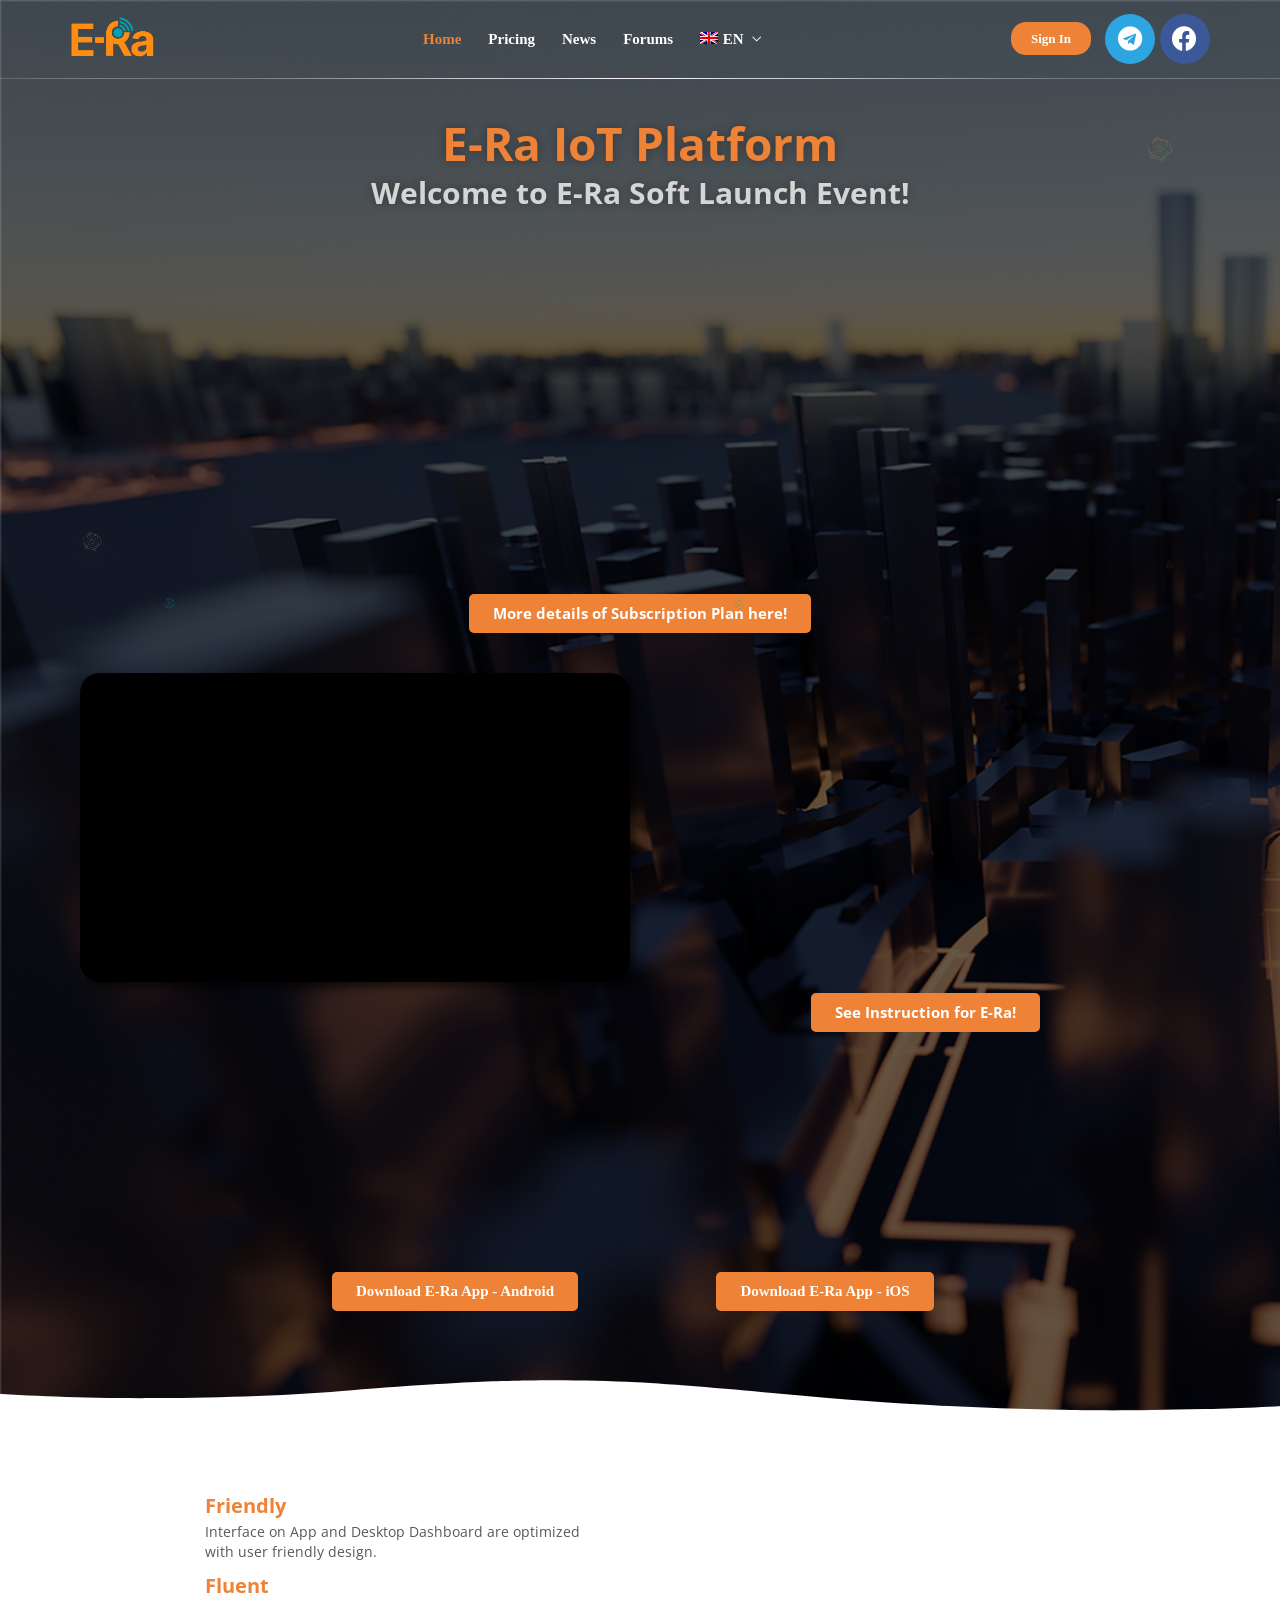
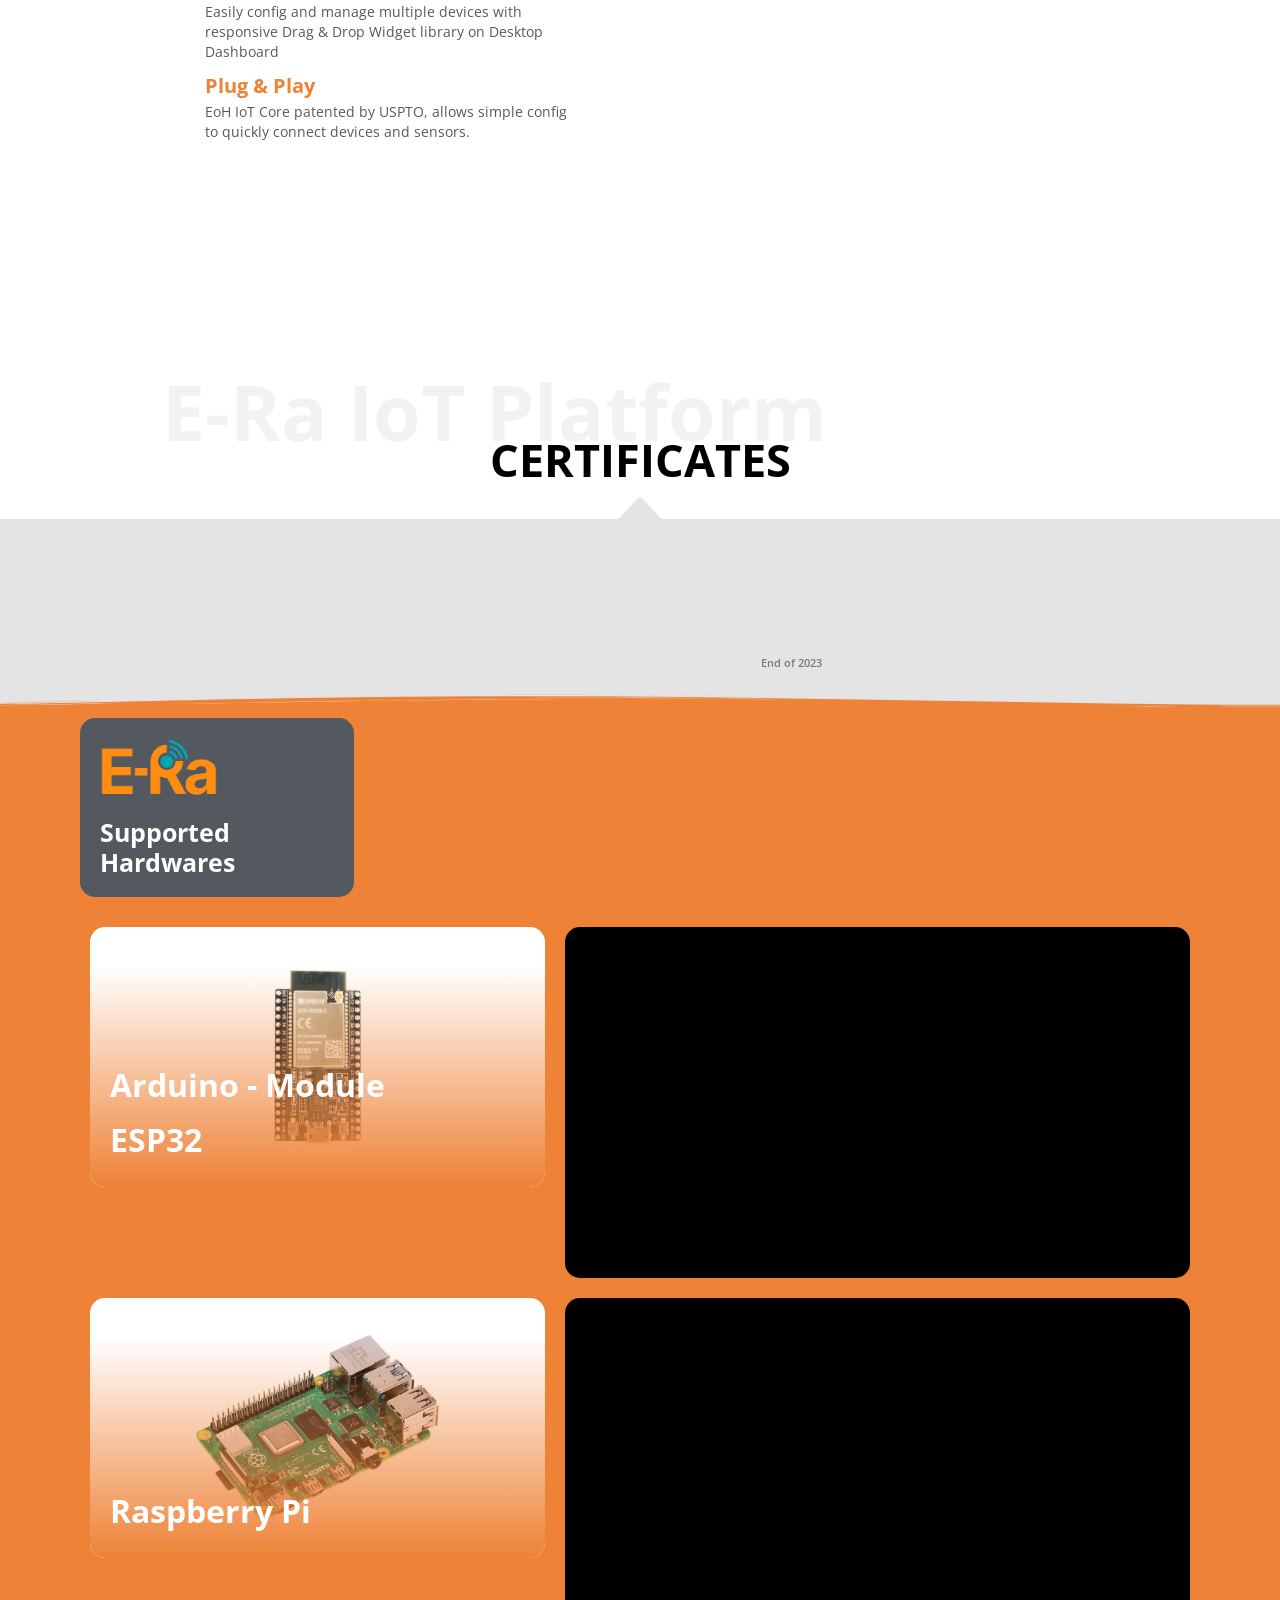
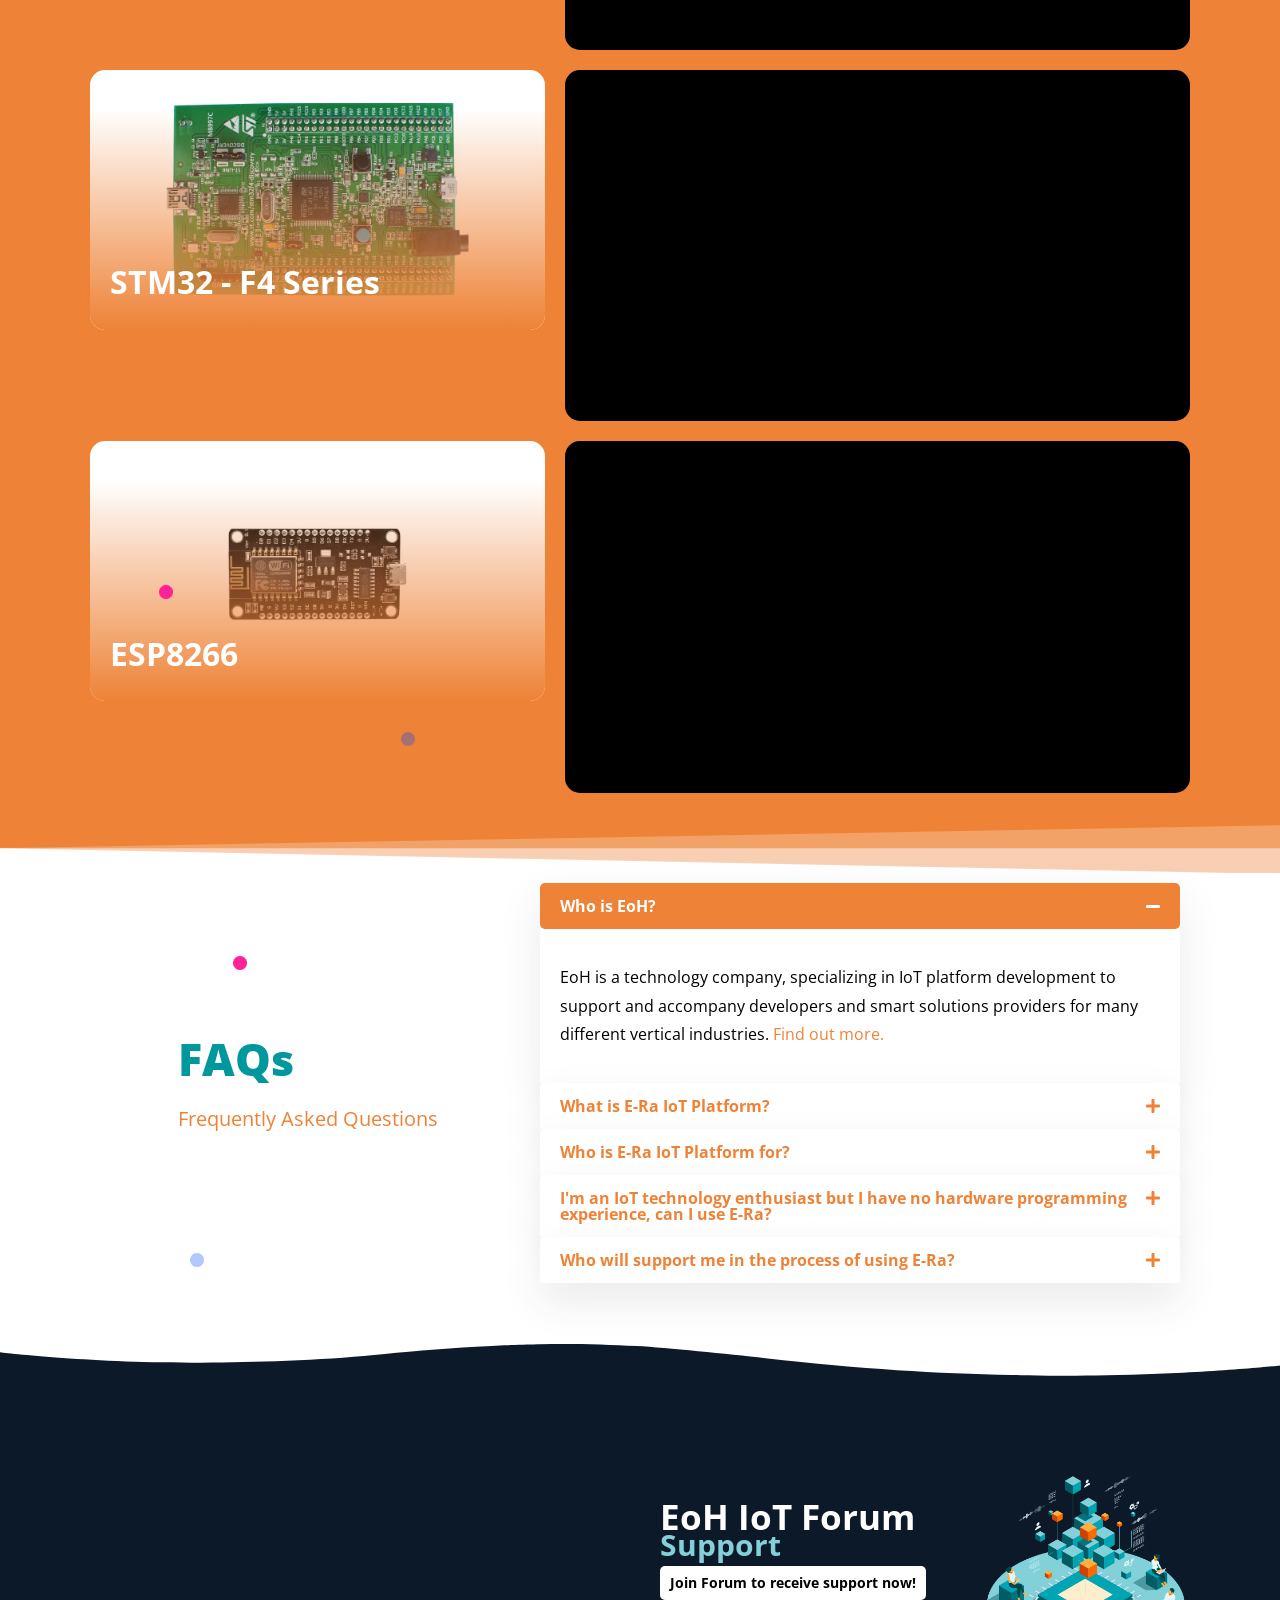
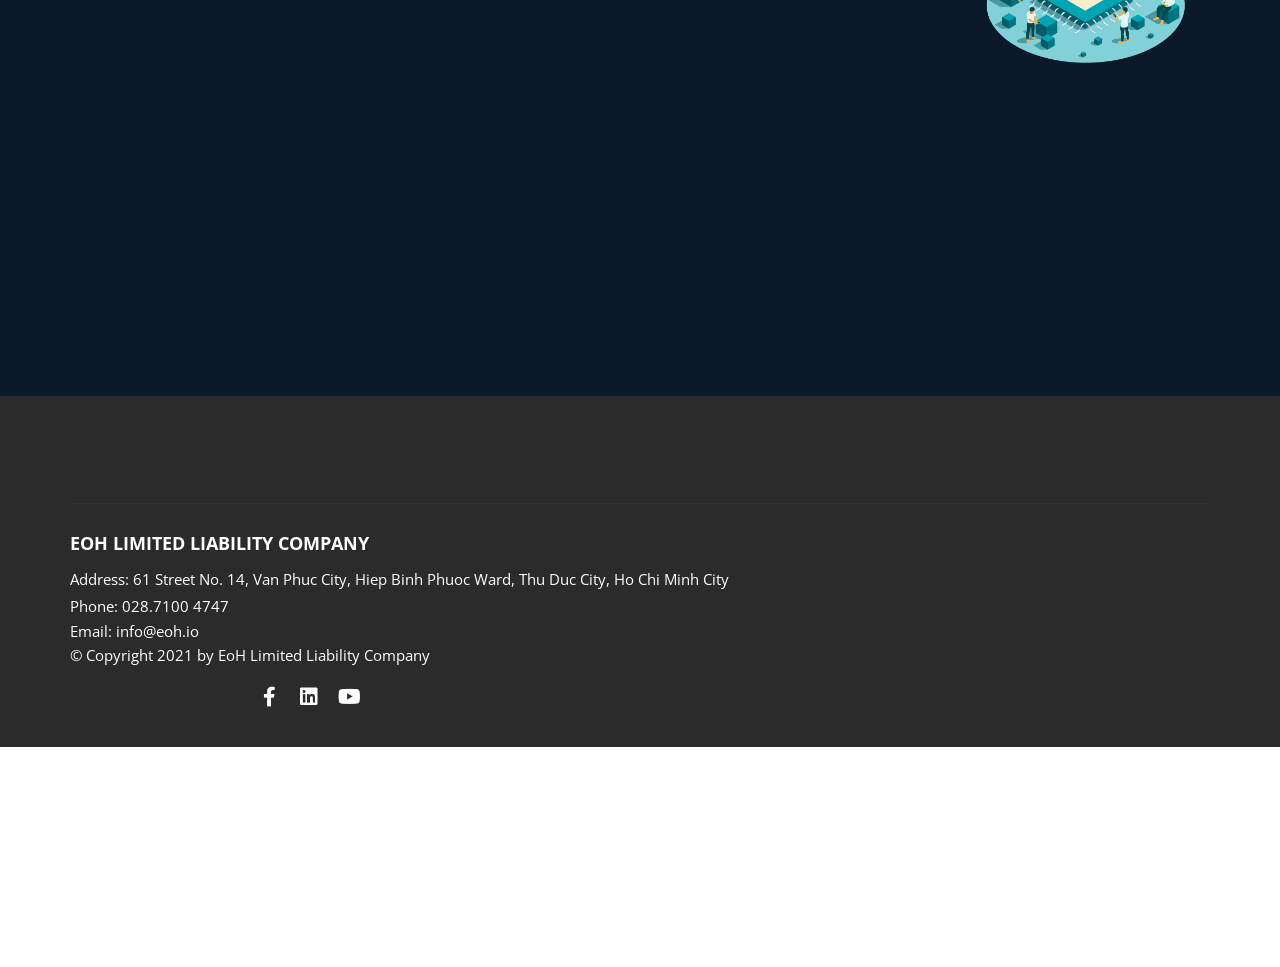
==== index.html @ 1b3d8290 "fixed" ====
<!DOCTYPE html>
<html lang="en-US" prefix="og: https://ogp.me/ns#" data-menu="leftalign">

<!-- Mirrored from e-ra.io/ by HTTrack Website Copier/3.x [XR&CO'2014], Mon, 02 Oct 2023 03:42:45 GMT -->
<!-- Added by HTTrack --><meta http-equiv="content-type" content="text/html;charset=utf-8" /><!-- /Added by HTTrack -->
<head>

<link rel="profile" href="http://gmpg.org/xfn/11"/>

 

<link rel="alternate" hreflang="vi" href="vi/index.html"/>
<link rel="alternate" hreflang="en" href="index.html"/>
<meta http-equiv="Content-Type" content="text/html; charset=utf-8"/><meta name="viewport" content="width=device-width, initial-scale=1, maximum-scale=1"/><meta name="format-detection" content="telephone=no">
<!-- Search Engine Optimization by Rank Math - https://s.rankmath.com/home -->
<title>E-Ra IoT Platform - Nền tảng IoT cho mọi người!</title>
<meta name="description" content="E-Ra được phát triển và vận hành bởi đội ngũ EoH, giúp hỗ trợ và đồng hành cùng các doanh nghiệp, nhà phát triển IoT trong việc xây dựng các giải pháp thông minh cho doanh nghiệp/cá nhân."/>
<meta name="robots" content="follow, index, max-snippet:-1, max-video-preview:-1, max-image-preview:large"/>
<link rel="canonical" href="index.html"/>
<meta property="og:locale" content="en_US">
<meta property="og:type" content="website">
<meta property="og:title" content="E-Ra IoT Platform - Nền tảng IoT cho mọi người!">
<meta property="og:description" content="E-Ra được phát triển và vận hành bởi đội ngũ EoH, giúp hỗ trợ và đồng hành cùng các doanh nghiệp, nhà phát triển IoT trong việc xây dựng các giải pháp thông minh cho doanh nghiệp/cá nhân.">
<meta property="og:url" content="index.html">
<meta property="og:site_name" content="E-Ra Open IoT">
<meta property="og:updated_time" content="2023-05-18T14:54:15+07:00">
<meta property="og:image" content="wp-content/uploads/sites/3/2022/11/E-Ra_Logo-Full.png">
<meta property="og:image:secure_url" content="wp-content/uploads/sites/3/2022/11/E-Ra_Logo-Full.png">
<meta property="og:image:width" content="512">
<meta property="og:image:height" content="258">
<meta property="og:image:alt" content="E-Ra IoT Platform">
<meta property="og:image:type" content="image/png">
<meta name="twitter:card" content="summary_large_image">
<meta name="twitter:title" content="E-Ra IoT Platform - Nền tảng IoT cho mọi người!">
<meta name="twitter:description" content="E-Ra được phát triển và vận hành bởi đội ngũ EoH, giúp hỗ trợ và đồng hành cùng các doanh nghiệp, nhà phát triển IoT trong việc xây dựng các giải pháp thông minh cho doanh nghiệp/cá nhân.">
<meta name="twitter:image" content="wp-content/uploads/sites/3/2022/11/E-Ra_Logo-Full.png">
<script type="application/ld+json" class="rank-math-schema">{"@context":"https://schema.org","@graph":[{"@type":"Organization","@id":"https://e-ra.io/#organization","name":"EoH"},{"@type":"WebSite","@id":"https://e-ra.io/#website","url":"https://e-ra.io","name":"EoH","publisher":{"@id":"https://e-ra.io/#organization"},"inLanguage":"en-US","potentialAction":{"@type":"SearchAction","target":"https://e-ra.io/?s={search_term_string}","query-input":"required name=search_term_string"}},{"@type":"ImageObject","@id":"https://e-ra.io/wp-content/uploads/sites/3/2022/11/E-Ra_Logo-Full.png","url":"https://e-ra.io/wp-content/uploads/sites/3/2022/11/E-Ra_Logo-Full.png","width":"512","height":"258","inLanguage":"en-US"},{"@type":"Person","@id":"https://e-ra.io/author/minhphubp/","name":"minhphubp","url":"https://e-ra.io/author/minhphubp/","image":{"@type":"ImageObject","@id":"https://secure.gravatar.com/avatar/64956cd1b2ac3591b7a977c92c56d5de?s=96&amp;d=mm&amp;r=g","url":"https://secure.gravatar.com/avatar/64956cd1b2ac3591b7a977c92c56d5de?s=96&amp;d=mm&amp;r=g","caption":"minhphubp","inLanguage":"en-US"},"sameAs":["https://eoh.io"],"worksFor":{"@id":"https://e-ra.io/#organization"}},{"@type":"WebPage","@id":"https://e-ra.io/#webpage","url":"https://e-ra.io/","name":"E-Ra IoT Platform - N\u1ec1n t\u1ea3ng IoT cho m\u1ecdi ng\u01b0\u1eddi!","datePublished":"2022-10-05T16:53:59+07:00","dateModified":"2023-05-18T14:54:15+07:00","author":{"@id":"https://e-ra.io/author/minhphubp/"},"isPartOf":{"@id":"https://e-ra.io/#website"},"primaryImageOfPage":{"@id":"https://e-ra.io/wp-content/uploads/sites/3/2022/11/E-Ra_Logo-Full.png"},"inLanguage":"en-US"},{"@type":"Article","headline":"E-Ra IoT Platform - N\u1ec1n t\u1ea3ng IoT cho m\u1ecdi ng\u01b0\u1eddi!","datePublished":"2022-10-05T16:53:59+07:00","dateModified":"2023-05-18T14:54:15+07:00","author":{"@type":"Person","name":"minhphubp"},"publisher":{"@id":"https://e-ra.io/#organization"},"description":"E-Ra \u0111\u01b0\u1ee3c ph\u00e1t tri\u1ec3n v\u00e0 v\u1eadn h\u00e0nh b\u1edfi \u0111\u1ed9i ng\u0169 EoH, gi\u00fap h\u1ed7 tr\u1ee3 v\u00e0 \u0111\u1ed3ng h\u00e0nh c\u00f9ng c\u00e1c doanh nghi\u1ec7p, nh\u00e0 ph\u00e1t tri\u1ec3n IoT trong vi\u1ec7c x\u00e2y d\u1ef1ng c\u00e1c gi\u1ea3i ph\u00e1p th\u00f4ng minh cho doanh nghi\u1ec7p/c\u00e1 nh\u00e2n.","name":"E-Ra IoT Platform - N\u1ec1n t\u1ea3ng IoT cho m\u1ecdi ng\u01b0\u1eddi!","@id":"https://e-ra.io/#richSnippet","isPartOf":{"@id":"https://e-ra.io/#webpage"},"image":{"@id":"https://e-ra.io/wp-content/uploads/sites/3/2022/11/E-Ra_Logo-Full.png"},"inLanguage":"en-US","mainEntityOfPage":{"@id":"https://e-ra.io/#webpage"}}]}</script>
<!-- /Rank Math WordPress SEO plugin -->

<link rel='dns-prefetch' href='http://www.google.com/'/>
<link rel='dns-prefetch' href='http://s.w.org/'/>
<link rel="alternate" type="application/rss+xml" title="E-Ra Open IoT &raquo; Feed" href="feed/index.html"/>
<link rel="alternate" type="application/rss+xml" title="E-Ra Open IoT &raquo; Comments Feed" href="comments/feed/index.html"/>
		<script type="text/javascript">window._wpemojiSettings={"baseUrl":"https:\/\/s.w.org\/images\/core\/emoji\/13.0.1\/72x72\/","ext":".png","svgUrl":"https:\/\/s.w.org\/images\/core\/emoji\/13.0.1\/svg\/","svgExt":".svg","source":{"concatemoji":"https:\/\/e-ra.io\/wp-includes\/js\/wp-emoji-release.min.js?ver=5.6.6"}};!function(e,a,t){var n,r,o,i=a.createElement("canvas"),p=i.getContext&&i.getContext("2d");function s(e,t){var a=String.fromCharCode;p.clearRect(0,0,i.width,i.height),p.fillText(a.apply(this,e),0,0);e=i.toDataURL();return p.clearRect(0,0,i.width,i.height),p.fillText(a.apply(this,t),0,0),e===i.toDataURL()}function c(e){var t=a.createElement("script");t.src=e,t.defer=t.type="text/javascript",a.getElementsByTagName("head")[0].appendChild(t)}for(o=Array("flag","emoji"),t.supports={everything:!0,everythingExceptFlag:!0},r=0;r<o.length;r++)t.supports[o[r]]=function(e){if(!p||!p.fillText)return!1;switch(p.textBaseline="top",p.font="600 32px Arial",e){case"flag":return s([127987,65039,8205,9895,65039],[127987,65039,8203,9895,65039])?!1:!s([55356,56826,55356,56819],[55356,56826,8203,55356,56819])&&!s([55356,57332,56128,56423,56128,56418,56128,56421,56128,56430,56128,56423,56128,56447],[55356,57332,8203,56128,56423,8203,56128,56418,8203,56128,56421,8203,56128,56430,8203,56128,56423,8203,56128,56447]);case"emoji":return!s([55357,56424,8205,55356,57212],[55357,56424,8203,55356,57212])}return!1}(o[r]),t.supports.everything=t.supports.everything&&t.supports[o[r]],"flag"!==o[r]&&(t.supports.everythingExceptFlag=t.supports.everythingExceptFlag&&t.supports[o[r]]);t.supports.everythingExceptFlag=t.supports.everythingExceptFlag&&!t.supports.flag,t.DOMReady=!1,t.readyCallback=function(){t.DOMReady=!0},t.supports.everything||(n=function(){t.readyCallback()},a.addEventListener?(a.addEventListener("DOMContentLoaded",n,!1),e.addEventListener("load",n,!1)):(e.attachEvent("onload",n),a.attachEvent("onreadystatechange",function(){"complete"===a.readyState&&t.readyCallback()})),(n=t.source||{}).concatemoji?c(n.concatemoji):n.wpemoji&&n.twemoji&&(c(n.twemoji),c(n.wpemoji)))}(window,document,window._wpemojiSettings);</script>
		<style type="text/css">img.wp-smiley,img.emoji{display:inline!important;border:none!important;box-shadow:none!important;height:1em!important;width:1em!important;margin:0 .07em!important;vertical-align:-.1em!important;background:none!important;padding:0!important}</style>
	<link rel='stylesheet' id='wp-block-library-css' href='wp-includes/css/dist/block-library/style.min3f90.css?ver=5.6.6' type='text/css' media='all'/>
<link rel='stylesheet' id='contact-form-7-css' href='wp-content/plugins/contact-form-7/includes/css/styles9dff.css?ver=5.3.2' type='text/css' media='all'/>
<link rel='stylesheet' id='vlp-public-css' href='wp-content/plugins/visual-link-preview/dist/public950a.css?ver=2.2.3' type='text/css' media='all'/>
<style id='wpml-legacy-dropdown-0-css' media='all'>.wpml-ls-legacy-dropdown{width:15.5em;max-width:100%}.wpml-ls-legacy-dropdown>ul{position:relative;padding:0;margin:0!important;list-style-type:none}.wpml-ls-legacy-dropdown .wpml-ls-current-language:hover .wpml-ls-sub-menu,.wpml-ls-legacy-dropdown .wpml-ls-current-language:focus .wpml-ls-sub-menu{visibility:visible}.wpml-ls-legacy-dropdown .wpml-ls-item{padding:0;margin:0;list-style-type:none}.wpml-ls-legacy-dropdown a{display:block;text-decoration:none;color:#444;border:1px solid #cdcdcd;background-color:#fff;padding:5px 10px;line-height:1}.wpml-ls-legacy-dropdown a span{vertical-align:middle}.wpml-ls-legacy-dropdown a.wpml-ls-item-toggle{position:relative;padding-right:-webkit-calc(10px + .7em + .7em);padding-right:calc(10px + .7em + .7em)}.rtl .wpml-ls-legacy-dropdown a.wpml-ls-item-toggle{padding-right:10px;padding-left:-webkit-calc(10px + .7em + .7em);padding-left:calc(10px + .7em + .7em)}.wpml-ls-legacy-dropdown a.wpml-ls-item-toggle:after{content:'';vertical-align:middle;display:inline-block;border:.35em solid transparent;border-top:.5em solid;position:absolute;right:10px;top:-webkit-calc(50% - .175em);top:calc(50% - .175em)}.rtl .wpml-ls-legacy-dropdown a.wpml-ls-item-toggle:after{right:auto;left:10px}.wpml-ls-legacy-dropdown a:hover,.wpml-ls-legacy-dropdown a:focus,.wpml-ls-legacy-dropdown .wpml-ls-current-language:hover>a{color:#000;background:#eee}.wpml-ls-legacy-dropdown .wpml-ls-sub-menu{visibility:hidden;position:absolute;top:100%;right:0;left:0;border-top:1px solid #cdcdcd;padding:0;margin:0;list-style-type:none;z-index:101}.wpml-ls-legacy-dropdown .wpml-ls-sub-menu a{border-width:0 1px 1px 1px}.wpml-ls-legacy-dropdown .wpml-ls-flag{display:inline;vertical-align:middle;width:18px;height:12px}.wpml-ls-legacy-dropdown .wpml-ls-flag+span{margin-left:.4em}.rtl .wpml-ls-legacy-dropdown .wpml-ls-flag+span{margin-left:0;margin-right:.4em}</style>
<style id='wpml-legacy-dropdown-0-inline-css' type='text/css'>.wpml-ls-statics-shortcode_actions,.wpml-ls-statics-shortcode_actions .wpml-ls-sub-menu,.wpml-ls-statics-shortcode_actions a{border-color:#eee}.wpml-ls-statics-shortcode_actions a{color:#444;background-color:#fff}.wpml-ls-statics-shortcode_actions a:hover,.wpml-ls-statics-shortcode_actions a:focus{color:#000;background-color:#eee}.wpml-ls-statics-shortcode_actions .wpml-ls-current-language>a{color:#444;background-color:#fff}.wpml-ls-statics-shortcode_actions .wpml-ls-current-language:hover>a,.wpml-ls-statics-shortcode_actions .wpml-ls-current-language>a:focus{color:#000;background-color:#eee}</style>
<style id='wpml-menu-item-0-css' media='all'>.wpml-ls-menu-item .wpml-ls-flag{display:inline;vertical-align:baseline;width:18px;height:12px}.wpml-ls-menu-item .wpml-ls-flag+span{margin-left:.3em}.rtl .wpml-ls-menu-item .wpml-ls-flag+span{margin-left:0;margin-right:.3em}</style>
<link rel='stylesheet' id='dashicons-css' href='wp-includes/css/dashicons.min3f90.css?ver=5.6.6' type='text/css' media='all'/>
<link rel='stylesheet' id='starto-reset-css-css' href='wp-content/themes/starto/css/core/reset3f90.css?ver=5.6.6' type='text/css' media='all'/>
<link rel='stylesheet' id='starto-wordpress-css-css' href='wp-content/themes/starto/css/core/wordpress3f90.css?ver=5.6.6' type='text/css' media='all'/>
<link rel='stylesheet' id='starto-screen-css' href='wp-content/themes/starto/css/core/screen3f90.css?ver=5.6.6' type='text/css' media='all'/>
<style id='starto-screen-inline-css' type='text/css'>@font-face{font-family:"CircularStd";src:url(wp-content/themes/starto/fonts/CircularStd-Book.woff) format("woff");font-weight:400;font-style:normal}@font-face{font-family:"CircularStd";src:url(https://e-ra.io/wp-content/themes/starto/fonts/CircularStd-Bold.woff) format("woff");font-weight:700;font-style:normal}</style>
<link rel='stylesheet' id='modulobox-css' href='wp-content/themes/starto/css/modulobox3f90.css?ver=5.6.6' type='text/css' media='all'/>
<link rel='stylesheet' id='starto-left-align-menu-css' href='wp-content/themes/starto/css/menus/left-align-menu3f90.css?ver=5.6.6' type='text/css' media='all'/>
<link rel='stylesheet' id='fontawesome-css' href='wp-content/themes/starto/css/font-awesome.min3f90.css?ver=5.6.6' type='text/css' media='all'/>
<link rel='stylesheet' id='themify-icons-css' href='wp-content/themes/starto/css/themify-icons3f90.css?ver=5.6.6' type='text/css' media='all'/>
<link rel='stylesheet' id='tooltipster-css' href='wp-content/themes/starto/css/tooltipster3f90.css?ver=5.6.6' type='text/css' media='all'/>
<link rel='stylesheet' id='loftloader-lite-animation-css' href='wp-content/plugins/loftloader/assets/css/loftloader.minc3cd.css?ver=2020081301' type='text/css' media='all'/>
<link rel='stylesheet' id='elementor-icons-css' href='wp-content/plugins/elementor/assets/lib/eicons/css/elementor-icons.min74e5.css?ver=5.9.1' type='text/css' media='all'/>
<link rel='stylesheet' id='elementor-animations-css' href='wp-content/plugins/elementor/assets/lib/animations/animations.min952b.css?ver=3.0.16' type='text/css' media='all'/>
<link rel='stylesheet' id='elementor-frontend-legacy-css' href='wp-content/plugins/elementor/assets/css/frontend-legacy.min952b.css?ver=3.0.16' type='text/css' media='all'/>
<link rel='stylesheet' id='elementor-frontend-css' href='wp-content/plugins/elementor/assets/css/frontend.min952b.css?ver=3.0.16' type='text/css' media='all'/>
<link rel='stylesheet' id='elementor-post-20559-css' href='wp-content/uploads/sites/3/elementor/css/post-2055992ef.css?ver=1694075082' type='text/css' media='all'/>
<link rel='stylesheet' id='wb-elementor-before-after-slider-css' href='wp-content/plugins/before-after-image-comparison-slider-for-elementor/assets/css/twentytwenty8a54.css?ver=1.0.0' type='text/css' media='all'/>
<link rel='stylesheet' id='elementor-pro-css' href='wp-content/plugins/elementor-pro/assets/css/frontend.min6173.css?ver=3.0.8' type='text/css' media='all'/>
<link rel='stylesheet' id='swiper-css' href='wp-content/plugins/starto-elementor/assets/css/swiper3f90.css?ver=5.6.6' type='text/css' media='all'/>
<link rel='stylesheet' id='justifiedGallery-css' href='wp-content/plugins/starto-elementor/assets/css/justifiedGallery3f90.css?ver=5.6.6' type='text/css' media='all'/>
<link rel='stylesheet' id='flickity-css' href='wp-content/plugins/starto-elementor/assets/css/flickity3f90.css?ver=5.6.6' type='text/css' media='all'/>
<link rel='stylesheet' id='owl-carousel-theme-css' href='wp-content/plugins/starto-elementor/assets/css/owl.theme.default.min3f90.css?ver=5.6.6' type='text/css' media='all'/>
<link rel='stylesheet' id='switchery-css' href='wp-content/plugins/starto-elementor/assets/css/switchery3f90.css?ver=5.6.6' type='text/css' media='all'/>
<link rel='stylesheet' id='starto-elementor-css' href='wp-content/plugins/starto-elementor/assets/css/starto-elementor3f90.css?ver=5.6.6' type='text/css' media='all'/>
<link rel='stylesheet' id='starto-elementor-responsive-css' href='wp-content/plugins/starto-elementor/assets/css/starto-elementor-responsive3f90.css?ver=5.6.6' type='text/css' media='all'/>
<link rel='stylesheet' id='elementor-post-18558-css' href='wp-content/uploads/sites/3/elementor/css/post-1855892ef.css?ver=1694075082' type='text/css' media='all'/>
<link rel='stylesheet' id='starto-script-responsive-css-css' href='wp-content/themes/starto/css/core/responsive3f90.css?ver=5.6.6' type='text/css' media='all'/>
<link rel='stylesheet' id='kirki-styles-global-css' href='wp-content/themes/starto/modules/kirki/assets/css/kirki-stylesa13e.css?ver=3.0.21' type='text/css' media='all'/>
<style id='kirki-styles-global-inline-css' type='text/css'>#right-click-content{background:rgba(0,0,0,.5);color:#fff}body,input[type="text"],input[type="password"],input[type="email"],input[type="url"],input[type="date"],input[type="tel"],input.wpcf7-text,.woocommerce table.cart td.actions .coupon .input-text,.woocommerce-page table.cart td.actions .coupon .input-text,.woocommerce #content table.cart td.actions .coupon .input-text,.woocommerce-page #content table.cart td.actions .coupon .input-text,select,textarea,.ui-widget input,.ui-widget select,.ui-widget textarea,.ui-widget button,.ui-widget label,.ui-widget-header,.zm_alr_ul_container{font-family:Open\ Sans;font-size:16px;font-weight:400;letter-spacing:0;line-height:1.8;text-transform:none}h1,h2,h3,h4,h5,h6,h7,.post_quote_title,strong[itemprop="author"],#page-content-wrapper .posts.blog li a,.page-content-wrapper .posts.blog li a,#filter_selected,blockquote,.sidebar-widget li.widget_products,#footer ul.sidebar-widget li ul.posts.blog li a,.woocommerce-page table.cart th,table.shop_table thead tr th,.testimonial_slider_content,.pagination,.pagination-detail,.starto-portfolio-filter-wrapper a.filter-tag-btn,.portfolio-coverflow .swiper-slide .swiper-content .article .article-preview .controls label,.portfolio-timeline-vertical-content-wrapper .timeline .swiper-pagination-bullet,.elementor-tab-title,.testimonials-card-wrapper .owl-carousel .testimonial-name{font-family:Open\ Sans;font-weight:700;letter-spacing:0;line-height:1.7;text-transform:none}h1{font-size:36px}h2{font-size:32px}h3{font-size:30px}h4{font-size:28px}h5{font-size:26px}h6{font-size:22px}body,#wrapper,#page-content-wrapper.fixed,#gallery_lightbox h2,.slider_wrapper .gallery_image_caption h2,#body_loading_screen,h3#reply-title span,.overlay_gallery_wrapper,.pagination a,.pagination span,#captcha-wrap .text-box input,.flex-direction-nav a,.blog_promo_title h6,#supersized li,#horizontal_gallery_wrapper .image_caption,body.password-protected #page-content-wrapper .inner .inner-wrapper .sidebar-content,body .ui-dialog[aria-describedby="ajax-login-register-login-dialog"],body .ui-dialog[aria-describedby="ajax-login-register-dialog"],#single-course-meta{background-color:#fff}body,.pagination a,#gallery_lightbox h2,.slider_wrapper .gallery_image_caption h2,.post_info a,#page-content-wrapper.split #copyright,.page-content-wrapper.split #copyright,.ui-state-default a,.ui-state-default a:link,.ui-state-default a:visited,.woocommerce-MyAccount-navigation ul a,.post-navigation.previous .navigation-anchor,.post-navigation.next .navigation-anchor{color:#000}::selection,.verline{background-color:#000}::-webkit-input-placeholder{color:#000}::-moz-placeholder{color:#000}:-ms-input-placeholder{color:#000}a,.gallery_proof_filter ul li a,#page-content-wrapper .sidebar .content .sidebar-widget li.widget_rss ul li cite,#footer-wrapper ul.sidebar-widget li.widget_rss ul li cite{color:#ee8236}.flex-control-paging li a.flex-active,.post-attribute a:before,#menu-wrapper .nav ul li a:before,#menu-wrapper div .nav li>a:before,.post-attribute a:before{background-color:#ee8236}.flex-control-paging li a.flex-active,.image_boxed_wrapper:hover,.gallery_proof_filter ul li a.active,.gallery_proof_filter ul li a:hover{border-color:#ee8236}a:hover,a:active,.post_info_comment a i,#commentform .required,#page-content-wrapper .sidebar .content .sidebar-widget li.widget_rss ul li .rss-date,#footer-wrapper ul.sidebar-widget li.widget_rss ul li .rss-date{color:#ee8236}input[type="button"]:hover,input[type="submit"]:hover,a.button:hover,.button:hover,.button.submit,a.button.white:hover,.button.white:hover,a.button.white:active,.button.white:active,#menu-wrapper .nav ul li a:hover:before,#menu-wrapper div .nav li>a:hover:before,.post-attribute a:hover:before{background-color:#ee8236}input[type="button"]:hover,input[type="submit"]:hover,a.button:hover,.button:hover,.button.submit,a.button.white:hover,.button.white:hover,a.button.white:active,.button.white:active,.sidebar-widget li.widget_recent_comments ul li.recentcomments a:hover{border-color:#ee8236}h1,h2,h3,h4,h5,h6,h7,pre,code,tt,blockquote,.post-header h5 a,.post-header h3 a,.post-header.grid h6 a,.post-header.fullwidth h4 a,.post-header h5 a,blockquote,.site_loading_logo_item i,.ppb_subtitle,.woocommerce .woocommerce-ordering select,.woocommerce #page-content-wrapper a.button,.woocommerce.columns-4 ul.products li.product a.add_to_cart_button,.woocommerce.columns-4 ul.products li.product a.add_to_cart_button:hover,.ui-accordion .ui-accordion-header a,.tabs .ui-state-active a,.post-header h5 a,.post-header h6 a,.flex-direction-nav a:before,.social_share_button_wrapper .social_post_view .view_number,.social_share_button_wrapper .social_post_share_count .share_number,.portfolio_post_previous a,.portfolio_post_next a,#filter_selected,#autocomplete li strong,.themelink,body .ui-dialog[aria-describedby="ajax-login-register-login-dialog"] .ui-dialog-titlebar .ui-dialog-title,body .ui-dialog[aria-describedby="ajax-login-register-dialog"] .ui-dialog-titlebar .ui-dialog-title{color:#000}body.page.page-template-gallery-archive-split-screen-php #fp-nav li .active span,body.tax-gallerycat #fp-nav li .active span,body.page.page-template-portfolio-fullscreen-split-screen-php #fp-nav li .active span,body.page.tax-portfolioset #fp-nav li .active span,body.page.page-template-gallery-archive-split-screen-php #fp-nav ul li a span,body.tax-gallerycat #fp-nav ul li a span,body.page.page-template-portfolio-fullscreen-split-screen-php #fp-nav ul li a span,body.page.tax-portfolioset #fp-nav ul li a span{background-color:#000}hr, .post.type-post, .comment .right, .widget_tag_cloud div a, .meta-tags a, .tag_cloud a, #footer, #post_more_wrapper, #page-content-wrapper .inner .sidebar-content, #page-content-wrapper .inner .sidebar-content.left-sidebar, .ajax_close, .ajax_next, .ajax_prev, .portfolio_next, .portfolio_prev, .portfolio_next_prev_wrapper.video .portfolio_prev, .portfolio_next_prev_wrapper.video .portfolio_next, .separated, .blog_next_prev_wrapper, #post_more_wrapper h5, #ajax_portfolio_wrapper.hidding, #ajax_portfolio_wrapper.visible, .tabs.vertical .ui-tabs-panel, .ui-tabs.vertical.right .ui-tabs-nav li, .woocommerce div.product .woocommerce-tabs ul.tabs li, .woocommerce #content div.product .woocommerce-tabs ul.tabs li, .woocommerce-page div.product .woocommerce-tabs ul.tabs li, .woocommerce-page #content div.product .woocommerce-tabs ul.tabs li, .woocommerce div.product .woocommerce-tabs .panel, .woocommerce-page div.product .woocommerce-tabs .panel, .woocommerce #content div.product .woocommerce-tabs .panel, .woocommerce-page #content div.product .woocommerce-tabs .panel, .woocommerce table.shop_table, .woocommerce-page table.shop_table, .woocommerce .cart-collaterals .cart_totals, .woocommerce-page .cart-collaterals .cart_totals, .woocommerce .cart-collaterals .shipping_calculator, .woocommerce-page .cart-collaterals .shipping_calculator, .woocommerce .cart-collaterals .cart_totals tr td, .woocommerce .cart-collaterals .cart_totals tr th, .woocommerce-page .cart-collaterals .cart_totals tr td, .woocommerce-page .cart-collaterals .cart_totals tr th, table tr th, table tr td, .woocommerce #payment, .woocommerce-page #payment, .woocommerce #payment ul.payment_methods li, .woocommerce-page #payment ul.payment_methods li, .woocommerce #payment div.form-row, .woocommerce-page #payment div.form-row, .ui-tabs li:first-child, .ui-tabs .ui-tabs-nav li, .ui-tabs.vertical .ui-tabs-nav li, .ui-tabs.vertical.right .ui-tabs-nav li.ui-state-active, .ui-tabs.vertical .ui-tabs-nav li:last-child, #page-content-wrapper .inner .sidebar-wrapper ul.sidebar-widget li.widget_nav_menu ul.menu li.current-menu-item a, .page-content-wrapper .inner .sidebar-wrapper ul.sidebar-widget li.widget_nav_menu ul.menu li.current-menu-item a, .ui-accordion .ui-accordion-header, .ui-accordion .ui-accordion-content, #page-content-wrapper .sidebar .content .sidebar-widget li h2.widgettitle:before, h2.widgettitle:before, #autocomplete, .ppb_blog_minimal .one-third_bg, .tabs .ui-tabs-panel, .ui-tabs .ui-tabs-nav li, .ui-tabs li:first-child, .ui-tabs.vertical .ui-tabs-nav li:last-child, .woocommerce .woocommerce-ordering select, .woocommerce div.product .woocommerce-tabs ul.tabs li.active, .woocommerce-page div.product .woocommerce-tabs ul.tabs li.active, .woocommerce #content div.product .woocommerce-tabs ul.tabs li.active, .woocommerce-page #content div.product .woocommerce-tabs ul.tabs li.active, .woocommerce-page table.cart th, table.shop_table thead tr th, hr.title_break, .overlay_gallery_border, #page-content-wrapper.split #copyright, .page-content-wrapper.split #copyright, .post.type-post, .events.type-events, h5.event_title, .post-header h5.event_title, .client_archive_wrapper, #page-content-wrapper .sidebar .content .sidebar-widget li.widget, .page-content-wrapper .sidebar .content .sidebar-widget li.widget, hr.title_break.bold, blockquote, .social_share_button_wrapper, .social_share_button_wrapper, body:not(.single) .post-wrapper, .theme-border, #about-the-author, .related.products, .woocommerce div.product div.summary .product_meta, #single-course-meta ul.single-course-meta-data li.single-course-meta-data-separator, body .course-curriculum ul.curriculum-sections .section-header, .course-reviews-list li, .course-reviews-list-shortcode li, .wp-block-table, .wp-block-table td, .wp-block-table th, .wp-block-table.is-style-stripes td, .wp-block-table.is-style-stripes th, table, .widget_categories ul > li, .widget_pages ul > li, .widget_archive ul > li, #page-content-wrapper .sidebar .content .sidebar-widget li h2.widgettitle:before, h2.widgettitle:before, #page-content-wrapper .sidebar .content .sidebar-widget li h2.widgettitle:after, h2.widgettitle:after, .woocommerce table.shop_table tbody tr.cart_item td{border-color:#d8d8d8}input[type="text"],input[type="password"],input[type="email"],input[type="url"],input[type="tel"],input[type="date"],textarea{-webkit-border-radius:5px;-moz-border-radius:5px;border-radius:5px}input[type="submit"],input[type="button"],a.button,.button,.woocommerce .page_slider a.button,a.button.fullwidth,.woocommerce-page div.product form.cart .button,.woocommerce #respond input#submit.alt,.woocommerce a.button.alt,.woocommerce button.button.alt,.woocommerce input.button.alt,body .ui-dialog[aria-describedby="ajax-login-register-login-dialog"] .form-wrapper input[type="submit"],body .ui-dialog[aria-describedby="ajax-login-register-dialog"] .form-wrapper input[type="submit"],.select2-container--default .select2-selection--single{font-family:CircularStd;font-size:16px;font-weight:400;line-height:1.6;text-transform:none}input[type="text"],input[type="password"],input[type="email"],input[type="url"],input[type="tel"],input[type="date"],textarea,.widget_search form{background-color:#fff}input[type="text"],input[type="password"],input[type="email"],input[type="url"],input[type="tel"],input[type="date"],textarea.widget_search input.search-field{color:#ee8236}input[type="text"],input[type="password"],input[type="email"],input[type="url"],input[type="tel"],input[type="date"],textarea,.select2-container--default .select2-selection--single,.select2-dropdown,.widget_search form{border-color:#d8d8d8}input[type="text"]:focus,input[type="password"]:focus,input[type="email"]:focus,input[type="url"]:focus,input[type="date"]:focus,textarea:focus,.widget_search form.focus{border-color:#ee8236}.input-effect ~ .focus-border{background-color:#ee8236}input[type="submit"],input[type="button"],a.button,.button,.woocommerce .page_slider a.button,a.button.fullwidth,.woocommerce-page div.product form.cart .button,.woocommerce #respond input#submit.alt,.woocommerce a.button.alt,.woocommerce button.button.alt,.woocommerce input.button.alt,body .ui-dialog[aria-describedby="ajax-login-register-login-dialog"] .form-wrapper input[type="submit"],body .ui-dialog[aria-describedby="ajax-login-register-dialog"] .form-wrapper input[type="submit"],body.learnpress-page #page-content-wrapper .order-recover .lp-button,.learnpress-page #learn-press-profile-basic-information button,body #page-content-wrapper p#lp-avatar-actions button,.learnpress-page #profile-content-settings form button[type="submit"],button,.woocommerce #respond input#submit,.elementor-widget-button{font-family:CircularStd;font-size:16px;font-weight:700;letter-spacing:0;line-height:1.6;text-transform:none}input[type="submit"],input[type="button"],a.button,.button,.woocommerce .page_slider a.button,a.button.fullwidth,.woocommerce-page div.product form.cart .button,.woocommerce #respond input#submit.alt,.woocommerce a.button.alt,.woocommerce button.button.alt,.woocommerce input.button.alt,body .ui-dialog[aria-describedby="ajax-login-register-login-dialog"] .form-wrapper input[type="submit"],body .ui-dialog[aria-describedby="ajax-login-register-dialog"] .form-wrapper input[type="submit"],a#go-to-top,.pagination span,.widget_tag_cloud div a,.pagination a,.pagination span,body.learnpress-page #page-content-wrapper .order-recover .lp-button,.learnpress-page #learn-press-profile-basic-information button,body #page-content-wrapper p#lp-avatar-actions button,.learnpress-page #profile-content-settings form button[type="submit"],.learnpress-page #page-content-wrapper .lp-button,button,.woocommerce #respond input#submit,.widget_product_tag_cloud a{-webkit-border-radius:50px;-moz-border-radius:50px;border-radius:50px}input[type="submit"],input[type="button"],a.button,.button,.pagination span,.pagination a:hover,.woocommerce .footer-main-container .button,.woocommerce .footer-main-container .button:hover,.woocommerce-page div.product form.cart .button,.woocommerce #respond input#submit.alt,.woocommerce a.button.alt,.woocommerce button.button.alt,.woocommerce input.button.alt,.post-type-icon,.filter li a:hover,.filter li a.active,#portfolio_wall_filters li a.active,#portfolio_wall_filters li a:hover,.comment_box,.one-half.gallery2 .portfolio_type_wrapper,.one-third.gallery3 .portfolio_type_wrapper,.one_fourth.gallery4 .portfolio_type_wrapper,.one_fifth.gallery5 .portfolio_type_wrapper,.portfolio_type_wrapper,.widget_tag_cloud div a:hover,.ui-accordion .ui-accordion-header .ui-icon,.mobile-menu-wrapper #mobile-menu-close.button,.mobile-menu-wrapper #btn-close-mobile-menu,body .ui-dialog[aria-describedby="ajax-login-register-login-dialog"] .form-wrapper input[type="submit"],body .ui-dialog[aria-describedby="ajax-login-register-dialog"] .form-wrapper input[type="submit"],.learnpress-page #page-content-wrapper .lp-button,.learnpress-page #learn-press-profile-basic-information button,.learnpress-page #profile-content-settings form button[type="submit"],button,.widget_search input#searchsubmit:hover,#wp-calendar thead th,#page-content-wrapper .sidebar .content .sidebar-widget li.widget_categories .cat-count,.widget_categories .cat-count,#page-content-wrapper .sidebar .content .sidebar-widget li.widget_archive .archive-count,.widget_archive .archive-count,.woocommerce #respond input#submit,.widget_product_tag_cloud a:hover,.woocommerce .widget_price_filter .ui-slider .ui-slider-range,.woocommerce-page .widget_price_filter .ui-slider .ui-slider-range,.woocommerce .widget_price_filter .ui-slider .ui-slider-handle,.woocommerce-page .widget_price_filter .ui-slider .ui-slider-handle,.woocommerce .widget_price_filter .price_slider_amount .button,.woocommerce-page .widget_price_filter .price_slider_amount .button{background-color:#ee8236}.pagination span,.pagination a:hover,.button.ghost,.button.ghost:hover,.button.ghost:active,blockquote:after,.woocommerce-MyAccount-navigation ul li.is-active,body .ui-dialog[aria-describedby="ajax-login-register-login-dialog"] .form-wrapper input[type="submit"],body .ui-dialog[aria-describedby="ajax-login-register-dialog"] .form-wrapper input[type="submit"],.learnpress-page #page-content-wrapper .lp-button,.learnpress-page #learn-press-profile-basic-information button,.learnpress-page #profile-content-settings form button[type="submit"],.widget_search input#searchsubmit:hover,.woocommerce .widget_price_filter .ui-slider .ui-slider-handle,.woocommerce-page .widget_price_filter .ui-slider .ui-slider-handle{border-color:#ee8236}.comment_box:before,.comment_box:after{border-top-color:#ee8236}.button.ghost, .button.ghost:hover, .button.ghost:active, .infinite_load_more, blockquote:before, .woocommerce-MyAccount-navigation ul li.is-active a, body .ui-dialog[aria-describedby="ajax-login-register-login-dialog"] .form-wrapper input[type="submit"], body .ui-dialog[aria-describedby="ajax-login-register-dialog"] .form-wrapper input[type="submit"], #page-content-wrapper .inner .sidebar-wrapper .sidebar-widget li.widget_recent_comments ul li.recentcomments a:not(.url), body .post-featured-date-wrapper .post-featured-date, .woocommerce-page .price_slider_amount .price_label{color:#ee8236}input[type="submit"],input[type="button"],a.button,.button,.pagination a:hover,.woocommerce .footer-main-container .button,.woocommerce .footer-main-container .button:hover,.woocommerce-page div.product form.cart .button,.woocommerce #respond input#submit.alt,.woocommerce a.button.alt,.woocommerce button.button.alt,.woocommerce input.button.alt,.post-type-icon,.filter li a:hover,.filter li a.active,#portfolio_wall_filters li a.active,#portfolio_wall_filters li a:hover,.comment_box,.one-half.gallery2 .portfolio_type_wrapper,.one-third.gallery3 .portfolio_type_wrapper,.one_fourth.gallery4 .portfolio_type_wrapper,.one_fifth.gallery5 .portfolio_type_wrapper,.portfolio_type_wrapper,.widget_tag_cloud div a:hover,.ui-accordion .ui-accordion-header .ui-icon,.mobile-menu-wrapper #mobile-menu-close.button,#go-to-top,body .ui-dialog[aria-describedby="ajax-login-register-login-dialog"] .form-wrapper input[type="submit"],body .ui-dialog[aria-describedby="ajax-login-register-dialog"] .form-wrapper input[type="submit"],.pagination span.current,.mobile-menu-wrapper #btn-close-mobile-menu,body.learnpress-page #page-content-wrapper .lp-button,.learnpress-page #learn-press-profile-basic-information button,.learnpress-page #profile-content-settings form button[type="submit"],button,.widget_search input#searchsubmit:hover,#wp-calendar caption,#wp-calendar thead th,#page-content-wrapper .sidebar .content .sidebar-widget li.widget_categories .cat-count,.widget_categories .cat-count,#page-content-wrapper .sidebar .content .sidebar-widget li.widget_archive .archive-count,.widget_archive .archive-count,.woocommerce #respond input#submit,.widget_product_tag_cloud a:hover,.woocommerce .widget_price_filter .price_slider_amount .button,.woocommerce-page .widget_price_filter .price_slider_amount .button{color:#fff}input[type="submit"],input[type="button"],a.button,.button,.pagination a:hover,.woocommerce .footer-main-container .button,.woocommerce .footer-main-container .button:hover,.woocommerce-page div.product form.cart .button,.woocommerce #respond input#submit.alt,.woocommerce a.button.alt,.woocommerce button.button.alt,.woocommerce input.button.alt,.infinite_load_more,.widget_tag_cloud div a:hover,.mobile-menu-wrapper #btn-close-mobile-menu,.mobile-menu-wrapper #mobile-menu-close.button,body .ui-dialog[aria-describedby="ajax-login-register-login-dialog"] .form-wrapper input[type="submit"],body .ui-dialog[aria-describedby="ajax-login-register-dialog"] .form-wrapper input[type="submit"],.learnpress-page #learn-press-profile-basic-information button,.learnpress-page #profile-content-settings form button[type="submit"],button,.woocommerce #respond input#submit,.widget_product_tag_cloud a:hover,.woocommerce .widget_price_filter .price_slider_amount .button,.woocommerce-page .widget_price_filter .price_slider_amount .button{border-color:#ee8236}#wp-calendar tbody td#today{border-bottom-color:#ee8236}input[type="button"]:hover,input[type="submit"]:hover,a.button:hover,.button:hover,.button.submit,a.button.white:hover,.button.white:hover,a.button.white:active,.button.white:active,.black_bg input[type="submit"],.learnpress-page #page-content-wrapper .lp-button:hover,.learnpress-page #learn-press-profile-basic-information button:hover,.learnpress-page #profile-content-settings form button[type="submit"]:hover,.woocommerce #respond input#submit:hover{background-color:#fff}input[type="button"]:hover,input[type="submit"]:hover,a.button:hover,.button:hover,.button.submit,a.button.white:hover,.button.white:hover,a.button.white:active,.button.white:active,.black_bg input[type="submit"],body.learnpress-page #page-content-wrapper .lp-button:hover,.learnpress-page #learn-press-profile-basic-information button:hover,.learnpress-page #profile-content-settings form button[type="submit"]:hover,button:hover,.woocommerce #respond input#submit:hover{color:#ee8236}input[type="button"]:hover,input[type="submit"]:hover,a.button:hover,.button:hover,.button.submit,a.button.white:hover,.button.white:hover,a.button.white:active,.button.white:active,.black_bg input[type="submit"],.learnpress-page #learn-press-profile-basic-information button:hover,.learnpress-page #profile-content-settings form button[type="submit"]:hover,button:hover,.woocommerce #respond input#submit:hover{border-color:#ee8236}.frame_top,.frame_bottom,.frame_left,.frame_right{background:#000}#menu-wrapper .nav ul li a,#menu-wrapper div .nav li>a,.menu-client-wrapper,.themegoods-navigation-wrapper .nav li>a{font-family:CircularStd;font-size:16px;font-weight:400;line-height:1.7;text-transform:none}#menu-wrapper .nav ul li,#menu-wrapper div .nav li,html[data-menu="center-menu-logo"] #logo-right-wrapper{padding-top:28px;padding-bottom:28px}.top-menu-bar,html{background-color:#fff}#menu-wrapper .nav ul li a,#menu-wrapper div .nav li>a,#mobile-nav-icon,#logo-wrapper .social-profile-wrapper ul li a,.menu-cart-wrapper a{color:#000}#mobile-nav-icon{border-color:#000}#menu-wrapper .nav ul li a.hover,#menu-wrapper .nav ul li a:hover,#menu-wrapper div .nav li a.hover,#menu-wrapper div .nav li a:hover,.menu-cart-wrapper a:hover,#page_share:hover,#logo-wrapper .social-profile-wrapper ul li a:hover{color:#ee8236}#menu-wrapper .nav ul li a:before,#menu-wrapper div .nav li>a:before{background-color:#ee8236}#menu-wrapper div .nav > li.current-menu-item > a, #menu-wrapper div .nav > li.current-menu-parent > a, #menu-wrapper div .nav > li.current-menu-ancestor > a, #menu-wrapper div .nav li ul:not(.sub-menu) li.current-menu-item a, #menu-wrapper div .nav li.current-menu-parent ul li.current-menu-item a, #logo-wrapper .social-profile-wrapper ul li a:active{color:#ee8236}.top-menu-bar,#nav-wrapper{border-color:#fff}.menu-cart-wrapper .cart-counter{background-color:#ee8236;color:#fff}#menu-wrapper .nav ul li ul li a,#menu-wrapper div .nav li ul li a,#menu-wrapper div .nav li.current-menu-parent ul li a{font-family:CircularStd;font-size:16px;font-weight:400;text-transform:none}#menu-wrapper .nav ul li ul li a,#menu-wrapper div .nav li ul li a,#menu-wrapper div .nav li.current-menu-parent ul li a,#menu-wrapper div .nav li.current-menu-parent ul li.current-menu-item a,#menu-wrapper .nav ul li.megamenu ul li ul li a,#menu-wrapper div .nav li.megamenu ul li ul li a{color:#000}#menu-wrapper .nav ul li ul li a:hover,#menu-wrapper div .nav li ul li a:hover,#menu-wrapper div .nav li.current-menu-parent ul li a:hover,#menu-wrapper .nav ul li.megamenu ul li ul li a:hover,#menu-wrapper div .nav li.megamenu ul li ul li a:hover,#menu-wrapper .nav ul li.megamenu ul li ul li a:active,#menu-wrapper div .nav li.megamenu ul li ul li a:active,#menu-wrapper div .nav li.current-menu-parent ul li.current-menu-item a:hover{color:#ee8236}#menu-wrapper .nav ul li ul li a:before, #menu-wrapper div .nav li ul li > a:before, #wrapper.transparent .top-menu-bar:not(.scroll) #menu-wrapper div .nav ul li ul li a:before{background-color:#ee8236}#menu-wrapper .nav ul li ul,#menu-wrapper div .nav li ul{background:#fff;border-color:#fff}#menu-wrapper div .nav li.megamenu ul li>a,#menu-wrapper div .nav li.megamenu ul li>a:hover,#menu-wrapper div .nav li.megamenu ul li>a:active,#menu-wrapper div .nav li.megamenu ul li.current-menu-item>a{color:#ee8236}#menu-wrapper div .nav li.megamenu ul li{border-color:#d8d8d8}.above-top-menu-bar{background:#fff}#top-menu li a,.top-contact-info,.top-contact-info i,.top-contact-info a,.top-contact-info a:hover,.top-contact-info a:active{color:#ee8236}.mobile-main-nav li a,#side-sub-menu li a{font-family:CircularStd;font-size:18px;font-weight:700;line-height:2;text-transform:none}#side-sub-menu li a{font-family:CircularStd;font-size:18px;font-weight:700;line-height:2;text-transform:none}.mobile-menu-wrapper{background-color:#fff}.mobile-main-nav li a,#side-sub-menu li a,.mobile-menu-wrapper .sidebar-wrapper a,.mobile-menu-wrapper .sidebar-wrapper,#btn-close-mobile-menu i,.mobile-menu-wrapper .social-profile-wrapper ul li a,.fullmenu_content #copyright,.mobile-menu-wrapper .sidebar-wrapper h2.widgettitle{color:#000}.mobile-main-nav li a:hover,.mobile-main-nav li a:active,#side-sub-menu li a:hover,#side-sub-menu li a:active,.mobile-menu-wrapper .social-profile-wrapper ul li a:hover{color:#ee8236}#page-header.hasbg{height:600px}#page-header{background-color:#fff;padding-top:80px;padding-bottom:80px;margin-bottom:45px}#page-header .page-title-wrapper .page-title-inner{text-align:left}#page-header h1{font-family:Open\ Sans;font-size:55px;font-weight:700;letter-spacing:0;line-height:1.1;text-transform:none;color:#000}.page-tagline,.post-detail.single-post{font-family:Open\ Sans;font-size:14px;font-weight:400;letter-spacing:0;text-transform:none;color:#000}#page-content-wrapper .sidebar .content .sidebar-widget li h2.widgettitle,h2.widgettitle,h5.widgettitle{font-family:CircularStd;font-size:14px;font-weight:700;letter-spacing:2px;text-transform:uppercase;color:#000;border-color:#000}#page-content-wrapper .inner .sidebar-wrapper .sidebar .content,.page-content-wrapper .inner .sidebar-wrapper .sidebar .content{color:#000}#page-content-wrapper .inner .sidebar-wrapper a:not(.button), .page-content-wrapper .inner .sidebar-wrapper a:not(.button){color:#000}.widget_nav_menu ul>li.menu-item-has-children>a:after{border-color:#000}#page-content-wrapper .inner .sidebar-wrapper a:hover:not(.button), #page-content-wrapper .inner .sidebar-wrapper a:active:not(.button), .page-content-wrapper .inner .sidebar-wrapper a:hover:not(.button), .page-content-wrapper .inner .sidebar-wrapper a:active:not(.button){color:#ee8236}#footer{font-size:14px}.footer-main-container-wrapper{font-size:13px}.footer-main-container,#footer{background-color:#fff}#footer,#copyright,#footer-menu li a,#footer-menu li a:hover,#footer-menu li a:active,#footer input[type="text"],#footer input[type="password"],#footer input[type="email"],#footer input[type="url"],#footer input[type="tel"],#footer input[type="date"],#footer textarea,#footer blockquote{color:#000}#copyright a,#copyright a:active,#footer a,#footer a:active#footer_photostream a{color:#000}#footer .sidebar-widget li h2.widgettitle{border-color:#000;color:#000}#copyright a:hover,#footer a:hover,.social-profile-wrapper ul li a:hover,#footer a:hover,#footer_photostream a:hover{color:#ee8236}#footer table tr td,#footer .widget_tag_cloud div a{border-color:#d8d8d8}#footer table tbody tr:nth-child(even){background:#d8d8d8}.footer-main-container{background-color:#fff}.footer-main-container,#copyright{color:#000}.footer-main-container a,#copyright a,#footer-menu li a{color:#ee8236}.footer-main-container a:hover,#copyright a:hover,#footer-menu li a:hover{color:#ee8236}.footer-main-container-wrapper,.footer-main-container{border-color:#d8d8d8}.footer-main-container-wrapper .social-profile-wrapper ul li a{color:#ee8236}a#go-to-top{background:rgba(0,0,0,.1);color:#fff}#page-content-wrapper.blog-wrapper,.post-excerpt.post-tag a:after,.post-excerpt.post-tag a:before,.post-navigation .navigation-post-content{background-color:#fff}.post-info-cat,.post-info-cat a{color:#9b9b9b;border-color:#9b9b9b}.post-featured-image-hover .post-type-icon,a.continue-reading:before,a.continue-reading:after,a.continue-reading span:before,a.continue-reading span:after{background:#05f}.blog_post-content-wrapper.layout_grid .post-content-wrapper,.blog_post-content-wrapper.layout_masonry .post-content-wrapper,.blog_post-content-wrapper.layout_metro .post-content-wrapper,.blog_post-content-wrapper.layout_classic .post-content-wrapper{background:#fff}.post-header h5, h6.subtitle, .post-caption h1, #page-content-wrapper .posts.blog li a, .page-content-wrapper .posts.blog li a, #post_featured_slider li .slider_image .slide_post h2, .post-header.grid h6, .sidebar-widget li.widget_recent_comments ul li.recentcomments a:not(.url), #page-content-wrapper .sidebar .content .sidebar-widget li.widget_rss ul li a.rsswidget, #footer-wrapper ul.sidebar-widget li.widget_rss ul li a.rsswidget, a.continue-reading{font-family:CircularStd;font-weight:700;letter-spacing:0;text-transform:none}body.single-post #page-header h1,.post-featured-date-wrapper{font-family:CircularStd;font-size:55px;font-weight:700;letter-spacing:0;line-height:1.3;text-transform:none}body.single-post #page-header .page-title-wrapper .page-title-inner{text-align:center}body.single-post #post-featured-header{height:650px}body.single-post #page-content-wrapper.blog-wrapper,.post-related .post-header-wrapper{background:#fff}.post-excerpt.post-tag a{background:#f0f0f0;color:#444}.post-excerpt.post-tag a:after{border-left-color:#f0f0f0}</style>
<link rel='stylesheet' id='elementor-icons-shared-0-css' href='wp-content/plugins/elementor/assets/lib/font-awesome/css/fontawesome.minb683.css?ver=5.12.0' type='text/css' media='all'/>
<link rel='stylesheet' id='elementor-icons-fa-solid-css' href='wp-content/plugins/elementor/assets/lib/font-awesome/css/solid.minb683.css?ver=5.12.0' type='text/css' media='all'/>
<script type='text/javascript' src='wp-includes/js/jquery/jquery.min9d52.js?ver=3.5.1' id='jquery-core-js'></script>
<script type='text/javascript' src='wp-includes/js/jquery/jquery-migrate.mind617.js?ver=3.3.2' id='jquery-migrate-js'></script>
<script type='text/javascript' src='wp-content/plugins/sitepress-multilingual-cms/res/js/jquery.cookie2827.js?ver=4.4.8' id='jquery.cookie-js'></script>
<script type='text/javascript' id='wpml-cookie-js-extra'>//<![CDATA[
var wpml_cookies={"wp-wpml_current_language":{"value":"en","expires":1,"path":"\/"}};var wpml_cookies={"wp-wpml_current_language":{"value":"en","expires":1,"path":"\/"}};
//]]></script>
<script type='text/javascript' src='wp-content/plugins/sitepress-multilingual-cms/res/js/cookies/language-cookie2827.js?ver=4.4.8' id='wpml-cookie-js'></script>
<script type='text/javascript' id='wpml-legacy-dropdown-0-js'>//<![CDATA[
var WPMLLanguageSwitcherDropdown=(function(){"use strict";var toggleSelector='.js-wpml-ls-legacy-dropdown a.js-wpml-ls-item-toggle';var preventDefault=function(e){var evt=e?e:window.event;if(evt.preventDefault){evt.preventDefault();}evt.returnValue=false;};var init=function(){var links=document.querySelectorAll(toggleSelector);for(var i=0;i<links.length;i++){links[i].addEventListener('click',preventDefault);}};return{'init':init};})();document.addEventListener('DOMContentLoaded',function(){"use strict";WPMLLanguageSwitcherDropdown.init();});
//]]></script>
<link rel="https://api.w.org/" href="wp-json/index.html"/><link rel="alternate" type="application/json" href="wp-json/wp/v2/pages/18558.json"/><link rel="EditURI" type="application/rsd+xml" title="RSD" href="xmlrpc0db0.php?rsd"/>
<link rel="wlwmanifest" type="application/wlwmanifest+xml" href="wp-includes/wlwmanifest.xml"/> 
<meta name="generator" content="WordPress 5.6.6"/>
<link rel='shortlink' href='index.html'/>
<link rel="alternate" type="application/json+oembed" href="wp-json/oembed/1.0/embed0e34.json?url=https%3A%2F%2Fe-ra.io%2F"/>
<link rel="alternate" type="text/xml+oembed" href="wp-json/oembed/1.0/embeda8a4?url=https%3A%2F%2Fe-ra.io%2F&amp;format=xml"/>
<meta name="generator" content="WPML ver:4.4.8 stt:1,57;"/>
<!-- Analytics by WP-Statistics v13.1.2 - https://wp-statistics.com/ -->
<style type="text/css">.recentcomments a{display:inline!important;padding:0!important;margin:0!important}</style><link rel="icon" href="wp-content/uploads/sites/3/2021/01/cropped-icon-orange-wifi-turquoise-copy-32x32.png" sizes="32x32"/>
<link rel="icon" href="wp-content/uploads/sites/3/2021/01/cropped-icon-orange-wifi-turquoise-copy-192x192.png" sizes="192x192"/>
<link rel="apple-touch-icon" href="wp-content/uploads/sites/3/2021/01/cropped-icon-orange-wifi-turquoise-copy-180x180.png"/>
<meta name="msapplication-TileImage" content="https://e-ra.io/wp-content/uploads/sites/3/2021/01/cropped-icon-orange-wifi-turquoise-copy-270x270.png"/>
<style id="loftloader-lite-custom-bg-color">#loftloader-wrapper .loader-section{background:#000}</style><style id="loftloader-lite-custom-bg-opacity">#loftloader-wrapper .loader-section{opacity:.95}</style><style id="loftloader-lite-custom-loader">#loftloader-wrapper.pl-imgloading #loader{width:76px}#loftloader-wrapper.pl-imgloading #loader span{background-size:cover;background-image:url(wp-content/uploads/sites/3/2020/12/logo_eoh.png)}</style>		<style type="text/css" id="wp-custom-css">.grecaptcha-badge{opacity:0}</style>
		</head>
<body class="home page-template-default page page-id-18558 menu-transparent lightbox-black leftalign loftloader-lite-enabled elementor-default elementor-kit-20559 elementor-page elementor-page-18558"><div id="loftloader-wrapper" class="pl-imgloading" data-show-close-time="15000" data-max-load-time="3000"><div class="loader-inner"><div id="loader"><div class="imgloading-container"><span style="background-image:url(wp-content/uploads/sites/3/2020/12/logo_eoh.png)"></span></div><img data-no-lazy="1" class="skip-lazy" alt="loader image" src="wp-content/uploads/sites/3/2020/12/logo_eoh.png"></div></div><div class="loader-section section-fade"></div><div class="loader-close-button" style="display: none;"><span class="screen-reader-text">Close</span></div></div>
		<div id="perspective" style="">
	
	<!-- Begin mobile menu -->
<a id="btn-close-mobile-menu" href="javascript:;"></a>

<div class="mobile-menu-wrapper">
	
	<div class="mobile-menu-content">
    	
		
    <div class="menu-main-menu-container"><ul id="mobile_main_menu" class="mobile-main-nav"><li id="menu-item-843" class="menu-item menu-item-type-custom menu-item-object-custom current-menu-item current_page_item menu-item-843"><a href="index.html" aria-current="page">Home</a></li>
<li id="menu-item-845" class="menu-item menu-item-type-custom menu-item-object-custom menu-item-845"><a href="pricing/index.html">Pricing</a></li>
<li id="menu-item-18373" class="menu-item menu-item-type-custom menu-item-object-custom menu-item-18373"><a href="https://iotasia.org/">News</a></li>
<li id="menu-item-20905" class="menu-item menu-item-type-custom menu-item-object-custom menu-item-20905"><a href="https://forum.eoh.io/">Forums</a></li>
<li id="menu-item-wpml-ls-39-vi" class="menu-item wpml-ls-slot-39 wpml-ls-item wpml-ls-item-vi wpml-ls-menu-item wpml-ls-first-item wpml-ls-last-item menu-item-type-wpml_ls_menu_item menu-item-object-wpml_ls_menu_item menu-item-wpml-ls-39-vi"><a title="VN" href="vi/index.html"><img class="wpml-ls-flag" src="wp-content/plugins/sitepress-multilingual-cms/res/flags/vi.png" alt=""><span class="wpml-ls-native" lang="vi">VN</span></a></li>
</ul></div>    
        </div>
</div>
<!-- End mobile menu -->
	<!-- Begin template wrapper -->
		<div id="wrapper" class="hasbg transparent">
	
		<div id="elementor-header" class="main-menu-wrapper">
				<div data-elementor-type="wp-post" data-elementor-id="18661" class="elementor elementor-18661" data-elementor-settings="[]">
						<div class="elementor-inner">
							<div class="elementor-section-wrap">
							<section class="elementor-section elementor-top-section elementor-element elementor-element-2ea51f62 elementor-section-content-middle elementor-section-boxed elementor-section-height-default elementor-section-height-default" data-id="2ea51f62" data-element_type="section" data-settings="{&quot;shape_divider_bottom&quot;:&quot;book&quot;,&quot;shape_divider_bottom_negative&quot;:&quot;yes&quot;}">
							<div class="elementor-background-overlay"></div>
						<div class="elementor-shape elementor-shape-bottom" data-negative="true">
			<svg xmlns="http://www.w3.org/2000/svg" viewBox="0 0 1000 100" preserveAspectRatio="none">
	<path class="elementor-shape-fill" d="M806,94.7C619.5,90,500,20.3,500,1.7c-1,18.6-117.5,88.3-306,93C92,97.2,0,97.9,0,97.9v-0l0,0v2.3h1000v-2.3 C1000,97.7,920.3,97.6,806,94.7z M350,65.1L350,65.1L350,65.1L350,65.1z"/>
</svg>
		</div>
					<div class="elementor-container elementor-column-gap-no">
							<div class="elementor-row">
					<div class="elementor-column elementor-col-25 elementor-top-column elementor-element elementor-element-96f3c18" data-id="96f3c18" data-element_type="column" data-settings="{&quot;starto_ext_is_scrollme&quot;:&quot;false&quot;,&quot;starto_ext_is_smoove&quot;:&quot;false&quot;,&quot;starto_ext_is_parallax_mouse&quot;:&quot;false&quot;,&quot;starto_ext_is_infinite&quot;:&quot;false&quot;}">
			<div class="elementor-column-wrap elementor-element-populated">
							<div class="elementor-widget-wrap">
						<div class="elementor-element elementor-element-5ccd9e09 elementor-widget__width-auto elementor-widget elementor-widget-image" data-id="5ccd9e09" data-element_type="widget" data-settings="{&quot;starto_ext_is_scrollme&quot;:&quot;false&quot;,&quot;starto_ext_is_smoove&quot;:&quot;false&quot;,&quot;starto_ext_is_parallax_mouse&quot;:&quot;false&quot;,&quot;starto_ext_is_infinite&quot;:&quot;false&quot;}" data-widget_type="image.default">
				<div class="elementor-widget-container">
					<div class="elementor-image">
											<a href="#">
							<img width="305" height="153" src="wp-content/uploads/sites/3/2022/10/E-Ra_Logo-Full-e1667800207236.png" class="attachment-full size-full" alt="" loading="lazy"/>								</a>
											</div>
				</div>
				</div>
						</div>
					</div>
		</div>
				<div class="elementor-column elementor-col-25 elementor-top-column elementor-element elementor-element-375198d5 elementor-hidden-tablet elementor-hidden-phone" data-id="375198d5" data-element_type="column" data-settings="{&quot;starto_ext_is_scrollme&quot;:&quot;false&quot;,&quot;starto_ext_is_smoove&quot;:&quot;false&quot;,&quot;starto_ext_is_parallax_mouse&quot;:&quot;false&quot;,&quot;starto_ext_is_infinite&quot;:&quot;false&quot;}">
			<div class="elementor-column-wrap elementor-element-populated">
							<div class="elementor-widget-wrap">
						<div class="elementor-element elementor-element-c04c6b6 elementor-widget__width-auto elementor-hidden-tablet elementor-hidden-phone elementor-widget elementor-widget-starto-navigation-menu" data-id="c04c6b6" data-element_type="widget" data-settings="{&quot;starto_ext_is_scrollme&quot;:&quot;false&quot;,&quot;starto_ext_is_smoove&quot;:&quot;false&quot;,&quot;starto_ext_is_parallax_mouse&quot;:&quot;false&quot;,&quot;starto_ext_is_infinite&quot;:&quot;false&quot;}" target="_blank" data-widget_type="starto-navigation-menu.default">
				<div class="elementor-widget-container">
			<div class="themegoods-navigation-wrapper menu_style2"><div class="menu-open-iot-platform-en-container"><ul id="nav_menu19" class="nav"><li class=' menu-item menu-item-type-custom menu-item-object-custom current-menu-item current_page_item menu-item-home'><a href="index.html">Home</a></li>
<li class=' menu-item menu-item-type-post_type menu-item-object-page'><a href="pricing/index.html">Pricing</a></li>
<li class=' menu-item menu-item-type-custom menu-item-object-custom'><a href="https://iotasia.org/">News</a></li>
<li class=' menu-item menu-item-type-custom menu-item-object-custom'><a href="https://forum.eoh.io/">Forums</a></li>
<li class='menu-item wpml-ls-slot-106 wpml-ls-item wpml-ls-item-en wpml-ls-current-language wpml-ls-menu-item wpml-ls-last-item menu-item-type-wpml_ls_menu_item menu-item-object-wpml_ls_menu_item menu-item-has-children arrow'><a href="index.html"><img class="wpml-ls-flag" src="wp-content/plugins/sitepress-multilingual-cms/res/flags/en.png" alt=""><span class="wpml-ls-display">EN</span></a>
<ul class="sub-menu">
<li class='menu-item wpml-ls-slot-106 wpml-ls-item wpml-ls-item-vi wpml-ls-menu-item wpml-ls-first-item menu-item-type-wpml_ls_menu_item menu-item-object-wpml_ls_menu_item'><a href="vi/index.html"><img class="wpml-ls-flag" src="wp-content/plugins/sitepress-multilingual-cms/res/flags/vi.png" alt=""><span class="wpml-ls-display">VN</span></a></li>
</ul>
</li>
</ul></div></div>		</div>
				</div>
						</div>
					</div>
		</div>
				<div class="elementor-column elementor-col-25 elementor-top-column elementor-element elementor-element-346591d8" data-id="346591d8" data-element_type="column" data-settings="{&quot;starto_ext_is_scrollme&quot;:&quot;false&quot;,&quot;starto_ext_is_smoove&quot;:&quot;false&quot;,&quot;starto_ext_is_parallax_mouse&quot;:&quot;false&quot;,&quot;starto_ext_is_infinite&quot;:&quot;false&quot;}">
			<div class="elementor-column-wrap elementor-element-populated">
							<div class="elementor-widget-wrap">
						<div class="elementor-element elementor-element-989c773 elementor-align-center elementor-widget elementor-widget-button" data-id="989c773" data-element_type="widget" data-settings="{&quot;starto_ext_is_scrollme&quot;:&quot;false&quot;,&quot;starto_ext_is_smoove&quot;:&quot;false&quot;,&quot;starto_ext_is_parallax_mouse&quot;:&quot;false&quot;,&quot;starto_ext_is_infinite&quot;:&quot;false&quot;}" data-widget_type="button.default">
				<div class="elementor-widget-container">
					<div class="elementor-button-wrapper">
			<a href="http://app.e-ra.io/" class="elementor-button-link elementor-button elementor-size-xs elementor-animation-grow" role="button">
						<span class="elementor-button-content-wrapper">
						<span class="elementor-button-text">Sign In</span>
		</span>
					</a>
		</div>
				</div>
				</div>
						</div>
					</div>
		</div>
				<div class="elementor-column elementor-col-25 elementor-top-column elementor-element elementor-element-e22a5a2" data-id="e22a5a2" data-element_type="column" data-settings="{&quot;starto_ext_is_scrollme&quot;:&quot;false&quot;,&quot;starto_ext_is_smoove&quot;:&quot;false&quot;,&quot;starto_ext_is_parallax_mouse&quot;:&quot;false&quot;,&quot;starto_ext_is_infinite&quot;:&quot;false&quot;}">
			<div class="elementor-column-wrap elementor-element-populated">
							<div class="elementor-widget-wrap">
						<div class="elementor-element elementor-element-eb3542c elementor-widget__width-auto elementor-shape-rounded elementor-grid-0 elementor-widget elementor-widget-social-icons" data-id="eb3542c" data-element_type="widget" data-settings="{&quot;starto_ext_is_scrollme&quot;:&quot;false&quot;,&quot;starto_ext_is_smoove&quot;:&quot;false&quot;,&quot;starto_ext_is_parallax_mouse&quot;:&quot;false&quot;,&quot;starto_ext_is_infinite&quot;:&quot;false&quot;}" data-widget_type="social-icons.default">
				<div class="elementor-widget-container">
					<div class="elementor-social-icons-wrapper elementor-grid">
							<div class="elementor-grid-item">
					<a class="elementor-icon elementor-social-icon elementor-social-icon-telegram elementor-animation-sink elementor-repeater-item-e8cde9b" href="https://t.me/+YyKF8_J54gM4OWZl" target="_blank">
						<span class="elementor-screen-only">Telegram</span>
						<i class="fab fa-telegram"></i>					</a>
				</div>
							<div class="elementor-grid-item">
					<a class="elementor-icon elementor-social-icon elementor-social-icon-facebook elementor-animation-sink elementor-repeater-item-5105bf7" href="https://www.facebook.com/EoHPlatform" target="_blank">
						<span class="elementor-screen-only">Facebook</span>
						<i class="fab fa-facebook"></i>					</a>
				</div>
					</div>
				</div>
				</div>
				<div class="elementor-element elementor-element-0d6aa1d elementor_mobile_nav elementor-widget__width-auto elementor-hidden-desktop elementor-view-default elementor-widget elementor-widget-icon" data-id="0d6aa1d" data-element_type="widget" data-settings="{&quot;starto_ext_is_scrollme&quot;:&quot;false&quot;,&quot;starto_ext_is_smoove&quot;:&quot;false&quot;,&quot;starto_ext_is_parallax_mouse&quot;:&quot;false&quot;,&quot;starto_ext_is_infinite&quot;:&quot;false&quot;}" data-widget_type="icon.default">
				<div class="elementor-widget-container">
					<div class="elementor-icon-wrapper">
			<a class="elementor-icon" href="#">
			<i aria-hidden="true" class="fas fa-ellipsis-v"></i>			</a>
		</div>
				</div>
				</div>
						</div>
					</div>
		</div>
								</div>
					</div>
		</section>
						</div>
						</div>
					</div>
			</div>


<!-- Begin content -->
<div id="page-content-wrapper" class="">    <div class="inner">
    	<!-- Begin main content -->
    	<div class="inner-wrapper">
    		<div class="sidebar-content fullwidth">
    				
    	
    		    		<div data-elementor-type="wp-page" data-elementor-id="18558" class="elementor elementor-18558" data-elementor-settings="[]">
						<div class="elementor-inner">
							<div class="elementor-section-wrap">
							<section class="elementor-section elementor-top-section elementor-element elementor-element-2db3a1a2 elementor-section-stretched elementor-section-boxed elementor-section-height-default elementor-section-height-default" data-id="2db3a1a2" data-element_type="section" data-settings="{&quot;stretch_section&quot;:&quot;section-stretched&quot;,&quot;shape_divider_bottom_negative&quot;:&quot;yes&quot;,&quot;shape_divider_bottom&quot;:&quot;waves&quot;,&quot;background_background&quot;:&quot;classic&quot;}">
							<div class="elementor-background-overlay"></div>
						<div class="elementor-shape elementor-shape-bottom" data-negative="true">
			<svg xmlns="http://www.w3.org/2000/svg" viewBox="0 0 1000 100" preserveAspectRatio="none">
	<path class="elementor-shape-fill" d="M790.5,93.1c-59.3-5.3-116.8-18-192.6-50c-29.6-12.7-76.9-31-100.5-35.9c-23.6-4.9-52.6-7.8-75.5-5.3
	c-10.2,1.1-22.6,1.4-50.1,7.4c-27.2,6.3-58.2,16.6-79.4,24.7c-41.3,15.9-94.9,21.9-134,22.6C72,58.2,0,25.8,0,25.8V100h1000V65.3
	c0,0-51.5,19.4-106.2,25.7C839.5,97,814.1,95.2,790.5,93.1z"/>
</svg>		</div>
					<div class="elementor-container elementor-column-gap-default">
							<div class="elementor-row">
					<div class="elementor-column elementor-col-100 elementor-top-column elementor-element elementor-element-4ea02b7a" data-id="4ea02b7a" data-element_type="column" data-settings="{&quot;starto_ext_is_scrollme&quot;:&quot;false&quot;,&quot;starto_ext_is_smoove&quot;:&quot;false&quot;,&quot;starto_ext_is_parallax_mouse&quot;:&quot;false&quot;,&quot;starto_ext_is_infinite&quot;:&quot;false&quot;}">
			<div class="elementor-column-wrap elementor-element-populated">
							<div class="elementor-widget-wrap">
						<div class="elementor-element elementor-element-3568afdc elementor-widget__width-auto elementor-widget-tablet__width-inherit elementor-widget elementor-widget-heading" data-id="3568afdc" data-element_type="widget" data-settings="{&quot;starto_ext_is_smoove&quot;:&quot;true&quot;,&quot;starto_ext_smoove_disable&quot;:&quot;769&quot;,&quot;starto_ext_smoove_duration&quot;:1400,&quot;starto_ext_smoove_scalex&quot;:{&quot;unit&quot;:&quot;px&quot;,&quot;size&quot;:1.6,&quot;sizes&quot;:[]},&quot;starto_ext_smoove_scaley&quot;:{&quot;unit&quot;:&quot;px&quot;,&quot;size&quot;:1.6,&quot;sizes&quot;:[]},&quot;starto_ext_is_scrollme&quot;:&quot;false&quot;,&quot;starto_ext_smoove_rotatex&quot;:{&quot;unit&quot;:&quot;px&quot;,&quot;size&quot;:0,&quot;sizes&quot;:[]},&quot;starto_ext_smoove_rotatey&quot;:{&quot;unit&quot;:&quot;px&quot;,&quot;size&quot;:0,&quot;sizes&quot;:[]},&quot;starto_ext_smoove_rotatez&quot;:{&quot;unit&quot;:&quot;px&quot;,&quot;size&quot;:0,&quot;sizes&quot;:[]},&quot;starto_ext_smoove_translatex&quot;:{&quot;unit&quot;:&quot;px&quot;,&quot;size&quot;:0,&quot;sizes&quot;:[]},&quot;starto_ext_smoove_translatey&quot;:{&quot;unit&quot;:&quot;px&quot;,&quot;size&quot;:0,&quot;sizes&quot;:[]},&quot;starto_ext_smoove_translatez&quot;:{&quot;unit&quot;:&quot;px&quot;,&quot;size&quot;:0,&quot;sizes&quot;:[]},&quot;starto_ext_smoove_skewx&quot;:{&quot;unit&quot;:&quot;px&quot;,&quot;size&quot;:0,&quot;sizes&quot;:[]},&quot;starto_ext_smoove_skewy&quot;:{&quot;unit&quot;:&quot;px&quot;,&quot;size&quot;:0,&quot;sizes&quot;:[]},&quot;starto_ext_smoove_perspective&quot;:{&quot;unit&quot;:&quot;px&quot;,&quot;size&quot;:1000,&quot;sizes&quot;:[]},&quot;starto_ext_is_parallax_mouse&quot;:&quot;false&quot;,&quot;starto_ext_is_infinite&quot;:&quot;false&quot;}" data-widget_type="heading.default">
				<div class="elementor-widget-container">
			<h1 class="elementor-heading-title elementor-size-xl">E-Ra IoT Platform</h1>		</div>
				</div>
				<div class="elementor-element elementor-element-5f451121 elementor-widget elementor-widget-spacer" data-id="5f451121" data-element_type="widget" data-settings="{&quot;starto_ext_is_scrollme&quot;:&quot;false&quot;,&quot;starto_ext_is_smoove&quot;:&quot;false&quot;,&quot;starto_ext_is_parallax_mouse&quot;:&quot;false&quot;,&quot;starto_ext_is_infinite&quot;:&quot;false&quot;}" data-widget_type="spacer.default">
				<div class="elementor-widget-container">
					<div class="elementor-spacer">
			<div class="elementor-spacer-inner"></div>
		</div>
				</div>
				</div>
				<div class="elementor-element elementor-element-789ec61 elementor-widget__width-auto elementor-widget-tablet__width-inherit elementor-widget elementor-widget-heading" data-id="789ec61" data-element_type="widget" data-settings="{&quot;starto_ext_is_smoove&quot;:&quot;true&quot;,&quot;starto_ext_smoove_disable&quot;:&quot;769&quot;,&quot;starto_ext_smoove_duration&quot;:1400,&quot;starto_ext_smoove_scalex&quot;:{&quot;unit&quot;:&quot;px&quot;,&quot;size&quot;:1.6,&quot;sizes&quot;:[]},&quot;starto_ext_smoove_scaley&quot;:{&quot;unit&quot;:&quot;px&quot;,&quot;size&quot;:1.6,&quot;sizes&quot;:[]},&quot;starto_ext_is_scrollme&quot;:&quot;false&quot;,&quot;starto_ext_smoove_rotatex&quot;:{&quot;unit&quot;:&quot;px&quot;,&quot;size&quot;:0,&quot;sizes&quot;:[]},&quot;starto_ext_smoove_rotatey&quot;:{&quot;unit&quot;:&quot;px&quot;,&quot;size&quot;:0,&quot;sizes&quot;:[]},&quot;starto_ext_smoove_rotatez&quot;:{&quot;unit&quot;:&quot;px&quot;,&quot;size&quot;:0,&quot;sizes&quot;:[]},&quot;starto_ext_smoove_translatex&quot;:{&quot;unit&quot;:&quot;px&quot;,&quot;size&quot;:0,&quot;sizes&quot;:[]},&quot;starto_ext_smoove_translatey&quot;:{&quot;unit&quot;:&quot;px&quot;,&quot;size&quot;:0,&quot;sizes&quot;:[]},&quot;starto_ext_smoove_translatez&quot;:{&quot;unit&quot;:&quot;px&quot;,&quot;size&quot;:0,&quot;sizes&quot;:[]},&quot;starto_ext_smoove_skewx&quot;:{&quot;unit&quot;:&quot;px&quot;,&quot;size&quot;:0,&quot;sizes&quot;:[]},&quot;starto_ext_smoove_skewy&quot;:{&quot;unit&quot;:&quot;px&quot;,&quot;size&quot;:0,&quot;sizes&quot;:[]},&quot;starto_ext_smoove_perspective&quot;:{&quot;unit&quot;:&quot;px&quot;,&quot;size&quot;:1000,&quot;sizes&quot;:[]},&quot;starto_ext_is_parallax_mouse&quot;:&quot;false&quot;,&quot;starto_ext_is_infinite&quot;:&quot;false&quot;}" data-widget_type="heading.default">
				<div class="elementor-widget-container">
			<h2 class="elementor-heading-title elementor-size-small">Welcome to E-Ra Soft Launch Event!</h2>		</div>
				</div>
				<div class="elementor-element elementor-element-73e057ef elementor-widget__width-auto elementor-absolute elementor-widget elementor-widget-image" data-id="73e057ef" data-element_type="widget" data-settings="{&quot;starto_ext_is_infinite&quot;:&quot;true&quot;,&quot;starto_ext_infinite_animation&quot;:&quot;if_scale&quot;,&quot;_position&quot;:&quot;absolute&quot;,&quot;starto_ext_is_scrollme&quot;:&quot;false&quot;,&quot;starto_ext_is_smoove&quot;:&quot;false&quot;,&quot;starto_ext_is_parallax_mouse&quot;:&quot;false&quot;,&quot;starto_ext_infinite_easing&quot;:&quot;0.250, 0.250, 0.750, 0.750&quot;,&quot;starto_ext_infinite_duration&quot;:4}" data-widget_type="image.default">
				<div class="elementor-widget-container">
					<div class="elementor-image">
										<img width="470" height="479" src="wp-content/uploads/sites/3/2022/10/Element-2-2-1.png" class="attachment-large size-large" alt="" loading="lazy" srcset="https://e-ra.io/wp-content/uploads/sites/3/2022/10/Element-2-2-1.png 470w, https://e-ra.io/wp-content/uploads/sites/3/2022/10/Element-2-2-1-440x448.png 440w" sizes="(max-width: 470px) 100vw, 470px"/>											</div>
				</div>
				</div>
				<div class="elementor-element elementor-element-112b3715 elementor-widget__width-auto elementor-absolute elementor-widget elementor-widget-image" data-id="112b3715" data-element_type="widget" data-settings="{&quot;starto_ext_is_infinite&quot;:&quot;true&quot;,&quot;starto_ext_infinite_animation&quot;:&quot;if_scale&quot;,&quot;_position&quot;:&quot;absolute&quot;,&quot;starto_ext_is_scrollme&quot;:&quot;false&quot;,&quot;starto_ext_is_smoove&quot;:&quot;false&quot;,&quot;starto_ext_is_parallax_mouse&quot;:&quot;false&quot;,&quot;starto_ext_infinite_easing&quot;:&quot;0.250, 0.250, 0.750, 0.750&quot;,&quot;starto_ext_infinite_duration&quot;:4}" data-widget_type="image.default">
				<div class="elementor-widget-container">
					<div class="elementor-image">
										<img width="416" height="356" src="wp-content/uploads/sites/3/2022/10/Element-2-1-1.png" class="attachment-large size-large" alt="" loading="lazy"/>											</div>
				</div>
				</div>
				<div class="elementor-element elementor-element-65a2e79b elementor-widget__width-auto elementor-absolute elementor-hidden-tablet elementor-hidden-phone elementor-widget elementor-widget-image" data-id="65a2e79b" data-element_type="widget" data-settings="{&quot;starto_ext_is_scrollme&quot;:&quot;true&quot;,&quot;starto_ext_scrollme_translatex&quot;:{&quot;unit&quot;:&quot;px&quot;,&quot;size&quot;:-80,&quot;sizes&quot;:[]},&quot;starto_ext_scrollme_translatey&quot;:{&quot;unit&quot;:&quot;px&quot;,&quot;size&quot;:-180,&quot;sizes&quot;:[]},&quot;_position&quot;:&quot;absolute&quot;,&quot;starto_ext_scrollme_disable&quot;:&quot;mobile&quot;,&quot;starto_ext_scrollme_smoothness&quot;:{&quot;unit&quot;:&quot;px&quot;,&quot;size&quot;:30,&quot;sizes&quot;:[]},&quot;starto_ext_scrollme_scalex&quot;:{&quot;unit&quot;:&quot;px&quot;,&quot;size&quot;:1,&quot;sizes&quot;:[]},&quot;starto_ext_scrollme_scaley&quot;:{&quot;unit&quot;:&quot;px&quot;,&quot;size&quot;:1,&quot;sizes&quot;:[]},&quot;starto_ext_scrollme_scalez&quot;:{&quot;unit&quot;:&quot;px&quot;,&quot;size&quot;:1,&quot;sizes&quot;:[]},&quot;starto_ext_scrollme_rotatex&quot;:{&quot;unit&quot;:&quot;px&quot;,&quot;size&quot;:0,&quot;sizes&quot;:[]},&quot;starto_ext_scrollme_rotatey&quot;:{&quot;unit&quot;:&quot;px&quot;,&quot;size&quot;:0,&quot;sizes&quot;:[]},&quot;starto_ext_scrollme_rotatez&quot;:{&quot;unit&quot;:&quot;px&quot;,&quot;size&quot;:0,&quot;sizes&quot;:[]},&quot;starto_ext_scrollme_translatez&quot;:{&quot;unit&quot;:&quot;px&quot;,&quot;size&quot;:0,&quot;sizes&quot;:[]},&quot;starto_ext_is_smoove&quot;:&quot;false&quot;,&quot;starto_ext_is_parallax_mouse&quot;:&quot;false&quot;}" data-widget_type="image.default">
				<div class="elementor-widget-container">
					<div class="elementor-image">
										<img width="416" height="356" src="wp-content/uploads/sites/3/2022/10/Element-2-1-1.png" class="attachment-large size-large" alt="" loading="lazy"/>											</div>
				</div>
				</div>
				<div class="elementor-element elementor-element-51cea861 elementor-widget__width-auto elementor-absolute elementor-widget elementor-widget-image" data-id="51cea861" data-element_type="widget" data-settings="{&quot;starto_ext_is_scrollme&quot;:&quot;true&quot;,&quot;starto_ext_scrollme_translatex&quot;:{&quot;unit&quot;:&quot;px&quot;,&quot;size&quot;:-180,&quot;sizes&quot;:[]},&quot;starto_ext_scrollme_translatey&quot;:{&quot;unit&quot;:&quot;px&quot;,&quot;size&quot;:80,&quot;sizes&quot;:[]},&quot;_position&quot;:&quot;absolute&quot;,&quot;starto_ext_scrollme_disable&quot;:&quot;mobile&quot;,&quot;starto_ext_scrollme_smoothness&quot;:{&quot;unit&quot;:&quot;px&quot;,&quot;size&quot;:30,&quot;sizes&quot;:[]},&quot;starto_ext_scrollme_scalex&quot;:{&quot;unit&quot;:&quot;px&quot;,&quot;size&quot;:1,&quot;sizes&quot;:[]},&quot;starto_ext_scrollme_scaley&quot;:{&quot;unit&quot;:&quot;px&quot;,&quot;size&quot;:1,&quot;sizes&quot;:[]},&quot;starto_ext_scrollme_scalez&quot;:{&quot;unit&quot;:&quot;px&quot;,&quot;size&quot;:1,&quot;sizes&quot;:[]},&quot;starto_ext_scrollme_rotatex&quot;:{&quot;unit&quot;:&quot;px&quot;,&quot;size&quot;:0,&quot;sizes&quot;:[]},&quot;starto_ext_scrollme_rotatey&quot;:{&quot;unit&quot;:&quot;px&quot;,&quot;size&quot;:0,&quot;sizes&quot;:[]},&quot;starto_ext_scrollme_rotatez&quot;:{&quot;unit&quot;:&quot;px&quot;,&quot;size&quot;:0,&quot;sizes&quot;:[]},&quot;starto_ext_scrollme_translatez&quot;:{&quot;unit&quot;:&quot;px&quot;,&quot;size&quot;:0,&quot;sizes&quot;:[]},&quot;starto_ext_is_smoove&quot;:&quot;false&quot;,&quot;starto_ext_is_parallax_mouse&quot;:&quot;false&quot;}" data-widget_type="image.default">
				<div class="elementor-widget-container">
					<div class="elementor-image">
										<img width="470" height="479" src="wp-content/uploads/sites/3/2022/10/Element-2-2-1.png" class="attachment-large size-large" alt="" loading="lazy" srcset="https://e-ra.io/wp-content/uploads/sites/3/2022/10/Element-2-2-1.png 470w, https://e-ra.io/wp-content/uploads/sites/3/2022/10/Element-2-2-1-440x448.png 440w" sizes="(max-width: 470px) 100vw, 470px"/>											</div>
				</div>
				</div>
				<div class="elementor-element elementor-element-86b296a elementor-widget__width-auto elementor-absolute elementor-widget elementor-widget-image" data-id="86b296a" data-element_type="widget" data-settings="{&quot;starto_ext_is_scrollme&quot;:&quot;true&quot;,&quot;starto_ext_scrollme_translatey&quot;:{&quot;unit&quot;:&quot;px&quot;,&quot;size&quot;:-180,&quot;sizes&quot;:[]},&quot;_position&quot;:&quot;absolute&quot;,&quot;starto_ext_scrollme_disable&quot;:&quot;mobile&quot;,&quot;starto_ext_scrollme_smoothness&quot;:{&quot;unit&quot;:&quot;px&quot;,&quot;size&quot;:30,&quot;sizes&quot;:[]},&quot;starto_ext_scrollme_scalex&quot;:{&quot;unit&quot;:&quot;px&quot;,&quot;size&quot;:1,&quot;sizes&quot;:[]},&quot;starto_ext_scrollme_scaley&quot;:{&quot;unit&quot;:&quot;px&quot;,&quot;size&quot;:1,&quot;sizes&quot;:[]},&quot;starto_ext_scrollme_scalez&quot;:{&quot;unit&quot;:&quot;px&quot;,&quot;size&quot;:1,&quot;sizes&quot;:[]},&quot;starto_ext_scrollme_rotatex&quot;:{&quot;unit&quot;:&quot;px&quot;,&quot;size&quot;:0,&quot;sizes&quot;:[]},&quot;starto_ext_scrollme_rotatey&quot;:{&quot;unit&quot;:&quot;px&quot;,&quot;size&quot;:0,&quot;sizes&quot;:[]},&quot;starto_ext_scrollme_rotatez&quot;:{&quot;unit&quot;:&quot;px&quot;,&quot;size&quot;:0,&quot;sizes&quot;:[]},&quot;starto_ext_scrollme_translatex&quot;:{&quot;unit&quot;:&quot;px&quot;,&quot;size&quot;:0,&quot;sizes&quot;:[]},&quot;starto_ext_scrollme_translatez&quot;:{&quot;unit&quot;:&quot;px&quot;,&quot;size&quot;:0,&quot;sizes&quot;:[]},&quot;starto_ext_is_smoove&quot;:&quot;false&quot;,&quot;starto_ext_is_parallax_mouse&quot;:&quot;false&quot;}" data-widget_type="image.default">
				<div class="elementor-widget-container">
					<div class="elementor-image">
										<img width="470" height="479" src="wp-content/uploads/sites/3/2022/10/Element-2-2-1.png" class="attachment-large size-large" alt="" loading="lazy" srcset="https://e-ra.io/wp-content/uploads/sites/3/2022/10/Element-2-2-1.png 470w, https://e-ra.io/wp-content/uploads/sites/3/2022/10/Element-2-2-1-440x448.png 440w" sizes="(max-width: 470px) 100vw, 470px"/>											</div>
				</div>
				</div>
				<div class="elementor-element elementor-element-45de55de elementor-widget__width-auto elementor-absolute elementor-widget elementor-widget-image" data-id="45de55de" data-element_type="widget" data-settings="{&quot;starto_ext_is_scrollme&quot;:&quot;true&quot;,&quot;starto_ext_scrollme_translatey&quot;:{&quot;unit&quot;:&quot;px&quot;,&quot;size&quot;:-80,&quot;sizes&quot;:[]},&quot;_position&quot;:&quot;absolute&quot;,&quot;starto_ext_scrollme_disable&quot;:&quot;mobile&quot;,&quot;starto_ext_scrollme_smoothness&quot;:{&quot;unit&quot;:&quot;px&quot;,&quot;size&quot;:30,&quot;sizes&quot;:[]},&quot;starto_ext_scrollme_scalex&quot;:{&quot;unit&quot;:&quot;px&quot;,&quot;size&quot;:1,&quot;sizes&quot;:[]},&quot;starto_ext_scrollme_scaley&quot;:{&quot;unit&quot;:&quot;px&quot;,&quot;size&quot;:1,&quot;sizes&quot;:[]},&quot;starto_ext_scrollme_scalez&quot;:{&quot;unit&quot;:&quot;px&quot;,&quot;size&quot;:1,&quot;sizes&quot;:[]},&quot;starto_ext_scrollme_rotatex&quot;:{&quot;unit&quot;:&quot;px&quot;,&quot;size&quot;:0,&quot;sizes&quot;:[]},&quot;starto_ext_scrollme_rotatey&quot;:{&quot;unit&quot;:&quot;px&quot;,&quot;size&quot;:0,&quot;sizes&quot;:[]},&quot;starto_ext_scrollme_rotatez&quot;:{&quot;unit&quot;:&quot;px&quot;,&quot;size&quot;:0,&quot;sizes&quot;:[]},&quot;starto_ext_scrollme_translatex&quot;:{&quot;unit&quot;:&quot;px&quot;,&quot;size&quot;:0,&quot;sizes&quot;:[]},&quot;starto_ext_scrollme_translatez&quot;:{&quot;unit&quot;:&quot;px&quot;,&quot;size&quot;:0,&quot;sizes&quot;:[]},&quot;starto_ext_is_smoove&quot;:&quot;false&quot;,&quot;starto_ext_is_parallax_mouse&quot;:&quot;false&quot;}" data-widget_type="image.default">
				<div class="elementor-widget-container">
					<div class="elementor-image">
										<img width="416" height="356" src="wp-content/uploads/sites/3/2022/10/Element-2-1-1.png" class="attachment-large size-large" alt="" loading="lazy"/>											</div>
				</div>
				</div>
				<section class="elementor-section elementor-inner-section elementor-element elementor-element-c99d4c3 elementor-section-boxed elementor-section-height-default elementor-section-height-default" data-id="c99d4c3" data-element_type="section">
						<div class="elementor-container elementor-column-gap-default">
							<div class="elementor-row">
					<div class="elementor-column elementor-col-100 elementor-inner-column elementor-element elementor-element-df52b8b" data-id="df52b8b" data-element_type="column" data-settings="{&quot;starto_ext_is_scrollme&quot;:&quot;false&quot;,&quot;starto_ext_is_smoove&quot;:&quot;false&quot;,&quot;starto_ext_is_parallax_mouse&quot;:&quot;false&quot;,&quot;starto_ext_is_infinite&quot;:&quot;false&quot;}">
			<div class="elementor-column-wrap elementor-element-populated">
							<div class="elementor-widget-wrap">
						<div class="elementor-element elementor-element-aaa5d5e elementor-widget elementor-widget-image" data-id="aaa5d5e" data-element_type="widget" data-settings="{&quot;starto_ext_is_scrollme&quot;:&quot;false&quot;,&quot;starto_ext_is_smoove&quot;:&quot;false&quot;,&quot;starto_ext_is_parallax_mouse&quot;:&quot;false&quot;,&quot;starto_ext_is_infinite&quot;:&quot;false&quot;}" data-widget_type="image.default">
				<div class="elementor-widget-container">
					<div class="elementor-image">
											<a href="pricing/index.html" target="_blank">
							<img width="1728" height="864" src="wp-content/uploads/sites/3/2023/04/Pricing-Banner_EN.png" class="elementor-animation-pop attachment-large size-large" alt="" loading="lazy" srcset="https://e-ra.io/wp-content/uploads/sites/3/2023/04/Pricing-Banner_EN.png 1728w, https://e-ra.io/wp-content/uploads/sites/3/2023/04/Pricing-Banner_EN-768x384.png 768w, https://e-ra.io/wp-content/uploads/sites/3/2023/04/Pricing-Banner_EN-1536x768.png 1536w, https://e-ra.io/wp-content/uploads/sites/3/2023/04/Pricing-Banner_EN-700x350.png 700w, https://e-ra.io/wp-content/uploads/sites/3/2023/04/Pricing-Banner_EN-440x220.png 440w, https://e-ra.io/wp-content/uploads/sites/3/2023/04/Pricing-Banner_EN-610x305.png 610w, https://e-ra.io/wp-content/uploads/sites/3/2023/04/Pricing-Banner_EN-960x480.png 960w, https://e-ra.io/wp-content/uploads/sites/3/2023/04/Pricing-Banner_EN-480x240.png 480w" sizes="(max-width: 1728px) 100vw, 1728px"/>								</a>
											</div>
				</div>
				</div>
				<div class="elementor-element elementor-element-5bb3793 elementor-button-danger elementor-align-center elementor-widget elementor-widget-button" data-id="5bb3793" data-element_type="widget" data-settings="{&quot;starto_ext_is_scrollme&quot;:&quot;false&quot;,&quot;starto_ext_is_smoove&quot;:&quot;false&quot;,&quot;starto_ext_is_parallax_mouse&quot;:&quot;false&quot;,&quot;starto_ext_is_infinite&quot;:&quot;false&quot;}" data-widget_type="button.default">
				<div class="elementor-widget-container">
					<div class="elementor-button-wrapper">
			<a href="pricing/index.html" target="_blank" class="elementor-button-link elementor-button elementor-size-sm" role="button">
						<span class="elementor-button-content-wrapper">
						<span class="elementor-button-text">More details of Subscription Plan here!</span>
		</span>
					</a>
		</div>
				</div>
				</div>
						</div>
					</div>
		</div>
								</div>
					</div>
		</section>
				<section class="elementor-section elementor-inner-section elementor-element elementor-element-507f4e5 elementor-section-boxed elementor-section-height-default elementor-section-height-default" data-id="507f4e5" data-element_type="section">
						<div class="elementor-container elementor-column-gap-default">
							<div class="elementor-row">
					<div class="elementor-column elementor-col-50 elementor-inner-column elementor-element elementor-element-0b63b4a" data-id="0b63b4a" data-element_type="column" data-settings="{&quot;starto_ext_is_scrollme&quot;:&quot;false&quot;,&quot;starto_ext_is_smoove&quot;:&quot;false&quot;,&quot;starto_ext_is_parallax_mouse&quot;:&quot;false&quot;,&quot;starto_ext_is_infinite&quot;:&quot;false&quot;}">
			<div class="elementor-column-wrap elementor-element-populated">
							<div class="elementor-widget-wrap">
						<div class="elementor-element elementor-element-46489ce elementor-aspect-ratio-169 elementor-widget elementor-widget-video" data-id="46489ce" data-element_type="widget" data-settings="{&quot;aspect_ratio&quot;:&quot;169&quot;,&quot;starto_ext_is_scrollme&quot;:&quot;false&quot;,&quot;starto_ext_is_smoove&quot;:&quot;false&quot;,&quot;starto_ext_is_parallax_mouse&quot;:&quot;false&quot;,&quot;starto_ext_is_infinite&quot;:&quot;false&quot;}" data-widget_type="video.default">
				<div class="elementor-widget-container">
					<div class="elementor-wrapper elementor-fit-aspect-ratio elementor-open-inline">
			<iframe class="elementor-video-iframe" allowfullscreen title="youtube Video Player" src="https://www.youtube.com/embed/3zKUEKp7pd8?feature=oembed&amp;autoplay=1&amp;playsinline=1&amp;playlist=3zKUEKp7pd8&amp;wmode=opaque&amp;loop=1&amp;controls=1&amp;mute=1&amp;rel=0&amp;modestbranding=1"></iframe>		</div>
				</div>
				</div>
						</div>
					</div>
		</div>
				<div class="elementor-column elementor-col-50 elementor-inner-column elementor-element elementor-element-d446bb4" data-id="d446bb4" data-element_type="column" data-settings="{&quot;starto_ext_is_scrollme&quot;:&quot;false&quot;,&quot;starto_ext_is_smoove&quot;:&quot;false&quot;,&quot;starto_ext_is_parallax_mouse&quot;:&quot;false&quot;,&quot;starto_ext_is_infinite&quot;:&quot;false&quot;}">
			<div class="elementor-column-wrap elementor-element-populated">
							<div class="elementor-widget-wrap">
						<div class="elementor-element elementor-element-f07b7d4 elementor-widget elementor-widget-image" data-id="f07b7d4" data-element_type="widget" data-settings="{&quot;starto_ext_is_scrollme&quot;:&quot;false&quot;,&quot;starto_ext_is_smoove&quot;:&quot;false&quot;,&quot;starto_ext_is_parallax_mouse&quot;:&quot;false&quot;,&quot;starto_ext_is_infinite&quot;:&quot;false&quot;}" data-widget_type="image.default">
				<div class="elementor-widget-container">
					<div class="elementor-image">
											<a href="https://era-open-iot-platform.gitbook.io/" target="_blank" rel="noopener">
							<img width="3456" height="1728" src="wp-content/uploads/sites/3/2022/11/Untitled-design-3.jpg" class="elementor-animation-pop attachment-medium size-medium" alt="" loading="lazy" srcset="https://e-ra.io/wp-content/uploads/sites/3/2022/11/Untitled-design-3.jpg 3456w, https://e-ra.io/wp-content/uploads/sites/3/2022/11/Untitled-design-3-768x384.jpg 768w, https://e-ra.io/wp-content/uploads/sites/3/2022/11/Untitled-design-3-1536x768.jpg 1536w, https://e-ra.io/wp-content/uploads/sites/3/2022/11/Untitled-design-3-2048x1024.jpg 2048w, https://e-ra.io/wp-content/uploads/sites/3/2022/11/Untitled-design-3-700x350.jpg 700w, https://e-ra.io/wp-content/uploads/sites/3/2022/11/Untitled-design-3-440x220.jpg 440w, https://e-ra.io/wp-content/uploads/sites/3/2022/11/Untitled-design-3-610x305.jpg 610w, https://e-ra.io/wp-content/uploads/sites/3/2022/11/Untitled-design-3-960x480.jpg 960w, https://e-ra.io/wp-content/uploads/sites/3/2022/11/Untitled-design-3-480x240.jpg 480w" sizes="(max-width: 3456px) 100vw, 3456px"/>								</a>
											</div>
				</div>
				</div>
				<div class="elementor-element elementor-element-6bf35f7 elementor-button-danger elementor-align-center elementor-widget elementor-widget-button" data-id="6bf35f7" data-element_type="widget" data-settings="{&quot;starto_ext_is_scrollme&quot;:&quot;false&quot;,&quot;starto_ext_is_smoove&quot;:&quot;false&quot;,&quot;starto_ext_is_parallax_mouse&quot;:&quot;false&quot;,&quot;starto_ext_is_infinite&quot;:&quot;false&quot;}" data-widget_type="button.default">
				<div class="elementor-widget-container">
					<div class="elementor-button-wrapper">
			<a href="https://era-open-iot-platform.gitbook.io/" target="_blank" class="elementor-button-link elementor-button elementor-size-sm" role="button">
						<span class="elementor-button-content-wrapper">
						<span class="elementor-button-text">See Instruction for E-Ra!</span>
		</span>
					</a>
		</div>
				</div>
				</div>
						</div>
					</div>
		</div>
								</div>
					</div>
		</section>
				<section class="elementor-section elementor-inner-section elementor-element elementor-element-00857cf elementor-section-boxed elementor-section-height-default elementor-section-height-default" data-id="00857cf" data-element_type="section">
						<div class="elementor-container elementor-column-gap-default">
							<div class="elementor-row">
					<div class="elementor-column elementor-col-50 elementor-inner-column elementor-element elementor-element-e3efecc" data-id="e3efecc" data-element_type="column" data-settings="{&quot;starto_ext_is_scrollme&quot;:&quot;false&quot;,&quot;starto_ext_is_smoove&quot;:&quot;false&quot;,&quot;starto_ext_is_parallax_mouse&quot;:&quot;false&quot;,&quot;starto_ext_is_infinite&quot;:&quot;false&quot;}">
			<div class="elementor-column-wrap elementor-element-populated">
							<div class="elementor-widget-wrap">
						<div class="elementor-element elementor-element-1abe93e elementor-widget elementor-widget-image" data-id="1abe93e" data-element_type="widget" data-settings="{&quot;starto_ext_is_scrollme&quot;:&quot;false&quot;,&quot;starto_ext_is_smoove&quot;:&quot;false&quot;,&quot;starto_ext_is_parallax_mouse&quot;:&quot;false&quot;,&quot;starto_ext_is_infinite&quot;:&quot;false&quot;}" data-widget_type="image.default">
				<div class="elementor-widget-container">
					<div class="elementor-image">
										<img width="1880" height="1576" src="wp-content/uploads/sites/3/2022/11/image-1.png" class="attachment-large size-large" alt="" loading="lazy" srcset="https://e-ra.io/wp-content/uploads/sites/3/2022/11/image-1.png 1880w, https://e-ra.io/wp-content/uploads/sites/3/2022/11/image-1-768x644.png 768w, https://e-ra.io/wp-content/uploads/sites/3/2022/11/image-1-1536x1288.png 1536w, https://e-ra.io/wp-content/uploads/sites/3/2022/11/image-1-700x587.png 700w, https://e-ra.io/wp-content/uploads/sites/3/2022/11/image-1-440x369.png 440w, https://e-ra.io/wp-content/uploads/sites/3/2022/11/image-1-610x511.png 610w, https://e-ra.io/wp-content/uploads/sites/3/2022/11/image-1-960x805.png 960w, https://e-ra.io/wp-content/uploads/sites/3/2022/11/image-1-480x402.png 480w" sizes="(max-width: 1880px) 100vw, 1880px"/>											</div>
				</div>
				</div>
				<div class="elementor-element elementor-element-88a6ed0 elementor-button-danger elementor-align-center elementor-widget elementor-widget-button" data-id="88a6ed0" data-element_type="widget" data-settings="{&quot;starto_ext_is_scrollme&quot;:&quot;false&quot;,&quot;starto_ext_is_smoove&quot;:&quot;false&quot;,&quot;starto_ext_is_parallax_mouse&quot;:&quot;false&quot;,&quot;starto_ext_is_infinite&quot;:&quot;false&quot;}" data-widget_type="button.default">
				<div class="elementor-widget-container">
					<div class="elementor-button-wrapper">
			<a href="https://play.google.com/store/apps/details?id=com.eohjsc.eohmobile&amp;pli=1" target="_blank" class="elementor-button-link elementor-button elementor-size-sm" role="button">
						<span class="elementor-button-content-wrapper">
						<span class="elementor-button-text"> Download E-Ra App - Android</span>
		</span>
					</a>
		</div>
				</div>
				</div>
						</div>
					</div>
		</div>
				<div class="elementor-column elementor-col-50 elementor-inner-column elementor-element elementor-element-1759ff0" data-id="1759ff0" data-element_type="column" data-settings="{&quot;starto_ext_is_scrollme&quot;:&quot;false&quot;,&quot;starto_ext_is_smoove&quot;:&quot;false&quot;,&quot;starto_ext_is_parallax_mouse&quot;:&quot;false&quot;,&quot;starto_ext_is_infinite&quot;:&quot;false&quot;}">
			<div class="elementor-column-wrap elementor-element-populated">
							<div class="elementor-widget-wrap">
						<div class="elementor-element elementor-element-b7902c5 elementor-widget elementor-widget-image" data-id="b7902c5" data-element_type="widget" data-settings="{&quot;starto_ext_is_scrollme&quot;:&quot;false&quot;,&quot;starto_ext_is_smoove&quot;:&quot;false&quot;,&quot;starto_ext_is_parallax_mouse&quot;:&quot;false&quot;,&quot;starto_ext_is_infinite&quot;:&quot;false&quot;}" data-widget_type="image.default">
				<div class="elementor-widget-container">
					<div class="elementor-image">
										<img width="1880" height="1576" src="wp-content/uploads/sites/3/2022/11/image-3.png" class="attachment-large size-large" alt="" loading="lazy" srcset="https://e-ra.io/wp-content/uploads/sites/3/2022/11/image-3.png 1880w, https://e-ra.io/wp-content/uploads/sites/3/2022/11/image-3-768x644.png 768w, https://e-ra.io/wp-content/uploads/sites/3/2022/11/image-3-1536x1288.png 1536w, https://e-ra.io/wp-content/uploads/sites/3/2022/11/image-3-700x587.png 700w, https://e-ra.io/wp-content/uploads/sites/3/2022/11/image-3-440x369.png 440w, https://e-ra.io/wp-content/uploads/sites/3/2022/11/image-3-610x511.png 610w, https://e-ra.io/wp-content/uploads/sites/3/2022/11/image-3-960x805.png 960w, https://e-ra.io/wp-content/uploads/sites/3/2022/11/image-3-480x402.png 480w" sizes="(max-width: 1880px) 100vw, 1880px"/>											</div>
				</div>
				</div>
				<div class="elementor-element elementor-element-327c3b2 elementor-button-danger elementor-align-center elementor-widget elementor-widget-button" data-id="327c3b2" data-element_type="widget" data-settings="{&quot;starto_ext_is_scrollme&quot;:&quot;false&quot;,&quot;starto_ext_is_smoove&quot;:&quot;false&quot;,&quot;starto_ext_is_parallax_mouse&quot;:&quot;false&quot;,&quot;starto_ext_is_infinite&quot;:&quot;false&quot;}" data-widget_type="button.default">
				<div class="elementor-widget-container">
					<div class="elementor-button-wrapper">
			<a href="https://apps.apple.com/vn/app/eoh-iot/id1561293538" target="_blank" class="elementor-button-link elementor-button elementor-size-sm" role="button">
						<span class="elementor-button-content-wrapper">
						<span class="elementor-button-text"> Download E-Ra App - iOS</span>
		</span>
					</a>
		</div>
				</div>
				</div>
						</div>
					</div>
		</div>
								</div>
					</div>
		</section>
						</div>
					</div>
		</div>
								</div>
					</div>
		</section>
				<section class="elementor-section elementor-top-section elementor-element elementor-element-1b2af71 elementor-section-stretched elementor-section-boxed elementor-section-height-default elementor-section-height-default" data-id="1b2af71" data-element_type="section" data-settings="{&quot;stretch_section&quot;:&quot;section-stretched&quot;,&quot;background_background&quot;:&quot;classic&quot;}">
						<div class="elementor-container elementor-column-gap-default">
							<div class="elementor-row">
					<div class="elementor-column elementor-col-50 elementor-top-column elementor-element elementor-element-2a6844b" data-id="2a6844b" data-element_type="column" data-settings="{&quot;starto_ext_is_scrollme&quot;:&quot;false&quot;,&quot;starto_ext_is_smoove&quot;:&quot;false&quot;,&quot;starto_ext_is_parallax_mouse&quot;:&quot;false&quot;,&quot;starto_ext_is_infinite&quot;:&quot;false&quot;}">
			<div class="elementor-column-wrap elementor-element-populated">
							<div class="elementor-widget-wrap">
						<div class="elementor-element elementor-element-c707f37 elementor-widget__width-auto elementor-absolute elementor-widget elementor-widget-image" data-id="c707f37" data-element_type="widget" data-settings="{&quot;starto_ext_is_infinite&quot;:&quot;true&quot;,&quot;_position&quot;:&quot;absolute&quot;,&quot;starto_ext_is_scrollme&quot;:&quot;false&quot;,&quot;starto_ext_is_smoove&quot;:&quot;false&quot;,&quot;starto_ext_is_parallax_mouse&quot;:&quot;false&quot;,&quot;starto_ext_infinite_animation&quot;:&quot;if_bounce&quot;,&quot;starto_ext_infinite_easing&quot;:&quot;0.250, 0.250, 0.750, 0.750&quot;,&quot;starto_ext_infinite_duration&quot;:4}" data-widget_type="image.default">
				<div class="elementor-widget-container">
					<div class="elementor-image">
										<img src="wp-content/uploads/2022/10/Element-2-1.png" title="" alt=""/>											</div>
				</div>
				</div>
				<section class="elementor-section elementor-inner-section elementor-element elementor-element-8271bae elementor-section-full_width elementor-section-height-default elementor-section-height-default" data-id="8271bae" data-element_type="section">
						<div class="elementor-container elementor-column-gap-no">
							<div class="elementor-row">
					<div class="elementor-column elementor-col-50 elementor-inner-column elementor-element elementor-element-c12c2f9" data-id="c12c2f9" data-element_type="column" data-settings="{&quot;starto_ext_is_scrollme&quot;:&quot;false&quot;,&quot;starto_ext_is_smoove&quot;:&quot;false&quot;,&quot;starto_ext_is_parallax_mouse&quot;:&quot;false&quot;,&quot;starto_ext_is_infinite&quot;:&quot;false&quot;}">
			<div class="elementor-column-wrap elementor-element-populated">
							<div class="elementor-widget-wrap">
						<div class="elementor-element elementor-element-f2a3f56 elementor-widget elementor-widget-image" data-id="f2a3f56" data-element_type="widget" data-settings="{&quot;starto_ext_is_scrollme&quot;:&quot;false&quot;,&quot;starto_ext_is_smoove&quot;:&quot;false&quot;,&quot;starto_ext_is_parallax_mouse&quot;:&quot;false&quot;,&quot;starto_ext_is_infinite&quot;:&quot;false&quot;}" data-widget_type="image.default">
				<div class="elementor-widget-container">
					<div class="elementor-image">
										<img width="512" height="512" src="wp-content/uploads/sites/3/2022/10/Than-Thien.png" class="elementor-animation-bob attachment-full size-full" alt="" loading="lazy" srcset="https://e-ra.io/wp-content/uploads/sites/3/2022/10/Than-Thien.png 512w, https://e-ra.io/wp-content/uploads/sites/3/2022/10/Than-Thien-440x440.png 440w, https://e-ra.io/wp-content/uploads/sites/3/2022/10/Than-Thien-480x480.png 480w" sizes="(max-width: 512px) 100vw, 512px"/>											</div>
				</div>
				</div>
						</div>
					</div>
		</div>
				<div class="elementor-column elementor-col-50 elementor-inner-column elementor-element elementor-element-4ca19cf" data-id="4ca19cf" data-element_type="column" data-settings="{&quot;starto_ext_is_scrollme&quot;:&quot;false&quot;,&quot;starto_ext_is_parallax_mouse&quot;:&quot;false&quot;,&quot;starto_ext_is_infinite&quot;:&quot;false&quot;}">
			<div class="elementor-column-wrap elementor-element-populated">
							<div class="elementor-widget-wrap">
						<div class="elementor-element elementor-element-fc35788 elementor-widget__width-auto elementor-widget elementor-widget-heading" data-id="fc35788" data-element_type="widget" data-settings="{&quot;starto_ext_is_scrollme&quot;:&quot;false&quot;,&quot;starto_ext_is_parallax_mouse&quot;:&quot;false&quot;,&quot;starto_ext_is_infinite&quot;:&quot;false&quot;}" data-widget_type="heading.default">
				<div class="elementor-widget-container">
			<h2 class="elementor-heading-title elementor-size-default"><strong>Friendly</strong></h2>		</div>
				</div>
				<div class="elementor-element elementor-element-2c49c13 elementor-widget__width-inherit elementor-widget elementor-widget-heading" data-id="2c49c13" data-element_type="widget" data-settings="{&quot;starto_ext_is_scrollme&quot;:&quot;false&quot;,&quot;starto_ext_is_parallax_mouse&quot;:&quot;false&quot;,&quot;starto_ext_is_infinite&quot;:&quot;false&quot;}" data-widget_type="heading.default">
				<div class="elementor-widget-container">
			<span class="elementor-heading-title elementor-size-default">Interface on App and Desktop Dashboard are optimized with user friendly design.</span>		</div>
				</div>
						</div>
					</div>
		</div>
								</div>
					</div>
		</section>
				<section class="elementor-section elementor-inner-section elementor-element elementor-element-8cf978b elementor-section-boxed elementor-section-height-default elementor-section-height-default" data-id="8cf978b" data-element_type="section">
						<div class="elementor-container elementor-column-gap-default">
							<div class="elementor-row">
					<div class="elementor-column elementor-col-50 elementor-inner-column elementor-element elementor-element-aa03ac1" data-id="aa03ac1" data-element_type="column" data-settings="{&quot;starto_ext_is_scrollme&quot;:&quot;false&quot;,&quot;starto_ext_is_smoove&quot;:&quot;false&quot;,&quot;starto_ext_is_parallax_mouse&quot;:&quot;false&quot;,&quot;starto_ext_is_infinite&quot;:&quot;false&quot;}">
			<div class="elementor-column-wrap elementor-element-populated">
							<div class="elementor-widget-wrap">
						<div class="elementor-element elementor-element-042e204 elementor-widget elementor-widget-image" data-id="042e204" data-element_type="widget" data-settings="{&quot;starto_ext_is_scrollme&quot;:&quot;false&quot;,&quot;starto_ext_is_smoove&quot;:&quot;false&quot;,&quot;starto_ext_is_parallax_mouse&quot;:&quot;false&quot;,&quot;starto_ext_is_infinite&quot;:&quot;false&quot;}" data-widget_type="image.default">
				<div class="elementor-widget-container">
					<div class="elementor-image">
										<img width="512" height="512" src="wp-content/uploads/sites/3/2022/10/De-Dang.png" class="elementor-animation-bob attachment-full size-full" alt="" loading="lazy" srcset="https://e-ra.io/wp-content/uploads/sites/3/2022/10/De-Dang.png 512w, https://e-ra.io/wp-content/uploads/sites/3/2022/10/De-Dang-440x440.png 440w, https://e-ra.io/wp-content/uploads/sites/3/2022/10/De-Dang-480x480.png 480w" sizes="(max-width: 512px) 100vw, 512px"/>											</div>
				</div>
				</div>
						</div>
					</div>
		</div>
				<div class="elementor-column elementor-col-50 elementor-inner-column elementor-element elementor-element-c4936cd" data-id="c4936cd" data-element_type="column" data-settings="{&quot;starto_ext_is_scrollme&quot;:&quot;false&quot;,&quot;starto_ext_is_parallax_mouse&quot;:&quot;false&quot;,&quot;starto_ext_is_infinite&quot;:&quot;false&quot;}">
			<div class="elementor-column-wrap elementor-element-populated">
							<div class="elementor-widget-wrap">
						<div class="elementor-element elementor-element-88a0ee9 elementor-widget__width-auto elementor-widget elementor-widget-heading" data-id="88a0ee9" data-element_type="widget" data-settings="{&quot;starto_ext_is_scrollme&quot;:&quot;false&quot;,&quot;starto_ext_is_parallax_mouse&quot;:&quot;false&quot;,&quot;starto_ext_is_infinite&quot;:&quot;false&quot;}" data-widget_type="heading.default">
				<div class="elementor-widget-container">
			<h2 class="elementor-heading-title elementor-size-default"><strong>Fluent</strong></h2>		</div>
				</div>
				<div class="elementor-element elementor-element-7bbe755 elementor-widget elementor-widget-heading" data-id="7bbe755" data-element_type="widget" data-settings="{&quot;starto_ext_is_scrollme&quot;:&quot;false&quot;,&quot;starto_ext_is_parallax_mouse&quot;:&quot;false&quot;,&quot;starto_ext_is_infinite&quot;:&quot;false&quot;}" data-widget_type="heading.default">
				<div class="elementor-widget-container">
			<span class="elementor-heading-title elementor-size-default">Easily config and manage multiple devices with responsive Drag & Drop Widget library on Desktop Dashboard</span>		</div>
				</div>
						</div>
					</div>
		</div>
								</div>
					</div>
		</section>
				<section class="elementor-section elementor-inner-section elementor-element elementor-element-2420501 elementor-section-boxed elementor-section-height-default elementor-section-height-default" data-id="2420501" data-element_type="section">
						<div class="elementor-container elementor-column-gap-default">
							<div class="elementor-row">
					<div class="elementor-column elementor-col-50 elementor-inner-column elementor-element elementor-element-e104ad7" data-id="e104ad7" data-element_type="column" data-settings="{&quot;starto_ext_is_scrollme&quot;:&quot;false&quot;,&quot;starto_ext_is_smoove&quot;:&quot;false&quot;,&quot;starto_ext_is_parallax_mouse&quot;:&quot;false&quot;,&quot;starto_ext_is_infinite&quot;:&quot;false&quot;}">
			<div class="elementor-column-wrap elementor-element-populated">
							<div class="elementor-widget-wrap">
						<div class="elementor-element elementor-element-5e99c13 elementor-widget elementor-widget-image" data-id="5e99c13" data-element_type="widget" data-settings="{&quot;starto_ext_is_scrollme&quot;:&quot;false&quot;,&quot;starto_ext_is_smoove&quot;:&quot;false&quot;,&quot;starto_ext_is_parallax_mouse&quot;:&quot;false&quot;,&quot;starto_ext_is_infinite&quot;:&quot;false&quot;}" data-widget_type="image.default">
				<div class="elementor-widget-container">
					<div class="elementor-image">
										<img width="512" height="512" src="wp-content/uploads/sites/3/2022/10/Plug-and-Play-2.png" class="elementor-animation-bob attachment-full size-full" alt="" loading="lazy" srcset="https://e-ra.io/wp-content/uploads/sites/3/2022/10/Plug-and-Play-2.png 512w, https://e-ra.io/wp-content/uploads/sites/3/2022/10/Plug-and-Play-2-440x440.png 440w, https://e-ra.io/wp-content/uploads/sites/3/2022/10/Plug-and-Play-2-480x480.png 480w" sizes="(max-width: 512px) 100vw, 512px"/>											</div>
				</div>
				</div>
						</div>
					</div>
		</div>
				<div class="elementor-column elementor-col-50 elementor-inner-column elementor-element elementor-element-8ef9166" data-id="8ef9166" data-element_type="column" data-settings="{&quot;starto_ext_is_scrollme&quot;:&quot;false&quot;,&quot;starto_ext_is_parallax_mouse&quot;:&quot;false&quot;,&quot;starto_ext_is_infinite&quot;:&quot;false&quot;}">
			<div class="elementor-column-wrap elementor-element-populated">
							<div class="elementor-widget-wrap">
						<div class="elementor-element elementor-element-5deff71 elementor-widget__width-auto elementor-widget elementor-widget-heading" data-id="5deff71" data-element_type="widget" data-settings="{&quot;starto_ext_is_scrollme&quot;:&quot;false&quot;,&quot;starto_ext_is_parallax_mouse&quot;:&quot;false&quot;,&quot;starto_ext_is_infinite&quot;:&quot;false&quot;}" data-widget_type="heading.default">
				<div class="elementor-widget-container">
			<h2 class="elementor-heading-title elementor-size-default"><strong>Plug & Play</strong></h2>		</div>
				</div>
				<div class="elementor-element elementor-element-bb03a2d elementor-widget elementor-widget-heading" data-id="bb03a2d" data-element_type="widget" data-settings="{&quot;starto_ext_is_scrollme&quot;:&quot;false&quot;,&quot;starto_ext_is_parallax_mouse&quot;:&quot;false&quot;,&quot;starto_ext_is_infinite&quot;:&quot;false&quot;}" data-widget_type="heading.default">
				<div class="elementor-widget-container">
			<span class="elementor-heading-title elementor-size-default">EoH IoT Core patented by USPTO, allows simple config to quickly connect devices and sensors.</span>		</div>
				</div>
						</div>
					</div>
		</div>
								</div>
					</div>
		</section>
				<div class="elementor-element elementor-element-0b50e5b elementor-absolute elementor-widget elementor-widget-image" data-id="0b50e5b" data-element_type="widget" data-settings="{&quot;_position&quot;:&quot;absolute&quot;,&quot;starto_ext_is_scrollme&quot;:&quot;false&quot;,&quot;starto_ext_is_smoove&quot;:&quot;false&quot;,&quot;starto_ext_is_parallax_mouse&quot;:&quot;false&quot;,&quot;starto_ext_is_infinite&quot;:&quot;false&quot;}" data-widget_type="image.default">
				<div class="elementor-widget-container">
					<div class="elementor-image">
										<img width="220" height="220" src="wp-content/uploads/sites/3/2020/02/dot_pattern-e1586412100453.png" class="attachment-full size-full" alt="" loading="lazy" srcset="https://e-ra.io/wp-content/uploads/sites/3/2020/02/dot_pattern-e1586412100453.png 220w, https://e-ra.io/wp-content/uploads/sites/3/2020/02/dot_pattern-e1586412100453-150x150.png 150w" sizes="(max-width: 220px) 100vw, 220px"/>											</div>
				</div>
				</div>
						</div>
					</div>
		</div>
				<div class="elementor-column elementor-col-50 elementor-top-column elementor-element elementor-element-0e93abf" data-id="0e93abf" data-element_type="column" data-settings="{&quot;starto_ext_is_scrollme&quot;:&quot;false&quot;,&quot;starto_ext_is_smoove&quot;:&quot;false&quot;,&quot;starto_ext_is_parallax_mouse&quot;:&quot;false&quot;,&quot;starto_ext_is_infinite&quot;:&quot;false&quot;}">
			<div class="elementor-column-wrap elementor-element-populated">
							<div class="elementor-widget-wrap">
						<div class="elementor-element elementor-element-37afbbd elementor-widget__width-inherit elementor-widget-mobile__width-initial elementor-widget elementor-widget-image" data-id="37afbbd" data-element_type="widget" data-settings="{&quot;starto_ext_is_parallax_mouse&quot;:&quot;false&quot;,&quot;starto_ext_is_infinite&quot;:&quot;false&quot;}" data-widget_type="image.default">
				<div class="elementor-widget-container">
					<div class="elementor-image">
										<img width="1493" height="1050" src="wp-content/uploads/sites/3/2022/10/App-and-Web-Dashboard-2.png" class="elementor-animation-bounce-in attachment-full size-full" alt="" loading="lazy" srcset="https://e-ra.io/wp-content/uploads/sites/3/2022/10/App-and-Web-Dashboard-2.png 1493w, https://e-ra.io/wp-content/uploads/sites/3/2022/10/App-and-Web-Dashboard-2-768x540.png 768w, https://e-ra.io/wp-content/uploads/sites/3/2022/10/App-and-Web-Dashboard-2-700x492.png 700w, https://e-ra.io/wp-content/uploads/sites/3/2022/10/App-and-Web-Dashboard-2-440x309.png 440w, https://e-ra.io/wp-content/uploads/sites/3/2022/10/App-and-Web-Dashboard-2-610x429.png 610w, https://e-ra.io/wp-content/uploads/sites/3/2022/10/App-and-Web-Dashboard-2-960x675.png 960w, https://e-ra.io/wp-content/uploads/sites/3/2022/10/App-and-Web-Dashboard-2-480x338.png 480w" sizes="(max-width: 1493px) 100vw, 1493px"/>											</div>
				</div>
				</div>
				<div class="elementor-element elementor-element-e207b7b elementor-widget__width-auto elementor-absolute elementor-widget elementor-widget-image" data-id="e207b7b" data-element_type="widget" data-settings="{&quot;starto_ext_is_infinite&quot;:&quot;true&quot;,&quot;_position&quot;:&quot;absolute&quot;,&quot;starto_ext_is_scrollme&quot;:&quot;false&quot;,&quot;starto_ext_is_smoove&quot;:&quot;false&quot;,&quot;starto_ext_is_parallax_mouse&quot;:&quot;false&quot;,&quot;starto_ext_infinite_animation&quot;:&quot;if_bounce&quot;,&quot;starto_ext_infinite_easing&quot;:&quot;0.250, 0.250, 0.750, 0.750&quot;,&quot;starto_ext_infinite_duration&quot;:4}" data-widget_type="image.default">
				<div class="elementor-widget-container">
					<div class="elementor-image">
										<img src="wp-content/uploads/2022/10/Element-2-1.png" title="" alt=""/>											</div>
				</div>
				</div>
						</div>
					</div>
		</div>
								</div>
					</div>
		</section>
				<section class="elementor-section elementor-top-section elementor-element elementor-element-7328cad3 elementor-section-boxed elementor-section-height-default elementor-section-height-default" data-id="7328cad3" data-element_type="section">
						<div class="elementor-container elementor-column-gap-default">
							<div class="elementor-row">
					<div class="elementor-column elementor-col-100 elementor-top-column elementor-element elementor-element-58c1878" data-id="58c1878" data-element_type="column" data-settings="{&quot;starto_ext_is_scrollme&quot;:&quot;false&quot;,&quot;starto_ext_is_smoove&quot;:&quot;false&quot;,&quot;starto_ext_is_parallax_mouse&quot;:&quot;false&quot;,&quot;starto_ext_is_infinite&quot;:&quot;false&quot;}">
			<div class="elementor-column-wrap elementor-element-populated">
							<div class="elementor-widget-wrap">
						<div class="elementor-element elementor-element-97574e5 elementor-widget__width-inherit elementor-absolute elementor-widget elementor-widget-heading" data-id="97574e5" data-element_type="widget" data-settings="{&quot;starto_ext_is_scrollme&quot;:&quot;true&quot;,&quot;starto_ext_scrollme_translatex&quot;:{&quot;unit&quot;:&quot;px&quot;,&quot;size&quot;:200,&quot;sizes&quot;:[]},&quot;_position&quot;:&quot;absolute&quot;,&quot;starto_ext_scrollme_disable&quot;:&quot;none&quot;,&quot;starto_ext_scrollme_smoothness&quot;:{&quot;unit&quot;:&quot;px&quot;,&quot;size&quot;:30,&quot;sizes&quot;:[]},&quot;starto_ext_scrollme_scalex&quot;:{&quot;unit&quot;:&quot;px&quot;,&quot;size&quot;:1,&quot;sizes&quot;:[]},&quot;starto_ext_scrollme_scaley&quot;:{&quot;unit&quot;:&quot;px&quot;,&quot;size&quot;:1,&quot;sizes&quot;:[]},&quot;starto_ext_scrollme_scalez&quot;:{&quot;unit&quot;:&quot;px&quot;,&quot;size&quot;:1,&quot;sizes&quot;:[]},&quot;starto_ext_scrollme_rotatex&quot;:{&quot;unit&quot;:&quot;px&quot;,&quot;size&quot;:0,&quot;sizes&quot;:[]},&quot;starto_ext_scrollme_rotatey&quot;:{&quot;unit&quot;:&quot;px&quot;,&quot;size&quot;:0,&quot;sizes&quot;:[]},&quot;starto_ext_scrollme_rotatez&quot;:{&quot;unit&quot;:&quot;px&quot;,&quot;size&quot;:0,&quot;sizes&quot;:[]},&quot;starto_ext_scrollme_translatey&quot;:{&quot;unit&quot;:&quot;px&quot;,&quot;size&quot;:0,&quot;sizes&quot;:[]},&quot;starto_ext_scrollme_translatez&quot;:{&quot;unit&quot;:&quot;px&quot;,&quot;size&quot;:0,&quot;sizes&quot;:[]},&quot;starto_ext_is_smoove&quot;:&quot;false&quot;,&quot;starto_ext_is_parallax_mouse&quot;:&quot;false&quot;,&quot;starto_ext_is_infinite&quot;:&quot;false&quot;}" data-widget_type="heading.default">
				<div class="elementor-widget-container">
			<h2 class="elementor-heading-title elementor-size-default">E-Ra IoT Platform</h2>		</div>
				</div>
						</div>
					</div>
		</div>
								</div>
					</div>
		</section>
				<section class="elementor-section elementor-top-section elementor-element elementor-element-34e6ab12 elementor-section-boxed elementor-section-height-default elementor-section-height-default" data-id="34e6ab12" data-element_type="section">
						<div class="elementor-container elementor-column-gap-default">
							<div class="elementor-row">
					<div class="elementor-column elementor-col-100 elementor-top-column elementor-element elementor-element-17b32fad" data-id="17b32fad" data-element_type="column" data-settings="{&quot;starto_ext_is_scrollme&quot;:&quot;false&quot;,&quot;starto_ext_is_smoove&quot;:&quot;false&quot;,&quot;starto_ext_is_parallax_mouse&quot;:&quot;false&quot;,&quot;starto_ext_is_infinite&quot;:&quot;false&quot;}">
			<div class="elementor-column-wrap elementor-element-populated">
							<div class="elementor-widget-wrap">
						<div class="elementor-element elementor-element-1c37975b elementor-widget__width-initial elementor-widget-tablet__width-initial elementor-widget-mobile__width-inherit elementor-widget elementor-widget-heading" data-id="1c37975b" data-element_type="widget" data-settings="{&quot;starto_ext_is_smoove&quot;:&quot;true&quot;,&quot;starto_ext_smoove_disable&quot;:&quot;769&quot;,&quot;starto_ext_smoove_duration&quot;:500,&quot;starto_ext_smoove_translatey&quot;:{&quot;unit&quot;:&quot;px&quot;,&quot;size&quot;:25,&quot;sizes&quot;:[]},&quot;starto_ext_is_scrollme&quot;:&quot;false&quot;,&quot;starto_ext_smoove_scalex&quot;:{&quot;unit&quot;:&quot;px&quot;,&quot;size&quot;:1,&quot;sizes&quot;:[]},&quot;starto_ext_smoove_scaley&quot;:{&quot;unit&quot;:&quot;px&quot;,&quot;size&quot;:1,&quot;sizes&quot;:[]},&quot;starto_ext_smoove_rotatex&quot;:{&quot;unit&quot;:&quot;px&quot;,&quot;size&quot;:0,&quot;sizes&quot;:[]},&quot;starto_ext_smoove_rotatey&quot;:{&quot;unit&quot;:&quot;px&quot;,&quot;size&quot;:0,&quot;sizes&quot;:[]},&quot;starto_ext_smoove_rotatez&quot;:{&quot;unit&quot;:&quot;px&quot;,&quot;size&quot;:0,&quot;sizes&quot;:[]},&quot;starto_ext_smoove_translatex&quot;:{&quot;unit&quot;:&quot;px&quot;,&quot;size&quot;:0,&quot;sizes&quot;:[]},&quot;starto_ext_smoove_translatez&quot;:{&quot;unit&quot;:&quot;px&quot;,&quot;size&quot;:0,&quot;sizes&quot;:[]},&quot;starto_ext_smoove_skewx&quot;:{&quot;unit&quot;:&quot;px&quot;,&quot;size&quot;:0,&quot;sizes&quot;:[]},&quot;starto_ext_smoove_skewy&quot;:{&quot;unit&quot;:&quot;px&quot;,&quot;size&quot;:0,&quot;sizes&quot;:[]},&quot;starto_ext_smoove_perspective&quot;:{&quot;unit&quot;:&quot;px&quot;,&quot;size&quot;:1000,&quot;sizes&quot;:[]},&quot;starto_ext_is_parallax_mouse&quot;:&quot;false&quot;,&quot;starto_ext_is_infinite&quot;:&quot;false&quot;}" data-widget_type="heading.default">
				<div class="elementor-widget-container">
			<h2 class="elementor-heading-title elementor-size-default">CERTIFICATES</h2>		</div>
				</div>
				<div class="elementor-element elementor-element-7cc736 elementor-absolute elementor-widget elementor-widget-image" data-id="7cc736" data-element_type="widget" data-settings="{&quot;_position&quot;:&quot;absolute&quot;,&quot;starto_ext_is_scrollme&quot;:&quot;false&quot;,&quot;starto_ext_is_smoove&quot;:&quot;false&quot;,&quot;starto_ext_is_parallax_mouse&quot;:&quot;false&quot;,&quot;starto_ext_is_infinite&quot;:&quot;false&quot;}" data-widget_type="image.default">
				<div class="elementor-widget-container">
					<div class="elementor-image">
										<img width="220" height="220" src="wp-content/uploads/sites/3/2020/02/dot_pattern-e1586412100453.png" class="attachment-full size-full" alt="" loading="lazy" srcset="https://e-ra.io/wp-content/uploads/sites/3/2020/02/dot_pattern-e1586412100453.png 220w, https://e-ra.io/wp-content/uploads/sites/3/2020/02/dot_pattern-e1586412100453-150x150.png 150w" sizes="(max-width: 220px) 100vw, 220px"/>											</div>
				</div>
				</div>
						</div>
					</div>
		</div>
								</div>
					</div>
		</section>
				<section class="elementor-section elementor-top-section elementor-element elementor-element-6b857194 elementor-section-stretched elementor-hidden-desktop elementor-hidden-tablet elementor-hidden-phone elementor-section-boxed elementor-section-height-default elementor-section-height-default" data-id="6b857194" data-element_type="section" data-settings="{&quot;stretch_section&quot;:&quot;section-stretched&quot;}">
						<div class="elementor-container elementor-column-gap-default">
							<div class="elementor-row">
					<div class="elementor-column elementor-col-25 elementor-top-column elementor-element elementor-element-49377dac" data-id="49377dac" data-element_type="column" data-settings="{&quot;background_background&quot;:&quot;classic&quot;,&quot;starto_ext_is_scrollme&quot;:&quot;true&quot;,&quot;starto_ext_scrollme_translatex&quot;:{&quot;unit&quot;:&quot;px&quot;,&quot;size&quot;:120,&quot;sizes&quot;:[]},&quot;starto_ext_scrollme_disable&quot;:&quot;mobile&quot;,&quot;starto_ext_scrollme_smoothness&quot;:{&quot;unit&quot;:&quot;px&quot;,&quot;size&quot;:30,&quot;sizes&quot;:[]},&quot;starto_ext_scrollme_scalex&quot;:{&quot;unit&quot;:&quot;px&quot;,&quot;size&quot;:1,&quot;sizes&quot;:[]},&quot;starto_ext_scrollme_scaley&quot;:{&quot;unit&quot;:&quot;px&quot;,&quot;size&quot;:1,&quot;sizes&quot;:[]},&quot;starto_ext_scrollme_scalez&quot;:{&quot;unit&quot;:&quot;px&quot;,&quot;size&quot;:1,&quot;sizes&quot;:[]},&quot;starto_ext_scrollme_rotatex&quot;:{&quot;unit&quot;:&quot;px&quot;,&quot;size&quot;:0,&quot;sizes&quot;:[]},&quot;starto_ext_scrollme_rotatey&quot;:{&quot;unit&quot;:&quot;px&quot;,&quot;size&quot;:0,&quot;sizes&quot;:[]},&quot;starto_ext_scrollme_rotatez&quot;:{&quot;unit&quot;:&quot;px&quot;,&quot;size&quot;:0,&quot;sizes&quot;:[]},&quot;starto_ext_scrollme_translatey&quot;:{&quot;unit&quot;:&quot;px&quot;,&quot;size&quot;:0,&quot;sizes&quot;:[]},&quot;starto_ext_scrollme_translatez&quot;:{&quot;unit&quot;:&quot;px&quot;,&quot;size&quot;:0,&quot;sizes&quot;:[]},&quot;starto_ext_is_smoove&quot;:&quot;false&quot;,&quot;starto_ext_is_parallax_mouse&quot;:&quot;false&quot;,&quot;starto_ext_is_infinite&quot;:&quot;false&quot;}">
			<div class="elementor-column-wrap elementor-element-populated">
							<div class="elementor-widget-wrap">
						<div class="elementor-element elementor-element-1369e112 elementor-view-default elementor-widget elementor-widget-icon" data-id="1369e112" data-element_type="widget" data-settings="{&quot;starto_ext_is_scrollme&quot;:&quot;false&quot;,&quot;starto_ext_is_smoove&quot;:&quot;false&quot;,&quot;starto_ext_is_parallax_mouse&quot;:&quot;false&quot;,&quot;starto_ext_is_infinite&quot;:&quot;false&quot;}" data-widget_type="icon.default">
				<div class="elementor-widget-container">
					<div class="elementor-icon-wrapper">
			<div class="elementor-icon">
			<i aria-hidden="true" class="fas fa-check-circle"></i>			</div>
		</div>
				</div>
				</div>
				<div class="elementor-element elementor-element-4b2331fb elementor-widget elementor-widget-heading" data-id="4b2331fb" data-element_type="widget" data-settings="{&quot;starto_ext_is_scrollme&quot;:&quot;false&quot;,&quot;starto_ext_is_smoove&quot;:&quot;false&quot;,&quot;starto_ext_is_parallax_mouse&quot;:&quot;false&quot;,&quot;starto_ext_is_infinite&quot;:&quot;false&quot;}" data-widget_type="heading.default">
				<div class="elementor-widget-container">
			<h3 class="elementor-heading-title elementor-size-default">Thân thiện</h3>		</div>
				</div>
				<div class="elementor-element elementor-element-1b234ed elementor-widget elementor-widget-heading" data-id="1b234ed" data-element_type="widget" data-settings="{&quot;starto_ext_is_scrollme&quot;:&quot;false&quot;,&quot;starto_ext_is_smoove&quot;:&quot;false&quot;,&quot;starto_ext_is_parallax_mouse&quot;:&quot;false&quot;,&quot;starto_ext_is_infinite&quot;:&quot;false&quot;}" data-widget_type="heading.default">
				<div class="elementor-widget-container">
			<h2 class="elementor-heading-title elementor-size-medium">Giao diện trên App và Desktop Dashboard được tối ưu với thiết kế thân thiện với người dùng</h2>		</div>
				</div>
						</div>
					</div>
		</div>
				<div class="elementor-column elementor-col-25 elementor-top-column elementor-element elementor-element-673f6e82" data-id="673f6e82" data-element_type="column" data-settings="{&quot;background_background&quot;:&quot;classic&quot;,&quot;starto_ext_is_scrollme&quot;:&quot;true&quot;,&quot;starto_ext_scrollme_translatex&quot;:{&quot;unit&quot;:&quot;px&quot;,&quot;size&quot;:40,&quot;sizes&quot;:[]},&quot;starto_ext_scrollme_disable&quot;:&quot;mobile&quot;,&quot;starto_ext_scrollme_smoothness&quot;:{&quot;unit&quot;:&quot;px&quot;,&quot;size&quot;:30,&quot;sizes&quot;:[]},&quot;starto_ext_scrollme_scalex&quot;:{&quot;unit&quot;:&quot;px&quot;,&quot;size&quot;:1,&quot;sizes&quot;:[]},&quot;starto_ext_scrollme_scaley&quot;:{&quot;unit&quot;:&quot;px&quot;,&quot;size&quot;:1,&quot;sizes&quot;:[]},&quot;starto_ext_scrollme_scalez&quot;:{&quot;unit&quot;:&quot;px&quot;,&quot;size&quot;:1,&quot;sizes&quot;:[]},&quot;starto_ext_scrollme_rotatex&quot;:{&quot;unit&quot;:&quot;px&quot;,&quot;size&quot;:0,&quot;sizes&quot;:[]},&quot;starto_ext_scrollme_rotatey&quot;:{&quot;unit&quot;:&quot;px&quot;,&quot;size&quot;:0,&quot;sizes&quot;:[]},&quot;starto_ext_scrollme_rotatez&quot;:{&quot;unit&quot;:&quot;px&quot;,&quot;size&quot;:0,&quot;sizes&quot;:[]},&quot;starto_ext_scrollme_translatey&quot;:{&quot;unit&quot;:&quot;px&quot;,&quot;size&quot;:0,&quot;sizes&quot;:[]},&quot;starto_ext_scrollme_translatez&quot;:{&quot;unit&quot;:&quot;px&quot;,&quot;size&quot;:0,&quot;sizes&quot;:[]},&quot;starto_ext_is_smoove&quot;:&quot;false&quot;,&quot;starto_ext_is_parallax_mouse&quot;:&quot;false&quot;,&quot;starto_ext_is_infinite&quot;:&quot;false&quot;}">
			<div class="elementor-column-wrap elementor-element-populated">
							<div class="elementor-widget-wrap">
						<div class="elementor-element elementor-element-ae2e156 elementor-view-default elementor-widget elementor-widget-icon" data-id="ae2e156" data-element_type="widget" data-settings="{&quot;starto_ext_is_scrollme&quot;:&quot;false&quot;,&quot;starto_ext_is_smoove&quot;:&quot;false&quot;,&quot;starto_ext_is_parallax_mouse&quot;:&quot;false&quot;,&quot;starto_ext_is_infinite&quot;:&quot;false&quot;}" data-widget_type="icon.default">
				<div class="elementor-widget-container">
					<div class="elementor-icon-wrapper">
			<div class="elementor-icon">
			<i aria-hidden="true" class="fas fa-check-circle"></i>			</div>
		</div>
				</div>
				</div>
				<div class="elementor-element elementor-element-4bb03491 elementor-widget elementor-widget-heading" data-id="4bb03491" data-element_type="widget" data-settings="{&quot;starto_ext_is_scrollme&quot;:&quot;false&quot;,&quot;starto_ext_is_smoove&quot;:&quot;false&quot;,&quot;starto_ext_is_parallax_mouse&quot;:&quot;false&quot;,&quot;starto_ext_is_infinite&quot;:&quot;false&quot;}" data-widget_type="heading.default">
				<div class="elementor-widget-container">
			<h3 class="elementor-heading-title elementor-size-default">Drag &amp; Drop</h3>		</div>
				</div>
				<div class="elementor-element elementor-element-fa8f853 elementor-widget elementor-widget-heading" data-id="fa8f853" data-element_type="widget" data-settings="{&quot;starto_ext_is_scrollme&quot;:&quot;false&quot;,&quot;starto_ext_is_smoove&quot;:&quot;false&quot;,&quot;starto_ext_is_parallax_mouse&quot;:&quot;false&quot;,&quot;starto_ext_is_infinite&quot;:&quot;false&quot;}" data-widget_type="heading.default">
				<div class="elementor-widget-container">
			<h2 class="elementor-heading-title elementor-size-medium">Kéo thả với thư viện Widgets linh hoạt trên Desktop Dashboard</h2>		</div>
				</div>
						</div>
					</div>
		</div>
				<div class="elementor-column elementor-col-25 elementor-top-column elementor-element elementor-element-7f3f6cfd" data-id="7f3f6cfd" data-element_type="column" data-settings="{&quot;background_background&quot;:&quot;classic&quot;,&quot;starto_ext_is_scrollme&quot;:&quot;true&quot;,&quot;starto_ext_scrollme_translatex&quot;:{&quot;unit&quot;:&quot;px&quot;,&quot;size&quot;:-40,&quot;sizes&quot;:[]},&quot;starto_ext_scrollme_disable&quot;:&quot;mobile&quot;,&quot;starto_ext_scrollme_smoothness&quot;:{&quot;unit&quot;:&quot;px&quot;,&quot;size&quot;:30,&quot;sizes&quot;:[]},&quot;starto_ext_scrollme_scalex&quot;:{&quot;unit&quot;:&quot;px&quot;,&quot;size&quot;:1,&quot;sizes&quot;:[]},&quot;starto_ext_scrollme_scaley&quot;:{&quot;unit&quot;:&quot;px&quot;,&quot;size&quot;:1,&quot;sizes&quot;:[]},&quot;starto_ext_scrollme_scalez&quot;:{&quot;unit&quot;:&quot;px&quot;,&quot;size&quot;:1,&quot;sizes&quot;:[]},&quot;starto_ext_scrollme_rotatex&quot;:{&quot;unit&quot;:&quot;px&quot;,&quot;size&quot;:0,&quot;sizes&quot;:[]},&quot;starto_ext_scrollme_rotatey&quot;:{&quot;unit&quot;:&quot;px&quot;,&quot;size&quot;:0,&quot;sizes&quot;:[]},&quot;starto_ext_scrollme_rotatez&quot;:{&quot;unit&quot;:&quot;px&quot;,&quot;size&quot;:0,&quot;sizes&quot;:[]},&quot;starto_ext_scrollme_translatey&quot;:{&quot;unit&quot;:&quot;px&quot;,&quot;size&quot;:0,&quot;sizes&quot;:[]},&quot;starto_ext_scrollme_translatez&quot;:{&quot;unit&quot;:&quot;px&quot;,&quot;size&quot;:0,&quot;sizes&quot;:[]},&quot;starto_ext_is_smoove&quot;:&quot;false&quot;,&quot;starto_ext_is_parallax_mouse&quot;:&quot;false&quot;,&quot;starto_ext_is_infinite&quot;:&quot;false&quot;}">
			<div class="elementor-column-wrap elementor-element-populated">
							<div class="elementor-widget-wrap">
						<div class="elementor-element elementor-element-626b7795 elementor-view-default elementor-widget elementor-widget-icon" data-id="626b7795" data-element_type="widget" data-settings="{&quot;starto_ext_is_scrollme&quot;:&quot;false&quot;,&quot;starto_ext_is_smoove&quot;:&quot;false&quot;,&quot;starto_ext_is_parallax_mouse&quot;:&quot;false&quot;,&quot;starto_ext_is_infinite&quot;:&quot;false&quot;}" data-widget_type="icon.default">
				<div class="elementor-widget-container">
					<div class="elementor-icon-wrapper">
			<div class="elementor-icon">
			<i aria-hidden="true" class="fas fa-check-circle"></i>			</div>
		</div>
				</div>
				</div>
				<div class="elementor-element elementor-element-65e68591 elementor-widget elementor-widget-heading" data-id="65e68591" data-element_type="widget" data-settings="{&quot;starto_ext_is_scrollme&quot;:&quot;false&quot;,&quot;starto_ext_is_smoove&quot;:&quot;false&quot;,&quot;starto_ext_is_parallax_mouse&quot;:&quot;false&quot;,&quot;starto_ext_is_infinite&quot;:&quot;false&quot;}" data-widget_type="heading.default">
				<div class="elementor-widget-container">
			<h3 class="elementor-heading-title elementor-size-default">Dễ dàng</h3>		</div>
				</div>
				<div class="elementor-element elementor-element-34b268c elementor-widget elementor-widget-heading" data-id="34b268c" data-element_type="widget" data-settings="{&quot;starto_ext_is_scrollme&quot;:&quot;false&quot;,&quot;starto_ext_is_smoove&quot;:&quot;false&quot;,&quot;starto_ext_is_parallax_mouse&quot;:&quot;false&quot;,&quot;starto_ext_is_infinite&quot;:&quot;false&quot;}" data-widget_type="heading.default">
				<div class="elementor-widget-container">
			<h2 class="elementor-heading-title elementor-size-medium">Cấu hình và quản lý dễ dàng cùng lúc nhiều thiết bị và cảm biến</h2>		</div>
				</div>
						</div>
					</div>
		</div>
				<div class="elementor-column elementor-col-25 elementor-top-column elementor-element elementor-element-6118d1e3" data-id="6118d1e3" data-element_type="column" data-settings="{&quot;background_background&quot;:&quot;classic&quot;,&quot;starto_ext_is_scrollme&quot;:&quot;true&quot;,&quot;starto_ext_scrollme_translatex&quot;:{&quot;unit&quot;:&quot;px&quot;,&quot;size&quot;:-120,&quot;sizes&quot;:[]},&quot;starto_ext_scrollme_disable&quot;:&quot;mobile&quot;,&quot;starto_ext_scrollme_smoothness&quot;:{&quot;unit&quot;:&quot;px&quot;,&quot;size&quot;:30,&quot;sizes&quot;:[]},&quot;starto_ext_scrollme_scalex&quot;:{&quot;unit&quot;:&quot;px&quot;,&quot;size&quot;:1,&quot;sizes&quot;:[]},&quot;starto_ext_scrollme_scaley&quot;:{&quot;unit&quot;:&quot;px&quot;,&quot;size&quot;:1,&quot;sizes&quot;:[]},&quot;starto_ext_scrollme_scalez&quot;:{&quot;unit&quot;:&quot;px&quot;,&quot;size&quot;:1,&quot;sizes&quot;:[]},&quot;starto_ext_scrollme_rotatex&quot;:{&quot;unit&quot;:&quot;px&quot;,&quot;size&quot;:0,&quot;sizes&quot;:[]},&quot;starto_ext_scrollme_rotatey&quot;:{&quot;unit&quot;:&quot;px&quot;,&quot;size&quot;:0,&quot;sizes&quot;:[]},&quot;starto_ext_scrollme_rotatez&quot;:{&quot;unit&quot;:&quot;px&quot;,&quot;size&quot;:0,&quot;sizes&quot;:[]},&quot;starto_ext_scrollme_translatey&quot;:{&quot;unit&quot;:&quot;px&quot;,&quot;size&quot;:0,&quot;sizes&quot;:[]},&quot;starto_ext_scrollme_translatez&quot;:{&quot;unit&quot;:&quot;px&quot;,&quot;size&quot;:0,&quot;sizes&quot;:[]},&quot;starto_ext_is_smoove&quot;:&quot;false&quot;,&quot;starto_ext_is_parallax_mouse&quot;:&quot;false&quot;,&quot;starto_ext_is_infinite&quot;:&quot;false&quot;}">
			<div class="elementor-column-wrap elementor-element-populated">
							<div class="elementor-widget-wrap">
						<div class="elementor-element elementor-element-b6992c7 elementor-view-default elementor-widget elementor-widget-icon" data-id="b6992c7" data-element_type="widget" data-settings="{&quot;starto_ext_is_scrollme&quot;:&quot;false&quot;,&quot;starto_ext_is_smoove&quot;:&quot;false&quot;,&quot;starto_ext_is_parallax_mouse&quot;:&quot;false&quot;,&quot;starto_ext_is_infinite&quot;:&quot;false&quot;}" data-widget_type="icon.default">
				<div class="elementor-widget-container">
					<div class="elementor-icon-wrapper">
			<div class="elementor-icon">
			<i aria-hidden="true" class="fas fa-check-circle"></i>			</div>
		</div>
				</div>
				</div>
				<div class="elementor-element elementor-element-2b058b48 elementor-widget elementor-widget-heading" data-id="2b058b48" data-element_type="widget" data-settings="{&quot;starto_ext_is_scrollme&quot;:&quot;false&quot;,&quot;starto_ext_is_smoove&quot;:&quot;false&quot;,&quot;starto_ext_is_parallax_mouse&quot;:&quot;false&quot;,&quot;starto_ext_is_infinite&quot;:&quot;false&quot;}" data-widget_type="heading.default">
				<div class="elementor-widget-container">
			<h3 class="elementor-heading-title elementor-size-default">Plug & Play</h3>		</div>
				</div>
				<div class="elementor-element elementor-element-6c05bbc elementor-widget elementor-widget-heading" data-id="6c05bbc" data-element_type="widget" data-settings="{&quot;starto_ext_is_scrollme&quot;:&quot;false&quot;,&quot;starto_ext_is_smoove&quot;:&quot;false&quot;,&quot;starto_ext_is_parallax_mouse&quot;:&quot;false&quot;,&quot;starto_ext_is_infinite&quot;:&quot;false&quot;}" data-widget_type="heading.default">
				<div class="elementor-widget-container">
			<h2 class="elementor-heading-title elementor-size-medium">Core Technology của EoH với bằng sáng chế được cấp bởi USPTO, cho phép kết nối nhanh các thiết bị và cảm biến</h2>		</div>
				</div>
						</div>
					</div>
		</div>
								</div>
					</div>
		</section>
				<section class="elementor-section elementor-top-section elementor-element elementor-element-4affeea elementor-hidden-desktop elementor-hidden-tablet elementor-hidden-phone elementor-section-boxed elementor-section-height-default elementor-section-height-default" data-id="4affeea" data-element_type="section">
						<div class="elementor-container elementor-column-gap-default">
							<div class="elementor-row">
					<div class="elementor-column elementor-col-50 elementor-top-column elementor-element elementor-element-92275e7" data-id="92275e7" data-element_type="column" data-settings="{&quot;background_background&quot;:&quot;classic&quot;}">
			<div class="elementor-column-wrap elementor-element-populated">
							<div class="elementor-widget-wrap">
						<div class="elementor-element elementor-element-f6382c5 elementor-widget elementor-widget-image" data-id="f6382c5" data-element_type="widget" data-settings="{&quot;starto_ext_is_scrollme&quot;:&quot;false&quot;,&quot;starto_ext_is_smoove&quot;:&quot;false&quot;,&quot;starto_ext_is_parallax_mouse&quot;:&quot;false&quot;,&quot;starto_ext_is_infinite&quot;:&quot;false&quot;}" data-widget_type="image.default">
				<div class="elementor-widget-container">
					<div class="elementor-image">
										<img width="512" height="512" src="wp-content/uploads/sites/3/2022/10/user-friendly.png" class="attachment-full size-full" alt="" loading="lazy" srcset="https://e-ra.io/wp-content/uploads/sites/3/2022/10/user-friendly.png 512w, https://e-ra.io/wp-content/uploads/sites/3/2022/10/user-friendly-440x440.png 440w, https://e-ra.io/wp-content/uploads/sites/3/2022/10/user-friendly-480x480.png 480w" sizes="(max-width: 512px) 100vw, 512px"/>											</div>
				</div>
				</div>
				<div class="elementor-element elementor-element-0f7dc16 elementor-widget elementor-widget-heading" data-id="0f7dc16" data-element_type="widget" data-settings="{&quot;starto_ext_is_smoove&quot;:&quot;true&quot;,&quot;starto_ext_smoove_duration&quot;:1000,&quot;starto_ext_smoove_rotatex&quot;:{&quot;unit&quot;:&quot;px&quot;,&quot;size&quot;:-90,&quot;sizes&quot;:[]},&quot;starto_ext_smoove_translatey&quot;:{&quot;unit&quot;:&quot;px&quot;,&quot;size&quot;:40,&quot;sizes&quot;:[]},&quot;starto_ext_smoove_translatez&quot;:{&quot;unit&quot;:&quot;px&quot;,&quot;size&quot;:-140,&quot;sizes&quot;:[]},&quot;starto_ext_is_scrollme&quot;:&quot;false&quot;,&quot;starto_ext_smoove_disable&quot;:1,&quot;starto_ext_smoove_scalex&quot;:{&quot;unit&quot;:&quot;px&quot;,&quot;size&quot;:1,&quot;sizes&quot;:[]},&quot;starto_ext_smoove_scaley&quot;:{&quot;unit&quot;:&quot;px&quot;,&quot;size&quot;:1,&quot;sizes&quot;:[]},&quot;starto_ext_smoove_rotatey&quot;:{&quot;unit&quot;:&quot;px&quot;,&quot;size&quot;:0,&quot;sizes&quot;:[]},&quot;starto_ext_smoove_rotatez&quot;:{&quot;unit&quot;:&quot;px&quot;,&quot;size&quot;:0,&quot;sizes&quot;:[]},&quot;starto_ext_smoove_translatex&quot;:{&quot;unit&quot;:&quot;px&quot;,&quot;size&quot;:0,&quot;sizes&quot;:[]},&quot;starto_ext_smoove_skewx&quot;:{&quot;unit&quot;:&quot;px&quot;,&quot;size&quot;:0,&quot;sizes&quot;:[]},&quot;starto_ext_smoove_skewy&quot;:{&quot;unit&quot;:&quot;px&quot;,&quot;size&quot;:0,&quot;sizes&quot;:[]},&quot;starto_ext_smoove_perspective&quot;:{&quot;unit&quot;:&quot;px&quot;,&quot;size&quot;:1000,&quot;sizes&quot;:[]},&quot;starto_ext_is_parallax_mouse&quot;:&quot;false&quot;,&quot;starto_ext_is_infinite&quot;:&quot;false&quot;}" data-widget_type="heading.default">
				<div class="elementor-widget-container">
			<h3 class="elementor-heading-title elementor-size-default">Thân thiện</h3>		</div>
				</div>
				<div class="elementor-element elementor-element-be9f845 elementor-widget elementor-widget-text-editor" data-id="be9f845" data-element_type="widget" data-settings="{&quot;starto_ext_is_scrollme&quot;:&quot;false&quot;,&quot;starto_ext_is_smoove&quot;:&quot;false&quot;,&quot;starto_ext_is_parallax_mouse&quot;:&quot;false&quot;,&quot;starto_ext_is_infinite&quot;:&quot;false&quot;}" data-widget_type="text-editor.default">
				<div class="elementor-widget-container">
					<div class="elementor-text-editor elementor-clearfix"><p class="p1">Giao diện trên App và Desktop Dashboard được tối ưu với thiết kế thân thiện với người dùng​</p></div>
				</div>
				</div>
						</div>
					</div>
		</div>
				<div class="elementor-column elementor-col-50 elementor-top-column elementor-element elementor-element-994d09e" data-id="994d09e" data-element_type="column" data-settings="{&quot;background_background&quot;:&quot;classic&quot;,&quot;starto_ext_is_scrollme&quot;:&quot;false&quot;,&quot;starto_ext_is_smoove&quot;:&quot;false&quot;,&quot;starto_ext_is_parallax_mouse&quot;:&quot;false&quot;,&quot;starto_ext_is_infinite&quot;:&quot;false&quot;}">
			<div class="elementor-column-wrap elementor-element-populated">
							<div class="elementor-widget-wrap">
						<div class="elementor-element elementor-element-2e38da4 elementor-widget elementor-widget-image" data-id="2e38da4" data-element_type="widget" data-settings="{&quot;starto_ext_is_scrollme&quot;:&quot;false&quot;,&quot;starto_ext_is_smoove&quot;:&quot;false&quot;,&quot;starto_ext_is_parallax_mouse&quot;:&quot;false&quot;,&quot;starto_ext_is_infinite&quot;:&quot;false&quot;}" data-widget_type="image.default">
				<div class="elementor-widget-container">
					<div class="elementor-image">
										<img width="512" height="512" src="wp-content/uploads/sites/3/2022/01/Icon_Automated-Irrigation-System_Remotely-Manage.png" class="attachment-large size-large" alt="" loading="lazy" srcset="https://e-ra.io/wp-content/uploads/sites/3/2022/01/Icon_Automated-Irrigation-System_Remotely-Manage.png 512w, https://e-ra.io/wp-content/uploads/sites/3/2022/01/Icon_Automated-Irrigation-System_Remotely-Manage-440x440.png 440w, https://e-ra.io/wp-content/uploads/sites/3/2022/01/Icon_Automated-Irrigation-System_Remotely-Manage-320x320.png 320w, https://e-ra.io/wp-content/uploads/sites/3/2022/01/Icon_Automated-Irrigation-System_Remotely-Manage-480x480.png 480w" sizes="(max-width: 512px) 100vw, 512px"/>											</div>
				</div>
				</div>
				<div class="elementor-element elementor-element-0b35c97 elementor-widget elementor-widget-heading" data-id="0b35c97" data-element_type="widget" data-settings="{&quot;starto_ext_is_smoove&quot;:&quot;true&quot;,&quot;starto_ext_smoove_duration&quot;:1000,&quot;starto_ext_smoove_rotatex&quot;:{&quot;unit&quot;:&quot;px&quot;,&quot;size&quot;:-90,&quot;sizes&quot;:[]},&quot;starto_ext_smoove_translatey&quot;:{&quot;unit&quot;:&quot;px&quot;,&quot;size&quot;:40,&quot;sizes&quot;:[]},&quot;starto_ext_smoove_translatez&quot;:{&quot;unit&quot;:&quot;px&quot;,&quot;size&quot;:-140,&quot;sizes&quot;:[]},&quot;starto_ext_is_scrollme&quot;:&quot;false&quot;,&quot;starto_ext_smoove_disable&quot;:1,&quot;starto_ext_smoove_scalex&quot;:{&quot;unit&quot;:&quot;px&quot;,&quot;size&quot;:1,&quot;sizes&quot;:[]},&quot;starto_ext_smoove_scaley&quot;:{&quot;unit&quot;:&quot;px&quot;,&quot;size&quot;:1,&quot;sizes&quot;:[]},&quot;starto_ext_smoove_rotatey&quot;:{&quot;unit&quot;:&quot;px&quot;,&quot;size&quot;:0,&quot;sizes&quot;:[]},&quot;starto_ext_smoove_rotatez&quot;:{&quot;unit&quot;:&quot;px&quot;,&quot;size&quot;:0,&quot;sizes&quot;:[]},&quot;starto_ext_smoove_translatex&quot;:{&quot;unit&quot;:&quot;px&quot;,&quot;size&quot;:0,&quot;sizes&quot;:[]},&quot;starto_ext_smoove_skewx&quot;:{&quot;unit&quot;:&quot;px&quot;,&quot;size&quot;:0,&quot;sizes&quot;:[]},&quot;starto_ext_smoove_skewy&quot;:{&quot;unit&quot;:&quot;px&quot;,&quot;size&quot;:0,&quot;sizes&quot;:[]},&quot;starto_ext_smoove_perspective&quot;:{&quot;unit&quot;:&quot;px&quot;,&quot;size&quot;:1000,&quot;sizes&quot;:[]},&quot;starto_ext_is_parallax_mouse&quot;:&quot;false&quot;,&quot;starto_ext_is_infinite&quot;:&quot;false&quot;}" data-widget_type="heading.default">
				<div class="elementor-widget-container">
			<h3 class="elementor-heading-title elementor-size-default">Drag &amp; Drop</h3>		</div>
				</div>
				<div class="elementor-element elementor-element-816be94 elementor-widget elementor-widget-text-editor" data-id="816be94" data-element_type="widget" data-settings="{&quot;starto_ext_is_scrollme&quot;:&quot;false&quot;,&quot;starto_ext_is_smoove&quot;:&quot;false&quot;,&quot;starto_ext_is_parallax_mouse&quot;:&quot;false&quot;,&quot;starto_ext_is_infinite&quot;:&quot;false&quot;}" data-widget_type="text-editor.default">
				<div class="elementor-widget-container">
					<div class="elementor-text-editor elementor-clearfix"><p class="p1">Kéo thả với thư viện Widgets linh hoạt trên Desktop Dashboard</p></div>
				</div>
				</div>
						</div>
					</div>
		</div>
								</div>
					</div>
		</section>
				<section class="elementor-section elementor-top-section elementor-element elementor-element-4411665 elementor-hidden-desktop elementor-hidden-tablet elementor-hidden-phone elementor-section-boxed elementor-section-height-default elementor-section-height-default" data-id="4411665" data-element_type="section">
						<div class="elementor-container elementor-column-gap-default">
							<div class="elementor-row">
					<div class="elementor-column elementor-col-50 elementor-top-column elementor-element elementor-element-79739e2" data-id="79739e2" data-element_type="column" data-settings="{&quot;background_background&quot;:&quot;classic&quot;,&quot;starto_ext_is_scrollme&quot;:&quot;false&quot;,&quot;starto_ext_is_smoove&quot;:&quot;false&quot;,&quot;starto_ext_is_parallax_mouse&quot;:&quot;false&quot;,&quot;starto_ext_is_infinite&quot;:&quot;false&quot;}">
			<div class="elementor-column-wrap elementor-element-populated">
							<div class="elementor-widget-wrap">
						<div class="elementor-element elementor-element-ac53f55 elementor-widget elementor-widget-image" data-id="ac53f55" data-element_type="widget" data-settings="{&quot;starto_ext_is_scrollme&quot;:&quot;false&quot;,&quot;starto_ext_is_smoove&quot;:&quot;false&quot;,&quot;starto_ext_is_parallax_mouse&quot;:&quot;false&quot;,&quot;starto_ext_is_infinite&quot;:&quot;false&quot;}" data-widget_type="image.default">
				<div class="elementor-widget-container">
					<div class="elementor-image">
										<img width="512" height="512" src="wp-content/uploads/sites/3/2022/10/convenient.png" class="attachment-large size-large" alt="" loading="lazy" srcset="https://e-ra.io/wp-content/uploads/sites/3/2022/10/convenient.png 512w, https://e-ra.io/wp-content/uploads/sites/3/2022/10/convenient-440x440.png 440w, https://e-ra.io/wp-content/uploads/sites/3/2022/10/convenient-480x480.png 480w" sizes="(max-width: 512px) 100vw, 512px"/>											</div>
				</div>
				</div>
				<div class="elementor-element elementor-element-bcde46d elementor-widget elementor-widget-heading" data-id="bcde46d" data-element_type="widget" data-settings="{&quot;starto_ext_is_smoove&quot;:&quot;true&quot;,&quot;starto_ext_smoove_duration&quot;:1000,&quot;starto_ext_smoove_rotatex&quot;:{&quot;unit&quot;:&quot;px&quot;,&quot;size&quot;:-90,&quot;sizes&quot;:[]},&quot;starto_ext_smoove_translatey&quot;:{&quot;unit&quot;:&quot;px&quot;,&quot;size&quot;:40,&quot;sizes&quot;:[]},&quot;starto_ext_smoove_translatez&quot;:{&quot;unit&quot;:&quot;px&quot;,&quot;size&quot;:-140,&quot;sizes&quot;:[]},&quot;starto_ext_is_scrollme&quot;:&quot;false&quot;,&quot;starto_ext_smoove_disable&quot;:1,&quot;starto_ext_smoove_scalex&quot;:{&quot;unit&quot;:&quot;px&quot;,&quot;size&quot;:1,&quot;sizes&quot;:[]},&quot;starto_ext_smoove_scaley&quot;:{&quot;unit&quot;:&quot;px&quot;,&quot;size&quot;:1,&quot;sizes&quot;:[]},&quot;starto_ext_smoove_rotatey&quot;:{&quot;unit&quot;:&quot;px&quot;,&quot;size&quot;:0,&quot;sizes&quot;:[]},&quot;starto_ext_smoove_rotatez&quot;:{&quot;unit&quot;:&quot;px&quot;,&quot;size&quot;:0,&quot;sizes&quot;:[]},&quot;starto_ext_smoove_translatex&quot;:{&quot;unit&quot;:&quot;px&quot;,&quot;size&quot;:0,&quot;sizes&quot;:[]},&quot;starto_ext_smoove_skewx&quot;:{&quot;unit&quot;:&quot;px&quot;,&quot;size&quot;:0,&quot;sizes&quot;:[]},&quot;starto_ext_smoove_skewy&quot;:{&quot;unit&quot;:&quot;px&quot;,&quot;size&quot;:0,&quot;sizes&quot;:[]},&quot;starto_ext_smoove_perspective&quot;:{&quot;unit&quot;:&quot;px&quot;,&quot;size&quot;:1000,&quot;sizes&quot;:[]},&quot;starto_ext_is_parallax_mouse&quot;:&quot;false&quot;,&quot;starto_ext_is_infinite&quot;:&quot;false&quot;}" data-widget_type="heading.default">
				<div class="elementor-widget-container">
			<h3 class="elementor-heading-title elementor-size-default">Dễ dàng</h3>		</div>
				</div>
				<div class="elementor-element elementor-element-58879a9 elementor-widget elementor-widget-text-editor" data-id="58879a9" data-element_type="widget" data-settings="{&quot;starto_ext_is_scrollme&quot;:&quot;false&quot;,&quot;starto_ext_is_smoove&quot;:&quot;false&quot;,&quot;starto_ext_is_parallax_mouse&quot;:&quot;false&quot;,&quot;starto_ext_is_infinite&quot;:&quot;false&quot;}" data-widget_type="text-editor.default">
				<div class="elementor-widget-container">
					<div class="elementor-text-editor elementor-clearfix">Cấu hình và quản lý dễ dàng cùng lúc nhiều thiết bị và cảm biến</div>
				</div>
				</div>
						</div>
					</div>
		</div>
				<div class="elementor-column elementor-col-50 elementor-top-column elementor-element elementor-element-64a5650" data-id="64a5650" data-element_type="column" data-settings="{&quot;background_background&quot;:&quot;classic&quot;,&quot;starto_ext_is_scrollme&quot;:&quot;false&quot;,&quot;starto_ext_is_smoove&quot;:&quot;false&quot;,&quot;starto_ext_is_parallax_mouse&quot;:&quot;false&quot;,&quot;starto_ext_is_infinite&quot;:&quot;false&quot;}">
			<div class="elementor-column-wrap elementor-element-populated">
							<div class="elementor-widget-wrap">
						<div class="elementor-element elementor-element-93e7c15 elementor-widget elementor-widget-image" data-id="93e7c15" data-element_type="widget" data-settings="{&quot;starto_ext_is_scrollme&quot;:&quot;false&quot;,&quot;starto_ext_is_smoove&quot;:&quot;false&quot;,&quot;starto_ext_is_parallax_mouse&quot;:&quot;false&quot;,&quot;starto_ext_is_infinite&quot;:&quot;false&quot;}" data-widget_type="image.default">
				<div class="elementor-widget-container">
					<div class="elementor-image">
										<img width="512" height="512" src="wp-content/uploads/sites/3/2022/10/plug-and-play-1.png" class="attachment-large size-large" alt="" loading="lazy" srcset="https://e-ra.io/wp-content/uploads/sites/3/2022/10/plug-and-play-1.png 512w, https://e-ra.io/wp-content/uploads/sites/3/2022/10/plug-and-play-1-440x440.png 440w, https://e-ra.io/wp-content/uploads/sites/3/2022/10/plug-and-play-1-480x480.png 480w" sizes="(max-width: 512px) 100vw, 512px"/>											</div>
				</div>
				</div>
				<div class="elementor-element elementor-element-ac9d3ab elementor-widget elementor-widget-heading" data-id="ac9d3ab" data-element_type="widget" data-settings="{&quot;starto_ext_is_smoove&quot;:&quot;true&quot;,&quot;starto_ext_smoove_duration&quot;:1000,&quot;starto_ext_smoove_rotatex&quot;:{&quot;unit&quot;:&quot;px&quot;,&quot;size&quot;:-90,&quot;sizes&quot;:[]},&quot;starto_ext_smoove_translatey&quot;:{&quot;unit&quot;:&quot;px&quot;,&quot;size&quot;:40,&quot;sizes&quot;:[]},&quot;starto_ext_smoove_translatez&quot;:{&quot;unit&quot;:&quot;px&quot;,&quot;size&quot;:-140,&quot;sizes&quot;:[]},&quot;starto_ext_is_scrollme&quot;:&quot;false&quot;,&quot;starto_ext_smoove_disable&quot;:1,&quot;starto_ext_smoove_scalex&quot;:{&quot;unit&quot;:&quot;px&quot;,&quot;size&quot;:1,&quot;sizes&quot;:[]},&quot;starto_ext_smoove_scaley&quot;:{&quot;unit&quot;:&quot;px&quot;,&quot;size&quot;:1,&quot;sizes&quot;:[]},&quot;starto_ext_smoove_rotatey&quot;:{&quot;unit&quot;:&quot;px&quot;,&quot;size&quot;:0,&quot;sizes&quot;:[]},&quot;starto_ext_smoove_rotatez&quot;:{&quot;unit&quot;:&quot;px&quot;,&quot;size&quot;:0,&quot;sizes&quot;:[]},&quot;starto_ext_smoove_translatex&quot;:{&quot;unit&quot;:&quot;px&quot;,&quot;size&quot;:0,&quot;sizes&quot;:[]},&quot;starto_ext_smoove_skewx&quot;:{&quot;unit&quot;:&quot;px&quot;,&quot;size&quot;:0,&quot;sizes&quot;:[]},&quot;starto_ext_smoove_skewy&quot;:{&quot;unit&quot;:&quot;px&quot;,&quot;size&quot;:0,&quot;sizes&quot;:[]},&quot;starto_ext_smoove_perspective&quot;:{&quot;unit&quot;:&quot;px&quot;,&quot;size&quot;:1000,&quot;sizes&quot;:[]},&quot;starto_ext_is_parallax_mouse&quot;:&quot;false&quot;,&quot;starto_ext_is_infinite&quot;:&quot;false&quot;}" data-widget_type="heading.default">
				<div class="elementor-widget-container">
			<h3 class="elementor-heading-title elementor-size-default">Plug & Play</h3>		</div>
				</div>
				<div class="elementor-element elementor-element-b21c191 elementor-widget elementor-widget-text-editor" data-id="b21c191" data-element_type="widget" data-settings="{&quot;starto_ext_is_scrollme&quot;:&quot;false&quot;,&quot;starto_ext_is_smoove&quot;:&quot;false&quot;,&quot;starto_ext_is_parallax_mouse&quot;:&quot;false&quot;,&quot;starto_ext_is_infinite&quot;:&quot;false&quot;}" data-widget_type="text-editor.default">
				<div class="elementor-widget-container">
					<div class="elementor-text-editor elementor-clearfix"><p class="p1">Core Technology của EoH với bằng sáng chế được cấp bởi USPTO, cho phép kết nối nhanh các thiết bị và cảm biến</p></div>
				</div>
				</div>
						</div>
					</div>
		</div>
								</div>
					</div>
		</section>
				<section class="elementor-section elementor-top-section elementor-element elementor-element-8852f42 elementor-section-boxed elementor-section-height-default elementor-section-height-default" data-id="8852f42" data-element_type="section">
						<div class="elementor-container elementor-column-gap-default">
							<div class="elementor-row">
					<div class="elementor-column elementor-col-100 elementor-top-column elementor-element elementor-element-d29d0eb" data-id="d29d0eb" data-element_type="column" data-settings="{&quot;starto_ext_is_scrollme&quot;:&quot;false&quot;,&quot;starto_ext_is_smoove&quot;:&quot;false&quot;,&quot;starto_ext_is_parallax_mouse&quot;:&quot;false&quot;,&quot;starto_ext_is_infinite&quot;:&quot;false&quot;}">
			<div class="elementor-column-wrap elementor-element-populated">
							<div class="elementor-widget-wrap">
						<div class="elementor-element elementor-element-467b545 elementor-hidden-desktop elementor-hidden-tablet elementor-hidden-phone elementor-widget elementor-widget-image" data-id="467b545" data-element_type="widget" data-settings="{&quot;starto_ext_is_scrollme&quot;:&quot;false&quot;,&quot;starto_ext_is_smoove&quot;:&quot;false&quot;,&quot;starto_ext_is_parallax_mouse&quot;:&quot;false&quot;,&quot;starto_ext_is_infinite&quot;:&quot;false&quot;}" data-widget_type="image.default">
				<div class="elementor-widget-container">
					<div class="elementor-image">
										<img width="3810" height="2300" src="wp-content/uploads/sites/3/2022/10/EoH-Open-IoT-Platform-Landing-Page-Background-2.png" class="attachment-large size-large" alt="" loading="lazy" srcset="https://e-ra.io/wp-content/uploads/sites/3/2022/10/EoH-Open-IoT-Platform-Landing-Page-Background-2.png 3810w, https://e-ra.io/wp-content/uploads/sites/3/2022/10/EoH-Open-IoT-Platform-Landing-Page-Background-2-768x464.png 768w, https://e-ra.io/wp-content/uploads/sites/3/2022/10/EoH-Open-IoT-Platform-Landing-Page-Background-2-1536x927.png 1536w, https://e-ra.io/wp-content/uploads/sites/3/2022/10/EoH-Open-IoT-Platform-Landing-Page-Background-2-2048x1236.png 2048w, https://e-ra.io/wp-content/uploads/sites/3/2022/10/EoH-Open-IoT-Platform-Landing-Page-Background-2-700x423.png 700w, https://e-ra.io/wp-content/uploads/sites/3/2022/10/EoH-Open-IoT-Platform-Landing-Page-Background-2-440x266.png 440w, https://e-ra.io/wp-content/uploads/sites/3/2022/10/EoH-Open-IoT-Platform-Landing-Page-Background-2-610x368.png 610w, https://e-ra.io/wp-content/uploads/sites/3/2022/10/EoH-Open-IoT-Platform-Landing-Page-Background-2-960x580.png 960w, https://e-ra.io/wp-content/uploads/sites/3/2022/10/EoH-Open-IoT-Platform-Landing-Page-Background-2-480x290.png 480w" sizes="(max-width: 3810px) 100vw, 3810px"/>											</div>
				</div>
				</div>
						</div>
					</div>
		</div>
								</div>
					</div>
		</section>
				<section class="elementor-section elementor-top-section elementor-element elementor-element-747680f elementor-section-content-middle elementor-section-stretched elementor-section-boxed elementor-section-height-default elementor-section-height-default" data-id="747680f" data-element_type="section" data-settings="{&quot;stretch_section&quot;:&quot;section-stretched&quot;,&quot;motion_fx_motion_fx_scrolling&quot;:&quot;yes&quot;,&quot;background_background&quot;:&quot;classic&quot;,&quot;shape_divider_top&quot;:&quot;arrow&quot;,&quot;shape_divider_top_negative&quot;:&quot;yes&quot;,&quot;shape_divider_bottom&quot;:&quot;wave-brush&quot;,&quot;motion_fx_devices&quot;:[&quot;desktop&quot;,&quot;tablet&quot;,&quot;mobile&quot;]}">
					<div class="elementor-shape elementor-shape-top" data-negative="true">
			<svg xmlns="http://www.w3.org/2000/svg" viewBox="0 0 700 10" preserveAspectRatio="none">
	<path class="elementor-shape-fill" d="M360 0L350 9.9 340 0 0 0 0 10 700 10 700 0"/>
</svg>		</div>
				<div class="elementor-shape elementor-shape-bottom" data-negative="false">
			<svg xmlns="http://www.w3.org/2000/svg" viewBox="0 0 283.5 27.8" preserveAspectRatio="none">
	<path class="elementor-shape-fill" d="M283.5,9.7c0,0-7.3,4.3-14,4.6c-6.8,0.3-12.6,0-20.9-1.5c-11.3-2-33.1-10.1-44.7-5.7	s-12.1,4.6-18,7.4c-6.6,3.2-20,9.6-36.6,9.3C131.6,23.5,99.5,7.2,86.3,8c-1.4,0.1-6.6,0.8-10.5,2c-3.8,1.2-9.4,3.8-17,4.7	c-3.2,0.4-8.3,1.1-14.2,0.9c-1.5-0.1-6.3-0.4-12-1.6c-5.7-1.2-11-3.1-15.8-3.7C6.5,9.2,0,10.8,0,10.8V0h283.5V9.7z M260.8,11.3	c-0.7-1-2-0.4-4.3-0.4c-2.3,0-6.1-1.2-5.8-1.1c0.3,0.1,3.1,1.5,6,1.9C259.7,12.2,261.4,12.3,260.8,11.3z M242.4,8.6	c0,0-2.4-0.2-5.6-0.9c-3.2-0.8-10.3-2.8-15.1-3.5c-8.2-1.1-15.8,0-15.1,0.1c0.8,0.1,9.6-0.6,17.6,1.1c3.3,0.7,9.3,2.2,12.4,2.7	C239.9,8.7,242.4,8.6,242.4,8.6z M185.2,8.5c1.7-0.7-13.3,4.7-18.5,6.1c-2.1,0.6-6.2,1.6-10,2c-3.9,0.4-8.9,0.4-8.8,0.5	c0,0.2,5.8,0.8,11.2,0c5.4-0.8,5.2-1.1,7.6-1.6C170.5,14.7,183.5,9.2,185.2,8.5z M199.1,6.9c0.2,0-0.8-0.4-4.8,1.1	c-4,1.5-6.7,3.5-6.9,3.7c-0.2,0.1,3.5-1.8,6.6-3C197,7.5,199,6.9,199.1,6.9z M283,6c-0.1,0.1-1.9,1.1-4.8,2.5s-6.9,2.8-6.7,2.7	c0.2,0,3.5-0.6,7.4-2.5C282.8,6.8,283.1,5.9,283,6z M31.3,11.6c0.1-0.2-1.9-0.2-4.5-1.2s-5.4-1.6-7.8-2C15,7.6,7.3,8.5,7.7,8.6	C8,8.7,15.9,8.3,20.2,9.3c2.2,0.5,2.4,0.5,5.7,1.6S31.2,11.9,31.3,11.6z M73,9.2c0.4-0.1,3.5-1.6,8.4-2.6c4.9-1.1,8.9-0.5,8.9-0.8	c0-0.3-1-0.9-6.2-0.3S72.6,9.3,73,9.2z M71.6,6.7C71.8,6.8,75,5.4,77.3,5c2.3-0.3,1.9-0.5,1.9-0.6c0-0.1-1.1-0.2-2.7,0.2	C74.8,5.1,71.4,6.6,71.6,6.7z M93.6,4.4c0.1,0.2,3.5,0.8,5.6,1.8c2.1,1,1.8,0.6,1.9,0.5c0.1-0.1-0.8-0.8-2.4-1.3	C97.1,4.8,93.5,4.2,93.6,4.4z M65.4,11.1c-0.1,0.3,0.3,0.5,1.9-0.2s2.6-1.3,2.2-1.2s-0.9,0.4-2.5,0.8C65.3,10.9,65.5,10.8,65.4,11.1	z M34.5,12.4c-0.2,0,2.1,0.8,3.3,0.9c1.2,0.1,2,0.1,2-0.2c0-0.3-0.1-0.5-1.6-0.4C36.6,12.8,34.7,12.4,34.5,12.4z M152.2,21.1	c-0.1,0.1-2.4-0.3-7.5-0.3c-5,0-13.6-2.4-17.2-3.5c-3.6-1.1,10,3.9,16.5,4.1C150.5,21.6,152.3,21,152.2,21.1z"/>
	<path class="elementor-shape-fill" d="M269.6,18c-0.1-0.1-4.6,0.3-7.2,0c-7.3-0.7-17-3.2-16.6-2.9c0.4,0.3,13.7,3.1,17,3.3	C267.7,18.8,269.7,18,269.6,18z"/>
	<path class="elementor-shape-fill" d="M227.4,9.8c-0.2-0.1-4.5-1-9.5-1.2c-5-0.2-12.7,0.6-12.3,0.5c0.3-0.1,5.9-1.8,13.3-1.2	S227.6,9.9,227.4,9.8z"/>
	<path class="elementor-shape-fill" d="M204.5,13.4c-0.1-0.1,2-1,3.2-1.1c1.2-0.1,2,0,2,0.3c0,0.3-0.1,0.5-1.6,0.4	C206.4,12.9,204.6,13.5,204.5,13.4z"/>
	<path class="elementor-shape-fill" d="M201,10.6c0-0.1-4.4,1.2-6.3,2.2c-1.9,0.9-6.2,3.1-6.1,3.1c0.1,0.1,4.2-1.6,6.3-2.6	S201,10.7,201,10.6z"/>
	<path class="elementor-shape-fill" d="M154.5,26.7c-0.1-0.1-4.6,0.3-7.2,0c-7.3-0.7-17-3.2-16.6-2.9c0.4,0.3,13.7,3.1,17,3.3	C152.6,27.5,154.6,26.8,154.5,26.7z"/>
	<path class="elementor-shape-fill" d="M41.9,19.3c0,0,1.2-0.3,2.9-0.1c1.7,0.2,5.8,0.9,8.2,0.7c4.2-0.4,7.4-2.7,7-2.6	c-0.4,0-4.3,2.2-8.6,1.9c-1.8-0.1-5.1-0.5-6.7-0.4S41.9,19.3,41.9,19.3z"/>
	<path class="elementor-shape-fill" d="M75.5,12.6c0.2,0.1,2-0.8,4.3-1.1c2.3-0.2,2.1-0.3,2.1-0.5c0-0.1-1.8-0.4-3.4,0	C76.9,11.5,75.3,12.5,75.5,12.6z"/>
	<path class="elementor-shape-fill" d="M15.6,13.2c0-0.1,4.3,0,6.7,0.5c2.4,0.5,5,1.9,5,2c0,0.1-2.7-0.8-5.1-1.4	C19.9,13.7,15.7,13.3,15.6,13.2z"/>
</svg>		</div>
					<div class="elementor-container elementor-column-gap-default">
							<div class="elementor-row">
					<div class="elementor-column elementor-col-14 elementor-top-column elementor-element elementor-element-d17f92c elementor-hidden-tablet elementor-hidden-phone" data-id="d17f92c" data-element_type="column" data-settings="{&quot;starto_ext_is_scrollme&quot;:&quot;false&quot;,&quot;starto_ext_is_smoove&quot;:&quot;false&quot;,&quot;starto_ext_is_parallax_mouse&quot;:&quot;false&quot;,&quot;starto_ext_is_infinite&quot;:&quot;false&quot;}">
			<div class="elementor-column-wrap">
							<div class="elementor-widget-wrap">
								</div>
					</div>
		</div>
				<div class="elementor-column elementor-col-14 elementor-top-column elementor-element elementor-element-671f398 elementor-hidden-tablet elementor-hidden-phone" data-id="671f398" data-element_type="column" data-settings="{&quot;starto_ext_is_scrollme&quot;:&quot;false&quot;,&quot;starto_ext_is_smoove&quot;:&quot;false&quot;,&quot;starto_ext_is_parallax_mouse&quot;:&quot;false&quot;,&quot;starto_ext_is_infinite&quot;:&quot;false&quot;}">
			<div class="elementor-column-wrap">
							<div class="elementor-widget-wrap">
								</div>
					</div>
		</div>
				<div class="elementor-column elementor-col-14 elementor-top-column elementor-element elementor-element-15752ee" data-id="15752ee" data-element_type="column" data-settings="{&quot;starto_ext_is_scrollme&quot;:&quot;false&quot;,&quot;starto_ext_is_smoove&quot;:&quot;false&quot;,&quot;starto_ext_is_parallax_mouse&quot;:&quot;false&quot;,&quot;starto_ext_is_infinite&quot;:&quot;false&quot;}">
			<div class="elementor-column-wrap elementor-element-populated">
							<div class="elementor-widget-wrap">
						<div class="elementor-element elementor-element-03c44cb elementor-widget__width-auto elementor-widget elementor-widget-image" data-id="03c44cb" data-element_type="widget" data-settings="{&quot;starto_ext_is_scrollme&quot;:&quot;false&quot;,&quot;starto_ext_is_parallax_mouse&quot;:&quot;false&quot;,&quot;starto_ext_is_infinite&quot;:&quot;false&quot;}" data-widget_type="image.default">
				<div class="elementor-widget-container">
					<div class="elementor-image">
										<img width="2820" height="2364" src="wp-content/uploads/sites/3/2022/10/USPTO-Logo.png" class="attachment-full size-full" alt="" loading="lazy" srcset="https://e-ra.io/wp-content/uploads/sites/3/2022/10/USPTO-Logo.png 2820w, https://e-ra.io/wp-content/uploads/sites/3/2022/10/USPTO-Logo-768x644.png 768w, https://e-ra.io/wp-content/uploads/sites/3/2022/10/USPTO-Logo-1536x1288.png 1536w, https://e-ra.io/wp-content/uploads/sites/3/2022/10/USPTO-Logo-2048x1717.png 2048w, https://e-ra.io/wp-content/uploads/sites/3/2022/10/USPTO-Logo-700x587.png 700w, https://e-ra.io/wp-content/uploads/sites/3/2022/10/USPTO-Logo-440x369.png 440w, https://e-ra.io/wp-content/uploads/sites/3/2022/10/USPTO-Logo-610x511.png 610w, https://e-ra.io/wp-content/uploads/sites/3/2022/10/USPTO-Logo-960x805.png 960w, https://e-ra.io/wp-content/uploads/sites/3/2022/10/USPTO-Logo-480x402.png 480w" sizes="(max-width: 2820px) 100vw, 2820px"/>											</div>
				</div>
				</div>
						</div>
					</div>
		</div>
				<div class="elementor-column elementor-col-14 elementor-top-column elementor-element elementor-element-a4883a5" data-id="a4883a5" data-element_type="column" data-settings="{&quot;starto_ext_is_scrollme&quot;:&quot;false&quot;,&quot;starto_ext_is_smoove&quot;:&quot;false&quot;,&quot;starto_ext_is_parallax_mouse&quot;:&quot;false&quot;,&quot;starto_ext_is_infinite&quot;:&quot;false&quot;}">
			<div class="elementor-column-wrap elementor-element-populated">
							<div class="elementor-widget-wrap">
						<div class="elementor-element elementor-element-3fb28ba elementor-widget__width-auto elementor-widget elementor-widget-image" data-id="3fb28ba" data-element_type="widget" data-settings="{&quot;starto_ext_is_scrollme&quot;:&quot;false&quot;,&quot;starto_ext_is_parallax_mouse&quot;:&quot;false&quot;,&quot;starto_ext_is_infinite&quot;:&quot;false&quot;}" data-widget_type="image.default">
				<div class="elementor-widget-container">
					<div class="elementor-image">
										<img width="1410" height="1182" src="wp-content/uploads/sites/3/2022/10/33-1.png" class="attachment-full size-full" alt="" loading="lazy" srcset="https://e-ra.io/wp-content/uploads/sites/3/2022/10/33-1.png 1410w, https://e-ra.io/wp-content/uploads/sites/3/2022/10/33-1-768x644.png 768w, https://e-ra.io/wp-content/uploads/sites/3/2022/10/33-1-700x587.png 700w, https://e-ra.io/wp-content/uploads/sites/3/2022/10/33-1-440x369.png 440w, https://e-ra.io/wp-content/uploads/sites/3/2022/10/33-1-610x511.png 610w, https://e-ra.io/wp-content/uploads/sites/3/2022/10/33-1-960x805.png 960w, https://e-ra.io/wp-content/uploads/sites/3/2022/10/33-1-480x402.png 480w" sizes="(max-width: 1410px) 100vw, 1410px"/>											</div>
				</div>
				</div>
						</div>
					</div>
		</div>
				<div class="elementor-column elementor-col-14 elementor-top-column elementor-element elementor-element-cd34fab" data-id="cd34fab" data-element_type="column" data-settings="{&quot;starto_ext_is_scrollme&quot;:&quot;false&quot;,&quot;starto_ext_is_smoove&quot;:&quot;false&quot;,&quot;starto_ext_is_parallax_mouse&quot;:&quot;false&quot;,&quot;starto_ext_is_infinite&quot;:&quot;false&quot;}">
			<div class="elementor-column-wrap elementor-element-populated">
							<div class="elementor-widget-wrap">
						<div class="elementor-element elementor-element-dacab05 elementor-widget__width-auto elementor-widget elementor-widget-image" data-id="dacab05" data-element_type="widget" data-settings="{&quot;starto_ext_is_scrollme&quot;:&quot;false&quot;,&quot;starto_ext_is_parallax_mouse&quot;:&quot;false&quot;,&quot;starto_ext_is_infinite&quot;:&quot;false&quot;}" data-widget_type="image.default">
				<div class="elementor-widget-container">
					<div class="elementor-image">
										<img width="1410" height="1182" src="wp-content/uploads/sites/3/2022/10/34.png" class="attachment-full size-full" alt="" loading="lazy" srcset="https://e-ra.io/wp-content/uploads/sites/3/2022/10/34.png 1410w, https://e-ra.io/wp-content/uploads/sites/3/2022/10/34-768x644.png 768w, https://e-ra.io/wp-content/uploads/sites/3/2022/10/34-700x587.png 700w, https://e-ra.io/wp-content/uploads/sites/3/2022/10/34-440x369.png 440w, https://e-ra.io/wp-content/uploads/sites/3/2022/10/34-610x511.png 610w, https://e-ra.io/wp-content/uploads/sites/3/2022/10/34-960x805.png 960w, https://e-ra.io/wp-content/uploads/sites/3/2022/10/34-480x402.png 480w" sizes="(max-width: 1410px) 100vw, 1410px"/>											</div>
				</div>
				</div>
				<div class="elementor-element elementor-element-97cf850 elementor-widget elementor-widget-text-editor" data-id="97cf850" data-element_type="widget" data-settings="{&quot;starto_ext_is_scrollme&quot;:&quot;false&quot;,&quot;starto_ext_is_smoove&quot;:&quot;false&quot;,&quot;starto_ext_is_parallax_mouse&quot;:&quot;false&quot;,&quot;starto_ext_is_infinite&quot;:&quot;false&quot;}" data-widget_type="text-editor.default">
				<div class="elementor-widget-container">
					<div class="elementor-text-editor elementor-clearfix"><p>End of 2023</p></div>
				</div>
				</div>
						</div>
					</div>
		</div>
				<div class="elementor-column elementor-col-14 elementor-top-column elementor-element elementor-element-0e9b101" data-id="0e9b101" data-element_type="column" data-settings="{&quot;starto_ext_is_scrollme&quot;:&quot;false&quot;,&quot;starto_ext_is_smoove&quot;:&quot;false&quot;,&quot;starto_ext_is_parallax_mouse&quot;:&quot;false&quot;,&quot;starto_ext_is_infinite&quot;:&quot;false&quot;}">
			<div class="elementor-column-wrap">
							<div class="elementor-widget-wrap">
								</div>
					</div>
		</div>
				<div class="elementor-column elementor-col-14 elementor-top-column elementor-element elementor-element-2ad314a elementor-hidden-tablet elementor-hidden-phone" data-id="2ad314a" data-element_type="column" data-settings="{&quot;starto_ext_is_scrollme&quot;:&quot;false&quot;,&quot;starto_ext_is_smoove&quot;:&quot;false&quot;,&quot;starto_ext_is_parallax_mouse&quot;:&quot;false&quot;,&quot;starto_ext_is_infinite&quot;:&quot;false&quot;}">
			<div class="elementor-column-wrap">
							<div class="elementor-widget-wrap">
								</div>
					</div>
		</div>
								</div>
					</div>
		</section>
				<section class="elementor-section elementor-top-section elementor-element elementor-element-94bf90b elementor-section-stretched elementor-section-boxed elementor-section-height-default elementor-section-height-default" data-id="94bf90b" data-element_type="section" data-settings="{&quot;stretch_section&quot;:&quot;section-stretched&quot;,&quot;background_background&quot;:&quot;classic&quot;,&quot;shape_divider_bottom&quot;:&quot;opacity-tilt&quot;}">
					<div class="elementor-shape elementor-shape-bottom" data-negative="false">
			<svg xmlns="http://www.w3.org/2000/svg" viewBox="0 0 2600 131.1" preserveAspectRatio="none">
	<path class="elementor-shape-fill" d="M0 0L2600 0 2600 69.1 0 0z"/>
	<path class="elementor-shape-fill" style="opacity:0.5" d="M0 0L2600 0 2600 69.1 0 69.1z"/>
	<path class="elementor-shape-fill" style="opacity:0.25" d="M2600 0L0 0 0 130.1 2600 69.1z"/>
</svg>		</div>
					<div class="elementor-container elementor-column-gap-default">
							<div class="elementor-row">
					<div class="elementor-column elementor-col-100 elementor-top-column elementor-element elementor-element-6dfac2b" data-id="6dfac2b" data-element_type="column" data-settings="{&quot;starto_ext_is_scrollme&quot;:&quot;false&quot;,&quot;starto_ext_is_smoove&quot;:&quot;false&quot;,&quot;starto_ext_is_parallax_mouse&quot;:&quot;false&quot;,&quot;starto_ext_is_infinite&quot;:&quot;false&quot;}">
			<div class="elementor-column-wrap elementor-element-populated">
							<div class="elementor-widget-wrap">
						<section class="elementor-section elementor-inner-section elementor-element elementor-element-fb88f1b elementor-section-boxed elementor-section-height-default elementor-section-height-default" data-id="fb88f1b" data-element_type="section">
						<div class="elementor-container elementor-column-gap-default">
							<div class="elementor-row">
					<div class="elementor-column elementor-col-50 elementor-inner-column elementor-element elementor-element-1a6ab94" data-id="1a6ab94" data-element_type="column" data-settings="{&quot;background_background&quot;:&quot;classic&quot;,&quot;starto_ext_is_scrollme&quot;:&quot;false&quot;,&quot;starto_ext_is_smoove&quot;:&quot;false&quot;,&quot;starto_ext_is_parallax_mouse&quot;:&quot;false&quot;,&quot;starto_ext_is_infinite&quot;:&quot;false&quot;}">
			<div class="elementor-column-wrap elementor-element-populated">
							<div class="elementor-widget-wrap">
						<div class="elementor-element elementor-element-e5085c3 elementor-widget elementor-widget-image" data-id="e5085c3" data-element_type="widget" data-settings="{&quot;starto_ext_is_scrollme&quot;:&quot;false&quot;,&quot;starto_ext_is_smoove&quot;:&quot;false&quot;,&quot;starto_ext_is_parallax_mouse&quot;:&quot;false&quot;,&quot;starto_ext_is_infinite&quot;:&quot;false&quot;}" data-widget_type="image.default">
				<div class="elementor-widget-container">
					<div class="elementor-image">
										<img width="305" height="153" src="wp-content/uploads/sites/3/2022/10/E-Ra_Logo-Full-e1667800207236.png" class="attachment-large size-large" alt="" loading="lazy"/>											</div>
				</div>
				</div>
				<div class="elementor-element elementor-element-5868ec3 elementor-widget elementor-widget-heading" data-id="5868ec3" data-element_type="widget" data-settings="{&quot;starto_ext_is_scrollme&quot;:&quot;false&quot;,&quot;starto_ext_is_smoove&quot;:&quot;false&quot;,&quot;starto_ext_is_parallax_mouse&quot;:&quot;false&quot;,&quot;starto_ext_is_infinite&quot;:&quot;false&quot;}" data-widget_type="heading.default">
				<div class="elementor-widget-container">
			<h2 class="elementor-heading-title elementor-size-default">Supported Hardwares</h2>		</div>
				</div>
						</div>
					</div>
		</div>
				<div class="elementor-column elementor-col-50 elementor-inner-column elementor-element elementor-element-43c3e46" data-id="43c3e46" data-element_type="column" data-settings="{&quot;starto_ext_is_scrollme&quot;:&quot;false&quot;,&quot;starto_ext_is_smoove&quot;:&quot;false&quot;,&quot;starto_ext_is_parallax_mouse&quot;:&quot;false&quot;,&quot;starto_ext_is_infinite&quot;:&quot;false&quot;}">
			<div class="elementor-column-wrap">
							<div class="elementor-widget-wrap">
								</div>
					</div>
		</div>
								</div>
					</div>
		</section>
				<section class="elementor-section elementor-inner-section elementor-element elementor-element-e9bc4d1 elementor-section-boxed elementor-section-height-default elementor-section-height-default" data-id="e9bc4d1" data-element_type="section">
						<div class="elementor-container elementor-column-gap-default">
							<div class="elementor-row">
					<div class="elementor-column elementor-col-50 elementor-inner-column elementor-element elementor-element-96d934a" data-id="96d934a" data-element_type="column" data-settings="{&quot;starto_ext_is_scrollme&quot;:&quot;false&quot;,&quot;starto_ext_is_smoove&quot;:&quot;false&quot;,&quot;starto_ext_is_parallax_mouse&quot;:&quot;false&quot;,&quot;starto_ext_is_infinite&quot;:&quot;false&quot;}">
			<div class="elementor-column-wrap elementor-element-populated">
							<div class="elementor-widget-wrap">
						<div class="elementor-element elementor-element-df0af4d elementor-widget elementor-widget-starto-service-grid" data-id="df0af4d" data-element_type="widget" data-settings="{&quot;starto_ext_is_scrollme&quot;:&quot;false&quot;,&quot;starto_ext_is_smoove&quot;:&quot;false&quot;,&quot;starto_ext_is_parallax_mouse&quot;:&quot;false&quot;,&quot;starto_ext_is_infinite&quot;:&quot;false&quot;}" data-widget_type="starto-service-grid.default">
				<div class="elementor-widget-container">
			<div class="service-grid-container">
<div class="service-grid-content-wrapper layout-starto-one-col " data-cols="1" data-offset="-50%">
		<div class="service-grid-wrapper starto-one-col last  service-1 tile scale-anm all smoove disable_tablet fade-in" data-delay="150" data-minwidth="769" data-opacity="0" style="background-image:url(wp-content/uploads/sites/3/2022/11/Arduino.png)">
			<div class="inner-wrap">
								
				<div class="overflow-inner">
					<div class="header-wrap">
												<i class=""></i>
												<h2 class="service">Arduino - Module ESP32</h2>
					</div>
					<div class="hover-content">
											</div>
				</div>
			</div>
		</div>
<br class="clear"/>
</div>
</div>		</div>
				</div>
						</div>
					</div>
		</div>
				<div class="elementor-column elementor-col-50 elementor-inner-column elementor-element elementor-element-61e6363" data-id="61e6363" data-element_type="column" data-settings="{&quot;starto_ext_is_scrollme&quot;:&quot;false&quot;,&quot;starto_ext_is_smoove&quot;:&quot;false&quot;,&quot;starto_ext_is_parallax_mouse&quot;:&quot;false&quot;,&quot;starto_ext_is_infinite&quot;:&quot;false&quot;}">
			<div class="elementor-column-wrap elementor-element-populated">
							<div class="elementor-widget-wrap">
						<div class="elementor-element elementor-element-36023ab elementor-aspect-ratio-169 elementor-widget elementor-widget-video" data-id="36023ab" data-element_type="widget" data-settings="{&quot;aspect_ratio&quot;:&quot;169&quot;,&quot;starto_ext_is_scrollme&quot;:&quot;false&quot;,&quot;starto_ext_is_smoove&quot;:&quot;false&quot;,&quot;starto_ext_is_parallax_mouse&quot;:&quot;false&quot;,&quot;starto_ext_is_infinite&quot;:&quot;false&quot;}" data-widget_type="video.default">
				<div class="elementor-widget-container">
					<div class="elementor-wrapper elementor-fit-aspect-ratio elementor-open-inline">
			<iframe class="elementor-video-iframe" allowfullscreen title="youtube Video Player" src="https://www.youtube.com/embed/WzeINVzKE9c?feature=oembed&amp;start&amp;end&amp;wmode=opaque&amp;loop=0&amp;controls=1&amp;mute=0&amp;rel=0&amp;modestbranding=0"></iframe>		</div>
				</div>
				</div>
						</div>
					</div>
		</div>
								</div>
					</div>
		</section>
				<section class="elementor-section elementor-inner-section elementor-element elementor-element-b686b08 elementor-section-boxed elementor-section-height-default elementor-section-height-default" data-id="b686b08" data-element_type="section">
						<div class="elementor-container elementor-column-gap-default">
							<div class="elementor-row">
					<div class="elementor-column elementor-col-50 elementor-inner-column elementor-element elementor-element-b5a2def" data-id="b5a2def" data-element_type="column" data-settings="{&quot;starto_ext_is_scrollme&quot;:&quot;false&quot;,&quot;starto_ext_is_smoove&quot;:&quot;false&quot;,&quot;starto_ext_is_parallax_mouse&quot;:&quot;false&quot;,&quot;starto_ext_is_infinite&quot;:&quot;false&quot;}">
			<div class="elementor-column-wrap elementor-element-populated">
							<div class="elementor-widget-wrap">
						<div class="elementor-element elementor-element-8917851 elementor-widget elementor-widget-starto-service-grid" data-id="8917851" data-element_type="widget" data-settings="{&quot;starto_ext_is_scrollme&quot;:&quot;false&quot;,&quot;starto_ext_is_smoove&quot;:&quot;false&quot;,&quot;starto_ext_is_parallax_mouse&quot;:&quot;false&quot;,&quot;starto_ext_is_infinite&quot;:&quot;false&quot;}" data-widget_type="starto-service-grid.default">
				<div class="elementor-widget-container">
			<div class="service-grid-container">
<div class="service-grid-content-wrapper layout-starto-one-col " data-cols="1" data-offset="-50%">
		<div class="service-grid-wrapper starto-one-col last  service-1 tile scale-anm all smoove disable_tablet fade-in" data-delay="150" data-minwidth="769" data-opacity="0" style="background-image:url(wp-content/uploads/sites/3/2022/11/Raspberry.png)">
			<div class="inner-wrap">
								
				<div class="overflow-inner">
					<div class="header-wrap">
												<i class=""></i>
												<h2 class="service">Raspberry Pi</h2>
					</div>
					<div class="hover-content">
											</div>
				</div>
			</div>
		</div>
<br class="clear"/>
</div>
</div>		</div>
				</div>
						</div>
					</div>
		</div>
				<div class="elementor-column elementor-col-50 elementor-inner-column elementor-element elementor-element-1449257" data-id="1449257" data-element_type="column" data-settings="{&quot;starto_ext_is_scrollme&quot;:&quot;false&quot;,&quot;starto_ext_is_smoove&quot;:&quot;false&quot;,&quot;starto_ext_is_parallax_mouse&quot;:&quot;false&quot;,&quot;starto_ext_is_infinite&quot;:&quot;false&quot;}">
			<div class="elementor-column-wrap elementor-element-populated">
							<div class="elementor-widget-wrap">
						<div class="elementor-element elementor-element-802e1b1 elementor-aspect-ratio-169 elementor-widget elementor-widget-video" data-id="802e1b1" data-element_type="widget" data-settings="{&quot;aspect_ratio&quot;:&quot;169&quot;,&quot;starto_ext_is_scrollme&quot;:&quot;false&quot;,&quot;starto_ext_is_smoove&quot;:&quot;false&quot;,&quot;starto_ext_is_parallax_mouse&quot;:&quot;false&quot;,&quot;starto_ext_is_infinite&quot;:&quot;false&quot;}" data-widget_type="video.default">
				<div class="elementor-widget-container">
					<div class="elementor-wrapper elementor-fit-aspect-ratio elementor-open-inline">
			<iframe class="elementor-video-iframe" allowfullscreen title="youtube Video Player" src="https://www.youtube.com/embed/Pt340oWv5w0?feature=oembed&amp;start&amp;end&amp;wmode=opaque&amp;loop=0&amp;controls=1&amp;mute=0&amp;rel=0&amp;modestbranding=0"></iframe>		</div>
				</div>
				</div>
						</div>
					</div>
		</div>
								</div>
					</div>
		</section>
				<section class="elementor-section elementor-inner-section elementor-element elementor-element-247b197 elementor-section-boxed elementor-section-height-default elementor-section-height-default" data-id="247b197" data-element_type="section">
						<div class="elementor-container elementor-column-gap-default">
							<div class="elementor-row">
					<div class="elementor-column elementor-col-50 elementor-inner-column elementor-element elementor-element-c15e089" data-id="c15e089" data-element_type="column" data-settings="{&quot;starto_ext_is_scrollme&quot;:&quot;false&quot;,&quot;starto_ext_is_smoove&quot;:&quot;false&quot;,&quot;starto_ext_is_parallax_mouse&quot;:&quot;false&quot;,&quot;starto_ext_is_infinite&quot;:&quot;false&quot;}">
			<div class="elementor-column-wrap elementor-element-populated">
							<div class="elementor-widget-wrap">
						<div class="elementor-element elementor-element-66c6460 elementor-widget elementor-widget-starto-service-grid" data-id="66c6460" data-element_type="widget" data-settings="{&quot;starto_ext_is_scrollme&quot;:&quot;false&quot;,&quot;starto_ext_is_smoove&quot;:&quot;false&quot;,&quot;starto_ext_is_parallax_mouse&quot;:&quot;false&quot;,&quot;starto_ext_is_infinite&quot;:&quot;false&quot;}" data-widget_type="starto-service-grid.default">
				<div class="elementor-widget-container">
			<div class="service-grid-container">
<div class="service-grid-content-wrapper layout-starto-one-col " data-cols="1" data-offset="-50%">
		<div class="service-grid-wrapper starto-one-col last  service-1 tile scale-anm all smoove disable_tablet fade-in" data-delay="150" data-minwidth="769" data-opacity="0" style="background-image:url(wp-content/uploads/sites/3/2022/11/STM.png)">
			<div class="inner-wrap">
								
				<div class="overflow-inner">
					<div class="header-wrap">
												<i class=""></i>
												<h2 class="service">STM32 - F4 Series</h2>
					</div>
					<div class="hover-content">
											</div>
				</div>
			</div>
		</div>
<br class="clear"/>
</div>
</div>		</div>
				</div>
						</div>
					</div>
		</div>
				<div class="elementor-column elementor-col-50 elementor-inner-column elementor-element elementor-element-07af583" data-id="07af583" data-element_type="column" data-settings="{&quot;starto_ext_is_scrollme&quot;:&quot;false&quot;,&quot;starto_ext_is_smoove&quot;:&quot;false&quot;,&quot;starto_ext_is_parallax_mouse&quot;:&quot;false&quot;,&quot;starto_ext_is_infinite&quot;:&quot;false&quot;}">
			<div class="elementor-column-wrap elementor-element-populated">
							<div class="elementor-widget-wrap">
						<div class="elementor-element elementor-element-8953f2a elementor-aspect-ratio-169 elementor-widget elementor-widget-video" data-id="8953f2a" data-element_type="widget" data-settings="{&quot;aspect_ratio&quot;:&quot;169&quot;,&quot;starto_ext_is_scrollme&quot;:&quot;false&quot;,&quot;starto_ext_is_smoove&quot;:&quot;false&quot;,&quot;starto_ext_is_parallax_mouse&quot;:&quot;false&quot;,&quot;starto_ext_is_infinite&quot;:&quot;false&quot;}" data-widget_type="video.default">
				<div class="elementor-widget-container">
					<div class="elementor-wrapper elementor-fit-aspect-ratio elementor-open-inline">
			<iframe class="elementor-video-iframe" allowfullscreen title="youtube Video Player" src="https://www.youtube.com/embed/cQElq24UgVQ?feature=oembed&amp;start&amp;end&amp;wmode=opaque&amp;loop=0&amp;controls=1&amp;mute=0&amp;rel=0&amp;modestbranding=0"></iframe>		</div>
				</div>
				</div>
						</div>
					</div>
		</div>
								</div>
					</div>
		</section>
				<section class="elementor-section elementor-inner-section elementor-element elementor-element-86310a0 elementor-section-boxed elementor-section-height-default elementor-section-height-default" data-id="86310a0" data-element_type="section">
						<div class="elementor-container elementor-column-gap-default">
							<div class="elementor-row">
					<div class="elementor-column elementor-col-50 elementor-inner-column elementor-element elementor-element-d94d4e7" data-id="d94d4e7" data-element_type="column" data-settings="{&quot;starto_ext_is_scrollme&quot;:&quot;false&quot;,&quot;starto_ext_is_smoove&quot;:&quot;false&quot;,&quot;starto_ext_is_parallax_mouse&quot;:&quot;false&quot;,&quot;starto_ext_is_infinite&quot;:&quot;false&quot;}">
			<div class="elementor-column-wrap elementor-element-populated">
							<div class="elementor-widget-wrap">
						<div class="elementor-element elementor-element-bd06a3c elementor-widget elementor-widget-starto-service-grid" data-id="bd06a3c" data-element_type="widget" data-settings="{&quot;starto_ext_is_scrollme&quot;:&quot;false&quot;,&quot;starto_ext_is_smoove&quot;:&quot;false&quot;,&quot;starto_ext_is_parallax_mouse&quot;:&quot;false&quot;,&quot;starto_ext_is_infinite&quot;:&quot;false&quot;}" data-widget_type="starto-service-grid.default">
				<div class="elementor-widget-container">
			<div class="service-grid-container">
<div class="service-grid-content-wrapper layout-starto-one-col " data-cols="1" data-offset="-50%">
		<div class="service-grid-wrapper starto-one-col last  service-1 tile scale-anm all smoove disable_tablet fade-in" data-delay="150" data-minwidth="769" data-opacity="0" style="background-image:url(wp-content/uploads/sites/3/2022/12/ESP8266.png)">
			<div class="inner-wrap">
								
				<div class="overflow-inner">
					<div class="header-wrap">
												<i class=""></i>
												<h2 class="service">ESP8266</h2>
					</div>
					<div class="hover-content">
											</div>
				</div>
			</div>
		</div>
<br class="clear"/>
</div>
</div>		</div>
				</div>
						</div>
					</div>
		</div>
				<div class="elementor-column elementor-col-50 elementor-inner-column elementor-element elementor-element-fcee193" data-id="fcee193" data-element_type="column" data-settings="{&quot;starto_ext_is_scrollme&quot;:&quot;false&quot;,&quot;starto_ext_is_smoove&quot;:&quot;false&quot;,&quot;starto_ext_is_parallax_mouse&quot;:&quot;false&quot;,&quot;starto_ext_is_infinite&quot;:&quot;false&quot;}">
			<div class="elementor-column-wrap elementor-element-populated">
							<div class="elementor-widget-wrap">
						<div class="elementor-element elementor-element-4e96581 elementor-aspect-ratio-169 elementor-widget elementor-widget-video" data-id="4e96581" data-element_type="widget" data-settings="{&quot;aspect_ratio&quot;:&quot;169&quot;,&quot;starto_ext_is_scrollme&quot;:&quot;false&quot;,&quot;starto_ext_is_smoove&quot;:&quot;false&quot;,&quot;starto_ext_is_parallax_mouse&quot;:&quot;false&quot;,&quot;starto_ext_is_infinite&quot;:&quot;false&quot;}" data-widget_type="video.default">
				<div class="elementor-widget-container">
					<div class="elementor-wrapper elementor-fit-aspect-ratio elementor-open-inline">
			<iframe class="elementor-video-iframe" allowfullscreen title="youtube Video Player" src="https://www.youtube.com/embed/N_Terg_N7kQ?feature=oembed&amp;start&amp;end&amp;wmode=opaque&amp;loop=0&amp;controls=1&amp;mute=0&amp;rel=0&amp;modestbranding=0"></iframe>		</div>
				</div>
				</div>
						</div>
					</div>
		</div>
								</div>
					</div>
		</section>
						</div>
					</div>
		</div>
								</div>
					</div>
		</section>
				<section class="elementor-section elementor-top-section elementor-element elementor-element-74160b6 elementor-section-full_width elementor-section-height-default elementor-section-height-default" data-id="74160b6" data-element_type="section">
						<div class="elementor-container elementor-column-gap-default">
							<div class="elementor-row">
					<div class="elementor-column elementor-col-50 elementor-top-column elementor-element elementor-element-28cd769" data-id="28cd769" data-element_type="column" data-settings="{&quot;starto_ext_is_scrollme&quot;:&quot;false&quot;,&quot;starto_ext_is_smoove&quot;:&quot;false&quot;,&quot;starto_ext_is_parallax_mouse&quot;:&quot;false&quot;,&quot;starto_ext_is_infinite&quot;:&quot;false&quot;}">
			<div class="elementor-column-wrap elementor-element-populated">
							<div class="elementor-widget-wrap">
						<div class="elementor-element elementor-element-74a1c54 elementor-widget__width-inherit elementor-widget elementor-widget-heading" data-id="74a1c54" data-element_type="widget" data-settings="{&quot;starto_ext_is_scrollme&quot;:&quot;false&quot;,&quot;starto_ext_is_smoove&quot;:&quot;false&quot;,&quot;starto_ext_is_parallax_mouse&quot;:&quot;false&quot;,&quot;starto_ext_is_infinite&quot;:&quot;false&quot;}" data-widget_type="heading.default">
				<div class="elementor-widget-container">
			<h2 class="elementor-heading-title elementor-size-default">FAQs</h2>		</div>
				</div>
				<div class="elementor-element elementor-element-56d4545 elementor-widget elementor-widget-heading" data-id="56d4545" data-element_type="widget" data-settings="{&quot;starto_ext_is_scrollme&quot;:&quot;false&quot;,&quot;starto_ext_is_smoove&quot;:&quot;false&quot;,&quot;starto_ext_is_parallax_mouse&quot;:&quot;false&quot;,&quot;starto_ext_is_infinite&quot;:&quot;false&quot;}" data-widget_type="heading.default">
				<div class="elementor-widget-container">
			<span class="elementor-heading-title elementor-size-default">Frequently Asked Questions</span>		</div>
				</div>
						</div>
					</div>
		</div>
				<div class="elementor-column elementor-col-50 elementor-top-column elementor-element elementor-element-7a11636" data-id="7a11636" data-element_type="column" data-settings="{&quot;starto_ext_is_scrollme&quot;:&quot;false&quot;,&quot;starto_ext_is_smoove&quot;:&quot;false&quot;,&quot;starto_ext_is_parallax_mouse&quot;:&quot;false&quot;,&quot;starto_ext_is_infinite&quot;:&quot;false&quot;}">
			<div class="elementor-column-wrap elementor-element-populated">
							<div class="elementor-widget-wrap">
						<div class="elementor-element elementor-element-04f83ce elementor-widget elementor-widget-accordion" data-id="04f83ce" data-element_type="widget" data-settings="{&quot;starto_ext_is_scrollme&quot;:&quot;false&quot;,&quot;starto_ext_is_smoove&quot;:&quot;false&quot;,&quot;starto_ext_is_parallax_mouse&quot;:&quot;false&quot;,&quot;starto_ext_is_infinite&quot;:&quot;false&quot;}" data-widget_type="accordion.default">
				<div class="elementor-widget-container">
					<div class="elementor-accordion" role="tablist">
							<div class="elementor-accordion-item">
					<div id="elementor-tab-title-5211" class="elementor-tab-title" data-tab="1" role="tab" aria-controls="elementor-tab-content-5211">
													<span class="elementor-accordion-icon elementor-accordion-icon-right" aria-hidden="true">
															<span class="elementor-accordion-icon-closed"><i class="fas fa-plus"></i></span>
								<span class="elementor-accordion-icon-opened"><i class="fas fa-minus"></i></span>
														</span>
												<a class="elementor-accordion-title" href="#">Who is EoH?</a>
					</div>
					<div id="elementor-tab-content-5211" class="elementor-tab-content elementor-clearfix" data-tab="1" role="tabpanel" aria-labelledby="elementor-tab-title-5211"><p>EoH is a technology company, specializing in IoT platform development to support and accompany developers and smart solutions providers for many different vertical industries. <a href="https://eoh.io/" target="_blank" rel="noopener">Find out more.</a></p></div>
				</div>
							<div class="elementor-accordion-item">
					<div id="elementor-tab-title-5212" class="elementor-tab-title" data-tab="2" role="tab" aria-controls="elementor-tab-content-5212">
													<span class="elementor-accordion-icon elementor-accordion-icon-right" aria-hidden="true">
															<span class="elementor-accordion-icon-closed"><i class="fas fa-plus"></i></span>
								<span class="elementor-accordion-icon-opened"><i class="fas fa-minus"></i></span>
														</span>
												<a class="elementor-accordion-title" href="#">What is E-Ra IoT Platform?</a>
					</div>
					<div id="elementor-tab-content-5212" class="elementor-tab-content elementor-clearfix" data-tab="2" role="tabpanel" aria-labelledby="elementor-tab-title-5212"><p>An application that allows software developers and IoT devices to track development results on a beautiful, consistent and professional interface. In addition, with a set of libraries developed by EoH, it will make it easier for developers to connect IoT devices and manage them as easily as possible!</p></div>
				</div>
							<div class="elementor-accordion-item">
					<div id="elementor-tab-title-5213" class="elementor-tab-title" data-tab="3" role="tab" aria-controls="elementor-tab-content-5213">
													<span class="elementor-accordion-icon elementor-accordion-icon-right" aria-hidden="true">
															<span class="elementor-accordion-icon-closed"><i class="fas fa-plus"></i></span>
								<span class="elementor-accordion-icon-opened"><i class="fas fa-minus"></i></span>
														</span>
												<a class="elementor-accordion-title" href="#">Who is E-Ra IoT Platform for?</a>
					</div>
					<div id="elementor-tab-content-5213" class="elementor-tab-content elementor-clearfix" data-tab="3" role="tabpanel" aria-labelledby="elementor-tab-title-5213"><p>For students, IoT developers to implement and manage various IoT projects on their own.</p></div>
				</div>
							<div class="elementor-accordion-item">
					<div id="elementor-tab-title-5214" class="elementor-tab-title" data-tab="4" role="tab" aria-controls="elementor-tab-content-5214">
													<span class="elementor-accordion-icon elementor-accordion-icon-right" aria-hidden="true">
															<span class="elementor-accordion-icon-closed"><i class="fas fa-plus"></i></span>
								<span class="elementor-accordion-icon-opened"><i class="fas fa-minus"></i></span>
														</span>
												<a class="elementor-accordion-title" href="#">I'm an IoT technology enthusiast but I have no hardware programming experience, can I use E-Ra?</a>
					</div>
					<div id="elementor-tab-content-5214" class="elementor-tab-content elementor-clearfix" data-tab="4" role="tabpanel" aria-labelledby="elementor-tab-title-5214"><p>E-Ra application is a dedicated application for IoT programmers, IT students who are passionate about IoT to be able to program and build their own independent IoT project. Therefore, you need to learn hardware programming if you want to use E-Ra IoT Platform.</p></div>
				</div>
							<div class="elementor-accordion-item">
					<div id="elementor-tab-title-5215" class="elementor-tab-title" data-tab="5" role="tab" aria-controls="elementor-tab-content-5215">
													<span class="elementor-accordion-icon elementor-accordion-icon-right" aria-hidden="true">
															<span class="elementor-accordion-icon-closed"><i class="fas fa-plus"></i></span>
								<span class="elementor-accordion-icon-opened"><i class="fas fa-minus"></i></span>
														</span>
												<a class="elementor-accordion-title" href="#">Who will support me in the process of using E-Ra?</a>
					</div>
					<div id="elementor-tab-content-5215" class="elementor-tab-content elementor-clearfix" data-tab="5" role="tabpanel" aria-labelledby="elementor-tab-title-5215"><p>During experience and use of E-Ra, if you have any questions or have problems that need help, the EoH team will always be <a href="https://www.facebook.com/groups/eraiotcommunity" target="_blank" rel="noopener">here</a> to support you.</p></div>
				</div>
					</div>
				</div>
				</div>
						</div>
					</div>
		</div>
								</div>
					</div>
		</section>
				<section class="elementor-section elementor-top-section elementor-element elementor-element-16c875a elementor-section-stretched elementor-section-boxed elementor-section-height-default elementor-section-height-default" data-id="16c875a" data-element_type="section" data-settings="{&quot;stretch_section&quot;:&quot;section-stretched&quot;,&quot;background_background&quot;:&quot;classic&quot;,&quot;shape_divider_top&quot;:&quot;waves&quot;}">
					<div class="elementor-shape elementor-shape-top" data-negative="false">
			<svg xmlns="http://www.w3.org/2000/svg" viewBox="0 0 1000 100" preserveAspectRatio="none">
	<path class="elementor-shape-fill" d="M421.9,6.5c22.6-2.5,51.5,0.4,75.5,5.3c23.6,4.9,70.9,23.5,100.5,35.7c75.8,32.2,133.7,44.5,192.6,49.7
	c23.6,2.1,48.7,3.5,103.4-2.5c54.7-6,106.2-25.6,106.2-25.6V0H0v30.3c0,0,72,32.6,158.4,30.5c39.2-0.7,92.8-6.7,134-22.4
	c21.2-8.1,52.2-18.2,79.7-24.2C399.3,7.9,411.6,7.5,421.9,6.5z"/>
</svg>		</div>
					<div class="elementor-container elementor-column-gap-default">
							<div class="elementor-row">
					<div class="elementor-column elementor-col-50 elementor-top-column elementor-element elementor-element-f022e36" data-id="f022e36" data-element_type="column" data-settings="{&quot;starto_ext_is_scrollme&quot;:&quot;false&quot;,&quot;starto_ext_is_smoove&quot;:&quot;false&quot;,&quot;starto_ext_is_parallax_mouse&quot;:&quot;false&quot;,&quot;starto_ext_is_infinite&quot;:&quot;false&quot;}">
			<div class="elementor-column-wrap elementor-element-populated">
							<div class="elementor-widget-wrap">
						<div class="elementor-element elementor-element-d71606b elementor-widget__width-auto elementor-absolute elementor-widget elementor-widget-image" data-id="d71606b" data-element_type="widget" data-settings="{&quot;starto_ext_is_infinite&quot;:&quot;true&quot;,&quot;starto_ext_infinite_animation&quot;:&quot;if_scale&quot;,&quot;_position&quot;:&quot;absolute&quot;,&quot;starto_ext_is_scrollme&quot;:&quot;false&quot;,&quot;starto_ext_is_smoove&quot;:&quot;false&quot;,&quot;starto_ext_is_parallax_mouse&quot;:&quot;false&quot;,&quot;starto_ext_infinite_easing&quot;:&quot;0.250, 0.250, 0.750, 0.750&quot;,&quot;starto_ext_infinite_duration&quot;:4}" data-widget_type="image.default">
				<div class="elementor-widget-container">
					<div class="elementor-image">
										<img width="25" height="25" src="wp-content/uploads/sites/3/2020/02/circle_blue-e1586433811931.png" class="attachment-large size-large" alt="" loading="lazy"/>											</div>
				</div>
				</div>
				<div class="elementor-element elementor-element-a1a9d10 elementor-widget__width-auto elementor-absolute elementor-widget elementor-widget-image" data-id="a1a9d10" data-element_type="widget" data-settings="{&quot;starto_ext_is_infinite&quot;:&quot;true&quot;,&quot;_position&quot;:&quot;absolute&quot;,&quot;starto_ext_is_scrollme&quot;:&quot;false&quot;,&quot;starto_ext_is_smoove&quot;:&quot;false&quot;,&quot;starto_ext_is_parallax_mouse&quot;:&quot;false&quot;,&quot;starto_ext_infinite_animation&quot;:&quot;if_bounce&quot;,&quot;starto_ext_infinite_easing&quot;:&quot;0.250, 0.250, 0.750, 0.750&quot;,&quot;starto_ext_infinite_duration&quot;:4}" data-widget_type="image.default">
				<div class="elementor-widget-container">
					<div class="elementor-image">
										<img width="25" height="25" src="wp-content/uploads/sites/3/2020/02/circle_pink-e1586418389441.png" class="attachment-large size-large" alt="" loading="lazy"/>											</div>
				</div>
				</div>
				<div class="elementor-element elementor-element-c667bba elementor-widget elementor-widget-image" data-id="c667bba" data-element_type="widget" data-settings="{&quot;starto_ext_is_scrollme&quot;:&quot;false&quot;,&quot;starto_ext_is_smoove&quot;:&quot;false&quot;,&quot;starto_ext_is_parallax_mouse&quot;:&quot;false&quot;,&quot;starto_ext_is_infinite&quot;:&quot;false&quot;}" data-widget_type="image.default">
				<div class="elementor-widget-container">
					<div class="elementor-image">
											<a href="https://www.facebook.com/groups/eraiotcommunity" target="_blank" rel="noopener">
							<img width="1728" height="864" src="wp-content/uploads/sites/3/2023/04/Cong-Dong-IoT-E-Ra_FB_EN.png" class="attachment-full size-full" alt="" loading="lazy" srcset="https://e-ra.io/wp-content/uploads/sites/3/2023/04/Cong-Dong-IoT-E-Ra_FB_EN.png 1728w, https://e-ra.io/wp-content/uploads/sites/3/2023/04/Cong-Dong-IoT-E-Ra_FB_EN-768x384.png 768w, https://e-ra.io/wp-content/uploads/sites/3/2023/04/Cong-Dong-IoT-E-Ra_FB_EN-1536x768.png 1536w, https://e-ra.io/wp-content/uploads/sites/3/2023/04/Cong-Dong-IoT-E-Ra_FB_EN-700x350.png 700w, https://e-ra.io/wp-content/uploads/sites/3/2023/04/Cong-Dong-IoT-E-Ra_FB_EN-440x220.png 440w, https://e-ra.io/wp-content/uploads/sites/3/2023/04/Cong-Dong-IoT-E-Ra_FB_EN-610x305.png 610w, https://e-ra.io/wp-content/uploads/sites/3/2023/04/Cong-Dong-IoT-E-Ra_FB_EN-960x480.png 960w, https://e-ra.io/wp-content/uploads/sites/3/2023/04/Cong-Dong-IoT-E-Ra_FB_EN-480x240.png 480w" sizes="(max-width: 1728px) 100vw, 1728px"/>								</a>
											</div>
				</div>
				</div>
				<div class="elementor-element elementor-element-5f0bfbd elementor-absolute elementor-widget elementor-widget-image" data-id="5f0bfbd" data-element_type="widget" data-settings="{&quot;_position&quot;:&quot;absolute&quot;,&quot;starto_ext_is_scrollme&quot;:&quot;false&quot;,&quot;starto_ext_is_smoove&quot;:&quot;false&quot;,&quot;starto_ext_is_parallax_mouse&quot;:&quot;false&quot;,&quot;starto_ext_is_infinite&quot;:&quot;false&quot;}" data-widget_type="image.default">
				<div class="elementor-widget-container">
					<div class="elementor-image">
										<img width="220" height="220" src="wp-content/uploads/sites/3/2020/02/dot_pattern-e1586412100453.png" class="attachment-full size-full" alt="" loading="lazy" srcset="https://e-ra.io/wp-content/uploads/sites/3/2020/02/dot_pattern-e1586412100453.png 220w, https://e-ra.io/wp-content/uploads/sites/3/2020/02/dot_pattern-e1586412100453-150x150.png 150w" sizes="(max-width: 220px) 100vw, 220px"/>											</div>
				</div>
				</div>
						</div>
					</div>
		</div>
				<div class="elementor-column elementor-col-50 elementor-top-column elementor-element elementor-element-5ded27f" data-id="5ded27f" data-element_type="column" data-settings="{&quot;starto_ext_is_scrollme&quot;:&quot;false&quot;,&quot;starto_ext_is_smoove&quot;:&quot;false&quot;,&quot;starto_ext_is_parallax_mouse&quot;:&quot;false&quot;,&quot;starto_ext_is_infinite&quot;:&quot;false&quot;}">
			<div class="elementor-column-wrap elementor-element-populated">
							<div class="elementor-widget-wrap">
						<div class="elementor-element elementor-element-705198b elementor-absolute elementor-widget elementor-widget-image" data-id="705198b" data-element_type="widget" data-settings="{&quot;_position&quot;:&quot;absolute&quot;,&quot;starto_ext_is_scrollme&quot;:&quot;false&quot;,&quot;starto_ext_is_smoove&quot;:&quot;false&quot;,&quot;starto_ext_is_parallax_mouse&quot;:&quot;false&quot;,&quot;starto_ext_is_infinite&quot;:&quot;false&quot;}" data-widget_type="image.default">
				<div class="elementor-widget-container">
					<div class="elementor-image">
										<img width="220" height="220" src="wp-content/uploads/sites/3/2020/02/dot_pattern-e1586412100453.png" class="attachment-full size-full" alt="" loading="lazy" srcset="https://e-ra.io/wp-content/uploads/sites/3/2020/02/dot_pattern-e1586412100453.png 220w, https://e-ra.io/wp-content/uploads/sites/3/2020/02/dot_pattern-e1586412100453-150x150.png 150w" sizes="(max-width: 220px) 100vw, 220px"/>											</div>
				</div>
				</div>
				<div class="elementor-element elementor-element-b1f1dbd elementor-widget__width-initial elementor-absolute elementor-widget elementor-widget-image" data-id="b1f1dbd" data-element_type="widget" data-settings="{&quot;starto_ext_is_infinite&quot;:&quot;true&quot;,&quot;starto_ext_infinite_animation&quot;:&quot;if_scale&quot;,&quot;_position&quot;:&quot;absolute&quot;,&quot;starto_ext_is_scrollme&quot;:&quot;false&quot;,&quot;starto_ext_is_smoove&quot;:&quot;false&quot;,&quot;starto_ext_is_parallax_mouse&quot;:&quot;false&quot;,&quot;starto_ext_infinite_easing&quot;:&quot;0.250, 0.250, 0.750, 0.750&quot;,&quot;starto_ext_infinite_duration&quot;:4}" data-widget_type="image.default">
				<div class="elementor-widget-container">
					<div class="elementor-image">
										<img width="25" height="25" src="wp-content/uploads/sites/3/2020/02/circle_blue-e1586433811931.png" class="attachment-large size-large" alt="" loading="lazy"/>											</div>
				</div>
				</div>
				<div class="elementor-element elementor-element-d3e9407 elementor-widget__width-auto elementor-absolute elementor-widget elementor-widget-image" data-id="d3e9407" data-element_type="widget" data-settings="{&quot;starto_ext_is_infinite&quot;:&quot;true&quot;,&quot;_position&quot;:&quot;absolute&quot;,&quot;starto_ext_is_scrollme&quot;:&quot;false&quot;,&quot;starto_ext_is_smoove&quot;:&quot;false&quot;,&quot;starto_ext_is_parallax_mouse&quot;:&quot;false&quot;,&quot;starto_ext_infinite_animation&quot;:&quot;if_bounce&quot;,&quot;starto_ext_infinite_easing&quot;:&quot;0.250, 0.250, 0.750, 0.750&quot;,&quot;starto_ext_infinite_duration&quot;:4}" data-widget_type="image.default">
				<div class="elementor-widget-container">
					<div class="elementor-image">
										<img width="25" height="25" src="wp-content/uploads/sites/3/2020/02/circle_pink-e1586418389441.png" class="attachment-large size-large" alt="" loading="lazy"/>											</div>
				</div>
				</div>
				<section class="elementor-section elementor-inner-section elementor-element elementor-element-634660c elementor-section-full_width elementor-section-height-min-height elementor-section-height-default" data-id="634660c" data-element_type="section" data-settings="{&quot;background_background&quot;:&quot;classic&quot;}">
						<div class="elementor-container elementor-column-gap-default">
							<div class="elementor-row">
					<div class="elementor-column elementor-col-50 elementor-inner-column elementor-element elementor-element-1398e45" data-id="1398e45" data-element_type="column" data-settings="{&quot;starto_ext_is_scrollme&quot;:&quot;false&quot;,&quot;starto_ext_is_smoove&quot;:&quot;false&quot;,&quot;starto_ext_is_parallax_mouse&quot;:&quot;false&quot;,&quot;starto_ext_is_infinite&quot;:&quot;false&quot;}">
			<div class="elementor-column-wrap elementor-element-populated">
							<div class="elementor-widget-wrap">
						<div class="elementor-element elementor-element-7c4c0a6 elementor-widget elementor-widget-heading" data-id="7c4c0a6" data-element_type="widget" data-settings="{&quot;starto_ext_is_scrollme&quot;:&quot;false&quot;,&quot;starto_ext_is_smoove&quot;:&quot;false&quot;,&quot;starto_ext_is_parallax_mouse&quot;:&quot;false&quot;,&quot;starto_ext_is_infinite&quot;:&quot;false&quot;}" data-widget_type="heading.default">
				<div class="elementor-widget-container">
			<h2 class="elementor-heading-title elementor-size-default">EoH IoT Forum</h2>		</div>
				</div>
				<div class="elementor-element elementor-element-2184f52 elementor-widget elementor-widget-heading" data-id="2184f52" data-element_type="widget" data-settings="{&quot;starto_ext_is_scrollme&quot;:&quot;false&quot;,&quot;starto_ext_is_smoove&quot;:&quot;false&quot;,&quot;starto_ext_is_parallax_mouse&quot;:&quot;false&quot;,&quot;starto_ext_is_infinite&quot;:&quot;false&quot;}" data-widget_type="heading.default">
				<div class="elementor-widget-container">
			<h2 class="elementor-heading-title elementor-size-default">Support</h2>		</div>
				</div>
				<div class="elementor-element elementor-element-12cdee7 elementor-button-info elementor-align-left elementor-tablet-align-left elementor-mobile-align-center elementor-widget elementor-widget-button" data-id="12cdee7" data-element_type="widget" data-settings="{&quot;starto_ext_is_scrollme&quot;:&quot;false&quot;,&quot;starto_ext_is_smoove&quot;:&quot;false&quot;,&quot;starto_ext_is_parallax_mouse&quot;:&quot;false&quot;,&quot;starto_ext_is_infinite&quot;:&quot;false&quot;}" data-widget_type="button.default">
				<div class="elementor-widget-container">
					<div class="elementor-button-wrapper">
			<a href="https://forum.eoh.io/" target="_blank" class="elementor-button-link elementor-button elementor-size-xs elementor-animation-wobble-horizontal" role="button">
						<span class="elementor-button-content-wrapper">
						<span class="elementor-button-text">Join Forum to receive support now!</span>
		</span>
					</a>
		</div>
				</div>
				</div>
						</div>
					</div>
		</div>
				<div class="elementor-column elementor-col-50 elementor-inner-column elementor-element elementor-element-d91eb75" data-id="d91eb75" data-element_type="column" data-settings="{&quot;starto_ext_is_scrollme&quot;:&quot;false&quot;,&quot;starto_ext_is_smoove&quot;:&quot;false&quot;,&quot;starto_ext_is_parallax_mouse&quot;:&quot;false&quot;,&quot;starto_ext_is_infinite&quot;:&quot;false&quot;}">
			<div class="elementor-column-wrap elementor-element-populated">
							<div class="elementor-widget-wrap">
						<div class="elementor-element elementor-element-8373526 elementor-hidden-desktop elementor-hidden-tablet elementor-widget elementor-widget-image" data-id="8373526" data-element_type="widget" data-settings="{&quot;starto_ext_is_scrollme&quot;:&quot;false&quot;,&quot;starto_ext_is_smoove&quot;:&quot;false&quot;,&quot;starto_ext_is_parallax_mouse&quot;:&quot;false&quot;,&quot;starto_ext_is_infinite&quot;:&quot;false&quot;}" data-widget_type="image.default">
				<div class="elementor-widget-container">
					<div class="elementor-image">
										<img width="1854" height="1860" src="wp-content/uploads/sites/3/2022/10/illus-1-1.png" class="attachment-large size-large" alt="" loading="lazy" srcset="https://e-ra.io/wp-content/uploads/sites/3/2022/10/illus-1-1.png 1854w, https://e-ra.io/wp-content/uploads/sites/3/2022/10/illus-1-1-768x770.png 768w, https://e-ra.io/wp-content/uploads/sites/3/2022/10/illus-1-1-1531x1536.png 1531w, https://e-ra.io/wp-content/uploads/sites/3/2022/10/illus-1-1-700x702.png 700w, https://e-ra.io/wp-content/uploads/sites/3/2022/10/illus-1-1-440x441.png 440w, https://e-ra.io/wp-content/uploads/sites/3/2022/10/illus-1-1-610x612.png 610w, https://e-ra.io/wp-content/uploads/sites/3/2022/10/illus-1-1-960x963.png 960w, https://e-ra.io/wp-content/uploads/sites/3/2022/10/illus-1-1-480x482.png 480w" sizes="(max-width: 1854px) 100vw, 1854px"/>											</div>
				</div>
				</div>
						</div>
					</div>
		</div>
								</div>
					</div>
		</section>
						</div>
					</div>
		</div>
								</div>
					</div>
		</section>
						</div>
						</div>
					</div>
					<div class="comment_disable_clearer"></div>
			    		</div>
    	</div>
    	<!-- End main content -->
    </div>
</div>
</div>
<div id="footer-wrapper">
		<div data-elementor-type="wp-post" data-elementor-id="18899" class="elementor elementor-18899" data-elementor-settings="[]">
						<div class="elementor-inner">
							<div class="elementor-section-wrap">
							<section class="elementor-section elementor-top-section elementor-element elementor-element-8b7cf25 elementor-section-boxed elementor-section-height-default elementor-section-height-default" data-id="8b7cf25" data-element_type="section" data-settings="{&quot;background_background&quot;:&quot;classic&quot;}">
						<div class="elementor-container elementor-column-gap-default">
							<div class="elementor-row">
					<div class="elementor-column elementor-col-100 elementor-top-column elementor-element elementor-element-9dad9af" data-id="9dad9af" data-element_type="column" data-settings="{&quot;starto_ext_is_scrollme&quot;:&quot;false&quot;,&quot;starto_ext_is_smoove&quot;:&quot;false&quot;,&quot;starto_ext_is_parallax_mouse&quot;:&quot;false&quot;,&quot;starto_ext_is_infinite&quot;:&quot;false&quot;}">
			<div class="elementor-column-wrap elementor-element-populated">
							<div class="elementor-widget-wrap">
						<div class="elementor-element elementor-element-b9292d5 elementor-widget__width-auto elementor-widget elementor-widget-image" data-id="b9292d5" data-element_type="widget" data-settings="{&quot;starto_ext_is_scrollme&quot;:&quot;false&quot;,&quot;starto_ext_is_smoove&quot;:&quot;false&quot;,&quot;starto_ext_is_parallax_mouse&quot;:&quot;false&quot;,&quot;starto_ext_is_infinite&quot;:&quot;false&quot;}" data-widget_type="image.default">
				<div class="elementor-widget-container">
					<div class="elementor-image">
											<a href="https://eoh.io/">
							<img width="3482" height="1916" src="wp-content/uploads/sites/3/2021/06/MicrosoftTeams-image-2.png" class="attachment-full size-full" alt="" loading="lazy" srcset="https://e-ra.io/wp-content/uploads/sites/3/2021/06/MicrosoftTeams-image-2.png 3482w, https://e-ra.io/wp-content/uploads/sites/3/2021/06/MicrosoftTeams-image-2-300x165.png 300w, https://e-ra.io/wp-content/uploads/sites/3/2021/06/MicrosoftTeams-image-2-1024x563.png 1024w, https://e-ra.io/wp-content/uploads/sites/3/2021/06/MicrosoftTeams-image-2-768x423.png 768w, https://e-ra.io/wp-content/uploads/sites/3/2021/06/MicrosoftTeams-image-2-1536x845.png 1536w, https://e-ra.io/wp-content/uploads/sites/3/2021/06/MicrosoftTeams-image-2-2048x1127.png 2048w, https://e-ra.io/wp-content/uploads/sites/3/2021/06/MicrosoftTeams-image-2-440x242.png 440w, https://e-ra.io/wp-content/uploads/sites/3/2021/06/MicrosoftTeams-image-2-600x330.png 600w" sizes="(max-width: 3482px) 100vw, 3482px"/>								</a>
											</div>
				</div>
				</div>
				<div class="elementor-element elementor-element-c795f7c elementor-widget-divider--view-line elementor-widget elementor-widget-divider" data-id="c795f7c" data-element_type="widget" data-settings="{&quot;starto_ext_is_scrollme&quot;:&quot;false&quot;,&quot;starto_ext_is_smoove&quot;:&quot;false&quot;,&quot;starto_ext_is_parallax_mouse&quot;:&quot;false&quot;,&quot;starto_ext_is_infinite&quot;:&quot;false&quot;}" data-widget_type="divider.default">
				<div class="elementor-widget-container">
					<div class="elementor-divider">
			<span class="elementor-divider-separator">
						</span>
		</div>
				</div>
				</div>
				<section class="elementor-section elementor-inner-section elementor-element elementor-element-6c7f3a2 elementor-section-full_width elementor-section-height-default elementor-section-height-default" data-id="6c7f3a2" data-element_type="section">
						<div class="elementor-container elementor-column-gap-default">
							<div class="elementor-row">
					<div class="elementor-column elementor-col-100 elementor-inner-column elementor-element elementor-element-5932f1e" data-id="5932f1e" data-element_type="column" data-settings="{&quot;starto_ext_is_scrollme&quot;:&quot;false&quot;,&quot;starto_ext_is_smoove&quot;:&quot;false&quot;,&quot;starto_ext_is_parallax_mouse&quot;:&quot;false&quot;,&quot;starto_ext_is_infinite&quot;:&quot;false&quot;}">
			<div class="elementor-column-wrap elementor-element-populated">
							<div class="elementor-widget-wrap">
						<div class="elementor-element elementor-element-82775d6 elementor-widget elementor-widget-heading" data-id="82775d6" data-element_type="widget" data-settings="{&quot;starto_ext_is_scrollme&quot;:&quot;false&quot;,&quot;starto_ext_is_smoove&quot;:&quot;false&quot;,&quot;starto_ext_is_parallax_mouse&quot;:&quot;false&quot;,&quot;starto_ext_is_infinite&quot;:&quot;false&quot;}" data-widget_type="heading.default">
				<div class="elementor-widget-container">
			<h4 class="elementor-heading-title elementor-size-default">EOH LIMITED LIABILITY COMPANY</h4>		</div>
				</div>
				<div class="elementor-element elementor-element-08104a5 elementor-widget elementor-widget-heading" data-id="08104a5" data-element_type="widget" data-settings="{&quot;starto_ext_is_scrollme&quot;:&quot;false&quot;,&quot;starto_ext_is_smoove&quot;:&quot;false&quot;,&quot;starto_ext_is_parallax_mouse&quot;:&quot;false&quot;,&quot;starto_ext_is_infinite&quot;:&quot;false&quot;}" data-widget_type="heading.default">
				<div class="elementor-widget-container">
			<span class="elementor-heading-title elementor-size-default">Address: 61 Street No. 14, Van Phuc City, Hiep Binh Phuoc Ward, Thu Duc City, Ho Chi Minh City</span>		</div>
				</div>
				<div class="elementor-element elementor-element-5f2a696 elementor-widget elementor-widget-heading" data-id="5f2a696" data-element_type="widget" data-settings="{&quot;starto_ext_is_scrollme&quot;:&quot;false&quot;,&quot;starto_ext_is_smoove&quot;:&quot;false&quot;,&quot;starto_ext_is_parallax_mouse&quot;:&quot;false&quot;,&quot;starto_ext_is_infinite&quot;:&quot;false&quot;}" data-widget_type="heading.default">
				<div class="elementor-widget-container">
			<span class="elementor-heading-title elementor-size-default">Phone: 028.7100 4747</span>		</div>
				</div>
				<div class="elementor-element elementor-element-1868e1b elementor-widget elementor-widget-heading" data-id="1868e1b" data-element_type="widget" data-settings="{&quot;starto_ext_is_scrollme&quot;:&quot;false&quot;,&quot;starto_ext_is_smoove&quot;:&quot;false&quot;,&quot;starto_ext_is_parallax_mouse&quot;:&quot;false&quot;,&quot;starto_ext_is_infinite&quot;:&quot;false&quot;}" data-widget_type="heading.default">
				<div class="elementor-widget-container">
			<span class="elementor-heading-title elementor-size-default"><a href="cdn-cgi/l/email-protection.html#30595e565f70555f581e595f">Email: <span class="__cf_email__" data-cfemail="355c5b535a75505a5d1b5c5a">[email&#160;protected]</span></a></span>		</div>
				</div>
				<div class="elementor-element elementor-element-5cf77b3 elementor-widget elementor-widget-heading" data-id="5cf77b3" data-element_type="widget" data-settings="{&quot;starto_ext_is_scrollme&quot;:&quot;false&quot;,&quot;starto_ext_is_smoove&quot;:&quot;false&quot;,&quot;starto_ext_is_parallax_mouse&quot;:&quot;false&quot;,&quot;starto_ext_is_infinite&quot;:&quot;false&quot;}" data-widget_type="heading.default">
				<div class="elementor-widget-container">
			<div class="elementor-heading-title elementor-size-default">© Copyright 2021 by EoH Limited Liability Company</div>		</div>
				</div>
						</div>
					</div>
		</div>
								</div>
					</div>
		</section>
				<section class="elementor-section elementor-inner-section elementor-element elementor-element-1082deb elementor-section-boxed elementor-section-height-default elementor-section-height-default" data-id="1082deb" data-element_type="section">
						<div class="elementor-container elementor-column-gap-default">
							<div class="elementor-row">
					<div class="elementor-column elementor-col-50 elementor-inner-column elementor-element elementor-element-d0862ec" data-id="d0862ec" data-element_type="column" data-settings="{&quot;starto_ext_is_scrollme&quot;:&quot;false&quot;,&quot;starto_ext_is_smoove&quot;:&quot;false&quot;,&quot;starto_ext_is_parallax_mouse&quot;:&quot;false&quot;,&quot;starto_ext_is_infinite&quot;:&quot;false&quot;}">
			<div class="elementor-column-wrap">
							<div class="elementor-widget-wrap">
								</div>
					</div>
		</div>
				<div class="elementor-column elementor-col-50 elementor-inner-column elementor-element elementor-element-58a23b3" data-id="58a23b3" data-element_type="column" data-settings="{&quot;starto_ext_is_scrollme&quot;:&quot;false&quot;,&quot;starto_ext_is_smoove&quot;:&quot;false&quot;,&quot;starto_ext_is_parallax_mouse&quot;:&quot;false&quot;,&quot;starto_ext_is_infinite&quot;:&quot;false&quot;}">
			<div class="elementor-column-wrap elementor-element-populated">
							<div class="elementor-widget-wrap">
						<div class="elementor-element elementor-element-4b3db51 elementor-shape-circle elementor-grid-0 elementor-widget elementor-widget-social-icons" data-id="4b3db51" data-element_type="widget" data-settings="{&quot;starto_ext_is_scrollme&quot;:&quot;false&quot;,&quot;starto_ext_is_smoove&quot;:&quot;false&quot;,&quot;starto_ext_is_parallax_mouse&quot;:&quot;false&quot;,&quot;starto_ext_is_infinite&quot;:&quot;false&quot;}" data-widget_type="social-icons.default">
				<div class="elementor-widget-container">
					<div class="elementor-social-icons-wrapper elementor-grid">
							<div class="elementor-grid-item">
					<a class="elementor-icon elementor-social-icon elementor-social-icon-facebook-f elementor-repeater-item-40063b8" href="https://www.facebook.com/EoHPlatform" target="_blank">
						<span class="elementor-screen-only">Facebook-f</span>
						<i class="fab fa-facebook-f"></i>					</a>
				</div>
							<div class="elementor-grid-item">
					<a class="elementor-icon elementor-social-icon elementor-social-icon-linkedin elementor-repeater-item-3ce561c" href="https://www.linkedin.com/company/eoh-jsc" target="_blank">
						<span class="elementor-screen-only">Linkedin</span>
						<i class="fab fa-linkedin"></i>					</a>
				</div>
							<div class="elementor-grid-item">
					<a class="elementor-icon elementor-social-icon elementor-social-icon-youtube elementor-repeater-item-3e08700" href="https://www.youtube.com/channel/UC8DJ36I2zXHVs4I5fMuOTiA" target="_blank">
						<span class="elementor-screen-only">Youtube</span>
						<i class="fab fa-youtube"></i>					</a>
				</div>
					</div>
				</div>
				</div>
						</div>
					</div>
		</div>
								</div>
					</div>
		</section>
						</div>
					</div>
		</div>
								</div>
					</div>
		</section>
						</div>
						</div>
					</div>
		</div>

 	<a id="go-to-top" href="javascript:;"><span class="ti-arrow-up"></span></a>



</div>
<link rel='stylesheet' id='elementor-post-18661-css' href='wp-content/uploads/sites/3/elementor/css/post-186618138.css?ver=1694075083' type='text/css' media='all'/>
<link rel='stylesheet' id='elementor-post-18899-css' href='wp-content/uploads/sites/3/elementor/css/post-188998138.css?ver=1694075083' type='text/css' media='all'/>
<link rel='stylesheet' id='elementor-icons-fa-brands-css' href='wp-content/plugins/elementor/assets/lib/font-awesome/css/brands.minb683.css?ver=5.12.0' type='text/css' media='all'/>
<script data-cfasync="false" src="cdn-cgi/scripts/5c5dd728/cloudflare-static/email-decode.min.js"></script><script type='text/javascript' src='wp-content/plugins/before-after-image-comparison-slider-for-elementor/assets/js/jquery.event.move8a54.js?ver=1.0.0' id='wb-elementor-before-after-slider-event-move-js'></script>
<script type='text/javascript' src='wp-content/plugins/before-after-image-comparison-slider-for-elementor/assets/js/jquery.twentytwenty8a54.js?ver=1.0.0' id='wb-elementor-before-after-slider-library-js'></script>
<script type='text/javascript' src='wp-content/plugins/before-after-image-comparison-slider-for-elementor/assets/js/main8a54.js?ver=1.0.0' id='wb-elementor-before-after-slider-main-js'></script>
<script type='text/javascript' src='wp-includes/js/imagesloaded.mineda1.js?ver=4.1.4' id='imagesloaded-js'></script>
<script type='text/javascript' src='wp-includes/js/masonry.min3a05.js?ver=4.2.2' id='masonry-js'></script>
<script type='text/javascript' src='wp-content/plugins/starto-elementor/assets/js/jquery.lazy3f90.js?ver=5.6.6' id='lazy-js'></script>
<script type='text/javascript' id='lazy-js-after'>jQuery(function($){jQuery("img.lazy").each(function(){var currentImg=jQuery(this);jQuery(this).Lazy({onFinishedAll:function(){currentImg.parent("div.post-featured-image-hover").removeClass("lazy");currentImg.parent(".starto_gallery_lightbox").parent("div.gallery_grid_item").removeClass("lazy");currentImg.parent("div.gallery_grid_item").removeClass("lazy");}});});});</script>
<script type='text/javascript' src='wp-content/plugins/starto-elementor/assets/js/modulobox3f90.js?ver=5.6.6' id='modulobox-js'></script>
<script type='text/javascript' src='wp-content/plugins/starto-elementor/assets/js/jquery.parallax-scroll3f90.js?ver=5.6.6' id='parallax-scroll-js'></script>
<script type='text/javascript' src='wp-content/plugins/starto-elementor/assets/js/jquery.smoove3f90.js?ver=5.6.6' id='smoove-js'></script>
<script type='text/javascript' src='wp-content/plugins/starto-elementor/assets/js/parallax3f90.js?ver=5.6.6' id='parallax-js'></script>
<script type='text/javascript' src='wp-content/plugins/starto-elementor/assets/js/jquery.sticky-kit.min3f90.js?ver=5.6.6' id='sticky-kit-js'></script>
<script type='text/javascript' id='sticky-kit-js-after'>jQuery(function($){jQuery("#page-content-wrapper .sidebar-wrapper").stick_in_parent({offset_top:100});if(jQuery(window).width()<768||is_touch_device()){jQuery("#page-content-wrapper .sidebar-wrapper").trigger("sticky_kit:detach");}});</script>
<script type='text/javascript' id='starto-elementor-js-extra'>//<![CDATA[
var tgAjax={"ajaxurl":"https:\/\/e-ra.io\/wp-admin\/admin-ajax.php","ajax_nonce":"4f35092411"};
//]]></script>
<script type='text/javascript' src='wp-content/plugins/starto-elementor/assets/js/starto-elementor3f90.js?ver=5.6.6' id='starto-elementor-js'></script>
<script type='text/javascript' id='contact-form-7-js-extra'>//<![CDATA[
var wpcf7={"apiSettings":{"root":"https:\/\/e-ra.io\/wp-json\/contact-form-7\/v1","namespace":"contact-form-7\/v1"}};
//]]></script>
<script type='text/javascript' src='wp-content/plugins/contact-form-7/includes/js/scripts9dff.js?ver=5.3.2' id='contact-form-7-js'></script>
<script type='text/javascript' src='https://www.google.com/recaptcha/api.js?render=6LeywBkgAAAAANXZxvQiqQsA04c9WJLKreiPvdSY&amp;ver=3.0' id='google-recaptcha-js'></script>
<script type='text/javascript' id='wpcf7-recaptcha-js-extra'>//<![CDATA[
var wpcf7_recaptcha={"sitekey":"6LeywBkgAAAAANXZxvQiqQsA04c9WJLKreiPvdSY","actions":{"homepage":"homepage","contactform":"contactform"}};
//]]></script>
<script type='text/javascript' src='wp-content/plugins/contact-form-7/modules/recaptcha/script9dff.js?ver=5.3.2' id='wpcf7-recaptcha-js'></script>
<script type='text/javascript' src='wp-includes/js/jquery/ui/core.min35d0.js?ver=1.12.1' id='jquery-ui-core-js'></script>
<script type='text/javascript' src='wp-includes/js/jquery/ui/effect.min35d0.js?ver=1.12.1' id='jquery-effects-core-js'></script>
<script type='text/javascript' src='wp-content/plugins/starto-elementor/assets/js/tweenmax.min3f90.js?ver=5.6.6' id='tweenmax-js'></script>
<script type='text/javascript' src='wp-content/themes/starto/js/waypoints.min3f90.js?ver=5.6.6' id='waypoints-js'></script>
<script type='text/javascript' src='wp-content/themes/starto/js/jquery.stellar.min3f90.js?ver=5.6.6' id='stellar-js'></script>
<script type='text/javascript' id='starto-custom-plugins-js-extra'>//<![CDATA[
var startoPluginParams={"backTitle":"Back"};
//]]></script>
<script type='text/javascript' src='wp-content/themes/starto/js/core/custom_plugins3f90.js?ver=5.6.6' id='starto-custom-plugins-js'></script>
<script type='text/javascript' id='starto-custom-script-js-extra'>//<![CDATA[
var startoParams={"menulayout":"leftalign","fixedmenu":"","footerreveal":"","headercontent":"content","lightboxthumbnails":"thumbnail","lightboxtimer":"7000"};
//]]></script>
<script type='text/javascript' src='wp-content/themes/starto/js/core/custom3f90.js?ver=5.6.6' id='starto-custom-script-js'></script>
<script type='text/javascript' src='wp-content/themes/starto/js/jquery.tooltipster.min3f90.js?ver=5.6.6' id='tooltipster-js'></script>
<script type='text/javascript' id='tooltipster-js-after'>jQuery(function($){jQuery(".demotip").tooltipster({position:"left",multiple:true,theme:"tooltipster-shadow",delay:0});});</script>
<script type='text/javascript' src='wp-content/plugins/loftloader/assets/js/loftloader.minc3cd.js?ver=2020081301' id='loftloader-lite-front-main-js'></script>
<script type='text/javascript' src='wp-includes/js/wp-embed.min3f90.js?ver=5.6.6' id='wp-embed-js'></script>
<script type='text/javascript' src='wp-content/themes/starto/modules/kirki/assets/webfonta13e.js?ver=3.0.21' id='webfont-loader-js'></script>
<script type='text/javascript' id='webfont-loader-js-after'>WebFont.load({google:{families:['Open Sans:400,700']}});</script>
<script type='text/javascript' src='wp-content/plugins/elementor/assets/js/frontend-modules.min952b.js?ver=3.0.16' id='elementor-frontend-modules-js'></script>
<script type='text/javascript' src='wp-content/plugins/elementor-pro/assets/lib/sticky/jquery.sticky.min6173.js?ver=3.0.8' id='elementor-sticky-js'></script>
<script type='text/javascript' id='elementor-pro-frontend-js-before'>var ElementorProFrontendConfig={"ajaxurl":"https:\/\/e-ra.io\/wp-admin\/admin-ajax.php","nonce":"0665a33cf3","i18n":{"toc_no_headings_found":"No headings were found on this page."},"shareButtonsNetworks":{"facebook":{"title":"Facebook","has_counter":true},"twitter":{"title":"Twitter"},"google":{"title":"Google+","has_counter":true},"linkedin":{"title":"LinkedIn","has_counter":true},"pinterest":{"title":"Pinterest","has_counter":true},"reddit":{"title":"Reddit","has_counter":true},"vk":{"title":"VK","has_counter":true},"odnoklassniki":{"title":"OK","has_counter":true},"tumblr":{"title":"Tumblr"},"digg":{"title":"Digg"},"skype":{"title":"Skype"},"stumbleupon":{"title":"StumbleUpon","has_counter":true},"mix":{"title":"Mix"},"telegram":{"title":"Telegram"},"pocket":{"title":"Pocket","has_counter":true},"xing":{"title":"XING","has_counter":true},"whatsapp":{"title":"WhatsApp"},"email":{"title":"Email"},"print":{"title":"Print"}},"facebook_sdk":{"lang":"en_US","app_id":""},"lottie":{"defaultAnimationUrl":"https:\/\/e-ra.io\/wp-content\/plugins\/elementor-pro\/modules\/lottie\/assets\/animations\/default.json"}};</script>
<script type='text/javascript' src='wp-content/plugins/elementor-pro/assets/js/frontend.min6173.js?ver=3.0.8' id='elementor-pro-frontend-js'></script>
<script type='text/javascript' src='wp-content/plugins/elementor/assets/lib/dialog/dialog.mina288.js?ver=4.8.1' id='elementor-dialog-js'></script>
<script type='text/javascript' src='wp-content/plugins/elementor/assets/lib/waypoints/waypoints.min05da.js?ver=4.0.2' id='elementor-waypoints-js'></script>
<script type='text/javascript' src='wp-content/plugins/elementor/assets/lib/swiper/swiper.min48f5.js?ver=5.3.6' id='swiper-js'></script>
<script type='text/javascript' src='wp-content/plugins/elementor/assets/lib/share-link/share-link.min952b.js?ver=3.0.16' id='share-link-js'></script>
<script type='text/javascript' id='elementor-frontend-js-before'>var elementorFrontendConfig={"environmentMode":{"edit":false,"wpPreview":false},"i18n":{"shareOnFacebook":"Share on Facebook","shareOnTwitter":"Share on Twitter","pinIt":"Pin it","download":"Download","downloadImage":"Download image","fullscreen":"Fullscreen","zoom":"Zoom","share":"Share","playVideo":"Play Video","previous":"Previous","next":"Next","close":"Close"},"is_rtl":false,"breakpoints":{"xs":0,"sm":480,"md":768,"lg":1025,"xl":1440,"xxl":1600},"version":"3.0.16","is_static":false,"legacyMode":{"elementWrappers":true},"urls":{"assets":"https:\/\/e-ra.io\/wp-content\/plugins\/elementor\/assets\/"},"settings":{"page":[],"editorPreferences":[]},"kit":{"global_image_lightbox":"yes","lightbox_enable_counter":"yes","lightbox_enable_fullscreen":"yes","lightbox_enable_zoom":"yes","lightbox_enable_share":"yes","lightbox_title_src":"title","lightbox_description_src":"description"},"post":{"id":18558,"title":"E-Ra%20IoT%20Platform%20-%20N%E1%BB%81n%20t%E1%BA%A3ng%20IoT%20cho%20m%E1%BB%8Di%20ng%C6%B0%E1%BB%9Di%21","excerpt":"","featuredImage":"https:\/\/e-ra.io\/wp-content\/uploads\/sites\/3\/2022\/11\/E-Ra_Logo-Full.png"}};</script>
<script type='text/javascript' src='wp-content/plugins/elementor/assets/js/frontend.min952b.js?ver=3.0.16' id='elementor-frontend-js'></script>
</body>

<!-- Mirrored from e-ra.io/ by HTTrack Website Copier/3.x [XR&CO'2014], Mon, 02 Oct 2023 03:44:43 GMT -->
</html>
---- wp-includes/css/dist/block-library/style.min3f90.css ----
:root{--wp-admin-theme-color:#007cba;--wp-admin-theme-color-darker-10:#006ba1;--wp-admin-theme-color-darker-20:#005a87}#start-resizable-editor-section{display:none}.wp-block-audio figcaption{margin-top:.5em;margin-bottom:1em}.wp-block-audio audio{width:100%;min-width:300px}.wp-block-button__link{color:#fff;background-color:#32373c;border:none;border-radius:1.55em;box-shadow:none;cursor:pointer;display:inline-block;font-size:1.125em;padding:.667em 1.333em;text-align:center;text-decoration:none;overflow-wrap:break-word}.wp-block-button__link:active,.wp-block-button__link:focus,.wp-block-button__link:hover,.wp-block-button__link:visited{color:#fff}.wp-block-button__link.aligncenter{text-align:center}.wp-block-button__link.alignright{text-align:right}.wp-block-button.is-style-squared,.wp-block-button__link.wp-block-button.is-style-squared{border-radius:0}.wp-block-button.no-border-radius,.wp-block-button__link.no-border-radius{border-radius:0!important}.is-style-outline>.wp-block-button__link,.wp-block-button__link.is-style-outline{border:2px solid}.is-style-outline>.wp-block-button__link:not(.has-text-color),.wp-block-button__link.is-style-outline:not(.has-text-color){color:#32373c}.is-style-outline>.wp-block-button__link:not(.has-background),.wp-block-button__link.is-style-outline:not(.has-background){background-color:transparent}.wp-block-buttons .wp-block-button{display:inline-block;margin-right:.5em;margin-bottom:.5em}.wp-block-buttons .wp-block-button:last-child{margin-right:0}.wp-block-buttons.alignright .wp-block-button{margin-right:0;margin-left:.5em}.wp-block-buttons.alignright .wp-block-button:first-child{margin-left:0}.wp-block-buttons.alignleft .wp-block-button{margin-left:0;margin-right:.5em}.wp-block-buttons.alignleft .wp-block-button:last-child{margin-right:0}.wp-block-button.aligncenter,.wp-block-buttons.aligncenter,.wp-block-calendar{text-align:center}.wp-block-calendar tbody td,.wp-block-calendar th{padding:.25em;border:1px solid #ddd}.wp-block-calendar tfoot td{border:none}.wp-block-calendar table{width:100%;border-collapse:collapse}.wp-block-calendar table th{font-weight:400;background:#ddd}.wp-block-calendar a{text-decoration:underline}.wp-block-calendar table caption,.wp-block-calendar table tbody{color:#40464d}.wp-block-categories.alignleft{margin-right:2em}.wp-block-categories.alignright{margin-left:2em}.wp-block-code code{white-space:pre-wrap;overflow-wrap:break-word}.wp-block-columns{display:flex;margin-bottom:1.75em;flex-wrap:wrap}@media (min-width:782px){.wp-block-columns{flex-wrap:nowrap}}.wp-block-columns.has-background{padding:1.25em 2.375em}.wp-block-columns.are-vertically-aligned-top{align-items:flex-start}.wp-block-columns.are-vertically-aligned-center{align-items:center}.wp-block-columns.are-vertically-aligned-bottom{align-items:flex-end}.wp-block-column{flex-grow:1;min-width:0;word-break:break-word;overflow-wrap:break-word}@media (max-width:599px){.wp-block-column{flex-basis:100%!important}}@media (min-width:600px) and (max-width:781px){.wp-block-column:not(:only-child){flex-basis:calc(50% - 1em)!important;flex-grow:0}.wp-block-column:nth-child(2n){margin-left:2em}}@media (min-width:782px){.wp-block-column{flex-basis:0;flex-grow:1}.wp-block-column[style*=flex-basis]{flex-grow:0}.wp-block-column:not(:first-child){margin-left:2em}}.wp-block-column.is-vertically-aligned-top{align-self:flex-start}.wp-block-column.is-vertically-aligned-center{-ms-grid-row-align:center;align-self:center}.wp-block-column.is-vertically-aligned-bottom{align-self:flex-end}.wp-block-column.is-vertically-aligned-bottom,.wp-block-column.is-vertically-aligned-center,.wp-block-column.is-vertically-aligned-top{width:100%}.wp-block-cover,.wp-block-cover-image{position:relative;background-size:cover;background-position:50%;min-height:430px;height:100%;width:100%;display:flex;justify-content:center;align-items:center;padding:1em;box-sizing:border-box}.wp-block-cover-image.has-parallax,.wp-block-cover.has-parallax{background-attachment:fixed}@supports (-webkit-overflow-scrolling:touch){.wp-block-cover-image.has-parallax,.wp-block-cover.has-parallax{background-attachment:scroll}}@media (prefers-reduced-motion:reduce){.wp-block-cover-image.has-parallax,.wp-block-cover.has-parallax{background-attachment:scroll}}.wp-block-cover-image.is-repeated,.wp-block-cover.is-repeated{background-repeat:repeat;background-size:auto}.wp-block-cover-image.has-background-dim:not([class*=-background-color]),.wp-block-cover.has-background-dim:not([class*=-background-color]){background-color:#000}.wp-block-cover-image.has-background-dim:before,.wp-block-cover.has-background-dim:before{content:"";background-color:inherit}.wp-block-cover-image.has-background-dim:not(.has-background-gradient):before,.wp-block-cover-image .wp-block-cover__gradient-background,.wp-block-cover.has-background-dim:not(.has-background-gradient):before,.wp-block-cover .wp-block-cover__gradient-background{position:absolute;top:0;left:0;bottom:0;right:0;z-index:1;opacity:.5}.wp-block-cover-image.has-background-dim.has-background-dim-10 .wp-block-cover__gradient-background,.wp-block-cover-image.has-background-dim.has-background-dim-10:not(.has-background-gradient):before,.wp-block-cover.has-background-dim.has-background-dim-10 .wp-block-cover__gradient-background,.wp-block-cover.has-background-dim.has-background-dim-10:not(.has-background-gradient):before{opacity:.1}.wp-block-cover-image.has-background-dim.has-background-dim-20 .wp-block-cover__gradient-background,.wp-block-cover-image.has-background-dim.has-background-dim-20:not(.has-background-gradient):before,.wp-block-cover.has-background-dim.has-background-dim-20 .wp-block-cover__gradient-background,.wp-block-cover.has-background-dim.has-background-dim-20:not(.has-background-gradient):before{opacity:.2}.wp-block-cover-image.has-background-dim.has-background-dim-30 .wp-block-cover__gradient-background,.wp-block-cover-image.has-background-dim.has-background-dim-30:not(.has-background-gradient):before,.wp-block-cover.has-background-dim.has-background-dim-30 .wp-block-cover__gradient-background,.wp-block-cover.has-background-dim.has-background-dim-30:not(.has-background-gradient):before{opacity:.3}.wp-block-cover-image.has-background-dim.has-background-dim-40 .wp-block-cover__gradient-background,.wp-block-cover-image.has-background-dim.has-background-dim-40:not(.has-background-gradient):before,.wp-block-cover.has-background-dim.has-background-dim-40 .wp-block-cover__gradient-background,.wp-block-cover.has-background-dim.has-background-dim-40:not(.has-background-gradient):before{opacity:.4}.wp-block-cover-image.has-background-dim.has-background-dim-50 .wp-block-cover__gradient-background,.wp-block-cover-image.has-background-dim.has-background-dim-50:not(.has-background-gradient):before,.wp-block-cover.has-background-dim.has-background-dim-50 .wp-block-cover__gradient-background,.wp-block-cover.has-background-dim.has-background-dim-50:not(.has-background-gradient):before{opacity:.5}.wp-block-cover-image.has-background-dim.has-background-dim-60 .wp-block-cover__gradient-background,.wp-block-cover-image.has-background-dim.has-background-dim-60:not(.has-background-gradient):before,.wp-block-cover.has-background-dim.has-background-dim-60 .wp-block-cover__gradient-background,.wp-block-cover.has-background-dim.has-background-dim-60:not(.has-background-gradient):before{opacity:.6}.wp-block-cover-image.has-background-dim.has-background-dim-70 .wp-block-cover__gradient-background,.wp-block-cover-image.has-background-dim.has-background-dim-70:not(.has-background-gradient):before,.wp-block-cover.has-background-dim.has-background-dim-70 .wp-block-cover__gradient-background,.wp-block-cover.has-background-dim.has-background-dim-70:not(.has-background-gradient):before{opacity:.7}.wp-block-cover-image.has-background-dim.has-background-dim-80 .wp-block-cover__gradient-background,.wp-block-cover-image.has-background-dim.has-background-dim-80:not(.has-background-gradient):before,.wp-block-cover.has-background-dim.has-background-dim-80 .wp-block-cover__gradient-background,.wp-block-cover.has-background-dim.has-background-dim-80:not(.has-background-gradient):before{opacity:.8}.wp-block-cover-image.has-background-dim.has-background-dim-90 .wp-block-cover__gradient-background,.wp-block-cover-image.has-background-dim.has-background-dim-90:not(.has-background-gradient):before,.wp-block-cover.has-background-dim.has-background-dim-90 .wp-block-cover__gradient-background,.wp-block-cover.has-background-dim.has-background-dim-90:not(.has-background-gradient):before{opacity:.9}.wp-block-cover-image.has-background-dim.has-background-dim-100 .wp-block-cover__gradient-background,.wp-block-cover-image.has-background-dim.has-background-dim-100:not(.has-background-gradient):before,.wp-block-cover.has-background-dim.has-background-dim-100 .wp-block-cover__gradient-background,.wp-block-cover.has-background-dim.has-background-dim-100:not(.has-background-gradient):before{opacity:1}.wp-block-cover-image.alignleft,.wp-block-cover-image.alignright,.wp-block-cover.alignleft,.wp-block-cover.alignright{max-width:290px;width:100%}.wp-block-cover-image:after,.wp-block-cover:after{display:block;content:"";font-size:0;min-height:inherit}@supports (position:sticky){.wp-block-cover-image:after,.wp-block-cover:after{content:none}}.wp-block-cover-image.aligncenter,.wp-block-cover-image.alignleft,.wp-block-cover-image.alignright,.wp-block-cover.aligncenter,.wp-block-cover.alignleft,.wp-block-cover.alignright{display:flex}.wp-block-cover-image .wp-block-cover__inner-container,.wp-block-cover .wp-block-cover__inner-container{width:100%;z-index:1;color:#fff}.wp-block-cover-image .wp-block-subhead:not(.has-text-color),.wp-block-cover-image h1:not(.has-text-color),.wp-block-cover-image h2:not(.has-text-color),.wp-block-cover-image h3:not(.has-text-color),.wp-block-cover-image h4:not(.has-text-color),.wp-block-cover-image h5:not(.has-text-color),.wp-block-cover-image h6:not(.has-text-color),.wp-block-cover-image p:not(.has-text-color),.wp-block-cover .wp-block-subhead:not(.has-text-color),.wp-block-cover h1:not(.has-text-color),.wp-block-cover h2:not(.has-text-color),.wp-block-cover h3:not(.has-text-color),.wp-block-cover h4:not(.has-text-color),.wp-block-cover h5:not(.has-text-color),.wp-block-cover h6:not(.has-text-color),.wp-block-cover p:not(.has-text-color){color:inherit}.wp-block-cover-image.is-position-top-left,.wp-block-cover.is-position-top-left{align-items:flex-start;justify-content:flex-start}.wp-block-cover-image.is-position-top-center,.wp-block-cover.is-position-top-center{align-items:flex-start;justify-content:center}.wp-block-cover-image.is-position-top-right,.wp-block-cover.is-position-top-right{align-items:flex-start;justify-content:flex-end}.wp-block-cover-image.is-position-center-left,.wp-block-cover.is-position-center-left{align-items:center;justify-content:flex-start}.wp-block-cover-image.is-position-center-center,.wp-block-cover.is-position-center-center{align-items:center;justify-content:center}.wp-block-cover-image.is-position-center-right,.wp-block-cover.is-position-center-right{align-items:center;justify-content:flex-end}.wp-block-cover-image.is-position-bottom-left,.wp-block-cover.is-position-bottom-left{align-items:flex-end;justify-content:flex-start}.wp-block-cover-image.is-position-bottom-center,.wp-block-cover.is-position-bottom-center{align-items:flex-end;justify-content:center}.wp-block-cover-image.is-position-bottom-right,.wp-block-cover.is-position-bottom-right{align-items:flex-end;justify-content:flex-end}.wp-block-cover-image.has-custom-content-position.has-custom-content-position .wp-block-cover__inner-container,.wp-block-cover.has-custom-content-position.has-custom-content-position .wp-block-cover__inner-container{margin:0;width:auto}.wp-block-cover__video-background{position:absolute;top:50%;left:50%;transform:translateX(-50%) translateY(-50%);width:100%;height:100%;z-index:0;-o-object-fit:cover;object-fit:cover}.wp-block-cover-image-text,.wp-block-cover-text,section.wp-block-cover-image h2{color:#fff}.wp-block-cover-image-text a,.wp-block-cover-image-text a:active,.wp-block-cover-image-text a:focus,.wp-block-cover-image-text a:hover,.wp-block-cover-text a,.wp-block-cover-text a:active,.wp-block-cover-text a:focus,.wp-block-cover-text a:hover,section.wp-block-cover-image h2 a,section.wp-block-cover-image h2 a:active,section.wp-block-cover-image h2 a:focus,section.wp-block-cover-image h2 a:hover{color:#fff}.wp-block-cover-image .wp-block-cover.has-left-content{justify-content:flex-start}.wp-block-cover-image .wp-block-cover.has-right-content{justify-content:flex-end}.wp-block-cover-image.has-left-content .wp-block-cover-image-text,.wp-block-cover.has-left-content .wp-block-cover-text,section.wp-block-cover-image.has-left-content>h2{margin-left:0;text-align:left}.wp-block-cover-image.has-right-content .wp-block-cover-image-text,.wp-block-cover.has-right-content .wp-block-cover-text,section.wp-block-cover-image.has-right-content>h2{margin-right:0;text-align:right}.wp-block-cover-image .wp-block-cover-image-text,.wp-block-cover .wp-block-cover-text,section.wp-block-cover-image>h2{font-size:2em;line-height:1.25;z-index:1;margin-bottom:0;max-width:580px;padding:.44em;text-align:center}.wp-block-embed.alignleft,.wp-block-embed.alignright,.wp-block[data-align=left]>[data-type="core/embed"],.wp-block[data-align=right]>[data-type="core/embed"]{max-width:360px;width:100%}.wp-block-embed.alignleft .wp-block-embed__wrapper,.wp-block-embed.alignright .wp-block-embed__wrapper,.wp-block[data-align=left]>[data-type="core/embed"] .wp-block-embed__wrapper,.wp-block[data-align=right]>[data-type="core/embed"] .wp-block-embed__wrapper{min-width:280px}.wp-block-embed{margin-bottom:1em}.wp-block-embed figcaption{margin-top:.5em;margin-bottom:1em}.wp-block-embed iframe{max-width:100%}.wp-block-embed__wrapper{position:relative}.wp-embed-responsive .wp-has-aspect-ratio .wp-block-embed__wrapper:before{content:"";display:block;padding-top:50%}.wp-embed-responsive .wp-has-aspect-ratio iframe{position:absolute;top:0;right:0;bottom:0;left:0;height:100%;width:100%}.wp-embed-responsive .wp-embed-aspect-21-9 .wp-block-embed__wrapper:before{padding-top:42.85%}.wp-embed-responsive .wp-embed-aspect-18-9 .wp-block-embed__wrapper:before{padding-top:50%}.wp-embed-responsive .wp-embed-aspect-16-9 .wp-block-embed__wrapper:before{padding-top:56.25%}.wp-embed-responsive .wp-embed-aspect-4-3 .wp-block-embed__wrapper:before{padding-top:75%}.wp-embed-responsive .wp-embed-aspect-1-1 .wp-block-embed__wrapper:before{padding-top:100%}.wp-embed-responsive .wp-embed-aspect-9-16 .wp-block-embed__wrapper:before{padding-top:177.77%}.wp-embed-responsive .wp-embed-aspect-1-2 .wp-block-embed__wrapper:before{padding-top:200%}.wp-block-file{margin-bottom:1.5em}.wp-block-file.aligncenter{text-align:center}.wp-block-file.alignright{text-align:right}.wp-block-file .wp-block-file__button{background:#32373c;border-radius:2em;color:#fff;font-size:.8em;padding:.5em 1em}.wp-block-file a.wp-block-file__button{text-decoration:none}.wp-block-file a.wp-block-file__button:active,.wp-block-file a.wp-block-file__button:focus,.wp-block-file a.wp-block-file__button:hover,.wp-block-file a.wp-block-file__button:visited{box-shadow:none;color:#fff;opacity:.85;text-decoration:none}.wp-block-file *+.wp-block-file__button{margin-left:.75em}.blocks-gallery-grid,.wp-block-gallery{display:flex;flex-wrap:wrap;list-style-type:none;padding:0;margin:0}.blocks-gallery-grid .blocks-gallery-image,.blocks-gallery-grid .blocks-gallery-item,.wp-block-gallery .blocks-gallery-image,.wp-block-gallery .blocks-gallery-item{margin:0 1em 1em 0;display:flex;flex-grow:1;flex-direction:column;justify-content:center;position:relative;width:calc(50% - 1em)}.blocks-gallery-grid .blocks-gallery-image:nth-of-type(2n),.blocks-gallery-grid .blocks-gallery-item:nth-of-type(2n),.wp-block-gallery .blocks-gallery-image:nth-of-type(2n),.wp-block-gallery .blocks-gallery-item:nth-of-type(2n){margin-right:0}.blocks-gallery-grid .blocks-gallery-image figure,.blocks-gallery-grid .blocks-gallery-item figure,.wp-block-gallery .blocks-gallery-image figure,.wp-block-gallery .blocks-gallery-item figure{margin:0;height:100%}@supports (position:sticky){.blocks-gallery-grid .blocks-gallery-image figure,.blocks-gallery-grid .blocks-gallery-item figure,.wp-block-gallery .blocks-gallery-image figure,.wp-block-gallery .blocks-gallery-item figure{display:flex;align-items:flex-end;justify-content:flex-start}}.blocks-gallery-grid .blocks-gallery-image img,.blocks-gallery-grid .blocks-gallery-item img,.wp-block-gallery .blocks-gallery-image img,.wp-block-gallery .blocks-gallery-item img{display:block;max-width:100%;height:auto;width:100%}@supports (position:sticky){.blocks-gallery-grid .blocks-gallery-image img,.blocks-gallery-grid .blocks-gallery-item img,.wp-block-gallery .blocks-gallery-image img,.wp-block-gallery .blocks-gallery-item img{width:auto}}.blocks-gallery-grid .blocks-gallery-image figcaption,.blocks-gallery-grid .blocks-gallery-item figcaption,.wp-block-gallery .blocks-gallery-image figcaption,.wp-block-gallery .blocks-gallery-item figcaption{position:absolute;bottom:0;width:100%;max-height:100%;overflow:auto;padding:3em .77em .7em;color:#fff;text-align:center;font-size:.8em;background:linear-gradient(0deg,rgba(0,0,0,.7),rgba(0,0,0,.3) 70%,transparent);box-sizing:border-box;margin:0}.blocks-gallery-grid .blocks-gallery-image figcaption img,.blocks-gallery-grid .blocks-gallery-item figcaption img,.wp-block-gallery .blocks-gallery-image figcaption img,.wp-block-gallery .blocks-gallery-item figcaption img{display:inline}.blocks-gallery-grid figcaption,.wp-block-gallery figcaption{flex-grow:1}.blocks-gallery-grid.is-cropped .blocks-gallery-image a,.blocks-gallery-grid.is-cropped .blocks-gallery-image img,.blocks-gallery-grid.is-cropped .blocks-gallery-item a,.blocks-gallery-grid.is-cropped .blocks-gallery-item img,.wp-block-gallery.is-cropped .blocks-gallery-image a,.wp-block-gallery.is-cropped .blocks-gallery-image img,.wp-block-gallery.is-cropped .blocks-gallery-item a,.wp-block-gallery.is-cropped .blocks-gallery-item img{width:100%}@supports (position:sticky){.blocks-gallery-grid.is-cropped .blocks-gallery-image a,.blocks-gallery-grid.is-cropped .blocks-gallery-image img,.blocks-gallery-grid.is-cropped .blocks-gallery-item a,.blocks-gallery-grid.is-cropped .blocks-gallery-item img,.wp-block-gallery.is-cropped .blocks-gallery-image a,.wp-block-gallery.is-cropped .blocks-gallery-image img,.wp-block-gallery.is-cropped .blocks-gallery-item a,.wp-block-gallery.is-cropped .blocks-gallery-item img{height:100%;flex:1;-o-object-fit:cover;object-fit:cover}}.blocks-gallery-grid.columns-1 .blocks-gallery-image,.blocks-gallery-grid.columns-1 .blocks-gallery-item,.wp-block-gallery.columns-1 .blocks-gallery-image,.wp-block-gallery.columns-1 .blocks-gallery-item{width:100%;margin-right:0}@media (min-width:600px){.blocks-gallery-grid.columns-3 .blocks-gallery-image,.blocks-gallery-grid.columns-3 .blocks-gallery-item,.wp-block-gallery.columns-3 .blocks-gallery-image,.wp-block-gallery.columns-3 .blocks-gallery-item{width:calc(33.33333% - .66667em);margin-right:1em}.blocks-gallery-grid.columns-4 .blocks-gallery-image,.blocks-gallery-grid.columns-4 .blocks-gallery-item,.wp-block-gallery.columns-4 .blocks-gallery-image,.wp-block-gallery.columns-4 .blocks-gallery-item{width:calc(25% - .75em);margin-right:1em}.blocks-gallery-grid.columns-5 .blocks-gallery-image,.blocks-gallery-grid.columns-5 .blocks-gallery-item,.wp-block-gallery.columns-5 .blocks-gallery-image,.wp-block-gallery.columns-5 .blocks-gallery-item{width:calc(20% - .8em);margin-right:1em}.blocks-gallery-grid.columns-6 .blocks-gallery-image,.blocks-gallery-grid.columns-6 .blocks-gallery-item,.wp-block-gallery.columns-6 .blocks-gallery-image,.wp-block-gallery.columns-6 .blocks-gallery-item{width:calc(16.66667% - .83333em);margin-right:1em}.blocks-gallery-grid.columns-7 .blocks-gallery-image,.blocks-gallery-grid.columns-7 .blocks-gallery-item,.wp-block-gallery.columns-7 .blocks-gallery-image,.wp-block-gallery.columns-7 .blocks-gallery-item{width:calc(14.28571% - .85714em);margin-right:1em}.blocks-gallery-grid.columns-8 .blocks-gallery-image,.blocks-gallery-grid.columns-8 .blocks-gallery-item,.wp-block-gallery.columns-8 .blocks-gallery-image,.wp-block-gallery.columns-8 .blocks-gallery-item{width:calc(12.5% - .875em);margin-right:1em}.blocks-gallery-grid.columns-1 .blocks-gallery-image:nth-of-type(1n),.blocks-gallery-grid.columns-1 .blocks-gallery-item:nth-of-type(1n),.wp-block-gallery.columns-1 .blocks-gallery-image:nth-of-type(1n),.wp-block-gallery.columns-1 .blocks-gallery-item:nth-of-type(1n){margin-right:0}.blocks-gallery-grid.columns-2 .blocks-gallery-image:nth-of-type(2n),.blocks-gallery-grid.columns-2 .blocks-gallery-item:nth-of-type(2n),.wp-block-gallery.columns-2 .blocks-gallery-image:nth-of-type(2n),.wp-block-gallery.columns-2 .blocks-gallery-item:nth-of-type(2n){margin-right:0}.blocks-gallery-grid.columns-3 .blocks-gallery-image:nth-of-type(3n),.blocks-gallery-grid.columns-3 .blocks-gallery-item:nth-of-type(3n),.wp-block-gallery.columns-3 .blocks-gallery-image:nth-of-type(3n),.wp-block-gallery.columns-3 .blocks-gallery-item:nth-of-type(3n){margin-right:0}.blocks-gallery-grid.columns-4 .blocks-gallery-image:nth-of-type(4n),.blocks-gallery-grid.columns-4 .blocks-gallery-item:nth-of-type(4n),.wp-block-gallery.columns-4 .blocks-gallery-image:nth-of-type(4n),.wp-block-gallery.columns-4 .blocks-gallery-item:nth-of-type(4n){margin-right:0}.blocks-gallery-grid.columns-5 .blocks-gallery-image:nth-of-type(5n),.blocks-gallery-grid.columns-5 .blocks-gallery-item:nth-of-type(5n),.wp-block-gallery.columns-5 .blocks-gallery-image:nth-of-type(5n),.wp-block-gallery.columns-5 .blocks-gallery-item:nth-of-type(5n){margin-right:0}.blocks-gallery-grid.columns-6 .blocks-gallery-image:nth-of-type(6n),.blocks-gallery-grid.columns-6 .blocks-gallery-item:nth-of-type(6n),.wp-block-gallery.columns-6 .blocks-gallery-image:nth-of-type(6n),.wp-block-gallery.columns-6 .blocks-gallery-item:nth-of-type(6n){margin-right:0}.blocks-gallery-grid.columns-7 .blocks-gallery-image:nth-of-type(7n),.blocks-gallery-grid.columns-7 .blocks-gallery-item:nth-of-type(7n),.wp-block-gallery.columns-7 .blocks-gallery-image:nth-of-type(7n),.wp-block-gallery.columns-7 .blocks-gallery-item:nth-of-type(7n){margin-right:0}.blocks-gallery-grid.columns-8 .blocks-gallery-image:nth-of-type(8n),.blocks-gallery-grid.columns-8 .blocks-gallery-item:nth-of-type(8n),.wp-block-gallery.columns-8 .blocks-gallery-image:nth-of-type(8n),.wp-block-gallery.columns-8 .blocks-gallery-item:nth-of-type(8n){margin-right:0}}.blocks-gallery-grid .blocks-gallery-image:last-child,.blocks-gallery-grid .blocks-gallery-item:last-child,.wp-block-gallery .blocks-gallery-image:last-child,.wp-block-gallery .blocks-gallery-item:last-child{margin-right:0}.blocks-gallery-grid.alignleft,.blocks-gallery-grid.alignright,.wp-block-gallery.alignleft,.wp-block-gallery.alignright{max-width:290px;width:100%}.blocks-gallery-grid.aligncenter .blocks-gallery-item figure,.wp-block-gallery.aligncenter .blocks-gallery-item figure{justify-content:center}.wp-block-group{box-sizing:border-box}h1.has-background,h2.has-background,h3.has-background,h4.has-background,h5.has-background,h6.has-background{padding:1.25em 2.375em}.wp-block-image{margin-bottom:1em}.wp-block-image img{max-width:100%}.wp-block-image.aligncenter{text-align:center}.wp-block-image.alignfull img,.wp-block-image.alignwide img{width:100%}.wp-block-image .aligncenter,.wp-block-image .alignleft,.wp-block-image .alignright{display:table}.wp-block-image .aligncenter>figcaption,.wp-block-image .alignleft>figcaption,.wp-block-image .alignright>figcaption{display:table-caption;caption-side:bottom}.wp-block-image .alignleft{float:left;margin:.5em 1em .5em 0}.wp-block-image .alignright{float:right;margin:.5em 0 .5em 1em}.wp-block-image .aligncenter{margin-left:auto;margin-right:auto}.wp-block-image figcaption{margin-top:.5em;margin-bottom:1em}.is-style-circle-mask img,.is-style-rounded img{border-radius:9999px}@supports ((-webkit-mask-image:none) or (mask-image:none)) or (-webkit-mask-image:none){.is-style-circle-mask img{-webkit-mask-image:url('data:image/svg+xml;utf8,<svg viewBox="0 0 100 100" xmlns="http://www.w3.org/2000/svg"><circle cx="50" cy="50" r="50"/></svg>');mask-image:url('data:image/svg+xml;utf8,<svg viewBox="0 0 100 100" xmlns="http://www.w3.org/2000/svg"><circle cx="50" cy="50" r="50"/></svg>');mask-mode:alpha;-webkit-mask-repeat:no-repeat;mask-repeat:no-repeat;-webkit-mask-size:contain;mask-size:contain;-webkit-mask-position:center;mask-position:center;border-radius:0}}.wp-block-latest-comments__comment{line-height:1.1;list-style:none;margin-bottom:1em}.has-avatars .wp-block-latest-comments__comment{min-height:2.25em;list-style:none}.has-avatars .wp-block-latest-comments__comment .wp-block-latest-comments__comment-excerpt,.has-avatars .wp-block-latest-comments__comment .wp-block-latest-comments__comment-meta{margin-left:3.25em}.has-dates .wp-block-latest-comments__comment,.has-excerpts .wp-block-latest-comments__comment{line-height:1.5}.wp-block-latest-comments__comment-excerpt p{font-size:.875em;line-height:1.8;margin:.36em 0 1.4em}.wp-block-latest-comments__comment-date{display:block;font-size:.75em}.wp-block-latest-comments .avatar,.wp-block-latest-comments__comment-avatar{border-radius:1.5em;display:block;float:left;height:2.5em;margin-right:.75em;width:2.5em}.wp-block-latest-posts.alignleft{margin-right:2em}.wp-block-latest-posts.alignright{margin-left:2em}.wp-block-latest-posts.wp-block-latest-posts__list{list-style:none}.wp-block-latest-posts.wp-block-latest-posts__list li{clear:both}.wp-block-latest-posts.is-grid{display:flex;flex-wrap:wrap;padding:0}.wp-block-latest-posts.is-grid li{margin:0 1.25em 1.25em 0;width:100%}@media (min-width:600px){.wp-block-latest-posts.columns-2 li{width:calc(50% - .625em)}.wp-block-latest-posts.columns-2 li:nth-child(2n){margin-right:0}.wp-block-latest-posts.columns-3 li{width:calc(33.33333% - .83333em)}.wp-block-latest-posts.columns-3 li:nth-child(3n){margin-right:0}.wp-block-latest-posts.columns-4 li{width:calc(25% - .9375em)}.wp-block-latest-posts.columns-4 li:nth-child(4n){margin-right:0}.wp-block-latest-posts.columns-5 li{width:calc(20% - 1em)}.wp-block-latest-posts.columns-5 li:nth-child(5n){margin-right:0}.wp-block-latest-posts.columns-6 li{width:calc(16.66667% - 1.04167em)}.wp-block-latest-posts.columns-6 li:nth-child(6n){margin-right:0}}.wp-block-latest-posts__post-author,.wp-block-latest-posts__post-date{display:block;color:#555;font-size:.8125em}.wp-block-latest-posts__post-excerpt{margin-top:.5em;margin-bottom:1em}.wp-block-latest-posts__featured-image a{display:inline-block}.wp-block-latest-posts__featured-image img{height:auto;width:auto}.wp-block-latest-posts__featured-image.alignleft{margin-right:1em}.wp-block-latest-posts__featured-image.alignright{margin-left:1em}.wp-block-latest-posts__featured-image.aligncenter{margin-bottom:1em;text-align:center}.block-editor-image-alignment-control__row .components-base-control__field{display:flex;justify-content:space-between;align-items:center}.block-editor-image-alignment-control__row .components-base-control__field .components-base-control__label{margin-bottom:0}ol.has-background,ul.has-background{padding:1.25em 2.375em}.wp-block-media-text{
  /*!rtl:begin:ignore*/direction:ltr;
  /*!rtl:end:ignore*/display:-ms-grid;display:grid;-ms-grid-columns:50% 1fr;grid-template-columns:50% 1fr;-ms-grid-rows:auto;grid-template-rows:auto}.wp-block-media-text.has-media-on-the-right{-ms-grid-columns:1fr 50%;grid-template-columns:1fr 50%}.wp-block-media-text.is-vertically-aligned-top .wp-block-media-text__content,.wp-block-media-text.is-vertically-aligned-top .wp-block-media-text__media{-ms-grid-row-align:start;align-self:start}.wp-block-media-text.is-vertically-aligned-center .wp-block-media-text__content,.wp-block-media-text.is-vertically-aligned-center .wp-block-media-text__media,.wp-block-media-text .wp-block-media-text__content,.wp-block-media-text .wp-block-media-text__media{-ms-grid-row-align:center;align-self:center}.wp-block-media-text.is-vertically-aligned-bottom .wp-block-media-text__content,.wp-block-media-text.is-vertically-aligned-bottom .wp-block-media-text__media{-ms-grid-row-align:end;align-self:end}.wp-block-media-text .wp-block-media-text__media{
  /*!rtl:begin:ignore*/-ms-grid-column:1;grid-column:1;-ms-grid-row:1;grid-row:1;
  /*!rtl:end:ignore*/margin:0}.wp-block-media-text .wp-block-media-text__content{direction:ltr;
  /*!rtl:begin:ignore*/-ms-grid-column:2;grid-column:2;-ms-grid-row:1;grid-row:1;
  /*!rtl:end:ignore*/padding:0 8%;word-break:break-word}.wp-block-media-text.has-media-on-the-right .wp-block-media-text__media{
  /*!rtl:begin:ignore*/-ms-grid-column:2;grid-column:2;-ms-grid-row:1;grid-row:1
  /*!rtl:end:ignore*/}.wp-block-media-text.has-media-on-the-right .wp-block-media-text__content{
  /*!rtl:begin:ignore*/-ms-grid-column:1;grid-column:1;-ms-grid-row:1;grid-row:1
  /*!rtl:end:ignore*/}.wp-block-media-text__media img,.wp-block-media-text__media video{max-width:unset;width:100%;vertical-align:middle}.wp-block-media-text.is-image-fill figure.wp-block-media-text__media{height:100%;min-height:250px;background-size:cover}.wp-block-media-text.is-image-fill figure.wp-block-media-text__media>img{position:absolute;width:1px;height:1px;padding:0;margin:-1px;overflow:hidden;clip:rect(0,0,0,0);border:0}@media (max-width:600px){.wp-block-media-text.is-stacked-on-mobile{-ms-grid-columns:100%!important;grid-template-columns:100%!important}.wp-block-media-text.is-stacked-on-mobile .wp-block-media-text__media{-ms-grid-column:1;grid-column:1;-ms-grid-row:1;grid-row:1}.wp-block-media-text.is-stacked-on-mobile .wp-block-media-text__content{-ms-grid-column:1;grid-column:1;-ms-grid-row:2;grid-row:2}}.wp-block-navigation:not(.has-background) .wp-block-navigation__container .wp-block-navigation-link:not(.has-text-color){color:#1e1e1e}.wp-block-navigation:not(.has-background) .wp-block-navigation__container .wp-block-navigation__container{background-color:#fff}.items-justified-left>ul{justify-content:flex-start}.items-justified-center>ul{justify-content:center}.items-justified-right>ul{justify-content:flex-end}.wp-block-navigation-link{display:flex;align-items:center;position:relative;margin:0}.wp-block-navigation-link .wp-block-navigation__container:empty{display:none}.wp-block-navigation__container{list-style:none;margin:0;padding-left:0;display:flex;flex-wrap:wrap}.is-vertical .wp-block-navigation__container{display:block}.has-child>.wp-block-navigation-link__content{padding-right:.5em}.has-child .wp-block-navigation__container{border:1px solid rgba(0,0,0,.15);background-color:inherit;color:inherit;position:absolute;left:0;top:100%;width:-webkit-fit-content;width:-moz-fit-content;width:fit-content;z-index:2;opacity:0;transition:opacity .1s linear;visibility:hidden}.has-child .wp-block-navigation__container>.wp-block-navigation-link>.wp-block-navigation-link__content{flex-grow:1}.has-child .wp-block-navigation__container>.wp-block-navigation-link>.wp-block-navigation-link__submenu-icon{padding-right:.5em}@media (min-width:782px){.has-child .wp-block-navigation__container{left:1.5em}.has-child .wp-block-navigation__container .wp-block-navigation__container{left:100%;top:-1px}.has-child .wp-block-navigation__container .wp-block-navigation__container:before{content:"";position:absolute;right:100%;height:100%;display:block;width:.5em;background:transparent}.has-child .wp-block-navigation__container .wp-block-navigation-link__submenu-icon svg{transform:rotate(0)}}.has-child:hover{cursor:pointer}.has-child:hover>.wp-block-navigation__container{visibility:visible;opacity:1;display:flex;flex-direction:column}.has-child:focus-within{cursor:pointer}.has-child:focus-within>.wp-block-navigation__container{visibility:visible;opacity:1;display:flex;flex-direction:column}.wp-block-navigation-link__content{color:inherit;text-decoration:none;padding:.5em 1em}.wp-block-navigation-link__content+.wp-block-navigation-link__content{padding-top:0}.has-text-color .wp-block-navigation-link__content{color:inherit}.wp-block-navigation-link__label{word-break:normal;overflow-wrap:break-word}.wp-block-navigation-link__submenu-icon{height:inherit;padding:.375em 1em .375em 0}.wp-block-navigation-link__submenu-icon svg{fill:currentColor}@media (min-width:782px){.wp-block-navigation-link__submenu-icon svg{transform:rotate(90deg)}}.is-small-text{font-size:.875em}.is-regular-text{font-size:1em}.is-large-text{font-size:2.25em}.is-larger-text{font-size:3em}.has-drop-cap:not(:focus):first-letter{float:left;font-size:8.4em;line-height:.68;font-weight:100;margin:.05em .1em 0 0;text-transform:uppercase;font-style:normal}p.has-background{padding:1.25em 2.375em}p.has-text-color a{color:inherit}.wp-block-post-author{display:flex;flex-wrap:wrap}.wp-block-post-author__byline{width:100%;margin-top:0;margin-bottom:0;font-size:.5em}.wp-block-post-author__avatar{margin-right:1em}.wp-block-post-author__bio{margin-bottom:.7em;font-size:.7em}.wp-block-post-author__content{flex-grow:1;flex-basis:0}.wp-block-post-author__name{font-weight:700;margin:0}.wp-block-pullquote{padding:3em 0;margin-left:0;margin-right:0;text-align:center}.wp-block-pullquote.alignleft,.wp-block-pullquote.alignright{max-width:290px}.wp-block-pullquote.alignleft p,.wp-block-pullquote.alignright p{font-size:1.25em}.wp-block-pullquote p{font-size:1.75em;line-height:1.6}.wp-block-pullquote cite,.wp-block-pullquote footer{position:relative}.wp-block-pullquote .has-text-color a{color:inherit}.wp-block-pullquote:not(.is-style-solid-color){background:none}.wp-block-pullquote.is-style-solid-color{border:none}.wp-block-pullquote.is-style-solid-color blockquote{margin-left:auto;margin-right:auto;text-align:left;max-width:60%}.wp-block-pullquote.is-style-solid-color blockquote p{margin-top:0;margin-bottom:0;font-size:2em}.wp-block-pullquote.is-style-solid-color blockquote cite{text-transform:none;font-style:normal}.wp-block-pullquote cite{color:inherit}.wp-block-quote.is-large,.wp-block-quote.is-style-large{margin-bottom:1em;padding:0 1em}.wp-block-quote.is-large p,.wp-block-quote.is-style-large p{font-size:1.5em;font-style:italic;line-height:1.6}.wp-block-quote.is-large cite,.wp-block-quote.is-large footer,.wp-block-quote.is-style-large cite,.wp-block-quote.is-style-large footer{font-size:1.125em;text-align:right}.wp-block-rss.alignleft{margin-right:2em}.wp-block-rss.alignright{margin-left:2em}.wp-block-rss.is-grid{display:flex;flex-wrap:wrap;padding:0;list-style:none}.wp-block-rss.is-grid li{margin:0 1em 1em 0;width:100%}@media (min-width:600px){.wp-block-rss.columns-2 li{width:calc(50% - 1em)}.wp-block-rss.columns-3 li{width:calc(33.33333% - 1em)}.wp-block-rss.columns-4 li{width:calc(25% - 1em)}.wp-block-rss.columns-5 li{width:calc(20% - 1em)}.wp-block-rss.columns-6 li{width:calc(16.66667% - 1em)}}.wp-block-rss__item-author,.wp-block-rss__item-publish-date{display:block;color:#555;font-size:.8125em}.wp-block-search .wp-block-search__inside-wrapper{display:flex;flex:auto;flex-wrap:nowrap;max-width:100%}.wp-block-search .wp-block-search__label{width:100%}.wp-block-search .wp-block-search__input{flex-grow:1;min-width:3em;border:1px solid #949494}.wp-block-search .wp-block-search__button{margin-left:.625em;word-break:normal}.wp-block-search .wp-block-search__button svg{min-width:1.5em;min-height:1.5em}.wp-block-search.wp-block-search__button-only .wp-block-search__button{margin-left:0}.wp-block-search.wp-block-search__button-inside .wp-block-search__inside-wrapper{padding:4px;border:1px solid #949494}.wp-block-search.wp-block-search__button-inside .wp-block-search__inside-wrapper .wp-block-search__input{border-radius:0;border:none;padding:0 0 0 .25em}.wp-block-search.wp-block-search__button-inside .wp-block-search__inside-wrapper .wp-block-search__input:focus{outline:none}.wp-block-search.wp-block-search__button-inside .wp-block-search__inside-wrapper .wp-block-search__button{padding:.125em .5em}.wp-block-separator.is-style-wide{border-bottom-width:1px}.wp-block-separator.is-style-dots{background:none!important;border:none;text-align:center;max-width:none;line-height:1;height:auto}.wp-block-separator.is-style-dots:before{content:"\00b7 \00b7 \00b7";color:currentColor;font-size:1.5em;letter-spacing:2em;padding-left:2em;font-family:serif}.wp-block-custom-logo .aligncenter{display:table}.wp-block-social-links{display:flex;flex-wrap:wrap;justify-content:flex-start;padding-left:0;padding-right:0;text-indent:0;margin-left:0}.wp-block-social-links .wp-social-link a,.wp-block-social-links .wp-social-link a:hover{text-decoration:none;border-bottom:0;box-shadow:none}.wp-social-link{display:block;width:36px;height:36px;border-radius:9999px;margin:0 8px 8px 0;transition:transform .1s ease}@media (prefers-reduced-motion:reduce){.wp-social-link{transition-duration:0s}}.wp-social-link a{padding:6px;display:block;line-height:0;transition:transform .1s ease}.wp-social-link a,.wp-social-link a:active,.wp-social-link a:hover,.wp-social-link a:visited,.wp-social-link svg{color:currentColor;fill:currentColor}.wp-social-link:hover{transform:scale(1.1)}.wp-block-social-links.aligncenter{justify-content:center;display:flex}.wp-block-social-links:not(.is-style-logos-only) .wp-social-link{background-color:#f0f0f0;color:#444}.wp-block-social-links:not(.is-style-logos-only) .wp-social-link-amazon{background-color:#f90;color:#fff}.wp-block-social-links:not(.is-style-logos-only) .wp-social-link-bandcamp{background-color:#1ea0c3;color:#fff}.wp-block-social-links:not(.is-style-logos-only) .wp-social-link-behance{background-color:#0757fe;color:#fff}.wp-block-social-links:not(.is-style-logos-only) .wp-social-link-codepen{background-color:#1e1f26;color:#fff}.wp-block-social-links:not(.is-style-logos-only) .wp-social-link-deviantart{background-color:#02e49b;color:#fff}.wp-block-social-links:not(.is-style-logos-only) .wp-social-link-dribbble{background-color:#e94c89;color:#fff}.wp-block-social-links:not(.is-style-logos-only) .wp-social-link-dropbox{background-color:#4280ff;color:#fff}.wp-block-social-links:not(.is-style-logos-only) .wp-social-link-etsy{background-color:#f45800;color:#fff}.wp-block-social-links:not(.is-style-logos-only) .wp-social-link-facebook{background-color:#1778f2;color:#fff}.wp-block-social-links:not(.is-style-logos-only) .wp-social-link-fivehundredpx{background-color:#000;color:#fff}.wp-block-social-links:not(.is-style-logos-only) .wp-social-link-flickr{background-color:#0461dd;color:#fff}.wp-block-social-links:not(.is-style-logos-only) .wp-social-link-foursquare{background-color:#e65678;color:#fff}.wp-block-social-links:not(.is-style-logos-only) .wp-social-link-github{background-color:#24292d;color:#fff}.wp-block-social-links:not(.is-style-logos-only) .wp-social-link-goodreads{background-color:#eceadd;color:#382110}.wp-block-social-links:not(.is-style-logos-only) .wp-social-link-google{background-color:#ea4434;color:#fff}.wp-block-social-links:not(.is-style-logos-only) .wp-social-link-instagram{background-color:#f00075;color:#fff}.wp-block-social-links:not(.is-style-logos-only) .wp-social-link-lastfm{background-color:#e21b24;color:#fff}.wp-block-social-links:not(.is-style-logos-only) .wp-social-link-linkedin{background-color:#0d66c2;color:#fff}.wp-block-social-links:not(.is-style-logos-only) .wp-social-link-mastodon{background-color:#3288d4;color:#fff}.wp-block-social-links:not(.is-style-logos-only) .wp-social-link-medium{background-color:#02ab6c;color:#fff}.wp-block-social-links:not(.is-style-logos-only) .wp-social-link-meetup{background-color:#f6405f;color:#fff}.wp-block-social-links:not(.is-style-logos-only) .wp-social-link-pinterest{background-color:#e60122;color:#fff}.wp-block-social-links:not(.is-style-logos-only) .wp-social-link-pocket{background-color:#ef4155;color:#fff}.wp-block-social-links:not(.is-style-logos-only) .wp-social-link-reddit{background-color:#fe4500;color:#fff}.wp-block-social-links:not(.is-style-logos-only) .wp-social-link-skype{background-color:#0478d7;color:#fff}.wp-block-social-links:not(.is-style-logos-only) .wp-social-link-snapchat{background-color:#fefc00;color:#fff;stroke:#000}.wp-block-social-links:not(.is-style-logos-only) .wp-social-link-soundcloud{background-color:#ff5600;color:#fff}.wp-block-social-links:not(.is-style-logos-only) .wp-social-link-spotify{background-color:#1bd760;color:#fff}.wp-block-social-links:not(.is-style-logos-only) .wp-social-link-tumblr{background-color:#011835;color:#fff}.wp-block-social-links:not(.is-style-logos-only) .wp-social-link-twitch{background-color:#6440a4;color:#fff}.wp-block-social-links:not(.is-style-logos-only) .wp-social-link-twitter{background-color:#1da1f2;color:#fff}.wp-block-social-links:not(.is-style-logos-only) .wp-social-link-vimeo{background-color:#1eb7ea;color:#fff}.wp-block-social-links:not(.is-style-logos-only) .wp-social-link-vk{background-color:#4680c2;color:#fff}.wp-block-social-links:not(.is-style-logos-only) .wp-social-link-wordpress{background-color:#3499cd;color:#fff}.wp-block-social-links:not(.is-style-logos-only) .wp-social-link-yelp{background-color:#d32422;color:#fff}.wp-block-social-links:not(.is-style-logos-only) .wp-social-link-youtube{background-color:red;color:#fff}.wp-block-social-links.is-style-logos-only .wp-social-link{background:none;padding:4px}.wp-block-social-links.is-style-logos-only .wp-social-link svg{width:28px;height:28px}.wp-block-social-links.is-style-logos-only .wp-social-link-amazon{color:#f90}.wp-block-social-links.is-style-logos-only .wp-social-link-bandcamp{color:#1ea0c3}.wp-block-social-links.is-style-logos-only .wp-social-link-behance{color:#0757fe}.wp-block-social-links.is-style-logos-only .wp-social-link-codepen{color:#1e1f26}.wp-block-social-links.is-style-logos-only .wp-social-link-deviantart{color:#02e49b}.wp-block-social-links.is-style-logos-only .wp-social-link-dribbble{color:#e94c89}.wp-block-social-links.is-style-logos-only .wp-social-link-dropbox{color:#4280ff}.wp-block-social-links.is-style-logos-only .wp-social-link-etsy{color:#f45800}.wp-block-social-links.is-style-logos-only .wp-social-link-facebook{color:#1778f2}.wp-block-social-links.is-style-logos-only .wp-social-link-fivehundredpx{color:#000}.wp-block-social-links.is-style-logos-only .wp-social-link-flickr{color:#0461dd}.wp-block-social-links.is-style-logos-only .wp-social-link-foursquare{color:#e65678}.wp-block-social-links.is-style-logos-only .wp-social-link-github{color:#24292d}.wp-block-social-links.is-style-logos-only .wp-social-link-goodreads{color:#382110}.wp-block-social-links.is-style-logos-only .wp-social-link-google{color:#ea4434}.wp-block-social-links.is-style-logos-only .wp-social-link-instagram{color:#f00075}.wp-block-social-links.is-style-logos-only .wp-social-link-lastfm{color:#e21b24}.wp-block-social-links.is-style-logos-only .wp-social-link-linkedin{color:#0d66c2}.wp-block-social-links.is-style-logos-only .wp-social-link-mastodon{color:#3288d4}.wp-block-social-links.is-style-logos-only .wp-social-link-medium{color:#02ab6c}.wp-block-social-links.is-style-logos-only .wp-social-link-meetup{color:#f6405f}.wp-block-social-links.is-style-logos-only .wp-social-link-pinterest{color:#e60122}.wp-block-social-links.is-style-logos-only .wp-social-link-pocket{color:#ef4155}.wp-block-social-links.is-style-logos-only .wp-social-link-reddit{color:#fe4500}.wp-block-social-links.is-style-logos-only .wp-social-link-skype{color:#0478d7}.wp-block-social-links.is-style-logos-only .wp-social-link-snapchat{color:#fff;stroke:#000}.wp-block-social-links.is-style-logos-only .wp-social-link-soundcloud{color:#ff5600}.wp-block-social-links.is-style-logos-only .wp-social-link-spotify{color:#1bd760}.wp-block-social-links.is-style-logos-only .wp-social-link-tumblr{color:#011835}.wp-block-social-links.is-style-logos-only .wp-social-link-twitch{color:#6440a4}.wp-block-social-links.is-style-logos-only .wp-social-link-twitter{color:#1da1f2}.wp-block-social-links.is-style-logos-only .wp-social-link-vimeo{color:#1eb7ea}.wp-block-social-links.is-style-logos-only .wp-social-link-vk{color:#4680c2}.wp-block-social-links.is-style-logos-only .wp-social-link-wordpress{color:#3499cd}.wp-block-social-links.is-style-logos-only .wp-social-link-yelp{background-color:#d32422;color:#fff}.wp-block-social-links.is-style-logos-only .wp-social-link-youtube{color:red}.wp-block-social-links.is-style-pill-shape .wp-social-link{width:auto}.wp-block-social-links.is-style-pill-shape .wp-social-link a{padding-left:16px;padding-right:16px}.wp-block-spacer{clear:both}p.wp-block-subhead{font-size:1.1em;font-style:italic;opacity:.75}.wp-block-table{overflow-x:auto}.wp-block-table table{width:100%}.wp-block-table .has-fixed-layout{table-layout:fixed;width:100%}.wp-block-table .has-fixed-layout td,.wp-block-table .has-fixed-layout th{word-break:break-word}.wp-block-table.aligncenter,.wp-block-table.alignleft,.wp-block-table.alignright{display:table;width:auto}.wp-block-table.aligncenter td,.wp-block-table.aligncenter th,.wp-block-table.alignleft td,.wp-block-table.alignleft th,.wp-block-table.alignright td,.wp-block-table.alignright th{word-break:break-word}.wp-block-table .has-subtle-light-gray-background-color{background-color:#f3f4f5}.wp-block-table .has-subtle-pale-green-background-color{background-color:#e9fbe5}.wp-block-table .has-subtle-pale-blue-background-color{background-color:#e7f5fe}.wp-block-table .has-subtle-pale-pink-background-color{background-color:#fcf0ef}.wp-block-table.is-style-stripes{border-spacing:0;border-collapse:inherit;background-color:transparent;border-bottom:1px solid #f0f0f0}.wp-block-table.is-style-stripes tbody tr:nth-child(odd){background-color:#f0f0f0}.wp-block-table.is-style-stripes.has-subtle-light-gray-background-color tbody tr:nth-child(odd){background-color:#f3f4f5}.wp-block-table.is-style-stripes.has-subtle-pale-green-background-color tbody tr:nth-child(odd){background-color:#e9fbe5}.wp-block-table.is-style-stripes.has-subtle-pale-blue-background-color tbody tr:nth-child(odd){background-color:#e7f5fe}.wp-block-table.is-style-stripes.has-subtle-pale-pink-background-color tbody tr:nth-child(odd){background-color:#fcf0ef}.wp-block-table.is-style-stripes td,.wp-block-table.is-style-stripes th{border-color:transparent}.wp-block-text-columns,.wp-block-text-columns.aligncenter{display:flex}.wp-block-text-columns .wp-block-column{margin:0 1em;padding:0}.wp-block-text-columns .wp-block-column:first-child{margin-left:0}.wp-block-text-columns .wp-block-column:last-child{margin-right:0}.wp-block-text-columns.columns-2 .wp-block-column{width:50%}.wp-block-text-columns.columns-3 .wp-block-column{width:33.33333%}.wp-block-text-columns.columns-4 .wp-block-column{width:25%}.wp-block-video{margin-left:0;margin-right:0}.wp-block-video video{max-width:100%}@supports (position:sticky){.wp-block-video [poster]{-o-object-fit:cover;object-fit:cover}}.wp-block-video.aligncenter{text-align:center}.wp-block-video figcaption{margin-top:.5em;margin-bottom:1em}.wp-block-post-featured-image a{display:inline-block}:root .has-pale-pink-background-color{background-color:#f78da7}:root .has-vivid-red-background-color{background-color:#cf2e2e}:root .has-luminous-vivid-orange-background-color{background-color:#ff6900}:root .has-luminous-vivid-amber-background-color{background-color:#fcb900}:root .has-light-green-cyan-background-color{background-color:#7bdcb5}:root .has-vivid-green-cyan-background-color{background-color:#00d084}:root .has-pale-cyan-blue-background-color{background-color:#8ed1fc}:root .has-vivid-cyan-blue-background-color{background-color:#0693e3}:root .has-vivid-purple-background-color{background-color:#9b51e0}:root .has-white-background-color{background-color:#fff}:root .has-very-light-gray-background-color{background-color:#eee}:root .has-cyan-bluish-gray-background-color{background-color:#abb8c3}:root .has-very-dark-gray-background-color{background-color:#313131}:root .has-black-background-color{background-color:#000}:root .has-pale-pink-color{color:#f78da7}:root .has-vivid-red-color{color:#cf2e2e}:root .has-luminous-vivid-orange-color{color:#ff6900}:root .has-luminous-vivid-amber-color{color:#fcb900}:root .has-light-green-cyan-color{color:#7bdcb5}:root .has-vivid-green-cyan-color{color:#00d084}:root .has-pale-cyan-blue-color{color:#8ed1fc}:root .has-vivid-cyan-blue-color{color:#0693e3}:root .has-vivid-purple-color{color:#9b51e0}:root .has-white-color{color:#fff}:root .has-very-light-gray-color{color:#eee}:root .has-cyan-bluish-gray-color{color:#abb8c3}:root .has-very-dark-gray-color{color:#313131}:root .has-black-color{color:#000}:root .has-vivid-cyan-blue-to-vivid-purple-gradient-background{background:linear-gradient(135deg,#0693e3,#9b51e0)}:root .has-vivid-green-cyan-to-vivid-cyan-blue-gradient-background{background:linear-gradient(135deg,#00d084,#0693e3)}:root .has-light-green-cyan-to-vivid-green-cyan-gradient-background{background:linear-gradient(135deg,#7adcb4,#00d082)}:root .has-luminous-vivid-amber-to-luminous-vivid-orange-gradient-background{background:linear-gradient(135deg,#fcb900,#ff6900)}:root .has-luminous-vivid-orange-to-vivid-red-gradient-background{background:linear-gradient(135deg,#ff6900,#cf2e2e)}:root .has-very-light-gray-to-cyan-bluish-gray-gradient-background{background:linear-gradient(135deg,#eee,#a9b8c3)}:root .has-cool-to-warm-spectrum-gradient-background{background:linear-gradient(135deg,#4aeadc,#9778d1 20%,#cf2aba 40%,#ee2c82 60%,#fb6962 80%,#fef84c)}:root .has-blush-light-purple-gradient-background{background:linear-gradient(135deg,#ffceec,#9896f0)}:root .has-blush-bordeaux-gradient-background{background:linear-gradient(135deg,#fecda5,#fe2d2d 50%,#6b003e)}:root .has-purple-crush-gradient-background{background:linear-gradient(135deg,#34e2e4,#4721fb 50%,#ab1dfe)}:root .has-luminous-dusk-gradient-background{background:linear-gradient(135deg,#ffcb70,#c751c0 50%,#4158d0)}:root .has-hazy-dawn-gradient-background{background:linear-gradient(135deg,#faaca8,#dad0ec)}:root .has-pale-ocean-gradient-background{background:linear-gradient(135deg,#fff5cb,#b6e3d4 50%,#33a7b5)}:root .has-electric-grass-gradient-background{background:linear-gradient(135deg,#caf880,#71ce7e)}:root .has-subdued-olive-gradient-background{background:linear-gradient(135deg,#fafae1,#67a671)}:root .has-atomic-cream-gradient-background{background:linear-gradient(135deg,#fdd79a,#004a59)}:root .has-nightshade-gradient-background{background:linear-gradient(135deg,#330968,#31cdcf)}:root .has-midnight-gradient-background{background:linear-gradient(135deg,#020381,#2874fc)}:root .has-link-color a{color:#00e;color:var(--wp--style--color--link,#00e)}.has-small-font-size{font-size:.8125em}.has-normal-font-size,.has-regular-font-size{font-size:1em}.has-medium-font-size{font-size:1.25em}.has-large-font-size{font-size:2.25em}.has-huge-font-size,.has-larger-font-size{font-size:2.625em}.has-text-align-center{text-align:center}.has-text-align-left{text-align:left}.has-text-align-right{text-align:right}#end-resizable-editor-section{display:none}.aligncenter{clear:both}
---- wp-content/plugins/contact-form-7/includes/css/styles9dff.css ----
.wpcf7 .screen-reader-response {
	position: absolute;
	overflow: hidden;
	clip: rect(1px, 1px, 1px, 1px);
	height: 1px;
	width: 1px;
	margin: 0;
	padding: 0;
	border: 0;
}

.wpcf7 form .wpcf7-response-output {
	margin: 2em 0.5em 1em;
	padding: 0.2em 1em;
	border: 2px solid #00a0d2; /* Blue */
}

.wpcf7 form.init .wpcf7-response-output {
	display: none;
}

.wpcf7 form.sent .wpcf7-response-output {
	border-color: #46b450; /* Green */
}

.wpcf7 form.failed .wpcf7-response-output,
.wpcf7 form.aborted .wpcf7-response-output {
	border-color: #dc3232; /* Red */
}

.wpcf7 form.spam .wpcf7-response-output {
	border-color: #f56e28; /* Orange */
}

.wpcf7 form.invalid .wpcf7-response-output,
.wpcf7 form.unaccepted .wpcf7-response-output {
	border-color: #ffb900; /* Yellow */
}

.wpcf7-form-control-wrap {
	position: relative;
}

.wpcf7-not-valid-tip {
	color: #dc3232;
	font-size: 1em;
	font-weight: normal;
	display: block;
}

.use-floating-validation-tip .wpcf7-not-valid-tip {
	position: absolute;
	top: 20%;
	left: 20%;
	z-index: 100;
	border: 1px solid #dc3232;
	background: #fff;
	padding: .2em .8em;
}

span.wpcf7-list-item {
	display: inline-block;
	margin: 0 0 0 1em;
}

span.wpcf7-list-item-label::before,
span.wpcf7-list-item-label::after {
	content: " ";
}

div.wpcf7 .ajax-loader {
	visibility: hidden;
	display: inline-block;
	background-image: url('../../assets/ajax-loader.gif');
	width: 16px;
	height: 16px;
	border: none;
	padding: 0;
	margin: 0 0 0 4px;
	vertical-align: middle;
}

div.wpcf7 .ajax-loader.is-active {
	visibility: visible;
}

div.wpcf7 div.ajax-error {
	display: none;
}

div.wpcf7 .placeheld {
	color: #888;
}

div.wpcf7 input[type="file"] {
	cursor: pointer;
}

div.wpcf7 input[type="file"]:disabled {
	cursor: default;
}

div.wpcf7 .wpcf7-submit:disabled {
	cursor: not-allowed;
}

.wpcf7 input[type="url"],
.wpcf7 input[type="email"],
.wpcf7 input[type="tel"] {
	direction: ltr;
}
---- wp-content/plugins/visual-link-preview/dist/public950a.css ----
.vlp-link-container{position:relative}.vlp-link-container:hover{cursor:pointer}.vlp-link-container:after{content:"";display:table;clear:both}.vlp-link-container .vlp-link-summary p:last-child{margin-bottom:0}a.vlp-link{position:absolute !important;top:0 !important;bottom:0 !important;left:0 !important;right:0 !important}a.vlp-link,a.vlp-link:link,a.vlp-link:visited,a.vlp-link:active,a.vlp-link:hover{border:0 !important;background:0 !important;box-shadow:none !important;float:none !important;margin:0 !important;padding:0 !important;opacity:1 !important;outline:0 !important;text-decoration:none !important;transform:none !important}
---- wp-content/themes/starto/css/core/reset3f90.css ----
html,
body,
div,
span,
object,
iframe,
h1,
h2,
h3,
h4,
h5,
h6,
p,
blockquote,
pre,
a,
abbr,
acronym,
address,
code,
del,
dfn,
em,
img,
q,
dl,
dt,
dd,
ol,
ul,
li,
fieldset,
form,
label,
legend,
table,
caption,
tbody,
tfoot,
thead,
tr,
th,
td {
	margin: 0;
	padding: 0;
	border: 0;
	font-weight: inherit;
	font-style: inherit;
	font-size: 100%;
	font-family: inherit;
	vertical-align: baseline;
}

body {
	line-height: 1.5;
}

blockquote:before,
blockquote:after,
q:before,
q:after {
	content: "";
}

blockquote,
q {
	quotes: "" "";
}

a img {
	border: none;
}
---- wp-content/themes/starto/css/core/wordpress3f90.css ----
.entry-content img {
	margin: 0 0 1.5em 0;
}

.gallery-caption,
.bypostauthor {
	font-weight: normal;
}

div.alignleft,
img.alignleft {
	display: inline-block;
	float: left;
	margin-right: 2em;
	margin-bottom: 2em;
}

div.alignright,
img.alignright {
	display: inline-block;
	float: right;
	margin-left: 2em;
	margin-top: 2em;
}

div.aligncenter,
img.aligncenter {
	clear: both;
	display: block;
	margin-left: auto;
	margin-right: auto;
}

div.wp-caption {
	text-align: center;
	margin-top: 2em;
	margin-bottom: 2em;
	font-size: 12px;
}

.wp-caption img {
	border: 0 none;
	margin: 0;
	padding: 0;
}

.wp-caption p.wp-caption-text {
	margin: 0;
	text-align: center;
	padding-bottom: 0 !important;
	font-size: 12px;
	color: #777;
}

.wp-smiley {
	max-height: 1em;
	margin: 0 !important;
}

.gallery dl {
	margin: 0;
	border: 0;
	padding: 0;
}

.wp-caption img,
.alignnone img,
.alignleft img,
.alignright img {
	border: 0 none;
	margin: 0;
	padding: 0;
}

blockquote.left {
	float: left;
	margin-left: 0;
	margin-right: 20px;
	text-align: right;
	width: 33%;
}

blockquote.right {
	float: right;
	margin-left: 20px;
	margin-right: 0;
	text-align: left;
	width: 33%;
}

blockquote:before,
blockquote:after,
q:before,
q:after {
	content: "";
}

blockquote,
q {
	quotes: "" "";
}

a img {
	border: none;
}

p,
#page-content-wrapper .wpcf7 p,
.page-content-wrapper .wpcf7 p {
	padding-top: 1em;
	padding-bottom: 1em;
}

p:empty {
	padding: 0 !important;
}

em {
	font-style: italic;
}

.size-auto,
.size-full,
.size-large,
.size-medium,
.size-thumbnail {
	max-width: 100%;
	height: auto;
}

.center {
	text-align: center;
}

#page-content-wrapper p,
.page-content-wrapper p {
	padding-top: 1.2em;
	padding-bottom: 1.2em;
}

#page-content-wrapper p.woocommerce-info,
#page-content-wrapper p.woocommerce-message,
#page-content-wrapper p.woocommerce-error {
	padding-top: 1em;
}

#page-content-wrapper p:empty,
.page-content-wrapper p:empty {
	padding: 0 !important;
	margin: 0 !important;
}

#footer p {
	padding-top: 0.5em;
	padding-bottom: 0.5em;
}

img,
a img {
	image-rendering: optimizeQuality;
}

em {
	font-style: italic;
}

::selection {
	background: #efc337;
	color: #fff;
}

table {
	border-spacing: 0;
}

.sticky .post-wrapper {
	background: #FFFAE4;
	border-color: #FFFAE4 !important;
}

.marginright {
	margin-right: 7px;
}

img.alignright {
	float: right;
	margin: 1em 0 1em 2em;
}

img.alignleft {
	float: left;
	margin: 1em 2em 1em 0;
}

img.aligncenter {
	display: block;
	margin-left: auto;
	margin-right: auto
}

a img.alignright {
	float: right;
	margin: 1em 0 1em 2em;
}

a img.alignleft {
	float: left;
	margin: 1em 2em 1em 0;
}

a img.aligncenter {
	display: block;
	margin-left: auto;
	margin-right: auto
}

.screen-reader-text {
	clip: rect(1px, 1px, 1px, 1px);
	position: absolute !important;
	height: 1px;
	width: 1px;
	overflow: hidden;
}

.screen-reader-text:focus {
	background-color: #f1f1f1;
	border-radius: 3px;
	box-shadow: 0 0 2px 2px rgba(0, 0, 0, 0.6);
	clip: auto !important;
	color: #21759b;
	display: block;
	font-size: 14px;
	font-size: 0.875rem;
	font-weight: bold;
	height: auto;
	left: 5px;
	line-height: normal;
	padding: 15px 23px 14px;
	text-decoration: none;
	top: 5px;
	width: auto;
	z-index: 100000;
	/* Above WP toolbar. */
}

body.page-template-default:not(.elementor-page) #page-content-wrapper .inner .sidebar-content ul:not(.children),
body.page-template-default:not(.elementor-page) #page-content-wrapper .inner .sidebar-content ol,
body.page-template-default:not(.elementor-page) #page-content-wrapper .inner .sidebar-content dl,
body.page-template-page-l:not(.elementor-page) #page-content-wrapper .inner .sidebar-content ul:not(.children),
body.page-template-page-l:not(.elementor-page) #page-content-wrapper .inner .sidebar-content ol,
body.page-template-page-l:not(.elementor-page) #page-content-wrapper .inner .sidebar-content dl,
body.page-template-page-r:not(.elementor-page) #page-content-wrapper .inner .sidebar-content ul:not(.children),
body.page-template-page-r:not(.elementor-page) #page-content-wrapper .inner .sidebar-content ol,
body.page-template-page-r:not(.elementor-page) #page-content-wrapper .inner .sidebar-content dl,
body.post-template-default:not(.elementor-page) #page-content-wrapper .inner .sidebar-content ul:not(.children),
body.post-template-default:not(.elementor-page) #page-content-wrapper .inner .sidebar-content ol,
body.post-template-default:not(.elementor-page) #page-content-wrapper .inner .sidebar-content dl {
	margin: 5px 0 5px 20px;
}

body.post-template-default:not(.elementor-page) #page-content-wrapper .inner .sidebar-content ul li ul:not(.children),
body.post-template-default:not(.elementor-page) #page-content-wrapper .inner .sidebar-content ol li ol,
body.post-template-default:not(.elementor-page) #page-content-wrapper .inner .sidebar-content ol li dl,
body.post-template-page-l:not(.elementor-page) #page-content-wrapper .inner .sidebar-content ul li ul:not(.children),
body.post-template-page-l:not(.elementor-page) #page-content-wrapper .inner .sidebar-content ol li ol,
body.post-template-page-l:not(.elementor-page) #page-content-wrapper .inner .sidebar-content ol li dl,
body.post-template-page-r:not(.elementor-page) #page-content-wrapper .inner .sidebar-content ul li ul:not(.children),
body.post-template-page-r:not(.elementor-page) #page-content-wrapper .inner .sidebar-content ol li ol,
body.post-template-page-r:not(.elementor-page) #page-content-wrapper .inner .sidebar-content ol li dl {
	margin: 5px 0 5px 20px;
}

body.archive #page-content-wrapper,
body.home.blog #page-content-wrapper {
	padding-bottom: 40px;
}

body.page-template-default.elementor-page #page-content-wrapper {
	padding-bottom: 0;
}

body.home.blog #page-header {
	display: none;
}

.sidebar-widget li.widget_recent_comments ul li.recentcomments .comment-author-link a {
	font-style: normal;
	font-weight: 400;
}

.sidebar-widget li.widget_recent_comments ul li.recentcomments a {
	font-weight: 900;
}

.sidebar-widget li.widget_recent_comments ul li.recentcomments a:not(.url) {
	color: #57B957;
}

body.post-template-default:not(.elementor-page) #page-content-wrapper .inner .sidebar-content dl.gallery-item {
	margin: 0 0 30px 0;
}

body.post-template-default:not(.elementor-page) #page-content-wrapper .inner .sidebar-content dl.gallery-item img {
	border: 0;
}

#wp-calendar tr td,
#wp-calendar tr th {
	text-align: center;
	background: transparent;
	padding: 5px;
}

#wp-calendar tr td#prev {
	text-align: left;
}

#wp-calendar tr td#next {
	text-align: right;
}

#wp-calendar tr td#prev,
#wp-calendar tr td#next {
	background: transparent !important;
	font-weight: 900;
	padding: 15px 20px 15px 20px;
	font-weight: 400;
	font-size: 12px;
	text-transform: uppercase;
}

#wp-calendar caption {
	font-size: 1rem;
	padding: 1rem 0 !important;
	font-size: 18px;
	color: #fff;
	background: #000;
	font-weight: 700;
	opacity: 1;
}

#wp-calendar {
	font-size: 15px;
	border: 0;
	box-shadow: 0 5px 40px rgba(0, 0, 0, 0.1);
}

#wp-calendar thead th {
	color: #fff;
	background: #57B957;
	font-weight: 400;
	font-size: 15px;
}

#wp-calendar tbody td#today {
	border-top: 2px solid transparent;
	border-bottom: 2px solid #57B957;
}

#wp-calendar tbody td,
#wp-calendar tfoot td {
	border: 0;
	padding: 5px;
	font-size: 15px;
}

#wp-calendar {
	margin: 0;
	width: 100%;
}

.blocks-gallery-grid .blocks-gallery-image figcaption,
.blocks-gallery-grid .blocks-gallery-item figcaption,
.wp-block-gallery .blocks-gallery-image figcaption,
.wp-block-gallery .blocks-gallery-item figcaption {
	box-sizing: border-box;
}

.blocks-gallery-grid.alignleft,
.blocks-gallery-grid.alignright,
.wp-block-gallery.alignleft,
.wp-block-gallery.alignright {
	float: left;
	max-width: calc(5 * (100vw / 12));
	margin-top: 0;
	margin-left: 0;
	margin-right: 30px !important;
}

.wp-block-gallery.columns-2 .blocks-gallery-item img,
.wp-block-gallery.columns-3 .blocks-gallery-item img,
.wp-block-gallery.columns-4 .blocks-gallery-item img {
	max-width: none !important;
	height: 100% !important;
}

.wp-block-gallery .blocks-gallery-item figcaption {
	padding-bottom: 15px;
}

ul.wp-block-gallery {
	margin: 20px 0 20px 0 !important;
}

.blocks-gallery-grid.is-cropped .blocks-gallery-image a,
.blocks-gallery-grid.is-cropped .blocks-gallery-image img,
.blocks-gallery-grid.is-cropped .blocks-gallery-item a,
.blocks-gallery-grid.is-cropped .blocks-gallery-item img,
.wp-block-gallery.is-cropped .blocks-gallery-image a,
.wp-block-gallery.is-cropped .blocks-gallery-image img,
.wp-block-gallery.is-cropped .blocks-gallery-item a,
.wp-block-gallery.is-cropped .blocks-gallery-item img {
	height: 100%;
	flex: 1;
	-o-object-fit: cover;
	object-fit: cover;
	max-width: none !important;
	height: 100% !important;
}

.wp-block-button__link {
	border-radius: 5px;
}

.wp-block-button,
.wp-block-cover {
	margin: 20px 0 20px 0;
}

.wp-block-cover p:not(.has-text-color) {
	color: #fff;
}

.wp-block-image {
	margin: 0;
}

.wp-block-quote {
	border-left: 1px solid #D8D8D8;
	padding-left: 35px;
	text-align: left;
	font-size: 22px;
}

.wp-block-quote cite {
	font-weight: 400;
	opacity: 0.7;
}

.has-large-font-size {
	font-size: 28px;
}

.blocks-gallery-caption,
.wp-block-embed figcaption,
.wp-block-image figcaption {
	font-size: 13px;
	text-align: center;
}

.wp-block-categories-list,
.wp-block-archives-list {
	list-style: none;
	margin-left: 0 !important;
}

.wp-block-categories-list ul {
	list-style: none;
	padding-left: 10px !important;
}

.wp-block-categories-list ul>li>a:before,
.wp-block-archives-list ul>li>a:before {
	font-weight: normal;
	content: "– " counters(submenu, "– ", none);
	counter-increment: submenu;
}

.alignfull {
	margin-top: calc(2 * 1rem);
	margin-bottom: calc(2 * 1rem);
	left: calc( -12.5% - 75px);
	width: calc( 125% + 150px);
	max-width: calc( 125% + 150px);
	position: relative;
	clear: both;
}

.wp-block-media-text .wp-block-media-text__content {
	word-break: break-word;
	padding: 0 5% 0 15%;
}

hr.wp-block-separator {
	width: auto;
	max-width: 3em;
	text-align: left;
}

hr.wp-block-separator.is-style-wide {
	max-width: 100%;
}

pre.wp-block-preformatted {
	margin: 30px 0 30px 0;
}

.widget_archive select {
	width: 100%;
}

body.single .sidebar-content:not(.fullwidth) .post-wrapper .alignfull {
	max-width: 100% !important;
	left: 0 !important;
}

.widget_categories ul>li,
.widget_pages ul>li,
.widget_archive ul>li,
.widget_product_categories ul>li {
	border-bottom: 1px dotted #d8d8d8;
	padding: 10px 0 10px 15px !important;
	margin-bottom: 0 !important;
}

.widget_categories ul>li:first-child,
.widget_pages ul>li:first-child,
.widget_archive ul>li:first-child,
.widget_product_categories ul>li:first-child {
	padding-top: 5px !important;
}

.widget_categories ul>li:last-child,
.widget_pages ul>li:last-child,
.widget_archive ul>li:last-child,
.widget_product_categories ul>li:last-child {
	padding-bottom: 5px !important;
}

.widget_categories ul>li>a::before,
.widget_pages ul>li>a::before,
.widget_archive ul>li>a::before,
.widget_product_categories ul>li>a::before {
	position: absolute;
	font-family: 'themify';
	content: "\e649";
	margin-left: -15px;
	font-size: 0.5em;
	line-height: 3em;
}

.wp-block-table {
	border-width: 1px;
	border-style: solid;
}

.wp-block-table td,
.wp-block-table th,
.wp-block-table.is-style-stripes td,
.wp-block-table.is-style-stripes th {
	border-width: 1px;
	border-style: solid;
}

.widget_nav_menu ul>li.menu-item-has-children {
	margin-bottom: 0 !important;
	padding: 5px 0 5px 0 !important;
}

.widget_nav_menu ul>li.menu-item-has-children ul li {
	padding: 0 !important;
}

.widget_nav_menu ul>li.menu-item-has-children {
	position: relative;
	cursor: pointer;
}

.widget_nav_menu ul>li.menu-item-has-children>a:after {
	content: "";
	position: absolute;
	top: 50%;
	right: 6px;
	margin-top: -2px;
	display: inline-block;
	width: 5px;
	height: 5px;
	border-right: 1px solid #000000;
	border-bottom: 1px solid #000000;
	-webkit-transform: translateY(-50%) rotate(45deg);
	transform: translateY(-50%) rotate(45deg);
}

.widget_nav_menu ul>li>ul {
	display: none;
	margin-top: 5px !important;
	margin-left: 10px !important;
}

.widget_nav_menu ul>li.menu-item-has-children.active ul {
	display: block;
}

.widget_nav_menu ul>li.menu-item-has-children ul.sub-menu a:after {
	display: none;
}

.alignfull.wp-block-embed.wp-embed-aspect-16-9 .wp-block-embed__wrapper iframe {
	position: absolute;
    top: 0;
    right: 0;
    bottom: 0;
    left: 0;
    width: 100%;
    height: 100%;
}

.alignfull.wp-block-embed.wp-embed-aspect-16-9 .wp-block-embed__wrapper:before {
	padding-top: 56.25%;
	content: "";
    display: block;
}


/*
*
* Gutenberg CSS
*
*/

.wp-block-embed {
	margin: 2em 0 2em 0;
}

.wp-block-embed .video-container,
.video-container {
	position: relative;
	padding-bottom: 56.25%;
	padding-top: 25px;
	height: 0;
}

.wp-block-embed .video-container {
	margin: 0;
}

.video-container {
	padding-top: 0;
	margin: 0 0 1em 0;
}

.wp-block-embed .video-container iframe,
.video-container iframe {
	position: absolute;
	top: 0;
	left: 0;
	width: 100%;
	height: 100%;
}

.wp-calendar-nav {
	padding-top: 20px;
	text-transform: uppercase;
    font-size: 15px;
}
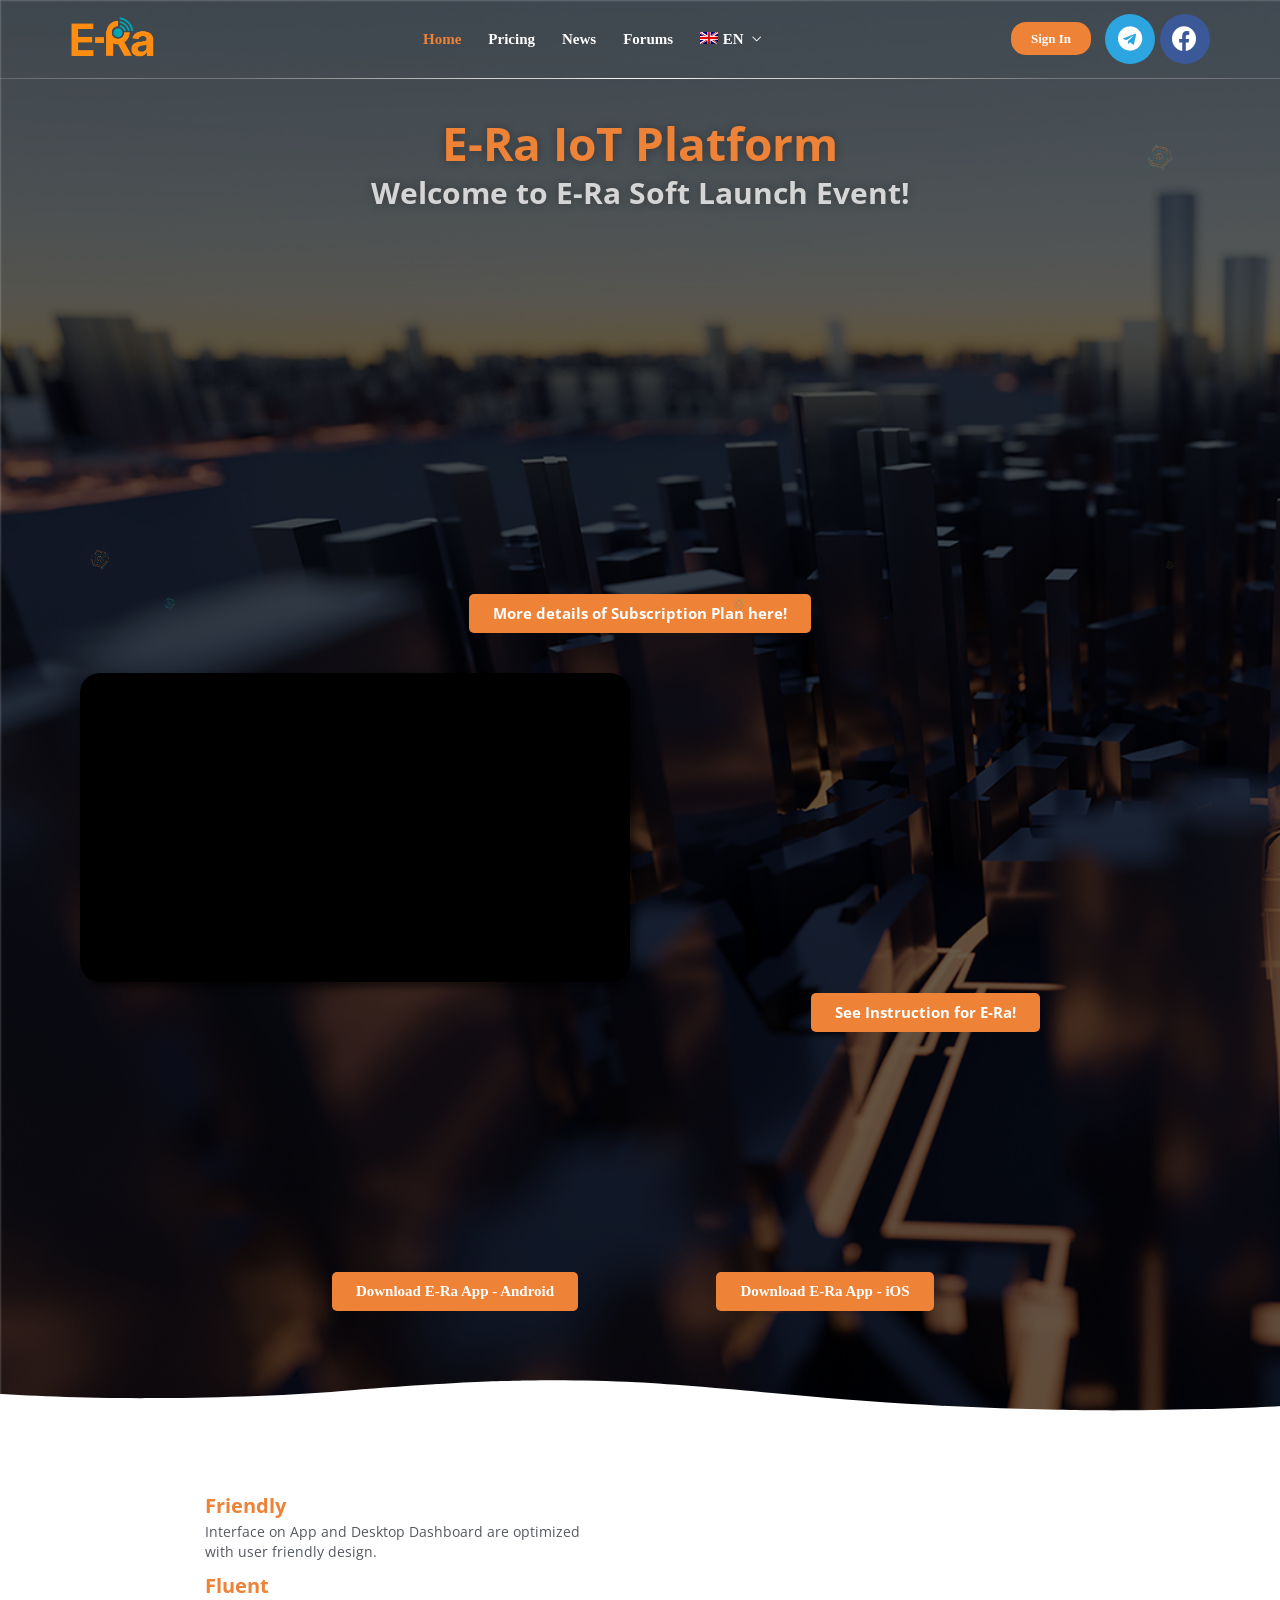
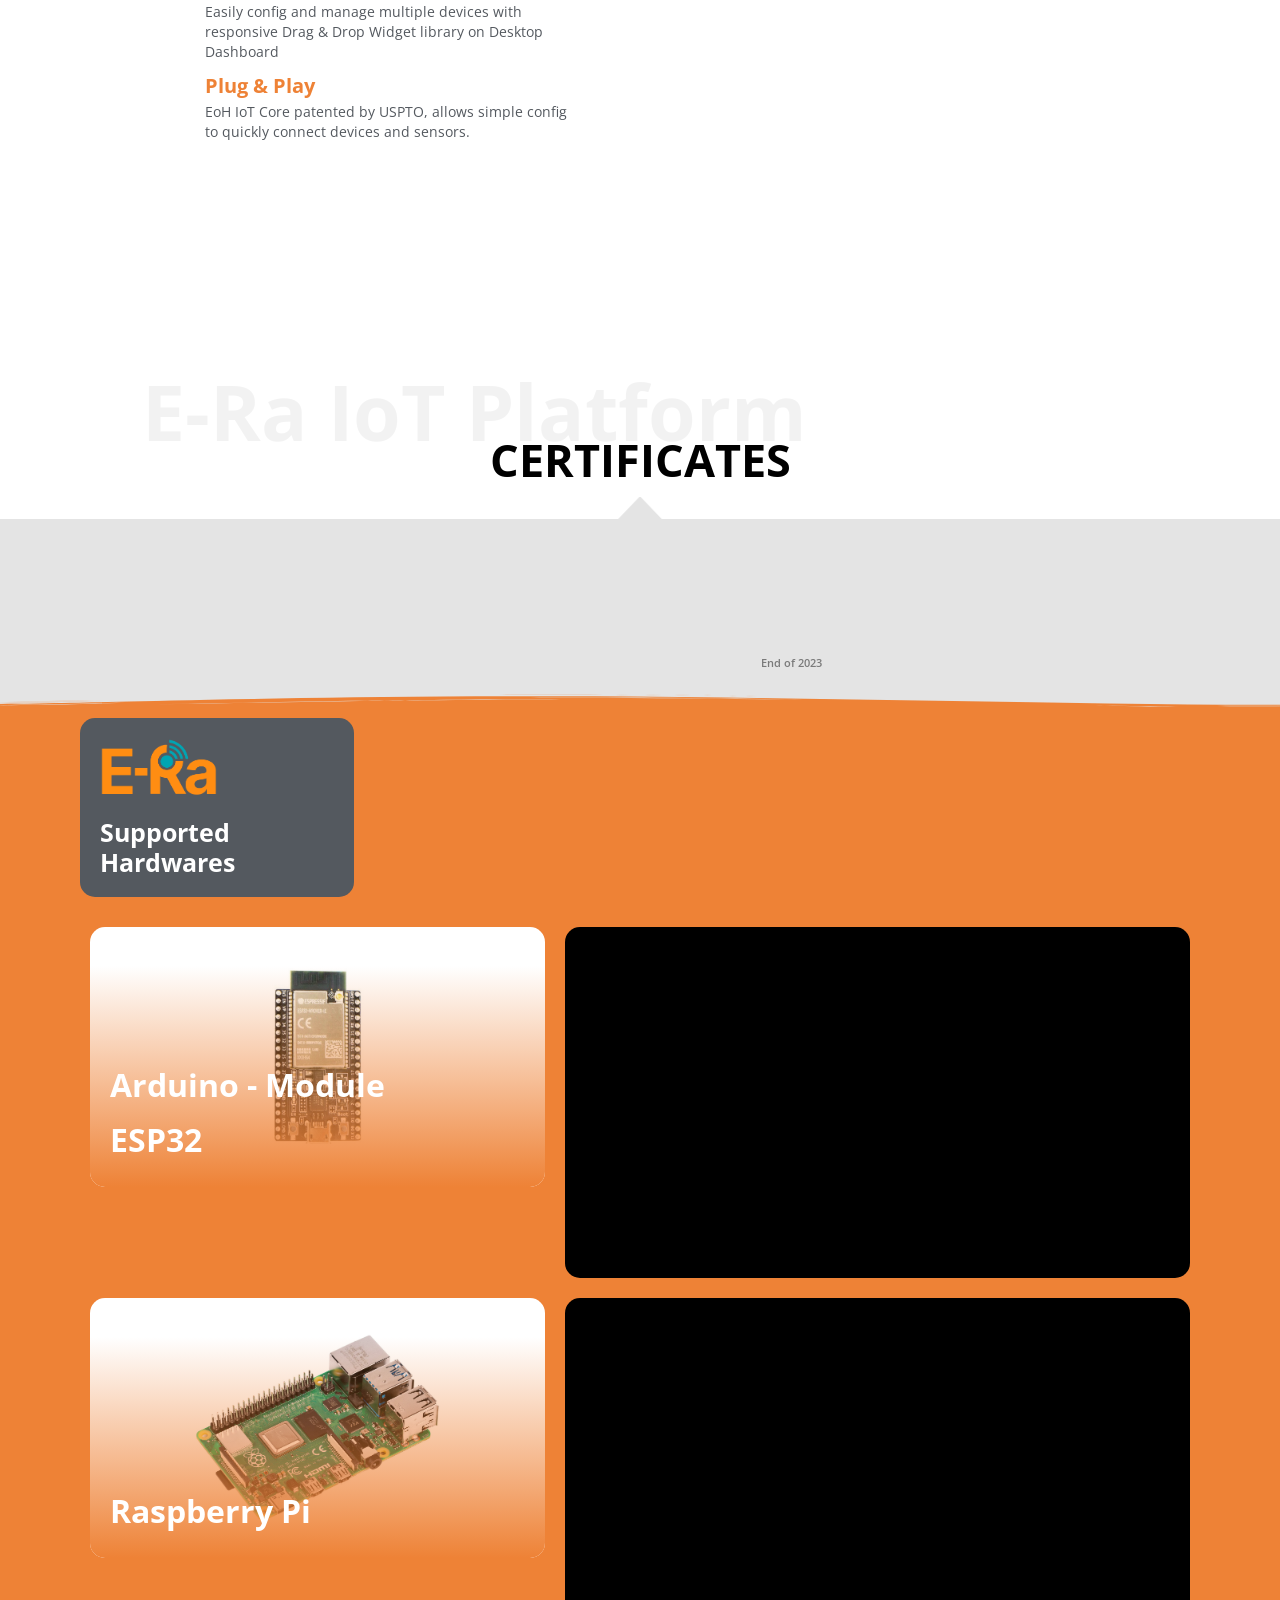
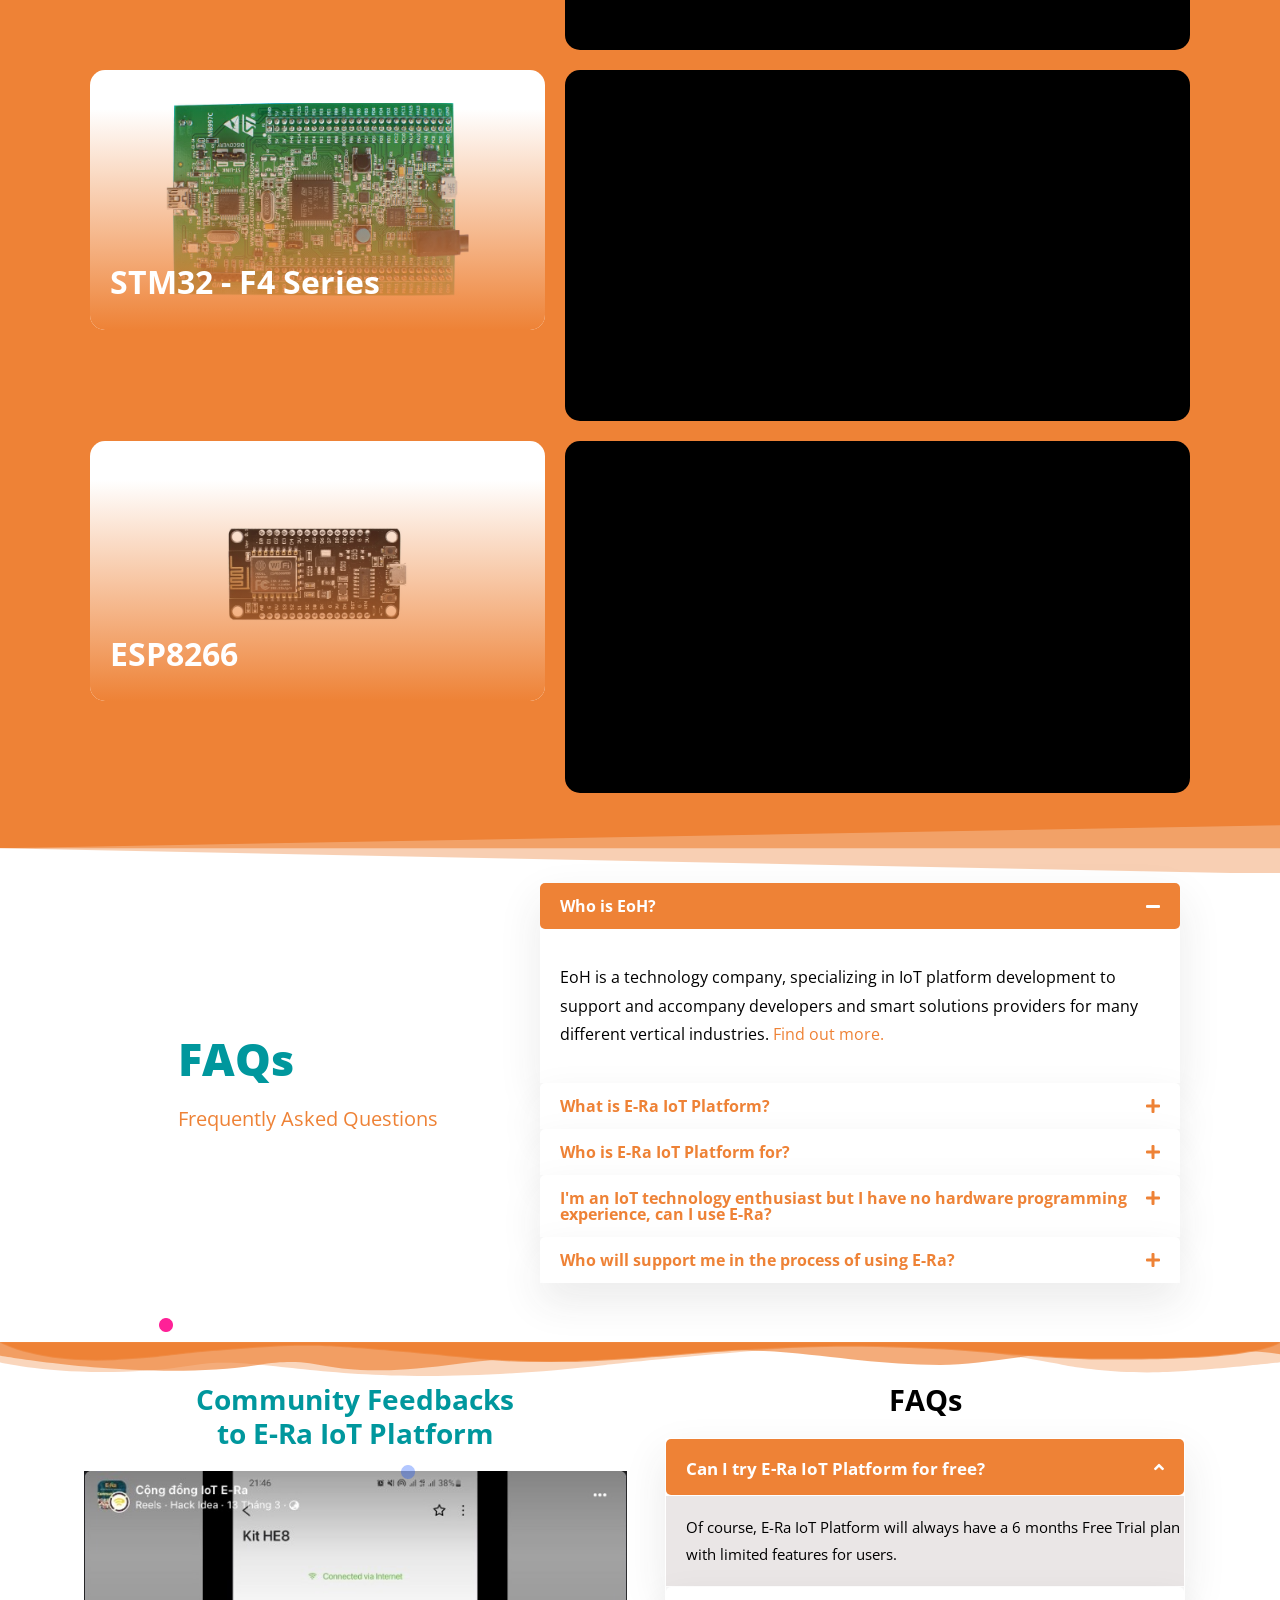
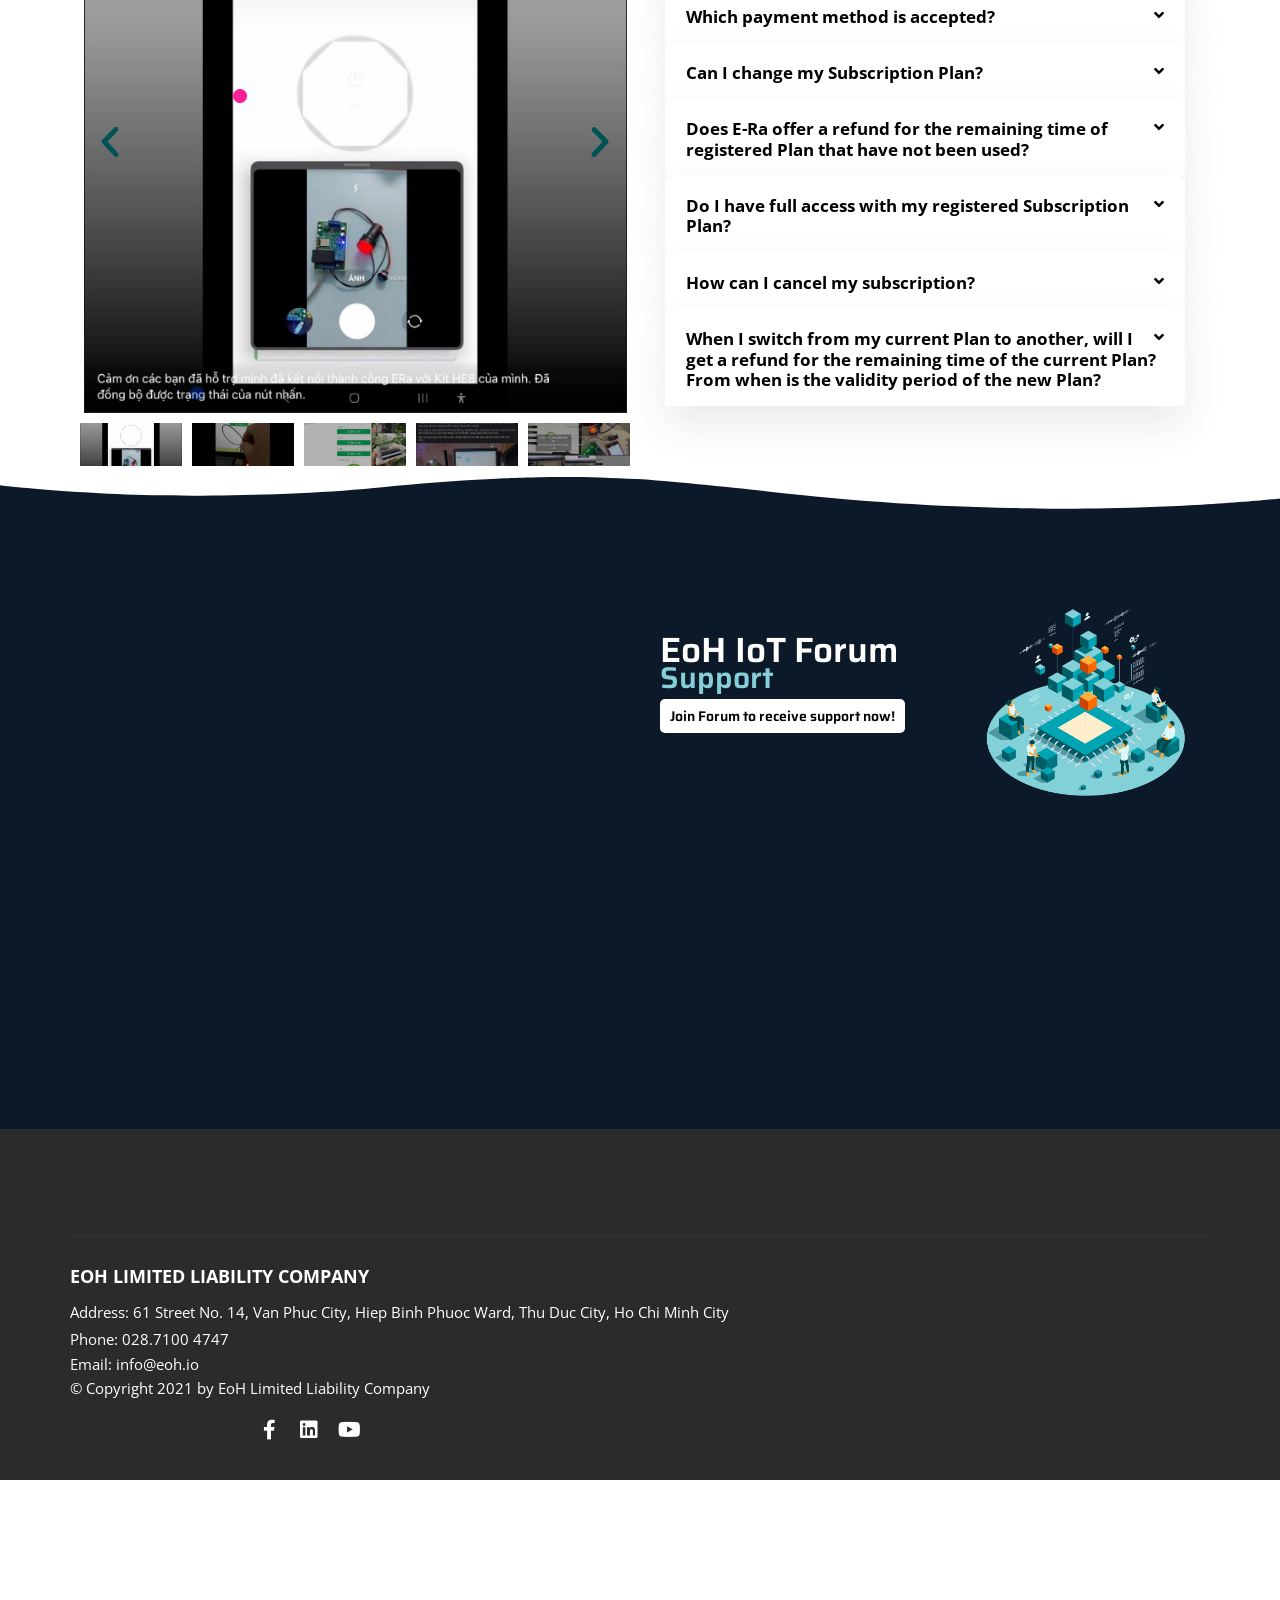
==== commit e2945fda: "update testimony & FAQs to main page" ====
--- a/index.html
+++ b/index.html
@@ -1,7 +1,7 @@
 <!DOCTYPE html>
 <html lang="en-US" prefix="og: https://ogp.me/ns#" data-menu="leftalign">
 
-<!-- Mirrored from e-ra.io/ by HTTrack Website Copier/3.x [XR&CO'2014], Mon, 02 Oct 2023 03:42:45 GMT -->
+<!-- Mirrored from e-ra.io/ by HTTrack Website Copier/3.x [XR&CO'2014], Mon, 02 Oct 2023 09:44:24 GMT -->
 <!-- Added by HTTrack --><meta http-equiv="content-type" content="text/html;charset=utf-8" /><!-- /Added by HTTrack -->
 <head>
 
@@ -23,7 +23,7 @@
 <meta property="og:description" content="E-Ra được phát triển và vận hành bởi đội ngũ EoH, giúp hỗ trợ và đồng hành cùng các doanh nghiệp, nhà phát triển IoT trong việc xây dựng các giải pháp thông minh cho doanh nghiệp/cá nhân.">
 <meta property="og:url" content="index.html">
 <meta property="og:site_name" content="E-Ra Open IoT">
-<meta property="og:updated_time" content="2023-05-18T14:54:15+07:00">
+<meta property="og:updated_time" content="2023-10-02T16:28:03+07:00">
 <meta property="og:image" content="wp-content/uploads/sites/3/2022/11/E-Ra_Logo-Full.png">
 <meta property="og:image:secure_url" content="wp-content/uploads/sites/3/2022/11/E-Ra_Logo-Full.png">
 <meta property="og:image:width" content="512">
@@ -34,7 +34,7 @@
 <meta name="twitter:title" content="E-Ra IoT Platform - Nền tảng IoT cho mọi người!">
 <meta name="twitter:description" content="E-Ra được phát triển và vận hành bởi đội ngũ EoH, giúp hỗ trợ và đồng hành cùng các doanh nghiệp, nhà phát triển IoT trong việc xây dựng các giải pháp thông minh cho doanh nghiệp/cá nhân.">
 <meta name="twitter:image" content="wp-content/uploads/sites/3/2022/11/E-Ra_Logo-Full.png">
-<script type="application/ld+json" class="rank-math-schema">{"@context":"https://schema.org","@graph":[{"@type":"Organization","@id":"https://e-ra.io/#organization","name":"EoH"},{"@type":"WebSite","@id":"https://e-ra.io/#website","url":"https://e-ra.io","name":"EoH","publisher":{"@id":"https://e-ra.io/#organization"},"inLanguage":"en-US","potentialAction":{"@type":"SearchAction","target":"https://e-ra.io/?s={search_term_string}","query-input":"required name=search_term_string"}},{"@type":"ImageObject","@id":"https://e-ra.io/wp-content/uploads/sites/3/2022/11/E-Ra_Logo-Full.png","url":"https://e-ra.io/wp-content/uploads/sites/3/2022/11/E-Ra_Logo-Full.png","width":"512","height":"258","inLanguage":"en-US"},{"@type":"Person","@id":"https://e-ra.io/author/minhphubp/","name":"minhphubp","url":"https://e-ra.io/author/minhphubp/","image":{"@type":"ImageObject","@id":"https://secure.gravatar.com/avatar/64956cd1b2ac3591b7a977c92c56d5de?s=96&amp;d=mm&amp;r=g","url":"https://secure.gravatar.com/avatar/64956cd1b2ac3591b7a977c92c56d5de?s=96&amp;d=mm&amp;r=g","caption":"minhphubp","inLanguage":"en-US"},"sameAs":["https://eoh.io"],"worksFor":{"@id":"https://e-ra.io/#organization"}},{"@type":"WebPage","@id":"https://e-ra.io/#webpage","url":"https://e-ra.io/","name":"E-Ra IoT Platform - N\u1ec1n t\u1ea3ng IoT cho m\u1ecdi ng\u01b0\u1eddi!","datePublished":"2022-10-05T16:53:59+07:00","dateModified":"2023-05-18T14:54:15+07:00","author":{"@id":"https://e-ra.io/author/minhphubp/"},"isPartOf":{"@id":"https://e-ra.io/#website"},"primaryImageOfPage":{"@id":"https://e-ra.io/wp-content/uploads/sites/3/2022/11/E-Ra_Logo-Full.png"},"inLanguage":"en-US"},{"@type":"Article","headline":"E-Ra IoT Platform - N\u1ec1n t\u1ea3ng IoT cho m\u1ecdi ng\u01b0\u1eddi!","datePublished":"2022-10-05T16:53:59+07:00","dateModified":"2023-05-18T14:54:15+07:00","author":{"@type":"Person","name":"minhphubp"},"publisher":{"@id":"https://e-ra.io/#organization"},"description":"E-Ra \u0111\u01b0\u1ee3c ph\u00e1t tri\u1ec3n v\u00e0 v\u1eadn h\u00e0nh b\u1edfi \u0111\u1ed9i ng\u0169 EoH, gi\u00fap h\u1ed7 tr\u1ee3 v\u00e0 \u0111\u1ed3ng h\u00e0nh c\u00f9ng c\u00e1c doanh nghi\u1ec7p, nh\u00e0 ph\u00e1t tri\u1ec3n IoT trong vi\u1ec7c x\u00e2y d\u1ef1ng c\u00e1c gi\u1ea3i ph\u00e1p th\u00f4ng minh cho doanh nghi\u1ec7p/c\u00e1 nh\u00e2n.","name":"E-Ra IoT Platform - N\u1ec1n t\u1ea3ng IoT cho m\u1ecdi ng\u01b0\u1eddi!","@id":"https://e-ra.io/#richSnippet","isPartOf":{"@id":"https://e-ra.io/#webpage"},"image":{"@id":"https://e-ra.io/wp-content/uploads/sites/3/2022/11/E-Ra_Logo-Full.png"},"inLanguage":"en-US","mainEntityOfPage":{"@id":"https://e-ra.io/#webpage"}}]}</script>
+<script type="application/ld+json" class="rank-math-schema">{"@context":"https://schema.org","@graph":[{"@type":"Organization","@id":"https://e-ra.io/#organization","name":"EoH"},{"@type":"WebSite","@id":"https://e-ra.io/#website","url":"https://e-ra.io","name":"EoH","publisher":{"@id":"https://e-ra.io/#organization"},"inLanguage":"en-US","potentialAction":{"@type":"SearchAction","target":"https://e-ra.io/?s={search_term_string}","query-input":"required name=search_term_string"}},{"@type":"ImageObject","@id":"https://e-ra.io/wp-content/uploads/sites/3/2022/11/E-Ra_Logo-Full.png","url":"https://e-ra.io/wp-content/uploads/sites/3/2022/11/E-Ra_Logo-Full.png","width":"512","height":"258","inLanguage":"en-US"},{"@type":"Person","@id":"https://e-ra.io/author/minhphubp/","name":"minhphubp","url":"https://e-ra.io/author/minhphubp/","image":{"@type":"ImageObject","@id":"https://secure.gravatar.com/avatar/64956cd1b2ac3591b7a977c92c56d5de?s=96&amp;d=mm&amp;r=g","url":"https://secure.gravatar.com/avatar/64956cd1b2ac3591b7a977c92c56d5de?s=96&amp;d=mm&amp;r=g","caption":"minhphubp","inLanguage":"en-US"},"sameAs":["https://eoh.io"],"worksFor":{"@id":"https://e-ra.io/#organization"}},{"@type":"WebPage","@id":"https://e-ra.io/#webpage","url":"https://e-ra.io/","name":"E-Ra IoT Platform - N\u1ec1n t\u1ea3ng IoT cho m\u1ecdi ng\u01b0\u1eddi!","datePublished":"2022-10-05T16:53:59+07:00","dateModified":"2023-10-02T16:28:03+07:00","author":{"@id":"https://e-ra.io/author/minhphubp/"},"isPartOf":{"@id":"https://e-ra.io/#website"},"primaryImageOfPage":{"@id":"https://e-ra.io/wp-content/uploads/sites/3/2022/11/E-Ra_Logo-Full.png"},"inLanguage":"en-US"},{"@type":"Article","headline":"E-Ra IoT Platform - N\u1ec1n t\u1ea3ng IoT cho m\u1ecdi ng\u01b0\u1eddi!","datePublished":"2022-10-05T16:53:59+07:00","dateModified":"2023-10-02T16:28:03+07:00","author":{"@type":"Person","name":"minhphubp"},"publisher":{"@id":"https://e-ra.io/#organization"},"description":"E-Ra \u0111\u01b0\u1ee3c ph\u00e1t tri\u1ec3n v\u00e0 v\u1eadn h\u00e0nh b\u1edfi \u0111\u1ed9i ng\u0169 EoH, gi\u00fap h\u1ed7 tr\u1ee3 v\u00e0 \u0111\u1ed3ng h\u00e0nh c\u00f9ng c\u00e1c doanh nghi\u1ec7p, nh\u00e0 ph\u00e1t tri\u1ec3n IoT trong vi\u1ec7c x\u00e2y d\u1ef1ng c\u00e1c gi\u1ea3i ph\u00e1p th\u00f4ng minh cho doanh nghi\u1ec7p/c\u00e1 nh\u00e2n.","name":"E-Ra IoT Platform - N\u1ec1n t\u1ea3ng IoT cho m\u1ecdi ng\u01b0\u1eddi!","@id":"https://e-ra.io/#richSnippet","isPartOf":{"@id":"https://e-ra.io/#webpage"},"image":{"@id":"https://e-ra.io/wp-content/uploads/sites/3/2022/11/E-Ra_Logo-Full.png"},"inLanguage":"en-US","mainEntityOfPage":{"@id":"https://e-ra.io/#webpage"}}]}</script>
 <!-- /Rank Math WordPress SEO plugin -->
 
 <link rel='dns-prefetch' href='http://www.google.com/'/>
@@ -74,7 +74,7 @@
 <link rel='stylesheet' id='switchery-css' href='wp-content/plugins/starto-elementor/assets/css/switchery3f90.css?ver=5.6.6' type='text/css' media='all'/>
 <link rel='stylesheet' id='starto-elementor-css' href='wp-content/plugins/starto-elementor/assets/css/starto-elementor3f90.css?ver=5.6.6' type='text/css' media='all'/>
 <link rel='stylesheet' id='starto-elementor-responsive-css' href='wp-content/plugins/starto-elementor/assets/css/starto-elementor-responsive3f90.css?ver=5.6.6' type='text/css' media='all'/>
-<link rel='stylesheet' id='elementor-post-18558-css' href='wp-content/uploads/sites/3/elementor/css/post-1855892ef.css?ver=1694075082' type='text/css' media='all'/>
+<link rel='stylesheet' id='elementor-post-18558-css' href='wp-content/uploads/sites/3/elementor/css/post-185586930.css?ver=1696238894' type='text/css' media='all'/>
 <link rel='stylesheet' id='starto-script-responsive-css-css' href='wp-content/themes/starto/css/core/responsive3f90.css?ver=5.6.6' type='text/css' media='all'/>
 <link rel='stylesheet' id='kirki-styles-global-css' href='wp-content/themes/starto/modules/kirki/assets/css/kirki-stylesa13e.css?ver=3.0.21' type='text/css' media='all'/>
 <style id='kirki-styles-global-inline-css' type='text/css'>#right-click-content{background:rgba(0,0,0,.5);color:#fff}body,input[type="text"],input[type="password"],input[type="email"],input[type="url"],input[type="date"],input[type="tel"],input.wpcf7-text,.woocommerce table.cart td.actions .coupon .input-text,.woocommerce-page table.cart td.actions .coupon .input-text,.woocommerce #content table.cart td.actions .coupon .input-text,.woocommerce-page #content table.cart td.actions .coupon .input-text,select,textarea,.ui-widget input,.ui-widget select,.ui-widget textarea,.ui-widget button,.ui-widget label,.ui-widget-header,.zm_alr_ul_container{font-family:Open\ Sans;font-size:16px;font-weight:400;letter-spacing:0;line-height:1.8;text-transform:none}h1,h2,h3,h4,h5,h6,h7,.post_quote_title,strong[itemprop="author"],#page-content-wrapper .posts.blog li a,.page-content-wrapper .posts.blog li a,#filter_selected,blockquote,.sidebar-widget li.widget_products,#footer ul.sidebar-widget li ul.posts.blog li a,.woocommerce-page table.cart th,table.shop_table thead tr th,.testimonial_slider_content,.pagination,.pagination-detail,.starto-portfolio-filter-wrapper a.filter-tag-btn,.portfolio-coverflow .swiper-slide .swiper-content .article .article-preview .controls label,.portfolio-timeline-vertical-content-wrapper .timeline .swiper-pagination-bullet,.elementor-tab-title,.testimonials-card-wrapper .owl-carousel .testimonial-name{font-family:Open\ Sans;font-weight:700;letter-spacing:0;line-height:1.7;text-transform:none}h1{font-size:36px}h2{font-size:32px}h3{font-size:30px}h4{font-size:28px}h5{font-size:26px}h6{font-size:22px}body,#wrapper,#page-content-wrapper.fixed,#gallery_lightbox h2,.slider_wrapper .gallery_image_caption h2,#body_loading_screen,h3#reply-title span,.overlay_gallery_wrapper,.pagination a,.pagination span,#captcha-wrap .text-box input,.flex-direction-nav a,.blog_promo_title h6,#supersized li,#horizontal_gallery_wrapper .image_caption,body.password-protected #page-content-wrapper .inner .inner-wrapper .sidebar-content,body .ui-dialog[aria-describedby="ajax-login-register-login-dialog"],body .ui-dialog[aria-describedby="ajax-login-register-dialog"],#single-course-meta{background-color:#fff}body,.pagination a,#gallery_lightbox h2,.slider_wrapper .gallery_image_caption h2,.post_info a,#page-content-wrapper.split #copyright,.page-content-wrapper.split #copyright,.ui-state-default a,.ui-state-default a:link,.ui-state-default a:visited,.woocommerce-MyAccount-navigation ul a,.post-navigation.previous .navigation-anchor,.post-navigation.next .navigation-anchor{color:#000}::selection,.verline{background-color:#000}::-webkit-input-placeholder{color:#000}::-moz-placeholder{color:#000}:-ms-input-placeholder{color:#000}a,.gallery_proof_filter ul li a,#page-content-wrapper .sidebar .content .sidebar-widget li.widget_rss ul li cite,#footer-wrapper ul.sidebar-widget li.widget_rss ul li cite{color:#ee8236}.flex-control-paging li a.flex-active,.post-attribute a:before,#menu-wrapper .nav ul li a:before,#menu-wrapper div .nav li>a:before,.post-attribute a:before{background-color:#ee8236}.flex-control-paging li a.flex-active,.image_boxed_wrapper:hover,.gallery_proof_filter ul li a.active,.gallery_proof_filter ul li a:hover{border-color:#ee8236}a:hover,a:active,.post_info_comment a i,#commentform .required,#page-content-wrapper .sidebar .content .sidebar-widget li.widget_rss ul li .rss-date,#footer-wrapper ul.sidebar-widget li.widget_rss ul li .rss-date{color:#ee8236}input[type="button"]:hover,input[type="submit"]:hover,a.button:hover,.button:hover,.button.submit,a.button.white:hover,.button.white:hover,a.button.white:active,.button.white:active,#menu-wrapper .nav ul li a:hover:before,#menu-wrapper div .nav li>a:hover:before,.post-attribute a:hover:before{background-color:#ee8236}input[type="button"]:hover,input[type="submit"]:hover,a.button:hover,.button:hover,.button.submit,a.button.white:hover,.button.white:hover,a.button.white:active,.button.white:active,.sidebar-widget li.widget_recent_comments ul li.recentcomments a:hover{border-color:#ee8236}h1,h2,h3,h4,h5,h6,h7,pre,code,tt,blockquote,.post-header h5 a,.post-header h3 a,.post-header.grid h6 a,.post-header.fullwidth h4 a,.post-header h5 a,blockquote,.site_loading_logo_item i,.ppb_subtitle,.woocommerce .woocommerce-ordering select,.woocommerce #page-content-wrapper a.button,.woocommerce.columns-4 ul.products li.product a.add_to_cart_button,.woocommerce.columns-4 ul.products li.product a.add_to_cart_button:hover,.ui-accordion .ui-accordion-header a,.tabs .ui-state-active a,.post-header h5 a,.post-header h6 a,.flex-direction-nav a:before,.social_share_button_wrapper .social_post_view .view_number,.social_share_button_wrapper .social_post_share_count .share_number,.portfolio_post_previous a,.portfolio_post_next a,#filter_selected,#autocomplete li strong,.themelink,body .ui-dialog[aria-describedby="ajax-login-register-login-dialog"] .ui-dialog-titlebar .ui-dialog-title,body .ui-dialog[aria-describedby="ajax-login-register-dialog"] .ui-dialog-titlebar .ui-dialog-title{color:#000}body.page.page-template-gallery-archive-split-screen-php #fp-nav li .active span,body.tax-gallerycat #fp-nav li .active span,body.page.page-template-portfolio-fullscreen-split-screen-php #fp-nav li .active span,body.page.tax-portfolioset #fp-nav li .active span,body.page.page-template-gallery-archive-split-screen-php #fp-nav ul li a span,body.tax-gallerycat #fp-nav ul li a span,body.page.page-template-portfolio-fullscreen-split-screen-php #fp-nav ul li a span,body.page.tax-portfolioset #fp-nav ul li a span{background-color:#000}hr, .post.type-post, .comment .right, .widget_tag_cloud div a, .meta-tags a, .tag_cloud a, #footer, #post_more_wrapper, #page-content-wrapper .inner .sidebar-content, #page-content-wrapper .inner .sidebar-content.left-sidebar, .ajax_close, .ajax_next, .ajax_prev, .portfolio_next, .portfolio_prev, .portfolio_next_prev_wrapper.video .portfolio_prev, .portfolio_next_prev_wrapper.video .portfolio_next, .separated, .blog_next_prev_wrapper, #post_more_wrapper h5, #ajax_portfolio_wrapper.hidding, #ajax_portfolio_wrapper.visible, .tabs.vertical .ui-tabs-panel, .ui-tabs.vertical.right .ui-tabs-nav li, .woocommerce div.product .woocommerce-tabs ul.tabs li, .woocommerce #content div.product .woocommerce-tabs ul.tabs li, .woocommerce-page div.product .woocommerce-tabs ul.tabs li, .woocommerce-page #content div.product .woocommerce-tabs ul.tabs li, .woocommerce div.product .woocommerce-tabs .panel, .woocommerce-page div.product .woocommerce-tabs .panel, .woocommerce #content div.product .woocommerce-tabs .panel, .woocommerce-page #content div.product .woocommerce-tabs .panel, .woocommerce table.shop_table, .woocommerce-page table.shop_table, .woocommerce .cart-collaterals .cart_totals, .woocommerce-page .cart-collaterals .cart_totals, .woocommerce .cart-collaterals .shipping_calculator, .woocommerce-page .cart-collaterals .shipping_calculator, .woocommerce .cart-collaterals .cart_totals tr td, .woocommerce .cart-collaterals .cart_totals tr th, .woocommerce-page .cart-collaterals .cart_totals tr td, .woocommerce-page .cart-collaterals .cart_totals tr th, table tr th, table tr td, .woocommerce #payment, .woocommerce-page #payment, .woocommerce #payment ul.payment_methods li, .woocommerce-page #payment ul.payment_methods li, .woocommerce #payment div.form-row, .woocommerce-page #payment div.form-row, .ui-tabs li:first-child, .ui-tabs .ui-tabs-nav li, .ui-tabs.vertical .ui-tabs-nav li, .ui-tabs.vertical.right .ui-tabs-nav li.ui-state-active, .ui-tabs.vertical .ui-tabs-nav li:last-child, #page-content-wrapper .inner .sidebar-wrapper ul.sidebar-widget li.widget_nav_menu ul.menu li.current-menu-item a, .page-content-wrapper .inner .sidebar-wrapper ul.sidebar-widget li.widget_nav_menu ul.menu li.current-menu-item a, .ui-accordion .ui-accordion-header, .ui-accordion .ui-accordion-content, #page-content-wrapper .sidebar .content .sidebar-widget li h2.widgettitle:before, h2.widgettitle:before, #autocomplete, .ppb_blog_minimal .one-third_bg, .tabs .ui-tabs-panel, .ui-tabs .ui-tabs-nav li, .ui-tabs li:first-child, .ui-tabs.vertical .ui-tabs-nav li:last-child, .woocommerce .woocommerce-ordering select, .woocommerce div.product .woocommerce-tabs ul.tabs li.active, .woocommerce-page div.product .woocommerce-tabs ul.tabs li.active, .woocommerce #content div.product .woocommerce-tabs ul.tabs li.active, .woocommerce-page #content div.product .woocommerce-tabs ul.tabs li.active, .woocommerce-page table.cart th, table.shop_table thead tr th, hr.title_break, .overlay_gallery_border, #page-content-wrapper.split #copyright, .page-content-wrapper.split #copyright, .post.type-post, .events.type-events, h5.event_title, .post-header h5.event_title, .client_archive_wrapper, #page-content-wrapper .sidebar .content .sidebar-widget li.widget, .page-content-wrapper .sidebar .content .sidebar-widget li.widget, hr.title_break.bold, blockquote, .social_share_button_wrapper, .social_share_button_wrapper, body:not(.single) .post-wrapper, .theme-border, #about-the-author, .related.products, .woocommerce div.product div.summary .product_meta, #single-course-meta ul.single-course-meta-data li.single-course-meta-data-separator, body .course-curriculum ul.curriculum-sections .section-header, .course-reviews-list li, .course-reviews-list-shortcode li, .wp-block-table, .wp-block-table td, .wp-block-table th, .wp-block-table.is-style-stripes td, .wp-block-table.is-style-stripes th, table, .widget_categories ul > li, .widget_pages ul > li, .widget_archive ul > li, #page-content-wrapper .sidebar .content .sidebar-widget li h2.widgettitle:before, h2.widgettitle:before, #page-content-wrapper .sidebar .content .sidebar-widget li h2.widgettitle:after, h2.widgettitle:after, .woocommerce table.shop_table tbody tr.cart_item td{border-color:#d8d8d8}input[type="text"],input[type="password"],input[type="email"],input[type="url"],input[type="tel"],input[type="date"],textarea{-webkit-border-radius:5px;-moz-border-radius:5px;border-radius:5px}input[type="submit"],input[type="button"],a.button,.button,.woocommerce .page_slider a.button,a.button.fullwidth,.woocommerce-page div.product form.cart .button,.woocommerce #respond input#submit.alt,.woocommerce a.button.alt,.woocommerce button.button.alt,.woocommerce input.button.alt,body .ui-dialog[aria-describedby="ajax-login-register-login-dialog"] .form-wrapper input[type="submit"],body .ui-dialog[aria-describedby="ajax-login-register-dialog"] .form-wrapper input[type="submit"],.select2-container--default .select2-selection--single{font-family:CircularStd;font-size:16px;font-weight:400;line-height:1.6;text-transform:none}input[type="text"],input[type="password"],input[type="email"],input[type="url"],input[type="tel"],input[type="date"],textarea,.widget_search form{background-color:#fff}input[type="text"],input[type="password"],input[type="email"],input[type="url"],input[type="tel"],input[type="date"],textarea.widget_search input.search-field{color:#ee8236}input[type="text"],input[type="password"],input[type="email"],input[type="url"],input[type="tel"],input[type="date"],textarea,.select2-container--default .select2-selection--single,.select2-dropdown,.widget_search form{border-color:#d8d8d8}input[type="text"]:focus,input[type="password"]:focus,input[type="email"]:focus,input[type="url"]:focus,input[type="date"]:focus,textarea:focus,.widget_search form.focus{border-color:#ee8236}.input-effect ~ .focus-border{background-color:#ee8236}input[type="submit"],input[type="button"],a.button,.button,.woocommerce .page_slider a.button,a.button.fullwidth,.woocommerce-page div.product form.cart .button,.woocommerce #respond input#submit.alt,.woocommerce a.button.alt,.woocommerce button.button.alt,.woocommerce input.button.alt,body .ui-dialog[aria-describedby="ajax-login-register-login-dialog"] .form-wrapper input[type="submit"],body .ui-dialog[aria-describedby="ajax-login-register-dialog"] .form-wrapper input[type="submit"],body.learnpress-page #page-content-wrapper .order-recover .lp-button,.learnpress-page #learn-press-profile-basic-information button,body #page-content-wrapper p#lp-avatar-actions button,.learnpress-page #profile-content-settings form button[type="submit"],button,.woocommerce #respond input#submit,.elementor-widget-button{font-family:CircularStd;font-size:16px;font-weight:700;letter-spacing:0;line-height:1.6;text-transform:none}input[type="submit"],input[type="button"],a.button,.button,.woocommerce .page_slider a.button,a.button.fullwidth,.woocommerce-page div.product form.cart .button,.woocommerce #respond input#submit.alt,.woocommerce a.button.alt,.woocommerce button.button.alt,.woocommerce input.button.alt,body .ui-dialog[aria-describedby="ajax-login-register-login-dialog"] .form-wrapper input[type="submit"],body .ui-dialog[aria-describedby="ajax-login-register-dialog"] .form-wrapper input[type="submit"],a#go-to-top,.pagination span,.widget_tag_cloud div a,.pagination a,.pagination span,body.learnpress-page #page-content-wrapper .order-recover .lp-button,.learnpress-page #learn-press-profile-basic-information button,body #page-content-wrapper p#lp-avatar-actions button,.learnpress-page #profile-content-settings form button[type="submit"],.learnpress-page #page-content-wrapper .lp-button,button,.woocommerce #respond input#submit,.widget_product_tag_cloud a{-webkit-border-radius:50px;-moz-border-radius:50px;border-radius:50px}input[type="submit"],input[type="button"],a.button,.button,.pagination span,.pagination a:hover,.woocommerce .footer-main-container .button,.woocommerce .footer-main-container .button:hover,.woocommerce-page div.product form.cart .button,.woocommerce #respond input#submit.alt,.woocommerce a.button.alt,.woocommerce button.button.alt,.woocommerce input.button.alt,.post-type-icon,.filter li a:hover,.filter li a.active,#portfolio_wall_filters li a.active,#portfolio_wall_filters li a:hover,.comment_box,.one-half.gallery2 .portfolio_type_wrapper,.one-third.gallery3 .portfolio_type_wrapper,.one_fourth.gallery4 .portfolio_type_wrapper,.one_fifth.gallery5 .portfolio_type_wrapper,.portfolio_type_wrapper,.widget_tag_cloud div a:hover,.ui-accordion .ui-accordion-header .ui-icon,.mobile-menu-wrapper #mobile-menu-close.button,.mobile-menu-wrapper #btn-close-mobile-menu,body .ui-dialog[aria-describedby="ajax-login-register-login-dialog"] .form-wrapper input[type="submit"],body .ui-dialog[aria-describedby="ajax-login-register-dialog"] .form-wrapper input[type="submit"],.learnpress-page #page-content-wrapper .lp-button,.learnpress-page #learn-press-profile-basic-information button,.learnpress-page #profile-content-settings form button[type="submit"],button,.widget_search input#searchsubmit:hover,#wp-calendar thead th,#page-content-wrapper .sidebar .content .sidebar-widget li.widget_categories .cat-count,.widget_categories .cat-count,#page-content-wrapper .sidebar .content .sidebar-widget li.widget_archive .archive-count,.widget_archive .archive-count,.woocommerce #respond input#submit,.widget_product_tag_cloud a:hover,.woocommerce .widget_price_filter .ui-slider .ui-slider-range,.woocommerce-page .widget_price_filter .ui-slider .ui-slider-range,.woocommerce .widget_price_filter .ui-slider .ui-slider-handle,.woocommerce-page .widget_price_filter .ui-slider .ui-slider-handle,.woocommerce .widget_price_filter .price_slider_amount .button,.woocommerce-page .widget_price_filter .price_slider_amount .button{background-color:#ee8236}.pagination span,.pagination a:hover,.button.ghost,.button.ghost:hover,.button.ghost:active,blockquote:after,.woocommerce-MyAccount-navigation ul li.is-active,body .ui-dialog[aria-describedby="ajax-login-register-login-dialog"] .form-wrapper input[type="submit"],body .ui-dialog[aria-describedby="ajax-login-register-dialog"] .form-wrapper input[type="submit"],.learnpress-page #page-content-wrapper .lp-button,.learnpress-page #learn-press-profile-basic-information button,.learnpress-page #profile-content-settings form button[type="submit"],.widget_search input#searchsubmit:hover,.woocommerce .widget_price_filter .ui-slider .ui-slider-handle,.woocommerce-page .widget_price_filter .ui-slider .ui-slider-handle{border-color:#ee8236}.comment_box:before,.comment_box:after{border-top-color:#ee8236}.button.ghost, .button.ghost:hover, .button.ghost:active, .infinite_load_more, blockquote:before, .woocommerce-MyAccount-navigation ul li.is-active a, body .ui-dialog[aria-describedby="ajax-login-register-login-dialog"] .form-wrapper input[type="submit"], body .ui-dialog[aria-describedby="ajax-login-register-dialog"] .form-wrapper input[type="submit"], #page-content-wrapper .inner .sidebar-wrapper .sidebar-widget li.widget_recent_comments ul li.recentcomments a:not(.url), body .post-featured-date-wrapper .post-featured-date, .woocommerce-page .price_slider_amount .price_label{color:#ee8236}input[type="submit"],input[type="button"],a.button,.button,.pagination a:hover,.woocommerce .footer-main-container .button,.woocommerce .footer-main-container .button:hover,.woocommerce-page div.product form.cart .button,.woocommerce #respond input#submit.alt,.woocommerce a.button.alt,.woocommerce button.button.alt,.woocommerce input.button.alt,.post-type-icon,.filter li a:hover,.filter li a.active,#portfolio_wall_filters li a.active,#portfolio_wall_filters li a:hover,.comment_box,.one-half.gallery2 .portfolio_type_wrapper,.one-third.gallery3 .portfolio_type_wrapper,.one_fourth.gallery4 .portfolio_type_wrapper,.one_fifth.gallery5 .portfolio_type_wrapper,.portfolio_type_wrapper,.widget_tag_cloud div a:hover,.ui-accordion .ui-accordion-header .ui-icon,.mobile-menu-wrapper #mobile-menu-close.button,#go-to-top,body .ui-dialog[aria-describedby="ajax-login-register-login-dialog"] .form-wrapper input[type="submit"],body .ui-dialog[aria-describedby="ajax-login-register-dialog"] .form-wrapper input[type="submit"],.pagination span.current,.mobile-menu-wrapper #btn-close-mobile-menu,body.learnpress-page #page-content-wrapper .lp-button,.learnpress-page #learn-press-profile-basic-information button,.learnpress-page #profile-content-settings form button[type="submit"],button,.widget_search input#searchsubmit:hover,#wp-calendar caption,#wp-calendar thead th,#page-content-wrapper .sidebar .content .sidebar-widget li.widget_categories .cat-count,.widget_categories .cat-count,#page-content-wrapper .sidebar .content .sidebar-widget li.widget_archive .archive-count,.widget_archive .archive-count,.woocommerce #respond input#submit,.widget_product_tag_cloud a:hover,.woocommerce .widget_price_filter .price_slider_amount .button,.woocommerce-page .widget_price_filter .price_slider_amount .button{color:#fff}input[type="submit"],input[type="button"],a.button,.button,.pagination a:hover,.woocommerce .footer-main-container .button,.woocommerce .footer-main-container .button:hover,.woocommerce-page div.product form.cart .button,.woocommerce #respond input#submit.alt,.woocommerce a.button.alt,.woocommerce button.button.alt,.woocommerce input.button.alt,.infinite_load_more,.widget_tag_cloud div a:hover,.mobile-menu-wrapper #btn-close-mobile-menu,.mobile-menu-wrapper #mobile-menu-close.button,body .ui-dialog[aria-describedby="ajax-login-register-login-dialog"] .form-wrapper input[type="submit"],body .ui-dialog[aria-describedby="ajax-login-register-dialog"] .form-wrapper input[type="submit"],.learnpress-page #learn-press-profile-basic-information button,.learnpress-page #profile-content-settings form button[type="submit"],button,.woocommerce #respond input#submit,.widget_product_tag_cloud a:hover,.woocommerce .widget_price_filter .price_slider_amount .button,.woocommerce-page .widget_price_filter .price_slider_amount .button{border-color:#ee8236}#wp-calendar tbody td#today{border-bottom-color:#ee8236}input[type="button"]:hover,input[type="submit"]:hover,a.button:hover,.button:hover,.button.submit,a.button.white:hover,.button.white:hover,a.button.white:active,.button.white:active,.black_bg input[type="submit"],.learnpress-page #page-content-wrapper .lp-button:hover,.learnpress-page #learn-press-profile-basic-information button:hover,.learnpress-page #profile-content-settings form button[type="submit"]:hover,.woocommerce #respond input#submit:hover{background-color:#fff}input[type="button"]:hover,input[type="submit"]:hover,a.button:hover,.button:hover,.button.submit,a.button.white:hover,.button.white:hover,a.button.white:active,.button.white:active,.black_bg input[type="submit"],body.learnpress-page #page-content-wrapper .lp-button:hover,.learnpress-page #learn-press-profile-basic-information button:hover,.learnpress-page #profile-content-settings form button[type="submit"]:hover,button:hover,.woocommerce #respond input#submit:hover{color:#ee8236}input[type="button"]:hover,input[type="submit"]:hover,a.button:hover,.button:hover,.button.submit,a.button.white:hover,.button.white:hover,a.button.white:active,.button.white:active,.black_bg input[type="submit"],.learnpress-page #learn-press-profile-basic-information button:hover,.learnpress-page #profile-content-settings form button[type="submit"]:hover,button:hover,.woocommerce #respond input#submit:hover{border-color:#ee8236}.frame_top,.frame_bottom,.frame_left,.frame_right{background:#000}#menu-wrapper .nav ul li a,#menu-wrapper div .nav li>a,.menu-client-wrapper,.themegoods-navigation-wrapper .nav li>a{font-family:CircularStd;font-size:16px;font-weight:400;line-height:1.7;text-transform:none}#menu-wrapper .nav ul li,#menu-wrapper div .nav li,html[data-menu="center-menu-logo"] #logo-right-wrapper{padding-top:28px;padding-bottom:28px}.top-menu-bar,html{background-color:#fff}#menu-wrapper .nav ul li a,#menu-wrapper div .nav li>a,#mobile-nav-icon,#logo-wrapper .social-profile-wrapper ul li a,.menu-cart-wrapper a{color:#000}#mobile-nav-icon{border-color:#000}#menu-wrapper .nav ul li a.hover,#menu-wrapper .nav ul li a:hover,#menu-wrapper div .nav li a.hover,#menu-wrapper div .nav li a:hover,.menu-cart-wrapper a:hover,#page_share:hover,#logo-wrapper .social-profile-wrapper ul li a:hover{color:#ee8236}#menu-wrapper .nav ul li a:before,#menu-wrapper div .nav li>a:before{background-color:#ee8236}#menu-wrapper div .nav > li.current-menu-item > a, #menu-wrapper div .nav > li.current-menu-parent > a, #menu-wrapper div .nav > li.current-menu-ancestor > a, #menu-wrapper div .nav li ul:not(.sub-menu) li.current-menu-item a, #menu-wrapper div .nav li.current-menu-parent ul li.current-menu-item a, #logo-wrapper .social-profile-wrapper ul li a:active{color:#ee8236}.top-menu-bar,#nav-wrapper{border-color:#fff}.menu-cart-wrapper .cart-counter{background-color:#ee8236;color:#fff}#menu-wrapper .nav ul li ul li a,#menu-wrapper div .nav li ul li a,#menu-wrapper div .nav li.current-menu-parent ul li a{font-family:CircularStd;font-size:16px;font-weight:400;text-transform:none}#menu-wrapper .nav ul li ul li a,#menu-wrapper div .nav li ul li a,#menu-wrapper div .nav li.current-menu-parent ul li a,#menu-wrapper div .nav li.current-menu-parent ul li.current-menu-item a,#menu-wrapper .nav ul li.megamenu ul li ul li a,#menu-wrapper div .nav li.megamenu ul li ul li a{color:#000}#menu-wrapper .nav ul li ul li a:hover,#menu-wrapper div .nav li ul li a:hover,#menu-wrapper div .nav li.current-menu-parent ul li a:hover,#menu-wrapper .nav ul li.megamenu ul li ul li a:hover,#menu-wrapper div .nav li.megamenu ul li ul li a:hover,#menu-wrapper .nav ul li.megamenu ul li ul li a:active,#menu-wrapper div .nav li.megamenu ul li ul li a:active,#menu-wrapper div .nav li.current-menu-parent ul li.current-menu-item a:hover{color:#ee8236}#menu-wrapper .nav ul li ul li a:before, #menu-wrapper div .nav li ul li > a:before, #wrapper.transparent .top-menu-bar:not(.scroll) #menu-wrapper div .nav ul li ul li a:before{background-color:#ee8236}#menu-wrapper .nav ul li ul,#menu-wrapper div .nav li ul{background:#fff;border-color:#fff}#menu-wrapper div .nav li.megamenu ul li>a,#menu-wrapper div .nav li.megamenu ul li>a:hover,#menu-wrapper div .nav li.megamenu ul li>a:active,#menu-wrapper div .nav li.megamenu ul li.current-menu-item>a{color:#ee8236}#menu-wrapper div .nav li.megamenu ul li{border-color:#d8d8d8}.above-top-menu-bar{background:#fff}#top-menu li a,.top-contact-info,.top-contact-info i,.top-contact-info a,.top-contact-info a:hover,.top-contact-info a:active{color:#ee8236}.mobile-main-nav li a,#side-sub-menu li a{font-family:CircularStd;font-size:18px;font-weight:700;line-height:2;text-transform:none}#side-sub-menu li a{font-family:CircularStd;font-size:18px;font-weight:700;line-height:2;text-transform:none}.mobile-menu-wrapper{background-color:#fff}.mobile-main-nav li a,#side-sub-menu li a,.mobile-menu-wrapper .sidebar-wrapper a,.mobile-menu-wrapper .sidebar-wrapper,#btn-close-mobile-menu i,.mobile-menu-wrapper .social-profile-wrapper ul li a,.fullmenu_content #copyright,.mobile-menu-wrapper .sidebar-wrapper h2.widgettitle{color:#000}.mobile-main-nav li a:hover,.mobile-main-nav li a:active,#side-sub-menu li a:hover,#side-sub-menu li a:active,.mobile-menu-wrapper .social-profile-wrapper ul li a:hover{color:#ee8236}#page-header.hasbg{height:600px}#page-header{background-color:#fff;padding-top:80px;padding-bottom:80px;margin-bottom:45px}#page-header .page-title-wrapper .page-title-inner{text-align:left}#page-header h1{font-family:Open\ Sans;font-size:55px;font-weight:700;letter-spacing:0;line-height:1.1;text-transform:none;color:#000}.page-tagline,.post-detail.single-post{font-family:Open\ Sans;font-size:14px;font-weight:400;letter-spacing:0;text-transform:none;color:#000}#page-content-wrapper .sidebar .content .sidebar-widget li h2.widgettitle,h2.widgettitle,h5.widgettitle{font-family:CircularStd;font-size:14px;font-weight:700;letter-spacing:2px;text-transform:uppercase;color:#000;border-color:#000}#page-content-wrapper .inner .sidebar-wrapper .sidebar .content,.page-content-wrapper .inner .sidebar-wrapper .sidebar .content{color:#000}#page-content-wrapper .inner .sidebar-wrapper a:not(.button), .page-content-wrapper .inner .sidebar-wrapper a:not(.button){color:#000}.widget_nav_menu ul>li.menu-item-has-children>a:after{border-color:#000}#page-content-wrapper .inner .sidebar-wrapper a:hover:not(.button), #page-content-wrapper .inner .sidebar-wrapper a:active:not(.button), .page-content-wrapper .inner .sidebar-wrapper a:hover:not(.button), .page-content-wrapper .inner .sidebar-wrapper a:active:not(.button){color:#ee8236}#footer{font-size:14px}.footer-main-container-wrapper{font-size:13px}.footer-main-container,#footer{background-color:#fff}#footer,#copyright,#footer-menu li a,#footer-menu li a:hover,#footer-menu li a:active,#footer input[type="text"],#footer input[type="password"],#footer input[type="email"],#footer input[type="url"],#footer input[type="tel"],#footer input[type="date"],#footer textarea,#footer blockquote{color:#000}#copyright a,#copyright a:active,#footer a,#footer a:active#footer_photostream a{color:#000}#footer .sidebar-widget li h2.widgettitle{border-color:#000;color:#000}#copyright a:hover,#footer a:hover,.social-profile-wrapper ul li a:hover,#footer a:hover,#footer_photostream a:hover{color:#ee8236}#footer table tr td,#footer .widget_tag_cloud div a{border-color:#d8d8d8}#footer table tbody tr:nth-child(even){background:#d8d8d8}.footer-main-container{background-color:#fff}.footer-main-container,#copyright{color:#000}.footer-main-container a,#copyright a,#footer-menu li a{color:#ee8236}.footer-main-container a:hover,#copyright a:hover,#footer-menu li a:hover{color:#ee8236}.footer-main-container-wrapper,.footer-main-container{border-color:#d8d8d8}.footer-main-container-wrapper .social-profile-wrapper ul li a{color:#ee8236}a#go-to-top{background:rgba(0,0,0,.1);color:#fff}#page-content-wrapper.blog-wrapper,.post-excerpt.post-tag a:after,.post-excerpt.post-tag a:before,.post-navigation .navigation-post-content{background-color:#fff}.post-info-cat,.post-info-cat a{color:#9b9b9b;border-color:#9b9b9b}.post-featured-image-hover .post-type-icon,a.continue-reading:before,a.continue-reading:after,a.continue-reading span:before,a.continue-reading span:after{background:#05f}.blog_post-content-wrapper.layout_grid .post-content-wrapper,.blog_post-content-wrapper.layout_masonry .post-content-wrapper,.blog_post-content-wrapper.layout_metro .post-content-wrapper,.blog_post-content-wrapper.layout_classic .post-content-wrapper{background:#fff}.post-header h5, h6.subtitle, .post-caption h1, #page-content-wrapper .posts.blog li a, .page-content-wrapper .posts.blog li a, #post_featured_slider li .slider_image .slide_post h2, .post-header.grid h6, .sidebar-widget li.widget_recent_comments ul li.recentcomments a:not(.url), #page-content-wrapper .sidebar .content .sidebar-widget li.widget_rss ul li a.rsswidget, #footer-wrapper ul.sidebar-widget li.widget_rss ul li a.rsswidget, a.continue-reading{font-family:CircularStd;font-weight:700;letter-spacing:0;text-transform:none}body.single-post #page-header h1,.post-featured-date-wrapper{font-family:CircularStd;font-size:55px;font-weight:700;letter-spacing:0;line-height:1.3;text-transform:none}body.single-post #page-header .page-title-wrapper .page-title-inner{text-align:center}body.single-post #post-featured-header{height:650px}body.single-post #page-content-wrapper.blog-wrapper,.post-related .post-header-wrapper{background:#fff}.post-excerpt.post-tag a{background:#f0f0f0;color:#444}.post-excerpt.post-tag a:after{border-left-color:#f0f0f0}</style>
@@ -159,7 +159,7 @@
 							<div class="elementor-widget-wrap">
 						<div class="elementor-element elementor-element-c04c6b6 elementor-widget__width-auto elementor-hidden-tablet elementor-hidden-phone elementor-widget elementor-widget-starto-navigation-menu" data-id="c04c6b6" data-element_type="widget" data-settings="{&quot;starto_ext_is_scrollme&quot;:&quot;false&quot;,&quot;starto_ext_is_smoove&quot;:&quot;false&quot;,&quot;starto_ext_is_parallax_mouse&quot;:&quot;false&quot;,&quot;starto_ext_is_infinite&quot;:&quot;false&quot;}" target="_blank" data-widget_type="starto-navigation-menu.default">
 				<div class="elementor-widget-container">
-			<div class="themegoods-navigation-wrapper menu_style2"><div class="menu-open-iot-platform-en-container"><ul id="nav_menu19" class="nav"><li class=' menu-item menu-item-type-custom menu-item-object-custom current-menu-item current_page_item menu-item-home'><a href="index.html">Home</a></li>
+			<div class="themegoods-navigation-wrapper menu_style2"><div class="menu-open-iot-platform-en-container"><ul id="nav_menu14" class="nav"><li class=' menu-item menu-item-type-custom menu-item-object-custom current-menu-item current_page_item menu-item-home'><a href="index.html">Home</a></li>
 <li class=' menu-item menu-item-type-post_type menu-item-object-page'><a href="pricing/index.html">Pricing</a></li>
 <li class=' menu-item menu-item-type-custom menu-item-object-custom'><a href="https://iotasia.org/">News</a></li>
 <li class=' menu-item menu-item-type-custom menu-item-object-custom'><a href="https://forum.eoh.io/">Forums</a></li>
@@ -1214,6 +1214,202 @@
 								</div>
 					</div>
 		</section>
+				<section class="elementor-section elementor-top-section elementor-element elementor-element-c70f5c5 elementor-section-stretched elementor-section-boxed elementor-section-height-default elementor-section-height-default" data-id="c70f5c5" data-element_type="section" data-settings="{&quot;stretch_section&quot;:&quot;section-stretched&quot;,&quot;background_background&quot;:&quot;classic&quot;,&quot;shape_divider_top&quot;:&quot;mountains&quot;}">
+					<div class="elementor-shape elementor-shape-top" data-negative="false">
+			<svg xmlns="http://www.w3.org/2000/svg" viewBox="0 0 1000 100" preserveAspectRatio="none">
+	<path class="elementor-shape-fill" opacity="0.33" d="M473,67.3c-203.9,88.3-263.1-34-320.3,0C66,119.1,0,59.7,0,59.7V0h1000v59.7 c0,0-62.1,26.1-94.9,29.3c-32.8,3.3-62.8-12.3-75.8-22.1C806,49.6,745.3,8.7,694.9,4.7S492.4,59,473,67.3z"/>
+	<path class="elementor-shape-fill" opacity="0.66" d="M734,67.3c-45.5,0-77.2-23.2-129.1-39.1c-28.6-8.7-150.3-10.1-254,39.1 s-91.7-34.4-149.2,0C115.7,118.3,0,39.8,0,39.8V0h1000v36.5c0,0-28.2-18.5-92.1-18.5C810.2,18.1,775.7,67.3,734,67.3z"/>
+	<path class="elementor-shape-fill" d="M766.1,28.9c-200-57.5-266,65.5-395.1,19.5C242,1.8,242,5.4,184.8,20.6C128,35.8,132.3,44.9,89.9,52.5C28.6,63.7,0,0,0,0 h1000c0,0-9.9,40.9-83.6,48.1S829.6,47,766.1,28.9z"/>
+</svg>		</div>
+					<div class="elementor-container elementor-column-gap-default">
+							<div class="elementor-row">
+					<div class="elementor-column elementor-col-50 elementor-top-column elementor-element elementor-element-37939f7" data-id="37939f7" data-element_type="column" data-settings="{&quot;starto_ext_is_scrollme&quot;:&quot;false&quot;,&quot;starto_ext_is_smoove&quot;:&quot;false&quot;,&quot;starto_ext_is_parallax_mouse&quot;:&quot;false&quot;,&quot;starto_ext_is_infinite&quot;:&quot;false&quot;}">
+			<div class="elementor-column-wrap elementor-element-populated">
+							<div class="elementor-widget-wrap">
+						<div class="elementor-element elementor-element-288dedb elementor-widget__width-inherit elementor-widget-mobile__width-inherit elementor-widget elementor-widget-heading" data-id="288dedb" data-element_type="widget" data-settings="{&quot;starto_ext_is_scrollme&quot;:&quot;false&quot;,&quot;starto_ext_is_parallax_mouse&quot;:&quot;false&quot;,&quot;starto_ext_is_infinite&quot;:&quot;false&quot;}" data-widget_type="heading.default">
+				<div class="elementor-widget-container">
+			<h2 class="elementor-heading-title elementor-size-default">Community Feedbacks <br>to E-Ra IoT Platform</h2>		</div>
+				</div>
+				<div class="elementor-element elementor-element-5028a69 elementor-skin-slideshow elementor-aspect-ratio-219 elementor-arrows-yes elementor-widget elementor-widget-media-carousel" data-id="5028a69" data-element_type="widget" data-settings="{&quot;skin&quot;:&quot;slideshow&quot;,&quot;effect&quot;:&quot;slide&quot;,&quot;show_arrows&quot;:&quot;yes&quot;,&quot;speed&quot;:500,&quot;autoplay&quot;:&quot;yes&quot;,&quot;autoplay_speed&quot;:5000,&quot;loop&quot;:&quot;yes&quot;,&quot;pause_on_hover&quot;:&quot;yes&quot;,&quot;pause_on_interaction&quot;:&quot;yes&quot;,&quot;space_between&quot;:{&quot;unit&quot;:&quot;px&quot;,&quot;size&quot;:10,&quot;sizes&quot;:[]},&quot;space_between_tablet&quot;:{&quot;unit&quot;:&quot;px&quot;,&quot;size&quot;:10,&quot;sizes&quot;:[]},&quot;space_between_mobile&quot;:{&quot;unit&quot;:&quot;px&quot;,&quot;size&quot;:10,&quot;sizes&quot;:[]},&quot;starto_ext_is_scrollme&quot;:&quot;false&quot;,&quot;starto_ext_is_smoove&quot;:&quot;false&quot;,&quot;starto_ext_is_parallax_mouse&quot;:&quot;false&quot;,&quot;starto_ext_is_infinite&quot;:&quot;false&quot;}" data-widget_type="media-carousel.default">
+				<div class="elementor-widget-container">
+					<div class="elementor-swiper">
+			<div class="elementor-main-swiper swiper-container">
+				<div class="swiper-wrapper">
+											<div class="swiper-slide">
+									<div class="elementor-carousel-image" style="background-image:url(wp-content/uploads/sites/3/2023/04/E-Ra-BETA-Testimony-1-Medium.jpg)">
+					</div>
+								</div>
+											<div class="swiper-slide">
+									<div class="elementor-carousel-image" style="background-image:url(wp-content/uploads/sites/3/2023/04/E-Ra-BETA-Testimony-2-Medium.jpg)">
+					</div>
+								</div>
+											<div class="swiper-slide">
+									<div class="elementor-carousel-image" style="background-image:url(wp-content/uploads/sites/3/2023/04/E-Ra-BETA-Testimony-3-Medium.jpg)">
+					</div>
+								</div>
+											<div class="swiper-slide">
+									<div class="elementor-carousel-image" style="background-image:url(wp-content/uploads/sites/3/2023/04/E-Ra-BETA-Testimony-4-Medium.jpg)">
+					</div>
+								</div>
+											<div class="swiper-slide">
+									<div class="elementor-carousel-image" style="background-image:url(wp-content/uploads/sites/3/2023/04/E-Ra-BETA-Testimony-5-Medium.jpg)">
+					</div>
+								</div>
+											<div class="swiper-slide">
+									<div class="elementor-carousel-image" style="background-image:url(wp-content/uploads/sites/3/2023/04/E-Ra-BETA-Testimony-6-Medium.jpg)">
+					</div>
+								</div>
+											<div class="swiper-slide">
+									<div class="elementor-carousel-image" style="background-image:url(wp-content/uploads/sites/3/2023/04/E-Ra-BETA-Testimony-7-Medium.jpg)">
+					</div>
+								</div>
+											<div class="swiper-slide">
+									<div class="elementor-carousel-image" style="background-image:url(wp-content/uploads/sites/3/2023/04/E-Ra-BETA-Testimony-8-Medium.jpg)">
+					</div>
+								</div>
+									</div>
+																				<div class="elementor-swiper-button elementor-swiper-button-prev">
+							<i class="eicon-chevron-left" aria-hidden="true"></i>
+							<span class="elementor-screen-only">Previous</span>
+						</div>
+						<div class="elementor-swiper-button elementor-swiper-button-next">
+							<i class="eicon-chevron-right" aria-hidden="true"></i>
+							<span class="elementor-screen-only">Next</span>
+						</div>
+												</div>
+		</div>
+				<div class="elementor-swiper">
+			<div class="elementor-thumbnails-swiper swiper-container">
+				<div class="swiper-wrapper">
+											<div class="swiper-slide">
+									<div class="elementor-fit-aspect-ratio elementor-carousel-image" style="background-image:url(wp-content/uploads/sites/3/2023/04/E-Ra-BETA-Testimony-1-Medium.jpg)">
+					</div>
+								</div>
+											<div class="swiper-slide">
+									<div class="elementor-fit-aspect-ratio elementor-carousel-image" style="background-image:url(wp-content/uploads/sites/3/2023/04/E-Ra-BETA-Testimony-2-Medium.jpg)">
+					</div>
+								</div>
+											<div class="swiper-slide">
+									<div class="elementor-fit-aspect-ratio elementor-carousel-image" style="background-image:url(wp-content/uploads/sites/3/2023/04/E-Ra-BETA-Testimony-3-Medium.jpg)">
+					</div>
+								</div>
+											<div class="swiper-slide">
+									<div class="elementor-fit-aspect-ratio elementor-carousel-image" style="background-image:url(wp-content/uploads/sites/3/2023/04/E-Ra-BETA-Testimony-4-Medium.jpg)">
+					</div>
+								</div>
+											<div class="swiper-slide">
+									<div class="elementor-fit-aspect-ratio elementor-carousel-image" style="background-image:url(wp-content/uploads/sites/3/2023/04/E-Ra-BETA-Testimony-5-Medium.jpg)">
+					</div>
+								</div>
+											<div class="swiper-slide">
+									<div class="elementor-fit-aspect-ratio elementor-carousel-image" style="background-image:url(wp-content/uploads/sites/3/2023/04/E-Ra-BETA-Testimony-6-Medium.jpg)">
+					</div>
+								</div>
+											<div class="swiper-slide">
+									<div class="elementor-fit-aspect-ratio elementor-carousel-image" style="background-image:url(wp-content/uploads/sites/3/2023/04/E-Ra-BETA-Testimony-7-Medium.jpg)">
+					</div>
+								</div>
+											<div class="swiper-slide">
+									<div class="elementor-fit-aspect-ratio elementor-carousel-image" style="background-image:url(wp-content/uploads/sites/3/2023/04/E-Ra-BETA-Testimony-8-Medium.jpg)">
+					</div>
+								</div>
+									</div>
+																					</div>
+		</div>
+				</div>
+				</div>
+						</div>
+					</div>
+		</div>
+				<div class="elementor-column elementor-col-50 elementor-top-column elementor-element elementor-element-3cab348" data-id="3cab348" data-element_type="column" data-settings="{&quot;starto_ext_is_scrollme&quot;:&quot;false&quot;,&quot;starto_ext_is_smoove&quot;:&quot;false&quot;,&quot;starto_ext_is_parallax_mouse&quot;:&quot;false&quot;,&quot;starto_ext_is_infinite&quot;:&quot;false&quot;}">
+			<div class="elementor-column-wrap elementor-element-populated">
+							<div class="elementor-widget-wrap">
+						<div class="elementor-element elementor-element-060d0cd elementor-widget__width-inherit elementor-widget-mobile__width-inherit elementor-widget elementor-widget-heading" data-id="060d0cd" data-element_type="widget" data-settings="{&quot;starto_ext_is_scrollme&quot;:&quot;false&quot;,&quot;starto_ext_is_parallax_mouse&quot;:&quot;false&quot;,&quot;starto_ext_is_infinite&quot;:&quot;false&quot;}" data-widget_type="heading.default">
+				<div class="elementor-widget-container">
+			<h2 class="elementor-heading-title elementor-size-default">FAQs</h2>		</div>
+				</div>
+				<div class="elementor-element elementor-element-3486ec1 elementor-widget elementor-widget-accordion" data-id="3486ec1" data-element_type="widget" data-settings="{&quot;starto_ext_is_scrollme&quot;:&quot;false&quot;,&quot;starto_ext_is_smoove&quot;:&quot;false&quot;,&quot;starto_ext_is_parallax_mouse&quot;:&quot;false&quot;,&quot;starto_ext_is_infinite&quot;:&quot;false&quot;}" data-widget_type="accordion.default">
+				<div class="elementor-widget-container">
+					<div class="elementor-accordion" role="tablist">
+							<div class="elementor-accordion-item">
+					<div id="elementor-tab-title-5501" class="elementor-tab-title" data-tab="1" role="tab" aria-controls="elementor-tab-content-5501">
+													<span class="elementor-accordion-icon elementor-accordion-icon-right" aria-hidden="true">
+															<span class="elementor-accordion-icon-closed"><i class="fas fa-angle-down"></i></span>
+								<span class="elementor-accordion-icon-opened"><i class="fas fa-angle-up"></i></span>
+														</span>
+												<a class="elementor-accordion-title" href="#">Can I try E-Ra IoT Platform for free?</a>
+					</div>
+					<div id="elementor-tab-content-5501" class="elementor-tab-content elementor-clearfix" data-tab="1" role="tabpanel" aria-labelledby="elementor-tab-title-5501"><p>Of course, E-Ra IoT Platform will always have a 6 months Free Trial plan with limited features for users.</p></div>
+				</div>
+							<div class="elementor-accordion-item">
+					<div id="elementor-tab-title-5502" class="elementor-tab-title" data-tab="2" role="tab" aria-controls="elementor-tab-content-5502">
+													<span class="elementor-accordion-icon elementor-accordion-icon-right" aria-hidden="true">
+															<span class="elementor-accordion-icon-closed"><i class="fas fa-angle-down"></i></span>
+								<span class="elementor-accordion-icon-opened"><i class="fas fa-angle-up"></i></span>
+														</span>
+												<a class="elementor-accordion-title" href="#">Which payment method is accepted?</a>
+					</div>
+					<div id="elementor-tab-content-5502" class="elementor-tab-content elementor-clearfix" data-tab="2" role="tabpanel" aria-labelledby="elementor-tab-title-5502"><p>Currently, during Soft Launch, E-Ra IoT Platform only accepts payment via bank transfer according to the transfer information provided when contacting E-Ra Sales Team.</p></div>
+				</div>
+							<div class="elementor-accordion-item">
+					<div id="elementor-tab-title-5503" class="elementor-tab-title" data-tab="3" role="tab" aria-controls="elementor-tab-content-5503">
+													<span class="elementor-accordion-icon elementor-accordion-icon-right" aria-hidden="true">
+															<span class="elementor-accordion-icon-closed"><i class="fas fa-angle-down"></i></span>
+								<span class="elementor-accordion-icon-opened"><i class="fas fa-angle-up"></i></span>
+														</span>
+												<a class="elementor-accordion-title" href="#">Can I change my Subscription Plan?</a>
+					</div>
+					<div id="elementor-tab-content-5503" class="elementor-tab-content elementor-clearfix" data-tab="3" role="tabpanel" aria-labelledby="elementor-tab-title-5503"><p>Yes, you can update, change or cancel your plan at any time. If you need help changing your Subscription Plan, please contact us at our support number: (+84) 906998291</p></div>
+				</div>
+							<div class="elementor-accordion-item">
+					<div id="elementor-tab-title-5504" class="elementor-tab-title" data-tab="4" role="tab" aria-controls="elementor-tab-content-5504">
+													<span class="elementor-accordion-icon elementor-accordion-icon-right" aria-hidden="true">
+															<span class="elementor-accordion-icon-closed"><i class="fas fa-angle-down"></i></span>
+								<span class="elementor-accordion-icon-opened"><i class="fas fa-angle-up"></i></span>
+														</span>
+												<a class="elementor-accordion-title" href="#">Does E-Ra offer a refund for the remaining time of registered Plan that have not been used?</a>
+					</div>
+					<div id="elementor-tab-content-5504" class="elementor-tab-content elementor-clearfix" data-tab="4" role="tabpanel" aria-labelledby="elementor-tab-title-5504"><p>Once you have signed up for any Subscription Plan, there is no refund option. You can cancel your existing Subscription Plan to prevent it from auto-renew.</p></div>
+				</div>
+							<div class="elementor-accordion-item">
+					<div id="elementor-tab-title-5505" class="elementor-tab-title" data-tab="5" role="tab" aria-controls="elementor-tab-content-5505">
+													<span class="elementor-accordion-icon elementor-accordion-icon-right" aria-hidden="true">
+															<span class="elementor-accordion-icon-closed"><i class="fas fa-angle-down"></i></span>
+								<span class="elementor-accordion-icon-opened"><i class="fas fa-angle-up"></i></span>
+														</span>
+												<a class="elementor-accordion-title" href="#">Do I have full access with my registered Subscription Plan?</a>
+					</div>
+					<div id="elementor-tab-content-5505" class="elementor-tab-content elementor-clearfix" data-tab="5" role="tabpanel" aria-labelledby="elementor-tab-title-5505"><p>Yes. You will have full access to all features listed under the detailed features comparison for each Subscription Plan.</p></div>
+				</div>
+							<div class="elementor-accordion-item">
+					<div id="elementor-tab-title-5506" class="elementor-tab-title" data-tab="6" role="tab" aria-controls="elementor-tab-content-5506">
+													<span class="elementor-accordion-icon elementor-accordion-icon-right" aria-hidden="true">
+															<span class="elementor-accordion-icon-closed"><i class="fas fa-angle-down"></i></span>
+								<span class="elementor-accordion-icon-opened"><i class="fas fa-angle-up"></i></span>
+														</span>
+												<a class="elementor-accordion-title" href="#">How can I cancel my subscription?</a>
+					</div>
+					<div id="elementor-tab-content-5506" class="elementor-tab-content elementor-clearfix" data-tab="6" role="tabpanel" aria-labelledby="elementor-tab-title-5506"><p>You can cancel your subscription whenever you want with no commitment at the Payment section.</p></div>
+				</div>
+							<div class="elementor-accordion-item">
+					<div id="elementor-tab-title-5507" class="elementor-tab-title" data-tab="7" role="tab" aria-controls="elementor-tab-content-5507">
+													<span class="elementor-accordion-icon elementor-accordion-icon-right" aria-hidden="true">
+															<span class="elementor-accordion-icon-closed"><i class="fas fa-angle-down"></i></span>
+								<span class="elementor-accordion-icon-opened"><i class="fas fa-angle-up"></i></span>
+														</span>
+												<a class="elementor-accordion-title" href="#">When I switch from my current Plan to another, will I get a refund for the remaining time of the current Plan? From when is the validity period of the new Plan?</a>
+					</div>
+					<div id="elementor-tab-content-5507" class="elementor-tab-content elementor-clearfix" data-tab="7" role="tabpanel" aria-labelledby="elementor-tab-title-5507"><p>Once you complete the Payment for your new Plan, the validity period of the new Plan will start from this point forward. E-Ra IoT Platform will not issue a refund in the event that you still have the remaining time of the old Plan.</p></div>
+				</div>
+					</div>
+				</div>
+				</div>
+						</div>
+					</div>
+		</div>
+								</div>
+					</div>
+		</section>
 				<section class="elementor-section elementor-top-section elementor-element elementor-element-16c875a elementor-section-stretched elementor-section-boxed elementor-section-height-default elementor-section-height-default" data-id="16c875a" data-element_type="section" data-settings="{&quot;stretch_section&quot;:&quot;section-stretched&quot;,&quot;background_background&quot;:&quot;classic&quot;,&quot;shape_divider_top&quot;:&quot;waves&quot;}">
 					<div class="elementor-shape elementor-shape-top" data-negative="false">
 			<svg xmlns="http://www.w3.org/2000/svg" viewBox="0 0 1000 100" preserveAspectRatio="none">
@@ -1381,7 +1577,7 @@
 				</div>
 				<div class="elementor-element elementor-element-1868e1b elementor-widget elementor-widget-heading" data-id="1868e1b" data-element_type="widget" data-settings="{&quot;starto_ext_is_scrollme&quot;:&quot;false&quot;,&quot;starto_ext_is_smoove&quot;:&quot;false&quot;,&quot;starto_ext_is_parallax_mouse&quot;:&quot;false&quot;,&quot;starto_ext_is_infinite&quot;:&quot;false&quot;}" data-widget_type="heading.default">
 				<div class="elementor-widget-container">
-			<span class="elementor-heading-title elementor-size-default"><a href="cdn-cgi/l/email-protection.html#30595e565f70555f581e595f">Email: <span class="__cf_email__" data-cfemail="355c5b535a75505a5d1b5c5a">[email&#160;protected]</span></a></span>		</div>
+			<span class="elementor-heading-title elementor-size-default"><a href="cdn-cgi/l/email-protection.html#a5cccbc3cae5c0cacd8bccca">Email: <span class="__cf_email__" data-cfemail="2e474048416e4b4146004741">[email&#160;protected]</span></a></span>		</div>
 				</div>
 				<div class="elementor-element elementor-element-5cf77b3 elementor-widget elementor-widget-heading" data-id="5cf77b3" data-element_type="widget" data-settings="{&quot;starto_ext_is_scrollme&quot;:&quot;false&quot;,&quot;starto_ext_is_smoove&quot;:&quot;false&quot;,&quot;starto_ext_is_parallax_mouse&quot;:&quot;false&quot;,&quot;starto_ext_is_infinite&quot;:&quot;false&quot;}" data-widget_type="heading.default">
 				<div class="elementor-widget-container">
@@ -1508,5 +1704,5 @@
 <script type='text/javascript' src='wp-content/plugins/elementor/assets/js/frontend.min952b.js?ver=3.0.16' id='elementor-frontend-js'></script>
 </body>
 
-<!-- Mirrored from e-ra.io/ by HTTrack Website Copier/3.x [XR&CO'2014], Mon, 02 Oct 2023 03:44:43 GMT -->
+<!-- Mirrored from e-ra.io/ by HTTrack Website Copier/3.x [XR&CO'2014], Mon, 02 Oct 2023 09:46:31 GMT -->
 </html>
--- a/wp-content/uploads/sites/3/elementor/css/post-185586930.css
+++ b/wp-content/uploads/sites/3/elementor/css/post-185586930.css
@@ -0,0 +1,93 @@
+.elementor-18558 .elementor-element.elementor-element-2db3a1a2{overflow:hidden;transition:background 0.3s, border 0.3s, border-radius 0.3s, box-shadow 0.3s;margin-top:0px;margin-bottom:0px;padding:120px 0px 100px 0px;}.elementor-18558 .elementor-element.elementor-element-2db3a1a2 > .elementor-background-overlay{background-image:url("../../../../2022/10/Background_Opt-2-4.png");background-repeat:no-repeat;background-size:cover;opacity:1;transition:background 0.3s, border-radius 0.3s, opacity 0.3s;}.elementor-18558 .elementor-element.elementor-element-2db3a1a2 .elementor-background-overlay{filter:brightness( 39% ) contrast( 100% ) saturate( 100% ) blur( 0px ) hue-rotate( 0deg );}.elementor-18558 .elementor-element.elementor-element-2db3a1a2 > .elementor-shape-bottom .elementor-shape-fill{fill:#FFFFFF;}.elementor-18558 .elementor-element.elementor-element-2db3a1a2 > .elementor-shape-bottom svg{width:calc(112% + 1.3px);height:32px;}.elementor-18558 .elementor-element.elementor-element-4ea02b7a.elementor-column > .elementor-column-wrap > .elementor-widget-wrap{justify-content:center;}.elementor-18558 .elementor-element.elementor-element-4ea02b7a > .elementor-element-populated{padding:0px 0px 0px 0px;}.elementor-18558 .elementor-element.elementor-element-3568afdc{text-align:center;width:auto;max-width:auto;}.elementor-18558 .elementor-element.elementor-element-3568afdc .elementor-heading-title{color:var( --e-global-color-primary );font-size:46px;text-shadow:0px 0px 10px rgba(0, 0, 0, 0.3);}.elementor-18558 .elementor-element.elementor-element-3568afdc > .elementor-widget-container{margin:0px 0px 0px 0px;}.elementor-element.elementor-element-3568afdc{transition-timing-function:cubic-bezier(0.230, 1.000, 0.320, 1.000) !important;transition-delay:150ms !important;}.elementor-widget.elementor-element-3568afdc{opacity:0;}.elementor-18558 .elementor-element.elementor-element-5f451121 .elementor-spacer-inner{height:5px;}.elementor-18558 .elementor-element.elementor-element-789ec61{text-align:center;width:auto;max-width:auto;}.elementor-18558 .elementor-element.elementor-element-789ec61 .elementor-heading-title{color:#D5D5D5;font-size:30px;line-height:0.1em;text-shadow:0px 0px 10px rgba(0, 0, 0, 0.3);}.elementor-18558 .elementor-element.elementor-element-789ec61 > .elementor-widget-container{margin:0px 0px 0px 0px;}.elementor-element.elementor-element-789ec61{transition-timing-function:cubic-bezier(0.075, 0.820, 0.165, 1.000) !important;transition-delay:150ms !important;}.elementor-widget.elementor-element-789ec61{opacity:0;}.elementor-18558 .elementor-element.elementor-element-73e057ef .elementor-image img{width:14px;}.elementor-18558 .elementor-element.elementor-element-73e057ef{width:auto;max-width:auto;top:3%;}body:not(.rtl) .elementor-18558 .elementor-element.elementor-element-73e057ef{left:1%;}body.rtl .elementor-18558 .elementor-element.elementor-element-73e057ef{right:1%;}.elementor-18558 .elementor-element.elementor-element-112b3715 .elementor-image img{width:12px;}.elementor-18558 .elementor-element.elementor-element-112b3715{width:auto;max-width:auto;top:36%;}body:not(.rtl) .elementor-18558 .elementor-element.elementor-element-112b3715{left:96%;}body.rtl .elementor-18558 .elementor-element.elementor-element-112b3715{right:96%;}.elementor-18558 .elementor-element.elementor-element-65a2e79b .elementor-image img{width:30px;}.elementor-18558 .elementor-element.elementor-element-65a2e79b{width:auto;max-width:auto;top:41%;}body:not(.rtl) .elementor-18558 .elementor-element.elementor-element-65a2e79b{left:4%;}body.rtl .elementor-18558 .elementor-element.elementor-element-65a2e79b{right:4%;}.elementor-18558 .elementor-element.elementor-element-51cea861 .elementor-image img{width:30px;}.elementor-18558 .elementor-element.elementor-element-51cea861{width:auto;max-width:auto;top:13.056%;}body:not(.rtl) .elementor-18558 .elementor-element.elementor-element-51cea861{left:94.511%;}body.rtl .elementor-18558 .elementor-element.elementor-element-51cea861{right:94.511%;}.elementor-18558 .elementor-element.elementor-element-86b296a .elementor-image img{width:161px;}.elementor-18558 .elementor-element.elementor-element-86b296a{width:auto;max-width:auto;top:35.82%;}body:not(.rtl) .elementor-18558 .elementor-element.elementor-element-86b296a{left:92%;}body.rtl .elementor-18558 .elementor-element.elementor-element-86b296a{right:92%;}.elementor-18558 .elementor-element.elementor-element-45de55de .elementor-image img{width:40px;}.elementor-18558 .elementor-element.elementor-element-45de55de{width:auto;max-width:auto;top:4%;}body:not(.rtl) .elementor-18558 .elementor-element.elementor-element-45de55de{left:94%;}body.rtl .elementor-18558 .elementor-element.elementor-element-45de55de{right:94%;}.elementor-18558 .elementor-element.elementor-element-c99d4c3{margin-top:30px;margin-bottom:0px;}.elementor-18558 .elementor-element.elementor-element-df52b8b > .elementor-element-populated{margin:40px 0px 0px 0px;}.elementor-18558 .elementor-element.elementor-element-aaa5d5e .elementor-image img{width:100%;height:300px;border-radius:10px 10px 10px 10px;}.elementor-18558 .elementor-element.elementor-element-5bb3793 .elementor-button{font-family:"Google Sans", Open Sans;background-color:var( --e-global-color-primary );border-radius:5px 5px 5px 5px;}.elementor-18558 .elementor-element.elementor-element-5bb3793 .elementor-button:hover, .elementor-18558 .elementor-element.elementor-element-5bb3793 .elementor-button:focus{background-color:var( --e-global-color-accent );}.elementor-18558 .elementor-element.elementor-element-507f4e5{padding:20px 0px 0px 0px;}.elementor-18558 .elementor-element.elementor-element-46489ce .elementor-wrapper{filter:brightness( 100% ) contrast( 100% ) saturate( 100% ) blur( 0px ) hue-rotate( 0deg );}.elementor-18558 .elementor-element.elementor-element-46489ce > .elementor-widget-container{border-radius:20px 20px 20px 20px;box-shadow:5px 6px 6px 0px rgba(0,0,0,0.5);}.elementor-18558 .elementor-element.elementor-element-f07b7d4 .elementor-image img{width:100%;height:300px;border-radius:10px 10px 10px 10px;}.elementor-18558 .elementor-element.elementor-element-6bf35f7 .elementor-button{font-family:"Google Sans", Open Sans;background-color:var( --e-global-color-primary );border-radius:5px 5px 5px 5px;}.elementor-18558 .elementor-element.elementor-element-6bf35f7 .elementor-button:hover, .elementor-18558 .elementor-element.elementor-element-6bf35f7 .elementor-button:focus{background-color:var( --e-global-color-accent );}.elementor-18558 .elementor-element.elementor-element-00857cf{margin-top:10px;margin-bottom:0px;}.elementor-18558 .elementor-element.elementor-element-e3efecc > .elementor-element-populated{margin:0px 0px 0px 0px;padding:0px 0px 0px 200px;}.elementor-18558 .elementor-element.elementor-element-1abe93e .elementor-image img{width:60%;height:200px;}.elementor-18558 .elementor-element.elementor-element-88a6ed0 .elementor-button{background-color:var( --e-global-color-primary );border-radius:5px 5px 5px 5px;}.elementor-18558 .elementor-element.elementor-element-88a6ed0 .elementor-button:hover, .elementor-18558 .elementor-element.elementor-element-88a6ed0 .elementor-button:focus{background-color:var( --e-global-color-accent );}.elementor-18558 .elementor-element.elementor-element-1759ff0 > .elementor-element-populated{padding:0px 200px 0px 0px;}.elementor-18558 .elementor-element.elementor-element-b7902c5 .elementor-image img{width:60%;height:200px;}.elementor-18558 .elementor-element.elementor-element-327c3b2 .elementor-button{background-color:var( --e-global-color-primary );border-radius:5px 5px 5px 5px;}.elementor-18558 .elementor-element.elementor-element-327c3b2 .elementor-button:hover, .elementor-18558 .elementor-element.elementor-element-327c3b2 .elementor-button:focus{background-color:var( --e-global-color-accent );}.elementor-18558 .elementor-element.elementor-element-1b2af71{transition:background 0.3s, border 0.3s, border-radius 0.3s, box-shadow 0.3s;margin-top:80px;margin-bottom:0px;padding:0px 0px 0px 0px;}.elementor-18558 .elementor-element.elementor-element-1b2af71 > .elementor-background-overlay{transition:background 0.3s, border-radius 0.3s, opacity 0.3s;}.elementor-18558 .elementor-element.elementor-element-2a6844b > .elementor-element-populated{margin:0% 10% 0% 10%;padding:0px 0px 0px 0px;}.elementor-18558 .elementor-element.elementor-element-c707f37 .elementor-image img{width:19px;}.elementor-18558 .elementor-element.elementor-element-c707f37{width:auto;max-width:auto;top:-190%;}body:not(.rtl) .elementor-18558 .elementor-element.elementor-element-c707f37{left:7%;}body.rtl .elementor-18558 .elementor-element.elementor-element-c707f37{right:7%;}.elementor-bc-flex-widget .elementor-18558 .elementor-element.elementor-element-c12c2f9.elementor-column .elementor-column-wrap{align-items:center;}.elementor-18558 .elementor-element.elementor-element-c12c2f9.elementor-column.elementor-element[data-element_type="column"] > .elementor-column-wrap.elementor-element-populated > .elementor-widget-wrap{align-content:center;align-items:center;}.elementor-18558 .elementor-element.elementor-element-c12c2f9 > .elementor-element-populated{padding:0px 0px 0px 0px;}.elementor-18558 .elementor-element.elementor-element-f2a3f56 .elementor-image img{width:50px;}.elementor-18558 .elementor-element.elementor-element-f2a3f56 > .elementor-widget-container{margin:0px 0px 2px 0px;}.elementor-18558 .elementor-element.elementor-element-f2a3f56{z-index:1;}.elementor-18558 .elementor-element.elementor-element-4ca19cf > .elementor-element-populated{padding:0px 0px 0px 0px;}.elementor-18558 .elementor-element.elementor-element-fc35788 .elementor-heading-title{color:var( --e-global-color-primary );font-size:20px;line-height:1.5em;}.elementor-18558 .elementor-element.elementor-element-fc35788{width:auto;max-width:auto;}.elementor-18558 .elementor-element.elementor-element-2c49c13 .elementor-heading-title{color:var( --e-global-color-secondary );font-size:14px;}.elementor-18558 .elementor-element.elementor-element-2c49c13 > .elementor-widget-container{margin:0px 0px 0px 0px;}.elementor-18558 .elementor-element.elementor-element-2c49c13{width:100%;max-width:100%;}.elementor-18558 .elementor-element.elementor-element-8cf978b{margin-top:10px;margin-bottom:0px;}.elementor-bc-flex-widget .elementor-18558 .elementor-element.elementor-element-aa03ac1.elementor-column .elementor-column-wrap{align-items:center;}.elementor-18558 .elementor-element.elementor-element-aa03ac1.elementor-column.elementor-element[data-element_type="column"] > .elementor-column-wrap.elementor-element-populated > .elementor-widget-wrap{align-content:center;align-items:center;}.elementor-18558 .elementor-element.elementor-element-aa03ac1 > .elementor-element-populated{padding:0px 0px 0px 0px;}.elementor-18558 .elementor-element.elementor-element-042e204 .elementor-image img{width:50px;}.elementor-18558 .elementor-element.elementor-element-042e204 > .elementor-widget-container{margin:0px 0px 2px 0px;}.elementor-18558 .elementor-element.elementor-element-042e204{z-index:1;}.elementor-18558 .elementor-element.elementor-element-c4936cd > .elementor-element-populated{padding:0px 0px 0px 0px;}.elementor-18558 .elementor-element.elementor-element-88a0ee9 .elementor-heading-title{color:var( --e-global-color-primary );font-size:20px;line-height:1.5em;}.elementor-18558 .elementor-element.elementor-element-88a0ee9{width:auto;max-width:auto;}.elementor-18558 .elementor-element.elementor-element-7bbe755 .elementor-heading-title{color:var( --e-global-color-secondary );font-size:14px;}.elementor-18558 .elementor-element.elementor-element-7bbe755 > .elementor-widget-container{margin:0px 0px 0px 0px;}.elementor-18558 .elementor-element.elementor-element-2420501{margin-top:10px;margin-bottom:0px;}.elementor-bc-flex-widget .elementor-18558 .elementor-element.elementor-element-e104ad7.elementor-column .elementor-column-wrap{align-items:center;}.elementor-18558 .elementor-element.elementor-element-e104ad7.elementor-column.elementor-element[data-element_type="column"] > .elementor-column-wrap.elementor-element-populated > .elementor-widget-wrap{align-content:center;align-items:center;}.elementor-18558 .elementor-element.elementor-element-e104ad7 > .elementor-element-populated{padding:0px 0px 0px 0px;}.elementor-18558 .elementor-element.elementor-element-5e99c13 .elementor-image img{width:50px;}.elementor-18558 .elementor-element.elementor-element-5e99c13 > .elementor-widget-container{margin:0px 0px 0px 0px;}.elementor-18558 .elementor-element.elementor-element-5e99c13{z-index:1;}.elementor-18558 .elementor-element.elementor-element-8ef9166 > .elementor-element-populated{padding:0px 0px 0px 0px;}.elementor-18558 .elementor-element.elementor-element-5deff71 .elementor-heading-title{color:var( --e-global-color-primary );font-size:20px;line-height:1.5em;}.elementor-18558 .elementor-element.elementor-element-5deff71{width:auto;max-width:auto;}.elementor-18558 .elementor-element.elementor-element-bb03a2d .elementor-heading-title{color:var( --e-global-color-secondary );font-size:14px;}.elementor-18558 .elementor-element.elementor-element-bb03a2d > .elementor-widget-container{margin:0px 0px 0px 0px;}.elementor-18558 .elementor-element.elementor-element-0b50e5b .elementor-image img{width:21%;}.elementor-18558 .elementor-element.elementor-element-0b50e5b{z-index:0;top:2.249%;}body:not(.rtl) .elementor-18558 .elementor-element.elementor-element-0b50e5b{left:57.753%;}body.rtl .elementor-18558 .elementor-element.elementor-element-0b50e5b{right:57.753%;}.elementor-18558 .elementor-element.elementor-element-0e93abf > .elementor-element-populated{margin:0% 10% 0% 10%;padding:0px 0px 0px 0px;}.elementor-18558 .elementor-element.elementor-element-37afbbd .elementor-image img{width:100%;}.elementor-18558 .elementor-element.elementor-element-37afbbd > .elementor-widget-container{margin:0px 0px 0px 0px;}.elementor-18558 .elementor-element.elementor-element-37afbbd{z-index:3;width:100%;max-width:100%;}.elementor-18558 .elementor-element.elementor-element-e207b7b .elementor-image img{width:19px;}.elementor-18558 .elementor-element.elementor-element-e207b7b{width:auto;max-width:auto;top:-190%;}body:not(.rtl) .elementor-18558 .elementor-element.elementor-element-e207b7b{left:7%;}body.rtl .elementor-18558 .elementor-element.elementor-element-e207b7b{right:7%;}.elementor-18558 .elementor-element.elementor-element-7328cad3{margin-top:-4px;margin-bottom:20px;z-index:2;}.elementor-18558 .elementor-element.elementor-element-58c1878.elementor-column > .elementor-column-wrap > .elementor-widget-wrap{justify-content:center;}.elementor-18558 .elementor-element.elementor-element-58c1878 > .elementor-element-populated{margin:0px 0px 0px 0px;}.elementor-18558 .elementor-element.elementor-element-97574e5 .elementor-heading-title{color:rgba(0, 0, 0, 0.05);font-size:77px;}.elementor-18558 .elementor-element.elementor-element-97574e5{width:100%;max-width:100%;top:-4.905%;}body:not(.rtl) .elementor-18558 .elementor-element.elementor-element-97574e5{left:-2.344%;}body.rtl .elementor-18558 .elementor-element.elementor-element-97574e5{right:-2.344%;}.elementor-18558 .elementor-element.elementor-element-34e6ab12{margin-top:0px;margin-bottom:-40px;}.elementor-18558 .elementor-element.elementor-element-17b32fad.elementor-column > .elementor-column-wrap > .elementor-widget-wrap{justify-content:center;}.elementor-18558 .elementor-element.elementor-element-17b32fad > .elementor-element-populated{padding:0px 0px 0px 0px;}.elementor-18558 .elementor-element.elementor-element-1c37975b{text-align:center;width:50%;max-width:50%;}.elementor-18558 .elementor-element.elementor-element-1c37975b .elementor-heading-title{font-size:45px;line-height:1.2em;}.elementor-18558 .elementor-element.elementor-element-1c37975b > .elementor-widget-container{margin:30px 0px 0px 0px;}.elementor-element.elementor-element-1c37975b{transition-timing-function:cubic-bezier(0.230, 1.000, 0.320, 1.000) !important;transition-delay:150ms !important;}.elementor-widget.elementor-element-1c37975b{opacity:0;}.elementor-18558 .elementor-element.elementor-element-7cc736 .elementor-image img{width:20%;}body:not(.rtl) .elementor-18558 .elementor-element.elementor-element-7cc736{left:50%;}body.rtl .elementor-18558 .elementor-element.elementor-element-7cc736{right:50%;}.elementor-18558 .elementor-element.elementor-element-7cc736{top:-101%;}.elementor-18558 .elementor-element.elementor-element-6b857194{margin-top:60px;margin-bottom:0px;}.elementor-18558 .elementor-element.elementor-element-49377dac:not(.elementor-motion-effects-element-type-background) > .elementor-column-wrap, .elementor-18558 .elementor-element.elementor-element-49377dac > .elementor-column-wrap > .elementor-motion-effects-container > .elementor-motion-effects-layer{background-color:#EFEFEF;}.elementor-18558 .elementor-element.elementor-element-49377dac > .elementor-element-populated, .elementor-18558 .elementor-element.elementor-element-49377dac > .elementor-element-populated > .elementor-background-overlay, .elementor-18558 .elementor-element.elementor-element-49377dac > .elementor-background-slideshow{border-radius:10% 10% 10% 10%;}.elementor-18558 .elementor-element.elementor-element-49377dac > .elementor-element-populated{transition:background 0.3s, border 0.3s, border-radius 0.3s, box-shadow 0.3s;margin:0px 20px 0px 0px;padding:15px 30px 0px 30px;}.elementor-18558 .elementor-element.elementor-element-49377dac > .elementor-element-populated > .elementor-background-overlay{transition:background 0.3s, border-radius 0.3s, opacity 0.3s;}.elementor-18558 .elementor-element.elementor-element-1369e112 .elementor-icon-wrapper{text-align:center;}.elementor-18558 .elementor-element.elementor-element-1369e112.elementor-view-stacked .elementor-icon{background-color:var( --e-global-color-primary );}.elementor-18558 .elementor-element.elementor-element-1369e112.elementor-view-framed .elementor-icon, .elementor-18558 .elementor-element.elementor-element-1369e112.elementor-view-default .elementor-icon{color:var( --e-global-color-primary );border-color:var( --e-global-color-primary );}.elementor-18558 .elementor-element.elementor-element-1369e112.elementor-view-framed .elementor-icon, .elementor-18558 .elementor-element.elementor-element-1369e112.elementor-view-default .elementor-icon svg{fill:var( --e-global-color-primary );}.elementor-18558 .elementor-element.elementor-element-1369e112 .elementor-icon{font-size:40px;}.elementor-18558 .elementor-element.elementor-element-1369e112 .elementor-icon i, .elementor-18558 .elementor-element.elementor-element-1369e112 .elementor-icon svg{transform:rotate(0deg);}.elementor-18558 .elementor-element.elementor-element-4b2331fb{text-align:center;}.elementor-18558 .elementor-element.elementor-element-4b2331fb .elementor-heading-title{color:var( --e-global-color-primary );font-size:20px;}.elementor-18558 .elementor-element.elementor-element-4b2331fb > .elementor-widget-container{margin:10px 0px 0px 0px;}.elementor-18558 .elementor-element.elementor-element-1b234ed{text-align:center;}.elementor-18558 .elementor-element.elementor-element-1b234ed .elementor-heading-title{color:var( --e-global-color-primary );font-size:15px;font-weight:100;line-height:1.5em;}.elementor-18558 .elementor-element.elementor-element-1b234ed > .elementor-widget-container{margin:10px 0px 0px 0px;}.elementor-18558 .elementor-element.elementor-element-673f6e82:not(.elementor-motion-effects-element-type-background) > .elementor-column-wrap, .elementor-18558 .elementor-element.elementor-element-673f6e82 > .elementor-column-wrap > .elementor-motion-effects-container > .elementor-motion-effects-layer{background-color:#EE8236;}.elementor-18558 .elementor-element.elementor-element-673f6e82 > .elementor-element-populated, .elementor-18558 .elementor-element.elementor-element-673f6e82 > .elementor-element-populated > .elementor-background-overlay, .elementor-18558 .elementor-element.elementor-element-673f6e82 > .elementor-background-slideshow{border-radius:10% 10% 10% 10%;}.elementor-18558 .elementor-element.elementor-element-673f6e82 > .elementor-element-populated{transition:background 0.3s, border 0.3s, border-radius 0.3s, box-shadow 0.3s;margin:0px 12px 0px 12px;padding:15px 30px 0px 30px;}.elementor-18558 .elementor-element.elementor-element-673f6e82 > .elementor-element-populated > .elementor-background-overlay{transition:background 0.3s, border-radius 0.3s, opacity 0.3s;}.elementor-18558 .elementor-element.elementor-element-ae2e156 .elementor-icon-wrapper{text-align:center;}.elementor-18558 .elementor-element.elementor-element-ae2e156.elementor-view-stacked .elementor-icon{background-color:#FFFFFF;}.elementor-18558 .elementor-element.elementor-element-ae2e156.elementor-view-framed .elementor-icon, .elementor-18558 .elementor-element.elementor-element-ae2e156.elementor-view-default .elementor-icon{color:#FFFFFF;border-color:#FFFFFF;}.elementor-18558 .elementor-element.elementor-element-ae2e156.elementor-view-framed .elementor-icon, .elementor-18558 .elementor-element.elementor-element-ae2e156.elementor-view-default .elementor-icon svg{fill:#FFFFFF;}.elementor-18558 .elementor-element.elementor-element-ae2e156 .elementor-icon{font-size:40px;}.elementor-18558 .elementor-element.elementor-element-ae2e156 .elementor-icon i, .elementor-18558 .elementor-element.elementor-element-ae2e156 .elementor-icon svg{transform:rotate(0deg);}.elementor-18558 .elementor-element.elementor-element-4bb03491{text-align:center;}.elementor-18558 .elementor-element.elementor-element-4bb03491 .elementor-heading-title{color:#FFFFFF;font-size:20px;}.elementor-18558 .elementor-element.elementor-element-4bb03491 > .elementor-widget-container{margin:10px 0px 0px 0px;}.elementor-18558 .elementor-element.elementor-element-fa8f853{text-align:center;}.elementor-18558 .elementor-element.elementor-element-fa8f853 .elementor-heading-title{color:#FFFFFF;font-size:15px;font-weight:100;line-height:1.5em;}.elementor-18558 .elementor-element.elementor-element-fa8f853 > .elementor-widget-container{margin:10px 0px 0px 0px;}.elementor-18558 .elementor-element.elementor-element-7f3f6cfd:not(.elementor-motion-effects-element-type-background) > .elementor-column-wrap, .elementor-18558 .elementor-element.elementor-element-7f3f6cfd > .elementor-column-wrap > .elementor-motion-effects-container > .elementor-motion-effects-layer{background-color:#FFFFFF;}.elementor-18558 .elementor-element.elementor-element-7f3f6cfd > .elementor-element-populated{border-style:solid;border-width:2px 2px 2px 2px;border-color:var( --e-global-color-accent );transition:background 0.3s, border 0.3s, border-radius 0.3s, box-shadow 0.3s;margin:0px 12px 0px 12px;padding:15px 30px 0px 30px;}.elementor-18558 .elementor-element.elementor-element-7f3f6cfd > .elementor-element-populated, .elementor-18558 .elementor-element.elementor-element-7f3f6cfd > .elementor-element-populated > .elementor-background-overlay, .elementor-18558 .elementor-element.elementor-element-7f3f6cfd > .elementor-background-slideshow{border-radius:10% 10% 10% 10%;}.elementor-18558 .elementor-element.elementor-element-7f3f6cfd > .elementor-element-populated > .elementor-background-overlay{transition:background 0.3s, border-radius 0.3s, opacity 0.3s;}.elementor-18558 .elementor-element.elementor-element-626b7795 .elementor-icon-wrapper{text-align:center;}.elementor-18558 .elementor-element.elementor-element-626b7795.elementor-view-stacked .elementor-icon{background-color:var( --e-global-color-accent );}.elementor-18558 .elementor-element.elementor-element-626b7795.elementor-view-framed .elementor-icon, .elementor-18558 .elementor-element.elementor-element-626b7795.elementor-view-default .elementor-icon{color:var( --e-global-color-accent );border-color:var( --e-global-color-accent );}.elementor-18558 .elementor-element.elementor-element-626b7795.elementor-view-framed .elementor-icon, .elementor-18558 .elementor-element.elementor-element-626b7795.elementor-view-default .elementor-icon svg{fill:var( --e-global-color-accent );}.elementor-18558 .elementor-element.elementor-element-626b7795 .elementor-icon{font-size:40px;}.elementor-18558 .elementor-element.elementor-element-626b7795 .elementor-icon i, .elementor-18558 .elementor-element.elementor-element-626b7795 .elementor-icon svg{transform:rotate(0deg);}.elementor-18558 .elementor-element.elementor-element-65e68591{text-align:center;}.elementor-18558 .elementor-element.elementor-element-65e68591 .elementor-heading-title{color:var( --e-global-color-accent );font-size:20px;}.elementor-18558 .elementor-element.elementor-element-65e68591 > .elementor-widget-container{margin:10px 0px 0px 0px;}.elementor-18558 .elementor-element.elementor-element-34b268c{text-align:center;}.elementor-18558 .elementor-element.elementor-element-34b268c .elementor-heading-title{color:var( --e-global-color-accent );font-size:15px;font-weight:100;line-height:1.5em;}.elementor-18558 .elementor-element.elementor-element-34b268c > .elementor-widget-container{margin:10px 0px 0px 0px;}.elementor-18558 .elementor-element.elementor-element-6118d1e3:not(.elementor-motion-effects-element-type-background) > .elementor-column-wrap, .elementor-18558 .elementor-element.elementor-element-6118d1e3 > .elementor-column-wrap > .elementor-motion-effects-container > .elementor-motion-effects-layer{background-color:var( --e-global-color-accent );}.elementor-18558 .elementor-element.elementor-element-6118d1e3 > .elementor-element-populated, .elementor-18558 .elementor-element.elementor-element-6118d1e3 > .elementor-element-populated > .elementor-background-overlay, .elementor-18558 .elementor-element.elementor-element-6118d1e3 > .elementor-background-slideshow{border-radius:10% 10% 10% 10%;}.elementor-18558 .elementor-element.elementor-element-6118d1e3 > .elementor-element-populated{transition:background 0.3s, border 0.3s, border-radius 0.3s, box-shadow 0.3s;margin:0px 0px 0px 25px;padding:15px 30px 20px 30px;}.elementor-18558 .elementor-element.elementor-element-6118d1e3 > .elementor-element-populated > .elementor-background-overlay{transition:background 0.3s, border-radius 0.3s, opacity 0.3s;}.elementor-18558 .elementor-element.elementor-element-b6992c7 .elementor-icon-wrapper{text-align:center;}.elementor-18558 .elementor-element.elementor-element-b6992c7.elementor-view-stacked .elementor-icon{background-color:#FFFFFF;}.elementor-18558 .elementor-element.elementor-element-b6992c7.elementor-view-framed .elementor-icon, .elementor-18558 .elementor-element.elementor-element-b6992c7.elementor-view-default .elementor-icon{color:#FFFFFF;border-color:#FFFFFF;}.elementor-18558 .elementor-element.elementor-element-b6992c7.elementor-view-framed .elementor-icon, .elementor-18558 .elementor-element.elementor-element-b6992c7.elementor-view-default .elementor-icon svg{fill:#FFFFFF;}.elementor-18558 .elementor-element.elementor-element-b6992c7 .elementor-icon{font-size:40px;}.elementor-18558 .elementor-element.elementor-element-b6992c7 .elementor-icon i, .elementor-18558 .elementor-element.elementor-element-b6992c7 .elementor-icon svg{transform:rotate(0deg);}.elementor-18558 .elementor-element.elementor-element-2b058b48{text-align:center;}.elementor-18558 .elementor-element.elementor-element-2b058b48 .elementor-heading-title{color:#FFFFFF;font-size:20px;}.elementor-18558 .elementor-element.elementor-element-2b058b48 > .elementor-widget-container{margin:10px 0px 0px 0px;}.elementor-18558 .elementor-element.elementor-element-6c05bbc{text-align:center;}.elementor-18558 .elementor-element.elementor-element-6c05bbc .elementor-heading-title{color:#FFFFFF;font-size:15px;font-weight:100;line-height:1.5em;}.elementor-18558 .elementor-element.elementor-element-6c05bbc > .elementor-widget-container{margin:10px 0px 0px 0px;}.elementor-18558 .elementor-element.elementor-element-4affeea{margin-top:80px;margin-bottom:0px;}.elementor-18558 .elementor-element.elementor-element-92275e7:not(.elementor-motion-effects-element-type-background) > .elementor-column-wrap, .elementor-18558 .elementor-element.elementor-element-92275e7 > .elementor-column-wrap > .elementor-motion-effects-container > .elementor-motion-effects-layer{background-color:#FFFFFF;}.elementor-18558 .elementor-element.elementor-element-92275e7 > .elementor-element-populated{border-style:solid;border-width:1px 1px 1px 1px;border-color:#CCCCCC47;transition:background 0.3s, border 0.3s, border-radius 0.3s, box-shadow 0.3s;margin:0px 5px 0px 5px;padding:20px 20px 0px 20px;}.elementor-18558 .elementor-element.elementor-element-92275e7 > .elementor-element-populated, .elementor-18558 .elementor-element.elementor-element-92275e7 > .elementor-element-populated > .elementor-background-overlay, .elementor-18558 .elementor-element.elementor-element-92275e7 > .elementor-background-slideshow{border-radius:10px 10px 10px 10px;}.elementor-18558 .elementor-element.elementor-element-92275e7:hover > .elementor-element-populated{box-shadow:0px 0px 10px 0px rgba(0, 0, 0, 0.24);}.elementor-18558 .elementor-element.elementor-element-92275e7 > .elementor-element-populated > .elementor-background-overlay{transition:background 0.3s, border-radius 0.3s, opacity 0.3s;}.elementor-18558 .elementor-element.elementor-element-f6382c5 .elementor-image img{width:100px;}.elementor-18558 .elementor-element.elementor-element-f6382c5 > .elementor-widget-container{margin:0px 0px 2px 0px;}.elementor-18558 .elementor-element.elementor-element-0f7dc16{text-align:center;}.elementor-18558 .elementor-element.elementor-element-0f7dc16 .elementor-heading-title{color:var( --e-global-color-primary );font-size:20px;}.elementor-18558 .elementor-element.elementor-element-0f7dc16 > .elementor-widget-container{margin:0px 0px 0px 0px;}.elementor-element.elementor-element-0f7dc16{transition-timing-function:cubic-bezier(0.230, 1.000, 0.320, 1.000) !important;transition-delay:0ms !important;}.elementor-widget.elementor-element-0f7dc16{opacity:0;}.elementor-18558 .elementor-element.elementor-element-be9f845 .elementor-text-editor{text-align:center;}.elementor-18558 .elementor-element.elementor-element-be9f845 > .elementor-widget-container{margin:-22px 0px 0px 0px;}.elementor-18558 .elementor-element.elementor-element-994d09e:not(.elementor-motion-effects-element-type-background) > .elementor-column-wrap, .elementor-18558 .elementor-element.elementor-element-994d09e > .elementor-column-wrap > .elementor-motion-effects-container > .elementor-motion-effects-layer{background-color:#FFFFFF;}.elementor-18558 .elementor-element.elementor-element-994d09e > .elementor-element-populated{border-style:solid;border-width:1px 1px 1px 1px;border-color:#CCCCCC47;transition:background 0.3s, border 0.3s, border-radius 0.3s, box-shadow 0.3s;margin:0px 5px 0px 5px;padding:20px 20px 0px 20px;}.elementor-18558 .elementor-element.elementor-element-994d09e > .elementor-element-populated, .elementor-18558 .elementor-element.elementor-element-994d09e > .elementor-element-populated > .elementor-background-overlay, .elementor-18558 .elementor-element.elementor-element-994d09e > .elementor-background-slideshow{border-radius:10px 10px 10px 10px;}.elementor-18558 .elementor-element.elementor-element-994d09e:hover > .elementor-element-populated{box-shadow:0px 0px 10px 0px rgba(0, 0, 0, 0.24);}.elementor-18558 .elementor-element.elementor-element-994d09e > .elementor-element-populated > .elementor-background-overlay{transition:background 0.3s, border-radius 0.3s, opacity 0.3s;}.elementor-18558 .elementor-element.elementor-element-2e38da4 .elementor-image img{width:100px;}.elementor-18558 .elementor-element.elementor-element-2e38da4 > .elementor-widget-container{margin:0px 0px 2px 0px;}.elementor-18558 .elementor-element.elementor-element-0b35c97{text-align:center;}.elementor-18558 .elementor-element.elementor-element-0b35c97 .elementor-heading-title{color:var( --e-global-color-primary );font-size:20px;}.elementor-18558 .elementor-element.elementor-element-0b35c97 > .elementor-widget-container{margin:0px 0px 0px 0px;}.elementor-element.elementor-element-0b35c97{transition-timing-function:cubic-bezier(0.230, 1.000, 0.320, 1.000) !important;transition-delay:0ms !important;}.elementor-widget.elementor-element-0b35c97{opacity:0;}.elementor-18558 .elementor-element.elementor-element-816be94 .elementor-text-editor{text-align:center;}.elementor-18558 .elementor-element.elementor-element-816be94 > .elementor-widget-container{margin:-22px 0px 0px 0px;}.elementor-18558 .elementor-element.elementor-element-4411665{margin-top:10px;margin-bottom:0px;}.elementor-18558 .elementor-element.elementor-element-79739e2:not(.elementor-motion-effects-element-type-background) > .elementor-column-wrap, .elementor-18558 .elementor-element.elementor-element-79739e2 > .elementor-column-wrap > .elementor-motion-effects-container > .elementor-motion-effects-layer{background-color:#FFFFFF;}.elementor-18558 .elementor-element.elementor-element-79739e2 > .elementor-element-populated{border-style:solid;border-width:1px 1px 1px 1px;border-color:#CCCCCC47;transition:background 0.3s, border 0.3s, border-radius 0.3s, box-shadow 0.3s;margin:0px 5px 0px 5px;padding:20px 20px 0px 20px;}.elementor-18558 .elementor-element.elementor-element-79739e2 > .elementor-element-populated, .elementor-18558 .elementor-element.elementor-element-79739e2 > .elementor-element-populated > .elementor-background-overlay, .elementor-18558 .elementor-element.elementor-element-79739e2 > .elementor-background-slideshow{border-radius:10px 10px 10px 10px;}.elementor-18558 .elementor-element.elementor-element-79739e2:hover > .elementor-element-populated{box-shadow:0px 0px 10px 0px rgba(0, 0, 0, 0.24);}.elementor-18558 .elementor-element.elementor-element-79739e2 > .elementor-element-populated > .elementor-background-overlay{transition:background 0.3s, border-radius 0.3s, opacity 0.3s;}.elementor-18558 .elementor-element.elementor-element-ac53f55{text-align:center;}.elementor-18558 .elementor-element.elementor-element-ac53f55 .elementor-image img{width:108px;}.elementor-18558 .elementor-element.elementor-element-bcde46d{text-align:center;}.elementor-18558 .elementor-element.elementor-element-bcde46d .elementor-heading-title{color:var( --e-global-color-primary );font-size:20px;}.elementor-18558 .elementor-element.elementor-element-bcde46d > .elementor-widget-container{margin:0px 0px 0px 0px;}.elementor-element.elementor-element-bcde46d{transition-timing-function:cubic-bezier(0.230, 1.000, 0.320, 1.000) !important;transition-delay:0ms !important;}.elementor-widget.elementor-element-bcde46d{opacity:0;}.elementor-18558 .elementor-element.elementor-element-58879a9 .elementor-text-editor{text-align:center;}.elementor-18558 .elementor-element.elementor-element-64a5650:not(.elementor-motion-effects-element-type-background) > .elementor-column-wrap, .elementor-18558 .elementor-element.elementor-element-64a5650 > .elementor-column-wrap > .elementor-motion-effects-container > .elementor-motion-effects-layer{background-color:#FFFFFF;}.elementor-18558 .elementor-element.elementor-element-64a5650 > .elementor-element-populated{border-style:solid;border-width:1px 1px 1px 1px;border-color:#CCCCCC47;transition:background 0.3s, border 0.3s, border-radius 0.3s, box-shadow 0.3s;margin:0px 5px 0px 5px;padding:20px 20px 0px 20px;}.elementor-18558 .elementor-element.elementor-element-64a5650 > .elementor-element-populated, .elementor-18558 .elementor-element.elementor-element-64a5650 > .elementor-element-populated > .elementor-background-overlay, .elementor-18558 .elementor-element.elementor-element-64a5650 > .elementor-background-slideshow{border-radius:10px 10px 10px 10px;}.elementor-18558 .elementor-element.elementor-element-64a5650:hover > .elementor-element-populated{box-shadow:0px 0px 10px 0px rgba(0, 0, 0, 0.24);}.elementor-18558 .elementor-element.elementor-element-64a5650 > .elementor-element-populated > .elementor-background-overlay{transition:background 0.3s, border-radius 0.3s, opacity 0.3s;}.elementor-18558 .elementor-element.elementor-element-93e7c15 .elementor-image img{width:100px;}.elementor-18558 .elementor-element.elementor-element-93e7c15 > .elementor-widget-container{margin:7px 0px 15px 0px;}.elementor-18558 .elementor-element.elementor-element-ac9d3ab{text-align:center;}.elementor-18558 .elementor-element.elementor-element-ac9d3ab .elementor-heading-title{color:var( --e-global-color-primary );font-size:20px;}.elementor-18558 .elementor-element.elementor-element-ac9d3ab > .elementor-widget-container{margin:0px 0px 0px 0px;}.elementor-element.elementor-element-ac9d3ab{transition-timing-function:cubic-bezier(0.230, 1.000, 0.320, 1.000) !important;transition-delay:0ms !important;}.elementor-widget.elementor-element-ac9d3ab{opacity:0;}.elementor-18558 .elementor-element.elementor-element-b21c191 .elementor-text-editor{text-align:center;}.elementor-18558 .elementor-element.elementor-element-b21c191 > .elementor-widget-container{margin:-22px 0px 0px 0px;}.elementor-18558 .elementor-element.elementor-element-8852f42{margin-top:30px;margin-bottom:0px;}.elementor-18558 .elementor-element.elementor-element-467b545 .elementor-image img{width:25%;}.elementor-18558 .elementor-element.elementor-element-747680f > .elementor-container > .elementor-row > .elementor-column > .elementor-column-wrap > .elementor-widget-wrap{align-content:center;align-items:center;}.elementor-18558 .elementor-element.elementor-element-747680f:not(.elementor-motion-effects-element-type-background), .elementor-18558 .elementor-element.elementor-element-747680f > .elementor-motion-effects-container > .elementor-motion-effects-layer{background-color:#E4E4E4;}.elementor-18558 .elementor-element.elementor-element-747680f{transition:background 0.3s, border 0.3s, border-radius 0.3s, box-shadow 0.3s;margin-top:0px;margin-bottom:0px;padding:2% 10% 2% 10%;}.elementor-18558 .elementor-element.elementor-element-747680f > .elementor-background-overlay{transition:background 0.3s, border-radius 0.3s, opacity 0.3s;}.elementor-18558 .elementor-element.elementor-element-747680f > .elementor-shape-top svg{width:calc(119% + 1.3px);height:23px;}.elementor-18558 .elementor-element.elementor-element-747680f > .elementor-shape-bottom .elementor-shape-fill{fill:var( --e-global-color-primary );}.elementor-18558 .elementor-element.elementor-element-747680f > .elementor-shape-bottom svg{width:calc(250% + 1.3px);height:15px;}.elementor-18558 .elementor-element.elementor-element-d17f92c.elementor-column > .elementor-column-wrap > .elementor-widget-wrap{justify-content:center;}.elementor-18558 .elementor-element.elementor-element-d17f92c > .elementor-element-populated{padding:0px 0px 0px 0px;}.elementor-18558 .elementor-element.elementor-element-671f398.elementor-column > .elementor-column-wrap > .elementor-widget-wrap{justify-content:center;}.elementor-18558 .elementor-element.elementor-element-671f398 > .elementor-element-populated{padding:0px 0px 0px 0px;}.elementor-18558 .elementor-element.elementor-element-15752ee.elementor-column > .elementor-column-wrap > .elementor-widget-wrap{justify-content:center;}.elementor-18558 .elementor-element.elementor-element-15752ee > .elementor-element-populated{padding:0px 0px 0px 0px;}.elementor-18558 .elementor-element.elementor-element-03c44cb .elementor-image img{width:195px;opacity:0.9;}.elementor-18558 .elementor-element.elementor-element-03c44cb .elementor-image:hover img{opacity:1;}.elementor-18558 .elementor-element.elementor-element-03c44cb{width:auto;max-width:auto;}.elementor-18558 .elementor-element.elementor-element-a4883a5.elementor-column > .elementor-column-wrap > .elementor-widget-wrap{justify-content:center;}.elementor-18558 .elementor-element.elementor-element-a4883a5 > .elementor-element-populated{padding:0px 0px 0px 0px;}.elementor-18558 .elementor-element.elementor-element-3fb28ba .elementor-image img{width:105px;max-width:100%;opacity:0.9;}.elementor-18558 .elementor-element.elementor-element-3fb28ba .elementor-image:hover img{opacity:1;}.elementor-18558 .elementor-element.elementor-element-3fb28ba{width:auto;max-width:auto;}.elementor-18558 .elementor-element.elementor-element-cd34fab.elementor-column > .elementor-column-wrap > .elementor-widget-wrap{justify-content:center;}.elementor-18558 .elementor-element.elementor-element-cd34fab > .elementor-element-populated{padding:0px 0px 0px 0px;}.elementor-18558 .elementor-element.elementor-element-dacab05 .elementor-image img{width:105px;max-width:100%;opacity:0.9;}.elementor-18558 .elementor-element.elementor-element-dacab05 .elementor-image:hover img{opacity:1;}.elementor-18558 .elementor-element.elementor-element-dacab05 > .elementor-widget-container{margin:16px 0px 0px 0px;}.elementor-18558 .elementor-element.elementor-element-dacab05{width:auto;max-width:auto;}.elementor-18558 .elementor-element.elementor-element-97cf850 .elementor-text-editor{text-align:center;}.elementor-18558 .elementor-element.elementor-element-97cf850{color:var( --e-global-color-text );font-family:"Google Sans", Open Sans;font-size:11px;font-weight:600;}.elementor-18558 .elementor-element.elementor-element-0e9b101.elementor-column > .elementor-column-wrap > .elementor-widget-wrap{justify-content:center;}.elementor-18558 .elementor-element.elementor-element-0e9b101 > .elementor-element-populated{padding:0px 0px 0px 0px;}.elementor-18558 .elementor-element.elementor-element-2ad314a.elementor-column > .elementor-column-wrap > .elementor-widget-wrap{justify-content:center;}.elementor-18558 .elementor-element.elementor-element-2ad314a > .elementor-element-populated{padding:0px 0px 0px 0px;}.elementor-18558 .elementor-element.elementor-element-94bf90b:not(.elementor-motion-effects-element-type-background), .elementor-18558 .elementor-element.elementor-element-94bf90b > .elementor-motion-effects-container > .elementor-motion-effects-layer{background-color:var( --e-global-color-primary );}.elementor-18558 .elementor-element.elementor-element-94bf90b{transition:background 0.3s, border 0.3s, border-radius 0.3s, box-shadow 0.3s;margin-top:0px;margin-bottom:0px;padding:0px 0px 60px 0px;}.elementor-18558 .elementor-element.elementor-element-94bf90b > .elementor-background-overlay{transition:background 0.3s, border-radius 0.3s, opacity 0.3s;}.elementor-18558 .elementor-element.elementor-element-94bf90b > .elementor-shape-bottom svg{height:49px;}.elementor-18558 .elementor-element.elementor-element-fb88f1b{margin-top:0px;margin-bottom:20px;}.elementor-18558 .elementor-element.elementor-element-1a6ab94:not(.elementor-motion-effects-element-type-background) > .elementor-column-wrap, .elementor-18558 .elementor-element.elementor-element-1a6ab94 > .elementor-column-wrap > .elementor-motion-effects-container > .elementor-motion-effects-layer{background-color:var( --e-global-color-secondary );}.elementor-18558 .elementor-element.elementor-element-1a6ab94 > .elementor-element-populated, .elementor-18558 .elementor-element.elementor-element-1a6ab94 > .elementor-element-populated > .elementor-background-overlay, .elementor-18558 .elementor-element.elementor-element-1a6ab94 > .elementor-background-slideshow{border-radius:15px 15px 15px 15px;}.elementor-18558 .elementor-element.elementor-element-1a6ab94 > .elementor-element-populated{transition:background 0.3s, border 0.3s, border-radius 0.3s, box-shadow 0.3s;padding:20px 20px 20px 20px;}.elementor-18558 .elementor-element.elementor-element-1a6ab94 > .elementor-element-populated > .elementor-background-overlay{transition:background 0.3s, border-radius 0.3s, opacity 0.3s;}.elementor-18558 .elementor-element.elementor-element-e5085c3{text-align:left;}.elementor-18558 .elementor-element.elementor-element-e5085c3 .elementor-image img{width:50%;}.elementor-18558 .elementor-element.elementor-element-5868ec3{text-align:left;}.elementor-18558 .elementor-element.elementor-element-5868ec3 .elementor-heading-title{color:#FFFFFF;font-size:25px;line-height:1.2em;}.elementor-18558 .elementor-element.elementor-element-df0af4d .service-grid-wrapper{height:260px;border-radius:15px;}.elementor-18558 .elementor-element.elementor-element-df0af4d .service-grid-wrapper:hover:before{background-color:transparent;background-image:linear-gradient(180deg, #00979D00 0%, #00979D6E 100%);}.elementor-18558 .elementor-element.elementor-element-df0af4d .service-grid-wrapper i{font-size:30px;color:#ffffff;}.elementor-18558 .elementor-element.elementor-element-df0af4d .service-grid-wrapper .overflow-inner .header-wrap h2{color:#FFFFFF;}.elementor-18558 .elementor-element.elementor-element-df0af4d .service-grid-wrapper .overflow-inner .hover-content{color:#ffffff;}.elementor-18558 .elementor-element.elementor-element-8917851 .service-grid-wrapper{height:260px;border-radius:15px;}.elementor-18558 .elementor-element.elementor-element-8917851 .service-grid-wrapper:hover:before{background-color:transparent;background-image:linear-gradient(180deg, #00979D00 0%, #00979D6E 100%);}.elementor-18558 .elementor-element.elementor-element-8917851 .service-grid-wrapper i{font-size:30px;color:#ffffff;}.elementor-18558 .elementor-element.elementor-element-8917851 .service-grid-wrapper .overflow-inner .header-wrap h2{color:#FFFFFF;}.elementor-18558 .elementor-element.elementor-element-8917851 .service-grid-wrapper .overflow-inner .hover-content{color:#ffffff;}.elementor-18558 .elementor-element.elementor-element-66c6460 .service-grid-wrapper{height:260px;border-radius:15px;}.elementor-18558 .elementor-element.elementor-element-66c6460 .service-grid-wrapper:hover:before{background-color:transparent;background-image:linear-gradient(180deg, #00979D00 0%, #00979D6E 100%);}.elementor-18558 .elementor-element.elementor-element-66c6460 .service-grid-wrapper i{font-size:30px;color:#ffffff;}.elementor-18558 .elementor-element.elementor-element-66c6460 .service-grid-wrapper .overflow-inner .header-wrap h2{color:#FFFFFF;}.elementor-18558 .elementor-element.elementor-element-66c6460 .service-grid-wrapper .overflow-inner .hover-content{color:#ffffff;}.elementor-18558 .elementor-element.elementor-element-bd06a3c .service-grid-wrapper{height:260px;border-radius:15px;}.elementor-18558 .elementor-element.elementor-element-bd06a3c .service-grid-wrapper:hover:before{background-color:transparent;background-image:linear-gradient(180deg, #00979D00 0%, #00979D6E 100%);}.elementor-18558 .elementor-element.elementor-element-bd06a3c .service-grid-wrapper i{font-size:30px;color:#ffffff;}.elementor-18558 .elementor-element.elementor-element-bd06a3c .service-grid-wrapper .overflow-inner .header-wrap h2{color:#FFFFFF;}.elementor-18558 .elementor-element.elementor-element-bd06a3c .service-grid-wrapper .overflow-inner .hover-content{color:#ffffff;}.elementor-18558 .elementor-element.elementor-element-74160b6{margin-top:0px;margin-bottom:50px;}.elementor-bc-flex-widget .elementor-18558 .elementor-element.elementor-element-28cd769.elementor-column .elementor-column-wrap{align-items:center;}.elementor-18558 .elementor-element.elementor-element-28cd769.elementor-column.elementor-element[data-element_type="column"] > .elementor-column-wrap.elementor-element-populated > .elementor-widget-wrap{align-content:center;align-items:center;}.elementor-18558 .elementor-element.elementor-element-28cd769 > .elementor-element-populated{margin:0px 0px 0px 0px;padding:0% 20% 0% 20%;}.elementor-18558 .elementor-element.elementor-element-28cd769{z-index:3;}.elementor-18558 .elementor-element.elementor-element-74a1c54 .elementor-heading-title{color:var( --e-global-color-accent );font-size:45px;font-weight:900;line-height:1.2em;}.elementor-18558 .elementor-element.elementor-element-74a1c54 > .elementor-widget-container{margin:0px 0px 0px 0px;padding:0px 0px 0px 0px;}.elementor-18558 .elementor-element.elementor-element-74a1c54{z-index:1;width:100%;max-width:100%;}.elementor-18558 .elementor-element.elementor-element-56d4545{text-align:left;z-index:1;}.elementor-18558 .elementor-element.elementor-element-56d4545 .elementor-heading-title{color:var( --e-global-color-primary );font-size:20px;}.elementor-18558 .elementor-element.elementor-element-56d4545 > .elementor-widget-container{margin:0px 0px 0px 0px;padding:0% 0% 0% 0%;}.elementor-18558 .elementor-element.elementor-element-7a11636{z-index:3;}.elementor-18558 .elementor-element.elementor-element-04f83ce .elementor-accordion .elementor-accordion-item{border-width:0px;}.elementor-18558 .elementor-element.elementor-element-04f83ce .elementor-accordion .elementor-accordion-item .elementor-tab-content{border-width:0px;}.elementor-18558 .elementor-element.elementor-element-04f83ce .elementor-accordion .elementor-accordion-item .elementor-tab-title.elementor-active{border-width:0px;}.elementor-18558 .elementor-element.elementor-element-04f83ce .elementor-accordion .elementor-tab-title{background-color:var( --e-global-color-primary );}.elementor-18558 .elementor-element.elementor-element-04f83ce .elementor-accordion-icon, .elementor-18558 .elementor-element.elementor-element-04f83ce .elementor-accordion-title{color:var( --e-global-color-primary );}.elementor-18558 .elementor-element.elementor-element-04f83ce .elementor-active .elementor-accordion-icon, .elementor-18558 .elementor-element.elementor-element-04f83ce .elementor-active .elementor-accordion-title{color:#FFFFFF;}.elementor-18558 .elementor-element.elementor-element-04f83ce .elementor-accordion .elementor-accordion-icon.elementor-accordion-icon-left{margin-right:0px;}.elementor-18558 .elementor-element.elementor-element-04f83ce .elementor-accordion .elementor-accordion-icon.elementor-accordion-icon-right{margin-left:0px;}.elementor-18558 .elementor-element.elementor-element-04f83ce{z-index:3;}.elementor-18558 .elementor-element.elementor-element-c70f5c5:not(.elementor-motion-effects-element-type-background), .elementor-18558 .elementor-element.elementor-element-c70f5c5 > .elementor-motion-effects-container > .elementor-motion-effects-layer{background-color:#FFFFFF;}.elementor-18558 .elementor-element.elementor-element-c70f5c5{transition:background 0.3s, border 0.3s, border-radius 0.3s, box-shadow 0.3s;padding:30px 0px 0px 0px;}.elementor-18558 .elementor-element.elementor-element-c70f5c5 > .elementor-background-overlay{transition:background 0.3s, border-radius 0.3s, opacity 0.3s;}.elementor-18558 .elementor-element.elementor-element-c70f5c5 > .elementor-shape-top .elementor-shape-fill{fill:var( --e-global-color-primary );}.elementor-18558 .elementor-element.elementor-element-c70f5c5 > .elementor-shape-top svg{width:calc(100% + 1.3px);height:34px;}.elementor-18558 .elementor-element.elementor-element-288dedb{text-align:center;width:100%;max-width:100%;}.elementor-18558 .elementor-element.elementor-element-288dedb .elementor-heading-title{color:var( --e-global-color-accent );font-family:"Google Sans", Open Sans;font-size:28px;line-height:1.2em;}.elementor-18558 .elementor-element.elementor-element-5028a69 .elementor-main-swiper{height:542px;}.elementor-18558 .elementor-element.elementor-element-5028a69 .elementor-main-swiper .elementor-carousel-image{background-size:contain;}.elementor-18558 .elementor-element.elementor-element-5028a69.elementor-skin-slideshow .elementor-main-swiper{margin-bottom:10px;}.elementor-18558 .elementor-element.elementor-element-5028a69 .elementor-swiper-button{font-size:40px;color:#005255;}.elementor-18558 .elementor-element.elementor-element-3cab348 > .elementor-column-wrap > .elementor-widget-wrap > .elementor-widget:not(.elementor-widget__width-auto):not(.elementor-widget__width-initial):not(:last-child):not(.elementor-absolute){margin-bottom:20px;}.elementor-18558 .elementor-element.elementor-element-060d0cd{text-align:center;width:100%;max-width:100%;}.elementor-18558 .elementor-element.elementor-element-060d0cd .elementor-heading-title{color:#000000;font-family:"Google Sans", Open Sans;font-size:29px;line-height:1.2em;}.elementor-18558 .elementor-element.elementor-element-3486ec1 .elementor-accordion .elementor-accordion-item{border-color:#FFFFFF;}.elementor-18558 .elementor-element.elementor-element-3486ec1 .elementor-accordion .elementor-accordion-item .elementor-tab-content{border-top-color:#FFFFFF;}.elementor-18558 .elementor-element.elementor-element-3486ec1 .elementor-accordion .elementor-accordion-item .elementor-tab-title.elementor-active{border-bottom-color:#FFFFFF;}.elementor-18558 .elementor-element.elementor-element-3486ec1 .elementor-accordion .elementor-tab-title{background-color:var( --e-global-color-primary );padding:20px 20px 15px 20px;}.elementor-18558 .elementor-element.elementor-element-3486ec1 .elementor-accordion-icon, .elementor-18558 .elementor-element.elementor-element-3486ec1 .elementor-accordion-title{color:#000000;}.elementor-18558 .elementor-element.elementor-element-3486ec1 .elementor-active .elementor-accordion-icon, .elementor-18558 .elementor-element.elementor-element-3486ec1 .elementor-active .elementor-accordion-title{color:#FFFFFF;}.elementor-18558 .elementor-element.elementor-element-3486ec1 .elementor-accordion .elementor-accordion-title{font-size:17px;line-height:1.2em;}.elementor-18558 .elementor-element.elementor-element-3486ec1 .elementor-accordion .elementor-tab-content{background-color:#EAE6E6;font-size:15px;padding:0px 0px 0px 20px;}.elementor-18558 .elementor-element.elementor-element-3486ec1 > .elementor-widget-container{margin:0px 15px 0px 15px;}.elementor-18558 .elementor-element.elementor-element-16c875a:not(.elementor-motion-effects-element-type-background), .elementor-18558 .elementor-element.elementor-element-16c875a > .elementor-motion-effects-container > .elementor-motion-effects-layer{background-color:#0C1928;}.elementor-18558 .elementor-element.elementor-element-16c875a{transition:background 0.3s, border 0.3s, border-radius 0.3s, box-shadow 0.3s;margin-top:0px;margin-bottom:0px;padding:80px 0px 40px 0px;z-index:3;}.elementor-18558 .elementor-element.elementor-element-16c875a > .elementor-background-overlay{transition:background 0.3s, border-radius 0.3s, opacity 0.3s;}.elementor-18558 .elementor-element.elementor-element-16c875a > .elementor-shape-top .elementor-shape-fill{fill:#FFFFFF;}.elementor-18558 .elementor-element.elementor-element-16c875a > .elementor-shape-top svg{width:calc(100% + 1.3px);height:34px;}.elementor-18558 .elementor-element.elementor-element-f022e36 > .elementor-element-populated{margin:10% 10% 0% 10%;padding:0px 0px 0px 0px;}.elementor-18558 .elementor-element.elementor-element-d71606b .elementor-image img{width:14px;}.elementor-18558 .elementor-element.elementor-element-d71606b{width:auto;max-width:auto;top:-49.577%;}body:not(.rtl) .elementor-18558 .elementor-element.elementor-element-d71606b{left:13.771%;}body.rtl .elementor-18558 .elementor-element.elementor-element-d71606b{right:13.771%;}.elementor-18558 .elementor-element.elementor-element-a1a9d10 .elementor-image img{width:14px;}.elementor-18558 .elementor-element.elementor-element-a1a9d10{width:auto;max-width:auto;top:-190%;}body:not(.rtl) .elementor-18558 .elementor-element.elementor-element-a1a9d10{left:7%;}body.rtl .elementor-18558 .elementor-element.elementor-element-a1a9d10{right:7%;}.elementor-18558 .elementor-element.elementor-element-5f0bfbd .elementor-image img{width:43%;}.elementor-18558 .elementor-element.elementor-element-5f0bfbd{z-index:2;top:-274.882%;}body:not(.rtl) .elementor-18558 .elementor-element.elementor-element-5f0bfbd{left:-33.211%;}body.rtl .elementor-18558 .elementor-element.elementor-element-5f0bfbd{right:-33.211%;}.elementor-18558 .elementor-element.elementor-element-5ded27f > .elementor-element-populated{margin:0% 0% 0% 0%;padding:0px 0px 0px 0px;}.elementor-18558 .elementor-element.elementor-element-705198b .elementor-image img{width:43%;}.elementor-18558 .elementor-element.elementor-element-705198b{z-index:1;top:-131.424%;}body:not(.rtl) .elementor-18558 .elementor-element.elementor-element-705198b{left:-89.207%;}body.rtl .elementor-18558 .elementor-element.elementor-element-705198b{right:-89.207%;}.elementor-18558 .elementor-element.elementor-element-b1f1dbd .elementor-image img{width:14px;}.elementor-18558 .elementor-element.elementor-element-b1f1dbd{width:18px;max-width:18px;top:-131.397%;}body:not(.rtl) .elementor-18558 .elementor-element.elementor-element-b1f1dbd{left:-42.363%;}body.rtl .elementor-18558 .elementor-element.elementor-element-b1f1dbd{right:-42.363%;}.elementor-18558 .elementor-element.elementor-element-d3e9407 .elementor-image img{width:14px;}.elementor-18558 .elementor-element.elementor-element-d3e9407{width:auto;max-width:auto;top:-89.276%;}body:not(.rtl) .elementor-18558 .elementor-element.elementor-element-d3e9407{left:-71.443%;}body.rtl .elementor-18558 .elementor-element.elementor-element-d3e9407{right:-71.443%;}.elementor-18558 .elementor-element.elementor-element-634660c > .elementor-container{min-height:253px;}.elementor-18558 .elementor-element.elementor-element-634660c:not(.elementor-motion-effects-element-type-background), .elementor-18558 .elementor-element.elementor-element-634660c > .elementor-motion-effects-container > .elementor-motion-effects-layer{background-image:url("../../../../2022/10/illus-1-1.png");background-position:center right;background-repeat:no-repeat;background-size:43% auto;}.elementor-18558 .elementor-element.elementor-element-634660c{transition:background 0.3s, border 0.3s, border-radius 0.3s, box-shadow 0.3s;margin-top:0px;margin-bottom:0px;}.elementor-18558 .elementor-element.elementor-element-634660c > .elementor-background-overlay{transition:background 0.3s, border-radius 0.3s, opacity 0.3s;}.elementor-18558 .elementor-element.elementor-element-1398e45 > .elementor-element-populated{margin:79px 0px 0px 10px;}.elementor-18558 .elementor-element.elementor-element-7c4c0a6 .elementor-heading-title{color:#FFFFFF;font-family:"Saira", Open Sans;font-size:35px;font-weight:bold;font-style:normal;line-height:0.3em;}.elementor-18558 .elementor-element.elementor-element-7c4c0a6 > .elementor-widget-container{margin:0% 0% 0% 0%;}.elementor-18558 .elementor-element.elementor-element-2184f52{text-align:left;}.elementor-18558 .elementor-element.elementor-element-2184f52 .elementor-heading-title{color:#85CFD8;font-family:"Saira", Open Sans;font-size:30px;font-weight:bold;font-style:normal;line-height:0.1em;}.elementor-18558 .elementor-element.elementor-element-12cdee7 .elementor-button{font-family:"Saira", Open Sans;font-size:14px;font-weight:bold;fill:#000000;color:#000000;background-color:#FFFFFF;border-radius:5px 5px 5px 5px;padding:10px 10px 10px 10px;}.elementor-18558 .elementor-element.elementor-element-12cdee7 > .elementor-widget-container{margin:0% 0% 0% 0%;}:root{--page-title-display:none;}@media(max-width:1024px){.elementor-18558 .elementor-element.elementor-element-2db3a1a2 > .elementor-shape-bottom svg{width:calc(100% + 1.3px);height:38px;}.elementor-18558 .elementor-element.elementor-element-2db3a1a2{margin-top:0px;margin-bottom:0px;padding:0px 0px 100px 0px;}.elementor-18558 .elementor-element.elementor-element-3568afdc .elementor-heading-title{font-size:28px;}.elementor-18558 .elementor-element.elementor-element-3568afdc > .elementor-widget-container{margin:90px 0px 0px 0px;}.elementor-18558 .elementor-element.elementor-element-3568afdc{width:100%;max-width:100%;}.elementor-18558 .elementor-element.elementor-element-5f451121 .elementor-spacer-inner{height:2px;}.elementor-18558 .elementor-element.elementor-element-789ec61{text-align:center;width:100%;max-width:100%;}.elementor-18558 .elementor-element.elementor-element-789ec61 .elementor-heading-title{font-size:28px;line-height:1.1em;}.elementor-18558 .elementor-element.elementor-element-789ec61 > .elementor-widget-container{margin:0px 0px 0px 0px;}.elementor-18558 .elementor-element.elementor-element-e3efecc > .elementor-element-populated{padding:0px 0px 0px 0px;}.elementor-18558 .elementor-element.elementor-element-1759ff0 > .elementor-element-populated{margin:0px 0px 0px 0px;padding:0px 0px 0px 0px;}.elementor-18558 .elementor-element.elementor-element-1b2af71{margin-top:10px;margin-bottom:0px;padding:0px 0px 0px 0px;}.elementor-18558 .elementor-element.elementor-element-2a6844b > .elementor-element-populated{margin:0px 20px 0px 0px;}.elementor-18558 .elementor-element.elementor-element-8271bae{margin-top:50px;margin-bottom:0px;}.elementor-18558 .elementor-element.elementor-element-f2a3f56 .elementor-image img{width:45%;}.elementor-18558 .elementor-element.elementor-element-fc35788 .elementor-heading-title{font-size:14px;}.elementor-18558 .elementor-element.elementor-element-2c49c13 .elementor-heading-title{font-size:10px;}.elementor-18558 .elementor-element.elementor-element-8cf978b{margin-top:0px;margin-bottom:0px;}.elementor-18558 .elementor-element.elementor-element-042e204 .elementor-image img{width:45%;}.elementor-18558 .elementor-element.elementor-element-88a0ee9 .elementor-heading-title{font-size:14px;}.elementor-18558 .elementor-element.elementor-element-7bbe755 .elementor-heading-title{font-size:10px;}.elementor-18558 .elementor-element.elementor-element-2420501{margin-top:0px;margin-bottom:0px;}.elementor-18558 .elementor-element.elementor-element-5e99c13 .elementor-image img{width:45%;}.elementor-18558 .elementor-element.elementor-element-5deff71 .elementor-heading-title{font-size:14px;}.elementor-18558 .elementor-element.elementor-element-bb03a2d .elementor-heading-title{font-size:10px;}.elementor-18558 .elementor-element.elementor-element-0b50e5b{top:-4%;}.elementor-18558 .elementor-element.elementor-element-0e93abf > .elementor-element-populated{margin:-14px 20px 0px 0px;}.elementor-18558 .elementor-element.elementor-element-37afbbd > .elementor-widget-container{margin:60px 0px 0px 0px;}.elementor-18558 .elementor-element.elementor-element-97574e5 .elementor-heading-title{font-size:33px;}body:not(.rtl) .elementor-18558 .elementor-element.elementor-element-97574e5{left:13.677px;}body.rtl .elementor-18558 .elementor-element.elementor-element-97574e5{right:13.677px;}.elementor-18558 .elementor-element.elementor-element-97574e5{top:1.89%;}.elementor-18558 .elementor-element.elementor-element-1c37975b{text-align:center;width:70%;max-width:70%;}.elementor-18558 .elementor-element.elementor-element-1c37975b .elementor-heading-title{font-size:29px;}.elementor-18558 .elementor-element.elementor-element-1c37975b > .elementor-widget-container{margin:0% 0% 0% 0%;}body:not(.rtl) .elementor-18558 .elementor-element.elementor-element-7cc736{left:50.144%;}body.rtl .elementor-18558 .elementor-element.elementor-element-7cc736{right:50.144%;}.elementor-18558 .elementor-element.elementor-element-7cc736{top:-0.498%;}.elementor-18558 .elementor-element.elementor-element-6b857194{margin-top:40px;margin-bottom:0px;}.elementor-18558 .elementor-element.elementor-element-49377dac > .elementor-element-populated{padding:20px 0px 20px 0px;}.elementor-18558 .elementor-element.elementor-element-1369e112 .elementor-icon{font-size:22px;}.elementor-18558 .elementor-element.elementor-element-1369e112 > .elementor-widget-container{margin:0px 0px 0px 0px;}.elementor-18558 .elementor-element.elementor-element-4b2331fb .elementor-heading-title{font-size:16px;}.elementor-18558 .elementor-element.elementor-element-4b2331fb > .elementor-widget-container{margin:0px 0px 0px 0px;}.elementor-18558 .elementor-element.elementor-element-1b234ed .elementor-heading-title{font-size:16px;}.elementor-18558 .elementor-element.elementor-element-1b234ed > .elementor-widget-container{margin:0px 0px 0px 0px;}.elementor-18558 .elementor-element.elementor-element-673f6e82 > .elementor-element-populated{padding:20px 0px 20px 0px;}.elementor-18558 .elementor-element.elementor-element-ae2e156 .elementor-icon{font-size:22px;}.elementor-18558 .elementor-element.elementor-element-4bb03491 .elementor-heading-title{font-size:16px;}.elementor-18558 .elementor-element.elementor-element-4bb03491 > .elementor-widget-container{margin:0px 0px 0px 0px;}.elementor-18558 .elementor-element.elementor-element-fa8f853 .elementor-heading-title{font-size:16px;}.elementor-18558 .elementor-element.elementor-element-fa8f853 > .elementor-widget-container{margin:0px 0px 0px 0px;}.elementor-18558 .elementor-element.elementor-element-7f3f6cfd > .elementor-element-populated{padding:20px 0px 20px 0px;}.elementor-18558 .elementor-element.elementor-element-626b7795 .elementor-icon{font-size:22px;}.elementor-18558 .elementor-element.elementor-element-626b7795 > .elementor-widget-container{margin:0px 0px 0px 0px;}.elementor-18558 .elementor-element.elementor-element-65e68591 .elementor-heading-title{font-size:16px;}.elementor-18558 .elementor-element.elementor-element-65e68591 > .elementor-widget-container{margin:0px 0px 0px 0px;}.elementor-18558 .elementor-element.elementor-element-34b268c .elementor-heading-title{font-size:16px;}.elementor-18558 .elementor-element.elementor-element-34b268c > .elementor-widget-container{margin:0px 0px 0px 0px;}.elementor-18558 .elementor-element.elementor-element-6118d1e3 > .elementor-element-populated{padding:20px 0px 20px 0px;}.elementor-18558 .elementor-element.elementor-element-b6992c7 .elementor-icon{font-size:22px;}.elementor-18558 .elementor-element.elementor-element-2b058b48 .elementor-heading-title{font-size:16px;}.elementor-18558 .elementor-element.elementor-element-2b058b48 > .elementor-widget-container{margin:0px 0px 0px 0px;}.elementor-18558 .elementor-element.elementor-element-6c05bbc .elementor-heading-title{font-size:16px;}.elementor-18558 .elementor-element.elementor-element-6c05bbc > .elementor-widget-container{margin:0px 0px 0px 0px;}.elementor-18558 .elementor-element.elementor-element-4affeea{margin-top:40px;margin-bottom:0px;}.elementor-18558 .elementor-element.elementor-element-92275e7 > .elementor-element-populated{margin:0px 10px 0px 0px;padding:40px 20px 40px 20px;}.elementor-18558 .elementor-element.elementor-element-f6382c5 .elementor-image img{width:45%;}.elementor-18558 .elementor-element.elementor-element-0f7dc16 .elementor-heading-title{font-size:16px;}.elementor-18558 .elementor-element.elementor-element-0f7dc16 > .elementor-widget-container{margin:0px 0px 0px 0px;}.elementor-18558 .elementor-element.elementor-element-994d09e > .elementor-element-populated{margin:0px 10px 0px 0px;padding:40px 20px 40px 20px;}.elementor-18558 .elementor-element.elementor-element-2e38da4 .elementor-image img{width:45%;}.elementor-18558 .elementor-element.elementor-element-0b35c97 .elementor-heading-title{font-size:16px;}.elementor-18558 .elementor-element.elementor-element-0b35c97 > .elementor-widget-container{margin:0px 0px 0px 0px;}.elementor-18558 .elementor-element.elementor-element-4411665{margin-top:20px;margin-bottom:0px;}.elementor-18558 .elementor-element.elementor-element-79739e2 > .elementor-element-populated{margin:0px 10px 0px 0px;padding:40px 20px 40px 20px;}.elementor-18558 .elementor-element.elementor-element-ac53f55 .elementor-image img{width:45%;}.elementor-18558 .elementor-element.elementor-element-bcde46d .elementor-heading-title{font-size:16px;}.elementor-18558 .elementor-element.elementor-element-bcde46d > .elementor-widget-container{margin:0px 0px 0px 0px;}.elementor-18558 .elementor-element.elementor-element-64a5650 > .elementor-element-populated{margin:0px 10px 0px 0px;padding:40px 20px 40px 20px;}.elementor-18558 .elementor-element.elementor-element-93e7c15 .elementor-image img{width:45%;}.elementor-18558 .elementor-element.elementor-element-ac9d3ab .elementor-heading-title{font-size:16px;}.elementor-18558 .elementor-element.elementor-element-ac9d3ab > .elementor-widget-container{margin:0px 0px 0px 0px;}.elementor-18558 .elementor-element.elementor-element-747680f{margin-top:20px;margin-bottom:0px;}.elementor-18558 .elementor-element.elementor-element-74160b6{margin-top:-1px;margin-bottom:30px;}.elementor-18558 .elementor-element.elementor-element-28cd769.elementor-column > .elementor-column-wrap > .elementor-widget-wrap{justify-content:center;}.elementor-18558 .elementor-element.elementor-element-28cd769 > .elementor-element-populated{margin:30px 0px 10px 0px;}.elementor-18558 .elementor-element.elementor-element-74a1c54{text-align:center;}.elementor-18558 .elementor-element.elementor-element-74a1c54 .elementor-heading-title{font-size:34px;}.elementor-18558 .elementor-element.elementor-element-74a1c54 > .elementor-widget-container{margin:0px 0px -25px 0px;}.elementor-18558 .elementor-element.elementor-element-56d4545{text-align:center;}.elementor-18558 .elementor-element.elementor-element-56d4545 .elementor-heading-title{font-size:13px;line-height:0.1em;}.elementor-18558 .elementor-element.elementor-element-288dedb{text-align:center;}.elementor-18558 .elementor-element.elementor-element-288dedb .elementor-heading-title{font-size:40px;}.elementor-18558 .elementor-element.elementor-element-288dedb > .elementor-widget-container{margin:0% 10% 0% 10%;}.elementor-18558 .elementor-element.elementor-element-5028a69.elementor-skin-slideshow .elementor-main-swiper{margin-bottom:10px;}.elementor-18558 .elementor-element.elementor-element-060d0cd{text-align:center;}.elementor-18558 .elementor-element.elementor-element-060d0cd .elementor-heading-title{font-size:40px;}.elementor-18558 .elementor-element.elementor-element-060d0cd > .elementor-widget-container{margin:0% 10% 0% 10%;}.elementor-18558 .elementor-element.elementor-element-16c875a{margin-top:0px;margin-bottom:0px;padding:60px 0px 20px 0px;}.elementor-18558 .elementor-element.elementor-element-f022e36 > .elementor-element-populated{margin:0px 0px 0px -10px;}.elementor-18558 .elementor-element.elementor-element-5f0bfbd{top:-4%;}.elementor-18558 .elementor-element.elementor-element-5ded27f > .elementor-element-populated{margin:0px 0px 0px 0px;}body:not(.rtl) .elementor-18558 .elementor-element.elementor-element-705198b{left:-130.963%;}body.rtl .elementor-18558 .elementor-element.elementor-element-705198b{right:-130.963%;}.elementor-18558 .elementor-element.elementor-element-705198b{top:-138.196%;}.elementor-18558 .elementor-element.elementor-element-634660c > .elementor-container{min-height:185px;}.elementor-18558 .elementor-element.elementor-element-634660c:not(.elementor-motion-effects-element-type-background), .elementor-18558 .elementor-element.elementor-element-634660c > .elementor-motion-effects-container > .elementor-motion-effects-layer{background-position:center right;background-size:181px auto;}.elementor-18558 .elementor-element.elementor-element-1398e45 > .elementor-element-populated{margin:50px 0px 0px 0px;}.elementor-18558 .elementor-element.elementor-element-7c4c0a6 .elementor-heading-title{font-size:21px;}.elementor-18558 .elementor-element.elementor-element-7c4c0a6 > .elementor-widget-container{margin:12px 0px -6px 0px;}.elementor-18558 .elementor-element.elementor-element-2184f52{text-align:left;}.elementor-18558 .elementor-element.elementor-element-2184f52 .elementor-heading-title{font-size:23px;}.elementor-18558 .elementor-element.elementor-element-2184f52 > .elementor-widget-container{margin:0px 0px -15px 0px;}.elementor-18558 .elementor-element.elementor-element-12cdee7 .elementor-button{font-size:13px;padding:5px 5px 5px 5px;}.elementor-18558 .elementor-element.elementor-element-12cdee7 > .elementor-widget-container{margin:0px 63px 0px 0px;}}@media(max-width:767px){.elementor-18558 .elementor-element.elementor-element-2db3a1a2 > .elementor-background-overlay{background-image:url("../../../../2022/10/Mobile-Landing-Page-Background-9-%c3%83%c2%97-16-in-1.html");}.elementor-18558 .elementor-element.elementor-element-2db3a1a2 > .elementor-shape-bottom svg{height:24px;}.elementor-18558 .elementor-element.elementor-element-2db3a1a2{padding:20px 0px 50px 0px;}.elementor-18558 .elementor-element.elementor-element-4ea02b7a > .elementor-element-populated{margin:0px 0px 0px 0px;padding:0px 20px 0px 20px;}.elementor-18558 .elementor-element.elementor-element-3568afdc .elementor-heading-title{font-size:33px;line-height:1.2em;}.elementor-18558 .elementor-element.elementor-element-3568afdc > .elementor-widget-container{margin:59px 0px 0px 0px;}.elementor-18558 .elementor-element.elementor-element-789ec61 .elementor-heading-title{font-size:20px;line-height:1.2em;}.elementor-18558 .elementor-element.elementor-element-789ec61 > .elementor-widget-container{margin:-22px 0px 0px 0px;}.elementor-18558 .elementor-element.elementor-element-c99d4c3{margin-top:0px;margin-bottom:0px;}.elementor-18558 .elementor-element.elementor-element-df52b8b > .elementor-element-populated{margin:0px 0px 0px 0px;}.elementor-18558 .elementor-element.elementor-element-1b2af71{margin-top:50px;margin-bottom:-53px;}.elementor-18558 .elementor-element.elementor-element-2a6844b > .elementor-element-populated{margin:0px 20px 0px 20px;}.elementor-18558 .elementor-element.elementor-element-8271bae{margin-top:40px;margin-bottom:0px;padding:0px 0px 0px 0px;}.elementor-18558 .elementor-element.elementor-element-c12c2f9{width:20%;}.elementor-18558 .elementor-element.elementor-element-f2a3f56 .elementor-image img{width:80%;}.elementor-18558 .elementor-element.elementor-element-4ca19cf{width:80%;}.elementor-18558 .elementor-element.elementor-element-4ca19cf > .elementor-element-populated{margin:0px 0px 0px 0px;padding:0px 0px 0px 0px;}.elementor-18558 .elementor-element.elementor-element-fc35788 .elementor-heading-title{font-size:16px;line-height:1.5em;}.elementor-18558 .elementor-element.elementor-element-fc35788 > .elementor-widget-container{margin:0px 0px 0px 0px;padding:0px 0px 0px 0px;}.elementor-18558 .elementor-element.elementor-element-2c49c13 .elementor-heading-title{font-size:11px;}.elementor-18558 .elementor-element.elementor-element-8cf978b{margin-top:10px;margin-bottom:0px;padding:0px 0px 0px 0px;}.elementor-18558 .elementor-element.elementor-element-aa03ac1{width:20%;}.elementor-18558 .elementor-element.elementor-element-042e204 .elementor-image img{width:80%;}.elementor-18558 .elementor-element.elementor-element-c4936cd{width:80%;}.elementor-18558 .elementor-element.elementor-element-c4936cd > .elementor-element-populated{margin:0px 0px 0px 0px;padding:0px 0px 0px 0px;}.elementor-18558 .elementor-element.elementor-element-88a0ee9 .elementor-heading-title{font-size:16px;line-height:1.5em;}.elementor-18558 .elementor-element.elementor-element-88a0ee9 > .elementor-widget-container{margin:0px 0px 0px 0px;padding:0px 0px 0px 0px;}.elementor-18558 .elementor-element.elementor-element-7bbe755 .elementor-heading-title{font-size:11px;}.elementor-18558 .elementor-element.elementor-element-2420501{margin-top:10px;margin-bottom:0px;padding:0px 0px 0px 0px;}.elementor-18558 .elementor-element.elementor-element-e104ad7{width:20%;}.elementor-18558 .elementor-element.elementor-element-5e99c13 .elementor-image img{width:80%;}.elementor-18558 .elementor-element.elementor-element-8ef9166{width:80%;}.elementor-18558 .elementor-element.elementor-element-8ef9166 > .elementor-element-populated{margin:0px 0px 0px 0px;padding:0px 0px 0px 0px;}.elementor-18558 .elementor-element.elementor-element-5deff71 .elementor-heading-title{font-size:16px;line-height:1.5em;}.elementor-18558 .elementor-element.elementor-element-5deff71 > .elementor-widget-container{margin:0px 0px 0px 0px;padding:0px 0px 0px 0px;}.elementor-18558 .elementor-element.elementor-element-bb03a2d .elementor-heading-title{font-size:11px;}.elementor-18558 .elementor-element.elementor-element-0e93abf > .elementor-element-populated{margin:0px 20px 0px 20px;}.elementor-18558 .elementor-element.elementor-element-37afbbd .elementor-image img{width:533px;max-width:1000px;}.elementor-18558 .elementor-element.elementor-element-37afbbd > .elementor-widget-container{margin:0px 0px 0px 0px;}.elementor-18558 .elementor-element.elementor-element-37afbbd{width:100%;max-width:100%;}.elementor-18558 .elementor-element.elementor-element-7328cad3{margin-top:10px;margin-bottom:20px;}.elementor-18558 .elementor-element.elementor-element-97574e5 .elementor-heading-title{font-size:31px;}.elementor-18558 .elementor-element.elementor-element-97574e5 > .elementor-widget-container{margin:-3px 0px 20px 0px;}body:not(.rtl) .elementor-18558 .elementor-element.elementor-element-97574e5{left:-2.684%;}body.rtl .elementor-18558 .elementor-element.elementor-element-97574e5{right:-2.684%;}.elementor-18558 .elementor-element.elementor-element-97574e5{top:-14.808%;}.elementor-18558 .elementor-element.elementor-element-1c37975b .elementor-heading-title{font-size:25px;}.elementor-18558 .elementor-element.elementor-element-1c37975b > .elementor-widget-container{margin:0px 0px 0px 0px;}.elementor-18558 .elementor-element.elementor-element-1c37975b{width:100%;max-width:100%;}.elementor-18558 .elementor-element.elementor-element-49377dac > .elementor-element-populated{margin:0% 15% 5% 15%;padding:60px 20px 60px 20px;}.elementor-18558 .elementor-element.elementor-element-673f6e82 > .elementor-element-populated{margin:0% 15% 5% 15%;padding:60px 20px 60px 20px;}.elementor-18558 .elementor-element.elementor-element-7f3f6cfd > .elementor-element-populated{margin:0% 15% 5% 15%;padding:60px 20px 60px 20px;}.elementor-18558 .elementor-element.elementor-element-6118d1e3 > .elementor-element-populated{margin:0% 15% 5% 15%;padding:60px 20px 60px 20px;}.elementor-18558 .elementor-element.elementor-element-4affeea{margin-top:30px;margin-bottom:0px;}.elementor-18558 .elementor-element.elementor-element-92275e7 > .elementor-element-populated{margin:0px 0px 20px 0px;padding:20px 0px 0px 0px;}.elementor-18558 .elementor-element.elementor-element-f6382c5 .elementor-image img{width:30%;}.elementor-18558 .elementor-element.elementor-element-994d09e > .elementor-element-populated{margin:0px 0px 0px 0px;padding:20px 0px 0px 0px;}.elementor-18558 .elementor-element.elementor-element-2e38da4 .elementor-image img{width:30%;}.elementor-18558 .elementor-element.elementor-element-4411665{margin-top:20px;margin-bottom:0px;}.elementor-18558 .elementor-element.elementor-element-79739e2 > .elementor-element-populated{margin:0px 0px 20px 0px;padding:20px 0px 20px 0px;}.elementor-18558 .elementor-element.elementor-element-ac53f55 .elementor-image img{width:30%;}.elementor-18558 .elementor-element.elementor-element-64a5650 > .elementor-element-populated{margin:0px 0px 0px 0px;padding:20px 0px 0px 0px;}.elementor-18558 .elementor-element.elementor-element-93e7c15 .elementor-image img{width:30%;}.elementor-18558 .elementor-element.elementor-element-8852f42{margin-top:0px;margin-bottom:0px;}.elementor-18558 .elementor-element.elementor-element-467b545 .elementor-image img{width:70%;}.elementor-18558 .elementor-element.elementor-element-467b545 > .elementor-widget-container{margin:0px 0px 0px 0px;}.elementor-18558 .elementor-element.elementor-element-747680f > .elementor-shape-top svg{width:calc(300% + 1.3px);height:21px;}.elementor-18558 .elementor-element.elementor-element-747680f{margin-top:20px;margin-bottom:0px;padding:30px 0px 20px 0px;}.elementor-18558 .elementor-element.elementor-element-d17f92c{width:50%;}.elementor-18558 .elementor-element.elementor-element-671f398{width:50%;}.elementor-18558 .elementor-element.elementor-element-671f398 > .elementor-element-populated{margin:0px 0px 20px 0px;}.elementor-18558 .elementor-element.elementor-element-15752ee{width:33%;}.elementor-18558 .elementor-element.elementor-element-03c44cb{text-align:center;}.elementor-18558 .elementor-element.elementor-element-03c44cb .elementor-image img{width:70%;}.elementor-18558 .elementor-element.elementor-element-a4883a5{width:33%;}.elementor-18558 .elementor-element.elementor-element-a4883a5 > .elementor-element-populated{margin:20px 0px 20px 0px;}.elementor-18558 .elementor-element.elementor-element-3fb28ba{text-align:center;}.elementor-18558 .elementor-element.elementor-element-3fb28ba .elementor-image img{width:70%;}.elementor-18558 .elementor-element.elementor-element-cd34fab{width:33%;}.elementor-18558 .elementor-element.elementor-element-dacab05{text-align:center;}.elementor-18558 .elementor-element.elementor-element-dacab05 .elementor-image img{width:70%;}.elementor-18558 .elementor-element.elementor-element-0e9b101{width:25%;}.elementor-18558 .elementor-element.elementor-element-2ad314a{width:50%;}.elementor-18558 .elementor-element.elementor-element-2ad314a > .elementor-element-populated{margin:0px 0px 20px 0px;}.elementor-18558 .elementor-element.elementor-element-1a6ab94{width:57%;}.elementor-18558 .elementor-element.elementor-element-e5085c3 .elementor-image img{width:45%;}.elementor-18558 .elementor-element.elementor-element-5868ec3 .elementor-heading-title{font-size:16px;line-height:1em;}.elementor-18558 .elementor-element.elementor-element-43c3e46{width:43%;}.elementor-18558 .elementor-element.elementor-element-74160b6{margin-top:-35px;margin-bottom:36px;}.elementor-18558 .elementor-element.elementor-element-28cd769 > .elementor-element-populated{padding:0px 0px 0px 0px;}.elementor-18558 .elementor-element.elementor-element-74a1c54{text-align:center;}.elementor-18558 .elementor-element.elementor-element-74a1c54 .elementor-heading-title{font-size:30px;line-height:1.4em;}.elementor-18558 .elementor-element.elementor-element-74a1c54 > .elementor-widget-container{margin:0px 0px 0px 0px;padding:0px 0px 0px 0px;}.elementor-18558 .elementor-element.elementor-element-56d4545{text-align:center;}.elementor-18558 .elementor-element.elementor-element-56d4545 > .elementor-widget-container{margin:-21px 0px 0px 0px;}.elementor-18558 .elementor-element.elementor-element-288dedb .elementor-heading-title{font-size:30px;}.elementor-18558 .elementor-element.elementor-element-288dedb > .elementor-widget-container{margin:0px 0px 0px 0px;}.elementor-18558 .elementor-element.elementor-element-288dedb{width:100%;max-width:100%;}.elementor-18558 .elementor-element.elementor-element-5028a69.elementor-skin-slideshow .elementor-main-swiper{margin-bottom:10px;}.elementor-18558 .elementor-element.elementor-element-060d0cd .elementor-heading-title{font-size:30px;}.elementor-18558 .elementor-element.elementor-element-060d0cd > .elementor-widget-container{margin:0px 0px 0px 0px;}.elementor-18558 .elementor-element.elementor-element-060d0cd{width:100%;max-width:100%;}.elementor-18558 .elementor-element.elementor-element-3486ec1 > .elementor-widget-container{margin:0px 0px 0px 0px;}.elementor-18558 .elementor-element.elementor-element-16c875a{margin-top:0px;margin-bottom:0px;}.elementor-18558 .elementor-element.elementor-element-f022e36{width:100%;}.elementor-18558 .elementor-element.elementor-element-f022e36 > .elementor-element-populated{margin:0px 20px 0px 20px;}.elementor-18558 .elementor-element.elementor-element-5f0bfbd{z-index:1;top:-36.555px;}body:not(.rtl) .elementor-18558 .elementor-element.elementor-element-5f0bfbd{left:81.297px;}body.rtl .elementor-18558 .elementor-element.elementor-element-5f0bfbd{right:81.297px;}.elementor-18558 .elementor-element.elementor-element-5ded27f{width:100%;}.elementor-18558 .elementor-element.elementor-element-5ded27f > .elementor-element-populated{margin:0px 20px 25px 20px;}.elementor-18558 .elementor-element.elementor-element-634660c:not(.elementor-motion-effects-element-type-background), .elementor-18558 .elementor-element.elementor-element-634660c > .elementor-motion-effects-container > .elementor-motion-effects-layer{background-image:url("../../../../2022/10/Element-2.png");}.elementor-18558 .elementor-element.elementor-element-7c4c0a6{text-align:center;}.elementor-18558 .elementor-element.elementor-element-7c4c0a6 .elementor-heading-title{font-size:35px;}.elementor-18558 .elementor-element.elementor-element-2184f52{text-align:center;}.elementor-18558 .elementor-element.elementor-element-2184f52 .elementor-heading-title{font-size:30px;}.elementor-18558 .elementor-element.elementor-element-2184f52 > .elementor-widget-container{margin:4px 0px 0px 0px;}.elementor-18558 .elementor-element.elementor-element-12cdee7 .elementor-button{font-size:14px;}.elementor-18558 .elementor-element.elementor-element-12cdee7 > .elementor-widget-container{margin:0% 15% 0% 15%;}.elementor-18558 .elementor-element.elementor-element-12cdee7{z-index:1;}.elementor-18558 .elementor-element.elementor-element-8373526 .elementor-image img{width:55%;height:1px;}.elementor-18558 .elementor-element.elementor-element-8373526 > .elementor-widget-container{margin:-33px 0px 0px 0px;}.elementor-18558 .elementor-element.elementor-element-8373526{z-index:0;}}@media(min-width:768px){.elementor-18558 .elementor-element.elementor-element-c12c2f9{width:17.027%;}.elementor-18558 .elementor-element.elementor-element-4ca19cf{width:83%;}.elementor-18558 .elementor-element.elementor-element-aa03ac1{width:17%;}.elementor-18558 .elementor-element.elementor-element-c4936cd{width:83.027%;}.elementor-18558 .elementor-element.elementor-element-e104ad7{width:17%;}.elementor-18558 .elementor-element.elementor-element-8ef9166{width:83.027%;}.elementor-18558 .elementor-element.elementor-element-1a6ab94{width:24.48%;}.elementor-18558 .elementor-element.elementor-element-43c3e46{width:75.52%;}.elementor-18558 .elementor-element.elementor-element-96d934a{width:42.432%;}.elementor-18558 .elementor-element.elementor-element-61e6363{width:57.568%;}.elementor-18558 .elementor-element.elementor-element-b5a2def{width:42.432%;}.elementor-18558 .elementor-element.elementor-element-1449257{width:57.568%;}.elementor-18558 .elementor-element.elementor-element-c15e089{width:42.432%;}.elementor-18558 .elementor-element.elementor-element-07af583{width:57.568%;}.elementor-18558 .elementor-element.elementor-element-d94d4e7{width:42.432%;}.elementor-18558 .elementor-element.elementor-element-fcee193{width:57.568%;}.elementor-18558 .elementor-element.elementor-element-28cd769{width:40%;}.elementor-18558 .elementor-element.elementor-element-7a11636{width:60%;}.elementor-18558 .elementor-element.elementor-element-1398e45{width:70%;}.elementor-18558 .elementor-element.elementor-element-d91eb75{width:30%;}}@media(max-width:1024px) and (min-width:768px){.elementor-18558 .elementor-element.elementor-element-c12c2f9{width:17%;}.elementor-18558 .elementor-element.elementor-element-4ca19cf{width:83%;}.elementor-18558 .elementor-element.elementor-element-c4936cd{width:83%;}.elementor-18558 .elementor-element.elementor-element-e104ad7{width:17%;}.elementor-18558 .elementor-element.elementor-element-8ef9166{width:83%;}.elementor-18558 .elementor-element.elementor-element-d17f92c{width:33%;}.elementor-18558 .elementor-element.elementor-element-671f398{width:33%;}.elementor-18558 .elementor-element.elementor-element-15752ee{width:33%;}.elementor-18558 .elementor-element.elementor-element-a4883a5{width:33%;}.elementor-18558 .elementor-element.elementor-element-cd34fab{width:33%;}.elementor-18558 .elementor-element.elementor-element-0e9b101{width:33%;}.elementor-18558 .elementor-element.elementor-element-2ad314a{width:33%;}.elementor-18558 .elementor-element.elementor-element-1a6ab94{width:40%;}.elementor-18558 .elementor-element.elementor-element-43c3e46{width:60%;}.elementor-18558 .elementor-element.elementor-element-28cd769{width:30%;}.elementor-18558 .elementor-element.elementor-element-7a11636{width:70%;}.elementor-18558 .elementor-element.elementor-element-37939f7{width:100%;}.elementor-18558 .elementor-element.elementor-element-3cab348{width:100%;}.elementor-18558 .elementor-element.elementor-element-f022e36{width:50%;}.elementor-18558 .elementor-element.elementor-element-5ded27f{width:50%;}.elementor-18558 .elementor-element.elementor-element-1398e45{width:70%;}.elementor-18558 .elementor-element.elementor-element-d91eb75{width:30%;}}/* Start custom CSS for heading, class: .elementor-element-2c49c13 */.elementor-18558 .elementor-element.elementor-element-2c49c13 {
+    line-height: 20px;
+}/* End custom CSS */
+/* Start custom CSS for heading, class: .elementor-element-7bbe755 */.elementor-18558 .elementor-element.elementor-element-7bbe755 {
+    line-height: 20px;
+}/* End custom CSS */
+/* Start custom CSS for heading, class: .elementor-element-bb03a2d */.elementor-18558 .elementor-element.elementor-element-bb03a2d {
+    line-height: 20px;
+}/* End custom CSS */
+/* Start custom CSS for starto-service-grid, class: .elementor-element-df0af4d */.service-grid-wrapper .inner-wrap:before {
+    position: absolute;
+    bottom: 0;
+    left: 0;
+    width: 100%;
+    height: 85%;
+    display: block;
+    z-index: 1;
+    content: '';
+    background: linear-gradient(to bottom,rgba(15,15,15,0),#ee8236 100%);
+    transition: opacity .65s cubic-bezier(.05,.2,.1,1);
+}/* End custom CSS */
+/* Start custom CSS for video, class: .elementor-element-36023ab */.elementor-18558 .elementor-element.elementor-element-36023ab {border-radius:15px;overflow:hidden;}/* End custom CSS */
+/* Start custom CSS for starto-service-grid, class: .elementor-element-8917851 */.service-grid-wrapper .inner-wrap:before {
+    position: absolute;
+    bottom: 0;
+    left: 0;
+    width: 100%;
+    height: 85%;
+    display: block;
+    z-index: 1;
+    content: '';
+    background: linear-gradient(to bottom,rgba(15,15,15,0),#ee8236 100%);
+    transition: opacity .65s cubic-bezier(.05,.2,.1,1);
+}/* End custom CSS */
+/* Start custom CSS for video, class: .elementor-element-802e1b1 */.elementor-18558 .elementor-element.elementor-element-802e1b1 {border-radius:15px;overflow:hidden;}/* End custom CSS */
+/* Start custom CSS for starto-service-grid, class: .elementor-element-66c6460 */.service-grid-wrapper .inner-wrap:before {
+    position: absolute;
+    bottom: 0;
+    left: 0;
+    width: 100%;
+    height: 85%;
+    display: block;
+    z-index: 1;
+    content: '';
+    background: linear-gradient(to bottom,rgba(15,15,15,0),#ee8236 100%);
+    transition: opacity .65s cubic-bezier(.05,.2,.1,1);
+}/* End custom CSS */
+/* Start custom CSS for video, class: .elementor-element-8953f2a */.elementor-18558 .elementor-element.elementor-element-8953f2a {border-radius:15px;overflow:hidden;}/* End custom CSS */
+/* Start custom CSS for starto-service-grid, class: .elementor-element-bd06a3c */.service-grid-wrapper .inner-wrap:before {
+    position: absolute;
+    bottom: 0;
+    left: 0;
+    width: 100%;
+    height: 85%;
+    display: block;
+    z-index: 1;
+    content: '';
+    background: linear-gradient(to bottom,rgba(15,15,15,0),#ee8236 100%);
+    transition: opacity .65s cubic-bezier(.05,.2,.1,1);
+}/* End custom CSS */
+/* Start custom CSS for video, class: .elementor-element-4e96581 */.elementor-18558 .elementor-element.elementor-element-4e96581 {border-radius:15px;overflow:hidden;}/* End custom CSS */
+/* Start custom CSS for heading, class: .elementor-element-2184f52 */.elementor-18558 .elementor-element.elementor-element-2184f52 {
+    line-height : 0.1px;
+}/* End custom CSS */
+/* Start custom CSS */.main-menu-wrapper {
+    position: absolute;
+}
+.admin-bar .main-menu-wrapper {
+    padding: 0px !important;
+}/* End custom CSS */
+/* Start Custom Fonts CSS *//* End Custom Fonts CSS */
+/* Start Custom Fonts CSS */@font-face {
+	font-family: 'Saira';
+	font-style: italic;
+	font-weight: normal;
+	font-display: auto;
+	src: url('../../2022/10/Saira-Italic-VariableFont_wdthwght.ttf') format('truetype');
+}
+@font-face {
+	font-family: 'Saira';
+	font-style: normal;
+	font-weight: normal;
+	font-display: auto;
+	src: url('../../2022/10/Saira-VariableFont_wdthwght.ttf') format('truetype');
+}
+@font-face {
+	font-family: 'Saira';
+	font-style: normal;
+	font-weight: bold;
+	font-display: auto;
+	src: url('../../2022/10/Saira-SemiBold.ttf') format('truetype');
+}
+/* End Custom Fonts CSS */
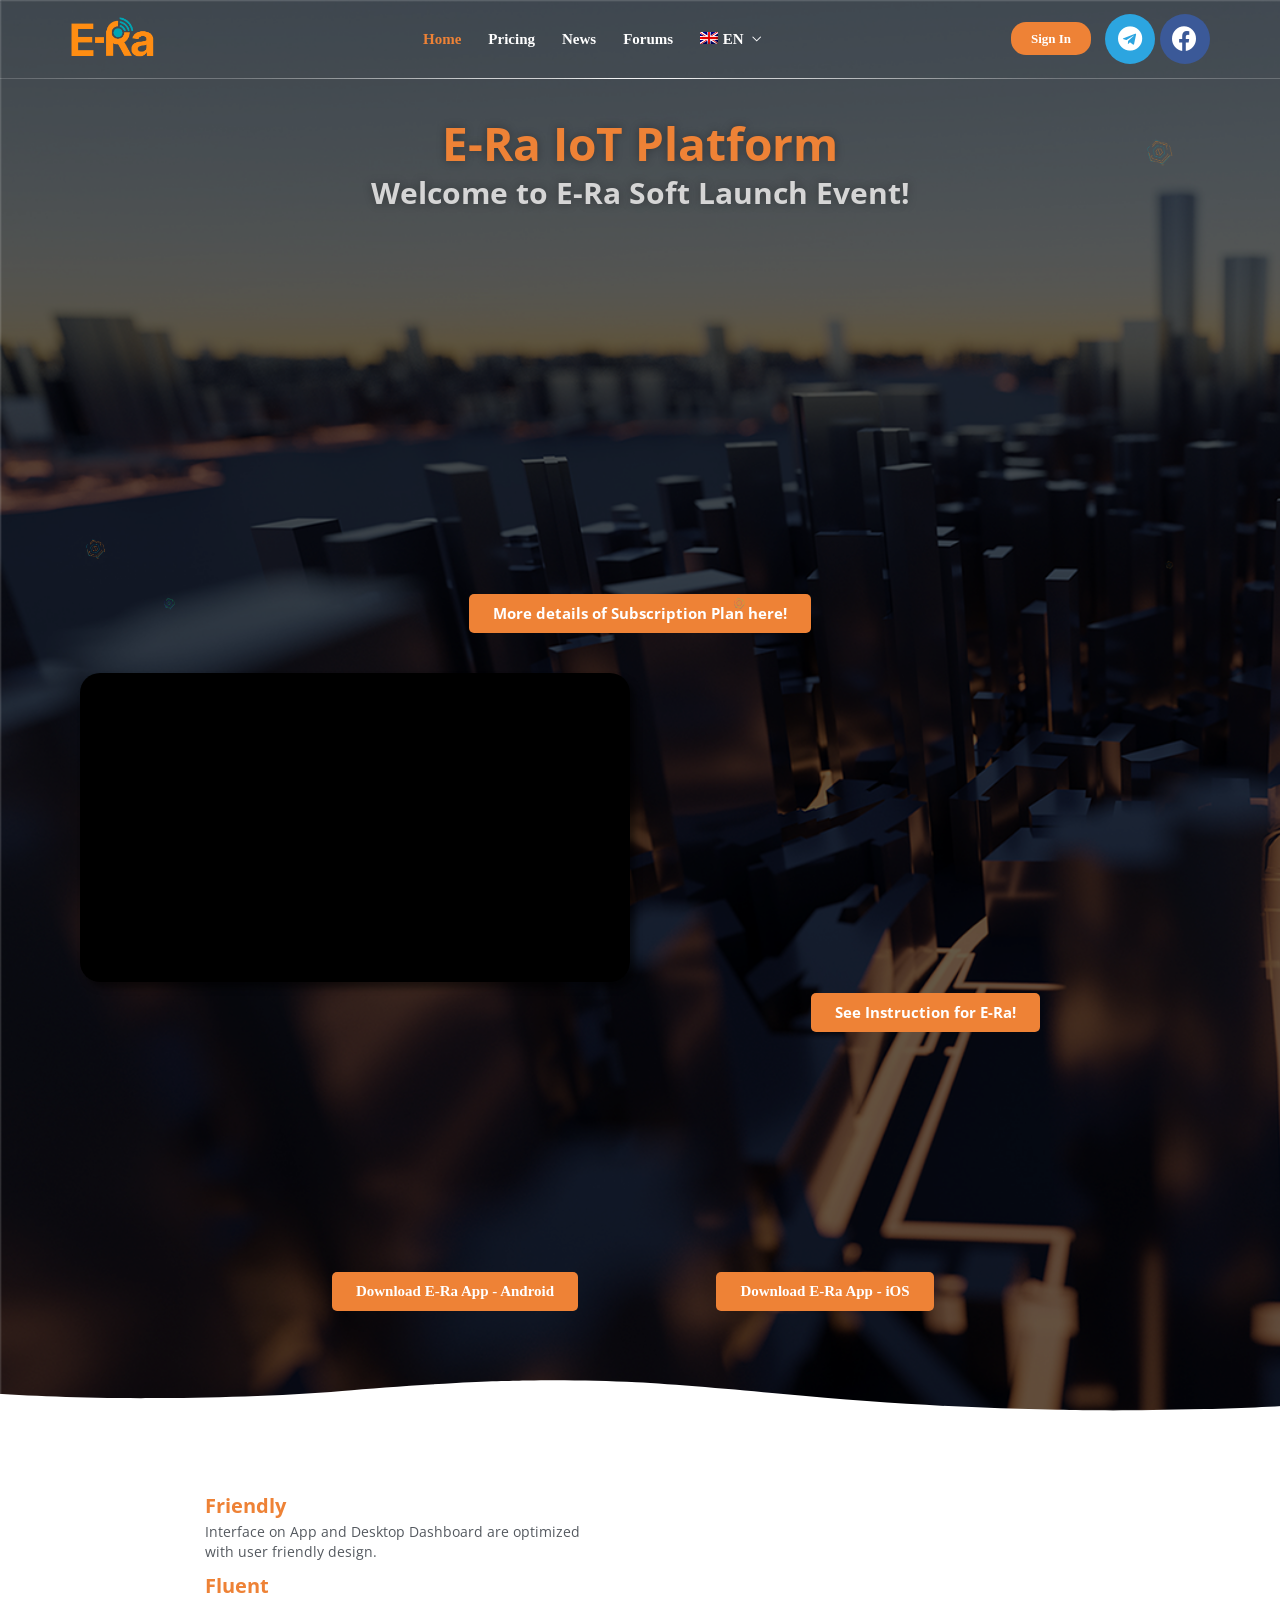
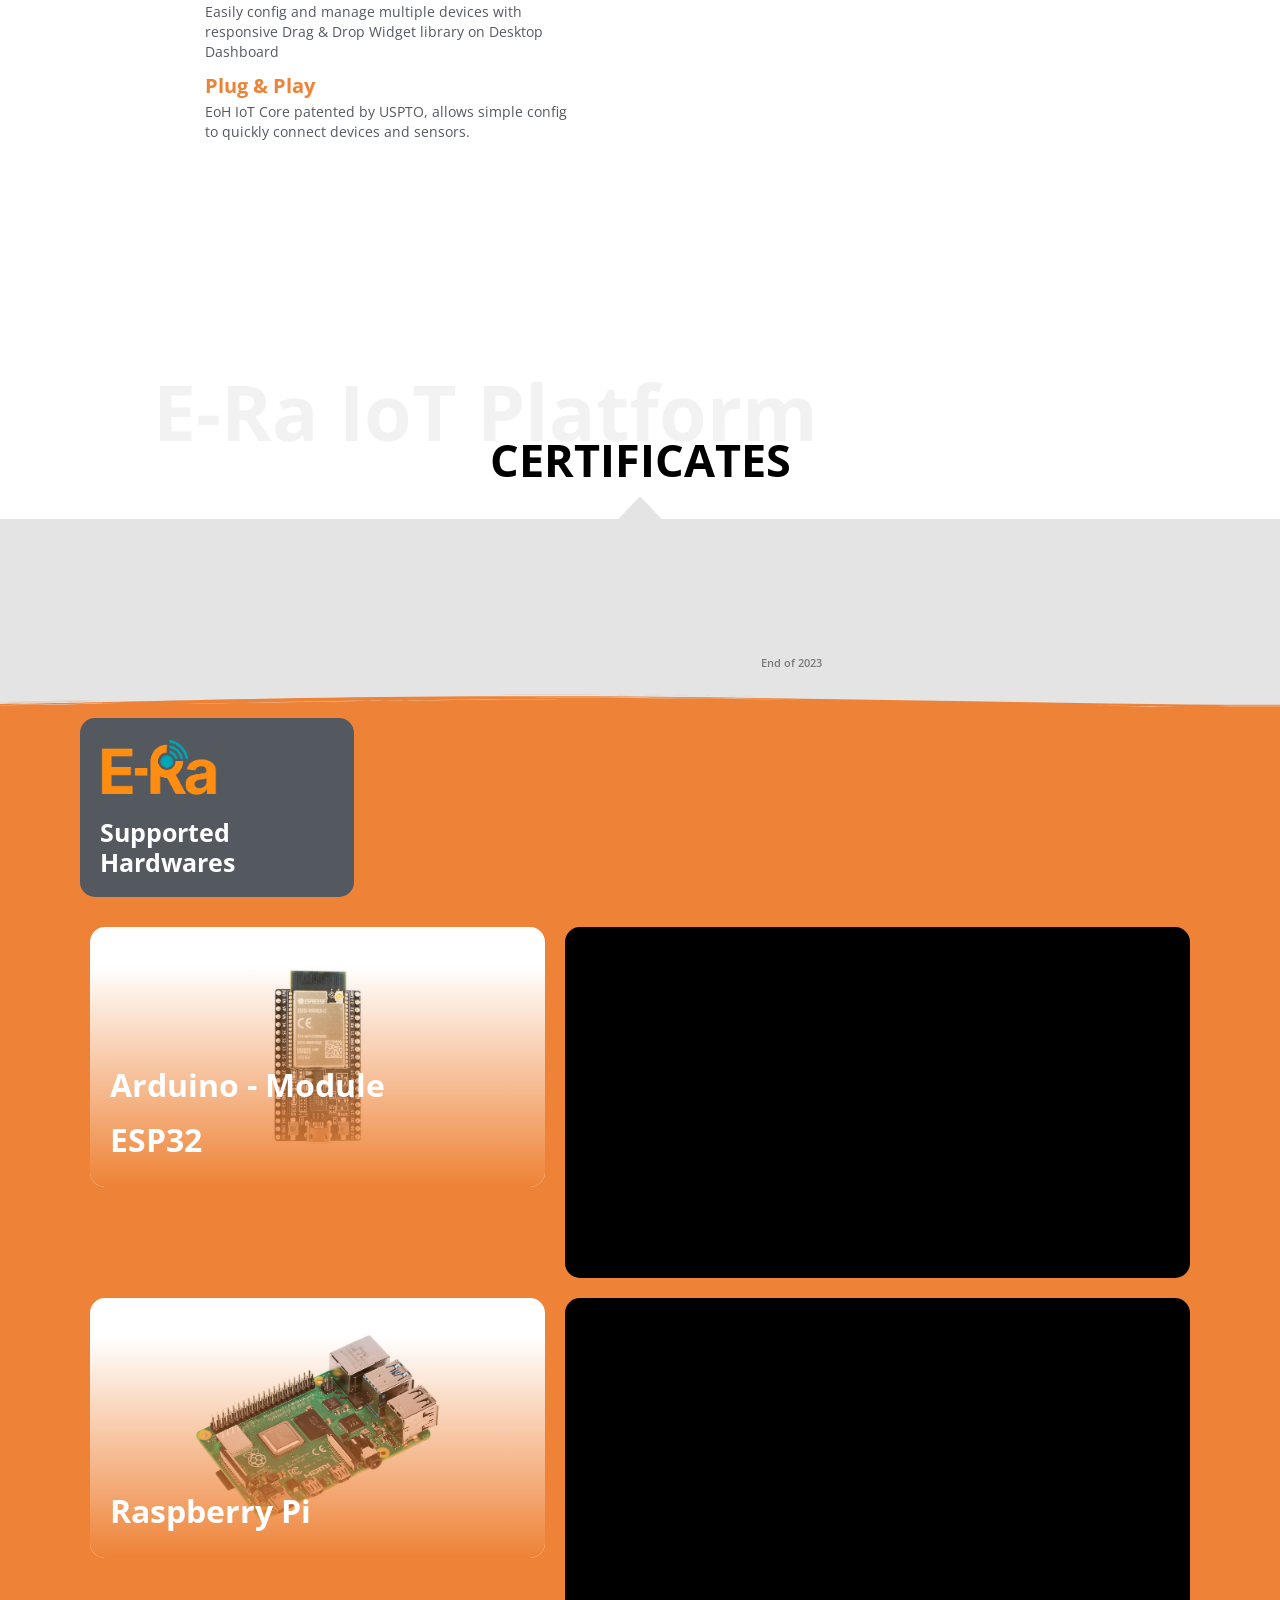
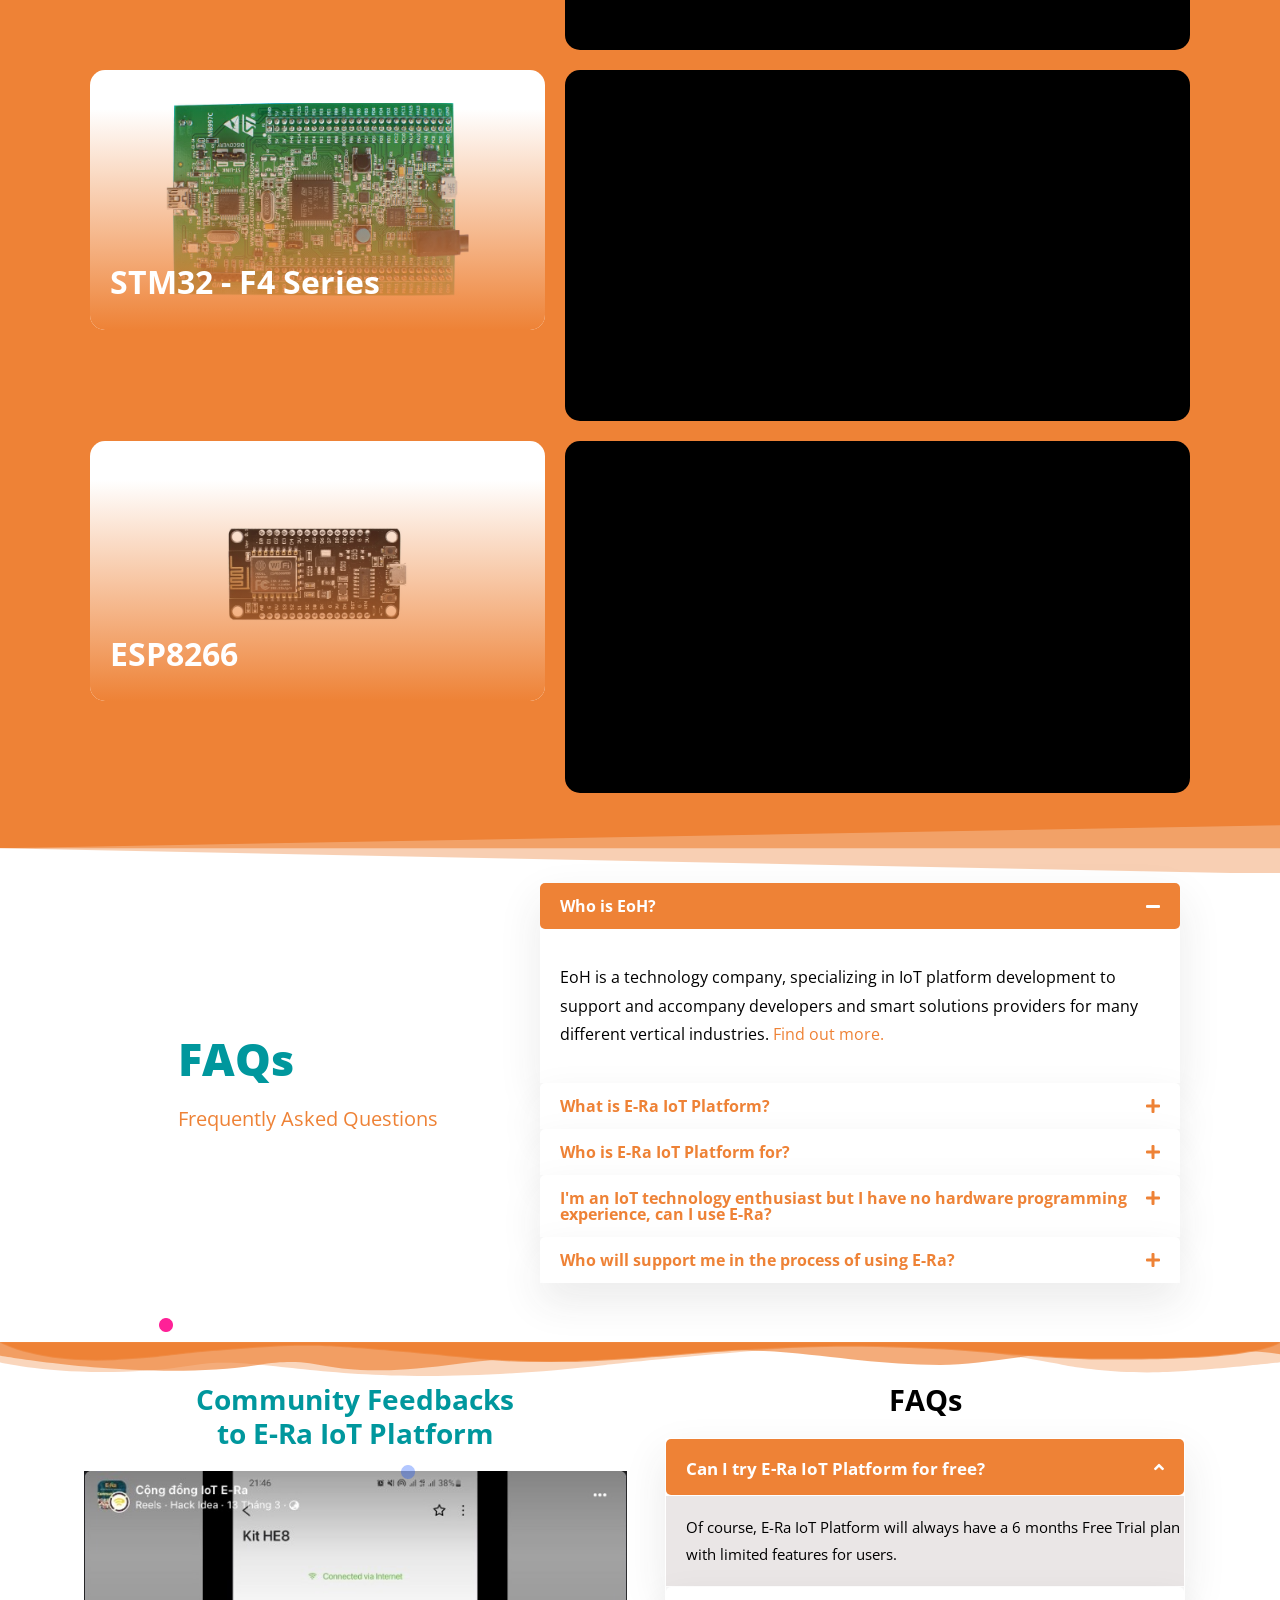
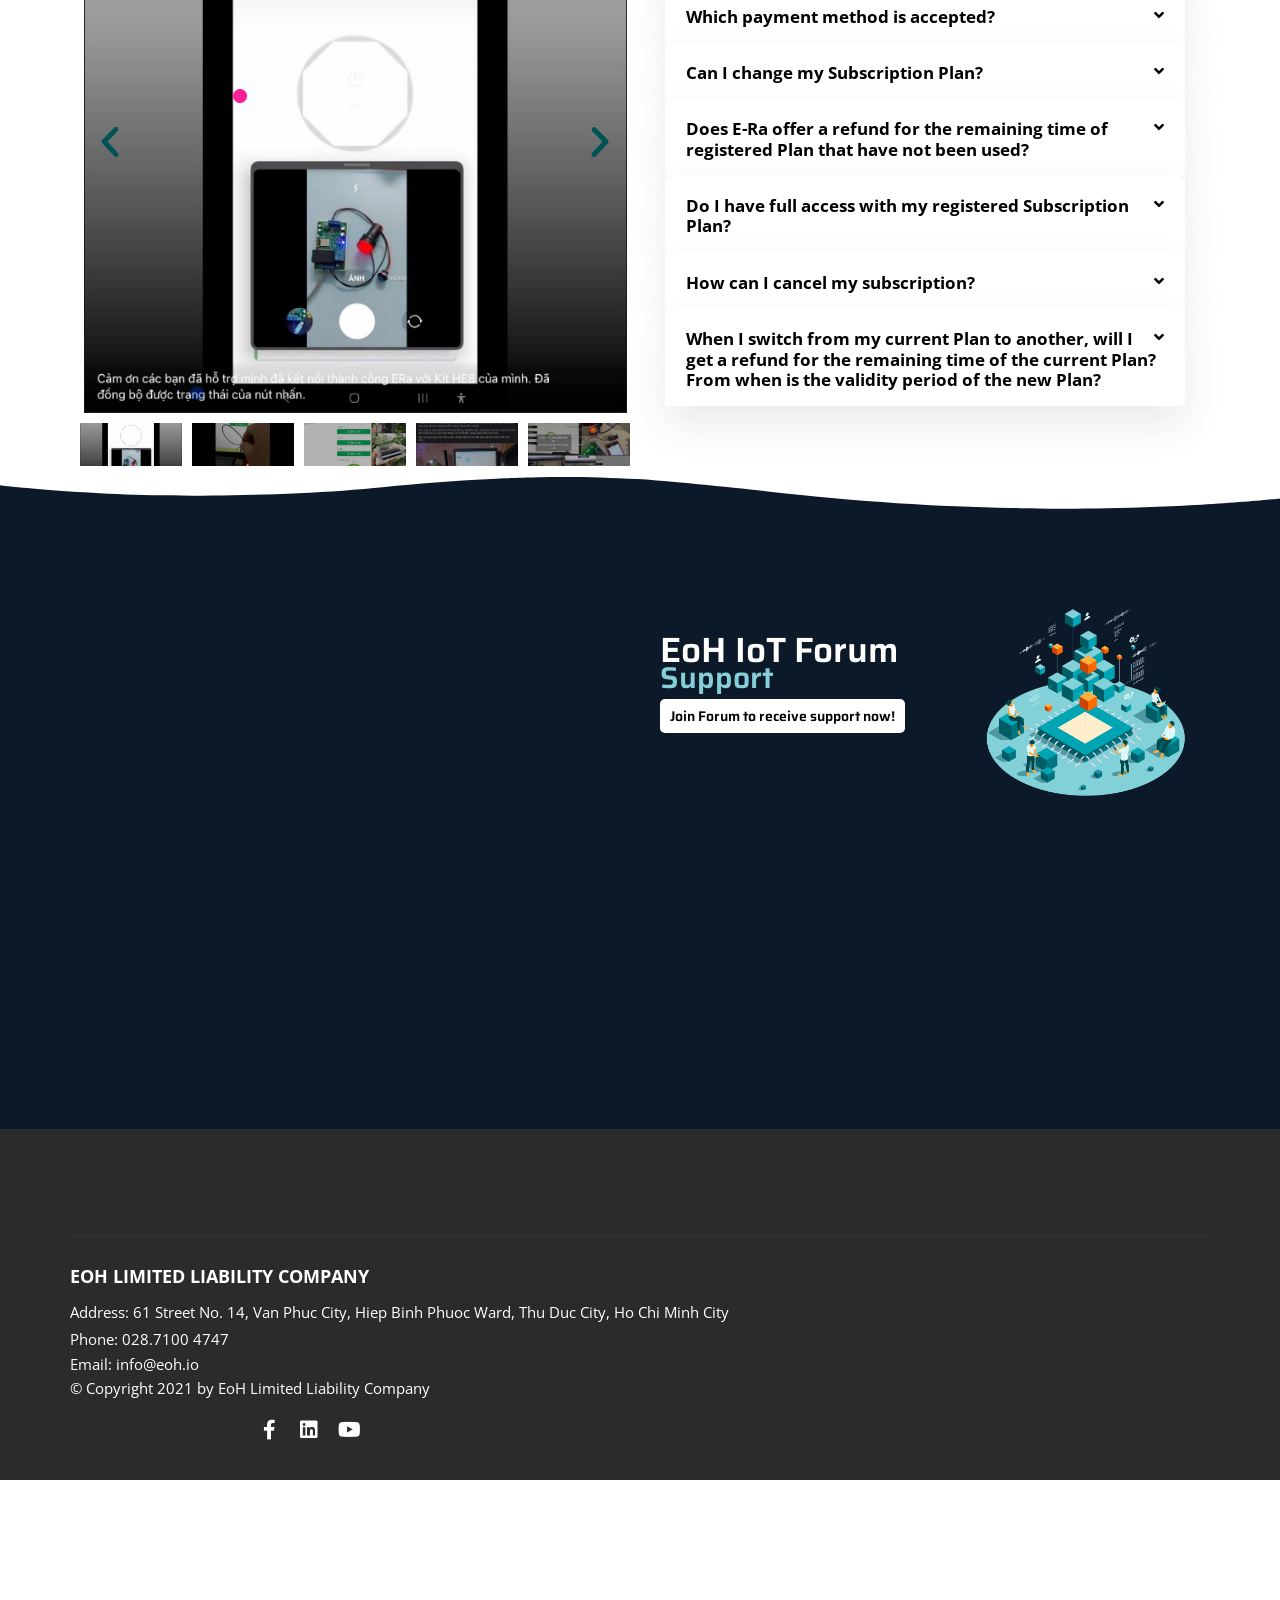
==== commit fd6d0918: "redirect signin to e-ra.io/pricing" ====
--- a/index.html
+++ b/index.html
@@ -179,7 +179,7 @@
 						<div class="elementor-element elementor-element-989c773 elementor-align-center elementor-widget elementor-widget-button" data-id="989c773" data-element_type="widget" data-settings="{&quot;starto_ext_is_scrollme&quot;:&quot;false&quot;,&quot;starto_ext_is_smoove&quot;:&quot;false&quot;,&quot;starto_ext_is_parallax_mouse&quot;:&quot;false&quot;,&quot;starto_ext_is_infinite&quot;:&quot;false&quot;}" data-widget_type="button.default">
 				<div class="elementor-widget-container">
 					<div class="elementor-button-wrapper">
-			<a href="http://app.e-ra.io/" class="elementor-button-link elementor-button elementor-size-xs elementor-animation-grow" role="button">
+			<a href="https://e-ra.io/pricing" class="elementor-button-link elementor-button elementor-size-xs elementor-animation-grow" role="button">
 						<span class="elementor-button-content-wrapper">
 						<span class="elementor-button-text">Sign In</span>
 		</span>
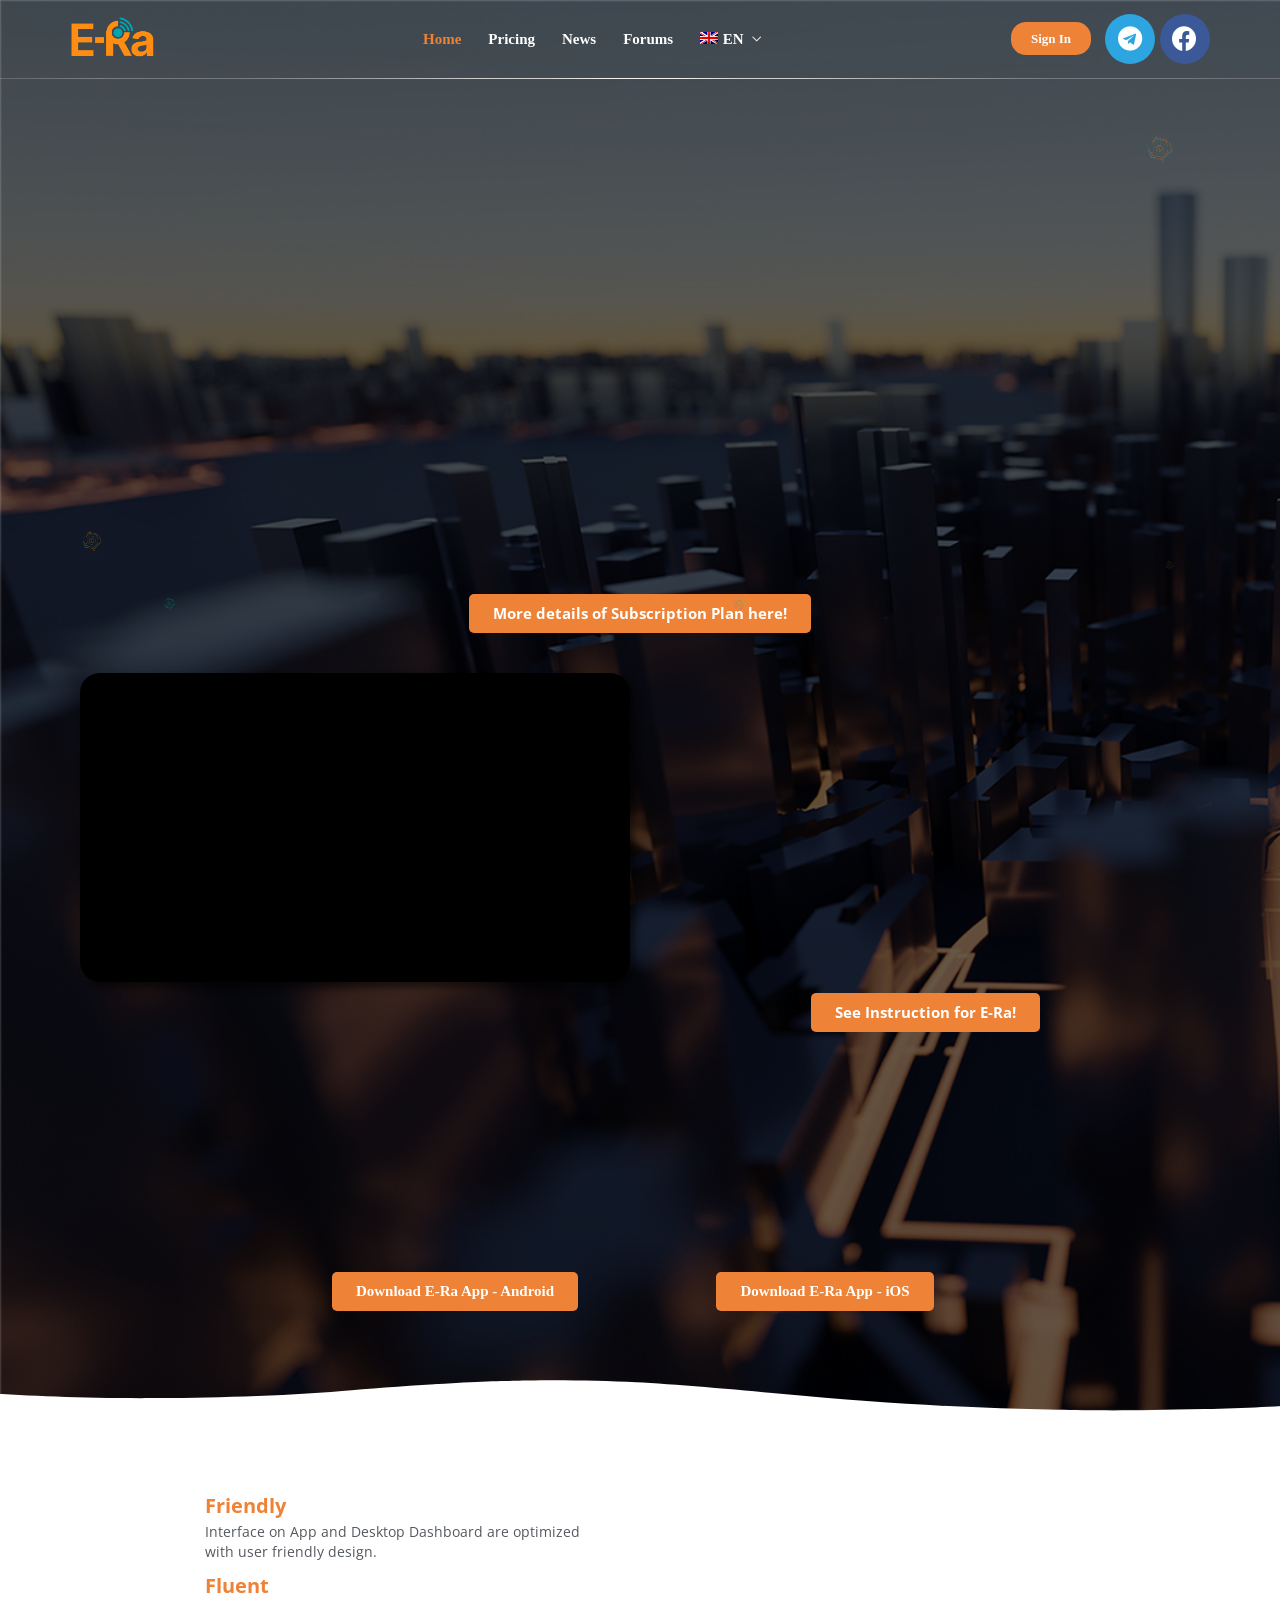
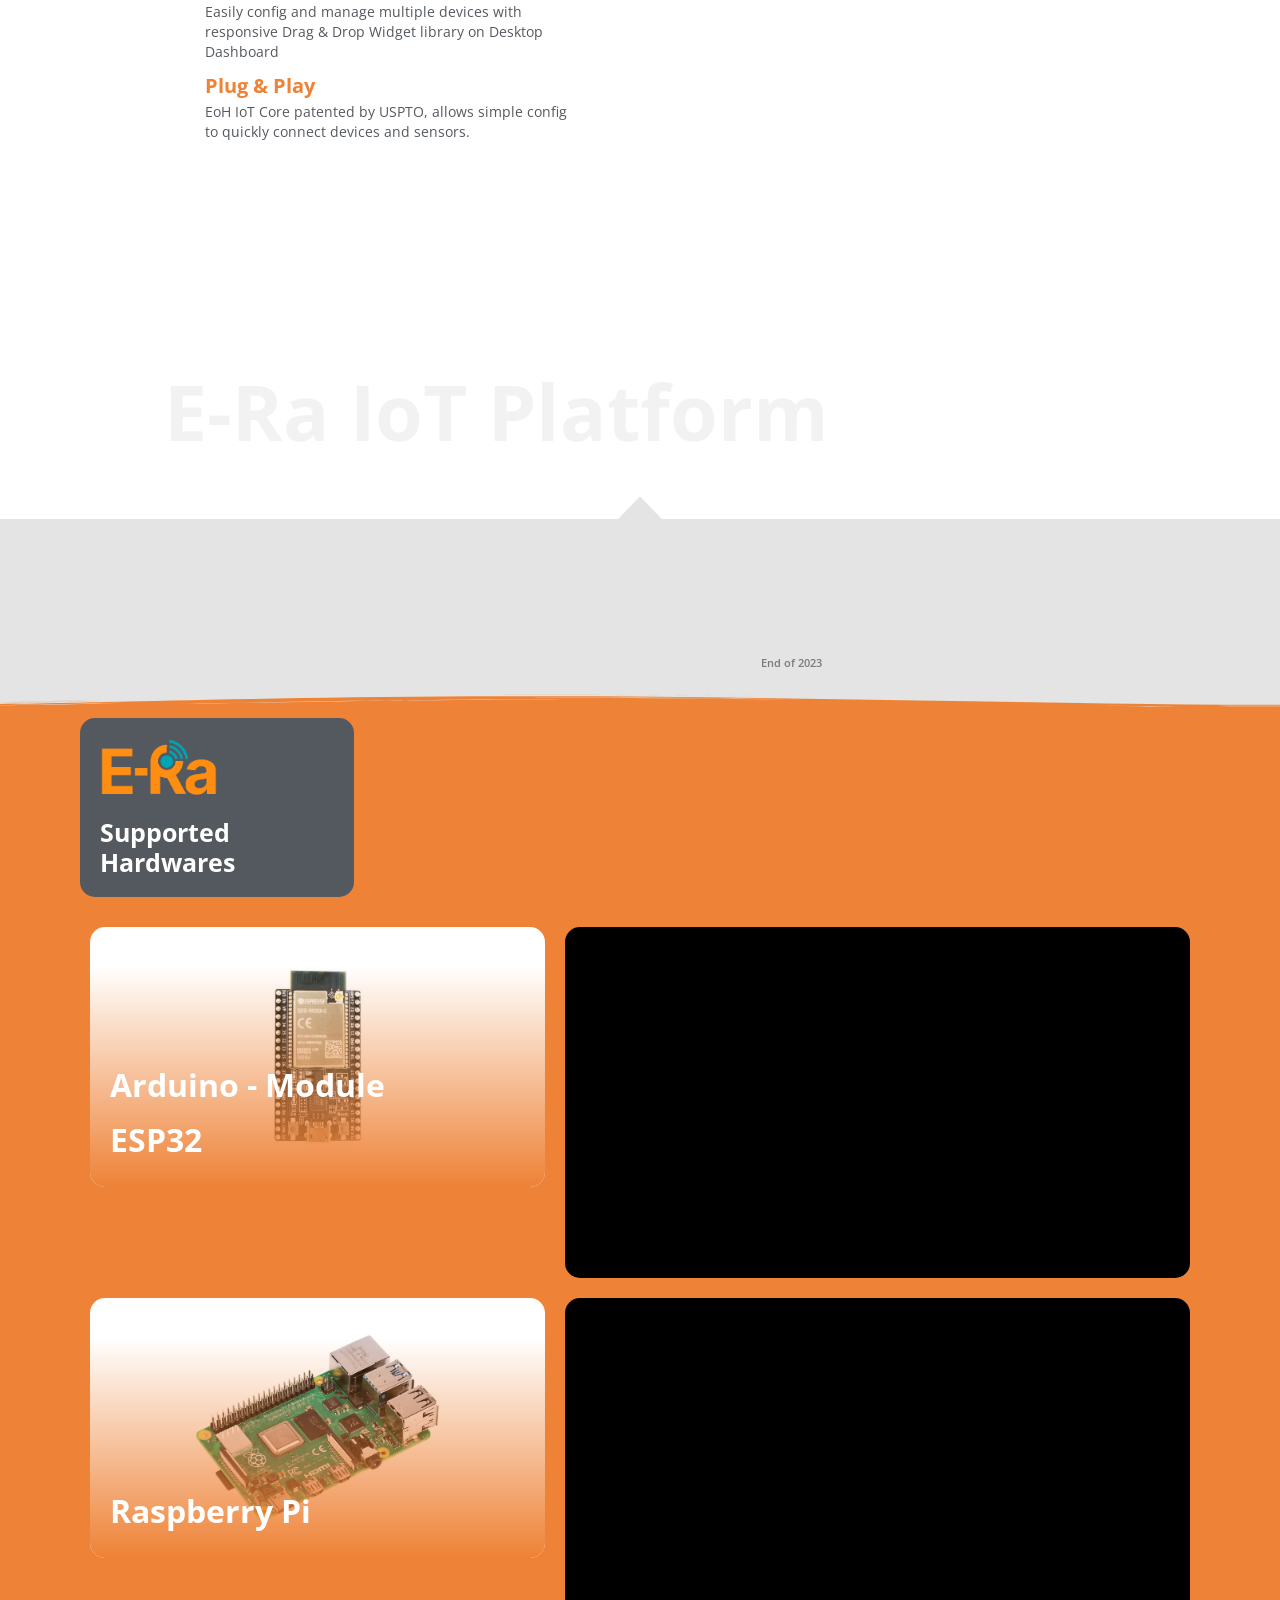
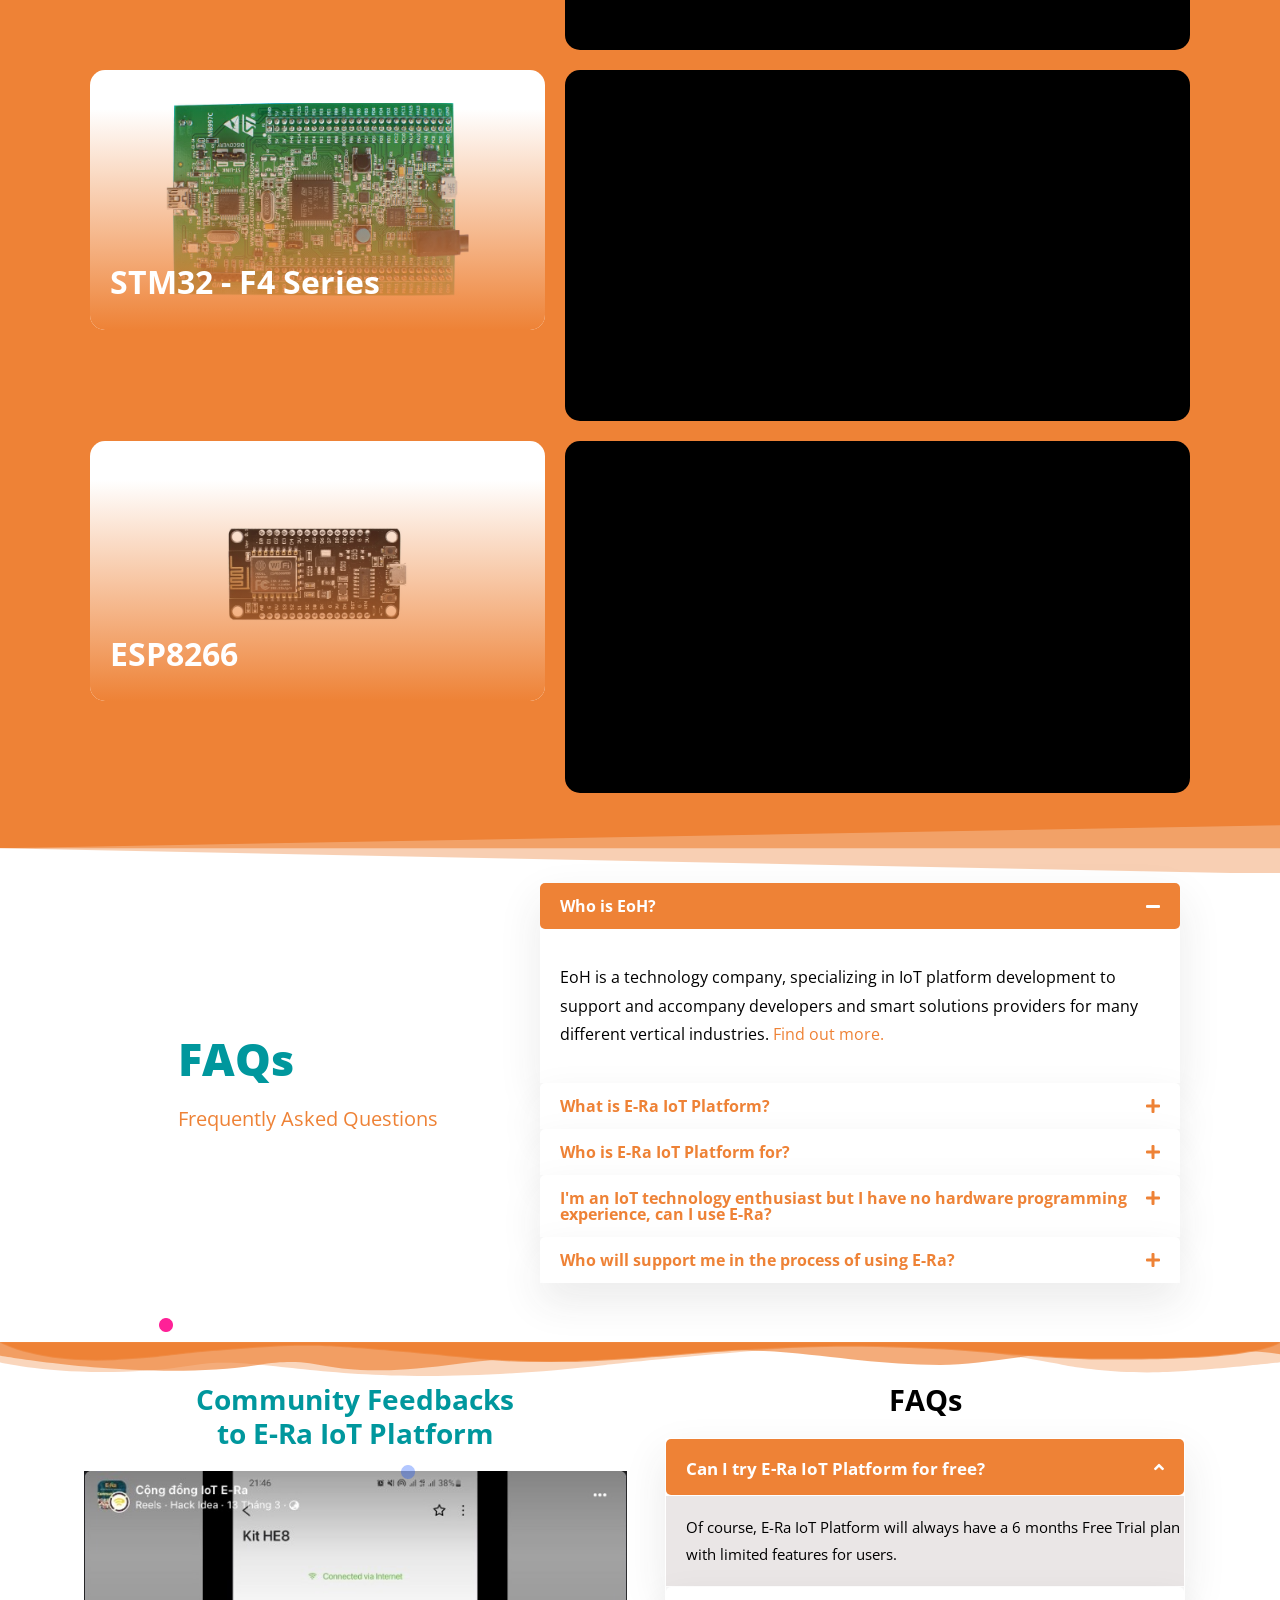
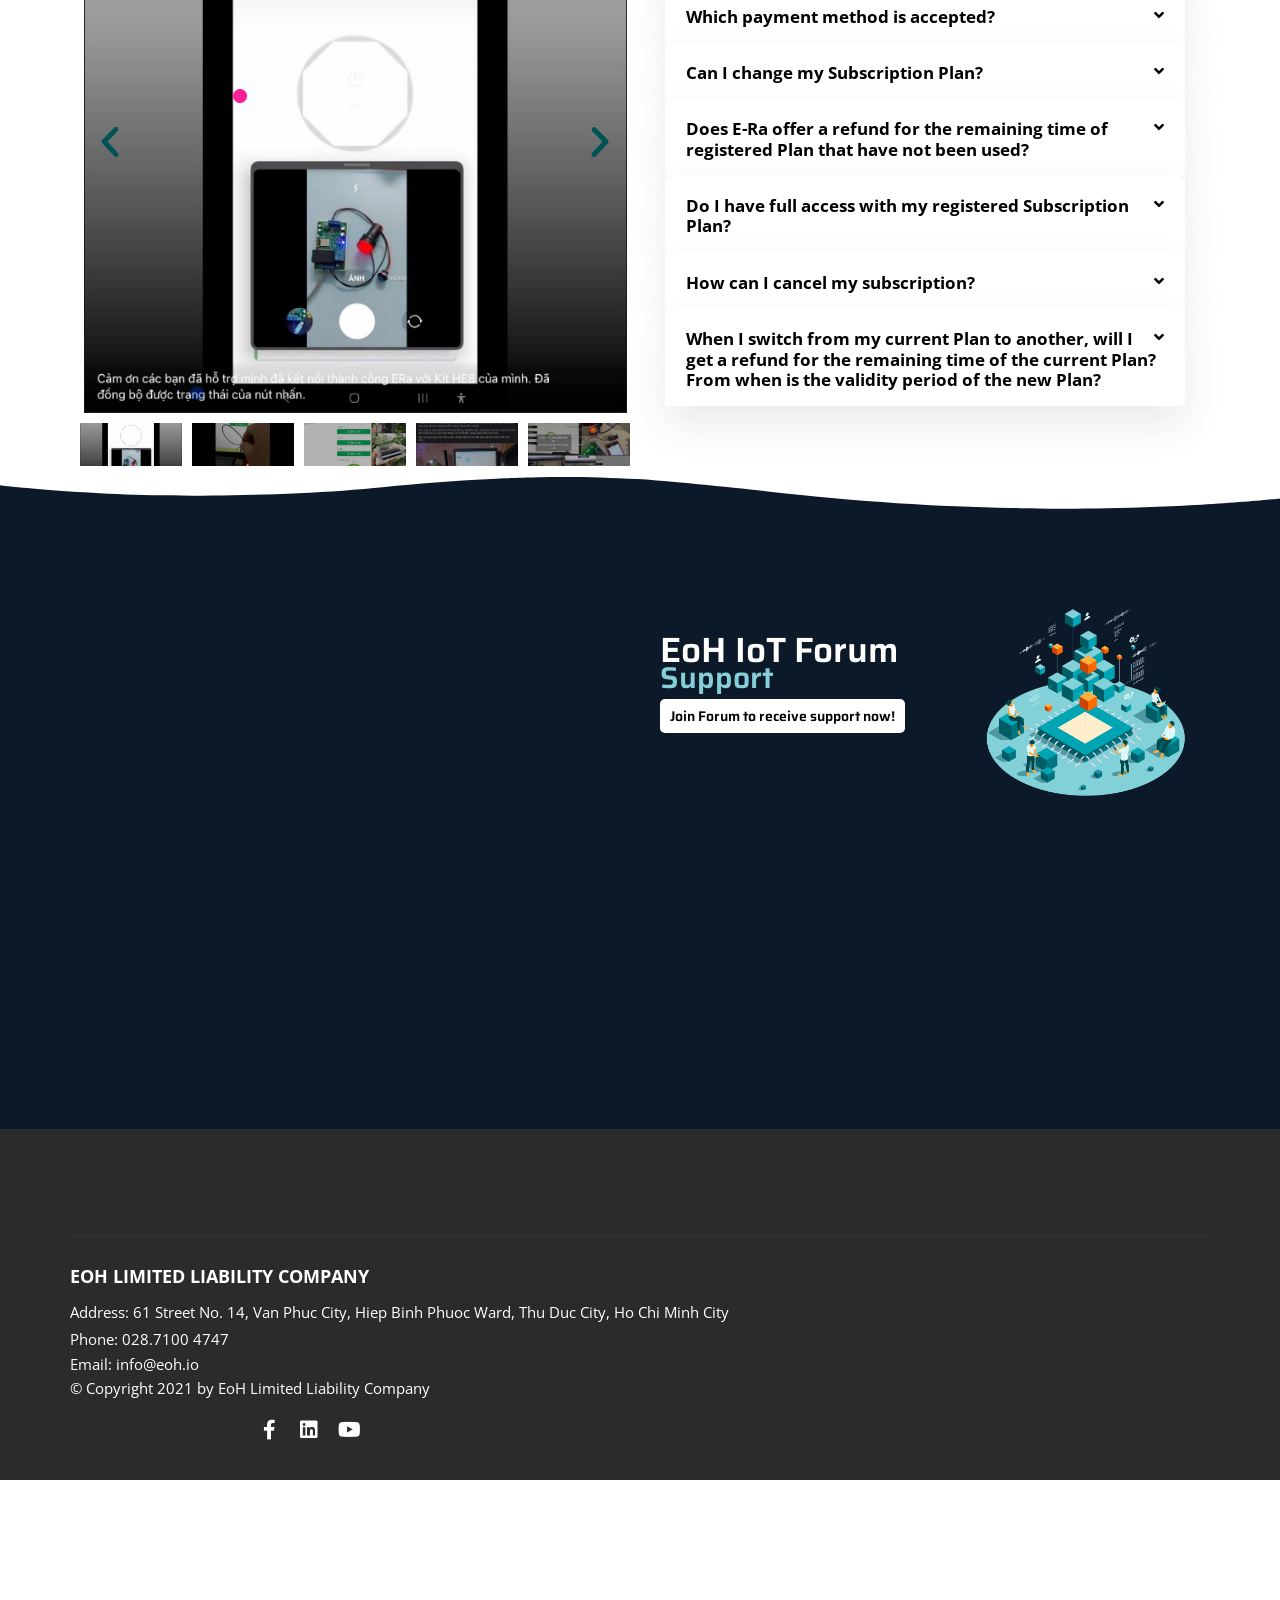
==== commit 16a2b744: "change sign in -> app.e-ra.io/login" ====
--- a/index.html
+++ b/index.html
@@ -179,7 +179,7 @@
 						<div class="elementor-element elementor-element-989c773 elementor-align-center elementor-widget elementor-widget-button" data-id="989c773" data-element_type="widget" data-settings="{&quot;starto_ext_is_scrollme&quot;:&quot;false&quot;,&quot;starto_ext_is_smoove&quot;:&quot;false&quot;,&quot;starto_ext_is_parallax_mouse&quot;:&quot;false&quot;,&quot;starto_ext_is_infinite&quot;:&quot;false&quot;}" data-widget_type="button.default">
 				<div class="elementor-widget-container">
 					<div class="elementor-button-wrapper">
-			<a href="https://e-ra.io/pricing" class="elementor-button-link elementor-button elementor-size-xs elementor-animation-grow" role="button">
+			<a href="https://app.e-ra.io/login" class="elementor-button-link elementor-button elementor-size-xs elementor-animation-grow" role="button">
 						<span class="elementor-button-content-wrapper">
 						<span class="elementor-button-text">Sign In</span>
 		</span>
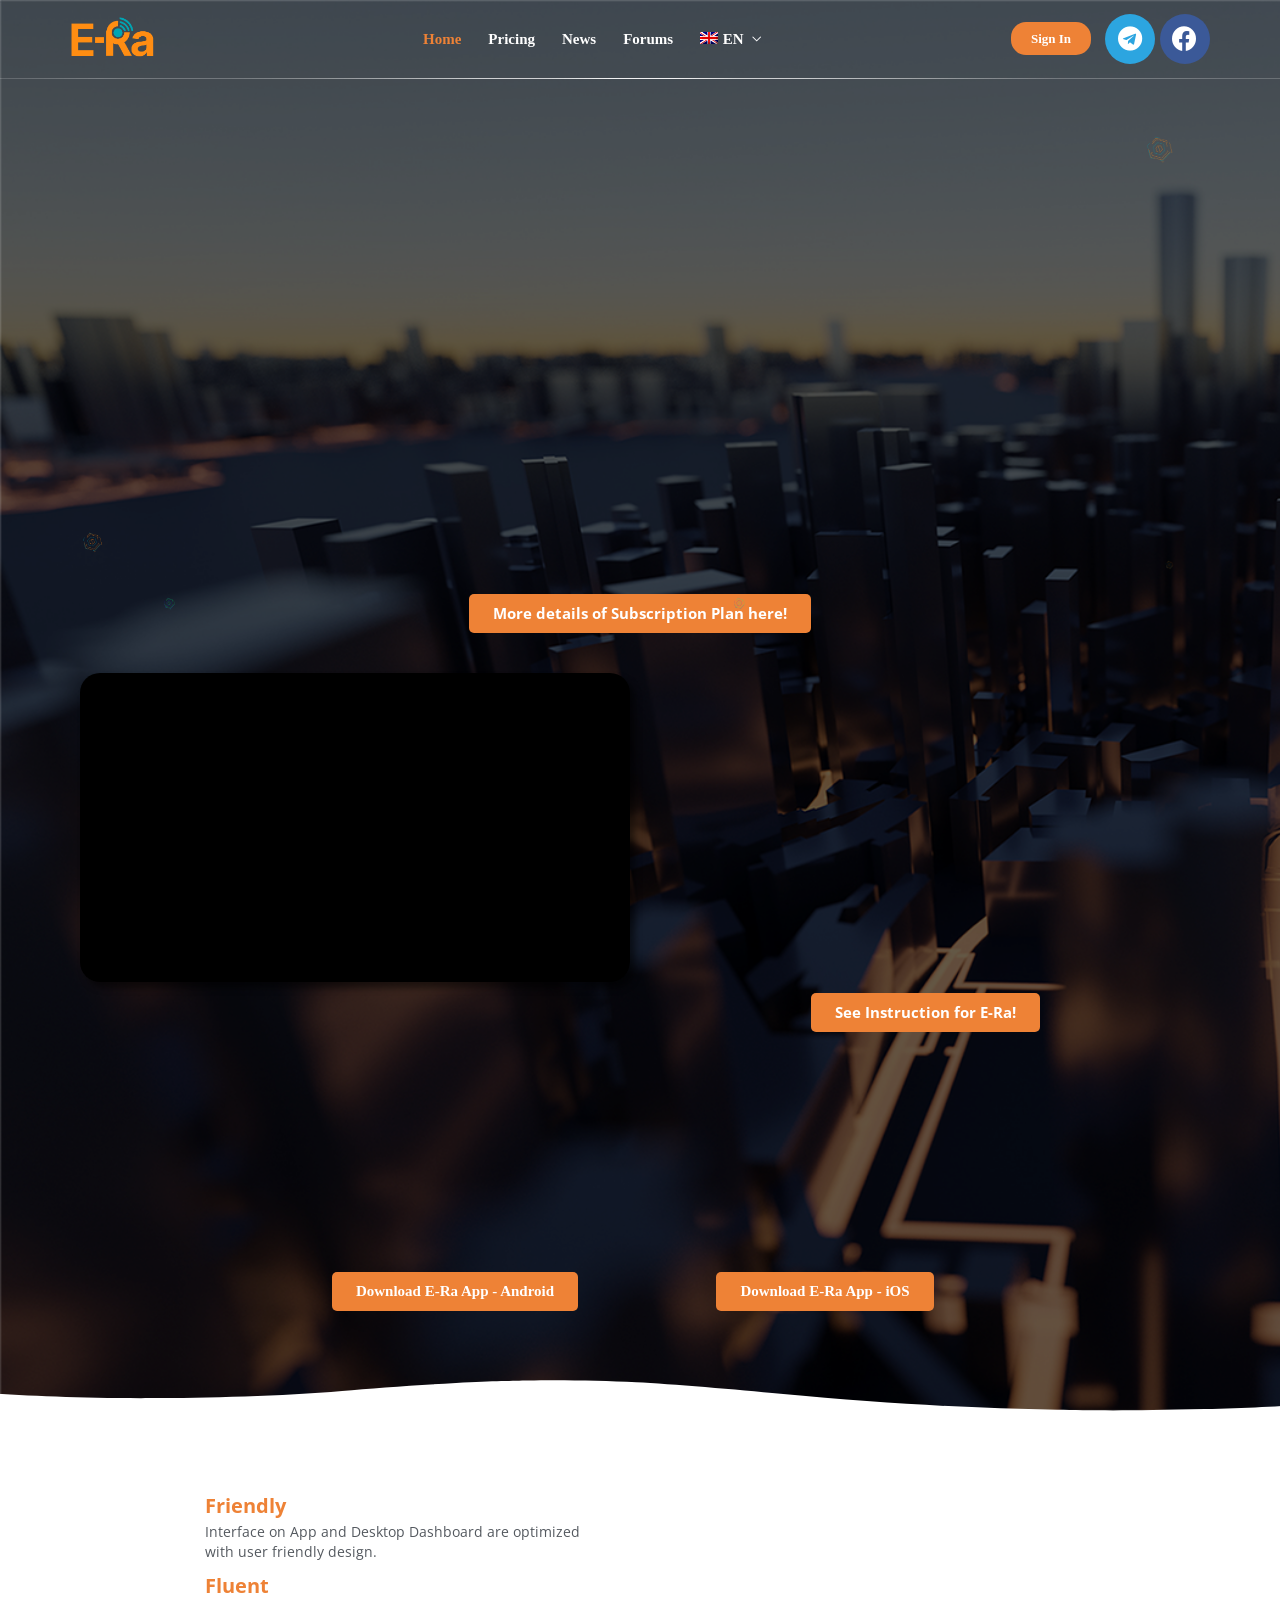
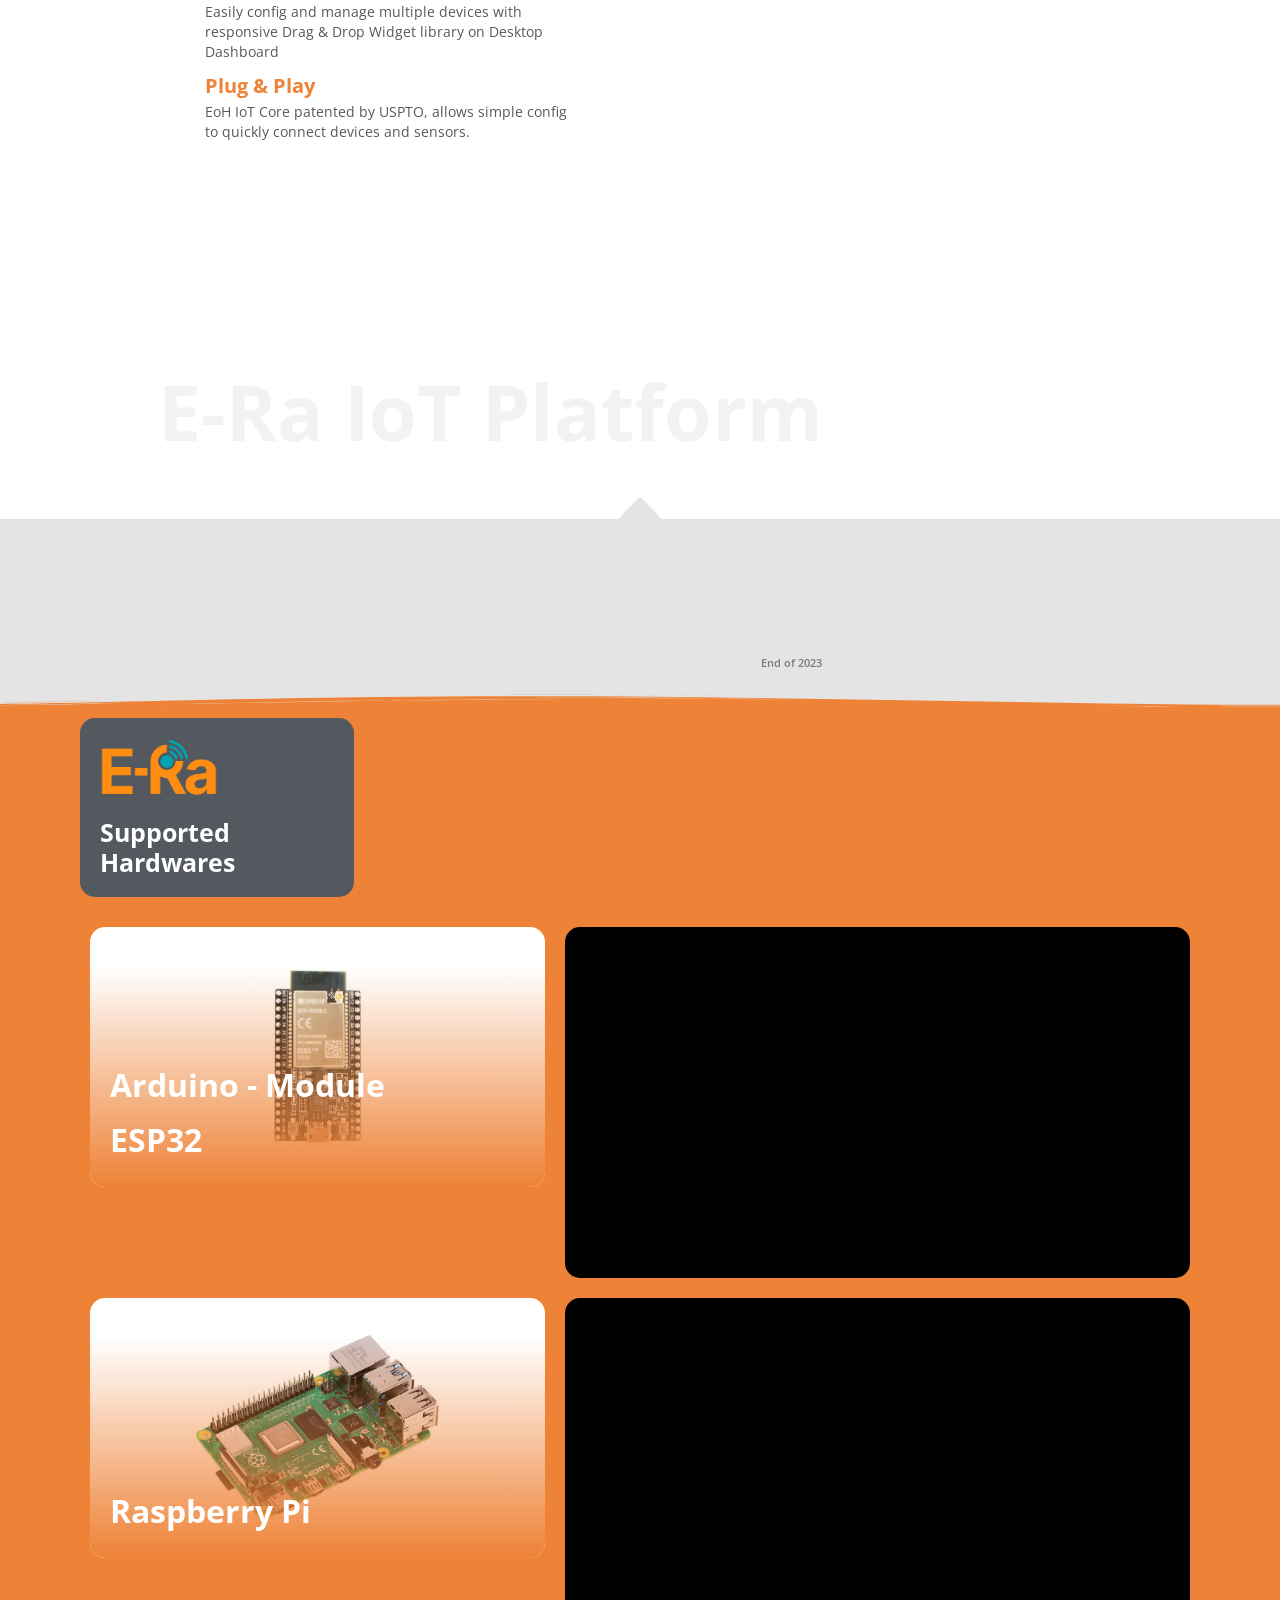
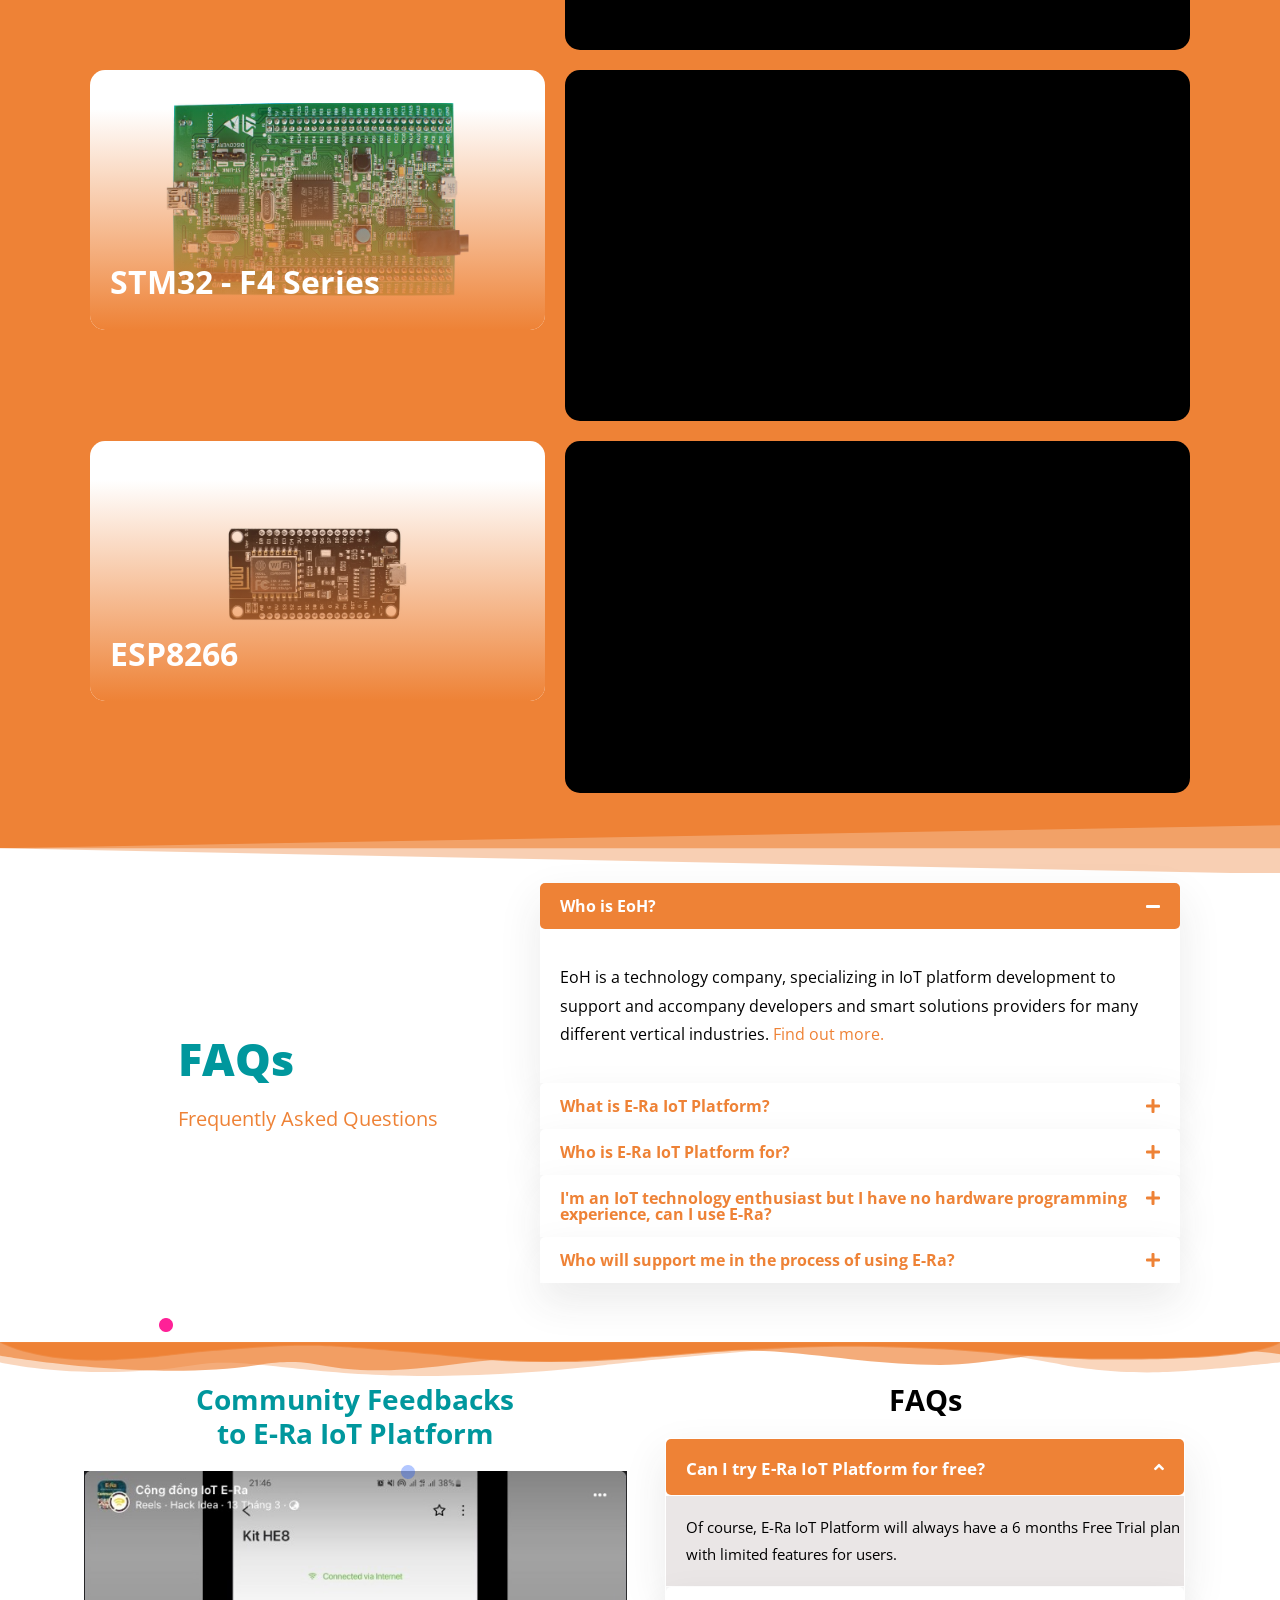
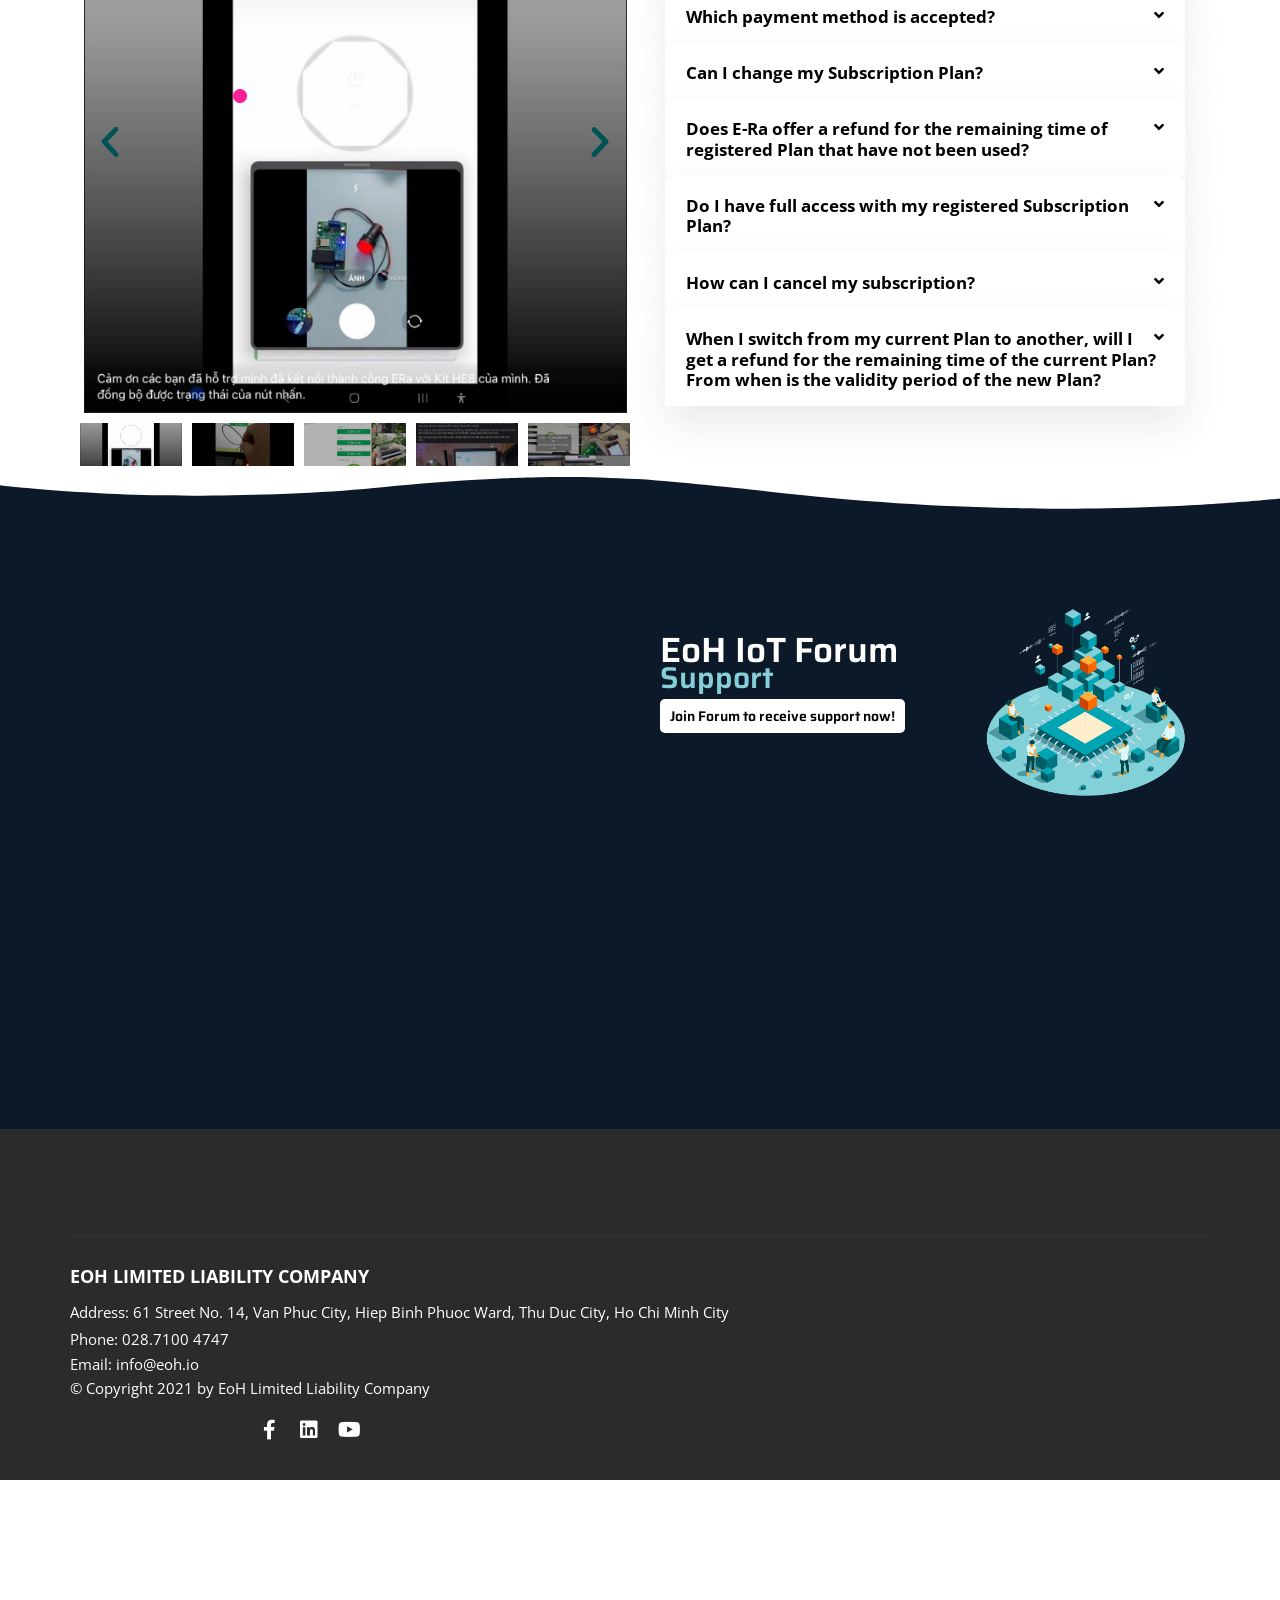
==== commit 5ed94d53: "update pricing to app.e-ra.io/subscription" ====
--- a/index.html
+++ b/index.html
@@ -116,7 +116,7 @@
     	
 		
     <div class="menu-main-menu-container"><ul id="mobile_main_menu" class="mobile-main-nav"><li id="menu-item-843" class="menu-item menu-item-type-custom menu-item-object-custom current-menu-item current_page_item menu-item-843"><a href="index.html" aria-current="page">Home</a></li>
-<li id="menu-item-845" class="menu-item menu-item-type-custom menu-item-object-custom menu-item-845"><a href="pricing/index.html">Pricing</a></li>
+<li id="menu-item-845" class="menu-item menu-item-type-custom menu-item-object-custom menu-item-845"><a href="https://app.e-ra.io/subscription">Pricing</a></li>
 <li id="menu-item-18373" class="menu-item menu-item-type-custom menu-item-object-custom menu-item-18373"><a href="https://iotasia.org/">News</a></li>
 <li id="menu-item-20905" class="menu-item menu-item-type-custom menu-item-object-custom menu-item-20905"><a href="https://forum.eoh.io/">Forums</a></li>
 <li id="menu-item-wpml-ls-39-vi" class="menu-item wpml-ls-slot-39 wpml-ls-item wpml-ls-item-vi wpml-ls-menu-item wpml-ls-first-item wpml-ls-last-item menu-item-type-wpml_ls_menu_item menu-item-object-wpml_ls_menu_item menu-item-wpml-ls-39-vi"><a title="VN" href="vi/index.html"><img class="wpml-ls-flag" src="wp-content/plugins/sitepress-multilingual-cms/res/flags/vi.png" alt=""><span class="wpml-ls-native" lang="vi">VN</span></a></li>
@@ -160,7 +160,7 @@
 						<div class="elementor-element elementor-element-c04c6b6 elementor-widget__width-auto elementor-hidden-tablet elementor-hidden-phone elementor-widget elementor-widget-starto-navigation-menu" data-id="c04c6b6" data-element_type="widget" data-settings="{&quot;starto_ext_is_scrollme&quot;:&quot;false&quot;,&quot;starto_ext_is_smoove&quot;:&quot;false&quot;,&quot;starto_ext_is_parallax_mouse&quot;:&quot;false&quot;,&quot;starto_ext_is_infinite&quot;:&quot;false&quot;}" target="_blank" data-widget_type="starto-navigation-menu.default">
 				<div class="elementor-widget-container">
 			<div class="themegoods-navigation-wrapper menu_style2"><div class="menu-open-iot-platform-en-container"><ul id="nav_menu14" class="nav"><li class=' menu-item menu-item-type-custom menu-item-object-custom current-menu-item current_page_item menu-item-home'><a href="index.html">Home</a></li>
-<li class=' menu-item menu-item-type-post_type menu-item-object-page'><a href="pricing/index.html">Pricing</a></li>
+<li class=' menu-item menu-item-type-post_type menu-item-object-page'><a href="https://app.e-ra.io/subscription">Pricing</a></li>
 <li class=' menu-item menu-item-type-custom menu-item-object-custom'><a href="https://iotasia.org/">News</a></li>
 <li class=' menu-item menu-item-type-custom menu-item-object-custom'><a href="https://forum.eoh.io/">Forums</a></li>
 <li class='menu-item wpml-ls-slot-106 wpml-ls-item wpml-ls-item-en wpml-ls-current-language wpml-ls-menu-item wpml-ls-last-item menu-item-type-wpml_ls_menu_item menu-item-object-wpml_ls_menu_item menu-item-has-children arrow'><a href="index.html"><img class="wpml-ls-flag" src="wp-content/plugins/sitepress-multilingual-cms/res/flags/en.png" alt=""><span class="wpml-ls-display">EN</span></a>
@@ -312,7 +312,7 @@
 						<div class="elementor-element elementor-element-aaa5d5e elementor-widget elementor-widget-image" data-id="aaa5d5e" data-element_type="widget" data-settings="{&quot;starto_ext_is_scrollme&quot;:&quot;false&quot;,&quot;starto_ext_is_smoove&quot;:&quot;false&quot;,&quot;starto_ext_is_parallax_mouse&quot;:&quot;false&quot;,&quot;starto_ext_is_infinite&quot;:&quot;false&quot;}" data-widget_type="image.default">
 				<div class="elementor-widget-container">
 					<div class="elementor-image">
-											<a href="pricing/index.html" target="_blank">
+											<a href="https://app.e-ra.io/subscription" target="_blank">
 							<img width="1728" height="864" src="wp-content/uploads/sites/3/2023/04/Pricing-Banner_EN.png" class="elementor-animation-pop attachment-large size-large" alt="" loading="lazy" srcset="https://e-ra.io/wp-content/uploads/sites/3/2023/04/Pricing-Banner_EN.png 1728w, https://e-ra.io/wp-content/uploads/sites/3/2023/04/Pricing-Banner_EN-768x384.png 768w, https://e-ra.io/wp-content/uploads/sites/3/2023/04/Pricing-Banner_EN-1536x768.png 1536w, https://e-ra.io/wp-content/uploads/sites/3/2023/04/Pricing-Banner_EN-700x350.png 700w, https://e-ra.io/wp-content/uploads/sites/3/2023/04/Pricing-Banner_EN-440x220.png 440w, https://e-ra.io/wp-content/uploads/sites/3/2023/04/Pricing-Banner_EN-610x305.png 610w, https://e-ra.io/wp-content/uploads/sites/3/2023/04/Pricing-Banner_EN-960x480.png 960w, https://e-ra.io/wp-content/uploads/sites/3/2023/04/Pricing-Banner_EN-480x240.png 480w" sizes="(max-width: 1728px) 100vw, 1728px"/>								</a>
 											</div>
 				</div>
@@ -320,7 +320,7 @@
 				<div class="elementor-element elementor-element-5bb3793 elementor-button-danger elementor-align-center elementor-widget elementor-widget-button" data-id="5bb3793" data-element_type="widget" data-settings="{&quot;starto_ext_is_scrollme&quot;:&quot;false&quot;,&quot;starto_ext_is_smoove&quot;:&quot;false&quot;,&quot;starto_ext_is_parallax_mouse&quot;:&quot;false&quot;,&quot;starto_ext_is_infinite&quot;:&quot;false&quot;}" data-widget_type="button.default">
 				<div class="elementor-widget-container">
 					<div class="elementor-button-wrapper">
-			<a href="pricing/index.html" target="_blank" class="elementor-button-link elementor-button elementor-size-sm" role="button">
+			<a href="https://app.e-ra.io/subscription" target="_blank" class="elementor-button-link elementor-button elementor-size-sm" role="button">
 						<span class="elementor-button-content-wrapper">
 						<span class="elementor-button-text">More details of Subscription Plan here!</span>
 		</span>
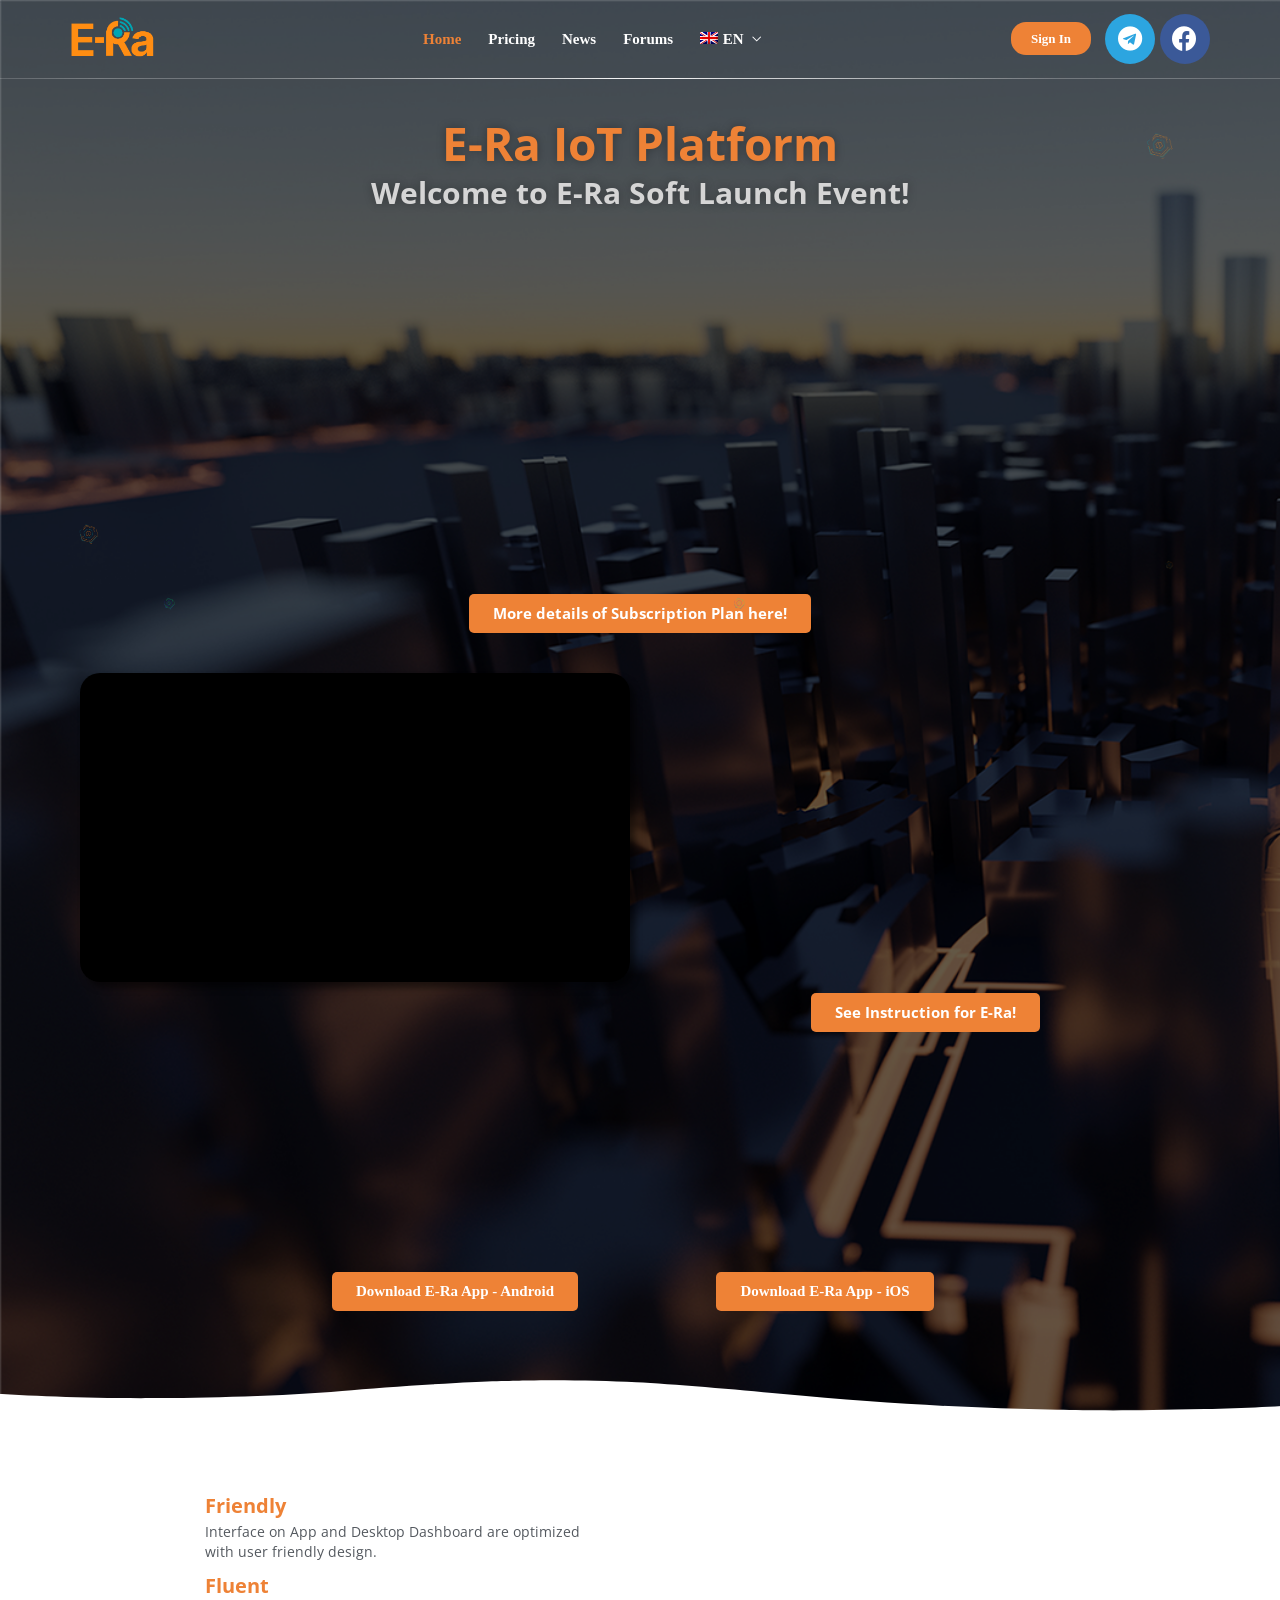
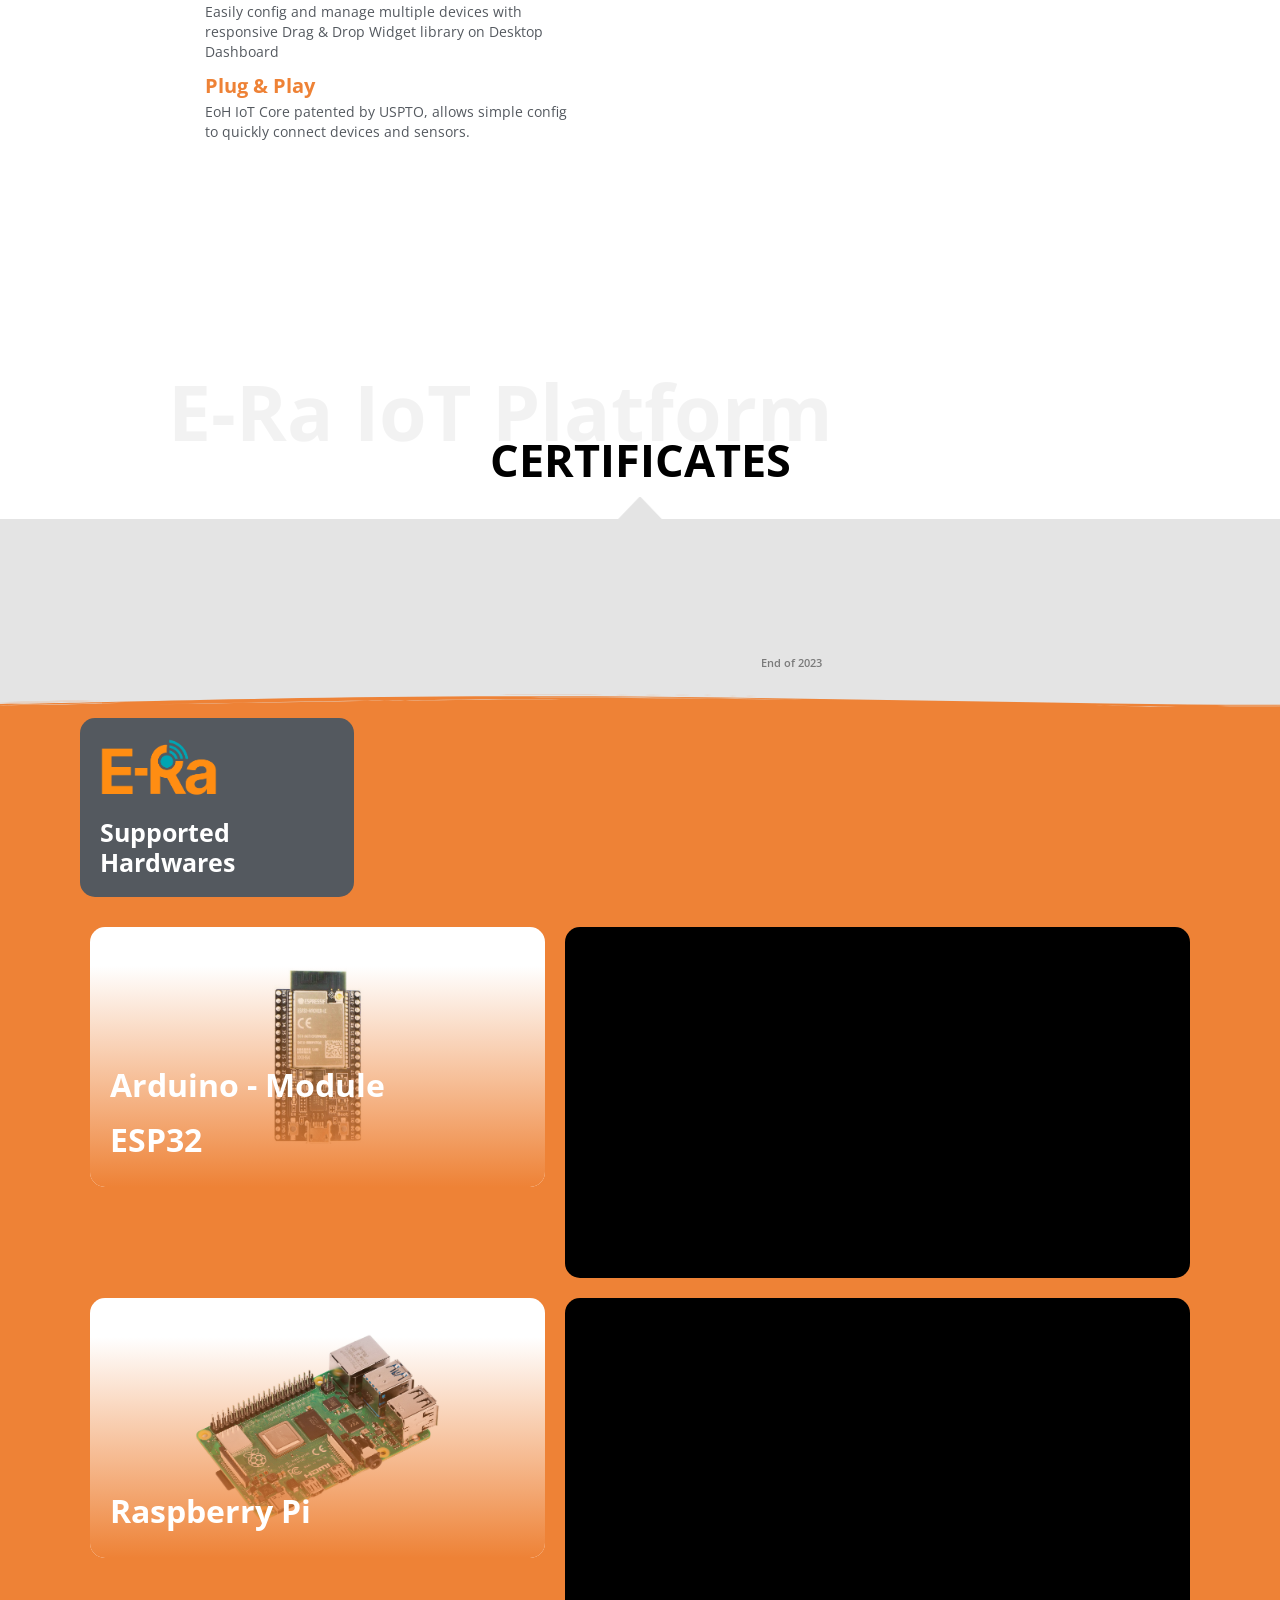
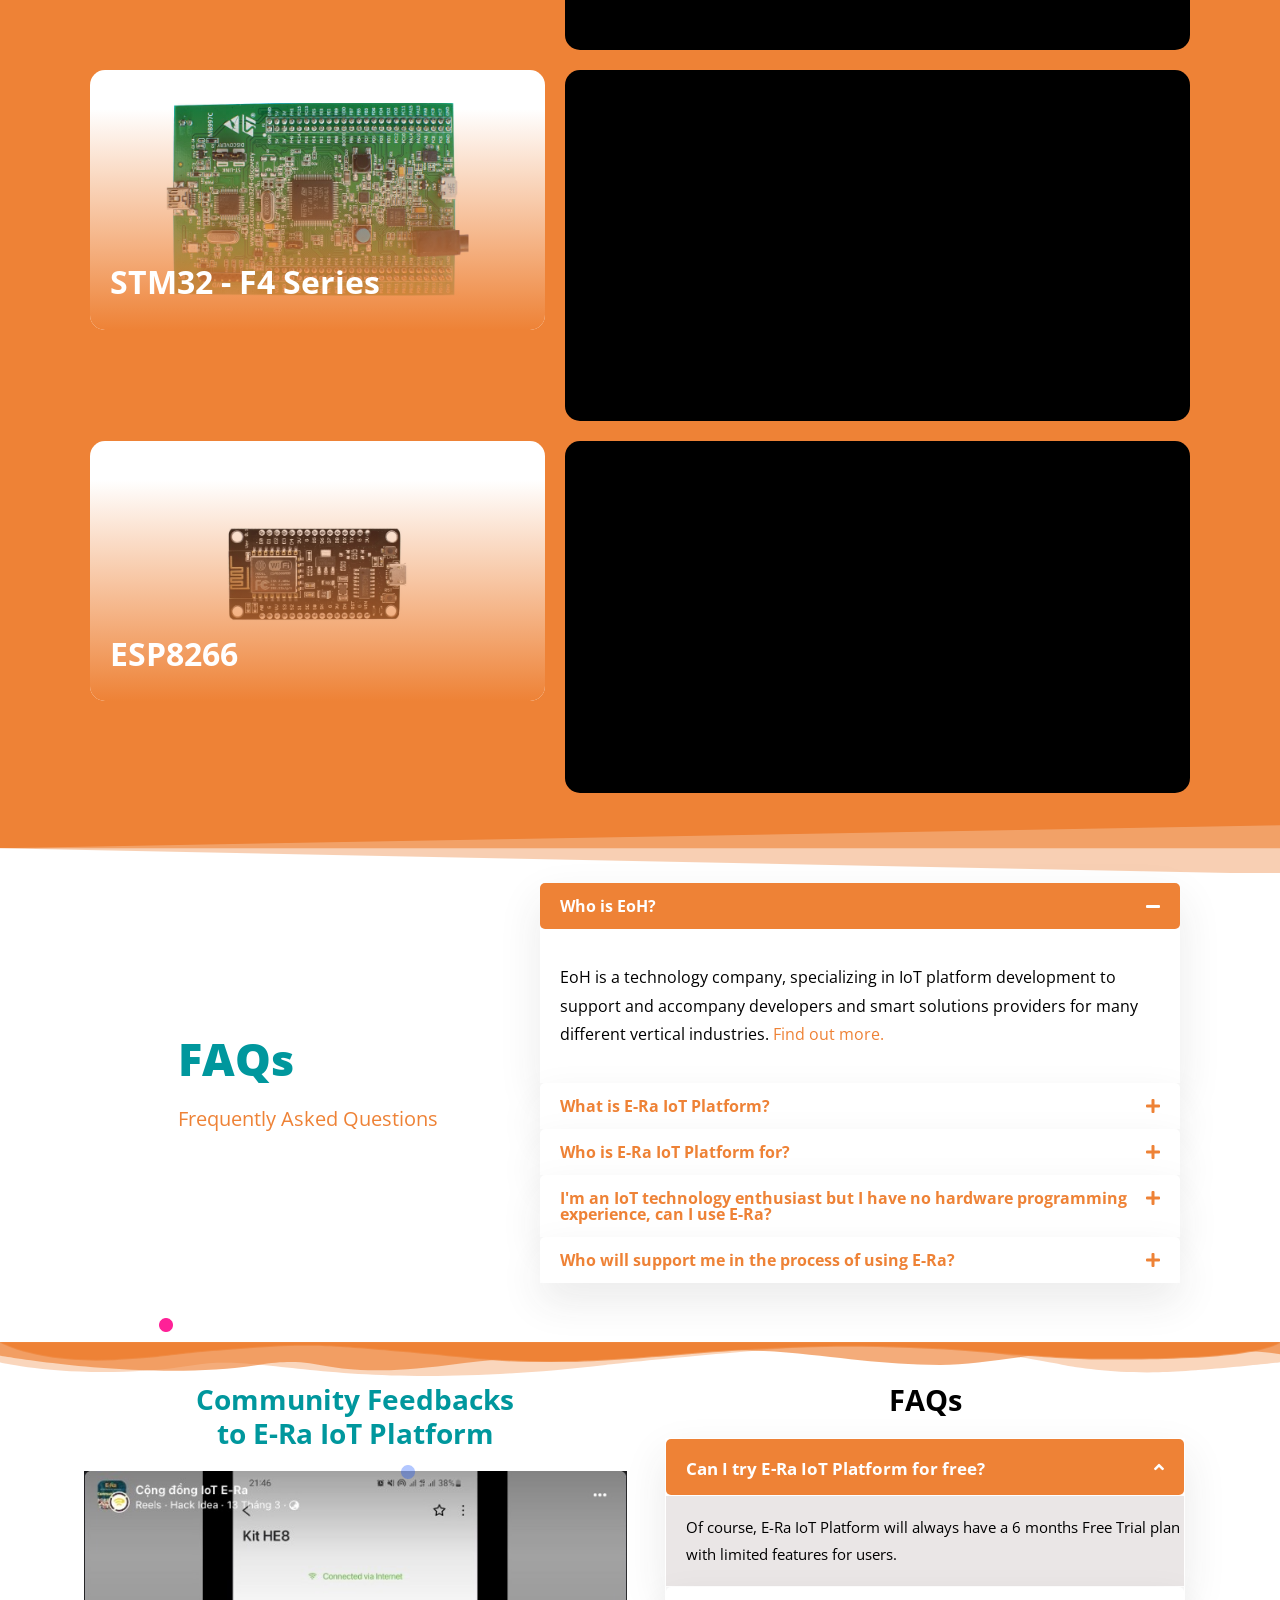
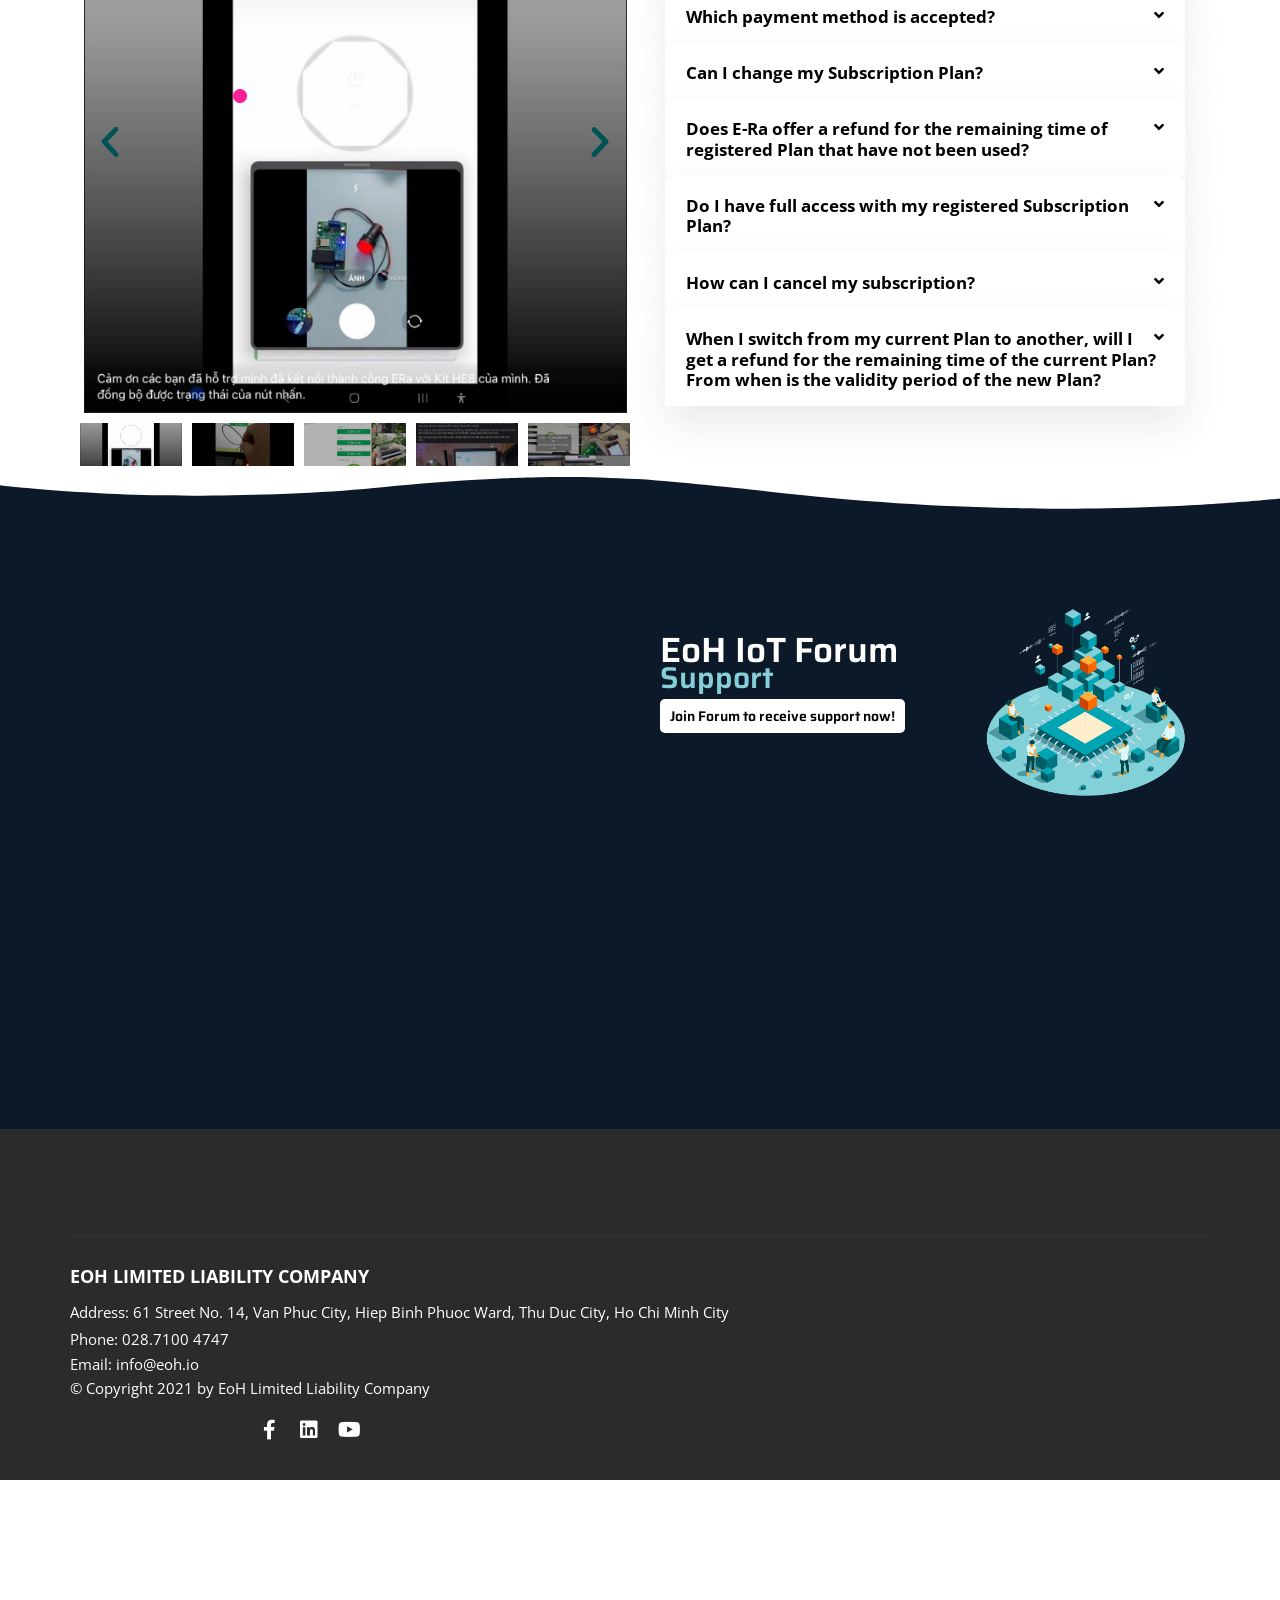
==== commit 1dc1b4f9: "update e-ra-iot-wiki.gitbook.io/documentation" ====
--- a/index.html
+++ b/index.html
@@ -2,1707 +2,4756 @@
 <html lang="en-US" prefix="og: https://ogp.me/ns#" data-menu="leftalign">
 
 <!-- Mirrored from e-ra.io/ by HTTrack Website Copier/3.x [XR&CO'2014], Mon, 02 Oct 2023 09:44:24 GMT -->
-<!-- Added by HTTrack --><meta http-equiv="content-type" content="text/html;charset=utf-8" /><!-- /Added by HTTrack -->
+<!-- Added by HTTrack -->
+<meta http-equiv="content-type" content="text/html;charset=utf-8" /><!-- /Added by HTTrack -->
+
 <head>
 
-<link rel="profile" href="http://gmpg.org/xfn/11"/>
-
- 
-
-<link rel="alternate" hreflang="vi" href="vi/index.html"/>
-<link rel="alternate" hreflang="en" href="index.html"/>
-<meta http-equiv="Content-Type" content="text/html; charset=utf-8"/><meta name="viewport" content="width=device-width, initial-scale=1, maximum-scale=1"/><meta name="format-detection" content="telephone=no">
-<!-- Search Engine Optimization by Rank Math - https://s.rankmath.com/home -->
-<title>E-Ra IoT Platform - Nền tảng IoT cho mọi người!</title>
-<meta name="description" content="E-Ra được phát triển và vận hành bởi đội ngũ EoH, giúp hỗ trợ và đồng hành cùng các doanh nghiệp, nhà phát triển IoT trong việc xây dựng các giải pháp thông minh cho doanh nghiệp/cá nhân."/>
-<meta name="robots" content="follow, index, max-snippet:-1, max-video-preview:-1, max-image-preview:large"/>
-<link rel="canonical" href="index.html"/>
-<meta property="og:locale" content="en_US">
-<meta property="og:type" content="website">
-<meta property="og:title" content="E-Ra IoT Platform - Nền tảng IoT cho mọi người!">
-<meta property="og:description" content="E-Ra được phát triển và vận hành bởi đội ngũ EoH, giúp hỗ trợ và đồng hành cùng các doanh nghiệp, nhà phát triển IoT trong việc xây dựng các giải pháp thông minh cho doanh nghiệp/cá nhân.">
-<meta property="og:url" content="index.html">
-<meta property="og:site_name" content="E-Ra Open IoT">
-<meta property="og:updated_time" content="2023-10-02T16:28:03+07:00">
-<meta property="og:image" content="wp-content/uploads/sites/3/2022/11/E-Ra_Logo-Full.png">
-<meta property="og:image:secure_url" content="wp-content/uploads/sites/3/2022/11/E-Ra_Logo-Full.png">
-<meta property="og:image:width" content="512">
-<meta property="og:image:height" content="258">
-<meta property="og:image:alt" content="E-Ra IoT Platform">
-<meta property="og:image:type" content="image/png">
-<meta name="twitter:card" content="summary_large_image">
-<meta name="twitter:title" content="E-Ra IoT Platform - Nền tảng IoT cho mọi người!">
-<meta name="twitter:description" content="E-Ra được phát triển và vận hành bởi đội ngũ EoH, giúp hỗ trợ và đồng hành cùng các doanh nghiệp, nhà phát triển IoT trong việc xây dựng các giải pháp thông minh cho doanh nghiệp/cá nhân.">
-<meta name="twitter:image" content="wp-content/uploads/sites/3/2022/11/E-Ra_Logo-Full.png">
-<script type="application/ld+json" class="rank-math-schema">{"@context":"https://schema.org","@graph":[{"@type":"Organization","@id":"https://e-ra.io/#organization","name":"EoH"},{"@type":"WebSite","@id":"https://e-ra.io/#website","url":"https://e-ra.io","name":"EoH","publisher":{"@id":"https://e-ra.io/#organization"},"inLanguage":"en-US","potentialAction":{"@type":"SearchAction","target":"https://e-ra.io/?s={search_term_string}","query-input":"required name=search_term_string"}},{"@type":"ImageObject","@id":"https://e-ra.io/wp-content/uploads/sites/3/2022/11/E-Ra_Logo-Full.png","url":"https://e-ra.io/wp-content/uploads/sites/3/2022/11/E-Ra_Logo-Full.png","width":"512","height":"258","inLanguage":"en-US"},{"@type":"Person","@id":"https://e-ra.io/author/minhphubp/","name":"minhphubp","url":"https://e-ra.io/author/minhphubp/","image":{"@type":"ImageObject","@id":"https://secure.gravatar.com/avatar/64956cd1b2ac3591b7a977c92c56d5de?s=96&amp;d=mm&amp;r=g","url":"https://secure.gravatar.com/avatar/64956cd1b2ac3591b7a977c92c56d5de?s=96&amp;d=mm&amp;r=g","caption":"minhphubp","inLanguage":"en-US"},"sameAs":["https://eoh.io"],"worksFor":{"@id":"https://e-ra.io/#organization"}},{"@type":"WebPage","@id":"https://e-ra.io/#webpage","url":"https://e-ra.io/","name":"E-Ra IoT Platform - N\u1ec1n t\u1ea3ng IoT cho m\u1ecdi ng\u01b0\u1eddi!","datePublished":"2022-10-05T16:53:59+07:00","dateModified":"2023-10-02T16:28:03+07:00","author":{"@id":"https://e-ra.io/author/minhphubp/"},"isPartOf":{"@id":"https://e-ra.io/#website"},"primaryImageOfPage":{"@id":"https://e-ra.io/wp-content/uploads/sites/3/2022/11/E-Ra_Logo-Full.png"},"inLanguage":"en-US"},{"@type":"Article","headline":"E-Ra IoT Platform - N\u1ec1n t\u1ea3ng IoT cho m\u1ecdi ng\u01b0\u1eddi!","datePublished":"2022-10-05T16:53:59+07:00","dateModified":"2023-10-02T16:28:03+07:00","author":{"@type":"Person","name":"minhphubp"},"publisher":{"@id":"https://e-ra.io/#organization"},"description":"E-Ra \u0111\u01b0\u1ee3c ph\u00e1t tri\u1ec3n v\u00e0 v\u1eadn h\u00e0nh b\u1edfi \u0111\u1ed9i ng\u0169 EoH, gi\u00fap h\u1ed7 tr\u1ee3 v\u00e0 \u0111\u1ed3ng h\u00e0nh c\u00f9ng c\u00e1c doanh nghi\u1ec7p, nh\u00e0 ph\u00e1t tri\u1ec3n IoT trong vi\u1ec7c x\u00e2y d\u1ef1ng c\u00e1c gi\u1ea3i ph\u00e1p th\u00f4ng minh cho doanh nghi\u1ec7p/c\u00e1 nh\u00e2n.","name":"E-Ra IoT Platform - N\u1ec1n t\u1ea3ng IoT cho m\u1ecdi ng\u01b0\u1eddi!","@id":"https://e-ra.io/#richSnippet","isPartOf":{"@id":"https://e-ra.io/#webpage"},"image":{"@id":"https://e-ra.io/wp-content/uploads/sites/3/2022/11/E-Ra_Logo-Full.png"},"inLanguage":"en-US","mainEntityOfPage":{"@id":"https://e-ra.io/#webpage"}}]}</script>
-<!-- /Rank Math WordPress SEO plugin -->
-
-<link rel='dns-prefetch' href='http://www.google.com/'/>
-<link rel='dns-prefetch' href='http://s.w.org/'/>
-<link rel="alternate" type="application/rss+xml" title="E-Ra Open IoT &raquo; Feed" href="feed/index.html"/>
-<link rel="alternate" type="application/rss+xml" title="E-Ra Open IoT &raquo; Comments Feed" href="comments/feed/index.html"/>
-		<script type="text/javascript">window._wpemojiSettings={"baseUrl":"https:\/\/s.w.org\/images\/core\/emoji\/13.0.1\/72x72\/","ext":".png","svgUrl":"https:\/\/s.w.org\/images\/core\/emoji\/13.0.1\/svg\/","svgExt":".svg","source":{"concatemoji":"https:\/\/e-ra.io\/wp-includes\/js\/wp-emoji-release.min.js?ver=5.6.6"}};!function(e,a,t){var n,r,o,i=a.createElement("canvas"),p=i.getContext&&i.getContext("2d");function s(e,t){var a=String.fromCharCode;p.clearRect(0,0,i.width,i.height),p.fillText(a.apply(this,e),0,0);e=i.toDataURL();return p.clearRect(0,0,i.width,i.height),p.fillText(a.apply(this,t),0,0),e===i.toDataURL()}function c(e){var t=a.createElement("script");t.src=e,t.defer=t.type="text/javascript",a.getElementsByTagName("head")[0].appendChild(t)}for(o=Array("flag","emoji"),t.supports={everything:!0,everythingExceptFlag:!0},r=0;r<o.length;r++)t.supports[o[r]]=function(e){if(!p||!p.fillText)return!1;switch(p.textBaseline="top",p.font="600 32px Arial",e){case"flag":return s([127987,65039,8205,9895,65039],[127987,65039,8203,9895,65039])?!1:!s([55356,56826,55356,56819],[55356,56826,8203,55356,56819])&&!s([55356,57332,56128,56423,56128,56418,56128,56421,56128,56430,56128,56423,56128,56447],[55356,57332,8203,56128,56423,8203,56128,56418,8203,56128,56421,8203,56128,56430,8203,56128,56423,8203,56128,56447]);case"emoji":return!s([55357,56424,8205,55356,57212],[55357,56424,8203,55356,57212])}return!1}(o[r]),t.supports.everything=t.supports.everything&&t.supports[o[r]],"flag"!==o[r]&&(t.supports.everythingExceptFlag=t.supports.everythingExceptFlag&&t.supports[o[r]]);t.supports.everythingExceptFlag=t.supports.everythingExceptFlag&&!t.supports.flag,t.DOMReady=!1,t.readyCallback=function(){t.DOMReady=!0},t.supports.everything||(n=function(){t.readyCallback()},a.addEventListener?(a.addEventListener("DOMContentLoaded",n,!1),e.addEventListener("load",n,!1)):(e.attachEvent("onload",n),a.attachEvent("onreadystatechange",function(){"complete"===a.readyState&&t.readyCallback()})),(n=t.source||{}).concatemoji?c(n.concatemoji):n.wpemoji&&n.twemoji&&(c(n.twemoji),c(n.wpemoji)))}(window,document,window._wpemojiSettings);</script>
-		<style type="text/css">img.wp-smiley,img.emoji{display:inline!important;border:none!important;box-shadow:none!important;height:1em!important;width:1em!important;margin:0 .07em!important;vertical-align:-.1em!important;background:none!important;padding:0!important}</style>
-	<link rel='stylesheet' id='wp-block-library-css' href='wp-includes/css/dist/block-library/style.min3f90.css?ver=5.6.6' type='text/css' media='all'/>
-<link rel='stylesheet' id='contact-form-7-css' href='wp-content/plugins/contact-form-7/includes/css/styles9dff.css?ver=5.3.2' type='text/css' media='all'/>
-<link rel='stylesheet' id='vlp-public-css' href='wp-content/plugins/visual-link-preview/dist/public950a.css?ver=2.2.3' type='text/css' media='all'/>
-<style id='wpml-legacy-dropdown-0-css' media='all'>.wpml-ls-legacy-dropdown{width:15.5em;max-width:100%}.wpml-ls-legacy-dropdown>ul{position:relative;padding:0;margin:0!important;list-style-type:none}.wpml-ls-legacy-dropdown .wpml-ls-current-language:hover .wpml-ls-sub-menu,.wpml-ls-legacy-dropdown .wpml-ls-current-language:focus .wpml-ls-sub-menu{visibility:visible}.wpml-ls-legacy-dropdown .wpml-ls-item{padding:0;margin:0;list-style-type:none}.wpml-ls-legacy-dropdown a{display:block;text-decoration:none;color:#444;border:1px solid #cdcdcd;background-color:#fff;padding:5px 10px;line-height:1}.wpml-ls-legacy-dropdown a span{vertical-align:middle}.wpml-ls-legacy-dropdown a.wpml-ls-item-toggle{position:relative;padding-right:-webkit-calc(10px + .7em + .7em);padding-right:calc(10px + .7em + .7em)}.rtl .wpml-ls-legacy-dropdown a.wpml-ls-item-toggle{padding-right:10px;padding-left:-webkit-calc(10px + .7em + .7em);padding-left:calc(10px + .7em + .7em)}.wpml-ls-legacy-dropdown a.wpml-ls-item-toggle:after{content:'';vertical-align:middle;display:inline-block;border:.35em solid transparent;border-top:.5em solid;position:absolute;right:10px;top:-webkit-calc(50% - .175em);top:calc(50% - .175em)}.rtl .wpml-ls-legacy-dropdown a.wpml-ls-item-toggle:after{right:auto;left:10px}.wpml-ls-legacy-dropdown a:hover,.wpml-ls-legacy-dropdown a:focus,.wpml-ls-legacy-dropdown .wpml-ls-current-language:hover>a{color:#000;background:#eee}.wpml-ls-legacy-dropdown .wpml-ls-sub-menu{visibility:hidden;position:absolute;top:100%;right:0;left:0;border-top:1px solid #cdcdcd;padding:0;margin:0;list-style-type:none;z-index:101}.wpml-ls-legacy-dropdown .wpml-ls-sub-menu a{border-width:0 1px 1px 1px}.wpml-ls-legacy-dropdown .wpml-ls-flag{display:inline;vertical-align:middle;width:18px;height:12px}.wpml-ls-legacy-dropdown .wpml-ls-flag+span{margin-left:.4em}.rtl .wpml-ls-legacy-dropdown .wpml-ls-flag+span{margin-left:0;margin-right:.4em}</style>
-<style id='wpml-legacy-dropdown-0-inline-css' type='text/css'>.wpml-ls-statics-shortcode_actions,.wpml-ls-statics-shortcode_actions .wpml-ls-sub-menu,.wpml-ls-statics-shortcode_actions a{border-color:#eee}.wpml-ls-statics-shortcode_actions a{color:#444;background-color:#fff}.wpml-ls-statics-shortcode_actions a:hover,.wpml-ls-statics-shortcode_actions a:focus{color:#000;background-color:#eee}.wpml-ls-statics-shortcode_actions .wpml-ls-current-language>a{color:#444;background-color:#fff}.wpml-ls-statics-shortcode_actions .wpml-ls-current-language:hover>a,.wpml-ls-statics-shortcode_actions .wpml-ls-current-language>a:focus{color:#000;background-color:#eee}</style>
-<style id='wpml-menu-item-0-css' media='all'>.wpml-ls-menu-item .wpml-ls-flag{display:inline;vertical-align:baseline;width:18px;height:12px}.wpml-ls-menu-item .wpml-ls-flag+span{margin-left:.3em}.rtl .wpml-ls-menu-item .wpml-ls-flag+span{margin-left:0;margin-right:.3em}</style>
-<link rel='stylesheet' id='dashicons-css' href='wp-includes/css/dashicons.min3f90.css?ver=5.6.6' type='text/css' media='all'/>
-<link rel='stylesheet' id='starto-reset-css-css' href='wp-content/themes/starto/css/core/reset3f90.css?ver=5.6.6' type='text/css' media='all'/>
-<link rel='stylesheet' id='starto-wordpress-css-css' href='wp-content/themes/starto/css/core/wordpress3f90.css?ver=5.6.6' type='text/css' media='all'/>
-<link rel='stylesheet' id='starto-screen-css' href='wp-content/themes/starto/css/core/screen3f90.css?ver=5.6.6' type='text/css' media='all'/>
-<style id='starto-screen-inline-css' type='text/css'>@font-face{font-family:"CircularStd";src:url(wp-content/themes/starto/fonts/CircularStd-Book.woff) format("woff");font-weight:400;font-style:normal}@font-face{font-family:"CircularStd";src:url(https://e-ra.io/wp-content/themes/starto/fonts/CircularStd-Bold.woff) format("woff");font-weight:700;font-style:normal}</style>
-<link rel='stylesheet' id='modulobox-css' href='wp-content/themes/starto/css/modulobox3f90.css?ver=5.6.6' type='text/css' media='all'/>
-<link rel='stylesheet' id='starto-left-align-menu-css' href='wp-content/themes/starto/css/menus/left-align-menu3f90.css?ver=5.6.6' type='text/css' media='all'/>
-<link rel='stylesheet' id='fontawesome-css' href='wp-content/themes/starto/css/font-awesome.min3f90.css?ver=5.6.6' type='text/css' media='all'/>
-<link rel='stylesheet' id='themify-icons-css' href='wp-content/themes/starto/css/themify-icons3f90.css?ver=5.6.6' type='text/css' media='all'/>
-<link rel='stylesheet' id='tooltipster-css' href='wp-content/themes/starto/css/tooltipster3f90.css?ver=5.6.6' type='text/css' media='all'/>
-<link rel='stylesheet' id='loftloader-lite-animation-css' href='wp-content/plugins/loftloader/assets/css/loftloader.minc3cd.css?ver=2020081301' type='text/css' media='all'/>
-<link rel='stylesheet' id='elementor-icons-css' href='wp-content/plugins/elementor/assets/lib/eicons/css/elementor-icons.min74e5.css?ver=5.9.1' type='text/css' media='all'/>
-<link rel='stylesheet' id='elementor-animations-css' href='wp-content/plugins/elementor/assets/lib/animations/animations.min952b.css?ver=3.0.16' type='text/css' media='all'/>
-<link rel='stylesheet' id='elementor-frontend-legacy-css' href='wp-content/plugins/elementor/assets/css/frontend-legacy.min952b.css?ver=3.0.16' type='text/css' media='all'/>
-<link rel='stylesheet' id='elementor-frontend-css' href='wp-content/plugins/elementor/assets/css/frontend.min952b.css?ver=3.0.16' type='text/css' media='all'/>
-<link rel='stylesheet' id='elementor-post-20559-css' href='wp-content/uploads/sites/3/elementor/css/post-2055992ef.css?ver=1694075082' type='text/css' media='all'/>
-<link rel='stylesheet' id='wb-elementor-before-after-slider-css' href='wp-content/plugins/before-after-image-comparison-slider-for-elementor/assets/css/twentytwenty8a54.css?ver=1.0.0' type='text/css' media='all'/>
-<link rel='stylesheet' id='elementor-pro-css' href='wp-content/plugins/elementor-pro/assets/css/frontend.min6173.css?ver=3.0.8' type='text/css' media='all'/>
-<link rel='stylesheet' id='swiper-css' href='wp-content/plugins/starto-elementor/assets/css/swiper3f90.css?ver=5.6.6' type='text/css' media='all'/>
-<link rel='stylesheet' id='justifiedGallery-css' href='wp-content/plugins/starto-elementor/assets/css/justifiedGallery3f90.css?ver=5.6.6' type='text/css' media='all'/>
-<link rel='stylesheet' id='flickity-css' href='wp-content/plugins/starto-elementor/assets/css/flickity3f90.css?ver=5.6.6' type='text/css' media='all'/>
-<link rel='stylesheet' id='owl-carousel-theme-css' href='wp-content/plugins/starto-elementor/assets/css/owl.theme.default.min3f90.css?ver=5.6.6' type='text/css' media='all'/>
-<link rel='stylesheet' id='switchery-css' href='wp-content/plugins/starto-elementor/assets/css/switchery3f90.css?ver=5.6.6' type='text/css' media='all'/>
-<link rel='stylesheet' id='starto-elementor-css' href='wp-content/plugins/starto-elementor/assets/css/starto-elementor3f90.css?ver=5.6.6' type='text/css' media='all'/>
-<link rel='stylesheet' id='starto-elementor-responsive-css' href='wp-content/plugins/starto-elementor/assets/css/starto-elementor-responsive3f90.css?ver=5.6.6' type='text/css' media='all'/>
-<link rel='stylesheet' id='elementor-post-18558-css' href='wp-content/uploads/sites/3/elementor/css/post-185586930.css?ver=1696238894' type='text/css' media='all'/>
-<link rel='stylesheet' id='starto-script-responsive-css-css' href='wp-content/themes/starto/css/core/responsive3f90.css?ver=5.6.6' type='text/css' media='all'/>
-<link rel='stylesheet' id='kirki-styles-global-css' href='wp-content/themes/starto/modules/kirki/assets/css/kirki-stylesa13e.css?ver=3.0.21' type='text/css' media='all'/>
-<style id='kirki-styles-global-inline-css' type='text/css'>#right-click-content{background:rgba(0,0,0,.5);color:#fff}body,input[type="text"],input[type="password"],input[type="email"],input[type="url"],input[type="date"],input[type="tel"],input.wpcf7-text,.woocommerce table.cart td.actions .coupon .input-text,.woocommerce-page table.cart td.actions .coupon .input-text,.woocommerce #content table.cart td.actions .coupon .input-text,.woocommerce-page #content table.cart td.actions .coupon .input-text,select,textarea,.ui-widget input,.ui-widget select,.ui-widget textarea,.ui-widget button,.ui-widget label,.ui-widget-header,.zm_alr_ul_container{font-family:Open\ Sans;font-size:16px;font-weight:400;letter-spacing:0;line-height:1.8;text-transform:none}h1,h2,h3,h4,h5,h6,h7,.post_quote_title,strong[itemprop="author"],#page-content-wrapper .posts.blog li a,.page-content-wrapper .posts.blog li a,#filter_selected,blockquote,.sidebar-widget li.widget_products,#footer ul.sidebar-widget li ul.posts.blog li a,.woocommerce-page table.cart th,table.shop_table thead tr th,.testimonial_slider_content,.pagination,.pagination-detail,.starto-portfolio-filter-wrapper a.filter-tag-btn,.portfolio-coverflow .swiper-slide .swiper-content .article .article-preview .controls label,.portfolio-timeline-vertical-content-wrapper .timeline .swiper-pagination-bullet,.elementor-tab-title,.testimonials-card-wrapper .owl-carousel .testimonial-name{font-family:Open\ Sans;font-weight:700;letter-spacing:0;line-height:1.7;text-transform:none}h1{font-size:36px}h2{font-size:32px}h3{font-size:30px}h4{font-size:28px}h5{font-size:26px}h6{font-size:22px}body,#wrapper,#page-content-wrapper.fixed,#gallery_lightbox h2,.slider_wrapper .gallery_image_caption h2,#body_loading_screen,h3#reply-title span,.overlay_gallery_wrapper,.pagination a,.pagination span,#captcha-wrap .text-box input,.flex-direction-nav a,.blog_promo_title h6,#supersized li,#horizontal_gallery_wrapper .image_caption,body.password-protected #page-content-wrapper .inner .inner-wrapper .sidebar-content,body .ui-dialog[aria-describedby="ajax-login-register-login-dialog"],body .ui-dialog[aria-describedby="ajax-login-register-dialog"],#single-course-meta{background-color:#fff}body,.pagination a,#gallery_lightbox h2,.slider_wrapper .gallery_image_caption h2,.post_info a,#page-content-wrapper.split #copyright,.page-content-wrapper.split #copyright,.ui-state-default a,.ui-state-default a:link,.ui-state-default a:visited,.woocommerce-MyAccount-navigation ul a,.post-navigation.previous .navigation-anchor,.post-navigation.next .navigation-anchor{color:#000}::selection,.verline{background-color:#000}::-webkit-input-placeholder{color:#000}::-moz-placeholder{color:#000}:-ms-input-placeholder{color:#000}a,.gallery_proof_filter ul li a,#page-content-wrapper .sidebar .content .sidebar-widget li.widget_rss ul li cite,#footer-wrapper ul.sidebar-widget li.widget_rss ul li cite{color:#ee8236}.flex-control-paging li a.flex-active,.post-attribute a:before,#menu-wrapper .nav ul li a:before,#menu-wrapper div .nav li>a:before,.post-attribute a:before{background-color:#ee8236}.flex-control-paging li a.flex-active,.image_boxed_wrapper:hover,.gallery_proof_filter ul li a.active,.gallery_proof_filter ul li a:hover{border-color:#ee8236}a:hover,a:active,.post_info_comment a i,#commentform .required,#page-content-wrapper .sidebar .content .sidebar-widget li.widget_rss ul li .rss-date,#footer-wrapper ul.sidebar-widget li.widget_rss ul li .rss-date{color:#ee8236}input[type="button"]:hover,input[type="submit"]:hover,a.button:hover,.button:hover,.button.submit,a.button.white:hover,.button.white:hover,a.button.white:active,.button.white:active,#menu-wrapper .nav ul li a:hover:before,#menu-wrapper div .nav li>a:hover:before,.post-attribute a:hover:before{background-color:#ee8236}input[type="button"]:hover,input[type="submit"]:hover,a.button:hover,.button:hover,.button.submit,a.button.white:hover,.button.white:hover,a.button.white:active,.button.white:active,.sidebar-widget li.widget_recent_comments ul li.recentcomments a:hover{border-color:#ee8236}h1,h2,h3,h4,h5,h6,h7,pre,code,tt,blockquote,.post-header h5 a,.post-header h3 a,.post-header.grid h6 a,.post-header.fullwidth h4 a,.post-header h5 a,blockquote,.site_loading_logo_item i,.ppb_subtitle,.woocommerce .woocommerce-ordering select,.woocommerce #page-content-wrapper a.button,.woocommerce.columns-4 ul.products li.product a.add_to_cart_button,.woocommerce.columns-4 ul.products li.product a.add_to_cart_button:hover,.ui-accordion .ui-accordion-header a,.tabs .ui-state-active a,.post-header h5 a,.post-header h6 a,.flex-direction-nav a:before,.social_share_button_wrapper .social_post_view .view_number,.social_share_button_wrapper .social_post_share_count .share_number,.portfolio_post_previous a,.portfolio_post_next a,#filter_selected,#autocomplete li strong,.themelink,body .ui-dialog[aria-describedby="ajax-login-register-login-dialog"] .ui-dialog-titlebar .ui-dialog-title,body .ui-dialog[aria-describedby="ajax-login-register-dialog"] .ui-dialog-titlebar .ui-dialog-title{color:#000}body.page.page-template-gallery-archive-split-screen-php #fp-nav li .active span,body.tax-gallerycat #fp-nav li .active span,body.page.page-template-portfolio-fullscreen-split-screen-php #fp-nav li .active span,body.page.tax-portfolioset #fp-nav li .active span,body.page.page-template-gallery-archive-split-screen-php #fp-nav ul li a span,body.tax-gallerycat #fp-nav ul li a span,body.page.page-template-portfolio-fullscreen-split-screen-php #fp-nav ul li a span,body.page.tax-portfolioset #fp-nav ul li a span{background-color:#000}hr, .post.type-post, .comment .right, .widget_tag_cloud div a, .meta-tags a, .tag_cloud a, #footer, #post_more_wrapper, #page-content-wrapper .inner .sidebar-content, #page-content-wrapper .inner .sidebar-content.left-sidebar, .ajax_close, .ajax_next, .ajax_prev, .portfolio_next, .portfolio_prev, .portfolio_next_prev_wrapper.video .portfolio_prev, .portfolio_next_prev_wrapper.video .portfolio_next, .separated, .blog_next_prev_wrapper, #post_more_wrapper h5, #ajax_portfolio_wrapper.hidding, #ajax_portfolio_wrapper.visible, .tabs.vertical .ui-tabs-panel, .ui-tabs.vertical.right .ui-tabs-nav li, .woocommerce div.product .woocommerce-tabs ul.tabs li, .woocommerce #content div.product .woocommerce-tabs ul.tabs li, .woocommerce-page div.product .woocommerce-tabs ul.tabs li, .woocommerce-page #content div.product .woocommerce-tabs ul.tabs li, .woocommerce div.product .woocommerce-tabs .panel, .woocommerce-page div.product .woocommerce-tabs .panel, .woocommerce #content div.product .woocommerce-tabs .panel, .woocommerce-page #content div.product .woocommerce-tabs .panel, .woocommerce table.shop_table, .woocommerce-page table.shop_table, .woocommerce .cart-collaterals .cart_totals, .woocommerce-page .cart-collaterals .cart_totals, .woocommerce .cart-collaterals .shipping_calculator, .woocommerce-page .cart-collaterals .shipping_calculator, .woocommerce .cart-collaterals .cart_totals tr td, .woocommerce .cart-collaterals .cart_totals tr th, .woocommerce-page .cart-collaterals .cart_totals tr td, .woocommerce-page .cart-collaterals .cart_totals tr th, table tr th, table tr td, .woocommerce #payment, .woocommerce-page #payment, .woocommerce #payment ul.payment_methods li, .woocommerce-page #payment ul.payment_methods li, .woocommerce #payment div.form-row, .woocommerce-page #payment div.form-row, .ui-tabs li:first-child, .ui-tabs .ui-tabs-nav li, .ui-tabs.vertical .ui-tabs-nav li, .ui-tabs.vertical.right .ui-tabs-nav li.ui-state-active, .ui-tabs.vertical .ui-tabs-nav li:last-child, #page-content-wrapper .inner .sidebar-wrapper ul.sidebar-widget li.widget_nav_menu ul.menu li.current-menu-item a, .page-content-wrapper .inner .sidebar-wrapper ul.sidebar-widget li.widget_nav_menu ul.menu li.current-menu-item a, .ui-accordion .ui-accordion-header, .ui-accordion .ui-accordion-content, #page-content-wrapper .sidebar .content .sidebar-widget li h2.widgettitle:before, h2.widgettitle:before, #autocomplete, .ppb_blog_minimal .one-third_bg, .tabs .ui-tabs-panel, .ui-tabs .ui-tabs-nav li, .ui-tabs li:first-child, .ui-tabs.vertical .ui-tabs-nav li:last-child, .woocommerce .woocommerce-ordering select, .woocommerce div.product .woocommerce-tabs ul.tabs li.active, .woocommerce-page div.product .woocommerce-tabs ul.tabs li.active, .woocommerce #content div.product .woocommerce-tabs ul.tabs li.active, .woocommerce-page #content div.product .woocommerce-tabs ul.tabs li.active, .woocommerce-page table.cart th, table.shop_table thead tr th, hr.title_break, .overlay_gallery_border, #page-content-wrapper.split #copyright, .page-content-wrapper.split #copyright, .post.type-post, .events.type-events, h5.event_title, .post-header h5.event_title, .client_archive_wrapper, #page-content-wrapper .sidebar .content .sidebar-widget li.widget, .page-content-wrapper .sidebar .content .sidebar-widget li.widget, hr.title_break.bold, blockquote, .social_share_button_wrapper, .social_share_button_wrapper, body:not(.single) .post-wrapper, .theme-border, #about-the-author, .related.products, .woocommerce div.product div.summary .product_meta, #single-course-meta ul.single-course-meta-data li.single-course-meta-data-separator, body .course-curriculum ul.curriculum-sections .section-header, .course-reviews-list li, .course-reviews-list-shortcode li, .wp-block-table, .wp-block-table td, .wp-block-table th, .wp-block-table.is-style-stripes td, .wp-block-table.is-style-stripes th, table, .widget_categories ul > li, .widget_pages ul > li, .widget_archive ul > li, #page-content-wrapper .sidebar .content .sidebar-widget li h2.widgettitle:before, h2.widgettitle:before, #page-content-wrapper .sidebar .content .sidebar-widget li h2.widgettitle:after, h2.widgettitle:after, .woocommerce table.shop_table tbody tr.cart_item td{border-color:#d8d8d8}input[type="text"],input[type="password"],input[type="email"],input[type="url"],input[type="tel"],input[type="date"],textarea{-webkit-border-radius:5px;-moz-border-radius:5px;border-radius:5px}input[type="submit"],input[type="button"],a.button,.button,.woocommerce .page_slider a.button,a.button.fullwidth,.woocommerce-page div.product form.cart .button,.woocommerce #respond input#submit.alt,.woocommerce a.button.alt,.woocommerce button.button.alt,.woocommerce input.button.alt,body .ui-dialog[aria-describedby="ajax-login-register-login-dialog"] .form-wrapper input[type="submit"],body .ui-dialog[aria-describedby="ajax-login-register-dialog"] .form-wrapper input[type="submit"],.select2-container--default .select2-selection--single{font-family:CircularStd;font-size:16px;font-weight:400;line-height:1.6;text-transform:none}input[type="text"],input[type="password"],input[type="email"],input[type="url"],input[type="tel"],input[type="date"],textarea,.widget_search form{background-color:#fff}input[type="text"],input[type="password"],input[type="email"],input[type="url"],input[type="tel"],input[type="date"],textarea.widget_search input.search-field{color:#ee8236}input[type="text"],input[type="password"],input[type="email"],input[type="url"],input[type="tel"],input[type="date"],textarea,.select2-container--default .select2-selection--single,.select2-dropdown,.widget_search form{border-color:#d8d8d8}input[type="text"]:focus,input[type="password"]:focus,input[type="email"]:focus,input[type="url"]:focus,input[type="date"]:focus,textarea:focus,.widget_search form.focus{border-color:#ee8236}.input-effect ~ .focus-border{background-color:#ee8236}input[type="submit"],input[type="button"],a.button,.button,.woocommerce .page_slider a.button,a.button.fullwidth,.woocommerce-page div.product form.cart .button,.woocommerce #respond input#submit.alt,.woocommerce a.button.alt,.woocommerce button.button.alt,.woocommerce input.button.alt,body .ui-dialog[aria-describedby="ajax-login-register-login-dialog"] .form-wrapper input[type="submit"],body .ui-dialog[aria-describedby="ajax-login-register-dialog"] .form-wrapper input[type="submit"],body.learnpress-page #page-content-wrapper .order-recover .lp-button,.learnpress-page #learn-press-profile-basic-information button,body #page-content-wrapper p#lp-avatar-actions button,.learnpress-page #profile-content-settings form button[type="submit"],button,.woocommerce #respond input#submit,.elementor-widget-button{font-family:CircularStd;font-size:16px;font-weight:700;letter-spacing:0;line-height:1.6;text-transform:none}input[type="submit"],input[type="button"],a.button,.button,.woocommerce .page_slider a.button,a.button.fullwidth,.woocommerce-page div.product form.cart .button,.woocommerce #respond input#submit.alt,.woocommerce a.button.alt,.woocommerce button.button.alt,.woocommerce input.button.alt,body .ui-dialog[aria-describedby="ajax-login-register-login-dialog"] .form-wrapper input[type="submit"],body .ui-dialog[aria-describedby="ajax-login-register-dialog"] .form-wrapper input[type="submit"],a#go-to-top,.pagination span,.widget_tag_cloud div a,.pagination a,.pagination span,body.learnpress-page #page-content-wrapper .order-recover .lp-button,.learnpress-page #learn-press-profile-basic-information button,body #page-content-wrapper p#lp-avatar-actions button,.learnpress-page #profile-content-settings form button[type="submit"],.learnpress-page #page-content-wrapper .lp-button,button,.woocommerce #respond input#submit,.widget_product_tag_cloud a{-webkit-border-radius:50px;-moz-border-radius:50px;border-radius:50px}input[type="submit"],input[type="button"],a.button,.button,.pagination span,.pagination a:hover,.woocommerce .footer-main-container .button,.woocommerce .footer-main-container .button:hover,.woocommerce-page div.product form.cart .button,.woocommerce #respond input#submit.alt,.woocommerce a.button.alt,.woocommerce button.button.alt,.woocommerce input.button.alt,.post-type-icon,.filter li a:hover,.filter li a.active,#portfolio_wall_filters li a.active,#portfolio_wall_filters li a:hover,.comment_box,.one-half.gallery2 .portfolio_type_wrapper,.one-third.gallery3 .portfolio_type_wrapper,.one_fourth.gallery4 .portfolio_type_wrapper,.one_fifth.gallery5 .portfolio_type_wrapper,.portfolio_type_wrapper,.widget_tag_cloud div a:hover,.ui-accordion .ui-accordion-header .ui-icon,.mobile-menu-wrapper #mobile-menu-close.button,.mobile-menu-wrapper #btn-close-mobile-menu,body .ui-dialog[aria-describedby="ajax-login-register-login-dialog"] .form-wrapper input[type="submit"],body .ui-dialog[aria-describedby="ajax-login-register-dialog"] .form-wrapper input[type="submit"],.learnpress-page #page-content-wrapper .lp-button,.learnpress-page #learn-press-profile-basic-information button,.learnpress-page #profile-content-settings form button[type="submit"],button,.widget_search input#searchsubmit:hover,#wp-calendar thead th,#page-content-wrapper .sidebar .content .sidebar-widget li.widget_categories .cat-count,.widget_categories .cat-count,#page-content-wrapper .sidebar .content .sidebar-widget li.widget_archive .archive-count,.widget_archive .archive-count,.woocommerce #respond input#submit,.widget_product_tag_cloud a:hover,.woocommerce .widget_price_filter .ui-slider .ui-slider-range,.woocommerce-page .widget_price_filter .ui-slider .ui-slider-range,.woocommerce .widget_price_filter .ui-slider .ui-slider-handle,.woocommerce-page .widget_price_filter .ui-slider .ui-slider-handle,.woocommerce .widget_price_filter .price_slider_amount .button,.woocommerce-page .widget_price_filter .price_slider_amount .button{background-color:#ee8236}.pagination span,.pagination a:hover,.button.ghost,.button.ghost:hover,.button.ghost:active,blockquote:after,.woocommerce-MyAccount-navigation ul li.is-active,body .ui-dialog[aria-describedby="ajax-login-register-login-dialog"] .form-wrapper input[type="submit"],body .ui-dialog[aria-describedby="ajax-login-register-dialog"] .form-wrapper input[type="submit"],.learnpress-page #page-content-wrapper .lp-button,.learnpress-page #learn-press-profile-basic-information button,.learnpress-page #profile-content-settings form button[type="submit"],.widget_search input#searchsubmit:hover,.woocommerce .widget_price_filter .ui-slider .ui-slider-handle,.woocommerce-page .widget_price_filter .ui-slider .ui-slider-handle{border-color:#ee8236}.comment_box:before,.comment_box:after{border-top-color:#ee8236}.button.ghost, .button.ghost:hover, .button.ghost:active, .infinite_load_more, blockquote:before, .woocommerce-MyAccount-navigation ul li.is-active a, body .ui-dialog[aria-describedby="ajax-login-register-login-dialog"] .form-wrapper input[type="submit"], body .ui-dialog[aria-describedby="ajax-login-register-dialog"] .form-wrapper input[type="submit"], #page-content-wrapper .inner .sidebar-wrapper .sidebar-widget li.widget_recent_comments ul li.recentcomments a:not(.url), body .post-featured-date-wrapper .post-featured-date, .woocommerce-page .price_slider_amount .price_label{color:#ee8236}input[type="submit"],input[type="button"],a.button,.button,.pagination a:hover,.woocommerce .footer-main-container .button,.woocommerce .footer-main-container .button:hover,.woocommerce-page div.product form.cart .button,.woocommerce #respond input#submit.alt,.woocommerce a.button.alt,.woocommerce button.button.alt,.woocommerce input.button.alt,.post-type-icon,.filter li a:hover,.filter li a.active,#portfolio_wall_filters li a.active,#portfolio_wall_filters li a:hover,.comment_box,.one-half.gallery2 .portfolio_type_wrapper,.one-third.gallery3 .portfolio_type_wrapper,.one_fourth.gallery4 .portfolio_type_wrapper,.one_fifth.gallery5 .portfolio_type_wrapper,.portfolio_type_wrapper,.widget_tag_cloud div a:hover,.ui-accordion .ui-accordion-header .ui-icon,.mobile-menu-wrapper #mobile-menu-close.button,#go-to-top,body .ui-dialog[aria-describedby="ajax-login-register-login-dialog"] .form-wrapper input[type="submit"],body .ui-dialog[aria-describedby="ajax-login-register-dialog"] .form-wrapper input[type="submit"],.pagination span.current,.mobile-menu-wrapper #btn-close-mobile-menu,body.learnpress-page #page-content-wrapper .lp-button,.learnpress-page #learn-press-profile-basic-information button,.learnpress-page #profile-content-settings form button[type="submit"],button,.widget_search input#searchsubmit:hover,#wp-calendar caption,#wp-calendar thead th,#page-content-wrapper .sidebar .content .sidebar-widget li.widget_categories .cat-count,.widget_categories .cat-count,#page-content-wrapper .sidebar .content .sidebar-widget li.widget_archive .archive-count,.widget_archive .archive-count,.woocommerce #respond input#submit,.widget_product_tag_cloud a:hover,.woocommerce .widget_price_filter .price_slider_amount .button,.woocommerce-page .widget_price_filter .price_slider_amount .button{color:#fff}input[type="submit"],input[type="button"],a.button,.button,.pagination a:hover,.woocommerce .footer-main-container .button,.woocommerce .footer-main-container .button:hover,.woocommerce-page div.product form.cart .button,.woocommerce #respond input#submit.alt,.woocommerce a.button.alt,.woocommerce button.button.alt,.woocommerce input.button.alt,.infinite_load_more,.widget_tag_cloud div a:hover,.mobile-menu-wrapper #btn-close-mobile-menu,.mobile-menu-wrapper #mobile-menu-close.button,body .ui-dialog[aria-describedby="ajax-login-register-login-dialog"] .form-wrapper input[type="submit"],body .ui-dialog[aria-describedby="ajax-login-register-dialog"] .form-wrapper input[type="submit"],.learnpress-page #learn-press-profile-basic-information button,.learnpress-page #profile-content-settings form button[type="submit"],button,.woocommerce #respond input#submit,.widget_product_tag_cloud a:hover,.woocommerce .widget_price_filter .price_slider_amount .button,.woocommerce-page .widget_price_filter .price_slider_amount .button{border-color:#ee8236}#wp-calendar tbody td#today{border-bottom-color:#ee8236}input[type="button"]:hover,input[type="submit"]:hover,a.button:hover,.button:hover,.button.submit,a.button.white:hover,.button.white:hover,a.button.white:active,.button.white:active,.black_bg input[type="submit"],.learnpress-page #page-content-wrapper .lp-button:hover,.learnpress-page #learn-press-profile-basic-information button:hover,.learnpress-page #profile-content-settings form button[type="submit"]:hover,.woocommerce #respond input#submit:hover{background-color:#fff}input[type="button"]:hover,input[type="submit"]:hover,a.button:hover,.button:hover,.button.submit,a.button.white:hover,.button.white:hover,a.button.white:active,.button.white:active,.black_bg input[type="submit"],body.learnpress-page #page-content-wrapper .lp-button:hover,.learnpress-page #learn-press-profile-basic-information button:hover,.learnpress-page #profile-content-settings form button[type="submit"]:hover,button:hover,.woocommerce #respond input#submit:hover{color:#ee8236}input[type="button"]:hover,input[type="submit"]:hover,a.button:hover,.button:hover,.button.submit,a.button.white:hover,.button.white:hover,a.button.white:active,.button.white:active,.black_bg input[type="submit"],.learnpress-page #learn-press-profile-basic-information button:hover,.learnpress-page #profile-content-settings form button[type="submit"]:hover,button:hover,.woocommerce #respond input#submit:hover{border-color:#ee8236}.frame_top,.frame_bottom,.frame_left,.frame_right{background:#000}#menu-wrapper .nav ul li a,#menu-wrapper div .nav li>a,.menu-client-wrapper,.themegoods-navigation-wrapper .nav li>a{font-family:CircularStd;font-size:16px;font-weight:400;line-height:1.7;text-transform:none}#menu-wrapper .nav ul li,#menu-wrapper div .nav li,html[data-menu="center-menu-logo"] #logo-right-wrapper{padding-top:28px;padding-bottom:28px}.top-menu-bar,html{background-color:#fff}#menu-wrapper .nav ul li a,#menu-wrapper div .nav li>a,#mobile-nav-icon,#logo-wrapper .social-profile-wrapper ul li a,.menu-cart-wrapper a{color:#000}#mobile-nav-icon{border-color:#000}#menu-wrapper .nav ul li a.hover,#menu-wrapper .nav ul li a:hover,#menu-wrapper div .nav li a.hover,#menu-wrapper div .nav li a:hover,.menu-cart-wrapper a:hover,#page_share:hover,#logo-wrapper .social-profile-wrapper ul li a:hover{color:#ee8236}#menu-wrapper .nav ul li a:before,#menu-wrapper div .nav li>a:before{background-color:#ee8236}#menu-wrapper div .nav > li.current-menu-item > a, #menu-wrapper div .nav > li.current-menu-parent > a, #menu-wrapper div .nav > li.current-menu-ancestor > a, #menu-wrapper div .nav li ul:not(.sub-menu) li.current-menu-item a, #menu-wrapper div .nav li.current-menu-parent ul li.current-menu-item a, #logo-wrapper .social-profile-wrapper ul li a:active{color:#ee8236}.top-menu-bar,#nav-wrapper{border-color:#fff}.menu-cart-wrapper .cart-counter{background-color:#ee8236;color:#fff}#menu-wrapper .nav ul li ul li a,#menu-wrapper div .nav li ul li a,#menu-wrapper div .nav li.current-menu-parent ul li a{font-family:CircularStd;font-size:16px;font-weight:400;text-transform:none}#menu-wrapper .nav ul li ul li a,#menu-wrapper div .nav li ul li a,#menu-wrapper div .nav li.current-menu-parent ul li a,#menu-wrapper div .nav li.current-menu-parent ul li.current-menu-item a,#menu-wrapper .nav ul li.megamenu ul li ul li a,#menu-wrapper div .nav li.megamenu ul li ul li a{color:#000}#menu-wrapper .nav ul li ul li a:hover,#menu-wrapper div .nav li ul li a:hover,#menu-wrapper div .nav li.current-menu-parent ul li a:hover,#menu-wrapper .nav ul li.megamenu ul li ul li a:hover,#menu-wrapper div .nav li.megamenu ul li ul li a:hover,#menu-wrapper .nav ul li.megamenu ul li ul li a:active,#menu-wrapper div .nav li.megamenu ul li ul li a:active,#menu-wrapper div .nav li.current-menu-parent ul li.current-menu-item a:hover{color:#ee8236}#menu-wrapper .nav ul li ul li a:before, #menu-wrapper div .nav li ul li > a:before, #wrapper.transparent .top-menu-bar:not(.scroll) #menu-wrapper div .nav ul li ul li a:before{background-color:#ee8236}#menu-wrapper .nav ul li ul,#menu-wrapper div .nav li ul{background:#fff;border-color:#fff}#menu-wrapper div .nav li.megamenu ul li>a,#menu-wrapper div .nav li.megamenu ul li>a:hover,#menu-wrapper div .nav li.megamenu ul li>a:active,#menu-wrapper div .nav li.megamenu ul li.current-menu-item>a{color:#ee8236}#menu-wrapper div .nav li.megamenu ul li{border-color:#d8d8d8}.above-top-menu-bar{background:#fff}#top-menu li a,.top-contact-info,.top-contact-info i,.top-contact-info a,.top-contact-info a:hover,.top-contact-info a:active{color:#ee8236}.mobile-main-nav li a,#side-sub-menu li a{font-family:CircularStd;font-size:18px;font-weight:700;line-height:2;text-transform:none}#side-sub-menu li a{font-family:CircularStd;font-size:18px;font-weight:700;line-height:2;text-transform:none}.mobile-menu-wrapper{background-color:#fff}.mobile-main-nav li a,#side-sub-menu li a,.mobile-menu-wrapper .sidebar-wrapper a,.mobile-menu-wrapper .sidebar-wrapper,#btn-close-mobile-menu i,.mobile-menu-wrapper .social-profile-wrapper ul li a,.fullmenu_content #copyright,.mobile-menu-wrapper .sidebar-wrapper h2.widgettitle{color:#000}.mobile-main-nav li a:hover,.mobile-main-nav li a:active,#side-sub-menu li a:hover,#side-sub-menu li a:active,.mobile-menu-wrapper .social-profile-wrapper ul li a:hover{color:#ee8236}#page-header.hasbg{height:600px}#page-header{background-color:#fff;padding-top:80px;padding-bottom:80px;margin-bottom:45px}#page-header .page-title-wrapper .page-title-inner{text-align:left}#page-header h1{font-family:Open\ Sans;font-size:55px;font-weight:700;letter-spacing:0;line-height:1.1;text-transform:none;color:#000}.page-tagline,.post-detail.single-post{font-family:Open\ Sans;font-size:14px;font-weight:400;letter-spacing:0;text-transform:none;color:#000}#page-content-wrapper .sidebar .content .sidebar-widget li h2.widgettitle,h2.widgettitle,h5.widgettitle{font-family:CircularStd;font-size:14px;font-weight:700;letter-spacing:2px;text-transform:uppercase;color:#000;border-color:#000}#page-content-wrapper .inner .sidebar-wrapper .sidebar .content,.page-content-wrapper .inner .sidebar-wrapper .sidebar .content{color:#000}#page-content-wrapper .inner .sidebar-wrapper a:not(.button), .page-content-wrapper .inner .sidebar-wrapper a:not(.button){color:#000}.widget_nav_menu ul>li.menu-item-has-children>a:after{border-color:#000}#page-content-wrapper .inner .sidebar-wrapper a:hover:not(.button), #page-content-wrapper .inner .sidebar-wrapper a:active:not(.button), .page-content-wrapper .inner .sidebar-wrapper a:hover:not(.button), .page-content-wrapper .inner .sidebar-wrapper a:active:not(.button){color:#ee8236}#footer{font-size:14px}.footer-main-container-wrapper{font-size:13px}.footer-main-container,#footer{background-color:#fff}#footer,#copyright,#footer-menu li a,#footer-menu li a:hover,#footer-menu li a:active,#footer input[type="text"],#footer input[type="password"],#footer input[type="email"],#footer input[type="url"],#footer input[type="tel"],#footer input[type="date"],#footer textarea,#footer blockquote{color:#000}#copyright a,#copyright a:active,#footer a,#footer a:active#footer_photostream a{color:#000}#footer .sidebar-widget li h2.widgettitle{border-color:#000;color:#000}#copyright a:hover,#footer a:hover,.social-profile-wrapper ul li a:hover,#footer a:hover,#footer_photostream a:hover{color:#ee8236}#footer table tr td,#footer .widget_tag_cloud div a{border-color:#d8d8d8}#footer table tbody tr:nth-child(even){background:#d8d8d8}.footer-main-container{background-color:#fff}.footer-main-container,#copyright{color:#000}.footer-main-container a,#copyright a,#footer-menu li a{color:#ee8236}.footer-main-container a:hover,#copyright a:hover,#footer-menu li a:hover{color:#ee8236}.footer-main-container-wrapper,.footer-main-container{border-color:#d8d8d8}.footer-main-container-wrapper .social-profile-wrapper ul li a{color:#ee8236}a#go-to-top{background:rgba(0,0,0,.1);color:#fff}#page-content-wrapper.blog-wrapper,.post-excerpt.post-tag a:after,.post-excerpt.post-tag a:before,.post-navigation .navigation-post-content{background-color:#fff}.post-info-cat,.post-info-cat a{color:#9b9b9b;border-color:#9b9b9b}.post-featured-image-hover .post-type-icon,a.continue-reading:before,a.continue-reading:after,a.continue-reading span:before,a.continue-reading span:after{background:#05f}.blog_post-content-wrapper.layout_grid .post-content-wrapper,.blog_post-content-wrapper.layout_masonry .post-content-wrapper,.blog_post-content-wrapper.layout_metro .post-content-wrapper,.blog_post-content-wrapper.layout_classic .post-content-wrapper{background:#fff}.post-header h5, h6.subtitle, .post-caption h1, #page-content-wrapper .posts.blog li a, .page-content-wrapper .posts.blog li a, #post_featured_slider li .slider_image .slide_post h2, .post-header.grid h6, .sidebar-widget li.widget_recent_comments ul li.recentcomments a:not(.url), #page-content-wrapper .sidebar .content .sidebar-widget li.widget_rss ul li a.rsswidget, #footer-wrapper ul.sidebar-widget li.widget_rss ul li a.rsswidget, a.continue-reading{font-family:CircularStd;font-weight:700;letter-spacing:0;text-transform:none}body.single-post #page-header h1,.post-featured-date-wrapper{font-family:CircularStd;font-size:55px;font-weight:700;letter-spacing:0;line-height:1.3;text-transform:none}body.single-post #page-header .page-title-wrapper .page-title-inner{text-align:center}body.single-post #post-featured-header{height:650px}body.single-post #page-content-wrapper.blog-wrapper,.post-related .post-header-wrapper{background:#fff}.post-excerpt.post-tag a{background:#f0f0f0;color:#444}.post-excerpt.post-tag a:after{border-left-color:#f0f0f0}</style>
-<link rel='stylesheet' id='elementor-icons-shared-0-css' href='wp-content/plugins/elementor/assets/lib/font-awesome/css/fontawesome.minb683.css?ver=5.12.0' type='text/css' media='all'/>
-<link rel='stylesheet' id='elementor-icons-fa-solid-css' href='wp-content/plugins/elementor/assets/lib/font-awesome/css/solid.minb683.css?ver=5.12.0' type='text/css' media='all'/>
-<script type='text/javascript' src='wp-includes/js/jquery/jquery.min9d52.js?ver=3.5.1' id='jquery-core-js'></script>
-<script type='text/javascript' src='wp-includes/js/jquery/jquery-migrate.mind617.js?ver=3.3.2' id='jquery-migrate-js'></script>
-<script type='text/javascript' src='wp-content/plugins/sitepress-multilingual-cms/res/js/jquery.cookie2827.js?ver=4.4.8' id='jquery.cookie-js'></script>
-<script type='text/javascript' id='wpml-cookie-js-extra'>//<![CDATA[
-var wpml_cookies={"wp-wpml_current_language":{"value":"en","expires":1,"path":"\/"}};var wpml_cookies={"wp-wpml_current_language":{"value":"en","expires":1,"path":"\/"}};
-//]]></script>
-<script type='text/javascript' src='wp-content/plugins/sitepress-multilingual-cms/res/js/cookies/language-cookie2827.js?ver=4.4.8' id='wpml-cookie-js'></script>
-<script type='text/javascript' id='wpml-legacy-dropdown-0-js'>//<![CDATA[
-var WPMLLanguageSwitcherDropdown=(function(){"use strict";var toggleSelector='.js-wpml-ls-legacy-dropdown a.js-wpml-ls-item-toggle';var preventDefault=function(e){var evt=e?e:window.event;if(evt.preventDefault){evt.preventDefault();}evt.returnValue=false;};var init=function(){var links=document.querySelectorAll(toggleSelector);for(var i=0;i<links.length;i++){links[i].addEventListener('click',preventDefault);}};return{'init':init};})();document.addEventListener('DOMContentLoaded',function(){"use strict";WPMLLanguageSwitcherDropdown.init();});
-//]]></script>
-<link rel="https://api.w.org/" href="wp-json/index.html"/><link rel="alternate" type="application/json" href="wp-json/wp/v2/pages/18558.json"/><link rel="EditURI" type="application/rsd+xml" title="RSD" href="xmlrpc0db0.php?rsd"/>
-<link rel="wlwmanifest" type="application/wlwmanifest+xml" href="wp-includes/wlwmanifest.xml"/> 
-<meta name="generator" content="WordPress 5.6.6"/>
-<link rel='shortlink' href='index.html'/>
-<link rel="alternate" type="application/json+oembed" href="wp-json/oembed/1.0/embed0e34.json?url=https%3A%2F%2Fe-ra.io%2F"/>
-<link rel="alternate" type="text/xml+oembed" href="wp-json/oembed/1.0/embeda8a4?url=https%3A%2F%2Fe-ra.io%2F&amp;format=xml"/>
-<meta name="generator" content="WPML ver:4.4.8 stt:1,57;"/>
-<!-- Analytics by WP-Statistics v13.1.2 - https://wp-statistics.com/ -->
-<style type="text/css">.recentcomments a{display:inline!important;padding:0!important;margin:0!important}</style><link rel="icon" href="wp-content/uploads/sites/3/2021/01/cropped-icon-orange-wifi-turquoise-copy-32x32.png" sizes="32x32"/>
-<link rel="icon" href="wp-content/uploads/sites/3/2021/01/cropped-icon-orange-wifi-turquoise-copy-192x192.png" sizes="192x192"/>
-<link rel="apple-touch-icon" href="wp-content/uploads/sites/3/2021/01/cropped-icon-orange-wifi-turquoise-copy-180x180.png"/>
-<meta name="msapplication-TileImage" content="https://e-ra.io/wp-content/uploads/sites/3/2021/01/cropped-icon-orange-wifi-turquoise-copy-270x270.png"/>
-<style id="loftloader-lite-custom-bg-color">#loftloader-wrapper .loader-section{background:#000}</style><style id="loftloader-lite-custom-bg-opacity">#loftloader-wrapper .loader-section{opacity:.95}</style><style id="loftloader-lite-custom-loader">#loftloader-wrapper.pl-imgloading #loader{width:76px}#loftloader-wrapper.pl-imgloading #loader span{background-size:cover;background-image:url(wp-content/uploads/sites/3/2020/12/logo_eoh.png)}</style>		<style type="text/css" id="wp-custom-css">.grecaptcha-badge{opacity:0}</style>
-		</head>
-<body class="home page-template-default page page-id-18558 menu-transparent lightbox-black leftalign loftloader-lite-enabled elementor-default elementor-kit-20559 elementor-page elementor-page-18558"><div id="loftloader-wrapper" class="pl-imgloading" data-show-close-time="15000" data-max-load-time="3000"><div class="loader-inner"><div id="loader"><div class="imgloading-container"><span style="background-image:url(wp-content/uploads/sites/3/2020/12/logo_eoh.png)"></span></div><img data-no-lazy="1" class="skip-lazy" alt="loader image" src="wp-content/uploads/sites/3/2020/12/logo_eoh.png"></div></div><div class="loader-section section-fade"></div><div class="loader-close-button" style="display: none;"><span class="screen-reader-text">Close</span></div></div>
-		<div id="perspective" style="">
-	
-	<!-- Begin mobile menu -->
-<a id="btn-close-mobile-menu" href="javascript:;"></a>
-
-<div class="mobile-menu-wrapper">
-	
-	<div class="mobile-menu-content">
-    	
-		
-    <div class="menu-main-menu-container"><ul id="mobile_main_menu" class="mobile-main-nav"><li id="menu-item-843" class="menu-item menu-item-type-custom menu-item-object-custom current-menu-item current_page_item menu-item-843"><a href="index.html" aria-current="page">Home</a></li>
-<li id="menu-item-845" class="menu-item menu-item-type-custom menu-item-object-custom menu-item-845"><a href="https://app.e-ra.io/subscription">Pricing</a></li>
-<li id="menu-item-18373" class="menu-item menu-item-type-custom menu-item-object-custom menu-item-18373"><a href="https://iotasia.org/">News</a></li>
-<li id="menu-item-20905" class="menu-item menu-item-type-custom menu-item-object-custom menu-item-20905"><a href="https://forum.eoh.io/">Forums</a></li>
-<li id="menu-item-wpml-ls-39-vi" class="menu-item wpml-ls-slot-39 wpml-ls-item wpml-ls-item-vi wpml-ls-menu-item wpml-ls-first-item wpml-ls-last-item menu-item-type-wpml_ls_menu_item menu-item-object-wpml_ls_menu_item menu-item-wpml-ls-39-vi"><a title="VN" href="vi/index.html"><img class="wpml-ls-flag" src="wp-content/plugins/sitepress-multilingual-cms/res/flags/vi.png" alt=""><span class="wpml-ls-native" lang="vi">VN</span></a></li>
-</ul></div>    
-        </div>
-</div>
-<!-- End mobile menu -->
-	<!-- Begin template wrapper -->
-		<div id="wrapper" class="hasbg transparent">
-	
-		<div id="elementor-header" class="main-menu-wrapper">
-				<div data-elementor-type="wp-post" data-elementor-id="18661" class="elementor elementor-18661" data-elementor-settings="[]">
-						<div class="elementor-inner">
-							<div class="elementor-section-wrap">
-							<section class="elementor-section elementor-top-section elementor-element elementor-element-2ea51f62 elementor-section-content-middle elementor-section-boxed elementor-section-height-default elementor-section-height-default" data-id="2ea51f62" data-element_type="section" data-settings="{&quot;shape_divider_bottom&quot;:&quot;book&quot;,&quot;shape_divider_bottom_negative&quot;:&quot;yes&quot;}">
-							<div class="elementor-background-overlay"></div>
-						<div class="elementor-shape elementor-shape-bottom" data-negative="true">
-			<svg xmlns="http://www.w3.org/2000/svg" viewBox="0 0 1000 100" preserveAspectRatio="none">
-	<path class="elementor-shape-fill" d="M806,94.7C619.5,90,500,20.3,500,1.7c-1,18.6-117.5,88.3-306,93C92,97.2,0,97.9,0,97.9v-0l0,0v2.3h1000v-2.3 C1000,97.7,920.3,97.6,806,94.7z M350,65.1L350,65.1L350,65.1L350,65.1z"/>
-</svg>
+	<link rel="profile" href="http://gmpg.org/xfn/11" />
+
+
+
+	<link rel="alternate" hreflang="vi" href="vi/index.html" />
+	<link rel="alternate" hreflang="en" href="index.html" />
+	<meta http-equiv="Content-Type" content="text/html; charset=utf-8" />
+	<meta name="viewport" content="width=device-width, initial-scale=1, maximum-scale=1" />
+	<meta name="format-detection" content="telephone=no">
+	<!-- Search Engine Optimization by Rank Math - https://s.rankmath.com/home -->
+	<title>E-Ra IoT Platform - Nền tảng IoT cho mọi người!</title>
+	<meta name="description"
+		content="E-Ra được phát triển và vận hành bởi đội ngũ EoH, giúp hỗ trợ và đồng hành cùng các doanh nghiệp, nhà phát triển IoT trong việc xây dựng các giải pháp thông minh cho doanh nghiệp/cá nhân." />
+	<meta name="robots" content="follow, index, max-snippet:-1, max-video-preview:-1, max-image-preview:large" />
+	<link rel="canonical" href="index.html" />
+	<meta property="og:locale" content="en_US">
+	<meta property="og:type" content="website">
+	<meta property="og:title" content="E-Ra IoT Platform - Nền tảng IoT cho mọi người!">
+	<meta property="og:description"
+		content="E-Ra được phát triển và vận hành bởi đội ngũ EoH, giúp hỗ trợ và đồng hành cùng các doanh nghiệp, nhà phát triển IoT trong việc xây dựng các giải pháp thông minh cho doanh nghiệp/cá nhân.">
+	<meta property="og:url" content="index.html">
+	<meta property="og:site_name" content="E-Ra Open IoT">
+	<meta property="og:updated_time" content="2023-10-02T16:28:03+07:00">
+	<meta property="og:image" content="wp-content/uploads/sites/3/2022/11/E-Ra_Logo-Full.png">
+	<meta property="og:image:secure_url" content="wp-content/uploads/sites/3/2022/11/E-Ra_Logo-Full.png">
+	<meta property="og:image:width" content="512">
+	<meta property="og:image:height" content="258">
+	<meta property="og:image:alt" content="E-Ra IoT Platform">
+	<meta property="og:image:type" content="image/png">
+	<meta name="twitter:card" content="summary_large_image">
+	<meta name="twitter:title" content="E-Ra IoT Platform - Nền tảng IoT cho mọi người!">
+	<meta name="twitter:description"
+		content="E-Ra được phát triển và vận hành bởi đội ngũ EoH, giúp hỗ trợ và đồng hành cùng các doanh nghiệp, nhà phát triển IoT trong việc xây dựng các giải pháp thông minh cho doanh nghiệp/cá nhân.">
+	<meta name="twitter:image" content="wp-content/uploads/sites/3/2022/11/E-Ra_Logo-Full.png">
+	<script type="application/ld+json"
+		class="rank-math-schema">{"@context":"https://schema.org","@graph":[{"@type":"Organization","@id":"https://e-ra.io/#organization","name":"EoH"},{"@type":"WebSite","@id":"https://e-ra.io/#website","url":"https://e-ra.io","name":"EoH","publisher":{"@id":"https://e-ra.io/#organization"},"inLanguage":"en-US","potentialAction":{"@type":"SearchAction","target":"https://e-ra.io/?s={search_term_string}","query-input":"required name=search_term_string"}},{"@type":"ImageObject","@id":"https://e-ra.io/wp-content/uploads/sites/3/2022/11/E-Ra_Logo-Full.png","url":"https://e-ra.io/wp-content/uploads/sites/3/2022/11/E-Ra_Logo-Full.png","width":"512","height":"258","inLanguage":"en-US"},{"@type":"Person","@id":"https://e-ra.io/author/minhphubp/","name":"minhphubp","url":"https://e-ra.io/author/minhphubp/","image":{"@type":"ImageObject","@id":"https://secure.gravatar.com/avatar/64956cd1b2ac3591b7a977c92c56d5de?s=96&amp;d=mm&amp;r=g","url":"https://secure.gravatar.com/avatar/64956cd1b2ac3591b7a977c92c56d5de?s=96&amp;d=mm&amp;r=g","caption":"minhphubp","inLanguage":"en-US"},"sameAs":["https://eoh.io"],"worksFor":{"@id":"https://e-ra.io/#organization"}},{"@type":"WebPage","@id":"https://e-ra.io/#webpage","url":"https://e-ra.io/","name":"E-Ra IoT Platform - N\u1ec1n t\u1ea3ng IoT cho m\u1ecdi ng\u01b0\u1eddi!","datePublished":"2022-10-05T16:53:59+07:00","dateModified":"2023-10-02T16:28:03+07:00","author":{"@id":"https://e-ra.io/author/minhphubp/"},"isPartOf":{"@id":"https://e-ra.io/#website"},"primaryImageOfPage":{"@id":"https://e-ra.io/wp-content/uploads/sites/3/2022/11/E-Ra_Logo-Full.png"},"inLanguage":"en-US"},{"@type":"Article","headline":"E-Ra IoT Platform - N\u1ec1n t\u1ea3ng IoT cho m\u1ecdi ng\u01b0\u1eddi!","datePublished":"2022-10-05T16:53:59+07:00","dateModified":"2023-10-02T16:28:03+07:00","author":{"@type":"Person","name":"minhphubp"},"publisher":{"@id":"https://e-ra.io/#organization"},"description":"E-Ra \u0111\u01b0\u1ee3c ph\u00e1t tri\u1ec3n v\u00e0 v\u1eadn h\u00e0nh b\u1edfi \u0111\u1ed9i ng\u0169 EoH, gi\u00fap h\u1ed7 tr\u1ee3 v\u00e0 \u0111\u1ed3ng h\u00e0nh c\u00f9ng c\u00e1c doanh nghi\u1ec7p, nh\u00e0 ph\u00e1t tri\u1ec3n IoT trong vi\u1ec7c x\u00e2y d\u1ef1ng c\u00e1c gi\u1ea3i ph\u00e1p th\u00f4ng minh cho doanh nghi\u1ec7p/c\u00e1 nh\u00e2n.","name":"E-Ra IoT Platform - N\u1ec1n t\u1ea3ng IoT cho m\u1ecdi ng\u01b0\u1eddi!","@id":"https://e-ra.io/#richSnippet","isPartOf":{"@id":"https://e-ra.io/#webpage"},"image":{"@id":"https://e-ra.io/wp-content/uploads/sites/3/2022/11/E-Ra_Logo-Full.png"},"inLanguage":"en-US","mainEntityOfPage":{"@id":"https://e-ra.io/#webpage"}}]}</script>
+	<!-- /Rank Math WordPress SEO plugin -->
+
+	<link rel='dns-prefetch' href='http://www.google.com/' />
+	<link rel='dns-prefetch' href='http://s.w.org/' />
+	<link rel="alternate" type="application/rss+xml" title="E-Ra Open IoT &raquo; Feed" href="feed/index.html" />
+	<link rel="alternate" type="application/rss+xml" title="E-Ra Open IoT &raquo; Comments Feed"
+		href="comments/feed/index.html" />
+	<script
+		type="text/javascript">window._wpemojiSettings = { "baseUrl": "https:\/\/s.w.org\/images\/core\/emoji\/13.0.1\/72x72\/", "ext": ".png", "svgUrl": "https:\/\/s.w.org\/images\/core\/emoji\/13.0.1\/svg\/", "svgExt": ".svg", "source": { "concatemoji": "https:\/\/e-ra.io\/wp-includes\/js\/wp-emoji-release.min.js?ver=5.6.6" } }; !function (e, a, t) { var n, r, o, i = a.createElement("canvas"), p = i.getContext && i.getContext("2d"); function s(e, t) { var a = String.fromCharCode; p.clearRect(0, 0, i.width, i.height), p.fillText(a.apply(this, e), 0, 0); e = i.toDataURL(); return p.clearRect(0, 0, i.width, i.height), p.fillText(a.apply(this, t), 0, 0), e === i.toDataURL() } function c(e) { var t = a.createElement("script"); t.src = e, t.defer = t.type = "text/javascript", a.getElementsByTagName("head")[0].appendChild(t) } for (o = Array("flag", "emoji"), t.supports = { everything: !0, everythingExceptFlag: !0 }, r = 0; r < o.length; r++)t.supports[o[r]] = function (e) { if (!p || !p.fillText) return !1; switch (p.textBaseline = "top", p.font = "600 32px Arial", e) { case "flag": return s([127987, 65039, 8205, 9895, 65039], [127987, 65039, 8203, 9895, 65039]) ? !1 : !s([55356, 56826, 55356, 56819], [55356, 56826, 8203, 55356, 56819]) && !s([55356, 57332, 56128, 56423, 56128, 56418, 56128, 56421, 56128, 56430, 56128, 56423, 56128, 56447], [55356, 57332, 8203, 56128, 56423, 8203, 56128, 56418, 8203, 56128, 56421, 8203, 56128, 56430, 8203, 56128, 56423, 8203, 56128, 56447]); case "emoji": return !s([55357, 56424, 8205, 55356, 57212], [55357, 56424, 8203, 55356, 57212]) }return !1 }(o[r]), t.supports.everything = t.supports.everything && t.supports[o[r]], "flag" !== o[r] && (t.supports.everythingExceptFlag = t.supports.everythingExceptFlag && t.supports[o[r]]); t.supports.everythingExceptFlag = t.supports.everythingExceptFlag && !t.supports.flag, t.DOMReady = !1, t.readyCallback = function () { t.DOMReady = !0 }, t.supports.everything || (n = function () { t.readyCallback() }, a.addEventListener ? (a.addEventListener("DOMContentLoaded", n, !1), e.addEventListener("load", n, !1)) : (e.attachEvent("onload", n), a.attachEvent("onreadystatechange", function () { "complete" === a.readyState && t.readyCallback() })), (n = t.source || {}).concatemoji ? c(n.concatemoji) : n.wpemoji && n.twemoji && (c(n.twemoji), c(n.wpemoji))) }(window, document, window._wpemojiSettings);</script>
+	<style type="text/css">
+		img.wp-smiley,
+		img.emoji {
+			display: inline !important;
+			border: none !important;
+			box-shadow: none !important;
+			height: 1em !important;
+			width: 1em !important;
+			margin: 0 .07em !important;
+			vertical-align: -.1em !important;
+			background: none !important;
+			padding: 0 !important
+		}
+	</style>
+	<link rel='stylesheet' id='wp-block-library-css'
+		href='wp-includes/css/dist/block-library/style.min3f90.css?ver=5.6.6' type='text/css' media='all' />
+	<link rel='stylesheet' id='contact-form-7-css'
+		href='wp-content/plugins/contact-form-7/includes/css/styles9dff.css?ver=5.3.2' type='text/css' media='all' />
+	<link rel='stylesheet' id='vlp-public-css'
+		href='wp-content/plugins/visual-link-preview/dist/public950a.css?ver=2.2.3' type='text/css' media='all' />
+	<style id='wpml-legacy-dropdown-0-css' media='all'>
+		.wpml-ls-legacy-dropdown {
+			width: 15.5em;
+			max-width: 100%
+		}
+
+		.wpml-ls-legacy-dropdown>ul {
+			position: relative;
+			padding: 0;
+			margin: 0 !important;
+			list-style-type: none
+		}
+
+		.wpml-ls-legacy-dropdown .wpml-ls-current-language:hover .wpml-ls-sub-menu,
+		.wpml-ls-legacy-dropdown .wpml-ls-current-language:focus .wpml-ls-sub-menu {
+			visibility: visible
+		}
+
+		.wpml-ls-legacy-dropdown .wpml-ls-item {
+			padding: 0;
+			margin: 0;
+			list-style-type: none
+		}
+
+		.wpml-ls-legacy-dropdown a {
+			display: block;
+			text-decoration: none;
+			color: #444;
+			border: 1px solid #cdcdcd;
+			background-color: #fff;
+			padding: 5px 10px;
+			line-height: 1
+		}
+
+		.wpml-ls-legacy-dropdown a span {
+			vertical-align: middle
+		}
+
+		.wpml-ls-legacy-dropdown a.wpml-ls-item-toggle {
+			position: relative;
+			padding-right: -webkit-calc(10px + .7em + .7em);
+			padding-right: calc(10px + .7em + .7em)
+		}
+
+		.rtl .wpml-ls-legacy-dropdown a.wpml-ls-item-toggle {
+			padding-right: 10px;
+			padding-left: -webkit-calc(10px + .7em + .7em);
+			padding-left: calc(10px + .7em + .7em)
+		}
+
+		.wpml-ls-legacy-dropdown a.wpml-ls-item-toggle:after {
+			content: '';
+			vertical-align: middle;
+			display: inline-block;
+			border: .35em solid transparent;
+			border-top: .5em solid;
+			position: absolute;
+			right: 10px;
+			top: -webkit-calc(50% - .175em);
+			top: calc(50% - .175em)
+		}
+
+		.rtl .wpml-ls-legacy-dropdown a.wpml-ls-item-toggle:after {
+			right: auto;
+			left: 10px
+		}
+
+		.wpml-ls-legacy-dropdown a:hover,
+		.wpml-ls-legacy-dropdown a:focus,
+		.wpml-ls-legacy-dropdown .wpml-ls-current-language:hover>a {
+			color: #000;
+			background: #eee
+		}
+
+		.wpml-ls-legacy-dropdown .wpml-ls-sub-menu {
+			visibility: hidden;
+			position: absolute;
+			top: 100%;
+			right: 0;
+			left: 0;
+			border-top: 1px solid #cdcdcd;
+			padding: 0;
+			margin: 0;
+			list-style-type: none;
+			z-index: 101
+		}
+
+		.wpml-ls-legacy-dropdown .wpml-ls-sub-menu a {
+			border-width: 0 1px 1px 1px
+		}
+
+		.wpml-ls-legacy-dropdown .wpml-ls-flag {
+			display: inline;
+			vertical-align: middle;
+			width: 18px;
+			height: 12px
+		}
+
+		.wpml-ls-legacy-dropdown .wpml-ls-flag+span {
+			margin-left: .4em
+		}
+
+		.rtl .wpml-ls-legacy-dropdown .wpml-ls-flag+span {
+			margin-left: 0;
+			margin-right: .4em
+		}
+	</style>
+	<style id='wpml-legacy-dropdown-0-inline-css' type='text/css'>
+		.wpml-ls-statics-shortcode_actions,
+		.wpml-ls-statics-shortcode_actions .wpml-ls-sub-menu,
+		.wpml-ls-statics-shortcode_actions a {
+			border-color: #eee
+		}
+
+		.wpml-ls-statics-shortcode_actions a {
+			color: #444;
+			background-color: #fff
+		}
+
+		.wpml-ls-statics-shortcode_actions a:hover,
+		.wpml-ls-statics-shortcode_actions a:focus {
+			color: #000;
+			background-color: #eee
+		}
+
+		.wpml-ls-statics-shortcode_actions .wpml-ls-current-language>a {
+			color: #444;
+			background-color: #fff
+		}
+
+		.wpml-ls-statics-shortcode_actions .wpml-ls-current-language:hover>a,
+		.wpml-ls-statics-shortcode_actions .wpml-ls-current-language>a:focus {
+			color: #000;
+			background-color: #eee
+		}
+	</style>
+	<style id='wpml-menu-item-0-css' media='all'>
+		.wpml-ls-menu-item .wpml-ls-flag {
+			display: inline;
+			vertical-align: baseline;
+			width: 18px;
+			height: 12px
+		}
+
+		.wpml-ls-menu-item .wpml-ls-flag+span {
+			margin-left: .3em
+		}
+
+		.rtl .wpml-ls-menu-item .wpml-ls-flag+span {
+			margin-left: 0;
+			margin-right: .3em
+		}
+	</style>
+	<link rel='stylesheet' id='dashicons-css' href='wp-includes/css/dashicons.min3f90.css?ver=5.6.6' type='text/css'
+		media='all' />
+	<link rel='stylesheet' id='starto-reset-css-css' href='wp-content/themes/starto/css/core/reset3f90.css?ver=5.6.6'
+		type='text/css' media='all' />
+	<link rel='stylesheet' id='starto-wordpress-css-css'
+		href='wp-content/themes/starto/css/core/wordpress3f90.css?ver=5.6.6' type='text/css' media='all' />
+	<link rel='stylesheet' id='starto-screen-css' href='wp-content/themes/starto/css/core/screen3f90.css?ver=5.6.6'
+		type='text/css' media='all' />
+	<style id='starto-screen-inline-css' type='text/css'>
+		@font-face {
+			font-family: "CircularStd";
+			src: url(wp-content/themes/starto/fonts/CircularStd-Book.woff) format("woff");
+			font-weight: 400;
+			font-style: normal
+		}
+
+		@font-face {
+			font-family: "CircularStd";
+			src: url(https://e-ra.io/wp-content/themes/starto/fonts/CircularStd-Bold.woff) format("woff");
+			font-weight: 700;
+			font-style: normal
+		}
+	</style>
+	<link rel='stylesheet' id='modulobox-css' href='wp-content/themes/starto/css/modulobox3f90.css?ver=5.6.6'
+		type='text/css' media='all' />
+	<link rel='stylesheet' id='starto-left-align-menu-css'
+		href='wp-content/themes/starto/css/menus/left-align-menu3f90.css?ver=5.6.6' type='text/css' media='all' />
+	<link rel='stylesheet' id='fontawesome-css' href='wp-content/themes/starto/css/font-awesome.min3f90.css?ver=5.6.6'
+		type='text/css' media='all' />
+	<link rel='stylesheet' id='themify-icons-css' href='wp-content/themes/starto/css/themify-icons3f90.css?ver=5.6.6'
+		type='text/css' media='all' />
+	<link rel='stylesheet' id='tooltipster-css' href='wp-content/themes/starto/css/tooltipster3f90.css?ver=5.6.6'
+		type='text/css' media='all' />
+	<link rel='stylesheet' id='loftloader-lite-animation-css'
+		href='wp-content/plugins/loftloader/assets/css/loftloader.minc3cd.css?ver=2020081301' type='text/css'
+		media='all' />
+	<link rel='stylesheet' id='elementor-icons-css'
+		href='wp-content/plugins/elementor/assets/lib/eicons/css/elementor-icons.min74e5.css?ver=5.9.1' type='text/css'
+		media='all' />
+	<link rel='stylesheet' id='elementor-animations-css'
+		href='wp-content/plugins/elementor/assets/lib/animations/animations.min952b.css?ver=3.0.16' type='text/css'
+		media='all' />
+	<link rel='stylesheet' id='elementor-frontend-legacy-css'
+		href='wp-content/plugins/elementor/assets/css/frontend-legacy.min952b.css?ver=3.0.16' type='text/css'
+		media='all' />
+	<link rel='stylesheet' id='elementor-frontend-css'
+		href='wp-content/plugins/elementor/assets/css/frontend.min952b.css?ver=3.0.16' type='text/css' media='all' />
+	<link rel='stylesheet' id='elementor-post-20559-css'
+		href='wp-content/uploads/sites/3/elementor/css/post-2055992ef.css?ver=1694075082' type='text/css' media='all' />
+	<link rel='stylesheet' id='wb-elementor-before-after-slider-css'
+		href='wp-content/plugins/before-after-image-comparison-slider-for-elementor/assets/css/twentytwenty8a54.css?ver=1.0.0'
+		type='text/css' media='all' />
+	<link rel='stylesheet' id='elementor-pro-css'
+		href='wp-content/plugins/elementor-pro/assets/css/frontend.min6173.css?ver=3.0.8' type='text/css' media='all' />
+	<link rel='stylesheet' id='swiper-css'
+		href='wp-content/plugins/starto-elementor/assets/css/swiper3f90.css?ver=5.6.6' type='text/css' media='all' />
+	<link rel='stylesheet' id='justifiedGallery-css'
+		href='wp-content/plugins/starto-elementor/assets/css/justifiedGallery3f90.css?ver=5.6.6' type='text/css'
+		media='all' />
+	<link rel='stylesheet' id='flickity-css'
+		href='wp-content/plugins/starto-elementor/assets/css/flickity3f90.css?ver=5.6.6' type='text/css' media='all' />
+	<link rel='stylesheet' id='owl-carousel-theme-css'
+		href='wp-content/plugins/starto-elementor/assets/css/owl.theme.default.min3f90.css?ver=5.6.6' type='text/css'
+		media='all' />
+	<link rel='stylesheet' id='switchery-css'
+		href='wp-content/plugins/starto-elementor/assets/css/switchery3f90.css?ver=5.6.6' type='text/css' media='all' />
+	<link rel='stylesheet' id='starto-elementor-css'
+		href='wp-content/plugins/starto-elementor/assets/css/starto-elementor3f90.css?ver=5.6.6' type='text/css'
+		media='all' />
+	<link rel='stylesheet' id='starto-elementor-responsive-css'
+		href='wp-content/plugins/starto-elementor/assets/css/starto-elementor-responsive3f90.css?ver=5.6.6'
+		type='text/css' media='all' />
+	<link rel='stylesheet' id='elementor-post-18558-css'
+		href='wp-content/uploads/sites/3/elementor/css/post-185586930.css?ver=1696238894' type='text/css' media='all' />
+	<link rel='stylesheet' id='starto-script-responsive-css-css'
+		href='wp-content/themes/starto/css/core/responsive3f90.css?ver=5.6.6' type='text/css' media='all' />
+	<link rel='stylesheet' id='kirki-styles-global-css'
+		href='wp-content/themes/starto/modules/kirki/assets/css/kirki-stylesa13e.css?ver=3.0.21' type='text/css'
+		media='all' />
+	<style id='kirki-styles-global-inline-css' type='text/css'>
+		#right-click-content {
+			background: rgba(0, 0, 0, .5);
+			color: #fff
+		}
+
+		body,
+		input[type="text"],
+		input[type="password"],
+		input[type="email"],
+		input[type="url"],
+		input[type="date"],
+		input[type="tel"],
+		input.wpcf7-text,
+		.woocommerce table.cart td.actions .coupon .input-text,
+		.woocommerce-page table.cart td.actions .coupon .input-text,
+		.woocommerce #content table.cart td.actions .coupon .input-text,
+		.woocommerce-page #content table.cart td.actions .coupon .input-text,
+		select,
+		textarea,
+		.ui-widget input,
+		.ui-widget select,
+		.ui-widget textarea,
+		.ui-widget button,
+		.ui-widget label,
+		.ui-widget-header,
+		.zm_alr_ul_container {
+			font-family: Open\ Sans;
+			font-size: 16px;
+			font-weight: 400;
+			letter-spacing: 0;
+			line-height: 1.8;
+			text-transform: none
+		}
+
+		h1,
+		h2,
+		h3,
+		h4,
+		h5,
+		h6,
+		h7,
+		.post_quote_title,
+		strong[itemprop="author"],
+		#page-content-wrapper .posts.blog li a,
+		.page-content-wrapper .posts.blog li a,
+		#filter_selected,
+		blockquote,
+		.sidebar-widget li.widget_products,
+		#footer ul.sidebar-widget li ul.posts.blog li a,
+		.woocommerce-page table.cart th,
+		table.shop_table thead tr th,
+		.testimonial_slider_content,
+		.pagination,
+		.pagination-detail,
+		.starto-portfolio-filter-wrapper a.filter-tag-btn,
+		.portfolio-coverflow .swiper-slide .swiper-content .article .article-preview .controls label,
+		.portfolio-timeline-vertical-content-wrapper .timeline .swiper-pagination-bullet,
+		.elementor-tab-title,
+		.testimonials-card-wrapper .owl-carousel .testimonial-name {
+			font-family: Open\ Sans;
+			font-weight: 700;
+			letter-spacing: 0;
+			line-height: 1.7;
+			text-transform: none
+		}
+
+		h1 {
+			font-size: 36px
+		}
+
+		h2 {
+			font-size: 32px
+		}
+
+		h3 {
+			font-size: 30px
+		}
+
+		h4 {
+			font-size: 28px
+		}
+
+		h5 {
+			font-size: 26px
+		}
+
+		h6 {
+			font-size: 22px
+		}
+
+		body,
+		#wrapper,
+		#page-content-wrapper.fixed,
+		#gallery_lightbox h2,
+		.slider_wrapper .gallery_image_caption h2,
+		#body_loading_screen,
+		h3#reply-title span,
+		.overlay_gallery_wrapper,
+		.pagination a,
+		.pagination span,
+		#captcha-wrap .text-box input,
+		.flex-direction-nav a,
+		.blog_promo_title h6,
+		#supersized li,
+		#horizontal_gallery_wrapper .image_caption,
+		body.password-protected #page-content-wrapper .inner .inner-wrapper .sidebar-content,
+		body .ui-dialog[aria-describedby="ajax-login-register-login-dialog"],
+		body .ui-dialog[aria-describedby="ajax-login-register-dialog"],
+		#single-course-meta {
+			background-color: #fff
+		}
+
+		body,
+		.pagination a,
+		#gallery_lightbox h2,
+		.slider_wrapper .gallery_image_caption h2,
+		.post_info a,
+		#page-content-wrapper.split #copyright,
+		.page-content-wrapper.split #copyright,
+		.ui-state-default a,
+		.ui-state-default a:link,
+		.ui-state-default a:visited,
+		.woocommerce-MyAccount-navigation ul a,
+		.post-navigation.previous .navigation-anchor,
+		.post-navigation.next .navigation-anchor {
+			color: #000
+		}
+
+		::selection,
+		.verline {
+			background-color: #000
+		}
+
+		::-webkit-input-placeholder {
+			color: #000
+		}
+
+		::-moz-placeholder {
+			color: #000
+		}
+
+		:-ms-input-placeholder {
+			color: #000
+		}
+
+		a,
+		.gallery_proof_filter ul li a,
+		#page-content-wrapper .sidebar .content .sidebar-widget li.widget_rss ul li cite,
+		#footer-wrapper ul.sidebar-widget li.widget_rss ul li cite {
+			color: #ee8236
+		}
+
+		.flex-control-paging li a.flex-active,
+		.post-attribute a:before,
+		#menu-wrapper .nav ul li a:before,
+		#menu-wrapper div .nav li>a:before,
+		.post-attribute a:before {
+			background-color: #ee8236
+		}
+
+		.flex-control-paging li a.flex-active,
+		.image_boxed_wrapper:hover,
+		.gallery_proof_filter ul li a.active,
+		.gallery_proof_filter ul li a:hover {
+			border-color: #ee8236
+		}
+
+		a:hover,
+		a:active,
+		.post_info_comment a i,
+		#commentform .required,
+		#page-content-wrapper .sidebar .content .sidebar-widget li.widget_rss ul li .rss-date,
+		#footer-wrapper ul.sidebar-widget li.widget_rss ul li .rss-date {
+			color: #ee8236
+		}
+
+		input[type="button"]:hover,
+		input[type="submit"]:hover,
+		a.button:hover,
+		.button:hover,
+		.button.submit,
+		a.button.white:hover,
+		.button.white:hover,
+		a.button.white:active,
+		.button.white:active,
+		#menu-wrapper .nav ul li a:hover:before,
+		#menu-wrapper div .nav li>a:hover:before,
+		.post-attribute a:hover:before {
+			background-color: #ee8236
+		}
+
+		input[type="button"]:hover,
+		input[type="submit"]:hover,
+		a.button:hover,
+		.button:hover,
+		.button.submit,
+		a.button.white:hover,
+		.button.white:hover,
+		a.button.white:active,
+		.button.white:active,
+		.sidebar-widget li.widget_recent_comments ul li.recentcomments a:hover {
+			border-color: #ee8236
+		}
+
+		h1,
+		h2,
+		h3,
+		h4,
+		h5,
+		h6,
+		h7,
+		pre,
+		code,
+		tt,
+		blockquote,
+		.post-header h5 a,
+		.post-header h3 a,
+		.post-header.grid h6 a,
+		.post-header.fullwidth h4 a,
+		.post-header h5 a,
+		blockquote,
+		.site_loading_logo_item i,
+		.ppb_subtitle,
+		.woocommerce .woocommerce-ordering select,
+		.woocommerce #page-content-wrapper a.button,
+		.woocommerce.columns-4 ul.products li.product a.add_to_cart_button,
+		.woocommerce.columns-4 ul.products li.product a.add_to_cart_button:hover,
+		.ui-accordion .ui-accordion-header a,
+		.tabs .ui-state-active a,
+		.post-header h5 a,
+		.post-header h6 a,
+		.flex-direction-nav a:before,
+		.social_share_button_wrapper .social_post_view .view_number,
+		.social_share_button_wrapper .social_post_share_count .share_number,
+		.portfolio_post_previous a,
+		.portfolio_post_next a,
+		#filter_selected,
+		#autocomplete li strong,
+		.themelink,
+		body .ui-dialog[aria-describedby="ajax-login-register-login-dialog"] .ui-dialog-titlebar .ui-dialog-title,
+		body .ui-dialog[aria-describedby="ajax-login-register-dialog"] .ui-dialog-titlebar .ui-dialog-title {
+			color: #000
+		}
+
+		body.page.page-template-gallery-archive-split-screen-php #fp-nav li .active span,
+		body.tax-gallerycat #fp-nav li .active span,
+		body.page.page-template-portfolio-fullscreen-split-screen-php #fp-nav li .active span,
+		body.page.tax-portfolioset #fp-nav li .active span,
+		body.page.page-template-gallery-archive-split-screen-php #fp-nav ul li a span,
+		body.tax-gallerycat #fp-nav ul li a span,
+		body.page.page-template-portfolio-fullscreen-split-screen-php #fp-nav ul li a span,
+		body.page.tax-portfolioset #fp-nav ul li a span {
+			background-color: #000
+		}
+
+		hr,
+		.post.type-post,
+		.comment .right,
+		.widget_tag_cloud div a,
+		.meta-tags a,
+		.tag_cloud a,
+		#footer,
+		#post_more_wrapper,
+		#page-content-wrapper .inner .sidebar-content,
+		#page-content-wrapper .inner .sidebar-content.left-sidebar,
+		.ajax_close,
+		.ajax_next,
+		.ajax_prev,
+		.portfolio_next,
+		.portfolio_prev,
+		.portfolio_next_prev_wrapper.video .portfolio_prev,
+		.portfolio_next_prev_wrapper.video .portfolio_next,
+		.separated,
+		.blog_next_prev_wrapper,
+		#post_more_wrapper h5,
+		#ajax_portfolio_wrapper.hidding,
+		#ajax_portfolio_wrapper.visible,
+		.tabs.vertical .ui-tabs-panel,
+		.ui-tabs.vertical.right .ui-tabs-nav li,
+		.woocommerce div.product .woocommerce-tabs ul.tabs li,
+		.woocommerce #content div.product .woocommerce-tabs ul.tabs li,
+		.woocommerce-page div.product .woocommerce-tabs ul.tabs li,
+		.woocommerce-page #content div.product .woocommerce-tabs ul.tabs li,
+		.woocommerce div.product .woocommerce-tabs .panel,
+		.woocommerce-page div.product .woocommerce-tabs .panel,
+		.woocommerce #content div.product .woocommerce-tabs .panel,
+		.woocommerce-page #content div.product .woocommerce-tabs .panel,
+		.woocommerce table.shop_table,
+		.woocommerce-page table.shop_table,
+		.woocommerce .cart-collaterals .cart_totals,
+		.woocommerce-page .cart-collaterals .cart_totals,
+		.woocommerce .cart-collaterals .shipping_calculator,
+		.woocommerce-page .cart-collaterals .shipping_calculator,
+		.woocommerce .cart-collaterals .cart_totals tr td,
+		.woocommerce .cart-collaterals .cart_totals tr th,
+		.woocommerce-page .cart-collaterals .cart_totals tr td,
+		.woocommerce-page .cart-collaterals .cart_totals tr th,
+		table tr th,
+		table tr td,
+		.woocommerce #payment,
+		.woocommerce-page #payment,
+		.woocommerce #payment ul.payment_methods li,
+		.woocommerce-page #payment ul.payment_methods li,
+		.woocommerce #payment div.form-row,
+		.woocommerce-page #payment div.form-row,
+		.ui-tabs li:first-child,
+		.ui-tabs .ui-tabs-nav li,
+		.ui-tabs.vertical .ui-tabs-nav li,
+		.ui-tabs.vertical.right .ui-tabs-nav li.ui-state-active,
+		.ui-tabs.vertical .ui-tabs-nav li:last-child,
+		#page-content-wrapper .inner .sidebar-wrapper ul.sidebar-widget li.widget_nav_menu ul.menu li.current-menu-item a,
+		.page-content-wrapper .inner .sidebar-wrapper ul.sidebar-widget li.widget_nav_menu ul.menu li.current-menu-item a,
+		.ui-accordion .ui-accordion-header,
+		.ui-accordion .ui-accordion-content,
+		#page-content-wrapper .sidebar .content .sidebar-widget li h2.widgettitle:before,
+		h2.widgettitle:before,
+		#autocomplete,
+		.ppb_blog_minimal .one-third_bg,
+		.tabs .ui-tabs-panel,
+		.ui-tabs .ui-tabs-nav li,
+		.ui-tabs li:first-child,
+		.ui-tabs.vertical .ui-tabs-nav li:last-child,
+		.woocommerce .woocommerce-ordering select,
+		.woocommerce div.product .woocommerce-tabs ul.tabs li.active,
+		.woocommerce-page div.product .woocommerce-tabs ul.tabs li.active,
+		.woocommerce #content div.product .woocommerce-tabs ul.tabs li.active,
+		.woocommerce-page #content div.product .woocommerce-tabs ul.tabs li.active,
+		.woocommerce-page table.cart th,
+		table.shop_table thead tr th,
+		hr.title_break,
+		.overlay_gallery_border,
+		#page-content-wrapper.split #copyright,
+		.page-content-wrapper.split #copyright,
+		.post.type-post,
+		.events.type-events,
+		h5.event_title,
+		.post-header h5.event_title,
+		.client_archive_wrapper,
+		#page-content-wrapper .sidebar .content .sidebar-widget li.widget,
+		.page-content-wrapper .sidebar .content .sidebar-widget li.widget,
+		hr.title_break.bold,
+		blockquote,
+		.social_share_button_wrapper,
+		.social_share_button_wrapper,
+		body:not(.single) .post-wrapper,
+		.theme-border,
+		#about-the-author,
+		.related.products,
+		.woocommerce div.product div.summary .product_meta,
+		#single-course-meta ul.single-course-meta-data li.single-course-meta-data-separator,
+		body .course-curriculum ul.curriculum-sections .section-header,
+		.course-reviews-list li,
+		.course-reviews-list-shortcode li,
+		.wp-block-table,
+		.wp-block-table td,
+		.wp-block-table th,
+		.wp-block-table.is-style-stripes td,
+		.wp-block-table.is-style-stripes th,
+		table,
+		.widget_categories ul>li,
+		.widget_pages ul>li,
+		.widget_archive ul>li,
+		#page-content-wrapper .sidebar .content .sidebar-widget li h2.widgettitle:before,
+		h2.widgettitle:before,
+		#page-content-wrapper .sidebar .content .sidebar-widget li h2.widgettitle:after,
+		h2.widgettitle:after,
+		.woocommerce table.shop_table tbody tr.cart_item td {
+			border-color: #d8d8d8
+		}
+
+		input[type="text"],
+		input[type="password"],
+		input[type="email"],
+		input[type="url"],
+		input[type="tel"],
+		input[type="date"],
+		textarea {
+			-webkit-border-radius: 5px;
+			-moz-border-radius: 5px;
+			border-radius: 5px
+		}
+
+		input[type="submit"],
+		input[type="button"],
+		a.button,
+		.button,
+		.woocommerce .page_slider a.button,
+		a.button.fullwidth,
+		.woocommerce-page div.product form.cart .button,
+		.woocommerce #respond input#submit.alt,
+		.woocommerce a.button.alt,
+		.woocommerce button.button.alt,
+		.woocommerce input.button.alt,
+		body .ui-dialog[aria-describedby="ajax-login-register-login-dialog"] .form-wrapper input[type="submit"],
+		body .ui-dialog[aria-describedby="ajax-login-register-dialog"] .form-wrapper input[type="submit"],
+		.select2-container--default .select2-selection--single {
+			font-family: CircularStd;
+			font-size: 16px;
+			font-weight: 400;
+			line-height: 1.6;
+			text-transform: none
+		}
+
+		input[type="text"],
+		input[type="password"],
+		input[type="email"],
+		input[type="url"],
+		input[type="tel"],
+		input[type="date"],
+		textarea,
+		.widget_search form {
+			background-color: #fff
+		}
+
+		input[type="text"],
+		input[type="password"],
+		input[type="email"],
+		input[type="url"],
+		input[type="tel"],
+		input[type="date"],
+		textarea.widget_search input.search-field {
+			color: #ee8236
+		}
+
+		input[type="text"],
+		input[type="password"],
+		input[type="email"],
+		input[type="url"],
+		input[type="tel"],
+		input[type="date"],
+		textarea,
+		.select2-container--default .select2-selection--single,
+		.select2-dropdown,
+		.widget_search form {
+			border-color: #d8d8d8
+		}
+
+		input[type="text"]:focus,
+		input[type="password"]:focus,
+		input[type="email"]:focus,
+		input[type="url"]:focus,
+		input[type="date"]:focus,
+		textarea:focus,
+		.widget_search form.focus {
+			border-color: #ee8236
+		}
+
+		.input-effect~.focus-border {
+			background-color: #ee8236
+		}
+
+		input[type="submit"],
+		input[type="button"],
+		a.button,
+		.button,
+		.woocommerce .page_slider a.button,
+		a.button.fullwidth,
+		.woocommerce-page div.product form.cart .button,
+		.woocommerce #respond input#submit.alt,
+		.woocommerce a.button.alt,
+		.woocommerce button.button.alt,
+		.woocommerce input.button.alt,
+		body .ui-dialog[aria-describedby="ajax-login-register-login-dialog"] .form-wrapper input[type="submit"],
+		body .ui-dialog[aria-describedby="ajax-login-register-dialog"] .form-wrapper input[type="submit"],
+		body.learnpress-page #page-content-wrapper .order-recover .lp-button,
+		.learnpress-page #learn-press-profile-basic-information button,
+		body #page-content-wrapper p#lp-avatar-actions button,
+		.learnpress-page #profile-content-settings form button[type="submit"],
+		button,
+		.woocommerce #respond input#submit,
+		.elementor-widget-button {
+			font-family: CircularStd;
+			font-size: 16px;
+			font-weight: 700;
+			letter-spacing: 0;
+			line-height: 1.6;
+			text-transform: none
+		}
+
+		input[type="submit"],
+		input[type="button"],
+		a.button,
+		.button,
+		.woocommerce .page_slider a.button,
+		a.button.fullwidth,
+		.woocommerce-page div.product form.cart .button,
+		.woocommerce #respond input#submit.alt,
+		.woocommerce a.button.alt,
+		.woocommerce button.button.alt,
+		.woocommerce input.button.alt,
+		body .ui-dialog[aria-describedby="ajax-login-register-login-dialog"] .form-wrapper input[type="submit"],
+		body .ui-dialog[aria-describedby="ajax-login-register-dialog"] .form-wrapper input[type="submit"],
+		a#go-to-top,
+		.pagination span,
+		.widget_tag_cloud div a,
+		.pagination a,
+		.pagination span,
+		body.learnpress-page #page-content-wrapper .order-recover .lp-button,
+		.learnpress-page #learn-press-profile-basic-information button,
+		body #page-content-wrapper p#lp-avatar-actions button,
+		.learnpress-page #profile-content-settings form button[type="submit"],
+		.learnpress-page #page-content-wrapper .lp-button,
+		button,
+		.woocommerce #respond input#submit,
+		.widget_product_tag_cloud a {
+			-webkit-border-radius: 50px;
+			-moz-border-radius: 50px;
+			border-radius: 50px
+		}
+
+		input[type="submit"],
+		input[type="button"],
+		a.button,
+		.button,
+		.pagination span,
+		.pagination a:hover,
+		.woocommerce .footer-main-container .button,
+		.woocommerce .footer-main-container .button:hover,
+		.woocommerce-page div.product form.cart .button,
+		.woocommerce #respond input#submit.alt,
+		.woocommerce a.button.alt,
+		.woocommerce button.button.alt,
+		.woocommerce input.button.alt,
+		.post-type-icon,
+		.filter li a:hover,
+		.filter li a.active,
+		#portfolio_wall_filters li a.active,
+		#portfolio_wall_filters li a:hover,
+		.comment_box,
+		.one-half.gallery2 .portfolio_type_wrapper,
+		.one-third.gallery3 .portfolio_type_wrapper,
+		.one_fourth.gallery4 .portfolio_type_wrapper,
+		.one_fifth.gallery5 .portfolio_type_wrapper,
+		.portfolio_type_wrapper,
+		.widget_tag_cloud div a:hover,
+		.ui-accordion .ui-accordion-header .ui-icon,
+		.mobile-menu-wrapper #mobile-menu-close.button,
+		.mobile-menu-wrapper #btn-close-mobile-menu,
+		body .ui-dialog[aria-describedby="ajax-login-register-login-dialog"] .form-wrapper input[type="submit"],
+		body .ui-dialog[aria-describedby="ajax-login-register-dialog"] .form-wrapper input[type="submit"],
+		.learnpress-page #page-content-wrapper .lp-button,
+		.learnpress-page #learn-press-profile-basic-information button,
+		.learnpress-page #profile-content-settings form button[type="submit"],
+		button,
+		.widget_search input#searchsubmit:hover,
+		#wp-calendar thead th,
+		#page-content-wrapper .sidebar .content .sidebar-widget li.widget_categories .cat-count,
+		.widget_categories .cat-count,
+		#page-content-wrapper .sidebar .content .sidebar-widget li.widget_archive .archive-count,
+		.widget_archive .archive-count,
+		.woocommerce #respond input#submit,
+		.widget_product_tag_cloud a:hover,
+		.woocommerce .widget_price_filter .ui-slider .ui-slider-range,
+		.woocommerce-page .widget_price_filter .ui-slider .ui-slider-range,
+		.woocommerce .widget_price_filter .ui-slider .ui-slider-handle,
+		.woocommerce-page .widget_price_filter .ui-slider .ui-slider-handle,
+		.woocommerce .widget_price_filter .price_slider_amount .button,
+		.woocommerce-page .widget_price_filter .price_slider_amount .button {
+			background-color: #ee8236
+		}
+
+		.pagination span,
+		.pagination a:hover,
+		.button.ghost,
+		.button.ghost:hover,
+		.button.ghost:active,
+		blockquote:after,
+		.woocommerce-MyAccount-navigation ul li.is-active,
+		body .ui-dialog[aria-describedby="ajax-login-register-login-dialog"] .form-wrapper input[type="submit"],
+		body .ui-dialog[aria-describedby="ajax-login-register-dialog"] .form-wrapper input[type="submit"],
+		.learnpress-page #page-content-wrapper .lp-button,
+		.learnpress-page #learn-press-profile-basic-information button,
+		.learnpress-page #profile-content-settings form button[type="submit"],
+		.widget_search input#searchsubmit:hover,
+		.woocommerce .widget_price_filter .ui-slider .ui-slider-handle,
+		.woocommerce-page .widget_price_filter .ui-slider .ui-slider-handle {
+			border-color: #ee8236
+		}
+
+		.comment_box:before,
+		.comment_box:after {
+			border-top-color: #ee8236
+		}
+
+		.button.ghost,
+		.button.ghost:hover,
+		.button.ghost:active,
+		.infinite_load_more,
+		blockquote:before,
+		.woocommerce-MyAccount-navigation ul li.is-active a,
+		body .ui-dialog[aria-describedby="ajax-login-register-login-dialog"] .form-wrapper input[type="submit"],
+		body .ui-dialog[aria-describedby="ajax-login-register-dialog"] .form-wrapper input[type="submit"],
+		#page-content-wrapper .inner .sidebar-wrapper .sidebar-widget li.widget_recent_comments ul li.recentcomments a:not(.url),
+		body .post-featured-date-wrapper .post-featured-date,
+		.woocommerce-page .price_slider_amount .price_label {
+			color: #ee8236
+		}
+
+		input[type="submit"],
+		input[type="button"],
+		a.button,
+		.button,
+		.pagination a:hover,
+		.woocommerce .footer-main-container .button,
+		.woocommerce .footer-main-container .button:hover,
+		.woocommerce-page div.product form.cart .button,
+		.woocommerce #respond input#submit.alt,
+		.woocommerce a.button.alt,
+		.woocommerce button.button.alt,
+		.woocommerce input.button.alt,
+		.post-type-icon,
+		.filter li a:hover,
+		.filter li a.active,
+		#portfolio_wall_filters li a.active,
+		#portfolio_wall_filters li a:hover,
+		.comment_box,
+		.one-half.gallery2 .portfolio_type_wrapper,
+		.one-third.gallery3 .portfolio_type_wrapper,
+		.one_fourth.gallery4 .portfolio_type_wrapper,
+		.one_fifth.gallery5 .portfolio_type_wrapper,
+		.portfolio_type_wrapper,
+		.widget_tag_cloud div a:hover,
+		.ui-accordion .ui-accordion-header .ui-icon,
+		.mobile-menu-wrapper #mobile-menu-close.button,
+		#go-to-top,
+		body .ui-dialog[aria-describedby="ajax-login-register-login-dialog"] .form-wrapper input[type="submit"],
+		body .ui-dialog[aria-describedby="ajax-login-register-dialog"] .form-wrapper input[type="submit"],
+		.pagination span.current,
+		.mobile-menu-wrapper #btn-close-mobile-menu,
+		body.learnpress-page #page-content-wrapper .lp-button,
+		.learnpress-page #learn-press-profile-basic-information button,
+		.learnpress-page #profile-content-settings form button[type="submit"],
+		button,
+		.widget_search input#searchsubmit:hover,
+		#wp-calendar caption,
+		#wp-calendar thead th,
+		#page-content-wrapper .sidebar .content .sidebar-widget li.widget_categories .cat-count,
+		.widget_categories .cat-count,
+		#page-content-wrapper .sidebar .content .sidebar-widget li.widget_archive .archive-count,
+		.widget_archive .archive-count,
+		.woocommerce #respond input#submit,
+		.widget_product_tag_cloud a:hover,
+		.woocommerce .widget_price_filter .price_slider_amount .button,
+		.woocommerce-page .widget_price_filter .price_slider_amount .button {
+			color: #fff
+		}
+
+		input[type="submit"],
+		input[type="button"],
+		a.button,
+		.button,
+		.pagination a:hover,
+		.woocommerce .footer-main-container .button,
+		.woocommerce .footer-main-container .button:hover,
+		.woocommerce-page div.product form.cart .button,
+		.woocommerce #respond input#submit.alt,
+		.woocommerce a.button.alt,
+		.woocommerce button.button.alt,
+		.woocommerce input.button.alt,
+		.infinite_load_more,
+		.widget_tag_cloud div a:hover,
+		.mobile-menu-wrapper #btn-close-mobile-menu,
+		.mobile-menu-wrapper #mobile-menu-close.button,
+		body .ui-dialog[aria-describedby="ajax-login-register-login-dialog"] .form-wrapper input[type="submit"],
+		body .ui-dialog[aria-describedby="ajax-login-register-dialog"] .form-wrapper input[type="submit"],
+		.learnpress-page #learn-press-profile-basic-information button,
+		.learnpress-page #profile-content-settings form button[type="submit"],
+		button,
+		.woocommerce #respond input#submit,
+		.widget_product_tag_cloud a:hover,
+		.woocommerce .widget_price_filter .price_slider_amount .button,
+		.woocommerce-page .widget_price_filter .price_slider_amount .button {
+			border-color: #ee8236
+		}
+
+		#wp-calendar tbody td#today {
+			border-bottom-color: #ee8236
+		}
+
+		input[type="button"]:hover,
+		input[type="submit"]:hover,
+		a.button:hover,
+		.button:hover,
+		.button.submit,
+		a.button.white:hover,
+		.button.white:hover,
+		a.button.white:active,
+		.button.white:active,
+		.black_bg input[type="submit"],
+		.learnpress-page #page-content-wrapper .lp-button:hover,
+		.learnpress-page #learn-press-profile-basic-information button:hover,
+		.learnpress-page #profile-content-settings form button[type="submit"]:hover,
+		.woocommerce #respond input#submit:hover {
+			background-color: #fff
+		}
+
+		input[type="button"]:hover,
+		input[type="submit"]:hover,
+		a.button:hover,
+		.button:hover,
+		.button.submit,
+		a.button.white:hover,
+		.button.white:hover,
+		a.button.white:active,
+		.button.white:active,
+		.black_bg input[type="submit"],
+		body.learnpress-page #page-content-wrapper .lp-button:hover,
+		.learnpress-page #learn-press-profile-basic-information button:hover,
+		.learnpress-page #profile-content-settings form button[type="submit"]:hover,
+		button:hover,
+		.woocommerce #respond input#submit:hover {
+			color: #ee8236
+		}
+
+		input[type="button"]:hover,
+		input[type="submit"]:hover,
+		a.button:hover,
+		.button:hover,
+		.button.submit,
+		a.button.white:hover,
+		.button.white:hover,
+		a.button.white:active,
+		.button.white:active,
+		.black_bg input[type="submit"],
+		.learnpress-page #learn-press-profile-basic-information button:hover,
+		.learnpress-page #profile-content-settings form button[type="submit"]:hover,
+		button:hover,
+		.woocommerce #respond input#submit:hover {
+			border-color: #ee8236
+		}
+
+		.frame_top,
+		.frame_bottom,
+		.frame_left,
+		.frame_right {
+			background: #000
+		}
+
+		#menu-wrapper .nav ul li a,
+		#menu-wrapper div .nav li>a,
+		.menu-client-wrapper,
+		.themegoods-navigation-wrapper .nav li>a {
+			font-family: CircularStd;
+			font-size: 16px;
+			font-weight: 400;
+			line-height: 1.7;
+			text-transform: none
+		}
+
+		#menu-wrapper .nav ul li,
+		#menu-wrapper div .nav li,
+		html[data-menu="center-menu-logo"] #logo-right-wrapper {
+			padding-top: 28px;
+			padding-bottom: 28px
+		}
+
+		.top-menu-bar,
+		html {
+			background-color: #fff
+		}
+
+		#menu-wrapper .nav ul li a,
+		#menu-wrapper div .nav li>a,
+		#mobile-nav-icon,
+		#logo-wrapper .social-profile-wrapper ul li a,
+		.menu-cart-wrapper a {
+			color: #000
+		}
+
+		#mobile-nav-icon {
+			border-color: #000
+		}
+
+		#menu-wrapper .nav ul li a.hover,
+		#menu-wrapper .nav ul li a:hover,
+		#menu-wrapper div .nav li a.hover,
+		#menu-wrapper div .nav li a:hover,
+		.menu-cart-wrapper a:hover,
+		#page_share:hover,
+		#logo-wrapper .social-profile-wrapper ul li a:hover {
+			color: #ee8236
+		}
+
+		#menu-wrapper .nav ul li a:before,
+		#menu-wrapper div .nav li>a:before {
+			background-color: #ee8236
+		}
+
+		#menu-wrapper div .nav>li.current-menu-item>a,
+		#menu-wrapper div .nav>li.current-menu-parent>a,
+		#menu-wrapper div .nav>li.current-menu-ancestor>a,
+		#menu-wrapper div .nav li ul:not(.sub-menu) li.current-menu-item a,
+		#menu-wrapper div .nav li.current-menu-parent ul li.current-menu-item a,
+		#logo-wrapper .social-profile-wrapper ul li a:active {
+			color: #ee8236
+		}
+
+		.top-menu-bar,
+		#nav-wrapper {
+			border-color: #fff
+		}
+
+		.menu-cart-wrapper .cart-counter {
+			background-color: #ee8236;
+			color: #fff
+		}
+
+		#menu-wrapper .nav ul li ul li a,
+		#menu-wrapper div .nav li ul li a,
+		#menu-wrapper div .nav li.current-menu-parent ul li a {
+			font-family: CircularStd;
+			font-size: 16px;
+			font-weight: 400;
+			text-transform: none
+		}
+
+		#menu-wrapper .nav ul li ul li a,
+		#menu-wrapper div .nav li ul li a,
+		#menu-wrapper div .nav li.current-menu-parent ul li a,
+		#menu-wrapper div .nav li.current-menu-parent ul li.current-menu-item a,
+		#menu-wrapper .nav ul li.megamenu ul li ul li a,
+		#menu-wrapper div .nav li.megamenu ul li ul li a {
+			color: #000
+		}
+
+		#menu-wrapper .nav ul li ul li a:hover,
+		#menu-wrapper div .nav li ul li a:hover,
+		#menu-wrapper div .nav li.current-menu-parent ul li a:hover,
+		#menu-wrapper .nav ul li.megamenu ul li ul li a:hover,
+		#menu-wrapper div .nav li.megamenu ul li ul li a:hover,
+		#menu-wrapper .nav ul li.megamenu ul li ul li a:active,
+		#menu-wrapper div .nav li.megamenu ul li ul li a:active,
+		#menu-wrapper div .nav li.current-menu-parent ul li.current-menu-item a:hover {
+			color: #ee8236
+		}
+
+		#menu-wrapper .nav ul li ul li a:before,
+		#menu-wrapper div .nav li ul li>a:before,
+		#wrapper.transparent .top-menu-bar:not(.scroll) #menu-wrapper div .nav ul li ul li a:before {
+			background-color: #ee8236
+		}
+
+		#menu-wrapper .nav ul li ul,
+		#menu-wrapper div .nav li ul {
+			background: #fff;
+			border-color: #fff
+		}
+
+		#menu-wrapper div .nav li.megamenu ul li>a,
+		#menu-wrapper div .nav li.megamenu ul li>a:hover,
+		#menu-wrapper div .nav li.megamenu ul li>a:active,
+		#menu-wrapper div .nav li.megamenu ul li.current-menu-item>a {
+			color: #ee8236
+		}
+
+		#menu-wrapper div .nav li.megamenu ul li {
+			border-color: #d8d8d8
+		}
+
+		.above-top-menu-bar {
+			background: #fff
+		}
+
+		#top-menu li a,
+		.top-contact-info,
+		.top-contact-info i,
+		.top-contact-info a,
+		.top-contact-info a:hover,
+		.top-contact-info a:active {
+			color: #ee8236
+		}
+
+		.mobile-main-nav li a,
+		#side-sub-menu li a {
+			font-family: CircularStd;
+			font-size: 18px;
+			font-weight: 700;
+			line-height: 2;
+			text-transform: none
+		}
+
+		#side-sub-menu li a {
+			font-family: CircularStd;
+			font-size: 18px;
+			font-weight: 700;
+			line-height: 2;
+			text-transform: none
+		}
+
+		.mobile-menu-wrapper {
+			background-color: #fff
+		}
+
+		.mobile-main-nav li a,
+		#side-sub-menu li a,
+		.mobile-menu-wrapper .sidebar-wrapper a,
+		.mobile-menu-wrapper .sidebar-wrapper,
+		#btn-close-mobile-menu i,
+		.mobile-menu-wrapper .social-profile-wrapper ul li a,
+		.fullmenu_content #copyright,
+		.mobile-menu-wrapper .sidebar-wrapper h2.widgettitle {
+			color: #000
+		}
+
+		.mobile-main-nav li a:hover,
+		.mobile-main-nav li a:active,
+		#side-sub-menu li a:hover,
+		#side-sub-menu li a:active,
+		.mobile-menu-wrapper .social-profile-wrapper ul li a:hover {
+			color: #ee8236
+		}
+
+		#page-header.hasbg {
+			height: 600px
+		}
+
+		#page-header {
+			background-color: #fff;
+			padding-top: 80px;
+			padding-bottom: 80px;
+			margin-bottom: 45px
+		}
+
+		#page-header .page-title-wrapper .page-title-inner {
+			text-align: left
+		}
+
+		#page-header h1 {
+			font-family: Open\ Sans;
+			font-size: 55px;
+			font-weight: 700;
+			letter-spacing: 0;
+			line-height: 1.1;
+			text-transform: none;
+			color: #000
+		}
+
+		.page-tagline,
+		.post-detail.single-post {
+			font-family: Open\ Sans;
+			font-size: 14px;
+			font-weight: 400;
+			letter-spacing: 0;
+			text-transform: none;
+			color: #000
+		}
+
+		#page-content-wrapper .sidebar .content .sidebar-widget li h2.widgettitle,
+		h2.widgettitle,
+		h5.widgettitle {
+			font-family: CircularStd;
+			font-size: 14px;
+			font-weight: 700;
+			letter-spacing: 2px;
+			text-transform: uppercase;
+			color: #000;
+			border-color: #000
+		}
+
+		#page-content-wrapper .inner .sidebar-wrapper .sidebar .content,
+		.page-content-wrapper .inner .sidebar-wrapper .sidebar .content {
+			color: #000
+		}
+
+		#page-content-wrapper .inner .sidebar-wrapper a:not(.button),
+		.page-content-wrapper .inner .sidebar-wrapper a:not(.button) {
+			color: #000
+		}
+
+		.widget_nav_menu ul>li.menu-item-has-children>a:after {
+			border-color: #000
+		}
+
+		#page-content-wrapper .inner .sidebar-wrapper a:hover:not(.button),
+		#page-content-wrapper .inner .sidebar-wrapper a:active:not(.button),
+		.page-content-wrapper .inner .sidebar-wrapper a:hover:not(.button),
+		.page-content-wrapper .inner .sidebar-wrapper a:active:not(.button) {
+			color: #ee8236
+		}
+
+		#footer {
+			font-size: 14px
+		}
+
+		.footer-main-container-wrapper {
+			font-size: 13px
+		}
+
+		.footer-main-container,
+		#footer {
+			background-color: #fff
+		}
+
+		#footer,
+		#copyright,
+		#footer-menu li a,
+		#footer-menu li a:hover,
+		#footer-menu li a:active,
+		#footer input[type="text"],
+		#footer input[type="password"],
+		#footer input[type="email"],
+		#footer input[type="url"],
+		#footer input[type="tel"],
+		#footer input[type="date"],
+		#footer textarea,
+		#footer blockquote {
+			color: #000
+		}
+
+		#copyright a,
+		#copyright a:active,
+		#footer a,
+		#footer a:active#footer_photostream a {
+			color: #000
+		}
+
+		#footer .sidebar-widget li h2.widgettitle {
+			border-color: #000;
+			color: #000
+		}
+
+		#copyright a:hover,
+		#footer a:hover,
+		.social-profile-wrapper ul li a:hover,
+		#footer a:hover,
+		#footer_photostream a:hover {
+			color: #ee8236
+		}
+
+		#footer table tr td,
+		#footer .widget_tag_cloud div a {
+			border-color: #d8d8d8
+		}
+
+		#footer table tbody tr:nth-child(even) {
+			background: #d8d8d8
+		}
+
+		.footer-main-container {
+			background-color: #fff
+		}
+
+		.footer-main-container,
+		#copyright {
+			color: #000
+		}
+
+		.footer-main-container a,
+		#copyright a,
+		#footer-menu li a {
+			color: #ee8236
+		}
+
+		.footer-main-container a:hover,
+		#copyright a:hover,
+		#footer-menu li a:hover {
+			color: #ee8236
+		}
+
+		.footer-main-container-wrapper,
+		.footer-main-container {
+			border-color: #d8d8d8
+		}
+
+		.footer-main-container-wrapper .social-profile-wrapper ul li a {
+			color: #ee8236
+		}
+
+		a#go-to-top {
+			background: rgba(0, 0, 0, .1);
+			color: #fff
+		}
+
+		#page-content-wrapper.blog-wrapper,
+		.post-excerpt.post-tag a:after,
+		.post-excerpt.post-tag a:before,
+		.post-navigation .navigation-post-content {
+			background-color: #fff
+		}
+
+		.post-info-cat,
+		.post-info-cat a {
+			color: #9b9b9b;
+			border-color: #9b9b9b
+		}
+
+		.post-featured-image-hover .post-type-icon,
+		a.continue-reading:before,
+		a.continue-reading:after,
+		a.continue-reading span:before,
+		a.continue-reading span:after {
+			background: #05f
+		}
+
+		.blog_post-content-wrapper.layout_grid .post-content-wrapper,
+		.blog_post-content-wrapper.layout_masonry .post-content-wrapper,
+		.blog_post-content-wrapper.layout_metro .post-content-wrapper,
+		.blog_post-content-wrapper.layout_classic .post-content-wrapper {
+			background: #fff
+		}
+
+		.post-header h5,
+		h6.subtitle,
+		.post-caption h1,
+		#page-content-wrapper .posts.blog li a,
+		.page-content-wrapper .posts.blog li a,
+		#post_featured_slider li .slider_image .slide_post h2,
+		.post-header.grid h6,
+		.sidebar-widget li.widget_recent_comments ul li.recentcomments a:not(.url),
+		#page-content-wrapper .sidebar .content .sidebar-widget li.widget_rss ul li a.rsswidget,
+		#footer-wrapper ul.sidebar-widget li.widget_rss ul li a.rsswidget,
+		a.continue-reading {
+			font-family: CircularStd;
+			font-weight: 700;
+			letter-spacing: 0;
+			text-transform: none
+		}
+
+		body.single-post #page-header h1,
+		.post-featured-date-wrapper {
+			font-family: CircularStd;
+			font-size: 55px;
+			font-weight: 700;
+			letter-spacing: 0;
+			line-height: 1.3;
+			text-transform: none
+		}
+
+		body.single-post #page-header .page-title-wrapper .page-title-inner {
+			text-align: center
+		}
+
+		body.single-post #post-featured-header {
+			height: 650px
+		}
+
+		body.single-post #page-content-wrapper.blog-wrapper,
+		.post-related .post-header-wrapper {
+			background: #fff
+		}
+
+		.post-excerpt.post-tag a {
+			background: #f0f0f0;
+			color: #444
+		}
+
+		.post-excerpt.post-tag a:after {
+			border-left-color: #f0f0f0
+		}
+	</style>
+	<link rel='stylesheet' id='elementor-icons-shared-0-css'
+		href='wp-content/plugins/elementor/assets/lib/font-awesome/css/fontawesome.minb683.css?ver=5.12.0'
+		type='text/css' media='all' />
+	<link rel='stylesheet' id='elementor-icons-fa-solid-css'
+		href='wp-content/plugins/elementor/assets/lib/font-awesome/css/solid.minb683.css?ver=5.12.0' type='text/css'
+		media='all' />
+	<script type='text/javascript' src='wp-includes/js/jquery/jquery.min9d52.js?ver=3.5.1' id='jquery-core-js'></script>
+	<script type='text/javascript' src='wp-includes/js/jquery/jquery-migrate.mind617.js?ver=3.3.2'
+		id='jquery-migrate-js'></script>
+	<script type='text/javascript'
+		src='wp-content/plugins/sitepress-multilingual-cms/res/js/jquery.cookie2827.js?ver=4.4.8'
+		id='jquery.cookie-js'></script>
+	<script type='text/javascript' id='wpml-cookie-js-extra'>//<![CDATA[
+		var wpml_cookies = { "wp-wpml_current_language": { "value": "en", "expires": 1, "path": "\/" } }; var wpml_cookies = { "wp-wpml_current_language": { "value": "en", "expires": 1, "path": "\/" } };
+		//]]></script>
+	<script type='text/javascript'
+		src='wp-content/plugins/sitepress-multilingual-cms/res/js/cookies/language-cookie2827.js?ver=4.4.8'
+		id='wpml-cookie-js'></script>
+	<script type='text/javascript' id='wpml-legacy-dropdown-0-js'>//<![CDATA[
+		var WPMLLanguageSwitcherDropdown = (function () { "use strict"; var toggleSelector = '.js-wpml-ls-legacy-dropdown a.js-wpml-ls-item-toggle'; var preventDefault = function (e) { var evt = e ? e : window.event; if (evt.preventDefault) { evt.preventDefault(); } evt.returnValue = false; }; var init = function () { var links = document.querySelectorAll(toggleSelector); for (var i = 0; i < links.length; i++) { links[i].addEventListener('click', preventDefault); } }; return { 'init': init }; })(); document.addEventListener('DOMContentLoaded', function () { "use strict"; WPMLLanguageSwitcherDropdown.init(); });
+		//]]></script>
+	<link rel="https://api.w.org/" href="wp-json/index.html" />
+	<link rel="alternate" type="application/json" href="wp-json/wp/v2/pages/18558.json" />
+	<link rel="EditURI" type="application/rsd+xml" title="RSD" href="xmlrpc0db0.php?rsd" />
+	<link rel="wlwmanifest" type="application/wlwmanifest+xml" href="wp-includes/wlwmanifest.xml" />
+	<meta name="generator" content="WordPress 5.6.6" />
+	<link rel='shortlink' href='index.html' />
+	<link rel="alternate" type="application/json+oembed"
+		href="wp-json/oembed/1.0/embed0e34.json?url=https%3A%2F%2Fe-ra.io%2F" />
+	<link rel="alternate" type="text/xml+oembed"
+		href="wp-json/oembed/1.0/embeda8a4?url=https%3A%2F%2Fe-ra.io%2F&amp;format=xml" />
+	<meta name="generator" content="WPML ver:4.4.8 stt:1,57;" />
+	<!-- Analytics by WP-Statistics v13.1.2 - https://wp-statistics.com/ -->
+	<style type="text/css">
+		.recentcomments a {
+			display: inline !important;
+			padding: 0 !important;
+			margin: 0 !important
+		}
+	</style>
+	<link rel="icon" href="wp-content/uploads/sites/3/2021/01/cropped-icon-orange-wifi-turquoise-copy-32x32.png"
+		sizes="32x32" />
+	<link rel="icon" href="wp-content/uploads/sites/3/2021/01/cropped-icon-orange-wifi-turquoise-copy-192x192.png"
+		sizes="192x192" />
+	<link rel="apple-touch-icon"
+		href="wp-content/uploads/sites/3/2021/01/cropped-icon-orange-wifi-turquoise-copy-180x180.png" />
+	<meta name="msapplication-TileImage"
+		content="https://e-ra.io/wp-content/uploads/sites/3/2021/01/cropped-icon-orange-wifi-turquoise-copy-270x270.png" />
+	<style id="loftloader-lite-custom-bg-color">
+		#loftloader-wrapper .loader-section {
+			background: #000
+		}
+	</style>
+	<style id="loftloader-lite-custom-bg-opacity">
+		#loftloader-wrapper .loader-section {
+			opacity: .95
+		}
+	</style>
+	<style id="loftloader-lite-custom-loader">
+		#loftloader-wrapper.pl-imgloading #loader {
+			width: 76px
+		}
+
+		#loftloader-wrapper.pl-imgloading #loader span {
+			background-size: cover;
+			background-image: url(wp-content/uploads/sites/3/2020/12/logo_eoh.png)
+		}
+	</style>
+	<style type="text/css" id="wp-custom-css">
+		.grecaptcha-badge {
+			opacity: 0
+		}
+	</style>
+</head>
+
+<body
+	class="home page-template-default page page-id-18558 menu-transparent lightbox-black leftalign loftloader-lite-enabled elementor-default elementor-kit-20559 elementor-page elementor-page-18558">
+	<div id="loftloader-wrapper" class="pl-imgloading" data-show-close-time="15000" data-max-load-time="3000">
+		<div class="loader-inner">
+			<div id="loader">
+				<div class="imgloading-container"><span
+						style="background-image:url(wp-content/uploads/sites/3/2020/12/logo_eoh.png)"></span></div><img
+					data-no-lazy="1" class="skip-lazy" alt="loader image"
+					src="wp-content/uploads/sites/3/2020/12/logo_eoh.png">
+			</div>
 		</div>
-					<div class="elementor-container elementor-column-gap-no">
-							<div class="elementor-row">
-					<div class="elementor-column elementor-col-25 elementor-top-column elementor-element elementor-element-96f3c18" data-id="96f3c18" data-element_type="column" data-settings="{&quot;starto_ext_is_scrollme&quot;:&quot;false&quot;,&quot;starto_ext_is_smoove&quot;:&quot;false&quot;,&quot;starto_ext_is_parallax_mouse&quot;:&quot;false&quot;,&quot;starto_ext_is_infinite&quot;:&quot;false&quot;}">
-			<div class="elementor-column-wrap elementor-element-populated">
-							<div class="elementor-widget-wrap">
-						<div class="elementor-element elementor-element-5ccd9e09 elementor-widget__width-auto elementor-widget elementor-widget-image" data-id="5ccd9e09" data-element_type="widget" data-settings="{&quot;starto_ext_is_scrollme&quot;:&quot;false&quot;,&quot;starto_ext_is_smoove&quot;:&quot;false&quot;,&quot;starto_ext_is_parallax_mouse&quot;:&quot;false&quot;,&quot;starto_ext_is_infinite&quot;:&quot;false&quot;}" data-widget_type="image.default">
-				<div class="elementor-widget-container">
-					<div class="elementor-image">
-											<a href="#">
-							<img width="305" height="153" src="wp-content/uploads/sites/3/2022/10/E-Ra_Logo-Full-e1667800207236.png" class="attachment-full size-full" alt="" loading="lazy"/>								</a>
-											</div>
-				</div>
-				</div>
-						</div>
-					</div>
-		</div>
-				<div class="elementor-column elementor-col-25 elementor-top-column elementor-element elementor-element-375198d5 elementor-hidden-tablet elementor-hidden-phone" data-id="375198d5" data-element_type="column" data-settings="{&quot;starto_ext_is_scrollme&quot;:&quot;false&quot;,&quot;starto_ext_is_smoove&quot;:&quot;false&quot;,&quot;starto_ext_is_parallax_mouse&quot;:&quot;false&quot;,&quot;starto_ext_is_infinite&quot;:&quot;false&quot;}">
-			<div class="elementor-column-wrap elementor-element-populated">
-							<div class="elementor-widget-wrap">
-						<div class="elementor-element elementor-element-c04c6b6 elementor-widget__width-auto elementor-hidden-tablet elementor-hidden-phone elementor-widget elementor-widget-starto-navigation-menu" data-id="c04c6b6" data-element_type="widget" data-settings="{&quot;starto_ext_is_scrollme&quot;:&quot;false&quot;,&quot;starto_ext_is_smoove&quot;:&quot;false&quot;,&quot;starto_ext_is_parallax_mouse&quot;:&quot;false&quot;,&quot;starto_ext_is_infinite&quot;:&quot;false&quot;}" target="_blank" data-widget_type="starto-navigation-menu.default">
-				<div class="elementor-widget-container">
-			<div class="themegoods-navigation-wrapper menu_style2"><div class="menu-open-iot-platform-en-container"><ul id="nav_menu14" class="nav"><li class=' menu-item menu-item-type-custom menu-item-object-custom current-menu-item current_page_item menu-item-home'><a href="index.html">Home</a></li>
-<li class=' menu-item menu-item-type-post_type menu-item-object-page'><a href="https://app.e-ra.io/subscription">Pricing</a></li>
-<li class=' menu-item menu-item-type-custom menu-item-object-custom'><a href="https://iotasia.org/">News</a></li>
-<li class=' menu-item menu-item-type-custom menu-item-object-custom'><a href="https://forum.eoh.io/">Forums</a></li>
-<li class='menu-item wpml-ls-slot-106 wpml-ls-item wpml-ls-item-en wpml-ls-current-language wpml-ls-menu-item wpml-ls-last-item menu-item-type-wpml_ls_menu_item menu-item-object-wpml_ls_menu_item menu-item-has-children arrow'><a href="index.html"><img class="wpml-ls-flag" src="wp-content/plugins/sitepress-multilingual-cms/res/flags/en.png" alt=""><span class="wpml-ls-display">EN</span></a>
-<ul class="sub-menu">
-<li class='menu-item wpml-ls-slot-106 wpml-ls-item wpml-ls-item-vi wpml-ls-menu-item wpml-ls-first-item menu-item-type-wpml_ls_menu_item menu-item-object-wpml_ls_menu_item'><a href="vi/index.html"><img class="wpml-ls-flag" src="wp-content/plugins/sitepress-multilingual-cms/res/flags/vi.png" alt=""><span class="wpml-ls-display">VN</span></a></li>
-</ul>
-</li>
-</ul></div></div>		</div>
-				</div>
-						</div>
-					</div>
-		</div>
-				<div class="elementor-column elementor-col-25 elementor-top-column elementor-element elementor-element-346591d8" data-id="346591d8" data-element_type="column" data-settings="{&quot;starto_ext_is_scrollme&quot;:&quot;false&quot;,&quot;starto_ext_is_smoove&quot;:&quot;false&quot;,&quot;starto_ext_is_parallax_mouse&quot;:&quot;false&quot;,&quot;starto_ext_is_infinite&quot;:&quot;false&quot;}">
-			<div class="elementor-column-wrap elementor-element-populated">
-							<div class="elementor-widget-wrap">
-						<div class="elementor-element elementor-element-989c773 elementor-align-center elementor-widget elementor-widget-button" data-id="989c773" data-element_type="widget" data-settings="{&quot;starto_ext_is_scrollme&quot;:&quot;false&quot;,&quot;starto_ext_is_smoove&quot;:&quot;false&quot;,&quot;starto_ext_is_parallax_mouse&quot;:&quot;false&quot;,&quot;starto_ext_is_infinite&quot;:&quot;false&quot;}" data-widget_type="button.default">
-				<div class="elementor-widget-container">
-					<div class="elementor-button-wrapper">
-			<a href="https://app.e-ra.io/login" class="elementor-button-link elementor-button elementor-size-xs elementor-animation-grow" role="button">
-						<span class="elementor-button-content-wrapper">
-						<span class="elementor-button-text">Sign In</span>
-		</span>
-					</a>
-		</div>
-				</div>
-				</div>
-						</div>
-					</div>
-		</div>
-				<div class="elementor-column elementor-col-25 elementor-top-column elementor-element elementor-element-e22a5a2" data-id="e22a5a2" data-element_type="column" data-settings="{&quot;starto_ext_is_scrollme&quot;:&quot;false&quot;,&quot;starto_ext_is_smoove&quot;:&quot;false&quot;,&quot;starto_ext_is_parallax_mouse&quot;:&quot;false&quot;,&quot;starto_ext_is_infinite&quot;:&quot;false&quot;}">
-			<div class="elementor-column-wrap elementor-element-populated">
-							<div class="elementor-widget-wrap">
-						<div class="elementor-element elementor-element-eb3542c elementor-widget__width-auto elementor-shape-rounded elementor-grid-0 elementor-widget elementor-widget-social-icons" data-id="eb3542c" data-element_type="widget" data-settings="{&quot;starto_ext_is_scrollme&quot;:&quot;false&quot;,&quot;starto_ext_is_smoove&quot;:&quot;false&quot;,&quot;starto_ext_is_parallax_mouse&quot;:&quot;false&quot;,&quot;starto_ext_is_infinite&quot;:&quot;false&quot;}" data-widget_type="social-icons.default">
-				<div class="elementor-widget-container">
-					<div class="elementor-social-icons-wrapper elementor-grid">
-							<div class="elementor-grid-item">
-					<a class="elementor-icon elementor-social-icon elementor-social-icon-telegram elementor-animation-sink elementor-repeater-item-e8cde9b" href="https://t.me/+YyKF8_J54gM4OWZl" target="_blank">
-						<span class="elementor-screen-only">Telegram</span>
-						<i class="fab fa-telegram"></i>					</a>
-				</div>
-							<div class="elementor-grid-item">
-					<a class="elementor-icon elementor-social-icon elementor-social-icon-facebook elementor-animation-sink elementor-repeater-item-5105bf7" href="https://www.facebook.com/EoHPlatform" target="_blank">
-						<span class="elementor-screen-only">Facebook</span>
-						<i class="fab fa-facebook"></i>					</a>
-				</div>
-					</div>
-				</div>
-				</div>
-				<div class="elementor-element elementor-element-0d6aa1d elementor_mobile_nav elementor-widget__width-auto elementor-hidden-desktop elementor-view-default elementor-widget elementor-widget-icon" data-id="0d6aa1d" data-element_type="widget" data-settings="{&quot;starto_ext_is_scrollme&quot;:&quot;false&quot;,&quot;starto_ext_is_smoove&quot;:&quot;false&quot;,&quot;starto_ext_is_parallax_mouse&quot;:&quot;false&quot;,&quot;starto_ext_is_infinite&quot;:&quot;false&quot;}" data-widget_type="icon.default">
-				<div class="elementor-widget-container">
-					<div class="elementor-icon-wrapper">
-			<a class="elementor-icon" href="#">
-			<i aria-hidden="true" class="fas fa-ellipsis-v"></i>			</a>
-		</div>
-				</div>
-				</div>
-						</div>
-					</div>
-		</div>
-								</div>
-					</div>
-		</section>
-						</div>
-						</div>
-					</div>
-			</div>
-
-
-<!-- Begin content -->
-<div id="page-content-wrapper" class="">    <div class="inner">
-    	<!-- Begin main content -->
-    	<div class="inner-wrapper">
-    		<div class="sidebar-content fullwidth">
-    				
-    	
-    		    		<div data-elementor-type="wp-page" data-elementor-id="18558" class="elementor elementor-18558" data-elementor-settings="[]">
-						<div class="elementor-inner">
-							<div class="elementor-section-wrap">
-							<section class="elementor-section elementor-top-section elementor-element elementor-element-2db3a1a2 elementor-section-stretched elementor-section-boxed elementor-section-height-default elementor-section-height-default" data-id="2db3a1a2" data-element_type="section" data-settings="{&quot;stretch_section&quot;:&quot;section-stretched&quot;,&quot;shape_divider_bottom_negative&quot;:&quot;yes&quot;,&quot;shape_divider_bottom&quot;:&quot;waves&quot;,&quot;background_background&quot;:&quot;classic&quot;}">
-							<div class="elementor-background-overlay"></div>
-						<div class="elementor-shape elementor-shape-bottom" data-negative="true">
-			<svg xmlns="http://www.w3.org/2000/svg" viewBox="0 0 1000 100" preserveAspectRatio="none">
-	<path class="elementor-shape-fill" d="M790.5,93.1c-59.3-5.3-116.8-18-192.6-50c-29.6-12.7-76.9-31-100.5-35.9c-23.6-4.9-52.6-7.8-75.5-5.3
-	c-10.2,1.1-22.6,1.4-50.1,7.4c-27.2,6.3-58.2,16.6-79.4,24.7c-41.3,15.9-94.9,21.9-134,22.6C72,58.2,0,25.8,0,25.8V100h1000V65.3
-	c0,0-51.5,19.4-106.2,25.7C839.5,97,814.1,95.2,790.5,93.1z"/>
-</svg>		</div>
-					<div class="elementor-container elementor-column-gap-default">
-							<div class="elementor-row">
-					<div class="elementor-column elementor-col-100 elementor-top-column elementor-element elementor-element-4ea02b7a" data-id="4ea02b7a" data-element_type="column" data-settings="{&quot;starto_ext_is_scrollme&quot;:&quot;false&quot;,&quot;starto_ext_is_smoove&quot;:&quot;false&quot;,&quot;starto_ext_is_parallax_mouse&quot;:&quot;false&quot;,&quot;starto_ext_is_infinite&quot;:&quot;false&quot;}">
-			<div class="elementor-column-wrap elementor-element-populated">
-							<div class="elementor-widget-wrap">
-						<div class="elementor-element elementor-element-3568afdc elementor-widget__width-auto elementor-widget-tablet__width-inherit elementor-widget elementor-widget-heading" data-id="3568afdc" data-element_type="widget" data-settings="{&quot;starto_ext_is_smoove&quot;:&quot;true&quot;,&quot;starto_ext_smoove_disable&quot;:&quot;769&quot;,&quot;starto_ext_smoove_duration&quot;:1400,&quot;starto_ext_smoove_scalex&quot;:{&quot;unit&quot;:&quot;px&quot;,&quot;size&quot;:1.6,&quot;sizes&quot;:[]},&quot;starto_ext_smoove_scaley&quot;:{&quot;unit&quot;:&quot;px&quot;,&quot;size&quot;:1.6,&quot;sizes&quot;:[]},&quot;starto_ext_is_scrollme&quot;:&quot;false&quot;,&quot;starto_ext_smoove_rotatex&quot;:{&quot;unit&quot;:&quot;px&quot;,&quot;size&quot;:0,&quot;sizes&quot;:[]},&quot;starto_ext_smoove_rotatey&quot;:{&quot;unit&quot;:&quot;px&quot;,&quot;size&quot;:0,&quot;sizes&quot;:[]},&quot;starto_ext_smoove_rotatez&quot;:{&quot;unit&quot;:&quot;px&quot;,&quot;size&quot;:0,&quot;sizes&quot;:[]},&quot;starto_ext_smoove_translatex&quot;:{&quot;unit&quot;:&quot;px&quot;,&quot;size&quot;:0,&quot;sizes&quot;:[]},&quot;starto_ext_smoove_translatey&quot;:{&quot;unit&quot;:&quot;px&quot;,&quot;size&quot;:0,&quot;sizes&quot;:[]},&quot;starto_ext_smoove_translatez&quot;:{&quot;unit&quot;:&quot;px&quot;,&quot;size&quot;:0,&quot;sizes&quot;:[]},&quot;starto_ext_smoove_skewx&quot;:{&quot;unit&quot;:&quot;px&quot;,&quot;size&quot;:0,&quot;sizes&quot;:[]},&quot;starto_ext_smoove_skewy&quot;:{&quot;unit&quot;:&quot;px&quot;,&quot;size&quot;:0,&quot;sizes&quot;:[]},&quot;starto_ext_smoove_perspective&quot;:{&quot;unit&quot;:&quot;px&quot;,&quot;size&quot;:1000,&quot;sizes&quot;:[]},&quot;starto_ext_is_parallax_mouse&quot;:&quot;false&quot;,&quot;starto_ext_is_infinite&quot;:&quot;false&quot;}" data-widget_type="heading.default">
-				<div class="elementor-widget-container">
-			<h1 class="elementor-heading-title elementor-size-xl">E-Ra IoT Platform</h1>		</div>
-				</div>
-				<div class="elementor-element elementor-element-5f451121 elementor-widget elementor-widget-spacer" data-id="5f451121" data-element_type="widget" data-settings="{&quot;starto_ext_is_scrollme&quot;:&quot;false&quot;,&quot;starto_ext_is_smoove&quot;:&quot;false&quot;,&quot;starto_ext_is_parallax_mouse&quot;:&quot;false&quot;,&quot;starto_ext_is_infinite&quot;:&quot;false&quot;}" data-widget_type="spacer.default">
-				<div class="elementor-widget-container">
-					<div class="elementor-spacer">
-			<div class="elementor-spacer-inner"></div>
-		</div>
-				</div>
-				</div>
-				<div class="elementor-element elementor-element-789ec61 elementor-widget__width-auto elementor-widget-tablet__width-inherit elementor-widget elementor-widget-heading" data-id="789ec61" data-element_type="widget" data-settings="{&quot;starto_ext_is_smoove&quot;:&quot;true&quot;,&quot;starto_ext_smoove_disable&quot;:&quot;769&quot;,&quot;starto_ext_smoove_duration&quot;:1400,&quot;starto_ext_smoove_scalex&quot;:{&quot;unit&quot;:&quot;px&quot;,&quot;size&quot;:1.6,&quot;sizes&quot;:[]},&quot;starto_ext_smoove_scaley&quot;:{&quot;unit&quot;:&quot;px&quot;,&quot;size&quot;:1.6,&quot;sizes&quot;:[]},&quot;starto_ext_is_scrollme&quot;:&quot;false&quot;,&quot;starto_ext_smoove_rotatex&quot;:{&quot;unit&quot;:&quot;px&quot;,&quot;size&quot;:0,&quot;sizes&quot;:[]},&quot;starto_ext_smoove_rotatey&quot;:{&quot;unit&quot;:&quot;px&quot;,&quot;size&quot;:0,&quot;sizes&quot;:[]},&quot;starto_ext_smoove_rotatez&quot;:{&quot;unit&quot;:&quot;px&quot;,&quot;size&quot;:0,&quot;sizes&quot;:[]},&quot;starto_ext_smoove_translatex&quot;:{&quot;unit&quot;:&quot;px&quot;,&quot;size&quot;:0,&quot;sizes&quot;:[]},&quot;starto_ext_smoove_translatey&quot;:{&quot;unit&quot;:&quot;px&quot;,&quot;size&quot;:0,&quot;sizes&quot;:[]},&quot;starto_ext_smoove_translatez&quot;:{&quot;unit&quot;:&quot;px&quot;,&quot;size&quot;:0,&quot;sizes&quot;:[]},&quot;starto_ext_smoove_skewx&quot;:{&quot;unit&quot;:&quot;px&quot;,&quot;size&quot;:0,&quot;sizes&quot;:[]},&quot;starto_ext_smoove_skewy&quot;:{&quot;unit&quot;:&quot;px&quot;,&quot;size&quot;:0,&quot;sizes&quot;:[]},&quot;starto_ext_smoove_perspective&quot;:{&quot;unit&quot;:&quot;px&quot;,&quot;size&quot;:1000,&quot;sizes&quot;:[]},&quot;starto_ext_is_parallax_mouse&quot;:&quot;false&quot;,&quot;starto_ext_is_infinite&quot;:&quot;false&quot;}" data-widget_type="heading.default">
-				<div class="elementor-widget-container">
-			<h2 class="elementor-heading-title elementor-size-small">Welcome to E-Ra Soft Launch Event!</h2>		</div>
-				</div>
-				<div class="elementor-element elementor-element-73e057ef elementor-widget__width-auto elementor-absolute elementor-widget elementor-widget-image" data-id="73e057ef" data-element_type="widget" data-settings="{&quot;starto_ext_is_infinite&quot;:&quot;true&quot;,&quot;starto_ext_infinite_animation&quot;:&quot;if_scale&quot;,&quot;_position&quot;:&quot;absolute&quot;,&quot;starto_ext_is_scrollme&quot;:&quot;false&quot;,&quot;starto_ext_is_smoove&quot;:&quot;false&quot;,&quot;starto_ext_is_parallax_mouse&quot;:&quot;false&quot;,&quot;starto_ext_infinite_easing&quot;:&quot;0.250, 0.250, 0.750, 0.750&quot;,&quot;starto_ext_infinite_duration&quot;:4}" data-widget_type="image.default">
-				<div class="elementor-widget-container">
-					<div class="elementor-image">
-										<img width="470" height="479" src="wp-content/uploads/sites/3/2022/10/Element-2-2-1.png" class="attachment-large size-large" alt="" loading="lazy" srcset="https://e-ra.io/wp-content/uploads/sites/3/2022/10/Element-2-2-1.png 470w, https://e-ra.io/wp-content/uploads/sites/3/2022/10/Element-2-2-1-440x448.png 440w" sizes="(max-width: 470px) 100vw, 470px"/>											</div>
-				</div>
-				</div>
-				<div class="elementor-element elementor-element-112b3715 elementor-widget__width-auto elementor-absolute elementor-widget elementor-widget-image" data-id="112b3715" data-element_type="widget" data-settings="{&quot;starto_ext_is_infinite&quot;:&quot;true&quot;,&quot;starto_ext_infinite_animation&quot;:&quot;if_scale&quot;,&quot;_position&quot;:&quot;absolute&quot;,&quot;starto_ext_is_scrollme&quot;:&quot;false&quot;,&quot;starto_ext_is_smoove&quot;:&quot;false&quot;,&quot;starto_ext_is_parallax_mouse&quot;:&quot;false&quot;,&quot;starto_ext_infinite_easing&quot;:&quot;0.250, 0.250, 0.750, 0.750&quot;,&quot;starto_ext_infinite_duration&quot;:4}" data-widget_type="image.default">
-				<div class="elementor-widget-container">
-					<div class="elementor-image">
-										<img width="416" height="356" src="wp-content/uploads/sites/3/2022/10/Element-2-1-1.png" class="attachment-large size-large" alt="" loading="lazy"/>											</div>
-				</div>
-				</div>
-				<div class="elementor-element elementor-element-65a2e79b elementor-widget__width-auto elementor-absolute elementor-hidden-tablet elementor-hidden-phone elementor-widget elementor-widget-image" data-id="65a2e79b" data-element_type="widget" data-settings="{&quot;starto_ext_is_scrollme&quot;:&quot;true&quot;,&quot;starto_ext_scrollme_translatex&quot;:{&quot;unit&quot;:&quot;px&quot;,&quot;size&quot;:-80,&quot;sizes&quot;:[]},&quot;starto_ext_scrollme_translatey&quot;:{&quot;unit&quot;:&quot;px&quot;,&quot;size&quot;:-180,&quot;sizes&quot;:[]},&quot;_position&quot;:&quot;absolute&quot;,&quot;starto_ext_scrollme_disable&quot;:&quot;mobile&quot;,&quot;starto_ext_scrollme_smoothness&quot;:{&quot;unit&quot;:&quot;px&quot;,&quot;size&quot;:30,&quot;sizes&quot;:[]},&quot;starto_ext_scrollme_scalex&quot;:{&quot;unit&quot;:&quot;px&quot;,&quot;size&quot;:1,&quot;sizes&quot;:[]},&quot;starto_ext_scrollme_scaley&quot;:{&quot;unit&quot;:&quot;px&quot;,&quot;size&quot;:1,&quot;sizes&quot;:[]},&quot;starto_ext_scrollme_scalez&quot;:{&quot;unit&quot;:&quot;px&quot;,&quot;size&quot;:1,&quot;sizes&quot;:[]},&quot;starto_ext_scrollme_rotatex&quot;:{&quot;unit&quot;:&quot;px&quot;,&quot;size&quot;:0,&quot;sizes&quot;:[]},&quot;starto_ext_scrollme_rotatey&quot;:{&quot;unit&quot;:&quot;px&quot;,&quot;size&quot;:0,&quot;sizes&quot;:[]},&quot;starto_ext_scrollme_rotatez&quot;:{&quot;unit&quot;:&quot;px&quot;,&quot;size&quot;:0,&quot;sizes&quot;:[]},&quot;starto_ext_scrollme_translatez&quot;:{&quot;unit&quot;:&quot;px&quot;,&quot;size&quot;:0,&quot;sizes&quot;:[]},&quot;starto_ext_is_smoove&quot;:&quot;false&quot;,&quot;starto_ext_is_parallax_mouse&quot;:&quot;false&quot;}" data-widget_type="image.default">
-				<div class="elementor-widget-container">
-					<div class="elementor-image">
-										<img width="416" height="356" src="wp-content/uploads/sites/3/2022/10/Element-2-1-1.png" class="attachment-large size-large" alt="" loading="lazy"/>											</div>
-				</div>
-				</div>
-				<div class="elementor-element elementor-element-51cea861 elementor-widget__width-auto elementor-absolute elementor-widget elementor-widget-image" data-id="51cea861" data-element_type="widget" data-settings="{&quot;starto_ext_is_scrollme&quot;:&quot;true&quot;,&quot;starto_ext_scrollme_translatex&quot;:{&quot;unit&quot;:&quot;px&quot;,&quot;size&quot;:-180,&quot;sizes&quot;:[]},&quot;starto_ext_scrollme_translatey&quot;:{&quot;unit&quot;:&quot;px&quot;,&quot;size&quot;:80,&quot;sizes&quot;:[]},&quot;_position&quot;:&quot;absolute&quot;,&quot;starto_ext_scrollme_disable&quot;:&quot;mobile&quot;,&quot;starto_ext_scrollme_smoothness&quot;:{&quot;unit&quot;:&quot;px&quot;,&quot;size&quot;:30,&quot;sizes&quot;:[]},&quot;starto_ext_scrollme_scalex&quot;:{&quot;unit&quot;:&quot;px&quot;,&quot;size&quot;:1,&quot;sizes&quot;:[]},&quot;starto_ext_scrollme_scaley&quot;:{&quot;unit&quot;:&quot;px&quot;,&quot;size&quot;:1,&quot;sizes&quot;:[]},&quot;starto_ext_scrollme_scalez&quot;:{&quot;unit&quot;:&quot;px&quot;,&quot;size&quot;:1,&quot;sizes&quot;:[]},&quot;starto_ext_scrollme_rotatex&quot;:{&quot;unit&quot;:&quot;px&quot;,&quot;size&quot;:0,&quot;sizes&quot;:[]},&quot;starto_ext_scrollme_rotatey&quot;:{&quot;unit&quot;:&quot;px&quot;,&quot;size&quot;:0,&quot;sizes&quot;:[]},&quot;starto_ext_scrollme_rotatez&quot;:{&quot;unit&quot;:&quot;px&quot;,&quot;size&quot;:0,&quot;sizes&quot;:[]},&quot;starto_ext_scrollme_translatez&quot;:{&quot;unit&quot;:&quot;px&quot;,&quot;size&quot;:0,&quot;sizes&quot;:[]},&quot;starto_ext_is_smoove&quot;:&quot;false&quot;,&quot;starto_ext_is_parallax_mouse&quot;:&quot;false&quot;}" data-widget_type="image.default">
-				<div class="elementor-widget-container">
-					<div class="elementor-image">
-										<img width="470" height="479" src="wp-content/uploads/sites/3/2022/10/Element-2-2-1.png" class="attachment-large size-large" alt="" loading="lazy" srcset="https://e-ra.io/wp-content/uploads/sites/3/2022/10/Element-2-2-1.png 470w, https://e-ra.io/wp-content/uploads/sites/3/2022/10/Element-2-2-1-440x448.png 440w" sizes="(max-width: 470px) 100vw, 470px"/>											</div>
-				</div>
-				</div>
-				<div class="elementor-element elementor-element-86b296a elementor-widget__width-auto elementor-absolute elementor-widget elementor-widget-image" data-id="86b296a" data-element_type="widget" data-settings="{&quot;starto_ext_is_scrollme&quot;:&quot;true&quot;,&quot;starto_ext_scrollme_translatey&quot;:{&quot;unit&quot;:&quot;px&quot;,&quot;size&quot;:-180,&quot;sizes&quot;:[]},&quot;_position&quot;:&quot;absolute&quot;,&quot;starto_ext_scrollme_disable&quot;:&quot;mobile&quot;,&quot;starto_ext_scrollme_smoothness&quot;:{&quot;unit&quot;:&quot;px&quot;,&quot;size&quot;:30,&quot;sizes&quot;:[]},&quot;starto_ext_scrollme_scalex&quot;:{&quot;unit&quot;:&quot;px&quot;,&quot;size&quot;:1,&quot;sizes&quot;:[]},&quot;starto_ext_scrollme_scaley&quot;:{&quot;unit&quot;:&quot;px&quot;,&quot;size&quot;:1,&quot;sizes&quot;:[]},&quot;starto_ext_scrollme_scalez&quot;:{&quot;unit&quot;:&quot;px&quot;,&quot;size&quot;:1,&quot;sizes&quot;:[]},&quot;starto_ext_scrollme_rotatex&quot;:{&quot;unit&quot;:&quot;px&quot;,&quot;size&quot;:0,&quot;sizes&quot;:[]},&quot;starto_ext_scrollme_rotatey&quot;:{&quot;unit&quot;:&quot;px&quot;,&quot;size&quot;:0,&quot;sizes&quot;:[]},&quot;starto_ext_scrollme_rotatez&quot;:{&quot;unit&quot;:&quot;px&quot;,&quot;size&quot;:0,&quot;sizes&quot;:[]},&quot;starto_ext_scrollme_translatex&quot;:{&quot;unit&quot;:&quot;px&quot;,&quot;size&quot;:0,&quot;sizes&quot;:[]},&quot;starto_ext_scrollme_translatez&quot;:{&quot;unit&quot;:&quot;px&quot;,&quot;size&quot;:0,&quot;sizes&quot;:[]},&quot;starto_ext_is_smoove&quot;:&quot;false&quot;,&quot;starto_ext_is_parallax_mouse&quot;:&quot;false&quot;}" data-widget_type="image.default">
-				<div class="elementor-widget-container">
-					<div class="elementor-image">
-										<img width="470" height="479" src="wp-content/uploads/sites/3/2022/10/Element-2-2-1.png" class="attachment-large size-large" alt="" loading="lazy" srcset="https://e-ra.io/wp-content/uploads/sites/3/2022/10/Element-2-2-1.png 470w, https://e-ra.io/wp-content/uploads/sites/3/2022/10/Element-2-2-1-440x448.png 440w" sizes="(max-width: 470px) 100vw, 470px"/>											</div>
-				</div>
-				</div>
-				<div class="elementor-element elementor-element-45de55de elementor-widget__width-auto elementor-absolute elementor-widget elementor-widget-image" data-id="45de55de" data-element_type="widget" data-settings="{&quot;starto_ext_is_scrollme&quot;:&quot;true&quot;,&quot;starto_ext_scrollme_translatey&quot;:{&quot;unit&quot;:&quot;px&quot;,&quot;size&quot;:-80,&quot;sizes&quot;:[]},&quot;_position&quot;:&quot;absolute&quot;,&quot;starto_ext_scrollme_disable&quot;:&quot;mobile&quot;,&quot;starto_ext_scrollme_smoothness&quot;:{&quot;unit&quot;:&quot;px&quot;,&quot;size&quot;:30,&quot;sizes&quot;:[]},&quot;starto_ext_scrollme_scalex&quot;:{&quot;unit&quot;:&quot;px&quot;,&quot;size&quot;:1,&quot;sizes&quot;:[]},&quot;starto_ext_scrollme_scaley&quot;:{&quot;unit&quot;:&quot;px&quot;,&quot;size&quot;:1,&quot;sizes&quot;:[]},&quot;starto_ext_scrollme_scalez&quot;:{&quot;unit&quot;:&quot;px&quot;,&quot;size&quot;:1,&quot;sizes&quot;:[]},&quot;starto_ext_scrollme_rotatex&quot;:{&quot;unit&quot;:&quot;px&quot;,&quot;size&quot;:0,&quot;sizes&quot;:[]},&quot;starto_ext_scrollme_rotatey&quot;:{&quot;unit&quot;:&quot;px&quot;,&quot;size&quot;:0,&quot;sizes&quot;:[]},&quot;starto_ext_scrollme_rotatez&quot;:{&quot;unit&quot;:&quot;px&quot;,&quot;size&quot;:0,&quot;sizes&quot;:[]},&quot;starto_ext_scrollme_translatex&quot;:{&quot;unit&quot;:&quot;px&quot;,&quot;size&quot;:0,&quot;sizes&quot;:[]},&quot;starto_ext_scrollme_translatez&quot;:{&quot;unit&quot;:&quot;px&quot;,&quot;size&quot;:0,&quot;sizes&quot;:[]},&quot;starto_ext_is_smoove&quot;:&quot;false&quot;,&quot;starto_ext_is_parallax_mouse&quot;:&quot;false&quot;}" data-widget_type="image.default">
-				<div class="elementor-widget-container">
-					<div class="elementor-image">
-										<img width="416" height="356" src="wp-content/uploads/sites/3/2022/10/Element-2-1-1.png" class="attachment-large size-large" alt="" loading="lazy"/>											</div>
-				</div>
-				</div>
-				<section class="elementor-section elementor-inner-section elementor-element elementor-element-c99d4c3 elementor-section-boxed elementor-section-height-default elementor-section-height-default" data-id="c99d4c3" data-element_type="section">
-						<div class="elementor-container elementor-column-gap-default">
-							<div class="elementor-row">
-					<div class="elementor-column elementor-col-100 elementor-inner-column elementor-element elementor-element-df52b8b" data-id="df52b8b" data-element_type="column" data-settings="{&quot;starto_ext_is_scrollme&quot;:&quot;false&quot;,&quot;starto_ext_is_smoove&quot;:&quot;false&quot;,&quot;starto_ext_is_parallax_mouse&quot;:&quot;false&quot;,&quot;starto_ext_is_infinite&quot;:&quot;false&quot;}">
-			<div class="elementor-column-wrap elementor-element-populated">
-							<div class="elementor-widget-wrap">
-						<div class="elementor-element elementor-element-aaa5d5e elementor-widget elementor-widget-image" data-id="aaa5d5e" data-element_type="widget" data-settings="{&quot;starto_ext_is_scrollme&quot;:&quot;false&quot;,&quot;starto_ext_is_smoove&quot;:&quot;false&quot;,&quot;starto_ext_is_parallax_mouse&quot;:&quot;false&quot;,&quot;starto_ext_is_infinite&quot;:&quot;false&quot;}" data-widget_type="image.default">
-				<div class="elementor-widget-container">
-					<div class="elementor-image">
-											<a href="https://app.e-ra.io/subscription" target="_blank">
-							<img width="1728" height="864" src="wp-content/uploads/sites/3/2023/04/Pricing-Banner_EN.png" class="elementor-animation-pop attachment-large size-large" alt="" loading="lazy" srcset="https://e-ra.io/wp-content/uploads/sites/3/2023/04/Pricing-Banner_EN.png 1728w, https://e-ra.io/wp-content/uploads/sites/3/2023/04/Pricing-Banner_EN-768x384.png 768w, https://e-ra.io/wp-content/uploads/sites/3/2023/04/Pricing-Banner_EN-1536x768.png 1536w, https://e-ra.io/wp-content/uploads/sites/3/2023/04/Pricing-Banner_EN-700x350.png 700w, https://e-ra.io/wp-content/uploads/sites/3/2023/04/Pricing-Banner_EN-440x220.png 440w, https://e-ra.io/wp-content/uploads/sites/3/2023/04/Pricing-Banner_EN-610x305.png 610w, https://e-ra.io/wp-content/uploads/sites/3/2023/04/Pricing-Banner_EN-960x480.png 960w, https://e-ra.io/wp-content/uploads/sites/3/2023/04/Pricing-Banner_EN-480x240.png 480w" sizes="(max-width: 1728px) 100vw, 1728px"/>								</a>
-											</div>
-				</div>
-				</div>
-				<div class="elementor-element elementor-element-5bb3793 elementor-button-danger elementor-align-center elementor-widget elementor-widget-button" data-id="5bb3793" data-element_type="widget" data-settings="{&quot;starto_ext_is_scrollme&quot;:&quot;false&quot;,&quot;starto_ext_is_smoove&quot;:&quot;false&quot;,&quot;starto_ext_is_parallax_mouse&quot;:&quot;false&quot;,&quot;starto_ext_is_infinite&quot;:&quot;false&quot;}" data-widget_type="button.default">
-				<div class="elementor-widget-container">
-					<div class="elementor-button-wrapper">
-			<a href="https://app.e-ra.io/subscription" target="_blank" class="elementor-button-link elementor-button elementor-size-sm" role="button">
-						<span class="elementor-button-content-wrapper">
-						<span class="elementor-button-text">More details of Subscription Plan here!</span>
-		</span>
-					</a>
-		</div>
-				</div>
-				</div>
-						</div>
-					</div>
-		</div>
-								</div>
-					</div>
-		</section>
-				<section class="elementor-section elementor-inner-section elementor-element elementor-element-507f4e5 elementor-section-boxed elementor-section-height-default elementor-section-height-default" data-id="507f4e5" data-element_type="section">
-						<div class="elementor-container elementor-column-gap-default">
-							<div class="elementor-row">
-					<div class="elementor-column elementor-col-50 elementor-inner-column elementor-element elementor-element-0b63b4a" data-id="0b63b4a" data-element_type="column" data-settings="{&quot;starto_ext_is_scrollme&quot;:&quot;false&quot;,&quot;starto_ext_is_smoove&quot;:&quot;false&quot;,&quot;starto_ext_is_parallax_mouse&quot;:&quot;false&quot;,&quot;starto_ext_is_infinite&quot;:&quot;false&quot;}">
-			<div class="elementor-column-wrap elementor-element-populated">
-							<div class="elementor-widget-wrap">
-						<div class="elementor-element elementor-element-46489ce elementor-aspect-ratio-169 elementor-widget elementor-widget-video" data-id="46489ce" data-element_type="widget" data-settings="{&quot;aspect_ratio&quot;:&quot;169&quot;,&quot;starto_ext_is_scrollme&quot;:&quot;false&quot;,&quot;starto_ext_is_smoove&quot;:&quot;false&quot;,&quot;starto_ext_is_parallax_mouse&quot;:&quot;false&quot;,&quot;starto_ext_is_infinite&quot;:&quot;false&quot;}" data-widget_type="video.default">
-				<div class="elementor-widget-container">
-					<div class="elementor-wrapper elementor-fit-aspect-ratio elementor-open-inline">
-			<iframe class="elementor-video-iframe" allowfullscreen title="youtube Video Player" src="https://www.youtube.com/embed/3zKUEKp7pd8?feature=oembed&amp;autoplay=1&amp;playsinline=1&amp;playlist=3zKUEKp7pd8&amp;wmode=opaque&amp;loop=1&amp;controls=1&amp;mute=1&amp;rel=0&amp;modestbranding=1"></iframe>		</div>
-				</div>
-				</div>
-						</div>
-					</div>
-		</div>
-				<div class="elementor-column elementor-col-50 elementor-inner-column elementor-element elementor-element-d446bb4" data-id="d446bb4" data-element_type="column" data-settings="{&quot;starto_ext_is_scrollme&quot;:&quot;false&quot;,&quot;starto_ext_is_smoove&quot;:&quot;false&quot;,&quot;starto_ext_is_parallax_mouse&quot;:&quot;false&quot;,&quot;starto_ext_is_infinite&quot;:&quot;false&quot;}">
-			<div class="elementor-column-wrap elementor-element-populated">
-							<div class="elementor-widget-wrap">
-						<div class="elementor-element elementor-element-f07b7d4 elementor-widget elementor-widget-image" data-id="f07b7d4" data-element_type="widget" data-settings="{&quot;starto_ext_is_scrollme&quot;:&quot;false&quot;,&quot;starto_ext_is_smoove&quot;:&quot;false&quot;,&quot;starto_ext_is_parallax_mouse&quot;:&quot;false&quot;,&quot;starto_ext_is_infinite&quot;:&quot;false&quot;}" data-widget_type="image.default">
-				<div class="elementor-widget-container">
-					<div class="elementor-image">
-											<a href="https://era-open-iot-platform.gitbook.io/" target="_blank" rel="noopener">
-							<img width="3456" height="1728" src="wp-content/uploads/sites/3/2022/11/Untitled-design-3.jpg" class="elementor-animation-pop attachment-medium size-medium" alt="" loading="lazy" srcset="https://e-ra.io/wp-content/uploads/sites/3/2022/11/Untitled-design-3.jpg 3456w, https://e-ra.io/wp-content/uploads/sites/3/2022/11/Untitled-design-3-768x384.jpg 768w, https://e-ra.io/wp-content/uploads/sites/3/2022/11/Untitled-design-3-1536x768.jpg 1536w, https://e-ra.io/wp-content/uploads/sites/3/2022/11/Untitled-design-3-2048x1024.jpg 2048w, https://e-ra.io/wp-content/uploads/sites/3/2022/11/Untitled-design-3-700x350.jpg 700w, https://e-ra.io/wp-content/uploads/sites/3/2022/11/Untitled-design-3-440x220.jpg 440w, https://e-ra.io/wp-content/uploads/sites/3/2022/11/Untitled-design-3-610x305.jpg 610w, https://e-ra.io/wp-content/uploads/sites/3/2022/11/Untitled-design-3-960x480.jpg 960w, https://e-ra.io/wp-content/uploads/sites/3/2022/11/Untitled-design-3-480x240.jpg 480w" sizes="(max-width: 3456px) 100vw, 3456px"/>								</a>
-											</div>
-				</div>
-				</div>
-				<div class="elementor-element elementor-element-6bf35f7 elementor-button-danger elementor-align-center elementor-widget elementor-widget-button" data-id="6bf35f7" data-element_type="widget" data-settings="{&quot;starto_ext_is_scrollme&quot;:&quot;false&quot;,&quot;starto_ext_is_smoove&quot;:&quot;false&quot;,&quot;starto_ext_is_parallax_mouse&quot;:&quot;false&quot;,&quot;starto_ext_is_infinite&quot;:&quot;false&quot;}" data-widget_type="button.default">
-				<div class="elementor-widget-container">
-					<div class="elementor-button-wrapper">
-			<a href="https://era-open-iot-platform.gitbook.io/" target="_blank" class="elementor-button-link elementor-button elementor-size-sm" role="button">
-						<span class="elementor-button-content-wrapper">
-						<span class="elementor-button-text">See Instruction for E-Ra!</span>
-		</span>
-					</a>
-		</div>
-				</div>
-				</div>
-						</div>
-					</div>
-		</div>
-								</div>
-					</div>
-		</section>
-				<section class="elementor-section elementor-inner-section elementor-element elementor-element-00857cf elementor-section-boxed elementor-section-height-default elementor-section-height-default" data-id="00857cf" data-element_type="section">
-						<div class="elementor-container elementor-column-gap-default">
-							<div class="elementor-row">
-					<div class="elementor-column elementor-col-50 elementor-inner-column elementor-element elementor-element-e3efecc" data-id="e3efecc" data-element_type="column" data-settings="{&quot;starto_ext_is_scrollme&quot;:&quot;false&quot;,&quot;starto_ext_is_smoove&quot;:&quot;false&quot;,&quot;starto_ext_is_parallax_mouse&quot;:&quot;false&quot;,&quot;starto_ext_is_infinite&quot;:&quot;false&quot;}">
-			<div class="elementor-column-wrap elementor-element-populated">
-							<div class="elementor-widget-wrap">
-						<div class="elementor-element elementor-element-1abe93e elementor-widget elementor-widget-image" data-id="1abe93e" data-element_type="widget" data-settings="{&quot;starto_ext_is_scrollme&quot;:&quot;false&quot;,&quot;starto_ext_is_smoove&quot;:&quot;false&quot;,&quot;starto_ext_is_parallax_mouse&quot;:&quot;false&quot;,&quot;starto_ext_is_infinite&quot;:&quot;false&quot;}" data-widget_type="image.default">
-				<div class="elementor-widget-container">
-					<div class="elementor-image">
-										<img width="1880" height="1576" src="wp-content/uploads/sites/3/2022/11/image-1.png" class="attachment-large size-large" alt="" loading="lazy" srcset="https://e-ra.io/wp-content/uploads/sites/3/2022/11/image-1.png 1880w, https://e-ra.io/wp-content/uploads/sites/3/2022/11/image-1-768x644.png 768w, https://e-ra.io/wp-content/uploads/sites/3/2022/11/image-1-1536x1288.png 1536w, https://e-ra.io/wp-content/uploads/sites/3/2022/11/image-1-700x587.png 700w, https://e-ra.io/wp-content/uploads/sites/3/2022/11/image-1-440x369.png 440w, https://e-ra.io/wp-content/uploads/sites/3/2022/11/image-1-610x511.png 610w, https://e-ra.io/wp-content/uploads/sites/3/2022/11/image-1-960x805.png 960w, https://e-ra.io/wp-content/uploads/sites/3/2022/11/image-1-480x402.png 480w" sizes="(max-width: 1880px) 100vw, 1880px"/>											</div>
-				</div>
-				</div>
-				<div class="elementor-element elementor-element-88a6ed0 elementor-button-danger elementor-align-center elementor-widget elementor-widget-button" data-id="88a6ed0" data-element_type="widget" data-settings="{&quot;starto_ext_is_scrollme&quot;:&quot;false&quot;,&quot;starto_ext_is_smoove&quot;:&quot;false&quot;,&quot;starto_ext_is_parallax_mouse&quot;:&quot;false&quot;,&quot;starto_ext_is_infinite&quot;:&quot;false&quot;}" data-widget_type="button.default">
-				<div class="elementor-widget-container">
-					<div class="elementor-button-wrapper">
-			<a href="https://play.google.com/store/apps/details?id=com.eohjsc.eohmobile&amp;pli=1" target="_blank" class="elementor-button-link elementor-button elementor-size-sm" role="button">
-						<span class="elementor-button-content-wrapper">
-						<span class="elementor-button-text"> Download E-Ra App - Android</span>
-		</span>
-					</a>
-		</div>
-				</div>
-				</div>
-						</div>
-					</div>
-		</div>
-				<div class="elementor-column elementor-col-50 elementor-inner-column elementor-element elementor-element-1759ff0" data-id="1759ff0" data-element_type="column" data-settings="{&quot;starto_ext_is_scrollme&quot;:&quot;false&quot;,&quot;starto_ext_is_smoove&quot;:&quot;false&quot;,&quot;starto_ext_is_parallax_mouse&quot;:&quot;false&quot;,&quot;starto_ext_is_infinite&quot;:&quot;false&quot;}">
-			<div class="elementor-column-wrap elementor-element-populated">
-							<div class="elementor-widget-wrap">
-						<div class="elementor-element elementor-element-b7902c5 elementor-widget elementor-widget-image" data-id="b7902c5" data-element_type="widget" data-settings="{&quot;starto_ext_is_scrollme&quot;:&quot;false&quot;,&quot;starto_ext_is_smoove&quot;:&quot;false&quot;,&quot;starto_ext_is_parallax_mouse&quot;:&quot;false&quot;,&quot;starto_ext_is_infinite&quot;:&quot;false&quot;}" data-widget_type="image.default">
-				<div class="elementor-widget-container">
-					<div class="elementor-image">
-										<img width="1880" height="1576" src="wp-content/uploads/sites/3/2022/11/image-3.png" class="attachment-large size-large" alt="" loading="lazy" srcset="https://e-ra.io/wp-content/uploads/sites/3/2022/11/image-3.png 1880w, https://e-ra.io/wp-content/uploads/sites/3/2022/11/image-3-768x644.png 768w, https://e-ra.io/wp-content/uploads/sites/3/2022/11/image-3-1536x1288.png 1536w, https://e-ra.io/wp-content/uploads/sites/3/2022/11/image-3-700x587.png 700w, https://e-ra.io/wp-content/uploads/sites/3/2022/11/image-3-440x369.png 440w, https://e-ra.io/wp-content/uploads/sites/3/2022/11/image-3-610x511.png 610w, https://e-ra.io/wp-content/uploads/sites/3/2022/11/image-3-960x805.png 960w, https://e-ra.io/wp-content/uploads/sites/3/2022/11/image-3-480x402.png 480w" sizes="(max-width: 1880px) 100vw, 1880px"/>											</div>
-				</div>
-				</div>
-				<div class="elementor-element elementor-element-327c3b2 elementor-button-danger elementor-align-center elementor-widget elementor-widget-button" data-id="327c3b2" data-element_type="widget" data-settings="{&quot;starto_ext_is_scrollme&quot;:&quot;false&quot;,&quot;starto_ext_is_smoove&quot;:&quot;false&quot;,&quot;starto_ext_is_parallax_mouse&quot;:&quot;false&quot;,&quot;starto_ext_is_infinite&quot;:&quot;false&quot;}" data-widget_type="button.default">
-				<div class="elementor-widget-container">
-					<div class="elementor-button-wrapper">
-			<a href="https://apps.apple.com/vn/app/eoh-iot/id1561293538" target="_blank" class="elementor-button-link elementor-button elementor-size-sm" role="button">
-						<span class="elementor-button-content-wrapper">
-						<span class="elementor-button-text"> Download E-Ra App - iOS</span>
-		</span>
-					</a>
-		</div>
-				</div>
-				</div>
-						</div>
-					</div>
-		</div>
-								</div>
-					</div>
-		</section>
-						</div>
-					</div>
-		</div>
-								</div>
-					</div>
-		</section>
-				<section class="elementor-section elementor-top-section elementor-element elementor-element-1b2af71 elementor-section-stretched elementor-section-boxed elementor-section-height-default elementor-section-height-default" data-id="1b2af71" data-element_type="section" data-settings="{&quot;stretch_section&quot;:&quot;section-stretched&quot;,&quot;background_background&quot;:&quot;classic&quot;}">
-						<div class="elementor-container elementor-column-gap-default">
-							<div class="elementor-row">
-					<div class="elementor-column elementor-col-50 elementor-top-column elementor-element elementor-element-2a6844b" data-id="2a6844b" data-element_type="column" data-settings="{&quot;starto_ext_is_scrollme&quot;:&quot;false&quot;,&quot;starto_ext_is_smoove&quot;:&quot;false&quot;,&quot;starto_ext_is_parallax_mouse&quot;:&quot;false&quot;,&quot;starto_ext_is_infinite&quot;:&quot;false&quot;}">
-			<div class="elementor-column-wrap elementor-element-populated">
-							<div class="elementor-widget-wrap">
-						<div class="elementor-element elementor-element-c707f37 elementor-widget__width-auto elementor-absolute elementor-widget elementor-widget-image" data-id="c707f37" data-element_type="widget" data-settings="{&quot;starto_ext_is_infinite&quot;:&quot;true&quot;,&quot;_position&quot;:&quot;absolute&quot;,&quot;starto_ext_is_scrollme&quot;:&quot;false&quot;,&quot;starto_ext_is_smoove&quot;:&quot;false&quot;,&quot;starto_ext_is_parallax_mouse&quot;:&quot;false&quot;,&quot;starto_ext_infinite_animation&quot;:&quot;if_bounce&quot;,&quot;starto_ext_infinite_easing&quot;:&quot;0.250, 0.250, 0.750, 0.750&quot;,&quot;starto_ext_infinite_duration&quot;:4}" data-widget_type="image.default">
-				<div class="elementor-widget-container">
-					<div class="elementor-image">
-										<img src="wp-content/uploads/2022/10/Element-2-1.png" title="" alt=""/>											</div>
-				</div>
-				</div>
-				<section class="elementor-section elementor-inner-section elementor-element elementor-element-8271bae elementor-section-full_width elementor-section-height-default elementor-section-height-default" data-id="8271bae" data-element_type="section">
-						<div class="elementor-container elementor-column-gap-no">
-							<div class="elementor-row">
-					<div class="elementor-column elementor-col-50 elementor-inner-column elementor-element elementor-element-c12c2f9" data-id="c12c2f9" data-element_type="column" data-settings="{&quot;starto_ext_is_scrollme&quot;:&quot;false&quot;,&quot;starto_ext_is_smoove&quot;:&quot;false&quot;,&quot;starto_ext_is_parallax_mouse&quot;:&quot;false&quot;,&quot;starto_ext_is_infinite&quot;:&quot;false&quot;}">
-			<div class="elementor-column-wrap elementor-element-populated">
-							<div class="elementor-widget-wrap">
-						<div class="elementor-element elementor-element-f2a3f56 elementor-widget elementor-widget-image" data-id="f2a3f56" data-element_type="widget" data-settings="{&quot;starto_ext_is_scrollme&quot;:&quot;false&quot;,&quot;starto_ext_is_smoove&quot;:&quot;false&quot;,&quot;starto_ext_is_parallax_mouse&quot;:&quot;false&quot;,&quot;starto_ext_is_infinite&quot;:&quot;false&quot;}" data-widget_type="image.default">
-				<div class="elementor-widget-container">
-					<div class="elementor-image">
-										<img width="512" height="512" src="wp-content/uploads/sites/3/2022/10/Than-Thien.png" class="elementor-animation-bob attachment-full size-full" alt="" loading="lazy" srcset="https://e-ra.io/wp-content/uploads/sites/3/2022/10/Than-Thien.png 512w, https://e-ra.io/wp-content/uploads/sites/3/2022/10/Than-Thien-440x440.png 440w, https://e-ra.io/wp-content/uploads/sites/3/2022/10/Than-Thien-480x480.png 480w" sizes="(max-width: 512px) 100vw, 512px"/>											</div>
-				</div>
-				</div>
-						</div>
-					</div>
-		</div>
-				<div class="elementor-column elementor-col-50 elementor-inner-column elementor-element elementor-element-4ca19cf" data-id="4ca19cf" data-element_type="column" data-settings="{&quot;starto_ext_is_scrollme&quot;:&quot;false&quot;,&quot;starto_ext_is_parallax_mouse&quot;:&quot;false&quot;,&quot;starto_ext_is_infinite&quot;:&quot;false&quot;}">
-			<div class="elementor-column-wrap elementor-element-populated">
-							<div class="elementor-widget-wrap">
-						<div class="elementor-element elementor-element-fc35788 elementor-widget__width-auto elementor-widget elementor-widget-heading" data-id="fc35788" data-element_type="widget" data-settings="{&quot;starto_ext_is_scrollme&quot;:&quot;false&quot;,&quot;starto_ext_is_parallax_mouse&quot;:&quot;false&quot;,&quot;starto_ext_is_infinite&quot;:&quot;false&quot;}" data-widget_type="heading.default">
-				<div class="elementor-widget-container">
-			<h2 class="elementor-heading-title elementor-size-default"><strong>Friendly</strong></h2>		</div>
-				</div>
-				<div class="elementor-element elementor-element-2c49c13 elementor-widget__width-inherit elementor-widget elementor-widget-heading" data-id="2c49c13" data-element_type="widget" data-settings="{&quot;starto_ext_is_scrollme&quot;:&quot;false&quot;,&quot;starto_ext_is_parallax_mouse&quot;:&quot;false&quot;,&quot;starto_ext_is_infinite&quot;:&quot;false&quot;}" data-widget_type="heading.default">
-				<div class="elementor-widget-container">
-			<span class="elementor-heading-title elementor-size-default">Interface on App and Desktop Dashboard are optimized with user friendly design.</span>		</div>
-				</div>
-						</div>
-					</div>
-		</div>
-								</div>
-					</div>
-		</section>
-				<section class="elementor-section elementor-inner-section elementor-element elementor-element-8cf978b elementor-section-boxed elementor-section-height-default elementor-section-height-default" data-id="8cf978b" data-element_type="section">
-						<div class="elementor-container elementor-column-gap-default">
-							<div class="elementor-row">
-					<div class="elementor-column elementor-col-50 elementor-inner-column elementor-element elementor-element-aa03ac1" data-id="aa03ac1" data-element_type="column" data-settings="{&quot;starto_ext_is_scrollme&quot;:&quot;false&quot;,&quot;starto_ext_is_smoove&quot;:&quot;false&quot;,&quot;starto_ext_is_parallax_mouse&quot;:&quot;false&quot;,&quot;starto_ext_is_infinite&quot;:&quot;false&quot;}">
-			<div class="elementor-column-wrap elementor-element-populated">
-							<div class="elementor-widget-wrap">
-						<div class="elementor-element elementor-element-042e204 elementor-widget elementor-widget-image" data-id="042e204" data-element_type="widget" data-settings="{&quot;starto_ext_is_scrollme&quot;:&quot;false&quot;,&quot;starto_ext_is_smoove&quot;:&quot;false&quot;,&quot;starto_ext_is_parallax_mouse&quot;:&quot;false&quot;,&quot;starto_ext_is_infinite&quot;:&quot;false&quot;}" data-widget_type="image.default">
-				<div class="elementor-widget-container">
-					<div class="elementor-image">
-										<img width="512" height="512" src="wp-content/uploads/sites/3/2022/10/De-Dang.png" class="elementor-animation-bob attachment-full size-full" alt="" loading="lazy" srcset="https://e-ra.io/wp-content/uploads/sites/3/2022/10/De-Dang.png 512w, https://e-ra.io/wp-content/uploads/sites/3/2022/10/De-Dang-440x440.png 440w, https://e-ra.io/wp-content/uploads/sites/3/2022/10/De-Dang-480x480.png 480w" sizes="(max-width: 512px) 100vw, 512px"/>											</div>
-				</div>
-				</div>
-						</div>
-					</div>
-		</div>
-				<div class="elementor-column elementor-col-50 elementor-inner-column elementor-element elementor-element-c4936cd" data-id="c4936cd" data-element_type="column" data-settings="{&quot;starto_ext_is_scrollme&quot;:&quot;false&quot;,&quot;starto_ext_is_parallax_mouse&quot;:&quot;false&quot;,&quot;starto_ext_is_infinite&quot;:&quot;false&quot;}">
-			<div class="elementor-column-wrap elementor-element-populated">
-							<div class="elementor-widget-wrap">
-						<div class="elementor-element elementor-element-88a0ee9 elementor-widget__width-auto elementor-widget elementor-widget-heading" data-id="88a0ee9" data-element_type="widget" data-settings="{&quot;starto_ext_is_scrollme&quot;:&quot;false&quot;,&quot;starto_ext_is_parallax_mouse&quot;:&quot;false&quot;,&quot;starto_ext_is_infinite&quot;:&quot;false&quot;}" data-widget_type="heading.default">
-				<div class="elementor-widget-container">
-			<h2 class="elementor-heading-title elementor-size-default"><strong>Fluent</strong></h2>		</div>
-				</div>
-				<div class="elementor-element elementor-element-7bbe755 elementor-widget elementor-widget-heading" data-id="7bbe755" data-element_type="widget" data-settings="{&quot;starto_ext_is_scrollme&quot;:&quot;false&quot;,&quot;starto_ext_is_parallax_mouse&quot;:&quot;false&quot;,&quot;starto_ext_is_infinite&quot;:&quot;false&quot;}" data-widget_type="heading.default">
-				<div class="elementor-widget-container">
-			<span class="elementor-heading-title elementor-size-default">Easily config and manage multiple devices with responsive Drag & Drop Widget library on Desktop Dashboard</span>		</div>
-				</div>
-						</div>
-					</div>
-		</div>
-								</div>
-					</div>
-		</section>
-				<section class="elementor-section elementor-inner-section elementor-element elementor-element-2420501 elementor-section-boxed elementor-section-height-default elementor-section-height-default" data-id="2420501" data-element_type="section">
-						<div class="elementor-container elementor-column-gap-default">
-							<div class="elementor-row">
-					<div class="elementor-column elementor-col-50 elementor-inner-column elementor-element elementor-element-e104ad7" data-id="e104ad7" data-element_type="column" data-settings="{&quot;starto_ext_is_scrollme&quot;:&quot;false&quot;,&quot;starto_ext_is_smoove&quot;:&quot;false&quot;,&quot;starto_ext_is_parallax_mouse&quot;:&quot;false&quot;,&quot;starto_ext_is_infinite&quot;:&quot;false&quot;}">
-			<div class="elementor-column-wrap elementor-element-populated">
-							<div class="elementor-widget-wrap">
-						<div class="elementor-element elementor-element-5e99c13 elementor-widget elementor-widget-image" data-id="5e99c13" data-element_type="widget" data-settings="{&quot;starto_ext_is_scrollme&quot;:&quot;false&quot;,&quot;starto_ext_is_smoove&quot;:&quot;false&quot;,&quot;starto_ext_is_parallax_mouse&quot;:&quot;false&quot;,&quot;starto_ext_is_infinite&quot;:&quot;false&quot;}" data-widget_type="image.default">
-				<div class="elementor-widget-container">
-					<div class="elementor-image">
-										<img width="512" height="512" src="wp-content/uploads/sites/3/2022/10/Plug-and-Play-2.png" class="elementor-animation-bob attachment-full size-full" alt="" loading="lazy" srcset="https://e-ra.io/wp-content/uploads/sites/3/2022/10/Plug-and-Play-2.png 512w, https://e-ra.io/wp-content/uploads/sites/3/2022/10/Plug-and-Play-2-440x440.png 440w, https://e-ra.io/wp-content/uploads/sites/3/2022/10/Plug-and-Play-2-480x480.png 480w" sizes="(max-width: 512px) 100vw, 512px"/>											</div>
-				</div>
-				</div>
-						</div>
-					</div>
-		</div>
-				<div class="elementor-column elementor-col-50 elementor-inner-column elementor-element elementor-element-8ef9166" data-id="8ef9166" data-element_type="column" data-settings="{&quot;starto_ext_is_scrollme&quot;:&quot;false&quot;,&quot;starto_ext_is_parallax_mouse&quot;:&quot;false&quot;,&quot;starto_ext_is_infinite&quot;:&quot;false&quot;}">
-			<div class="elementor-column-wrap elementor-element-populated">
-							<div class="elementor-widget-wrap">
-						<div class="elementor-element elementor-element-5deff71 elementor-widget__width-auto elementor-widget elementor-widget-heading" data-id="5deff71" data-element_type="widget" data-settings="{&quot;starto_ext_is_scrollme&quot;:&quot;false&quot;,&quot;starto_ext_is_parallax_mouse&quot;:&quot;false&quot;,&quot;starto_ext_is_infinite&quot;:&quot;false&quot;}" data-widget_type="heading.default">
-				<div class="elementor-widget-container">
-			<h2 class="elementor-heading-title elementor-size-default"><strong>Plug & Play</strong></h2>		</div>
-				</div>
-				<div class="elementor-element elementor-element-bb03a2d elementor-widget elementor-widget-heading" data-id="bb03a2d" data-element_type="widget" data-settings="{&quot;starto_ext_is_scrollme&quot;:&quot;false&quot;,&quot;starto_ext_is_parallax_mouse&quot;:&quot;false&quot;,&quot;starto_ext_is_infinite&quot;:&quot;false&quot;}" data-widget_type="heading.default">
-				<div class="elementor-widget-container">
-			<span class="elementor-heading-title elementor-size-default">EoH IoT Core patented by USPTO, allows simple config to quickly connect devices and sensors.</span>		</div>
-				</div>
-						</div>
-					</div>
-		</div>
-								</div>
-					</div>
-		</section>
-				<div class="elementor-element elementor-element-0b50e5b elementor-absolute elementor-widget elementor-widget-image" data-id="0b50e5b" data-element_type="widget" data-settings="{&quot;_position&quot;:&quot;absolute&quot;,&quot;starto_ext_is_scrollme&quot;:&quot;false&quot;,&quot;starto_ext_is_smoove&quot;:&quot;false&quot;,&quot;starto_ext_is_parallax_mouse&quot;:&quot;false&quot;,&quot;starto_ext_is_infinite&quot;:&quot;false&quot;}" data-widget_type="image.default">
-				<div class="elementor-widget-container">
-					<div class="elementor-image">
-										<img width="220" height="220" src="wp-content/uploads/sites/3/2020/02/dot_pattern-e1586412100453.png" class="attachment-full size-full" alt="" loading="lazy" srcset="https://e-ra.io/wp-content/uploads/sites/3/2020/02/dot_pattern-e1586412100453.png 220w, https://e-ra.io/wp-content/uploads/sites/3/2020/02/dot_pattern-e1586412100453-150x150.png 150w" sizes="(max-width: 220px) 100vw, 220px"/>											</div>
-				</div>
-				</div>
-						</div>
-					</div>
-		</div>
-				<div class="elementor-column elementor-col-50 elementor-top-column elementor-element elementor-element-0e93abf" data-id="0e93abf" data-element_type="column" data-settings="{&quot;starto_ext_is_scrollme&quot;:&quot;false&quot;,&quot;starto_ext_is_smoove&quot;:&quot;false&quot;,&quot;starto_ext_is_parallax_mouse&quot;:&quot;false&quot;,&quot;starto_ext_is_infinite&quot;:&quot;false&quot;}">
-			<div class="elementor-column-wrap elementor-element-populated">
-							<div class="elementor-widget-wrap">
-						<div class="elementor-element elementor-element-37afbbd elementor-widget__width-inherit elementor-widget-mobile__width-initial elementor-widget elementor-widget-image" data-id="37afbbd" data-element_type="widget" data-settings="{&quot;starto_ext_is_parallax_mouse&quot;:&quot;false&quot;,&quot;starto_ext_is_infinite&quot;:&quot;false&quot;}" data-widget_type="image.default">
-				<div class="elementor-widget-container">
-					<div class="elementor-image">
-										<img width="1493" height="1050" src="wp-content/uploads/sites/3/2022/10/App-and-Web-Dashboard-2.png" class="elementor-animation-bounce-in attachment-full size-full" alt="" loading="lazy" srcset="https://e-ra.io/wp-content/uploads/sites/3/2022/10/App-and-Web-Dashboard-2.png 1493w, https://e-ra.io/wp-content/uploads/sites/3/2022/10/App-and-Web-Dashboard-2-768x540.png 768w, https://e-ra.io/wp-content/uploads/sites/3/2022/10/App-and-Web-Dashboard-2-700x492.png 700w, https://e-ra.io/wp-content/uploads/sites/3/2022/10/App-and-Web-Dashboard-2-440x309.png 440w, https://e-ra.io/wp-content/uploads/sites/3/2022/10/App-and-Web-Dashboard-2-610x429.png 610w, https://e-ra.io/wp-content/uploads/sites/3/2022/10/App-and-Web-Dashboard-2-960x675.png 960w, https://e-ra.io/wp-content/uploads/sites/3/2022/10/App-and-Web-Dashboard-2-480x338.png 480w" sizes="(max-width: 1493px) 100vw, 1493px"/>											</div>
-				</div>
-				</div>
-				<div class="elementor-element elementor-element-e207b7b elementor-widget__width-auto elementor-absolute elementor-widget elementor-widget-image" data-id="e207b7b" data-element_type="widget" data-settings="{&quot;starto_ext_is_infinite&quot;:&quot;true&quot;,&quot;_position&quot;:&quot;absolute&quot;,&quot;starto_ext_is_scrollme&quot;:&quot;false&quot;,&quot;starto_ext_is_smoove&quot;:&quot;false&quot;,&quot;starto_ext_is_parallax_mouse&quot;:&quot;false&quot;,&quot;starto_ext_infinite_animation&quot;:&quot;if_bounce&quot;,&quot;starto_ext_infinite_easing&quot;:&quot;0.250, 0.250, 0.750, 0.750&quot;,&quot;starto_ext_infinite_duration&quot;:4}" data-widget_type="image.default">
-				<div class="elementor-widget-container">
-					<div class="elementor-image">
-										<img src="wp-content/uploads/2022/10/Element-2-1.png" title="" alt=""/>											</div>
-				</div>
-				</div>
-						</div>
-					</div>
-		</div>
-								</div>
-					</div>
-		</section>
-				<section class="elementor-section elementor-top-section elementor-element elementor-element-7328cad3 elementor-section-boxed elementor-section-height-default elementor-section-height-default" data-id="7328cad3" data-element_type="section">
-						<div class="elementor-container elementor-column-gap-default">
-							<div class="elementor-row">
-					<div class="elementor-column elementor-col-100 elementor-top-column elementor-element elementor-element-58c1878" data-id="58c1878" data-element_type="column" data-settings="{&quot;starto_ext_is_scrollme&quot;:&quot;false&quot;,&quot;starto_ext_is_smoove&quot;:&quot;false&quot;,&quot;starto_ext_is_parallax_mouse&quot;:&quot;false&quot;,&quot;starto_ext_is_infinite&quot;:&quot;false&quot;}">
-			<div class="elementor-column-wrap elementor-element-populated">
-							<div class="elementor-widget-wrap">
-						<div class="elementor-element elementor-element-97574e5 elementor-widget__width-inherit elementor-absolute elementor-widget elementor-widget-heading" data-id="97574e5" data-element_type="widget" data-settings="{&quot;starto_ext_is_scrollme&quot;:&quot;true&quot;,&quot;starto_ext_scrollme_translatex&quot;:{&quot;unit&quot;:&quot;px&quot;,&quot;size&quot;:200,&quot;sizes&quot;:[]},&quot;_position&quot;:&quot;absolute&quot;,&quot;starto_ext_scrollme_disable&quot;:&quot;none&quot;,&quot;starto_ext_scrollme_smoothness&quot;:{&quot;unit&quot;:&quot;px&quot;,&quot;size&quot;:30,&quot;sizes&quot;:[]},&quot;starto_ext_scrollme_scalex&quot;:{&quot;unit&quot;:&quot;px&quot;,&quot;size&quot;:1,&quot;sizes&quot;:[]},&quot;starto_ext_scrollme_scaley&quot;:{&quot;unit&quot;:&quot;px&quot;,&quot;size&quot;:1,&quot;sizes&quot;:[]},&quot;starto_ext_scrollme_scalez&quot;:{&quot;unit&quot;:&quot;px&quot;,&quot;size&quot;:1,&quot;sizes&quot;:[]},&quot;starto_ext_scrollme_rotatex&quot;:{&quot;unit&quot;:&quot;px&quot;,&quot;size&quot;:0,&quot;sizes&quot;:[]},&quot;starto_ext_scrollme_rotatey&quot;:{&quot;unit&quot;:&quot;px&quot;,&quot;size&quot;:0,&quot;sizes&quot;:[]},&quot;starto_ext_scrollme_rotatez&quot;:{&quot;unit&quot;:&quot;px&quot;,&quot;size&quot;:0,&quot;sizes&quot;:[]},&quot;starto_ext_scrollme_translatey&quot;:{&quot;unit&quot;:&quot;px&quot;,&quot;size&quot;:0,&quot;sizes&quot;:[]},&quot;starto_ext_scrollme_translatez&quot;:{&quot;unit&quot;:&quot;px&quot;,&quot;size&quot;:0,&quot;sizes&quot;:[]},&quot;starto_ext_is_smoove&quot;:&quot;false&quot;,&quot;starto_ext_is_parallax_mouse&quot;:&quot;false&quot;,&quot;starto_ext_is_infinite&quot;:&quot;false&quot;}" data-widget_type="heading.default">
-				<div class="elementor-widget-container">
-			<h2 class="elementor-heading-title elementor-size-default">E-Ra IoT Platform</h2>		</div>
-				</div>
-						</div>
-					</div>
-		</div>
-								</div>
-					</div>
-		</section>
-				<section class="elementor-section elementor-top-section elementor-element elementor-element-34e6ab12 elementor-section-boxed elementor-section-height-default elementor-section-height-default" data-id="34e6ab12" data-element_type="section">
-						<div class="elementor-container elementor-column-gap-default">
-							<div class="elementor-row">
-					<div class="elementor-column elementor-col-100 elementor-top-column elementor-element elementor-element-17b32fad" data-id="17b32fad" data-element_type="column" data-settings="{&quot;starto_ext_is_scrollme&quot;:&quot;false&quot;,&quot;starto_ext_is_smoove&quot;:&quot;false&quot;,&quot;starto_ext_is_parallax_mouse&quot;:&quot;false&quot;,&quot;starto_ext_is_infinite&quot;:&quot;false&quot;}">
-			<div class="elementor-column-wrap elementor-element-populated">
-							<div class="elementor-widget-wrap">
-						<div class="elementor-element elementor-element-1c37975b elementor-widget__width-initial elementor-widget-tablet__width-initial elementor-widget-mobile__width-inherit elementor-widget elementor-widget-heading" data-id="1c37975b" data-element_type="widget" data-settings="{&quot;starto_ext_is_smoove&quot;:&quot;true&quot;,&quot;starto_ext_smoove_disable&quot;:&quot;769&quot;,&quot;starto_ext_smoove_duration&quot;:500,&quot;starto_ext_smoove_translatey&quot;:{&quot;unit&quot;:&quot;px&quot;,&quot;size&quot;:25,&quot;sizes&quot;:[]},&quot;starto_ext_is_scrollme&quot;:&quot;false&quot;,&quot;starto_ext_smoove_scalex&quot;:{&quot;unit&quot;:&quot;px&quot;,&quot;size&quot;:1,&quot;sizes&quot;:[]},&quot;starto_ext_smoove_scaley&quot;:{&quot;unit&quot;:&quot;px&quot;,&quot;size&quot;:1,&quot;sizes&quot;:[]},&quot;starto_ext_smoove_rotatex&quot;:{&quot;unit&quot;:&quot;px&quot;,&quot;size&quot;:0,&quot;sizes&quot;:[]},&quot;starto_ext_smoove_rotatey&quot;:{&quot;unit&quot;:&quot;px&quot;,&quot;size&quot;:0,&quot;sizes&quot;:[]},&quot;starto_ext_smoove_rotatez&quot;:{&quot;unit&quot;:&quot;px&quot;,&quot;size&quot;:0,&quot;sizes&quot;:[]},&quot;starto_ext_smoove_translatex&quot;:{&quot;unit&quot;:&quot;px&quot;,&quot;size&quot;:0,&quot;sizes&quot;:[]},&quot;starto_ext_smoove_translatez&quot;:{&quot;unit&quot;:&quot;px&quot;,&quot;size&quot;:0,&quot;sizes&quot;:[]},&quot;starto_ext_smoove_skewx&quot;:{&quot;unit&quot;:&quot;px&quot;,&quot;size&quot;:0,&quot;sizes&quot;:[]},&quot;starto_ext_smoove_skewy&quot;:{&quot;unit&quot;:&quot;px&quot;,&quot;size&quot;:0,&quot;sizes&quot;:[]},&quot;starto_ext_smoove_perspective&quot;:{&quot;unit&quot;:&quot;px&quot;,&quot;size&quot;:1000,&quot;sizes&quot;:[]},&quot;starto_ext_is_parallax_mouse&quot;:&quot;false&quot;,&quot;starto_ext_is_infinite&quot;:&quot;false&quot;}" data-widget_type="heading.default">
-				<div class="elementor-widget-container">
-			<h2 class="elementor-heading-title elementor-size-default">CERTIFICATES</h2>		</div>
-				</div>
-				<div class="elementor-element elementor-element-7cc736 elementor-absolute elementor-widget elementor-widget-image" data-id="7cc736" data-element_type="widget" data-settings="{&quot;_position&quot;:&quot;absolute&quot;,&quot;starto_ext_is_scrollme&quot;:&quot;false&quot;,&quot;starto_ext_is_smoove&quot;:&quot;false&quot;,&quot;starto_ext_is_parallax_mouse&quot;:&quot;false&quot;,&quot;starto_ext_is_infinite&quot;:&quot;false&quot;}" data-widget_type="image.default">
-				<div class="elementor-widget-container">
-					<div class="elementor-image">
-										<img width="220" height="220" src="wp-content/uploads/sites/3/2020/02/dot_pattern-e1586412100453.png" class="attachment-full size-full" alt="" loading="lazy" srcset="https://e-ra.io/wp-content/uploads/sites/3/2020/02/dot_pattern-e1586412100453.png 220w, https://e-ra.io/wp-content/uploads/sites/3/2020/02/dot_pattern-e1586412100453-150x150.png 150w" sizes="(max-width: 220px) 100vw, 220px"/>											</div>
-				</div>
-				</div>
-						</div>
-					</div>
-		</div>
-								</div>
-					</div>
-		</section>
-				<section class="elementor-section elementor-top-section elementor-element elementor-element-6b857194 elementor-section-stretched elementor-hidden-desktop elementor-hidden-tablet elementor-hidden-phone elementor-section-boxed elementor-section-height-default elementor-section-height-default" data-id="6b857194" data-element_type="section" data-settings="{&quot;stretch_section&quot;:&quot;section-stretched&quot;}">
-						<div class="elementor-container elementor-column-gap-default">
-							<div class="elementor-row">
-					<div class="elementor-column elementor-col-25 elementor-top-column elementor-element elementor-element-49377dac" data-id="49377dac" data-element_type="column" data-settings="{&quot;background_background&quot;:&quot;classic&quot;,&quot;starto_ext_is_scrollme&quot;:&quot;true&quot;,&quot;starto_ext_scrollme_translatex&quot;:{&quot;unit&quot;:&quot;px&quot;,&quot;size&quot;:120,&quot;sizes&quot;:[]},&quot;starto_ext_scrollme_disable&quot;:&quot;mobile&quot;,&quot;starto_ext_scrollme_smoothness&quot;:{&quot;unit&quot;:&quot;px&quot;,&quot;size&quot;:30,&quot;sizes&quot;:[]},&quot;starto_ext_scrollme_scalex&quot;:{&quot;unit&quot;:&quot;px&quot;,&quot;size&quot;:1,&quot;sizes&quot;:[]},&quot;starto_ext_scrollme_scaley&quot;:{&quot;unit&quot;:&quot;px&quot;,&quot;size&quot;:1,&quot;sizes&quot;:[]},&quot;starto_ext_scrollme_scalez&quot;:{&quot;unit&quot;:&quot;px&quot;,&quot;size&quot;:1,&quot;sizes&quot;:[]},&quot;starto_ext_scrollme_rotatex&quot;:{&quot;unit&quot;:&quot;px&quot;,&quot;size&quot;:0,&quot;sizes&quot;:[]},&quot;starto_ext_scrollme_rotatey&quot;:{&quot;unit&quot;:&quot;px&quot;,&quot;size&quot;:0,&quot;sizes&quot;:[]},&quot;starto_ext_scrollme_rotatez&quot;:{&quot;unit&quot;:&quot;px&quot;,&quot;size&quot;:0,&quot;sizes&quot;:[]},&quot;starto_ext_scrollme_translatey&quot;:{&quot;unit&quot;:&quot;px&quot;,&quot;size&quot;:0,&quot;sizes&quot;:[]},&quot;starto_ext_scrollme_translatez&quot;:{&quot;unit&quot;:&quot;px&quot;,&quot;size&quot;:0,&quot;sizes&quot;:[]},&quot;starto_ext_is_smoove&quot;:&quot;false&quot;,&quot;starto_ext_is_parallax_mouse&quot;:&quot;false&quot;,&quot;starto_ext_is_infinite&quot;:&quot;false&quot;}">
-			<div class="elementor-column-wrap elementor-element-populated">
-							<div class="elementor-widget-wrap">
-						<div class="elementor-element elementor-element-1369e112 elementor-view-default elementor-widget elementor-widget-icon" data-id="1369e112" data-element_type="widget" data-settings="{&quot;starto_ext_is_scrollme&quot;:&quot;false&quot;,&quot;starto_ext_is_smoove&quot;:&quot;false&quot;,&quot;starto_ext_is_parallax_mouse&quot;:&quot;false&quot;,&quot;starto_ext_is_infinite&quot;:&quot;false&quot;}" data-widget_type="icon.default">
-				<div class="elementor-widget-container">
-					<div class="elementor-icon-wrapper">
-			<div class="elementor-icon">
-			<i aria-hidden="true" class="fas fa-check-circle"></i>			</div>
-		</div>
-				</div>
-				</div>
-				<div class="elementor-element elementor-element-4b2331fb elementor-widget elementor-widget-heading" data-id="4b2331fb" data-element_type="widget" data-settings="{&quot;starto_ext_is_scrollme&quot;:&quot;false&quot;,&quot;starto_ext_is_smoove&quot;:&quot;false&quot;,&quot;starto_ext_is_parallax_mouse&quot;:&quot;false&quot;,&quot;starto_ext_is_infinite&quot;:&quot;false&quot;}" data-widget_type="heading.default">
-				<div class="elementor-widget-container">
-			<h3 class="elementor-heading-title elementor-size-default">Thân thiện</h3>		</div>
-				</div>
-				<div class="elementor-element elementor-element-1b234ed elementor-widget elementor-widget-heading" data-id="1b234ed" data-element_type="widget" data-settings="{&quot;starto_ext_is_scrollme&quot;:&quot;false&quot;,&quot;starto_ext_is_smoove&quot;:&quot;false&quot;,&quot;starto_ext_is_parallax_mouse&quot;:&quot;false&quot;,&quot;starto_ext_is_infinite&quot;:&quot;false&quot;}" data-widget_type="heading.default">
-				<div class="elementor-widget-container">
-			<h2 class="elementor-heading-title elementor-size-medium">Giao diện trên App và Desktop Dashboard được tối ưu với thiết kế thân thiện với người dùng</h2>		</div>
-				</div>
-						</div>
-					</div>
-		</div>
-				<div class="elementor-column elementor-col-25 elementor-top-column elementor-element elementor-element-673f6e82" data-id="673f6e82" data-element_type="column" data-settings="{&quot;background_background&quot;:&quot;classic&quot;,&quot;starto_ext_is_scrollme&quot;:&quot;true&quot;,&quot;starto_ext_scrollme_translatex&quot;:{&quot;unit&quot;:&quot;px&quot;,&quot;size&quot;:40,&quot;sizes&quot;:[]},&quot;starto_ext_scrollme_disable&quot;:&quot;mobile&quot;,&quot;starto_ext_scrollme_smoothness&quot;:{&quot;unit&quot;:&quot;px&quot;,&quot;size&quot;:30,&quot;sizes&quot;:[]},&quot;starto_ext_scrollme_scalex&quot;:{&quot;unit&quot;:&quot;px&quot;,&quot;size&quot;:1,&quot;sizes&quot;:[]},&quot;starto_ext_scrollme_scaley&quot;:{&quot;unit&quot;:&quot;px&quot;,&quot;size&quot;:1,&quot;sizes&quot;:[]},&quot;starto_ext_scrollme_scalez&quot;:{&quot;unit&quot;:&quot;px&quot;,&quot;size&quot;:1,&quot;sizes&quot;:[]},&quot;starto_ext_scrollme_rotatex&quot;:{&quot;unit&quot;:&quot;px&quot;,&quot;size&quot;:0,&quot;sizes&quot;:[]},&quot;starto_ext_scrollme_rotatey&quot;:{&quot;unit&quot;:&quot;px&quot;,&quot;size&quot;:0,&quot;sizes&quot;:[]},&quot;starto_ext_scrollme_rotatez&quot;:{&quot;unit&quot;:&quot;px&quot;,&quot;size&quot;:0,&quot;sizes&quot;:[]},&quot;starto_ext_scrollme_translatey&quot;:{&quot;unit&quot;:&quot;px&quot;,&quot;size&quot;:0,&quot;sizes&quot;:[]},&quot;starto_ext_scrollme_translatez&quot;:{&quot;unit&quot;:&quot;px&quot;,&quot;size&quot;:0,&quot;sizes&quot;:[]},&quot;starto_ext_is_smoove&quot;:&quot;false&quot;,&quot;starto_ext_is_parallax_mouse&quot;:&quot;false&quot;,&quot;starto_ext_is_infinite&quot;:&quot;false&quot;}">
-			<div class="elementor-column-wrap elementor-element-populated">
-							<div class="elementor-widget-wrap">
-						<div class="elementor-element elementor-element-ae2e156 elementor-view-default elementor-widget elementor-widget-icon" data-id="ae2e156" data-element_type="widget" data-settings="{&quot;starto_ext_is_scrollme&quot;:&quot;false&quot;,&quot;starto_ext_is_smoove&quot;:&quot;false&quot;,&quot;starto_ext_is_parallax_mouse&quot;:&quot;false&quot;,&quot;starto_ext_is_infinite&quot;:&quot;false&quot;}" data-widget_type="icon.default">
-				<div class="elementor-widget-container">
-					<div class="elementor-icon-wrapper">
-			<div class="elementor-icon">
-			<i aria-hidden="true" class="fas fa-check-circle"></i>			</div>
-		</div>
-				</div>
-				</div>
-				<div class="elementor-element elementor-element-4bb03491 elementor-widget elementor-widget-heading" data-id="4bb03491" data-element_type="widget" data-settings="{&quot;starto_ext_is_scrollme&quot;:&quot;false&quot;,&quot;starto_ext_is_smoove&quot;:&quot;false&quot;,&quot;starto_ext_is_parallax_mouse&quot;:&quot;false&quot;,&quot;starto_ext_is_infinite&quot;:&quot;false&quot;}" data-widget_type="heading.default">
-				<div class="elementor-widget-container">
-			<h3 class="elementor-heading-title elementor-size-default">Drag &amp; Drop</h3>		</div>
-				</div>
-				<div class="elementor-element elementor-element-fa8f853 elementor-widget elementor-widget-heading" data-id="fa8f853" data-element_type="widget" data-settings="{&quot;starto_ext_is_scrollme&quot;:&quot;false&quot;,&quot;starto_ext_is_smoove&quot;:&quot;false&quot;,&quot;starto_ext_is_parallax_mouse&quot;:&quot;false&quot;,&quot;starto_ext_is_infinite&quot;:&quot;false&quot;}" data-widget_type="heading.default">
-				<div class="elementor-widget-container">
-			<h2 class="elementor-heading-title elementor-size-medium">Kéo thả với thư viện Widgets linh hoạt trên Desktop Dashboard</h2>		</div>
-				</div>
-						</div>
-					</div>
-		</div>
-				<div class="elementor-column elementor-col-25 elementor-top-column elementor-element elementor-element-7f3f6cfd" data-id="7f3f6cfd" data-element_type="column" data-settings="{&quot;background_background&quot;:&quot;classic&quot;,&quot;starto_ext_is_scrollme&quot;:&quot;true&quot;,&quot;starto_ext_scrollme_translatex&quot;:{&quot;unit&quot;:&quot;px&quot;,&quot;size&quot;:-40,&quot;sizes&quot;:[]},&quot;starto_ext_scrollme_disable&quot;:&quot;mobile&quot;,&quot;starto_ext_scrollme_smoothness&quot;:{&quot;unit&quot;:&quot;px&quot;,&quot;size&quot;:30,&quot;sizes&quot;:[]},&quot;starto_ext_scrollme_scalex&quot;:{&quot;unit&quot;:&quot;px&quot;,&quot;size&quot;:1,&quot;sizes&quot;:[]},&quot;starto_ext_scrollme_scaley&quot;:{&quot;unit&quot;:&quot;px&quot;,&quot;size&quot;:1,&quot;sizes&quot;:[]},&quot;starto_ext_scrollme_scalez&quot;:{&quot;unit&quot;:&quot;px&quot;,&quot;size&quot;:1,&quot;sizes&quot;:[]},&quot;starto_ext_scrollme_rotatex&quot;:{&quot;unit&quot;:&quot;px&quot;,&quot;size&quot;:0,&quot;sizes&quot;:[]},&quot;starto_ext_scrollme_rotatey&quot;:{&quot;unit&quot;:&quot;px&quot;,&quot;size&quot;:0,&quot;sizes&quot;:[]},&quot;starto_ext_scrollme_rotatez&quot;:{&quot;unit&quot;:&quot;px&quot;,&quot;size&quot;:0,&quot;sizes&quot;:[]},&quot;starto_ext_scrollme_translatey&quot;:{&quot;unit&quot;:&quot;px&quot;,&quot;size&quot;:0,&quot;sizes&quot;:[]},&quot;starto_ext_scrollme_translatez&quot;:{&quot;unit&quot;:&quot;px&quot;,&quot;size&quot;:0,&quot;sizes&quot;:[]},&quot;starto_ext_is_smoove&quot;:&quot;false&quot;,&quot;starto_ext_is_parallax_mouse&quot;:&quot;false&quot;,&quot;starto_ext_is_infinite&quot;:&quot;false&quot;}">
-			<div class="elementor-column-wrap elementor-element-populated">
-							<div class="elementor-widget-wrap">
-						<div class="elementor-element elementor-element-626b7795 elementor-view-default elementor-widget elementor-widget-icon" data-id="626b7795" data-element_type="widget" data-settings="{&quot;starto_ext_is_scrollme&quot;:&quot;false&quot;,&quot;starto_ext_is_smoove&quot;:&quot;false&quot;,&quot;starto_ext_is_parallax_mouse&quot;:&quot;false&quot;,&quot;starto_ext_is_infinite&quot;:&quot;false&quot;}" data-widget_type="icon.default">
-				<div class="elementor-widget-container">
-					<div class="elementor-icon-wrapper">
-			<div class="elementor-icon">
-			<i aria-hidden="true" class="fas fa-check-circle"></i>			</div>
-		</div>
-				</div>
-				</div>
-				<div class="elementor-element elementor-element-65e68591 elementor-widget elementor-widget-heading" data-id="65e68591" data-element_type="widget" data-settings="{&quot;starto_ext_is_scrollme&quot;:&quot;false&quot;,&quot;starto_ext_is_smoove&quot;:&quot;false&quot;,&quot;starto_ext_is_parallax_mouse&quot;:&quot;false&quot;,&quot;starto_ext_is_infinite&quot;:&quot;false&quot;}" data-widget_type="heading.default">
-				<div class="elementor-widget-container">
-			<h3 class="elementor-heading-title elementor-size-default">Dễ dàng</h3>		</div>
-				</div>
-				<div class="elementor-element elementor-element-34b268c elementor-widget elementor-widget-heading" data-id="34b268c" data-element_type="widget" data-settings="{&quot;starto_ext_is_scrollme&quot;:&quot;false&quot;,&quot;starto_ext_is_smoove&quot;:&quot;false&quot;,&quot;starto_ext_is_parallax_mouse&quot;:&quot;false&quot;,&quot;starto_ext_is_infinite&quot;:&quot;false&quot;}" data-widget_type="heading.default">
-				<div class="elementor-widget-container">
-			<h2 class="elementor-heading-title elementor-size-medium">Cấu hình và quản lý dễ dàng cùng lúc nhiều thiết bị và cảm biến</h2>		</div>
-				</div>
-						</div>
-					</div>
-		</div>
-				<div class="elementor-column elementor-col-25 elementor-top-column elementor-element elementor-element-6118d1e3" data-id="6118d1e3" data-element_type="column" data-settings="{&quot;background_background&quot;:&quot;classic&quot;,&quot;starto_ext_is_scrollme&quot;:&quot;true&quot;,&quot;starto_ext_scrollme_translatex&quot;:{&quot;unit&quot;:&quot;px&quot;,&quot;size&quot;:-120,&quot;sizes&quot;:[]},&quot;starto_ext_scrollme_disable&quot;:&quot;mobile&quot;,&quot;starto_ext_scrollme_smoothness&quot;:{&quot;unit&quot;:&quot;px&quot;,&quot;size&quot;:30,&quot;sizes&quot;:[]},&quot;starto_ext_scrollme_scalex&quot;:{&quot;unit&quot;:&quot;px&quot;,&quot;size&quot;:1,&quot;sizes&quot;:[]},&quot;starto_ext_scrollme_scaley&quot;:{&quot;unit&quot;:&quot;px&quot;,&quot;size&quot;:1,&quot;sizes&quot;:[]},&quot;starto_ext_scrollme_scalez&quot;:{&quot;unit&quot;:&quot;px&quot;,&quot;size&quot;:1,&quot;sizes&quot;:[]},&quot;starto_ext_scrollme_rotatex&quot;:{&quot;unit&quot;:&quot;px&quot;,&quot;size&quot;:0,&quot;sizes&quot;:[]},&quot;starto_ext_scrollme_rotatey&quot;:{&quot;unit&quot;:&quot;px&quot;,&quot;size&quot;:0,&quot;sizes&quot;:[]},&quot;starto_ext_scrollme_rotatez&quot;:{&quot;unit&quot;:&quot;px&quot;,&quot;size&quot;:0,&quot;sizes&quot;:[]},&quot;starto_ext_scrollme_translatey&quot;:{&quot;unit&quot;:&quot;px&quot;,&quot;size&quot;:0,&quot;sizes&quot;:[]},&quot;starto_ext_scrollme_translatez&quot;:{&quot;unit&quot;:&quot;px&quot;,&quot;size&quot;:0,&quot;sizes&quot;:[]},&quot;starto_ext_is_smoove&quot;:&quot;false&quot;,&quot;starto_ext_is_parallax_mouse&quot;:&quot;false&quot;,&quot;starto_ext_is_infinite&quot;:&quot;false&quot;}">
-			<div class="elementor-column-wrap elementor-element-populated">
-							<div class="elementor-widget-wrap">
-						<div class="elementor-element elementor-element-b6992c7 elementor-view-default elementor-widget elementor-widget-icon" data-id="b6992c7" data-element_type="widget" data-settings="{&quot;starto_ext_is_scrollme&quot;:&quot;false&quot;,&quot;starto_ext_is_smoove&quot;:&quot;false&quot;,&quot;starto_ext_is_parallax_mouse&quot;:&quot;false&quot;,&quot;starto_ext_is_infinite&quot;:&quot;false&quot;}" data-widget_type="icon.default">
-				<div class="elementor-widget-container">
-					<div class="elementor-icon-wrapper">
-			<div class="elementor-icon">
-			<i aria-hidden="true" class="fas fa-check-circle"></i>			</div>
-		</div>
-				</div>
-				</div>
-				<div class="elementor-element elementor-element-2b058b48 elementor-widget elementor-widget-heading" data-id="2b058b48" data-element_type="widget" data-settings="{&quot;starto_ext_is_scrollme&quot;:&quot;false&quot;,&quot;starto_ext_is_smoove&quot;:&quot;false&quot;,&quot;starto_ext_is_parallax_mouse&quot;:&quot;false&quot;,&quot;starto_ext_is_infinite&quot;:&quot;false&quot;}" data-widget_type="heading.default">
-				<div class="elementor-widget-container">
-			<h3 class="elementor-heading-title elementor-size-default">Plug & Play</h3>		</div>
-				</div>
-				<div class="elementor-element elementor-element-6c05bbc elementor-widget elementor-widget-heading" data-id="6c05bbc" data-element_type="widget" data-settings="{&quot;starto_ext_is_scrollme&quot;:&quot;false&quot;,&quot;starto_ext_is_smoove&quot;:&quot;false&quot;,&quot;starto_ext_is_parallax_mouse&quot;:&quot;false&quot;,&quot;starto_ext_is_infinite&quot;:&quot;false&quot;}" data-widget_type="heading.default">
-				<div class="elementor-widget-container">
-			<h2 class="elementor-heading-title elementor-size-medium">Core Technology của EoH với bằng sáng chế được cấp bởi USPTO, cho phép kết nối nhanh các thiết bị và cảm biến</h2>		</div>
-				</div>
-						</div>
-					</div>
-		</div>
-								</div>
-					</div>
-		</section>
-				<section class="elementor-section elementor-top-section elementor-element elementor-element-4affeea elementor-hidden-desktop elementor-hidden-tablet elementor-hidden-phone elementor-section-boxed elementor-section-height-default elementor-section-height-default" data-id="4affeea" data-element_type="section">
-						<div class="elementor-container elementor-column-gap-default">
-							<div class="elementor-row">
-					<div class="elementor-column elementor-col-50 elementor-top-column elementor-element elementor-element-92275e7" data-id="92275e7" data-element_type="column" data-settings="{&quot;background_background&quot;:&quot;classic&quot;}">
-			<div class="elementor-column-wrap elementor-element-populated">
-							<div class="elementor-widget-wrap">
-						<div class="elementor-element elementor-element-f6382c5 elementor-widget elementor-widget-image" data-id="f6382c5" data-element_type="widget" data-settings="{&quot;starto_ext_is_scrollme&quot;:&quot;false&quot;,&quot;starto_ext_is_smoove&quot;:&quot;false&quot;,&quot;starto_ext_is_parallax_mouse&quot;:&quot;false&quot;,&quot;starto_ext_is_infinite&quot;:&quot;false&quot;}" data-widget_type="image.default">
-				<div class="elementor-widget-container">
-					<div class="elementor-image">
-										<img width="512" height="512" src="wp-content/uploads/sites/3/2022/10/user-friendly.png" class="attachment-full size-full" alt="" loading="lazy" srcset="https://e-ra.io/wp-content/uploads/sites/3/2022/10/user-friendly.png 512w, https://e-ra.io/wp-content/uploads/sites/3/2022/10/user-friendly-440x440.png 440w, https://e-ra.io/wp-content/uploads/sites/3/2022/10/user-friendly-480x480.png 480w" sizes="(max-width: 512px) 100vw, 512px"/>											</div>
-				</div>
-				</div>
-				<div class="elementor-element elementor-element-0f7dc16 elementor-widget elementor-widget-heading" data-id="0f7dc16" data-element_type="widget" data-settings="{&quot;starto_ext_is_smoove&quot;:&quot;true&quot;,&quot;starto_ext_smoove_duration&quot;:1000,&quot;starto_ext_smoove_rotatex&quot;:{&quot;unit&quot;:&quot;px&quot;,&quot;size&quot;:-90,&quot;sizes&quot;:[]},&quot;starto_ext_smoove_translatey&quot;:{&quot;unit&quot;:&quot;px&quot;,&quot;size&quot;:40,&quot;sizes&quot;:[]},&quot;starto_ext_smoove_translatez&quot;:{&quot;unit&quot;:&quot;px&quot;,&quot;size&quot;:-140,&quot;sizes&quot;:[]},&quot;starto_ext_is_scrollme&quot;:&quot;false&quot;,&quot;starto_ext_smoove_disable&quot;:1,&quot;starto_ext_smoove_scalex&quot;:{&quot;unit&quot;:&quot;px&quot;,&quot;size&quot;:1,&quot;sizes&quot;:[]},&quot;starto_ext_smoove_scaley&quot;:{&quot;unit&quot;:&quot;px&quot;,&quot;size&quot;:1,&quot;sizes&quot;:[]},&quot;starto_ext_smoove_rotatey&quot;:{&quot;unit&quot;:&quot;px&quot;,&quot;size&quot;:0,&quot;sizes&quot;:[]},&quot;starto_ext_smoove_rotatez&quot;:{&quot;unit&quot;:&quot;px&quot;,&quot;size&quot;:0,&quot;sizes&quot;:[]},&quot;starto_ext_smoove_translatex&quot;:{&quot;unit&quot;:&quot;px&quot;,&quot;size&quot;:0,&quot;sizes&quot;:[]},&quot;starto_ext_smoove_skewx&quot;:{&quot;unit&quot;:&quot;px&quot;,&quot;size&quot;:0,&quot;sizes&quot;:[]},&quot;starto_ext_smoove_skewy&quot;:{&quot;unit&quot;:&quot;px&quot;,&quot;size&quot;:0,&quot;sizes&quot;:[]},&quot;starto_ext_smoove_perspective&quot;:{&quot;unit&quot;:&quot;px&quot;,&quot;size&quot;:1000,&quot;sizes&quot;:[]},&quot;starto_ext_is_parallax_mouse&quot;:&quot;false&quot;,&quot;starto_ext_is_infinite&quot;:&quot;false&quot;}" data-widget_type="heading.default">
-				<div class="elementor-widget-container">
-			<h3 class="elementor-heading-title elementor-size-default">Thân thiện</h3>		</div>
-				</div>
-				<div class="elementor-element elementor-element-be9f845 elementor-widget elementor-widget-text-editor" data-id="be9f845" data-element_type="widget" data-settings="{&quot;starto_ext_is_scrollme&quot;:&quot;false&quot;,&quot;starto_ext_is_smoove&quot;:&quot;false&quot;,&quot;starto_ext_is_parallax_mouse&quot;:&quot;false&quot;,&quot;starto_ext_is_infinite&quot;:&quot;false&quot;}" data-widget_type="text-editor.default">
-				<div class="elementor-widget-container">
-					<div class="elementor-text-editor elementor-clearfix"><p class="p1">Giao diện trên App và Desktop Dashboard được tối ưu với thiết kế thân thiện với người dùng​</p></div>
-				</div>
-				</div>
-						</div>
-					</div>
-		</div>
-				<div class="elementor-column elementor-col-50 elementor-top-column elementor-element elementor-element-994d09e" data-id="994d09e" data-element_type="column" data-settings="{&quot;background_background&quot;:&quot;classic&quot;,&quot;starto_ext_is_scrollme&quot;:&quot;false&quot;,&quot;starto_ext_is_smoove&quot;:&quot;false&quot;,&quot;starto_ext_is_parallax_mouse&quot;:&quot;false&quot;,&quot;starto_ext_is_infinite&quot;:&quot;false&quot;}">
-			<div class="elementor-column-wrap elementor-element-populated">
-							<div class="elementor-widget-wrap">
-						<div class="elementor-element elementor-element-2e38da4 elementor-widget elementor-widget-image" data-id="2e38da4" data-element_type="widget" data-settings="{&quot;starto_ext_is_scrollme&quot;:&quot;false&quot;,&quot;starto_ext_is_smoove&quot;:&quot;false&quot;,&quot;starto_ext_is_parallax_mouse&quot;:&quot;false&quot;,&quot;starto_ext_is_infinite&quot;:&quot;false&quot;}" data-widget_type="image.default">
-				<div class="elementor-widget-container">
-					<div class="elementor-image">
-										<img width="512" height="512" src="wp-content/uploads/sites/3/2022/01/Icon_Automated-Irrigation-System_Remotely-Manage.png" class="attachment-large size-large" alt="" loading="lazy" srcset="https://e-ra.io/wp-content/uploads/sites/3/2022/01/Icon_Automated-Irrigation-System_Remotely-Manage.png 512w, https://e-ra.io/wp-content/uploads/sites/3/2022/01/Icon_Automated-Irrigation-System_Remotely-Manage-440x440.png 440w, https://e-ra.io/wp-content/uploads/sites/3/2022/01/Icon_Automated-Irrigation-System_Remotely-Manage-320x320.png 320w, https://e-ra.io/wp-content/uploads/sites/3/2022/01/Icon_Automated-Irrigation-System_Remotely-Manage-480x480.png 480w" sizes="(max-width: 512px) 100vw, 512px"/>											</div>
-				</div>
-				</div>
-				<div class="elementor-element elementor-element-0b35c97 elementor-widget elementor-widget-heading" data-id="0b35c97" data-element_type="widget" data-settings="{&quot;starto_ext_is_smoove&quot;:&quot;true&quot;,&quot;starto_ext_smoove_duration&quot;:1000,&quot;starto_ext_smoove_rotatex&quot;:{&quot;unit&quot;:&quot;px&quot;,&quot;size&quot;:-90,&quot;sizes&quot;:[]},&quot;starto_ext_smoove_translatey&quot;:{&quot;unit&quot;:&quot;px&quot;,&quot;size&quot;:40,&quot;sizes&quot;:[]},&quot;starto_ext_smoove_translatez&quot;:{&quot;unit&quot;:&quot;px&quot;,&quot;size&quot;:-140,&quot;sizes&quot;:[]},&quot;starto_ext_is_scrollme&quot;:&quot;false&quot;,&quot;starto_ext_smoove_disable&quot;:1,&quot;starto_ext_smoove_scalex&quot;:{&quot;unit&quot;:&quot;px&quot;,&quot;size&quot;:1,&quot;sizes&quot;:[]},&quot;starto_ext_smoove_scaley&quot;:{&quot;unit&quot;:&quot;px&quot;,&quot;size&quot;:1,&quot;sizes&quot;:[]},&quot;starto_ext_smoove_rotatey&quot;:{&quot;unit&quot;:&quot;px&quot;,&quot;size&quot;:0,&quot;sizes&quot;:[]},&quot;starto_ext_smoove_rotatez&quot;:{&quot;unit&quot;:&quot;px&quot;,&quot;size&quot;:0,&quot;sizes&quot;:[]},&quot;starto_ext_smoove_translatex&quot;:{&quot;unit&quot;:&quot;px&quot;,&quot;size&quot;:0,&quot;sizes&quot;:[]},&quot;starto_ext_smoove_skewx&quot;:{&quot;unit&quot;:&quot;px&quot;,&quot;size&quot;:0,&quot;sizes&quot;:[]},&quot;starto_ext_smoove_skewy&quot;:{&quot;unit&quot;:&quot;px&quot;,&quot;size&quot;:0,&quot;sizes&quot;:[]},&quot;starto_ext_smoove_perspective&quot;:{&quot;unit&quot;:&quot;px&quot;,&quot;size&quot;:1000,&quot;sizes&quot;:[]},&quot;starto_ext_is_parallax_mouse&quot;:&quot;false&quot;,&quot;starto_ext_is_infinite&quot;:&quot;false&quot;}" data-widget_type="heading.default">
-				<div class="elementor-widget-container">
-			<h3 class="elementor-heading-title elementor-size-default">Drag &amp; Drop</h3>		</div>
-				</div>
-				<div class="elementor-element elementor-element-816be94 elementor-widget elementor-widget-text-editor" data-id="816be94" data-element_type="widget" data-settings="{&quot;starto_ext_is_scrollme&quot;:&quot;false&quot;,&quot;starto_ext_is_smoove&quot;:&quot;false&quot;,&quot;starto_ext_is_parallax_mouse&quot;:&quot;false&quot;,&quot;starto_ext_is_infinite&quot;:&quot;false&quot;}" data-widget_type="text-editor.default">
-				<div class="elementor-widget-container">
-					<div class="elementor-text-editor elementor-clearfix"><p class="p1">Kéo thả với thư viện Widgets linh hoạt trên Desktop Dashboard</p></div>
-				</div>
-				</div>
-						</div>
-					</div>
-		</div>
-								</div>
-					</div>
-		</section>
-				<section class="elementor-section elementor-top-section elementor-element elementor-element-4411665 elementor-hidden-desktop elementor-hidden-tablet elementor-hidden-phone elementor-section-boxed elementor-section-height-default elementor-section-height-default" data-id="4411665" data-element_type="section">
-						<div class="elementor-container elementor-column-gap-default">
-							<div class="elementor-row">
-					<div class="elementor-column elementor-col-50 elementor-top-column elementor-element elementor-element-79739e2" data-id="79739e2" data-element_type="column" data-settings="{&quot;background_background&quot;:&quot;classic&quot;,&quot;starto_ext_is_scrollme&quot;:&quot;false&quot;,&quot;starto_ext_is_smoove&quot;:&quot;false&quot;,&quot;starto_ext_is_parallax_mouse&quot;:&quot;false&quot;,&quot;starto_ext_is_infinite&quot;:&quot;false&quot;}">
-			<div class="elementor-column-wrap elementor-element-populated">
-							<div class="elementor-widget-wrap">
-						<div class="elementor-element elementor-element-ac53f55 elementor-widget elementor-widget-image" data-id="ac53f55" data-element_type="widget" data-settings="{&quot;starto_ext_is_scrollme&quot;:&quot;false&quot;,&quot;starto_ext_is_smoove&quot;:&quot;false&quot;,&quot;starto_ext_is_parallax_mouse&quot;:&quot;false&quot;,&quot;starto_ext_is_infinite&quot;:&quot;false&quot;}" data-widget_type="image.default">
-				<div class="elementor-widget-container">
-					<div class="elementor-image">
-										<img width="512" height="512" src="wp-content/uploads/sites/3/2022/10/convenient.png" class="attachment-large size-large" alt="" loading="lazy" srcset="https://e-ra.io/wp-content/uploads/sites/3/2022/10/convenient.png 512w, https://e-ra.io/wp-content/uploads/sites/3/2022/10/convenient-440x440.png 440w, https://e-ra.io/wp-content/uploads/sites/3/2022/10/convenient-480x480.png 480w" sizes="(max-width: 512px) 100vw, 512px"/>											</div>
-				</div>
-				</div>
-				<div class="elementor-element elementor-element-bcde46d elementor-widget elementor-widget-heading" data-id="bcde46d" data-element_type="widget" data-settings="{&quot;starto_ext_is_smoove&quot;:&quot;true&quot;,&quot;starto_ext_smoove_duration&quot;:1000,&quot;starto_ext_smoove_rotatex&quot;:{&quot;unit&quot;:&quot;px&quot;,&quot;size&quot;:-90,&quot;sizes&quot;:[]},&quot;starto_ext_smoove_translatey&quot;:{&quot;unit&quot;:&quot;px&quot;,&quot;size&quot;:40,&quot;sizes&quot;:[]},&quot;starto_ext_smoove_translatez&quot;:{&quot;unit&quot;:&quot;px&quot;,&quot;size&quot;:-140,&quot;sizes&quot;:[]},&quot;starto_ext_is_scrollme&quot;:&quot;false&quot;,&quot;starto_ext_smoove_disable&quot;:1,&quot;starto_ext_smoove_scalex&quot;:{&quot;unit&quot;:&quot;px&quot;,&quot;size&quot;:1,&quot;sizes&quot;:[]},&quot;starto_ext_smoove_scaley&quot;:{&quot;unit&quot;:&quot;px&quot;,&quot;size&quot;:1,&quot;sizes&quot;:[]},&quot;starto_ext_smoove_rotatey&quot;:{&quot;unit&quot;:&quot;px&quot;,&quot;size&quot;:0,&quot;sizes&quot;:[]},&quot;starto_ext_smoove_rotatez&quot;:{&quot;unit&quot;:&quot;px&quot;,&quot;size&quot;:0,&quot;sizes&quot;:[]},&quot;starto_ext_smoove_translatex&quot;:{&quot;unit&quot;:&quot;px&quot;,&quot;size&quot;:0,&quot;sizes&quot;:[]},&quot;starto_ext_smoove_skewx&quot;:{&quot;unit&quot;:&quot;px&quot;,&quot;size&quot;:0,&quot;sizes&quot;:[]},&quot;starto_ext_smoove_skewy&quot;:{&quot;unit&quot;:&quot;px&quot;,&quot;size&quot;:0,&quot;sizes&quot;:[]},&quot;starto_ext_smoove_perspective&quot;:{&quot;unit&quot;:&quot;px&quot;,&quot;size&quot;:1000,&quot;sizes&quot;:[]},&quot;starto_ext_is_parallax_mouse&quot;:&quot;false&quot;,&quot;starto_ext_is_infinite&quot;:&quot;false&quot;}" data-widget_type="heading.default">
-				<div class="elementor-widget-container">
-			<h3 class="elementor-heading-title elementor-size-default">Dễ dàng</h3>		</div>
-				</div>
-				<div class="elementor-element elementor-element-58879a9 elementor-widget elementor-widget-text-editor" data-id="58879a9" data-element_type="widget" data-settings="{&quot;starto_ext_is_scrollme&quot;:&quot;false&quot;,&quot;starto_ext_is_smoove&quot;:&quot;false&quot;,&quot;starto_ext_is_parallax_mouse&quot;:&quot;false&quot;,&quot;starto_ext_is_infinite&quot;:&quot;false&quot;}" data-widget_type="text-editor.default">
-				<div class="elementor-widget-container">
-					<div class="elementor-text-editor elementor-clearfix">Cấu hình và quản lý dễ dàng cùng lúc nhiều thiết bị và cảm biến</div>
-				</div>
-				</div>
-						</div>
-					</div>
-		</div>
-				<div class="elementor-column elementor-col-50 elementor-top-column elementor-element elementor-element-64a5650" data-id="64a5650" data-element_type="column" data-settings="{&quot;background_background&quot;:&quot;classic&quot;,&quot;starto_ext_is_scrollme&quot;:&quot;false&quot;,&quot;starto_ext_is_smoove&quot;:&quot;false&quot;,&quot;starto_ext_is_parallax_mouse&quot;:&quot;false&quot;,&quot;starto_ext_is_infinite&quot;:&quot;false&quot;}">
-			<div class="elementor-column-wrap elementor-element-populated">
-							<div class="elementor-widget-wrap">
-						<div class="elementor-element elementor-element-93e7c15 elementor-widget elementor-widget-image" data-id="93e7c15" data-element_type="widget" data-settings="{&quot;starto_ext_is_scrollme&quot;:&quot;false&quot;,&quot;starto_ext_is_smoove&quot;:&quot;false&quot;,&quot;starto_ext_is_parallax_mouse&quot;:&quot;false&quot;,&quot;starto_ext_is_infinite&quot;:&quot;false&quot;}" data-widget_type="image.default">
-				<div class="elementor-widget-container">
-					<div class="elementor-image">
-										<img width="512" height="512" src="wp-content/uploads/sites/3/2022/10/plug-and-play-1.png" class="attachment-large size-large" alt="" loading="lazy" srcset="https://e-ra.io/wp-content/uploads/sites/3/2022/10/plug-and-play-1.png 512w, https://e-ra.io/wp-content/uploads/sites/3/2022/10/plug-and-play-1-440x440.png 440w, https://e-ra.io/wp-content/uploads/sites/3/2022/10/plug-and-play-1-480x480.png 480w" sizes="(max-width: 512px) 100vw, 512px"/>											</div>
-				</div>
-				</div>
-				<div class="elementor-element elementor-element-ac9d3ab elementor-widget elementor-widget-heading" data-id="ac9d3ab" data-element_type="widget" data-settings="{&quot;starto_ext_is_smoove&quot;:&quot;true&quot;,&quot;starto_ext_smoove_duration&quot;:1000,&quot;starto_ext_smoove_rotatex&quot;:{&quot;unit&quot;:&quot;px&quot;,&quot;size&quot;:-90,&quot;sizes&quot;:[]},&quot;starto_ext_smoove_translatey&quot;:{&quot;unit&quot;:&quot;px&quot;,&quot;size&quot;:40,&quot;sizes&quot;:[]},&quot;starto_ext_smoove_translatez&quot;:{&quot;unit&quot;:&quot;px&quot;,&quot;size&quot;:-140,&quot;sizes&quot;:[]},&quot;starto_ext_is_scrollme&quot;:&quot;false&quot;,&quot;starto_ext_smoove_disable&quot;:1,&quot;starto_ext_smoove_scalex&quot;:{&quot;unit&quot;:&quot;px&quot;,&quot;size&quot;:1,&quot;sizes&quot;:[]},&quot;starto_ext_smoove_scaley&quot;:{&quot;unit&quot;:&quot;px&quot;,&quot;size&quot;:1,&quot;sizes&quot;:[]},&quot;starto_ext_smoove_rotatey&quot;:{&quot;unit&quot;:&quot;px&quot;,&quot;size&quot;:0,&quot;sizes&quot;:[]},&quot;starto_ext_smoove_rotatez&quot;:{&quot;unit&quot;:&quot;px&quot;,&quot;size&quot;:0,&quot;sizes&quot;:[]},&quot;starto_ext_smoove_translatex&quot;:{&quot;unit&quot;:&quot;px&quot;,&quot;size&quot;:0,&quot;sizes&quot;:[]},&quot;starto_ext_smoove_skewx&quot;:{&quot;unit&quot;:&quot;px&quot;,&quot;size&quot;:0,&quot;sizes&quot;:[]},&quot;starto_ext_smoove_skewy&quot;:{&quot;unit&quot;:&quot;px&quot;,&quot;size&quot;:0,&quot;sizes&quot;:[]},&quot;starto_ext_smoove_perspective&quot;:{&quot;unit&quot;:&quot;px&quot;,&quot;size&quot;:1000,&quot;sizes&quot;:[]},&quot;starto_ext_is_parallax_mouse&quot;:&quot;false&quot;,&quot;starto_ext_is_infinite&quot;:&quot;false&quot;}" data-widget_type="heading.default">
-				<div class="elementor-widget-container">
-			<h3 class="elementor-heading-title elementor-size-default">Plug & Play</h3>		</div>
-				</div>
-				<div class="elementor-element elementor-element-b21c191 elementor-widget elementor-widget-text-editor" data-id="b21c191" data-element_type="widget" data-settings="{&quot;starto_ext_is_scrollme&quot;:&quot;false&quot;,&quot;starto_ext_is_smoove&quot;:&quot;false&quot;,&quot;starto_ext_is_parallax_mouse&quot;:&quot;false&quot;,&quot;starto_ext_is_infinite&quot;:&quot;false&quot;}" data-widget_type="text-editor.default">
-				<div class="elementor-widget-container">
-					<div class="elementor-text-editor elementor-clearfix"><p class="p1">Core Technology của EoH với bằng sáng chế được cấp bởi USPTO, cho phép kết nối nhanh các thiết bị và cảm biến</p></div>
-				</div>
-				</div>
-						</div>
-					</div>
-		</div>
-								</div>
-					</div>
-		</section>
-				<section class="elementor-section elementor-top-section elementor-element elementor-element-8852f42 elementor-section-boxed elementor-section-height-default elementor-section-height-default" data-id="8852f42" data-element_type="section">
-						<div class="elementor-container elementor-column-gap-default">
-							<div class="elementor-row">
-					<div class="elementor-column elementor-col-100 elementor-top-column elementor-element elementor-element-d29d0eb" data-id="d29d0eb" data-element_type="column" data-settings="{&quot;starto_ext_is_scrollme&quot;:&quot;false&quot;,&quot;starto_ext_is_smoove&quot;:&quot;false&quot;,&quot;starto_ext_is_parallax_mouse&quot;:&quot;false&quot;,&quot;starto_ext_is_infinite&quot;:&quot;false&quot;}">
-			<div class="elementor-column-wrap elementor-element-populated">
-							<div class="elementor-widget-wrap">
-						<div class="elementor-element elementor-element-467b545 elementor-hidden-desktop elementor-hidden-tablet elementor-hidden-phone elementor-widget elementor-widget-image" data-id="467b545" data-element_type="widget" data-settings="{&quot;starto_ext_is_scrollme&quot;:&quot;false&quot;,&quot;starto_ext_is_smoove&quot;:&quot;false&quot;,&quot;starto_ext_is_parallax_mouse&quot;:&quot;false&quot;,&quot;starto_ext_is_infinite&quot;:&quot;false&quot;}" data-widget_type="image.default">
-				<div class="elementor-widget-container">
-					<div class="elementor-image">
-										<img width="3810" height="2300" src="wp-content/uploads/sites/3/2022/10/EoH-Open-IoT-Platform-Landing-Page-Background-2.png" class="attachment-large size-large" alt="" loading="lazy" srcset="https://e-ra.io/wp-content/uploads/sites/3/2022/10/EoH-Open-IoT-Platform-Landing-Page-Background-2.png 3810w, https://e-ra.io/wp-content/uploads/sites/3/2022/10/EoH-Open-IoT-Platform-Landing-Page-Background-2-768x464.png 768w, https://e-ra.io/wp-content/uploads/sites/3/2022/10/EoH-Open-IoT-Platform-Landing-Page-Background-2-1536x927.png 1536w, https://e-ra.io/wp-content/uploads/sites/3/2022/10/EoH-Open-IoT-Platform-Landing-Page-Background-2-2048x1236.png 2048w, https://e-ra.io/wp-content/uploads/sites/3/2022/10/EoH-Open-IoT-Platform-Landing-Page-Background-2-700x423.png 700w, https://e-ra.io/wp-content/uploads/sites/3/2022/10/EoH-Open-IoT-Platform-Landing-Page-Background-2-440x266.png 440w, https://e-ra.io/wp-content/uploads/sites/3/2022/10/EoH-Open-IoT-Platform-Landing-Page-Background-2-610x368.png 610w, https://e-ra.io/wp-content/uploads/sites/3/2022/10/EoH-Open-IoT-Platform-Landing-Page-Background-2-960x580.png 960w, https://e-ra.io/wp-content/uploads/sites/3/2022/10/EoH-Open-IoT-Platform-Landing-Page-Background-2-480x290.png 480w" sizes="(max-width: 3810px) 100vw, 3810px"/>											</div>
-				</div>
-				</div>
-						</div>
-					</div>
-		</div>
-								</div>
-					</div>
-		</section>
-				<section class="elementor-section elementor-top-section elementor-element elementor-element-747680f elementor-section-content-middle elementor-section-stretched elementor-section-boxed elementor-section-height-default elementor-section-height-default" data-id="747680f" data-element_type="section" data-settings="{&quot;stretch_section&quot;:&quot;section-stretched&quot;,&quot;motion_fx_motion_fx_scrolling&quot;:&quot;yes&quot;,&quot;background_background&quot;:&quot;classic&quot;,&quot;shape_divider_top&quot;:&quot;arrow&quot;,&quot;shape_divider_top_negative&quot;:&quot;yes&quot;,&quot;shape_divider_bottom&quot;:&quot;wave-brush&quot;,&quot;motion_fx_devices&quot;:[&quot;desktop&quot;,&quot;tablet&quot;,&quot;mobile&quot;]}">
-					<div class="elementor-shape elementor-shape-top" data-negative="true">
-			<svg xmlns="http://www.w3.org/2000/svg" viewBox="0 0 700 10" preserveAspectRatio="none">
-	<path class="elementor-shape-fill" d="M360 0L350 9.9 340 0 0 0 0 10 700 10 700 0"/>
-</svg>		</div>
-				<div class="elementor-shape elementor-shape-bottom" data-negative="false">
-			<svg xmlns="http://www.w3.org/2000/svg" viewBox="0 0 283.5 27.8" preserveAspectRatio="none">
-	<path class="elementor-shape-fill" d="M283.5,9.7c0,0-7.3,4.3-14,4.6c-6.8,0.3-12.6,0-20.9-1.5c-11.3-2-33.1-10.1-44.7-5.7	s-12.1,4.6-18,7.4c-6.6,3.2-20,9.6-36.6,9.3C131.6,23.5,99.5,7.2,86.3,8c-1.4,0.1-6.6,0.8-10.5,2c-3.8,1.2-9.4,3.8-17,4.7	c-3.2,0.4-8.3,1.1-14.2,0.9c-1.5-0.1-6.3-0.4-12-1.6c-5.7-1.2-11-3.1-15.8-3.7C6.5,9.2,0,10.8,0,10.8V0h283.5V9.7z M260.8,11.3	c-0.7-1-2-0.4-4.3-0.4c-2.3,0-6.1-1.2-5.8-1.1c0.3,0.1,3.1,1.5,6,1.9C259.7,12.2,261.4,12.3,260.8,11.3z M242.4,8.6	c0,0-2.4-0.2-5.6-0.9c-3.2-0.8-10.3-2.8-15.1-3.5c-8.2-1.1-15.8,0-15.1,0.1c0.8,0.1,9.6-0.6,17.6,1.1c3.3,0.7,9.3,2.2,12.4,2.7	C239.9,8.7,242.4,8.6,242.4,8.6z M185.2,8.5c1.7-0.7-13.3,4.7-18.5,6.1c-2.1,0.6-6.2,1.6-10,2c-3.9,0.4-8.9,0.4-8.8,0.5	c0,0.2,5.8,0.8,11.2,0c5.4-0.8,5.2-1.1,7.6-1.6C170.5,14.7,183.5,9.2,185.2,8.5z M199.1,6.9c0.2,0-0.8-0.4-4.8,1.1	c-4,1.5-6.7,3.5-6.9,3.7c-0.2,0.1,3.5-1.8,6.6-3C197,7.5,199,6.9,199.1,6.9z M283,6c-0.1,0.1-1.9,1.1-4.8,2.5s-6.9,2.8-6.7,2.7	c0.2,0,3.5-0.6,7.4-2.5C282.8,6.8,283.1,5.9,283,6z M31.3,11.6c0.1-0.2-1.9-0.2-4.5-1.2s-5.4-1.6-7.8-2C15,7.6,7.3,8.5,7.7,8.6	C8,8.7,15.9,8.3,20.2,9.3c2.2,0.5,2.4,0.5,5.7,1.6S31.2,11.9,31.3,11.6z M73,9.2c0.4-0.1,3.5-1.6,8.4-2.6c4.9-1.1,8.9-0.5,8.9-0.8	c0-0.3-1-0.9-6.2-0.3S72.6,9.3,73,9.2z M71.6,6.7C71.8,6.8,75,5.4,77.3,5c2.3-0.3,1.9-0.5,1.9-0.6c0-0.1-1.1-0.2-2.7,0.2	C74.8,5.1,71.4,6.6,71.6,6.7z M93.6,4.4c0.1,0.2,3.5,0.8,5.6,1.8c2.1,1,1.8,0.6,1.9,0.5c0.1-0.1-0.8-0.8-2.4-1.3	C97.1,4.8,93.5,4.2,93.6,4.4z M65.4,11.1c-0.1,0.3,0.3,0.5,1.9-0.2s2.6-1.3,2.2-1.2s-0.9,0.4-2.5,0.8C65.3,10.9,65.5,10.8,65.4,11.1	z M34.5,12.4c-0.2,0,2.1,0.8,3.3,0.9c1.2,0.1,2,0.1,2-0.2c0-0.3-0.1-0.5-1.6-0.4C36.6,12.8,34.7,12.4,34.5,12.4z M152.2,21.1	c-0.1,0.1-2.4-0.3-7.5-0.3c-5,0-13.6-2.4-17.2-3.5c-3.6-1.1,10,3.9,16.5,4.1C150.5,21.6,152.3,21,152.2,21.1z"/>
-	<path class="elementor-shape-fill" d="M269.6,18c-0.1-0.1-4.6,0.3-7.2,0c-7.3-0.7-17-3.2-16.6-2.9c0.4,0.3,13.7,3.1,17,3.3	C267.7,18.8,269.7,18,269.6,18z"/>
-	<path class="elementor-shape-fill" d="M227.4,9.8c-0.2-0.1-4.5-1-9.5-1.2c-5-0.2-12.7,0.6-12.3,0.5c0.3-0.1,5.9-1.8,13.3-1.2	S227.6,9.9,227.4,9.8z"/>
-	<path class="elementor-shape-fill" d="M204.5,13.4c-0.1-0.1,2-1,3.2-1.1c1.2-0.1,2,0,2,0.3c0,0.3-0.1,0.5-1.6,0.4	C206.4,12.9,204.6,13.5,204.5,13.4z"/>
-	<path class="elementor-shape-fill" d="M201,10.6c0-0.1-4.4,1.2-6.3,2.2c-1.9,0.9-6.2,3.1-6.1,3.1c0.1,0.1,4.2-1.6,6.3-2.6	S201,10.7,201,10.6z"/>
-	<path class="elementor-shape-fill" d="M154.5,26.7c-0.1-0.1-4.6,0.3-7.2,0c-7.3-0.7-17-3.2-16.6-2.9c0.4,0.3,13.7,3.1,17,3.3	C152.6,27.5,154.6,26.8,154.5,26.7z"/>
-	<path class="elementor-shape-fill" d="M41.9,19.3c0,0,1.2-0.3,2.9-0.1c1.7,0.2,5.8,0.9,8.2,0.7c4.2-0.4,7.4-2.7,7-2.6	c-0.4,0-4.3,2.2-8.6,1.9c-1.8-0.1-5.1-0.5-6.7-0.4S41.9,19.3,41.9,19.3z"/>
-	<path class="elementor-shape-fill" d="M75.5,12.6c0.2,0.1,2-0.8,4.3-1.1c2.3-0.2,2.1-0.3,2.1-0.5c0-0.1-1.8-0.4-3.4,0	C76.9,11.5,75.3,12.5,75.5,12.6z"/>
-	<path class="elementor-shape-fill" d="M15.6,13.2c0-0.1,4.3,0,6.7,0.5c2.4,0.5,5,1.9,5,2c0,0.1-2.7-0.8-5.1-1.4	C19.9,13.7,15.7,13.3,15.6,13.2z"/>
-</svg>		</div>
-					<div class="elementor-container elementor-column-gap-default">
-							<div class="elementor-row">
-					<div class="elementor-column elementor-col-14 elementor-top-column elementor-element elementor-element-d17f92c elementor-hidden-tablet elementor-hidden-phone" data-id="d17f92c" data-element_type="column" data-settings="{&quot;starto_ext_is_scrollme&quot;:&quot;false&quot;,&quot;starto_ext_is_smoove&quot;:&quot;false&quot;,&quot;starto_ext_is_parallax_mouse&quot;:&quot;false&quot;,&quot;starto_ext_is_infinite&quot;:&quot;false&quot;}">
-			<div class="elementor-column-wrap">
-							<div class="elementor-widget-wrap">
-								</div>
-					</div>
-		</div>
-				<div class="elementor-column elementor-col-14 elementor-top-column elementor-element elementor-element-671f398 elementor-hidden-tablet elementor-hidden-phone" data-id="671f398" data-element_type="column" data-settings="{&quot;starto_ext_is_scrollme&quot;:&quot;false&quot;,&quot;starto_ext_is_smoove&quot;:&quot;false&quot;,&quot;starto_ext_is_parallax_mouse&quot;:&quot;false&quot;,&quot;starto_ext_is_infinite&quot;:&quot;false&quot;}">
-			<div class="elementor-column-wrap">
-							<div class="elementor-widget-wrap">
-								</div>
-					</div>
-		</div>
-				<div class="elementor-column elementor-col-14 elementor-top-column elementor-element elementor-element-15752ee" data-id="15752ee" data-element_type="column" data-settings="{&quot;starto_ext_is_scrollme&quot;:&quot;false&quot;,&quot;starto_ext_is_smoove&quot;:&quot;false&quot;,&quot;starto_ext_is_parallax_mouse&quot;:&quot;false&quot;,&quot;starto_ext_is_infinite&quot;:&quot;false&quot;}">
-			<div class="elementor-column-wrap elementor-element-populated">
-							<div class="elementor-widget-wrap">
-						<div class="elementor-element elementor-element-03c44cb elementor-widget__width-auto elementor-widget elementor-widget-image" data-id="03c44cb" data-element_type="widget" data-settings="{&quot;starto_ext_is_scrollme&quot;:&quot;false&quot;,&quot;starto_ext_is_parallax_mouse&quot;:&quot;false&quot;,&quot;starto_ext_is_infinite&quot;:&quot;false&quot;}" data-widget_type="image.default">
-				<div class="elementor-widget-container">
-					<div class="elementor-image">
-										<img width="2820" height="2364" src="wp-content/uploads/sites/3/2022/10/USPTO-Logo.png" class="attachment-full size-full" alt="" loading="lazy" srcset="https://e-ra.io/wp-content/uploads/sites/3/2022/10/USPTO-Logo.png 2820w, https://e-ra.io/wp-content/uploads/sites/3/2022/10/USPTO-Logo-768x644.png 768w, https://e-ra.io/wp-content/uploads/sites/3/2022/10/USPTO-Logo-1536x1288.png 1536w, https://e-ra.io/wp-content/uploads/sites/3/2022/10/USPTO-Logo-2048x1717.png 2048w, https://e-ra.io/wp-content/uploads/sites/3/2022/10/USPTO-Logo-700x587.png 700w, https://e-ra.io/wp-content/uploads/sites/3/2022/10/USPTO-Logo-440x369.png 440w, https://e-ra.io/wp-content/uploads/sites/3/2022/10/USPTO-Logo-610x511.png 610w, https://e-ra.io/wp-content/uploads/sites/3/2022/10/USPTO-Logo-960x805.png 960w, https://e-ra.io/wp-content/uploads/sites/3/2022/10/USPTO-Logo-480x402.png 480w" sizes="(max-width: 2820px) 100vw, 2820px"/>											</div>
-				</div>
-				</div>
-						</div>
-					</div>
-		</div>
-				<div class="elementor-column elementor-col-14 elementor-top-column elementor-element elementor-element-a4883a5" data-id="a4883a5" data-element_type="column" data-settings="{&quot;starto_ext_is_scrollme&quot;:&quot;false&quot;,&quot;starto_ext_is_smoove&quot;:&quot;false&quot;,&quot;starto_ext_is_parallax_mouse&quot;:&quot;false&quot;,&quot;starto_ext_is_infinite&quot;:&quot;false&quot;}">
-			<div class="elementor-column-wrap elementor-element-populated">
-							<div class="elementor-widget-wrap">
-						<div class="elementor-element elementor-element-3fb28ba elementor-widget__width-auto elementor-widget elementor-widget-image" data-id="3fb28ba" data-element_type="widget" data-settings="{&quot;starto_ext_is_scrollme&quot;:&quot;false&quot;,&quot;starto_ext_is_parallax_mouse&quot;:&quot;false&quot;,&quot;starto_ext_is_infinite&quot;:&quot;false&quot;}" data-widget_type="image.default">
-				<div class="elementor-widget-container">
-					<div class="elementor-image">
-										<img width="1410" height="1182" src="wp-content/uploads/sites/3/2022/10/33-1.png" class="attachment-full size-full" alt="" loading="lazy" srcset="https://e-ra.io/wp-content/uploads/sites/3/2022/10/33-1.png 1410w, https://e-ra.io/wp-content/uploads/sites/3/2022/10/33-1-768x644.png 768w, https://e-ra.io/wp-content/uploads/sites/3/2022/10/33-1-700x587.png 700w, https://e-ra.io/wp-content/uploads/sites/3/2022/10/33-1-440x369.png 440w, https://e-ra.io/wp-content/uploads/sites/3/2022/10/33-1-610x511.png 610w, https://e-ra.io/wp-content/uploads/sites/3/2022/10/33-1-960x805.png 960w, https://e-ra.io/wp-content/uploads/sites/3/2022/10/33-1-480x402.png 480w" sizes="(max-width: 1410px) 100vw, 1410px"/>											</div>
-				</div>
-				</div>
-						</div>
-					</div>
-		</div>
-				<div class="elementor-column elementor-col-14 elementor-top-column elementor-element elementor-element-cd34fab" data-id="cd34fab" data-element_type="column" data-settings="{&quot;starto_ext_is_scrollme&quot;:&quot;false&quot;,&quot;starto_ext_is_smoove&quot;:&quot;false&quot;,&quot;starto_ext_is_parallax_mouse&quot;:&quot;false&quot;,&quot;starto_ext_is_infinite&quot;:&quot;false&quot;}">
-			<div class="elementor-column-wrap elementor-element-populated">
-							<div class="elementor-widget-wrap">
-						<div class="elementor-element elementor-element-dacab05 elementor-widget__width-auto elementor-widget elementor-widget-image" data-id="dacab05" data-element_type="widget" data-settings="{&quot;starto_ext_is_scrollme&quot;:&quot;false&quot;,&quot;starto_ext_is_parallax_mouse&quot;:&quot;false&quot;,&quot;starto_ext_is_infinite&quot;:&quot;false&quot;}" data-widget_type="image.default">
-				<div class="elementor-widget-container">
-					<div class="elementor-image">
-										<img width="1410" height="1182" src="wp-content/uploads/sites/3/2022/10/34.png" class="attachment-full size-full" alt="" loading="lazy" srcset="https://e-ra.io/wp-content/uploads/sites/3/2022/10/34.png 1410w, https://e-ra.io/wp-content/uploads/sites/3/2022/10/34-768x644.png 768w, https://e-ra.io/wp-content/uploads/sites/3/2022/10/34-700x587.png 700w, https://e-ra.io/wp-content/uploads/sites/3/2022/10/34-440x369.png 440w, https://e-ra.io/wp-content/uploads/sites/3/2022/10/34-610x511.png 610w, https://e-ra.io/wp-content/uploads/sites/3/2022/10/34-960x805.png 960w, https://e-ra.io/wp-content/uploads/sites/3/2022/10/34-480x402.png 480w" sizes="(max-width: 1410px) 100vw, 1410px"/>											</div>
-				</div>
-				</div>
-				<div class="elementor-element elementor-element-97cf850 elementor-widget elementor-widget-text-editor" data-id="97cf850" data-element_type="widget" data-settings="{&quot;starto_ext_is_scrollme&quot;:&quot;false&quot;,&quot;starto_ext_is_smoove&quot;:&quot;false&quot;,&quot;starto_ext_is_parallax_mouse&quot;:&quot;false&quot;,&quot;starto_ext_is_infinite&quot;:&quot;false&quot;}" data-widget_type="text-editor.default">
-				<div class="elementor-widget-container">
-					<div class="elementor-text-editor elementor-clearfix"><p>End of 2023</p></div>
-				</div>
-				</div>
-						</div>
-					</div>
-		</div>
-				<div class="elementor-column elementor-col-14 elementor-top-column elementor-element elementor-element-0e9b101" data-id="0e9b101" data-element_type="column" data-settings="{&quot;starto_ext_is_scrollme&quot;:&quot;false&quot;,&quot;starto_ext_is_smoove&quot;:&quot;false&quot;,&quot;starto_ext_is_parallax_mouse&quot;:&quot;false&quot;,&quot;starto_ext_is_infinite&quot;:&quot;false&quot;}">
-			<div class="elementor-column-wrap">
-							<div class="elementor-widget-wrap">
-								</div>
-					</div>
-		</div>
-				<div class="elementor-column elementor-col-14 elementor-top-column elementor-element elementor-element-2ad314a elementor-hidden-tablet elementor-hidden-phone" data-id="2ad314a" data-element_type="column" data-settings="{&quot;starto_ext_is_scrollme&quot;:&quot;false&quot;,&quot;starto_ext_is_smoove&quot;:&quot;false&quot;,&quot;starto_ext_is_parallax_mouse&quot;:&quot;false&quot;,&quot;starto_ext_is_infinite&quot;:&quot;false&quot;}">
-			<div class="elementor-column-wrap">
-							<div class="elementor-widget-wrap">
-								</div>
-					</div>
-		</div>
-								</div>
-					</div>
-		</section>
-				<section class="elementor-section elementor-top-section elementor-element elementor-element-94bf90b elementor-section-stretched elementor-section-boxed elementor-section-height-default elementor-section-height-default" data-id="94bf90b" data-element_type="section" data-settings="{&quot;stretch_section&quot;:&quot;section-stretched&quot;,&quot;background_background&quot;:&quot;classic&quot;,&quot;shape_divider_bottom&quot;:&quot;opacity-tilt&quot;}">
-					<div class="elementor-shape elementor-shape-bottom" data-negative="false">
-			<svg xmlns="http://www.w3.org/2000/svg" viewBox="0 0 2600 131.1" preserveAspectRatio="none">
-	<path class="elementor-shape-fill" d="M0 0L2600 0 2600 69.1 0 0z"/>
-	<path class="elementor-shape-fill" style="opacity:0.5" d="M0 0L2600 0 2600 69.1 0 69.1z"/>
-	<path class="elementor-shape-fill" style="opacity:0.25" d="M2600 0L0 0 0 130.1 2600 69.1z"/>
-</svg>		</div>
-					<div class="elementor-container elementor-column-gap-default">
-							<div class="elementor-row">
-					<div class="elementor-column elementor-col-100 elementor-top-column elementor-element elementor-element-6dfac2b" data-id="6dfac2b" data-element_type="column" data-settings="{&quot;starto_ext_is_scrollme&quot;:&quot;false&quot;,&quot;starto_ext_is_smoove&quot;:&quot;false&quot;,&quot;starto_ext_is_parallax_mouse&quot;:&quot;false&quot;,&quot;starto_ext_is_infinite&quot;:&quot;false&quot;}">
-			<div class="elementor-column-wrap elementor-element-populated">
-							<div class="elementor-widget-wrap">
-						<section class="elementor-section elementor-inner-section elementor-element elementor-element-fb88f1b elementor-section-boxed elementor-section-height-default elementor-section-height-default" data-id="fb88f1b" data-element_type="section">
-						<div class="elementor-container elementor-column-gap-default">
-							<div class="elementor-row">
-					<div class="elementor-column elementor-col-50 elementor-inner-column elementor-element elementor-element-1a6ab94" data-id="1a6ab94" data-element_type="column" data-settings="{&quot;background_background&quot;:&quot;classic&quot;,&quot;starto_ext_is_scrollme&quot;:&quot;false&quot;,&quot;starto_ext_is_smoove&quot;:&quot;false&quot;,&quot;starto_ext_is_parallax_mouse&quot;:&quot;false&quot;,&quot;starto_ext_is_infinite&quot;:&quot;false&quot;}">
-			<div class="elementor-column-wrap elementor-element-populated">
-							<div class="elementor-widget-wrap">
-						<div class="elementor-element elementor-element-e5085c3 elementor-widget elementor-widget-image" data-id="e5085c3" data-element_type="widget" data-settings="{&quot;starto_ext_is_scrollme&quot;:&quot;false&quot;,&quot;starto_ext_is_smoove&quot;:&quot;false&quot;,&quot;starto_ext_is_parallax_mouse&quot;:&quot;false&quot;,&quot;starto_ext_is_infinite&quot;:&quot;false&quot;}" data-widget_type="image.default">
-				<div class="elementor-widget-container">
-					<div class="elementor-image">
-										<img width="305" height="153" src="wp-content/uploads/sites/3/2022/10/E-Ra_Logo-Full-e1667800207236.png" class="attachment-large size-large" alt="" loading="lazy"/>											</div>
-				</div>
-				</div>
-				<div class="elementor-element elementor-element-5868ec3 elementor-widget elementor-widget-heading" data-id="5868ec3" data-element_type="widget" data-settings="{&quot;starto_ext_is_scrollme&quot;:&quot;false&quot;,&quot;starto_ext_is_smoove&quot;:&quot;false&quot;,&quot;starto_ext_is_parallax_mouse&quot;:&quot;false&quot;,&quot;starto_ext_is_infinite&quot;:&quot;false&quot;}" data-widget_type="heading.default">
-				<div class="elementor-widget-container">
-			<h2 class="elementor-heading-title elementor-size-default">Supported Hardwares</h2>		</div>
-				</div>
-						</div>
-					</div>
-		</div>
-				<div class="elementor-column elementor-col-50 elementor-inner-column elementor-element elementor-element-43c3e46" data-id="43c3e46" data-element_type="column" data-settings="{&quot;starto_ext_is_scrollme&quot;:&quot;false&quot;,&quot;starto_ext_is_smoove&quot;:&quot;false&quot;,&quot;starto_ext_is_parallax_mouse&quot;:&quot;false&quot;,&quot;starto_ext_is_infinite&quot;:&quot;false&quot;}">
-			<div class="elementor-column-wrap">
-							<div class="elementor-widget-wrap">
-								</div>
-					</div>
-		</div>
-								</div>
-					</div>
-		</section>
-				<section class="elementor-section elementor-inner-section elementor-element elementor-element-e9bc4d1 elementor-section-boxed elementor-section-height-default elementor-section-height-default" data-id="e9bc4d1" data-element_type="section">
-						<div class="elementor-container elementor-column-gap-default">
-							<div class="elementor-row">
-					<div class="elementor-column elementor-col-50 elementor-inner-column elementor-element elementor-element-96d934a" data-id="96d934a" data-element_type="column" data-settings="{&quot;starto_ext_is_scrollme&quot;:&quot;false&quot;,&quot;starto_ext_is_smoove&quot;:&quot;false&quot;,&quot;starto_ext_is_parallax_mouse&quot;:&quot;false&quot;,&quot;starto_ext_is_infinite&quot;:&quot;false&quot;}">
-			<div class="elementor-column-wrap elementor-element-populated">
-							<div class="elementor-widget-wrap">
-						<div class="elementor-element elementor-element-df0af4d elementor-widget elementor-widget-starto-service-grid" data-id="df0af4d" data-element_type="widget" data-settings="{&quot;starto_ext_is_scrollme&quot;:&quot;false&quot;,&quot;starto_ext_is_smoove&quot;:&quot;false&quot;,&quot;starto_ext_is_parallax_mouse&quot;:&quot;false&quot;,&quot;starto_ext_is_infinite&quot;:&quot;false&quot;}" data-widget_type="starto-service-grid.default">
-				<div class="elementor-widget-container">
-			<div class="service-grid-container">
-<div class="service-grid-content-wrapper layout-starto-one-col " data-cols="1" data-offset="-50%">
-		<div class="service-grid-wrapper starto-one-col last  service-1 tile scale-anm all smoove disable_tablet fade-in" data-delay="150" data-minwidth="769" data-opacity="0" style="background-image:url(wp-content/uploads/sites/3/2022/11/Arduino.png)">
-			<div class="inner-wrap">
-								
-				<div class="overflow-inner">
-					<div class="header-wrap">
-												<i class=""></i>
-												<h2 class="service">Arduino - Module ESP32</h2>
-					</div>
-					<div class="hover-content">
-											</div>
+		<div class="loader-section section-fade"></div>
+		<div class="loader-close-button" style="display: none;"><span class="screen-reader-text">Close</span></div>
+	</div>
+	<div id="perspective" style="">
+
+		<!-- Begin mobile menu -->
+		<a id="btn-close-mobile-menu" href="javascript:;"></a>
+
+		<div class="mobile-menu-wrapper">
+
+			<div class="mobile-menu-content">
+
+
+				<div class="menu-main-menu-container">
+					<ul id="mobile_main_menu" class="mobile-main-nav">
+						<li id="menu-item-843"
+							class="menu-item menu-item-type-custom menu-item-object-custom current-menu-item current_page_item menu-item-843">
+							<a href="index.html" aria-current="page">Home</a></li>
+						<li id="menu-item-845"
+							class="menu-item menu-item-type-custom menu-item-object-custom menu-item-845"><a
+								href="https://app.e-ra.io/subscription">Pricing</a></li>
+						<li id="menu-item-18373"
+							class="menu-item menu-item-type-custom menu-item-object-custom menu-item-18373"><a
+								href="https://iotasia.org/">News</a></li>
+						<li id="menu-item-20905"
+							class="menu-item menu-item-type-custom menu-item-object-custom menu-item-20905"><a
+								href="https://forum.eoh.io/">Forums</a></li>
+						<li id="menu-item-wpml-ls-39-vi"
+							class="menu-item wpml-ls-slot-39 wpml-ls-item wpml-ls-item-vi wpml-ls-menu-item wpml-ls-first-item wpml-ls-last-item menu-item-type-wpml_ls_menu_item menu-item-object-wpml_ls_menu_item menu-item-wpml-ls-39-vi">
+							<a title="VN" href="vi/index.html"><img class="wpml-ls-flag"
+									src="wp-content/plugins/sitepress-multilingual-cms/res/flags/vi.png" alt=""><span
+									class="wpml-ls-native" lang="vi">VN</span></a></li>
+					</ul>
 				</div>
 			</div>
 		</div>
-<br class="clear"/>
-</div>
-</div>		</div>
-				</div>
+		<!-- End mobile menu -->
+		<!-- Begin template wrapper -->
+		<div id="wrapper" class="hasbg transparent">
+
+			<div id="elementor-header" class="main-menu-wrapper">
+				<div data-elementor-type="wp-post" data-elementor-id="18661" class="elementor elementor-18661"
+					data-elementor-settings="[]">
+					<div class="elementor-inner">
+						<div class="elementor-section-wrap">
+							<section
+								class="elementor-section elementor-top-section elementor-element elementor-element-2ea51f62 elementor-section-content-middle elementor-section-boxed elementor-section-height-default elementor-section-height-default"
+								data-id="2ea51f62" data-element_type="section"
+								data-settings="{&quot;shape_divider_bottom&quot;:&quot;book&quot;,&quot;shape_divider_bottom_negative&quot;:&quot;yes&quot;}">
+								<div class="elementor-background-overlay"></div>
+								<div class="elementor-shape elementor-shape-bottom" data-negative="true">
+									<svg xmlns="http://www.w3.org/2000/svg" viewBox="0 0 1000 100"
+										preserveAspectRatio="none">
+										<path class="elementor-shape-fill"
+											d="M806,94.7C619.5,90,500,20.3,500,1.7c-1,18.6-117.5,88.3-306,93C92,97.2,0,97.9,0,97.9v-0l0,0v2.3h1000v-2.3 C1000,97.7,920.3,97.6,806,94.7z M350,65.1L350,65.1L350,65.1L350,65.1z" />
+									</svg>
+								</div>
+								<div class="elementor-container elementor-column-gap-no">
+									<div class="elementor-row">
+										<div class="elementor-column elementor-col-25 elementor-top-column elementor-element elementor-element-96f3c18"
+											data-id="96f3c18" data-element_type="column"
+											data-settings="{&quot;starto_ext_is_scrollme&quot;:&quot;false&quot;,&quot;starto_ext_is_smoove&quot;:&quot;false&quot;,&quot;starto_ext_is_parallax_mouse&quot;:&quot;false&quot;,&quot;starto_ext_is_infinite&quot;:&quot;false&quot;}">
+											<div class="elementor-column-wrap elementor-element-populated">
+												<div class="elementor-widget-wrap">
+													<div class="elementor-element elementor-element-5ccd9e09 elementor-widget__width-auto elementor-widget elementor-widget-image"
+														data-id="5ccd9e09" data-element_type="widget"
+														data-settings="{&quot;starto_ext_is_scrollme&quot;:&quot;false&quot;,&quot;starto_ext_is_smoove&quot;:&quot;false&quot;,&quot;starto_ext_is_parallax_mouse&quot;:&quot;false&quot;,&quot;starto_ext_is_infinite&quot;:&quot;false&quot;}"
+														data-widget_type="image.default">
+														<div class="elementor-widget-container">
+															<div class="elementor-image">
+																<a href="#">
+																	<img width="305" height="153"
+																		src="wp-content/uploads/sites/3/2022/10/E-Ra_Logo-Full-e1667800207236.png"
+																		class="attachment-full size-full" alt=""
+																		loading="lazy" /> </a>
+															</div>
+														</div>
+													</div>
+												</div>
+											</div>
+										</div>
+										<div class="elementor-column elementor-col-25 elementor-top-column elementor-element elementor-element-375198d5 elementor-hidden-tablet elementor-hidden-phone"
+											data-id="375198d5" data-element_type="column"
+											data-settings="{&quot;starto_ext_is_scrollme&quot;:&quot;false&quot;,&quot;starto_ext_is_smoove&quot;:&quot;false&quot;,&quot;starto_ext_is_parallax_mouse&quot;:&quot;false&quot;,&quot;starto_ext_is_infinite&quot;:&quot;false&quot;}">
+											<div class="elementor-column-wrap elementor-element-populated">
+												<div class="elementor-widget-wrap">
+													<div class="elementor-element elementor-element-c04c6b6 elementor-widget__width-auto elementor-hidden-tablet elementor-hidden-phone elementor-widget elementor-widget-starto-navigation-menu"
+														data-id="c04c6b6" data-element_type="widget"
+														data-settings="{&quot;starto_ext_is_scrollme&quot;:&quot;false&quot;,&quot;starto_ext_is_smoove&quot;:&quot;false&quot;,&quot;starto_ext_is_parallax_mouse&quot;:&quot;false&quot;,&quot;starto_ext_is_infinite&quot;:&quot;false&quot;}"
+														target="_blank"
+														data-widget_type="starto-navigation-menu.default">
+														<div class="elementor-widget-container">
+															<div class="themegoods-navigation-wrapper menu_style2">
+																<div class="menu-open-iot-platform-en-container">
+																	<ul id="nav_menu14" class="nav">
+																		<li
+																			class=' menu-item menu-item-type-custom menu-item-object-custom current-menu-item current_page_item menu-item-home'>
+																			<a href="index.html">Home</a></li>
+																		<li
+																			class=' menu-item menu-item-type-post_type menu-item-object-page'>
+																			<a
+																				href="https://app.e-ra.io/subscription">Pricing</a>
+																		</li>
+																		<li
+																			class=' menu-item menu-item-type-custom menu-item-object-custom'>
+																			<a href="https://iotasia.org/">News</a></li>
+																		<li
+																			class=' menu-item menu-item-type-custom menu-item-object-custom'>
+																			<a href="https://forum.eoh.io/">Forums</a>
+																		</li>
+																		<li
+																			class='menu-item wpml-ls-slot-106 wpml-ls-item wpml-ls-item-en wpml-ls-current-language wpml-ls-menu-item wpml-ls-last-item menu-item-type-wpml_ls_menu_item menu-item-object-wpml_ls_menu_item menu-item-has-children arrow'>
+																			<a href="index.html"><img
+																					class="wpml-ls-flag"
+																					src="wp-content/plugins/sitepress-multilingual-cms/res/flags/en.png"
+																					alt=""><span
+																					class="wpml-ls-display">EN</span></a>
+																			<ul class="sub-menu">
+																				<li
+																					class='menu-item wpml-ls-slot-106 wpml-ls-item wpml-ls-item-vi wpml-ls-menu-item wpml-ls-first-item menu-item-type-wpml_ls_menu_item menu-item-object-wpml_ls_menu_item'>
+																					<a href="vi/index.html"><img
+																							class="wpml-ls-flag"
+																							src="wp-content/plugins/sitepress-multilingual-cms/res/flags/vi.png"
+																							alt=""><span
+																							class="wpml-ls-display">VN</span></a>
+																				</li>
+																			</ul>
+																		</li>
+																	</ul>
+																</div>
+															</div>
+														</div>
+													</div>
+												</div>
+											</div>
+										</div>
+										<div class="elementor-column elementor-col-25 elementor-top-column elementor-element elementor-element-346591d8"
+											data-id="346591d8" data-element_type="column"
+											data-settings="{&quot;starto_ext_is_scrollme&quot;:&quot;false&quot;,&quot;starto_ext_is_smoove&quot;:&quot;false&quot;,&quot;starto_ext_is_parallax_mouse&quot;:&quot;false&quot;,&quot;starto_ext_is_infinite&quot;:&quot;false&quot;}">
+											<div class="elementor-column-wrap elementor-element-populated">
+												<div class="elementor-widget-wrap">
+													<div class="elementor-element elementor-element-989c773 elementor-align-center elementor-widget elementor-widget-button"
+														data-id="989c773" data-element_type="widget"
+														data-settings="{&quot;starto_ext_is_scrollme&quot;:&quot;false&quot;,&quot;starto_ext_is_smoove&quot;:&quot;false&quot;,&quot;starto_ext_is_parallax_mouse&quot;:&quot;false&quot;,&quot;starto_ext_is_infinite&quot;:&quot;false&quot;}"
+														data-widget_type="button.default">
+														<div class="elementor-widget-container">
+															<div class="elementor-button-wrapper">
+																<a href="https://app.e-ra.io/login"
+																	class="elementor-button-link elementor-button elementor-size-xs elementor-animation-grow"
+																	role="button">
+																	<span class="elementor-button-content-wrapper">
+																		<span class="elementor-button-text">Sign
+																			In</span>
+																	</span>
+																</a>
+															</div>
+														</div>
+													</div>
+												</div>
+											</div>
+										</div>
+										<div class="elementor-column elementor-col-25 elementor-top-column elementor-element elementor-element-e22a5a2"
+											data-id="e22a5a2" data-element_type="column"
+											data-settings="{&quot;starto_ext_is_scrollme&quot;:&quot;false&quot;,&quot;starto_ext_is_smoove&quot;:&quot;false&quot;,&quot;starto_ext_is_parallax_mouse&quot;:&quot;false&quot;,&quot;starto_ext_is_infinite&quot;:&quot;false&quot;}">
+											<div class="elementor-column-wrap elementor-element-populated">
+												<div class="elementor-widget-wrap">
+													<div class="elementor-element elementor-element-eb3542c elementor-widget__width-auto elementor-shape-rounded elementor-grid-0 elementor-widget elementor-widget-social-icons"
+														data-id="eb3542c" data-element_type="widget"
+														data-settings="{&quot;starto_ext_is_scrollme&quot;:&quot;false&quot;,&quot;starto_ext_is_smoove&quot;:&quot;false&quot;,&quot;starto_ext_is_parallax_mouse&quot;:&quot;false&quot;,&quot;starto_ext_is_infinite&quot;:&quot;false&quot;}"
+														data-widget_type="social-icons.default">
+														<div class="elementor-widget-container">
+															<div class="elementor-social-icons-wrapper elementor-grid">
+																<div class="elementor-grid-item">
+																	<a class="elementor-icon elementor-social-icon elementor-social-icon-telegram elementor-animation-sink elementor-repeater-item-e8cde9b"
+																		href="https://t.me/+YyKF8_J54gM4OWZl"
+																		target="_blank">
+																		<span
+																			class="elementor-screen-only">Telegram</span>
+																		<i class="fab fa-telegram"></i> </a>
+																</div>
+																<div class="elementor-grid-item">
+																	<a class="elementor-icon elementor-social-icon elementor-social-icon-facebook elementor-animation-sink elementor-repeater-item-5105bf7"
+																		href="https://www.facebook.com/EoHPlatform"
+																		target="_blank">
+																		<span
+																			class="elementor-screen-only">Facebook</span>
+																		<i class="fab fa-facebook"></i> </a>
+																</div>
+															</div>
+														</div>
+													</div>
+													<div class="elementor-element elementor-element-0d6aa1d elementor_mobile_nav elementor-widget__width-auto elementor-hidden-desktop elementor-view-default elementor-widget elementor-widget-icon"
+														data-id="0d6aa1d" data-element_type="widget"
+														data-settings="{&quot;starto_ext_is_scrollme&quot;:&quot;false&quot;,&quot;starto_ext_is_smoove&quot;:&quot;false&quot;,&quot;starto_ext_is_parallax_mouse&quot;:&quot;false&quot;,&quot;starto_ext_is_infinite&quot;:&quot;false&quot;}"
+														data-widget_type="icon.default">
+														<div class="elementor-widget-container">
+															<div class="elementor-icon-wrapper">
+																<a class="elementor-icon" href="#">
+																	<i aria-hidden="true" class="fas fa-ellipsis-v"></i>
+																</a>
+															</div>
+														</div>
+													</div>
+												</div>
+											</div>
+										</div>
+									</div>
+								</div>
+							</section>
 						</div>
 					</div>
-		</div>
-				<div class="elementor-column elementor-col-50 elementor-inner-column elementor-element elementor-element-61e6363" data-id="61e6363" data-element_type="column" data-settings="{&quot;starto_ext_is_scrollme&quot;:&quot;false&quot;,&quot;starto_ext_is_smoove&quot;:&quot;false&quot;,&quot;starto_ext_is_parallax_mouse&quot;:&quot;false&quot;,&quot;starto_ext_is_infinite&quot;:&quot;false&quot;}">
-			<div class="elementor-column-wrap elementor-element-populated">
-							<div class="elementor-widget-wrap">
-						<div class="elementor-element elementor-element-36023ab elementor-aspect-ratio-169 elementor-widget elementor-widget-video" data-id="36023ab" data-element_type="widget" data-settings="{&quot;aspect_ratio&quot;:&quot;169&quot;,&quot;starto_ext_is_scrollme&quot;:&quot;false&quot;,&quot;starto_ext_is_smoove&quot;:&quot;false&quot;,&quot;starto_ext_is_parallax_mouse&quot;:&quot;false&quot;,&quot;starto_ext_is_infinite&quot;:&quot;false&quot;}" data-widget_type="video.default">
-				<div class="elementor-widget-container">
-					<div class="elementor-wrapper elementor-fit-aspect-ratio elementor-open-inline">
-			<iframe class="elementor-video-iframe" allowfullscreen title="youtube Video Player" src="https://www.youtube.com/embed/WzeINVzKE9c?feature=oembed&amp;start&amp;end&amp;wmode=opaque&amp;loop=0&amp;controls=1&amp;mute=0&amp;rel=0&amp;modestbranding=0"></iframe>		</div>
 				</div>
-				</div>
+			</div>
+
+
+			<!-- Begin content -->
+			<div id="page-content-wrapper" class="">
+				<div class="inner">
+					<!-- Begin main content -->
+					<div class="inner-wrapper">
+						<div class="sidebar-content fullwidth">
+
+
+							<div data-elementor-type="wp-page" data-elementor-id="18558"
+								class="elementor elementor-18558" data-elementor-settings="[]">
+								<div class="elementor-inner">
+									<div class="elementor-section-wrap">
+										<section
+											class="elementor-section elementor-top-section elementor-element elementor-element-2db3a1a2 elementor-section-stretched elementor-section-boxed elementor-section-height-default elementor-section-height-default"
+											data-id="2db3a1a2" data-element_type="section"
+											data-settings="{&quot;stretch_section&quot;:&quot;section-stretched&quot;,&quot;shape_divider_bottom_negative&quot;:&quot;yes&quot;,&quot;shape_divider_bottom&quot;:&quot;waves&quot;,&quot;background_background&quot;:&quot;classic&quot;}">
+											<div class="elementor-background-overlay"></div>
+											<div class="elementor-shape elementor-shape-bottom" data-negative="true">
+												<svg xmlns="http://www.w3.org/2000/svg" viewBox="0 0 1000 100"
+													preserveAspectRatio="none">
+													<path class="elementor-shape-fill" d="M790.5,93.1c-59.3-5.3-116.8-18-192.6-50c-29.6-12.7-76.9-31-100.5-35.9c-23.6-4.9-52.6-7.8-75.5-5.3
+	c-10.2,1.1-22.6,1.4-50.1,7.4c-27.2,6.3-58.2,16.6-79.4,24.7c-41.3,15.9-94.9,21.9-134,22.6C72,58.2,0,25.8,0,25.8V100h1000V65.3
+	c0,0-51.5,19.4-106.2,25.7C839.5,97,814.1,95.2,790.5,93.1z" />
+												</svg>
+											</div>
+											<div class="elementor-container elementor-column-gap-default">
+												<div class="elementor-row">
+													<div class="elementor-column elementor-col-100 elementor-top-column elementor-element elementor-element-4ea02b7a"
+														data-id="4ea02b7a" data-element_type="column"
+														data-settings="{&quot;starto_ext_is_scrollme&quot;:&quot;false&quot;,&quot;starto_ext_is_smoove&quot;:&quot;false&quot;,&quot;starto_ext_is_parallax_mouse&quot;:&quot;false&quot;,&quot;starto_ext_is_infinite&quot;:&quot;false&quot;}">
+														<div class="elementor-column-wrap elementor-element-populated">
+															<div class="elementor-widget-wrap">
+																<div class="elementor-element elementor-element-3568afdc elementor-widget__width-auto elementor-widget-tablet__width-inherit elementor-widget elementor-widget-heading"
+																	data-id="3568afdc" data-element_type="widget"
+																	data-settings="{&quot;starto_ext_is_smoove&quot;:&quot;true&quot;,&quot;starto_ext_smoove_disable&quot;:&quot;769&quot;,&quot;starto_ext_smoove_duration&quot;:1400,&quot;starto_ext_smoove_scalex&quot;:{&quot;unit&quot;:&quot;px&quot;,&quot;size&quot;:1.6,&quot;sizes&quot;:[]},&quot;starto_ext_smoove_scaley&quot;:{&quot;unit&quot;:&quot;px&quot;,&quot;size&quot;:1.6,&quot;sizes&quot;:[]},&quot;starto_ext_is_scrollme&quot;:&quot;false&quot;,&quot;starto_ext_smoove_rotatex&quot;:{&quot;unit&quot;:&quot;px&quot;,&quot;size&quot;:0,&quot;sizes&quot;:[]},&quot;starto_ext_smoove_rotatey&quot;:{&quot;unit&quot;:&quot;px&quot;,&quot;size&quot;:0,&quot;sizes&quot;:[]},&quot;starto_ext_smoove_rotatez&quot;:{&quot;unit&quot;:&quot;px&quot;,&quot;size&quot;:0,&quot;sizes&quot;:[]},&quot;starto_ext_smoove_translatex&quot;:{&quot;unit&quot;:&quot;px&quot;,&quot;size&quot;:0,&quot;sizes&quot;:[]},&quot;starto_ext_smoove_translatey&quot;:{&quot;unit&quot;:&quot;px&quot;,&quot;size&quot;:0,&quot;sizes&quot;:[]},&quot;starto_ext_smoove_translatez&quot;:{&quot;unit&quot;:&quot;px&quot;,&quot;size&quot;:0,&quot;sizes&quot;:[]},&quot;starto_ext_smoove_skewx&quot;:{&quot;unit&quot;:&quot;px&quot;,&quot;size&quot;:0,&quot;sizes&quot;:[]},&quot;starto_ext_smoove_skewy&quot;:{&quot;unit&quot;:&quot;px&quot;,&quot;size&quot;:0,&quot;sizes&quot;:[]},&quot;starto_ext_smoove_perspective&quot;:{&quot;unit&quot;:&quot;px&quot;,&quot;size&quot;:1000,&quot;sizes&quot;:[]},&quot;starto_ext_is_parallax_mouse&quot;:&quot;false&quot;,&quot;starto_ext_is_infinite&quot;:&quot;false&quot;}"
+																	data-widget_type="heading.default">
+																	<div class="elementor-widget-container">
+																		<h1
+																			class="elementor-heading-title elementor-size-xl">
+																			E-Ra IoT Platform</h1>
+																	</div>
+																</div>
+																<div class="elementor-element elementor-element-5f451121 elementor-widget elementor-widget-spacer"
+																	data-id="5f451121" data-element_type="widget"
+																	data-settings="{&quot;starto_ext_is_scrollme&quot;:&quot;false&quot;,&quot;starto_ext_is_smoove&quot;:&quot;false&quot;,&quot;starto_ext_is_parallax_mouse&quot;:&quot;false&quot;,&quot;starto_ext_is_infinite&quot;:&quot;false&quot;}"
+																	data-widget_type="spacer.default">
+																	<div class="elementor-widget-container">
+																		<div class="elementor-spacer">
+																			<div class="elementor-spacer-inner"></div>
+																		</div>
+																	</div>
+																</div>
+																<div class="elementor-element elementor-element-789ec61 elementor-widget__width-auto elementor-widget-tablet__width-inherit elementor-widget elementor-widget-heading"
+																	data-id="789ec61" data-element_type="widget"
+																	data-settings="{&quot;starto_ext_is_smoove&quot;:&quot;true&quot;,&quot;starto_ext_smoove_disable&quot;:&quot;769&quot;,&quot;starto_ext_smoove_duration&quot;:1400,&quot;starto_ext_smoove_scalex&quot;:{&quot;unit&quot;:&quot;px&quot;,&quot;size&quot;:1.6,&quot;sizes&quot;:[]},&quot;starto_ext_smoove_scaley&quot;:{&quot;unit&quot;:&quot;px&quot;,&quot;size&quot;:1.6,&quot;sizes&quot;:[]},&quot;starto_ext_is_scrollme&quot;:&quot;false&quot;,&quot;starto_ext_smoove_rotatex&quot;:{&quot;unit&quot;:&quot;px&quot;,&quot;size&quot;:0,&quot;sizes&quot;:[]},&quot;starto_ext_smoove_rotatey&quot;:{&quot;unit&quot;:&quot;px&quot;,&quot;size&quot;:0,&quot;sizes&quot;:[]},&quot;starto_ext_smoove_rotatez&quot;:{&quot;unit&quot;:&quot;px&quot;,&quot;size&quot;:0,&quot;sizes&quot;:[]},&quot;starto_ext_smoove_translatex&quot;:{&quot;unit&quot;:&quot;px&quot;,&quot;size&quot;:0,&quot;sizes&quot;:[]},&quot;starto_ext_smoove_translatey&quot;:{&quot;unit&quot;:&quot;px&quot;,&quot;size&quot;:0,&quot;sizes&quot;:[]},&quot;starto_ext_smoove_translatez&quot;:{&quot;unit&quot;:&quot;px&quot;,&quot;size&quot;:0,&quot;sizes&quot;:[]},&quot;starto_ext_smoove_skewx&quot;:{&quot;unit&quot;:&quot;px&quot;,&quot;size&quot;:0,&quot;sizes&quot;:[]},&quot;starto_ext_smoove_skewy&quot;:{&quot;unit&quot;:&quot;px&quot;,&quot;size&quot;:0,&quot;sizes&quot;:[]},&quot;starto_ext_smoove_perspective&quot;:{&quot;unit&quot;:&quot;px&quot;,&quot;size&quot;:1000,&quot;sizes&quot;:[]},&quot;starto_ext_is_parallax_mouse&quot;:&quot;false&quot;,&quot;starto_ext_is_infinite&quot;:&quot;false&quot;}"
+																	data-widget_type="heading.default">
+																	<div class="elementor-widget-container">
+																		<h2
+																			class="elementor-heading-title elementor-size-small">
+																			Welcome to E-Ra Soft Launch Event!</h2>
+																	</div>
+																</div>
+																<div class="elementor-element elementor-element-73e057ef elementor-widget__width-auto elementor-absolute elementor-widget elementor-widget-image"
+																	data-id="73e057ef" data-element_type="widget"
+																	data-settings="{&quot;starto_ext_is_infinite&quot;:&quot;true&quot;,&quot;starto_ext_infinite_animation&quot;:&quot;if_scale&quot;,&quot;_position&quot;:&quot;absolute&quot;,&quot;starto_ext_is_scrollme&quot;:&quot;false&quot;,&quot;starto_ext_is_smoove&quot;:&quot;false&quot;,&quot;starto_ext_is_parallax_mouse&quot;:&quot;false&quot;,&quot;starto_ext_infinite_easing&quot;:&quot;0.250, 0.250, 0.750, 0.750&quot;,&quot;starto_ext_infinite_duration&quot;:4}"
+																	data-widget_type="image.default">
+																	<div class="elementor-widget-container">
+																		<div class="elementor-image">
+																			<img width="470" height="479"
+																				src="wp-content/uploads/sites/3/2022/10/Element-2-2-1.png"
+																				class="attachment-large size-large"
+																				alt="" loading="lazy"
+																				srcset="https://e-ra.io/wp-content/uploads/sites/3/2022/10/Element-2-2-1.png 470w, https://e-ra.io/wp-content/uploads/sites/3/2022/10/Element-2-2-1-440x448.png 440w"
+																				sizes="(max-width: 470px) 100vw, 470px" />
+																		</div>
+																	</div>
+																</div>
+																<div class="elementor-element elementor-element-112b3715 elementor-widget__width-auto elementor-absolute elementor-widget elementor-widget-image"
+																	data-id="112b3715" data-element_type="widget"
+																	data-settings="{&quot;starto_ext_is_infinite&quot;:&quot;true&quot;,&quot;starto_ext_infinite_animation&quot;:&quot;if_scale&quot;,&quot;_position&quot;:&quot;absolute&quot;,&quot;starto_ext_is_scrollme&quot;:&quot;false&quot;,&quot;starto_ext_is_smoove&quot;:&quot;false&quot;,&quot;starto_ext_is_parallax_mouse&quot;:&quot;false&quot;,&quot;starto_ext_infinite_easing&quot;:&quot;0.250, 0.250, 0.750, 0.750&quot;,&quot;starto_ext_infinite_duration&quot;:4}"
+																	data-widget_type="image.default">
+																	<div class="elementor-widget-container">
+																		<div class="elementor-image">
+																			<img width="416" height="356"
+																				src="wp-content/uploads/sites/3/2022/10/Element-2-1-1.png"
+																				class="attachment-large size-large"
+																				alt="" loading="lazy" />
+																		</div>
+																	</div>
+																</div>
+																<div class="elementor-element elementor-element-65a2e79b elementor-widget__width-auto elementor-absolute elementor-hidden-tablet elementor-hidden-phone elementor-widget elementor-widget-image"
+																	data-id="65a2e79b" data-element_type="widget"
+																	data-settings="{&quot;starto_ext_is_scrollme&quot;:&quot;true&quot;,&quot;starto_ext_scrollme_translatex&quot;:{&quot;unit&quot;:&quot;px&quot;,&quot;size&quot;:-80,&quot;sizes&quot;:[]},&quot;starto_ext_scrollme_translatey&quot;:{&quot;unit&quot;:&quot;px&quot;,&quot;size&quot;:-180,&quot;sizes&quot;:[]},&quot;_position&quot;:&quot;absolute&quot;,&quot;starto_ext_scrollme_disable&quot;:&quot;mobile&quot;,&quot;starto_ext_scrollme_smoothness&quot;:{&quot;unit&quot;:&quot;px&quot;,&quot;size&quot;:30,&quot;sizes&quot;:[]},&quot;starto_ext_scrollme_scalex&quot;:{&quot;unit&quot;:&quot;px&quot;,&quot;size&quot;:1,&quot;sizes&quot;:[]},&quot;starto_ext_scrollme_scaley&quot;:{&quot;unit&quot;:&quot;px&quot;,&quot;size&quot;:1,&quot;sizes&quot;:[]},&quot;starto_ext_scrollme_scalez&quot;:{&quot;unit&quot;:&quot;px&quot;,&quot;size&quot;:1,&quot;sizes&quot;:[]},&quot;starto_ext_scrollme_rotatex&quot;:{&quot;unit&quot;:&quot;px&quot;,&quot;size&quot;:0,&quot;sizes&quot;:[]},&quot;starto_ext_scrollme_rotatey&quot;:{&quot;unit&quot;:&quot;px&quot;,&quot;size&quot;:0,&quot;sizes&quot;:[]},&quot;starto_ext_scrollme_rotatez&quot;:{&quot;unit&quot;:&quot;px&quot;,&quot;size&quot;:0,&quot;sizes&quot;:[]},&quot;starto_ext_scrollme_translatez&quot;:{&quot;unit&quot;:&quot;px&quot;,&quot;size&quot;:0,&quot;sizes&quot;:[]},&quot;starto_ext_is_smoove&quot;:&quot;false&quot;,&quot;starto_ext_is_parallax_mouse&quot;:&quot;false&quot;}"
+																	data-widget_type="image.default">
+																	<div class="elementor-widget-container">
+																		<div class="elementor-image">
+																			<img width="416" height="356"
+																				src="wp-content/uploads/sites/3/2022/10/Element-2-1-1.png"
+																				class="attachment-large size-large"
+																				alt="" loading="lazy" />
+																		</div>
+																	</div>
+																</div>
+																<div class="elementor-element elementor-element-51cea861 elementor-widget__width-auto elementor-absolute elementor-widget elementor-widget-image"
+																	data-id="51cea861" data-element_type="widget"
+																	data-settings="{&quot;starto_ext_is_scrollme&quot;:&quot;true&quot;,&quot;starto_ext_scrollme_translatex&quot;:{&quot;unit&quot;:&quot;px&quot;,&quot;size&quot;:-180,&quot;sizes&quot;:[]},&quot;starto_ext_scrollme_translatey&quot;:{&quot;unit&quot;:&quot;px&quot;,&quot;size&quot;:80,&quot;sizes&quot;:[]},&quot;_position&quot;:&quot;absolute&quot;,&quot;starto_ext_scrollme_disable&quot;:&quot;mobile&quot;,&quot;starto_ext_scrollme_smoothness&quot;:{&quot;unit&quot;:&quot;px&quot;,&quot;size&quot;:30,&quot;sizes&quot;:[]},&quot;starto_ext_scrollme_scalex&quot;:{&quot;unit&quot;:&quot;px&quot;,&quot;size&quot;:1,&quot;sizes&quot;:[]},&quot;starto_ext_scrollme_scaley&quot;:{&quot;unit&quot;:&quot;px&quot;,&quot;size&quot;:1,&quot;sizes&quot;:[]},&quot;starto_ext_scrollme_scalez&quot;:{&quot;unit&quot;:&quot;px&quot;,&quot;size&quot;:1,&quot;sizes&quot;:[]},&quot;starto_ext_scrollme_rotatex&quot;:{&quot;unit&quot;:&quot;px&quot;,&quot;size&quot;:0,&quot;sizes&quot;:[]},&quot;starto_ext_scrollme_rotatey&quot;:{&quot;unit&quot;:&quot;px&quot;,&quot;size&quot;:0,&quot;sizes&quot;:[]},&quot;starto_ext_scrollme_rotatez&quot;:{&quot;unit&quot;:&quot;px&quot;,&quot;size&quot;:0,&quot;sizes&quot;:[]},&quot;starto_ext_scrollme_translatez&quot;:{&quot;unit&quot;:&quot;px&quot;,&quot;size&quot;:0,&quot;sizes&quot;:[]},&quot;starto_ext_is_smoove&quot;:&quot;false&quot;,&quot;starto_ext_is_parallax_mouse&quot;:&quot;false&quot;}"
+																	data-widget_type="image.default">
+																	<div class="elementor-widget-container">
+																		<div class="elementor-image">
+																			<img width="470" height="479"
+																				src="wp-content/uploads/sites/3/2022/10/Element-2-2-1.png"
+																				class="attachment-large size-large"
+																				alt="" loading="lazy"
+																				srcset="https://e-ra.io/wp-content/uploads/sites/3/2022/10/Element-2-2-1.png 470w, https://e-ra.io/wp-content/uploads/sites/3/2022/10/Element-2-2-1-440x448.png 440w"
+																				sizes="(max-width: 470px) 100vw, 470px" />
+																		</div>
+																	</div>
+																</div>
+																<div class="elementor-element elementor-element-86b296a elementor-widget__width-auto elementor-absolute elementor-widget elementor-widget-image"
+																	data-id="86b296a" data-element_type="widget"
+																	data-settings="{&quot;starto_ext_is_scrollme&quot;:&quot;true&quot;,&quot;starto_ext_scrollme_translatey&quot;:{&quot;unit&quot;:&quot;px&quot;,&quot;size&quot;:-180,&quot;sizes&quot;:[]},&quot;_position&quot;:&quot;absolute&quot;,&quot;starto_ext_scrollme_disable&quot;:&quot;mobile&quot;,&quot;starto_ext_scrollme_smoothness&quot;:{&quot;unit&quot;:&quot;px&quot;,&quot;size&quot;:30,&quot;sizes&quot;:[]},&quot;starto_ext_scrollme_scalex&quot;:{&quot;unit&quot;:&quot;px&quot;,&quot;size&quot;:1,&quot;sizes&quot;:[]},&quot;starto_ext_scrollme_scaley&quot;:{&quot;unit&quot;:&quot;px&quot;,&quot;size&quot;:1,&quot;sizes&quot;:[]},&quot;starto_ext_scrollme_scalez&quot;:{&quot;unit&quot;:&quot;px&quot;,&quot;size&quot;:1,&quot;sizes&quot;:[]},&quot;starto_ext_scrollme_rotatex&quot;:{&quot;unit&quot;:&quot;px&quot;,&quot;size&quot;:0,&quot;sizes&quot;:[]},&quot;starto_ext_scrollme_rotatey&quot;:{&quot;unit&quot;:&quot;px&quot;,&quot;size&quot;:0,&quot;sizes&quot;:[]},&quot;starto_ext_scrollme_rotatez&quot;:{&quot;unit&quot;:&quot;px&quot;,&quot;size&quot;:0,&quot;sizes&quot;:[]},&quot;starto_ext_scrollme_translatex&quot;:{&quot;unit&quot;:&quot;px&quot;,&quot;size&quot;:0,&quot;sizes&quot;:[]},&quot;starto_ext_scrollme_translatez&quot;:{&quot;unit&quot;:&quot;px&quot;,&quot;size&quot;:0,&quot;sizes&quot;:[]},&quot;starto_ext_is_smoove&quot;:&quot;false&quot;,&quot;starto_ext_is_parallax_mouse&quot;:&quot;false&quot;}"
+																	data-widget_type="image.default">
+																	<div class="elementor-widget-container">
+																		<div class="elementor-image">
+																			<img width="470" height="479"
+																				src="wp-content/uploads/sites/3/2022/10/Element-2-2-1.png"
+																				class="attachment-large size-large"
+																				alt="" loading="lazy"
+																				srcset="https://e-ra.io/wp-content/uploads/sites/3/2022/10/Element-2-2-1.png 470w, https://e-ra.io/wp-content/uploads/sites/3/2022/10/Element-2-2-1-440x448.png 440w"
+																				sizes="(max-width: 470px) 100vw, 470px" />
+																		</div>
+																	</div>
+																</div>
+																<div class="elementor-element elementor-element-45de55de elementor-widget__width-auto elementor-absolute elementor-widget elementor-widget-image"
+																	data-id="45de55de" data-element_type="widget"
+																	data-settings="{&quot;starto_ext_is_scrollme&quot;:&quot;true&quot;,&quot;starto_ext_scrollme_translatey&quot;:{&quot;unit&quot;:&quot;px&quot;,&quot;size&quot;:-80,&quot;sizes&quot;:[]},&quot;_position&quot;:&quot;absolute&quot;,&quot;starto_ext_scrollme_disable&quot;:&quot;mobile&quot;,&quot;starto_ext_scrollme_smoothness&quot;:{&quot;unit&quot;:&quot;px&quot;,&quot;size&quot;:30,&quot;sizes&quot;:[]},&quot;starto_ext_scrollme_scalex&quot;:{&quot;unit&quot;:&quot;px&quot;,&quot;size&quot;:1,&quot;sizes&quot;:[]},&quot;starto_ext_scrollme_scaley&quot;:{&quot;unit&quot;:&quot;px&quot;,&quot;size&quot;:1,&quot;sizes&quot;:[]},&quot;starto_ext_scrollme_scalez&quot;:{&quot;unit&quot;:&quot;px&quot;,&quot;size&quot;:1,&quot;sizes&quot;:[]},&quot;starto_ext_scrollme_rotatex&quot;:{&quot;unit&quot;:&quot;px&quot;,&quot;size&quot;:0,&quot;sizes&quot;:[]},&quot;starto_ext_scrollme_rotatey&quot;:{&quot;unit&quot;:&quot;px&quot;,&quot;size&quot;:0,&quot;sizes&quot;:[]},&quot;starto_ext_scrollme_rotatez&quot;:{&quot;unit&quot;:&quot;px&quot;,&quot;size&quot;:0,&quot;sizes&quot;:[]},&quot;starto_ext_scrollme_translatex&quot;:{&quot;unit&quot;:&quot;px&quot;,&quot;size&quot;:0,&quot;sizes&quot;:[]},&quot;starto_ext_scrollme_translatez&quot;:{&quot;unit&quot;:&quot;px&quot;,&quot;size&quot;:0,&quot;sizes&quot;:[]},&quot;starto_ext_is_smoove&quot;:&quot;false&quot;,&quot;starto_ext_is_parallax_mouse&quot;:&quot;false&quot;}"
+																	data-widget_type="image.default">
+																	<div class="elementor-widget-container">
+																		<div class="elementor-image">
+																			<img width="416" height="356"
+																				src="wp-content/uploads/sites/3/2022/10/Element-2-1-1.png"
+																				class="attachment-large size-large"
+																				alt="" loading="lazy" />
+																		</div>
+																	</div>
+																</div>
+																<section
+																	class="elementor-section elementor-inner-section elementor-element elementor-element-c99d4c3 elementor-section-boxed elementor-section-height-default elementor-section-height-default"
+																	data-id="c99d4c3" data-element_type="section">
+																	<div
+																		class="elementor-container elementor-column-gap-default">
+																		<div class="elementor-row">
+																			<div class="elementor-column elementor-col-100 elementor-inner-column elementor-element elementor-element-df52b8b"
+																				data-id="df52b8b"
+																				data-element_type="column"
+																				data-settings="{&quot;starto_ext_is_scrollme&quot;:&quot;false&quot;,&quot;starto_ext_is_smoove&quot;:&quot;false&quot;,&quot;starto_ext_is_parallax_mouse&quot;:&quot;false&quot;,&quot;starto_ext_is_infinite&quot;:&quot;false&quot;}">
+																				<div
+																					class="elementor-column-wrap elementor-element-populated">
+																					<div class="elementor-widget-wrap">
+																						<div class="elementor-element elementor-element-aaa5d5e elementor-widget elementor-widget-image"
+																							data-id="aaa5d5e"
+																							data-element_type="widget"
+																							data-settings="{&quot;starto_ext_is_scrollme&quot;:&quot;false&quot;,&quot;starto_ext_is_smoove&quot;:&quot;false&quot;,&quot;starto_ext_is_parallax_mouse&quot;:&quot;false&quot;,&quot;starto_ext_is_infinite&quot;:&quot;false&quot;}"
+																							data-widget_type="image.default">
+																							<div
+																								class="elementor-widget-container">
+																								<div
+																									class="elementor-image">
+																									<a href="https://app.e-ra.io/subscription"
+																										target="_blank">
+																										<img width="1728"
+																											height="864"
+																											src="wp-content/uploads/sites/3/2023/04/Pricing-Banner_EN.png"
+																											class="elementor-animation-pop attachment-large size-large"
+																											alt=""
+																											loading="lazy"
+																											srcset="https://e-ra.io/wp-content/uploads/sites/3/2023/04/Pricing-Banner_EN.png 1728w, https://e-ra.io/wp-content/uploads/sites/3/2023/04/Pricing-Banner_EN-768x384.png 768w, https://e-ra.io/wp-content/uploads/sites/3/2023/04/Pricing-Banner_EN-1536x768.png 1536w, https://e-ra.io/wp-content/uploads/sites/3/2023/04/Pricing-Banner_EN-700x350.png 700w, https://e-ra.io/wp-content/uploads/sites/3/2023/04/Pricing-Banner_EN-440x220.png 440w, https://e-ra.io/wp-content/uploads/sites/3/2023/04/Pricing-Banner_EN-610x305.png 610w, https://e-ra.io/wp-content/uploads/sites/3/2023/04/Pricing-Banner_EN-960x480.png 960w, https://e-ra.io/wp-content/uploads/sites/3/2023/04/Pricing-Banner_EN-480x240.png 480w"
+																											sizes="(max-width: 1728px) 100vw, 1728px" />
+																									</a>
+																								</div>
+																							</div>
+																						</div>
+																						<div class="elementor-element elementor-element-5bb3793 elementor-button-danger elementor-align-center elementor-widget elementor-widget-button"
+																							data-id="5bb3793"
+																							data-element_type="widget"
+																							data-settings="{&quot;starto_ext_is_scrollme&quot;:&quot;false&quot;,&quot;starto_ext_is_smoove&quot;:&quot;false&quot;,&quot;starto_ext_is_parallax_mouse&quot;:&quot;false&quot;,&quot;starto_ext_is_infinite&quot;:&quot;false&quot;}"
+																							data-widget_type="button.default">
+																							<div
+																								class="elementor-widget-container">
+																								<div
+																									class="elementor-button-wrapper">
+																									<a href="https://app.e-ra.io/subscription"
+																										target="_blank"
+																										class="elementor-button-link elementor-button elementor-size-sm"
+																										role="button">
+																										<span
+																											class="elementor-button-content-wrapper">
+																											<span
+																												class="elementor-button-text">More
+																												details
+																												of
+																												Subscription
+																												Plan
+																												here!</span>
+																										</span>
+																									</a>
+																								</div>
+																							</div>
+																						</div>
+																					</div>
+																				</div>
+																			</div>
+																		</div>
+																	</div>
+																</section>
+																<section
+																	class="elementor-section elementor-inner-section elementor-element elementor-element-507f4e5 elementor-section-boxed elementor-section-height-default elementor-section-height-default"
+																	data-id="507f4e5" data-element_type="section">
+																	<div
+																		class="elementor-container elementor-column-gap-default">
+																		<div class="elementor-row">
+																			<div class="elementor-column elementor-col-50 elementor-inner-column elementor-element elementor-element-0b63b4a"
+																				data-id="0b63b4a"
+																				data-element_type="column"
+																				data-settings="{&quot;starto_ext_is_scrollme&quot;:&quot;false&quot;,&quot;starto_ext_is_smoove&quot;:&quot;false&quot;,&quot;starto_ext_is_parallax_mouse&quot;:&quot;false&quot;,&quot;starto_ext_is_infinite&quot;:&quot;false&quot;}">
+																				<div
+																					class="elementor-column-wrap elementor-element-populated">
+																					<div class="elementor-widget-wrap">
+																						<div class="elementor-element elementor-element-46489ce elementor-aspect-ratio-169 elementor-widget elementor-widget-video"
+																							data-id="46489ce"
+																							data-element_type="widget"
+																							data-settings="{&quot;aspect_ratio&quot;:&quot;169&quot;,&quot;starto_ext_is_scrollme&quot;:&quot;false&quot;,&quot;starto_ext_is_smoove&quot;:&quot;false&quot;,&quot;starto_ext_is_parallax_mouse&quot;:&quot;false&quot;,&quot;starto_ext_is_infinite&quot;:&quot;false&quot;}"
+																							data-widget_type="video.default">
+																							<div
+																								class="elementor-widget-container">
+																								<div
+																									class="elementor-wrapper elementor-fit-aspect-ratio elementor-open-inline">
+																									<iframe
+																										class="elementor-video-iframe"
+																										allowfullscreen
+																										title="youtube Video Player"
+																										src="https://www.youtube.com/embed/3zKUEKp7pd8?feature=oembed&amp;autoplay=1&amp;playsinline=1&amp;playlist=3zKUEKp7pd8&amp;wmode=opaque&amp;loop=1&amp;controls=1&amp;mute=1&amp;rel=0&amp;modestbranding=1"></iframe>
+																								</div>
+																							</div>
+																						</div>
+																					</div>
+																				</div>
+																			</div>
+																			<div class="elementor-column elementor-col-50 elementor-inner-column elementor-element elementor-element-d446bb4"
+																				data-id="d446bb4"
+																				data-element_type="column"
+																				data-settings="{&quot;starto_ext_is_scrollme&quot;:&quot;false&quot;,&quot;starto_ext_is_smoove&quot;:&quot;false&quot;,&quot;starto_ext_is_parallax_mouse&quot;:&quot;false&quot;,&quot;starto_ext_is_infinite&quot;:&quot;false&quot;}">
+																				<div
+																					class="elementor-column-wrap elementor-element-populated">
+																					<div class="elementor-widget-wrap">
+																						<div class="elementor-element elementor-element-f07b7d4 elementor-widget elementor-widget-image"
+																							data-id="f07b7d4"
+																							data-element_type="widget"
+																							data-settings="{&quot;starto_ext_is_scrollme&quot;:&quot;false&quot;,&quot;starto_ext_is_smoove&quot;:&quot;false&quot;,&quot;starto_ext_is_parallax_mouse&quot;:&quot;false&quot;,&quot;starto_ext_is_infinite&quot;:&quot;false&quot;}"
+																							data-widget_type="image.default">
+																							<div
+																								class="elementor-widget-container">
+																								<div
+																									class="elementor-image">
+																									<a href="https://e-ra-iot-wiki.gitbook.io/documentation/"
+																										target="_blank"
+																										rel="noopener">
+																										<img width="3456"
+																											height="1728"
+																											src="wp-content/uploads/sites/3/2022/11/Untitled-design-3.jpg"
+																											class="elementor-animation-pop attachment-medium size-medium"
+																											alt=""
+																											loading="lazy"
+																											srcset="https://e-ra.io/wp-content/uploads/sites/3/2022/11/Untitled-design-3.jpg 3456w, https://e-ra.io/wp-content/uploads/sites/3/2022/11/Untitled-design-3-768x384.jpg 768w, https://e-ra.io/wp-content/uploads/sites/3/2022/11/Untitled-design-3-1536x768.jpg 1536w, https://e-ra.io/wp-content/uploads/sites/3/2022/11/Untitled-design-3-2048x1024.jpg 2048w, https://e-ra.io/wp-content/uploads/sites/3/2022/11/Untitled-design-3-700x350.jpg 700w, https://e-ra.io/wp-content/uploads/sites/3/2022/11/Untitled-design-3-440x220.jpg 440w, https://e-ra.io/wp-content/uploads/sites/3/2022/11/Untitled-design-3-610x305.jpg 610w, https://e-ra.io/wp-content/uploads/sites/3/2022/11/Untitled-design-3-960x480.jpg 960w, https://e-ra.io/wp-content/uploads/sites/3/2022/11/Untitled-design-3-480x240.jpg 480w"
+																											sizes="(max-width: 3456px) 100vw, 3456px" />
+																									</a>
+																								</div>
+																							</div>
+																						</div>
+																						<div class="elementor-element elementor-element-6bf35f7 elementor-button-danger elementor-align-center elementor-widget elementor-widget-button"
+																							data-id="6bf35f7"
+																							data-element_type="widget"
+																							data-settings="{&quot;starto_ext_is_scrollme&quot;:&quot;false&quot;,&quot;starto_ext_is_smoove&quot;:&quot;false&quot;,&quot;starto_ext_is_parallax_mouse&quot;:&quot;false&quot;,&quot;starto_ext_is_infinite&quot;:&quot;false&quot;}"
+																							data-widget_type="button.default">
+																							<div
+																								class="elementor-widget-container">
+																								<div
+																									class="elementor-button-wrapper">
+																									<a href="https://e-ra-iot-wiki.gitbook.io/documentation/"
+																										target="_blank"
+																										class="elementor-button-link elementor-button elementor-size-sm"
+																										role="button">
+																										<span
+																											class="elementor-button-content-wrapper">
+																											<span
+																												class="elementor-button-text">See
+																												Instruction
+																												for
+																												E-Ra!</span>
+																										</span>
+																									</a>
+																								</div>
+																							</div>
+																						</div>
+																					</div>
+																				</div>
+																			</div>
+																		</div>
+																	</div>
+																</section>
+																<section
+																	class="elementor-section elementor-inner-section elementor-element elementor-element-00857cf elementor-section-boxed elementor-section-height-default elementor-section-height-default"
+																	data-id="00857cf" data-element_type="section">
+																	<div
+																		class="elementor-container elementor-column-gap-default">
+																		<div class="elementor-row">
+																			<div class="elementor-column elementor-col-50 elementor-inner-column elementor-element elementor-element-e3efecc"
+																				data-id="e3efecc"
+																				data-element_type="column"
+																				data-settings="{&quot;starto_ext_is_scrollme&quot;:&quot;false&quot;,&quot;starto_ext_is_smoove&quot;:&quot;false&quot;,&quot;starto_ext_is_parallax_mouse&quot;:&quot;false&quot;,&quot;starto_ext_is_infinite&quot;:&quot;false&quot;}">
+																				<div
+																					class="elementor-column-wrap elementor-element-populated">
+																					<div class="elementor-widget-wrap">
+																						<div class="elementor-element elementor-element-1abe93e elementor-widget elementor-widget-image"
+																							data-id="1abe93e"
+																							data-element_type="widget"
+																							data-settings="{&quot;starto_ext_is_scrollme&quot;:&quot;false&quot;,&quot;starto_ext_is_smoove&quot;:&quot;false&quot;,&quot;starto_ext_is_parallax_mouse&quot;:&quot;false&quot;,&quot;starto_ext_is_infinite&quot;:&quot;false&quot;}"
+																							data-widget_type="image.default">
+																							<div
+																								class="elementor-widget-container">
+																								<div
+																									class="elementor-image">
+																									<img width="1880"
+																										height="1576"
+																										src="wp-content/uploads/sites/3/2022/11/image-1.png"
+																										class="attachment-large size-large"
+																										alt=""
+																										loading="lazy"
+																										srcset="https://e-ra.io/wp-content/uploads/sites/3/2022/11/image-1.png 1880w, https://e-ra.io/wp-content/uploads/sites/3/2022/11/image-1-768x644.png 768w, https://e-ra.io/wp-content/uploads/sites/3/2022/11/image-1-1536x1288.png 1536w, https://e-ra.io/wp-content/uploads/sites/3/2022/11/image-1-700x587.png 700w, https://e-ra.io/wp-content/uploads/sites/3/2022/11/image-1-440x369.png 440w, https://e-ra.io/wp-content/uploads/sites/3/2022/11/image-1-610x511.png 610w, https://e-ra.io/wp-content/uploads/sites/3/2022/11/image-1-960x805.png 960w, https://e-ra.io/wp-content/uploads/sites/3/2022/11/image-1-480x402.png 480w"
+																										sizes="(max-width: 1880px) 100vw, 1880px" />
+																								</div>
+																							</div>
+																						</div>
+																						<div class="elementor-element elementor-element-88a6ed0 elementor-button-danger elementor-align-center elementor-widget elementor-widget-button"
+																							data-id="88a6ed0"
+																							data-element_type="widget"
+																							data-settings="{&quot;starto_ext_is_scrollme&quot;:&quot;false&quot;,&quot;starto_ext_is_smoove&quot;:&quot;false&quot;,&quot;starto_ext_is_parallax_mouse&quot;:&quot;false&quot;,&quot;starto_ext_is_infinite&quot;:&quot;false&quot;}"
+																							data-widget_type="button.default">
+																							<div
+																								class="elementor-widget-container">
+																								<div
+																									class="elementor-button-wrapper">
+																									<a href="https://play.google.com/store/apps/details?id=com.eohjsc.eohmobile&amp;pli=1"
+																										target="_blank"
+																										class="elementor-button-link elementor-button elementor-size-sm"
+																										role="button">
+																										<span
+																											class="elementor-button-content-wrapper">
+																											<span
+																												class="elementor-button-text">
+																												Download
+																												E-Ra App
+																												-
+																												Android</span>
+																										</span>
+																									</a>
+																								</div>
+																							</div>
+																						</div>
+																					</div>
+																				</div>
+																			</div>
+																			<div class="elementor-column elementor-col-50 elementor-inner-column elementor-element elementor-element-1759ff0"
+																				data-id="1759ff0"
+																				data-element_type="column"
+																				data-settings="{&quot;starto_ext_is_scrollme&quot;:&quot;false&quot;,&quot;starto_ext_is_smoove&quot;:&quot;false&quot;,&quot;starto_ext_is_parallax_mouse&quot;:&quot;false&quot;,&quot;starto_ext_is_infinite&quot;:&quot;false&quot;}">
+																				<div
+																					class="elementor-column-wrap elementor-element-populated">
+																					<div class="elementor-widget-wrap">
+																						<div class="elementor-element elementor-element-b7902c5 elementor-widget elementor-widget-image"
+																							data-id="b7902c5"
+																							data-element_type="widget"
+																							data-settings="{&quot;starto_ext_is_scrollme&quot;:&quot;false&quot;,&quot;starto_ext_is_smoove&quot;:&quot;false&quot;,&quot;starto_ext_is_parallax_mouse&quot;:&quot;false&quot;,&quot;starto_ext_is_infinite&quot;:&quot;false&quot;}"
+																							data-widget_type="image.default">
+																							<div
+																								class="elementor-widget-container">
+																								<div
+																									class="elementor-image">
+																									<img width="1880"
+																										height="1576"
+																										src="wp-content/uploads/sites/3/2022/11/image-3.png"
+																										class="attachment-large size-large"
+																										alt=""
+																										loading="lazy"
+																										srcset="https://e-ra.io/wp-content/uploads/sites/3/2022/11/image-3.png 1880w, https://e-ra.io/wp-content/uploads/sites/3/2022/11/image-3-768x644.png 768w, https://e-ra.io/wp-content/uploads/sites/3/2022/11/image-3-1536x1288.png 1536w, https://e-ra.io/wp-content/uploads/sites/3/2022/11/image-3-700x587.png 700w, https://e-ra.io/wp-content/uploads/sites/3/2022/11/image-3-440x369.png 440w, https://e-ra.io/wp-content/uploads/sites/3/2022/11/image-3-610x511.png 610w, https://e-ra.io/wp-content/uploads/sites/3/2022/11/image-3-960x805.png 960w, https://e-ra.io/wp-content/uploads/sites/3/2022/11/image-3-480x402.png 480w"
+																										sizes="(max-width: 1880px) 100vw, 1880px" />
+																								</div>
+																							</div>
+																						</div>
+																						<div class="elementor-element elementor-element-327c3b2 elementor-button-danger elementor-align-center elementor-widget elementor-widget-button"
+																							data-id="327c3b2"
+																							data-element_type="widget"
+																							data-settings="{&quot;starto_ext_is_scrollme&quot;:&quot;false&quot;,&quot;starto_ext_is_smoove&quot;:&quot;false&quot;,&quot;starto_ext_is_parallax_mouse&quot;:&quot;false&quot;,&quot;starto_ext_is_infinite&quot;:&quot;false&quot;}"
+																							data-widget_type="button.default">
+																							<div
+																								class="elementor-widget-container">
+																								<div
+																									class="elementor-button-wrapper">
+																									<a href="https://apps.apple.com/vn/app/eoh-iot/id1561293538"
+																										target="_blank"
+																										class="elementor-button-link elementor-button elementor-size-sm"
+																										role="button">
+																										<span
+																											class="elementor-button-content-wrapper">
+																											<span
+																												class="elementor-button-text">
+																												Download
+																												E-Ra App
+																												-
+																												iOS</span>
+																										</span>
+																									</a>
+																								</div>
+																							</div>
+																						</div>
+																					</div>
+																				</div>
+																			</div>
+																		</div>
+																	</div>
+																</section>
+															</div>
+														</div>
+													</div>
+												</div>
+											</div>
+										</section>
+										<section
+											class="elementor-section elementor-top-section elementor-element elementor-element-1b2af71 elementor-section-stretched elementor-section-boxed elementor-section-height-default elementor-section-height-default"
+											data-id="1b2af71" data-element_type="section"
+											data-settings="{&quot;stretch_section&quot;:&quot;section-stretched&quot;,&quot;background_background&quot;:&quot;classic&quot;}">
+											<div class="elementor-container elementor-column-gap-default">
+												<div class="elementor-row">
+													<div class="elementor-column elementor-col-50 elementor-top-column elementor-element elementor-element-2a6844b"
+														data-id="2a6844b" data-element_type="column"
+														data-settings="{&quot;starto_ext_is_scrollme&quot;:&quot;false&quot;,&quot;starto_ext_is_smoove&quot;:&quot;false&quot;,&quot;starto_ext_is_parallax_mouse&quot;:&quot;false&quot;,&quot;starto_ext_is_infinite&quot;:&quot;false&quot;}">
+														<div class="elementor-column-wrap elementor-element-populated">
+															<div class="elementor-widget-wrap">
+																<div class="elementor-element elementor-element-c707f37 elementor-widget__width-auto elementor-absolute elementor-widget elementor-widget-image"
+																	data-id="c707f37" data-element_type="widget"
+																	data-settings="{&quot;starto_ext_is_infinite&quot;:&quot;true&quot;,&quot;_position&quot;:&quot;absolute&quot;,&quot;starto_ext_is_scrollme&quot;:&quot;false&quot;,&quot;starto_ext_is_smoove&quot;:&quot;false&quot;,&quot;starto_ext_is_parallax_mouse&quot;:&quot;false&quot;,&quot;starto_ext_infinite_animation&quot;:&quot;if_bounce&quot;,&quot;starto_ext_infinite_easing&quot;:&quot;0.250, 0.250, 0.750, 0.750&quot;,&quot;starto_ext_infinite_duration&quot;:4}"
+																	data-widget_type="image.default">
+																	<div class="elementor-widget-container">
+																		<div class="elementor-image">
+																			<img src="wp-content/uploads/2022/10/Element-2-1.png"
+																				title="" alt="" />
+																		</div>
+																	</div>
+																</div>
+																<section
+																	class="elementor-section elementor-inner-section elementor-element elementor-element-8271bae elementor-section-full_width elementor-section-height-default elementor-section-height-default"
+																	data-id="8271bae" data-element_type="section">
+																	<div
+																		class="elementor-container elementor-column-gap-no">
+																		<div class="elementor-row">
+																			<div class="elementor-column elementor-col-50 elementor-inner-column elementor-element elementor-element-c12c2f9"
+																				data-id="c12c2f9"
+																				data-element_type="column"
+																				data-settings="{&quot;starto_ext_is_scrollme&quot;:&quot;false&quot;,&quot;starto_ext_is_smoove&quot;:&quot;false&quot;,&quot;starto_ext_is_parallax_mouse&quot;:&quot;false&quot;,&quot;starto_ext_is_infinite&quot;:&quot;false&quot;}">
+																				<div
+																					class="elementor-column-wrap elementor-element-populated">
+																					<div class="elementor-widget-wrap">
+																						<div class="elementor-element elementor-element-f2a3f56 elementor-widget elementor-widget-image"
+																							data-id="f2a3f56"
+																							data-element_type="widget"
+																							data-settings="{&quot;starto_ext_is_scrollme&quot;:&quot;false&quot;,&quot;starto_ext_is_smoove&quot;:&quot;false&quot;,&quot;starto_ext_is_parallax_mouse&quot;:&quot;false&quot;,&quot;starto_ext_is_infinite&quot;:&quot;false&quot;}"
+																							data-widget_type="image.default">
+																							<div
+																								class="elementor-widget-container">
+																								<div
+																									class="elementor-image">
+																									<img width="512"
+																										height="512"
+																										src="wp-content/uploads/sites/3/2022/10/Than-Thien.png"
+																										class="elementor-animation-bob attachment-full size-full"
+																										alt=""
+																										loading="lazy"
+																										srcset="https://e-ra.io/wp-content/uploads/sites/3/2022/10/Than-Thien.png 512w, https://e-ra.io/wp-content/uploads/sites/3/2022/10/Than-Thien-440x440.png 440w, https://e-ra.io/wp-content/uploads/sites/3/2022/10/Than-Thien-480x480.png 480w"
+																										sizes="(max-width: 512px) 100vw, 512px" />
+																								</div>
+																							</div>
+																						</div>
+																					</div>
+																				</div>
+																			</div>
+																			<div class="elementor-column elementor-col-50 elementor-inner-column elementor-element elementor-element-4ca19cf"
+																				data-id="4ca19cf"
+																				data-element_type="column"
+																				data-settings="{&quot;starto_ext_is_scrollme&quot;:&quot;false&quot;,&quot;starto_ext_is_parallax_mouse&quot;:&quot;false&quot;,&quot;starto_ext_is_infinite&quot;:&quot;false&quot;}">
+																				<div
+																					class="elementor-column-wrap elementor-element-populated">
+																					<div class="elementor-widget-wrap">
+																						<div class="elementor-element elementor-element-fc35788 elementor-widget__width-auto elementor-widget elementor-widget-heading"
+																							data-id="fc35788"
+																							data-element_type="widget"
+																							data-settings="{&quot;starto_ext_is_scrollme&quot;:&quot;false&quot;,&quot;starto_ext_is_parallax_mouse&quot;:&quot;false&quot;,&quot;starto_ext_is_infinite&quot;:&quot;false&quot;}"
+																							data-widget_type="heading.default">
+																							<div
+																								class="elementor-widget-container">
+																								<h2
+																									class="elementor-heading-title elementor-size-default">
+																									<strong>Friendly</strong>
+																								</h2>
+																							</div>
+																						</div>
+																						<div class="elementor-element elementor-element-2c49c13 elementor-widget__width-inherit elementor-widget elementor-widget-heading"
+																							data-id="2c49c13"
+																							data-element_type="widget"
+																							data-settings="{&quot;starto_ext_is_scrollme&quot;:&quot;false&quot;,&quot;starto_ext_is_parallax_mouse&quot;:&quot;false&quot;,&quot;starto_ext_is_infinite&quot;:&quot;false&quot;}"
+																							data-widget_type="heading.default">
+																							<div
+																								class="elementor-widget-container">
+																								<span
+																									class="elementor-heading-title elementor-size-default">Interface
+																									on App and Desktop
+																									Dashboard are
+																									optimized with user
+																									friendly
+																									design.</span>
+																							</div>
+																						</div>
+																					</div>
+																				</div>
+																			</div>
+																		</div>
+																	</div>
+																</section>
+																<section
+																	class="elementor-section elementor-inner-section elementor-element elementor-element-8cf978b elementor-section-boxed elementor-section-height-default elementor-section-height-default"
+																	data-id="8cf978b" data-element_type="section">
+																	<div
+																		class="elementor-container elementor-column-gap-default">
+																		<div class="elementor-row">
+																			<div class="elementor-column elementor-col-50 elementor-inner-column elementor-element elementor-element-aa03ac1"
+																				data-id="aa03ac1"
+																				data-element_type="column"
+																				data-settings="{&quot;starto_ext_is_scrollme&quot;:&quot;false&quot;,&quot;starto_ext_is_smoove&quot;:&quot;false&quot;,&quot;starto_ext_is_parallax_mouse&quot;:&quot;false&quot;,&quot;starto_ext_is_infinite&quot;:&quot;false&quot;}">
+																				<div
+																					class="elementor-column-wrap elementor-element-populated">
+																					<div class="elementor-widget-wrap">
+																						<div class="elementor-element elementor-element-042e204 elementor-widget elementor-widget-image"
+																							data-id="042e204"
+																							data-element_type="widget"
+																							data-settings="{&quot;starto_ext_is_scrollme&quot;:&quot;false&quot;,&quot;starto_ext_is_smoove&quot;:&quot;false&quot;,&quot;starto_ext_is_parallax_mouse&quot;:&quot;false&quot;,&quot;starto_ext_is_infinite&quot;:&quot;false&quot;}"
+																							data-widget_type="image.default">
+																							<div
+																								class="elementor-widget-container">
+																								<div
+																									class="elementor-image">
+																									<img width="512"
+																										height="512"
+																										src="wp-content/uploads/sites/3/2022/10/De-Dang.png"
+																										class="elementor-animation-bob attachment-full size-full"
+																										alt=""
+																										loading="lazy"
+																										srcset="https://e-ra.io/wp-content/uploads/sites/3/2022/10/De-Dang.png 512w, https://e-ra.io/wp-content/uploads/sites/3/2022/10/De-Dang-440x440.png 440w, https://e-ra.io/wp-content/uploads/sites/3/2022/10/De-Dang-480x480.png 480w"
+																										sizes="(max-width: 512px) 100vw, 512px" />
+																								</div>
+																							</div>
+																						</div>
+																					</div>
+																				</div>
+																			</div>
+																			<div class="elementor-column elementor-col-50 elementor-inner-column elementor-element elementor-element-c4936cd"
+																				data-id="c4936cd"
+																				data-element_type="column"
+																				data-settings="{&quot;starto_ext_is_scrollme&quot;:&quot;false&quot;,&quot;starto_ext_is_parallax_mouse&quot;:&quot;false&quot;,&quot;starto_ext_is_infinite&quot;:&quot;false&quot;}">
+																				<div
+																					class="elementor-column-wrap elementor-element-populated">
+																					<div class="elementor-widget-wrap">
+																						<div class="elementor-element elementor-element-88a0ee9 elementor-widget__width-auto elementor-widget elementor-widget-heading"
+																							data-id="88a0ee9"
+																							data-element_type="widget"
+																							data-settings="{&quot;starto_ext_is_scrollme&quot;:&quot;false&quot;,&quot;starto_ext_is_parallax_mouse&quot;:&quot;false&quot;,&quot;starto_ext_is_infinite&quot;:&quot;false&quot;}"
+																							data-widget_type="heading.default">
+																							<div
+																								class="elementor-widget-container">
+																								<h2
+																									class="elementor-heading-title elementor-size-default">
+																									<strong>Fluent</strong>
+																								</h2>
+																							</div>
+																						</div>
+																						<div class="elementor-element elementor-element-7bbe755 elementor-widget elementor-widget-heading"
+																							data-id="7bbe755"
+																							data-element_type="widget"
+																							data-settings="{&quot;starto_ext_is_scrollme&quot;:&quot;false&quot;,&quot;starto_ext_is_parallax_mouse&quot;:&quot;false&quot;,&quot;starto_ext_is_infinite&quot;:&quot;false&quot;}"
+																							data-widget_type="heading.default">
+																							<div
+																								class="elementor-widget-container">
+																								<span
+																									class="elementor-heading-title elementor-size-default">Easily
+																									config and manage
+																									multiple devices
+																									with responsive Drag
+																									& Drop Widget
+																									library on Desktop
+																									Dashboard</span>
+																							</div>
+																						</div>
+																					</div>
+																				</div>
+																			</div>
+																		</div>
+																	</div>
+																</section>
+																<section
+																	class="elementor-section elementor-inner-section elementor-element elementor-element-2420501 elementor-section-boxed elementor-section-height-default elementor-section-height-default"
+																	data-id="2420501" data-element_type="section">
+																	<div
+																		class="elementor-container elementor-column-gap-default">
+																		<div class="elementor-row">
+																			<div class="elementor-column elementor-col-50 elementor-inner-column elementor-element elementor-element-e104ad7"
+																				data-id="e104ad7"
+																				data-element_type="column"
+																				data-settings="{&quot;starto_ext_is_scrollme&quot;:&quot;false&quot;,&quot;starto_ext_is_smoove&quot;:&quot;false&quot;,&quot;starto_ext_is_parallax_mouse&quot;:&quot;false&quot;,&quot;starto_ext_is_infinite&quot;:&quot;false&quot;}">
+																				<div
+																					class="elementor-column-wrap elementor-element-populated">
+																					<div class="elementor-widget-wrap">
+																						<div class="elementor-element elementor-element-5e99c13 elementor-widget elementor-widget-image"
+																							data-id="5e99c13"
+																							data-element_type="widget"
+																							data-settings="{&quot;starto_ext_is_scrollme&quot;:&quot;false&quot;,&quot;starto_ext_is_smoove&quot;:&quot;false&quot;,&quot;starto_ext_is_parallax_mouse&quot;:&quot;false&quot;,&quot;starto_ext_is_infinite&quot;:&quot;false&quot;}"
+																							data-widget_type="image.default">
+																							<div
+																								class="elementor-widget-container">
+																								<div
+																									class="elementor-image">
+																									<img width="512"
+																										height="512"
+																										src="wp-content/uploads/sites/3/2022/10/Plug-and-Play-2.png"
+																										class="elementor-animation-bob attachment-full size-full"
+																										alt=""
+																										loading="lazy"
+																										srcset="https://e-ra.io/wp-content/uploads/sites/3/2022/10/Plug-and-Play-2.png 512w, https://e-ra.io/wp-content/uploads/sites/3/2022/10/Plug-and-Play-2-440x440.png 440w, https://e-ra.io/wp-content/uploads/sites/3/2022/10/Plug-and-Play-2-480x480.png 480w"
+																										sizes="(max-width: 512px) 100vw, 512px" />
+																								</div>
+																							</div>
+																						</div>
+																					</div>
+																				</div>
+																			</div>
+																			<div class="elementor-column elementor-col-50 elementor-inner-column elementor-element elementor-element-8ef9166"
+																				data-id="8ef9166"
+																				data-element_type="column"
+																				data-settings="{&quot;starto_ext_is_scrollme&quot;:&quot;false&quot;,&quot;starto_ext_is_parallax_mouse&quot;:&quot;false&quot;,&quot;starto_ext_is_infinite&quot;:&quot;false&quot;}">
+																				<div
+																					class="elementor-column-wrap elementor-element-populated">
+																					<div class="elementor-widget-wrap">
+																						<div class="elementor-element elementor-element-5deff71 elementor-widget__width-auto elementor-widget elementor-widget-heading"
+																							data-id="5deff71"
+																							data-element_type="widget"
+																							data-settings="{&quot;starto_ext_is_scrollme&quot;:&quot;false&quot;,&quot;starto_ext_is_parallax_mouse&quot;:&quot;false&quot;,&quot;starto_ext_is_infinite&quot;:&quot;false&quot;}"
+																							data-widget_type="heading.default">
+																							<div
+																								class="elementor-widget-container">
+																								<h2
+																									class="elementor-heading-title elementor-size-default">
+																									<strong>Plug &
+																										Play</strong>
+																								</h2>
+																							</div>
+																						</div>
+																						<div class="elementor-element elementor-element-bb03a2d elementor-widget elementor-widget-heading"
+																							data-id="bb03a2d"
+																							data-element_type="widget"
+																							data-settings="{&quot;starto_ext_is_scrollme&quot;:&quot;false&quot;,&quot;starto_ext_is_parallax_mouse&quot;:&quot;false&quot;,&quot;starto_ext_is_infinite&quot;:&quot;false&quot;}"
+																							data-widget_type="heading.default">
+																							<div
+																								class="elementor-widget-container">
+																								<span
+																									class="elementor-heading-title elementor-size-default">EoH
+																									IoT Core patented by
+																									USPTO, allows simple
+																									config to quickly
+																									connect devices and
+																									sensors.</span>
+																							</div>
+								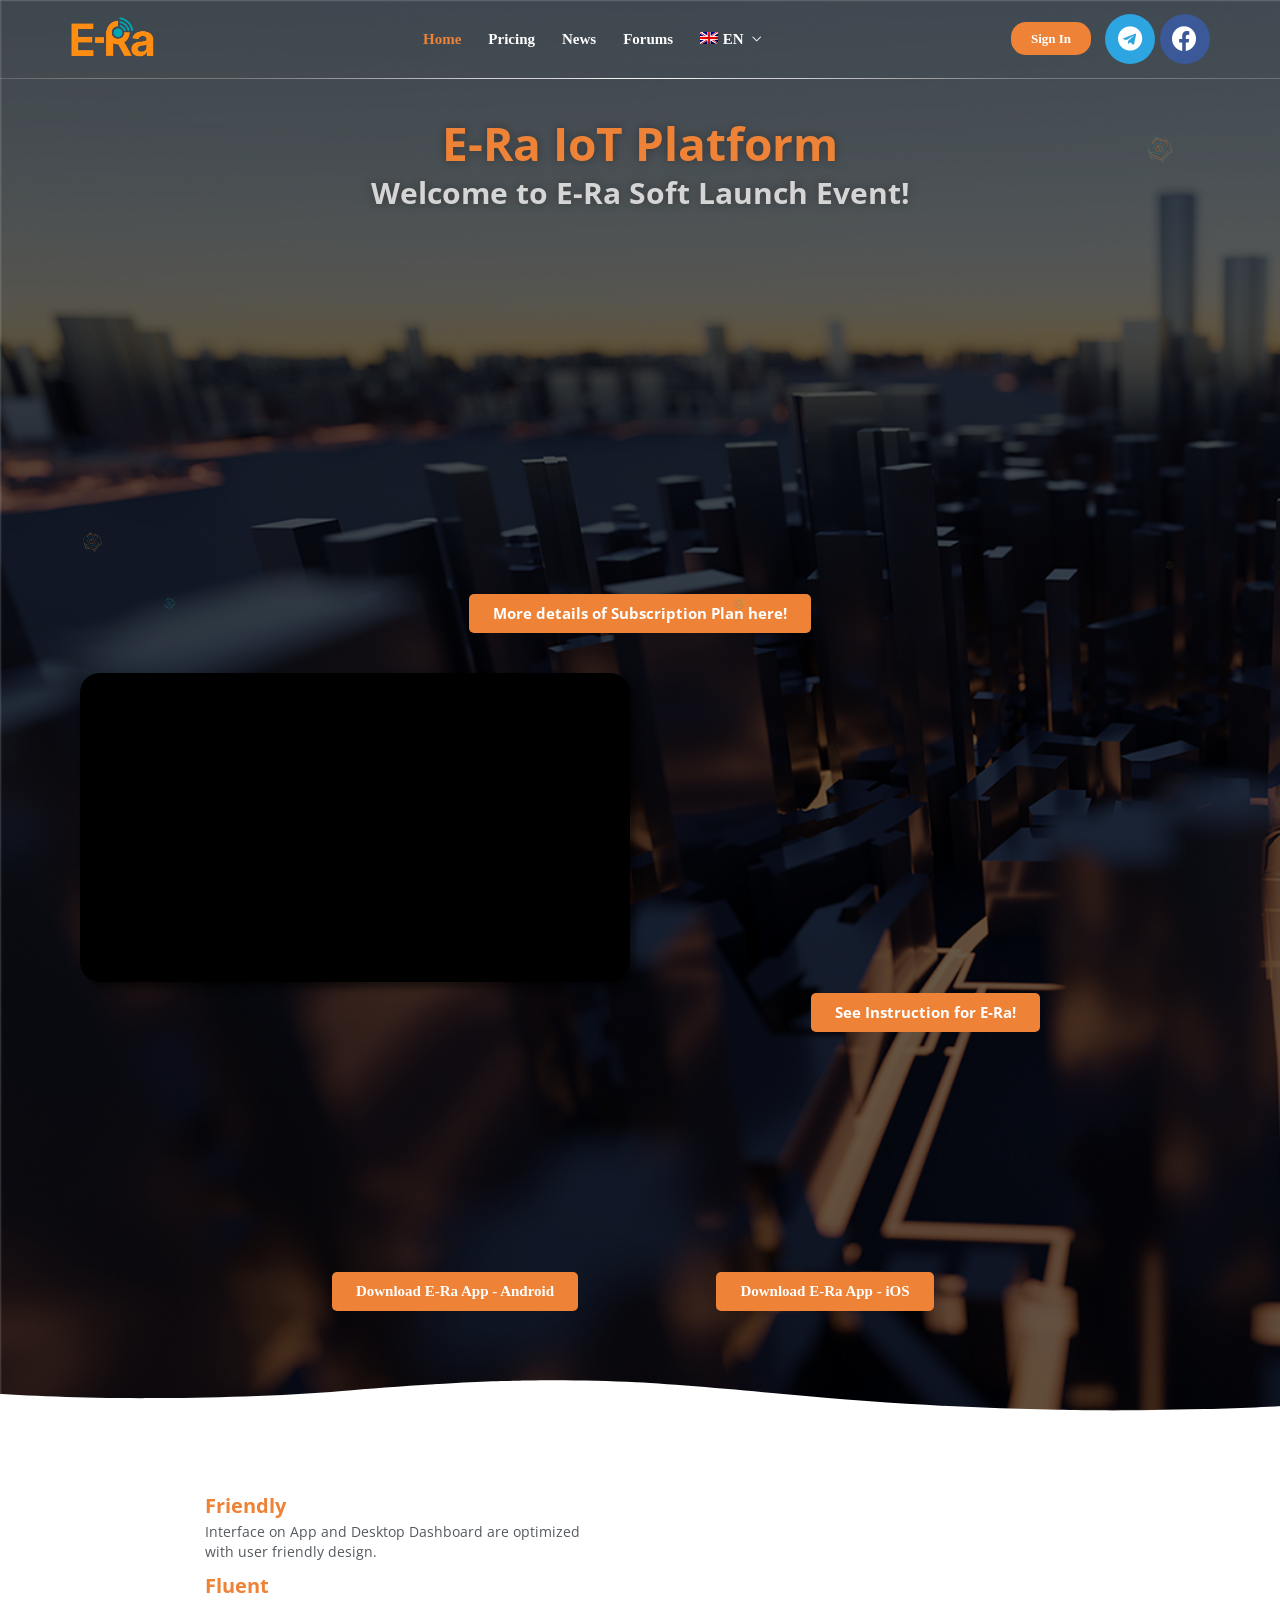
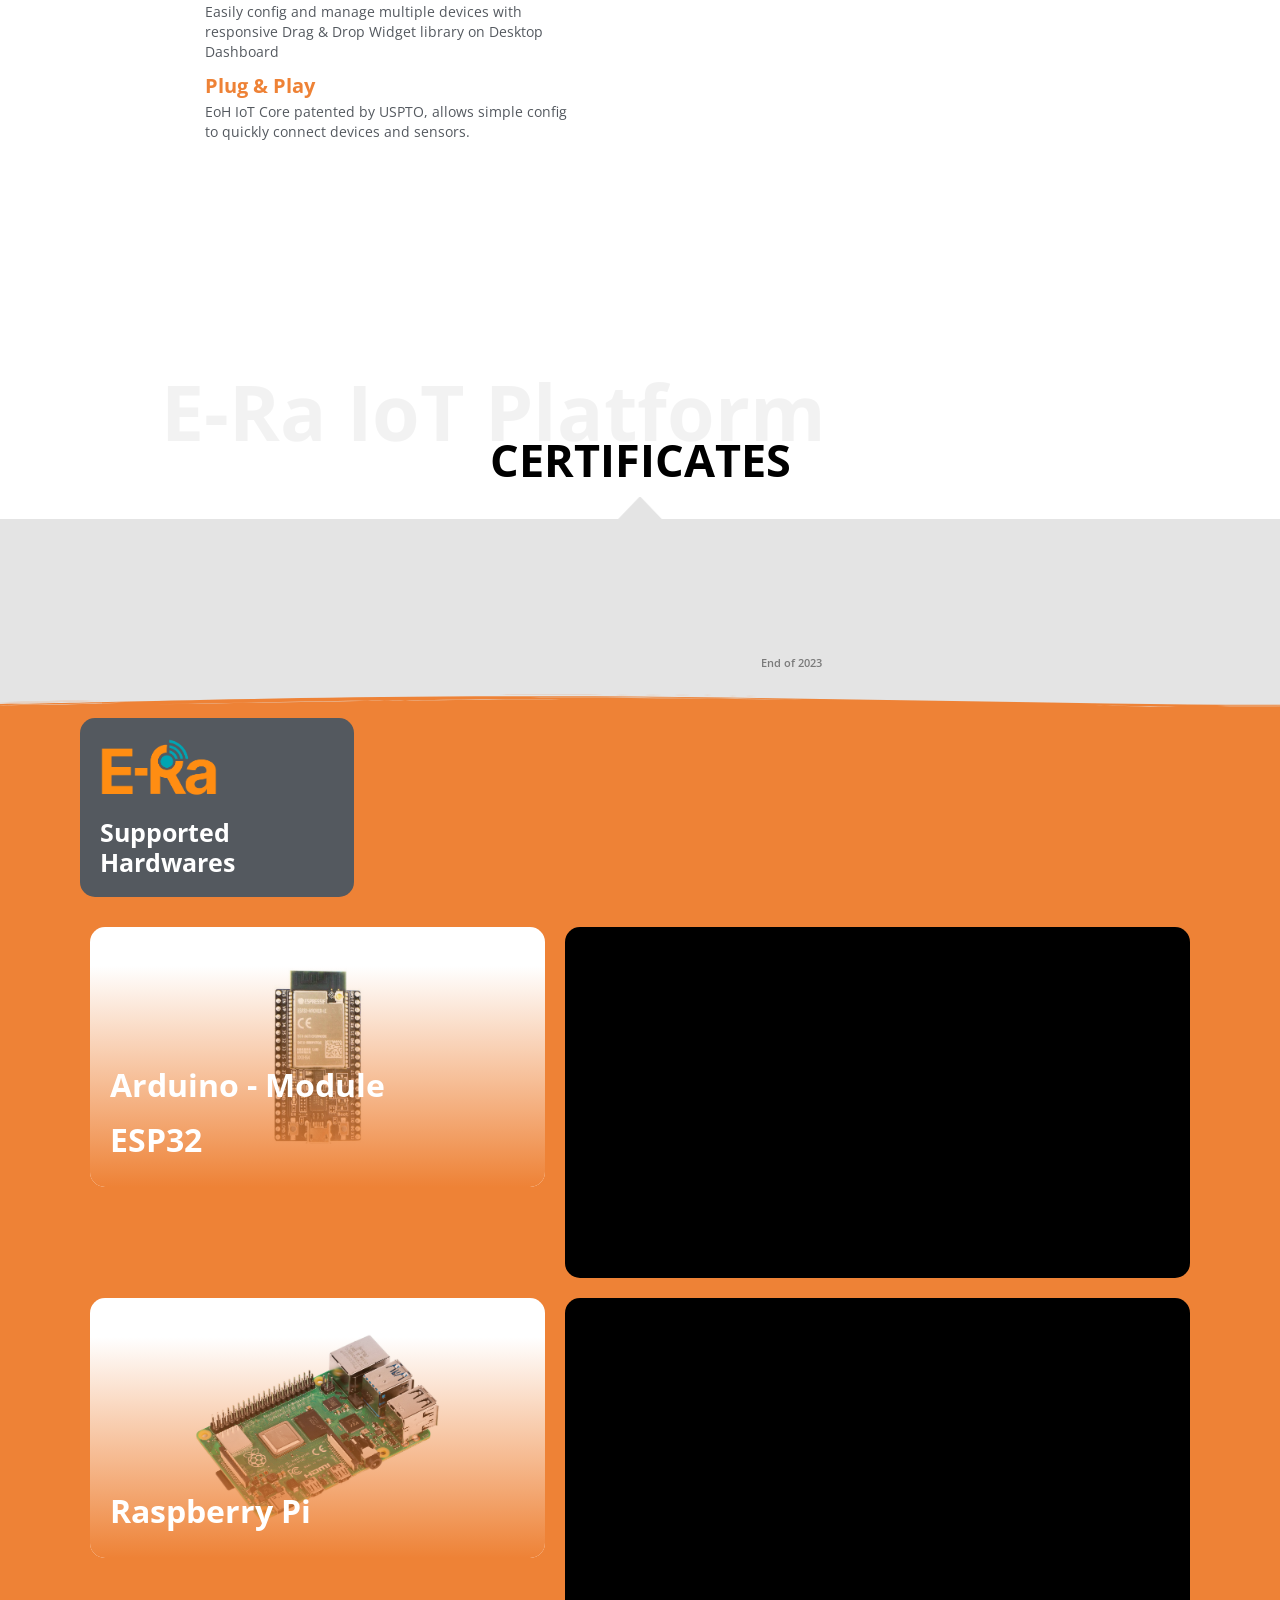
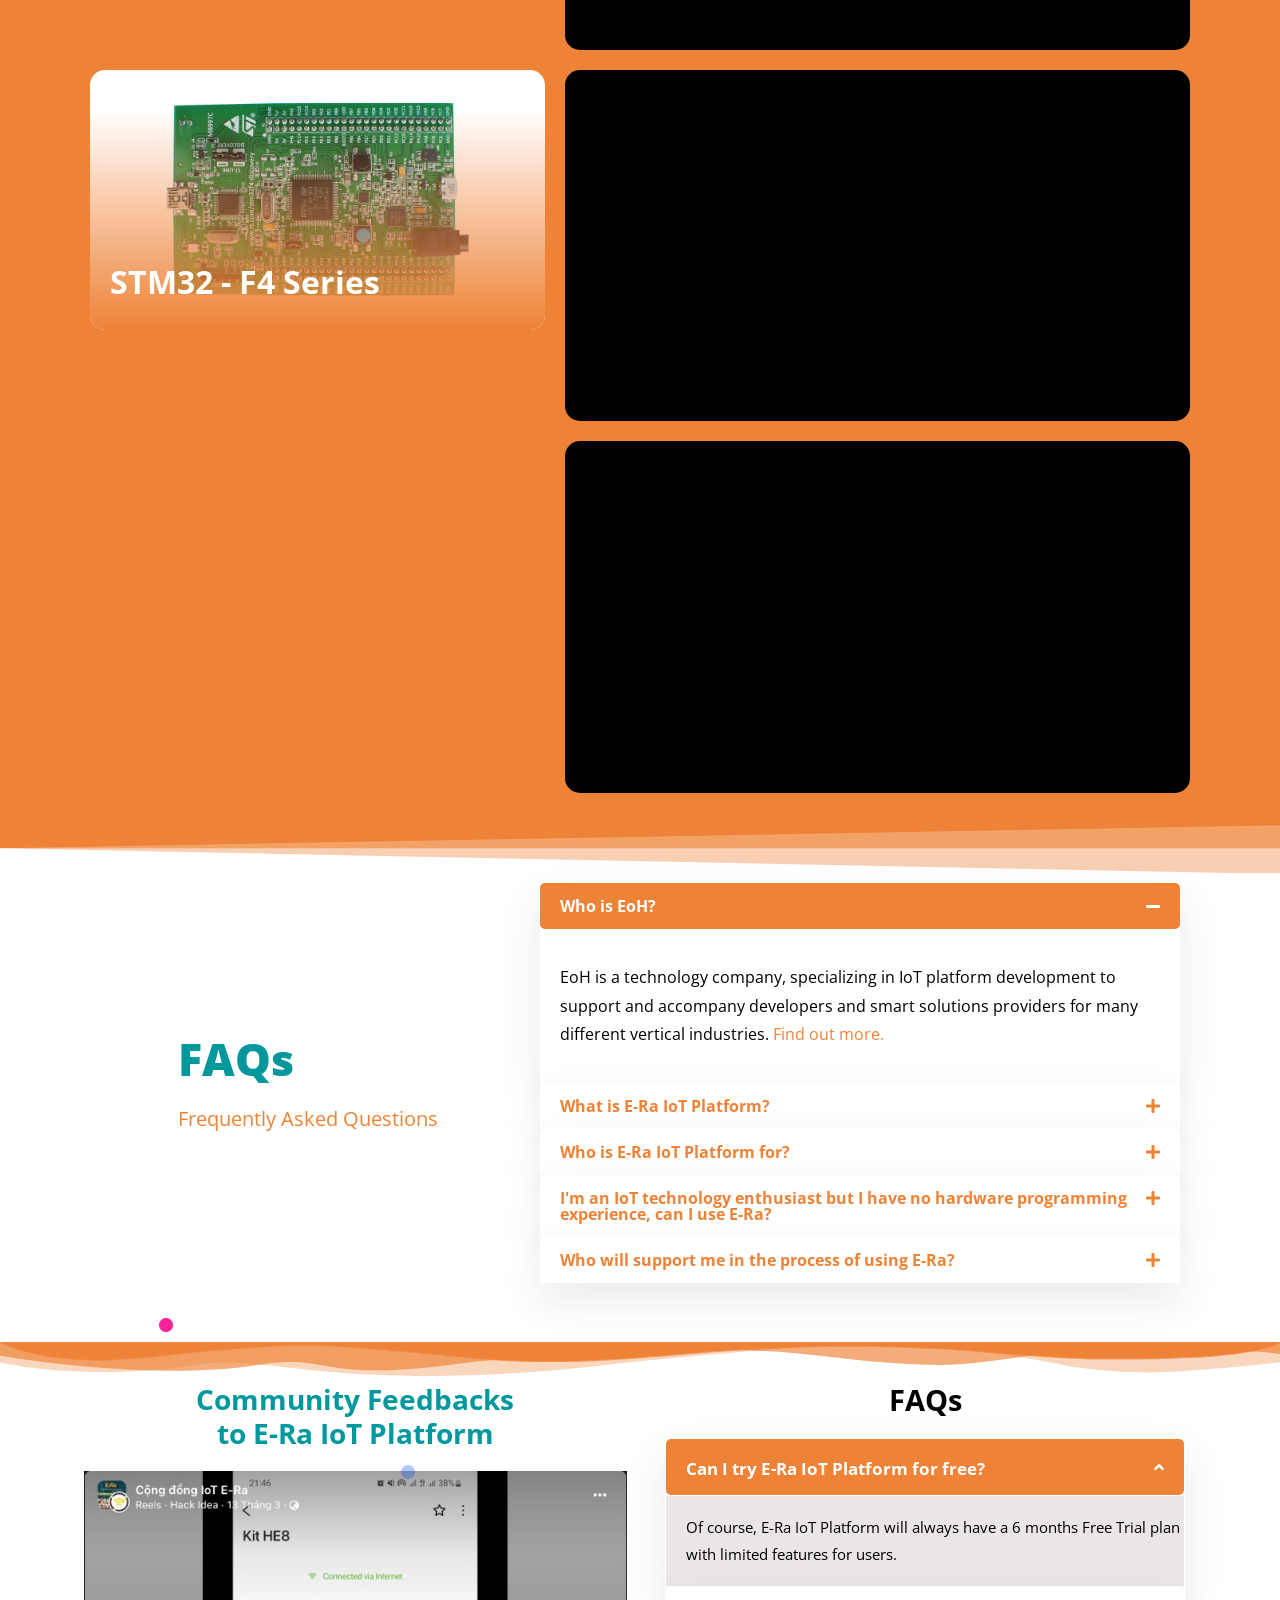
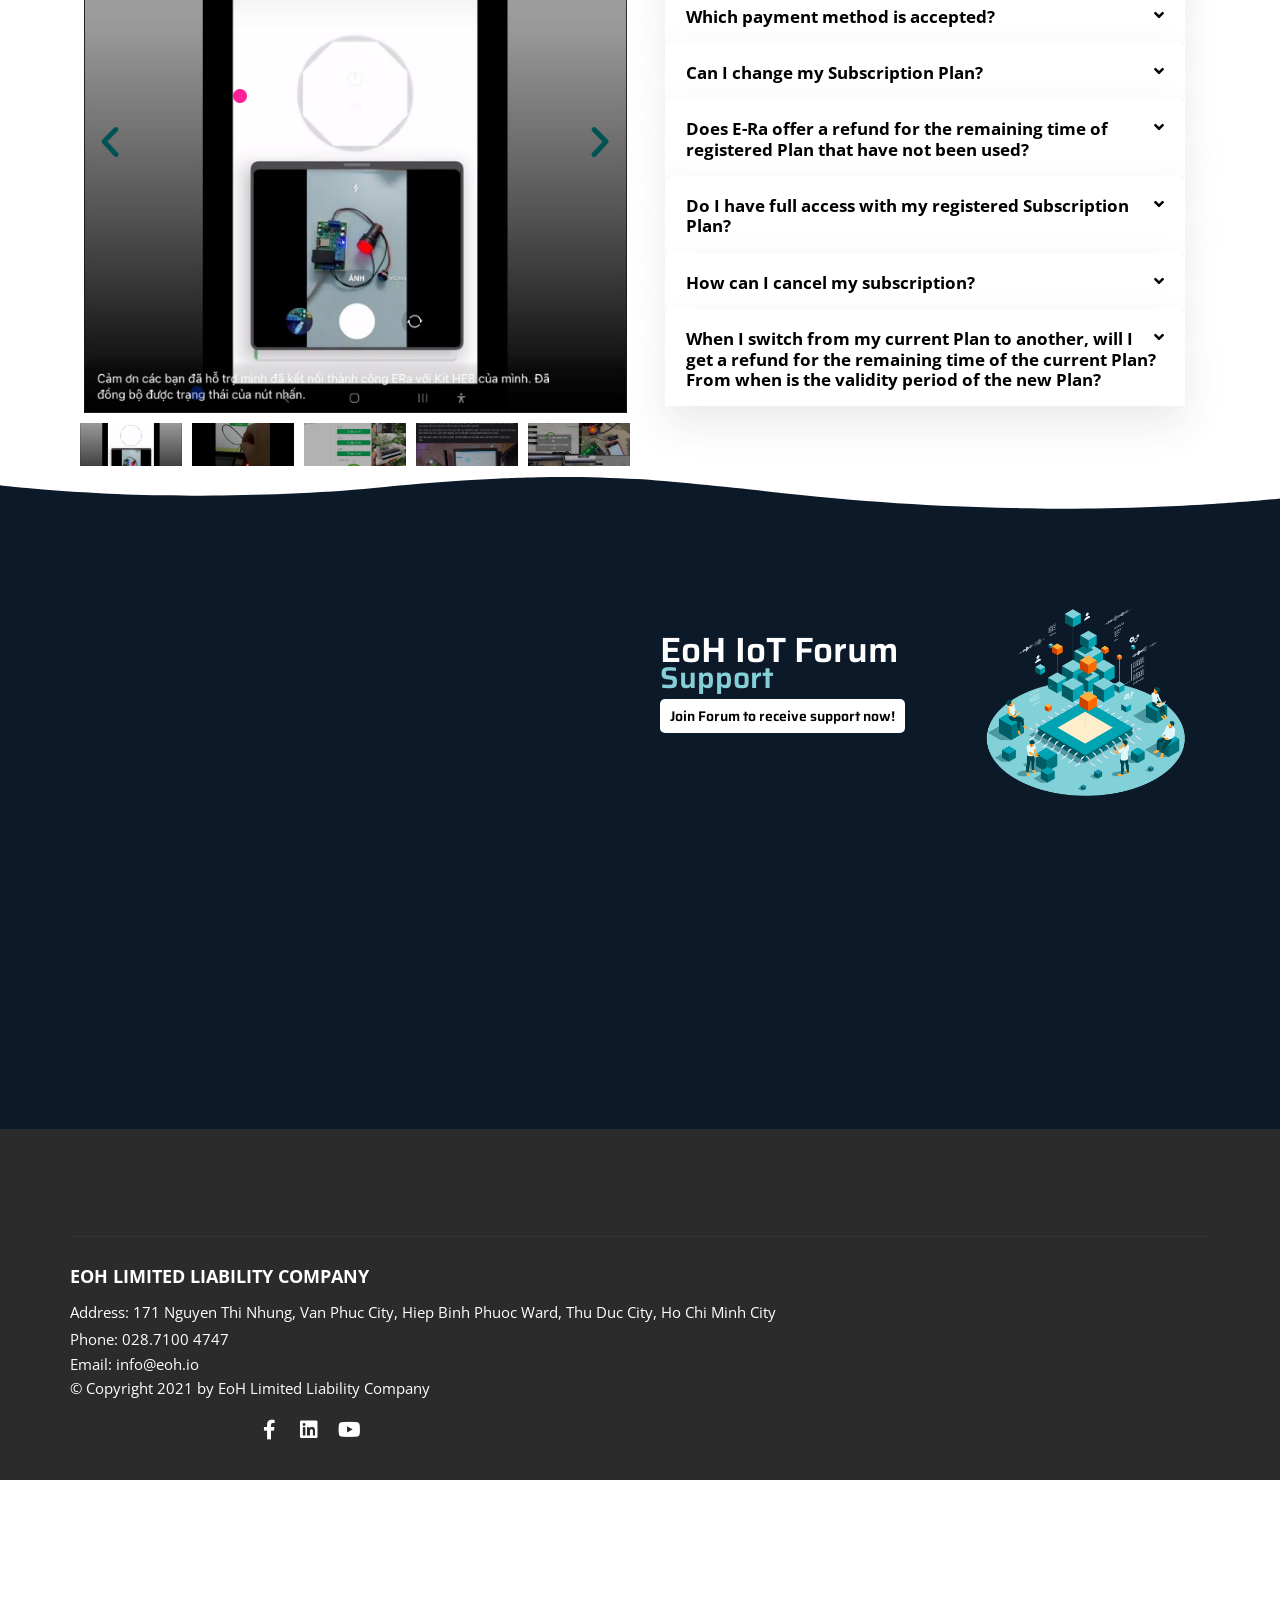
==== commit 615aeed3: "chore: change co. address" ====
--- a/index.html
+++ b/index.html
@@ -4516,7 +4516,7 @@
 																			<div class="elementor-widget-container">
 																				<span
 																					class="elementor-heading-title elementor-size-default">Address:
-																					61 Street No. 14, Van Phuc City,
+																					171 Nguyen Thi Nhung, Van Phuc City,
 																					Hiep Binh Phuoc Ward, Thu Duc City,
 																					Ho Chi Minh City</span>
 																			</div>
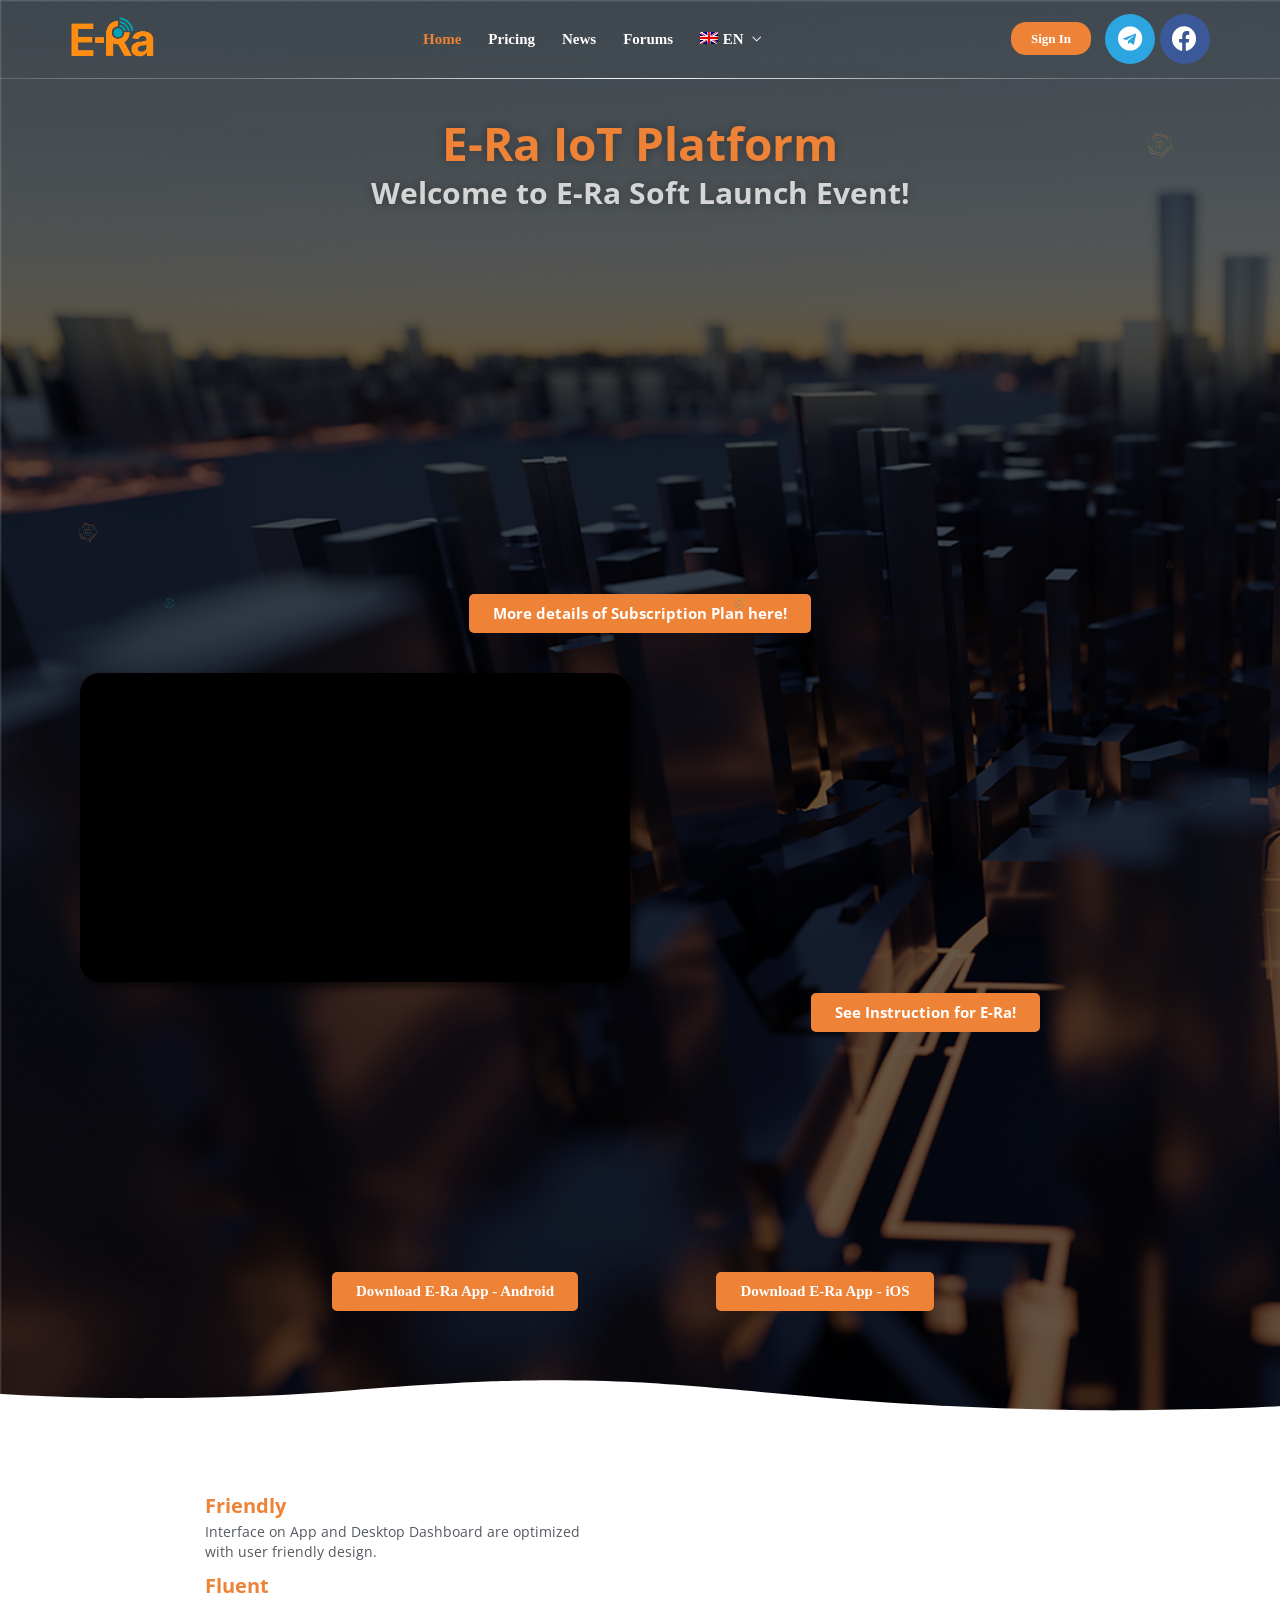
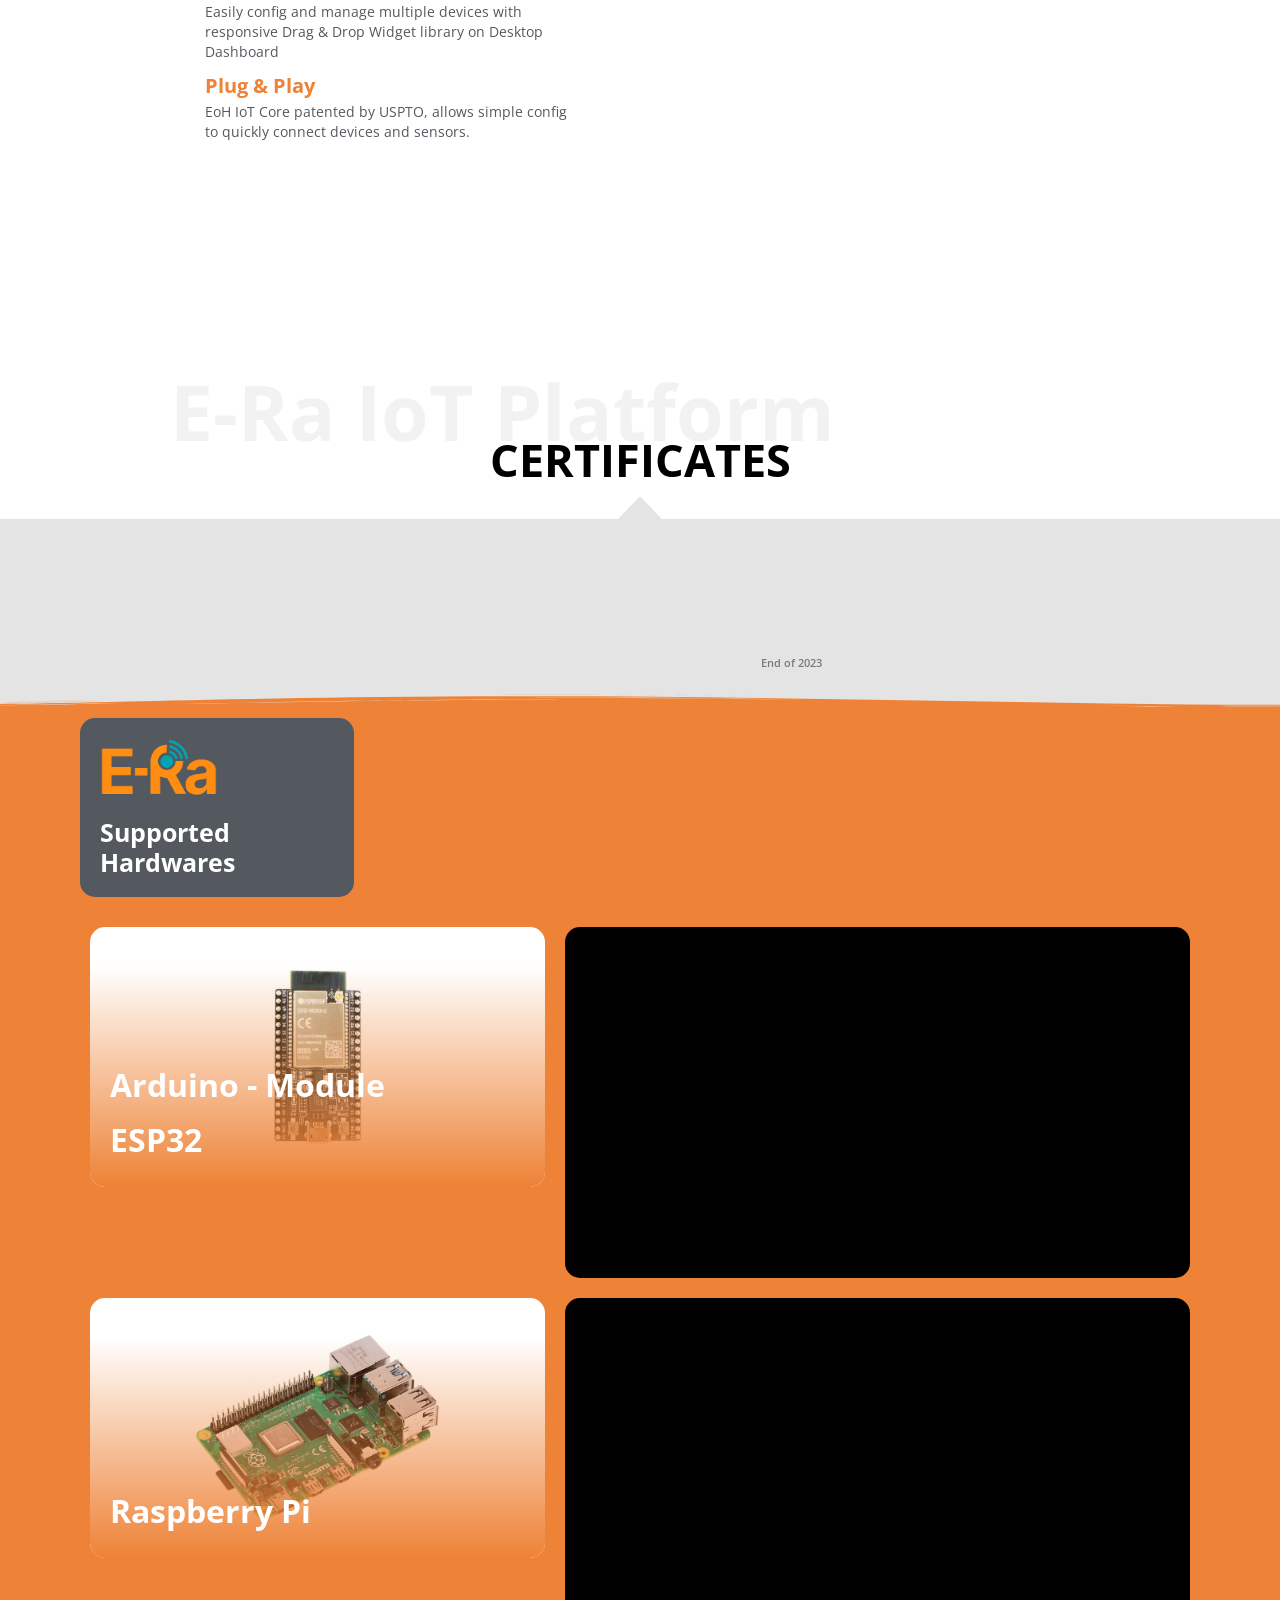
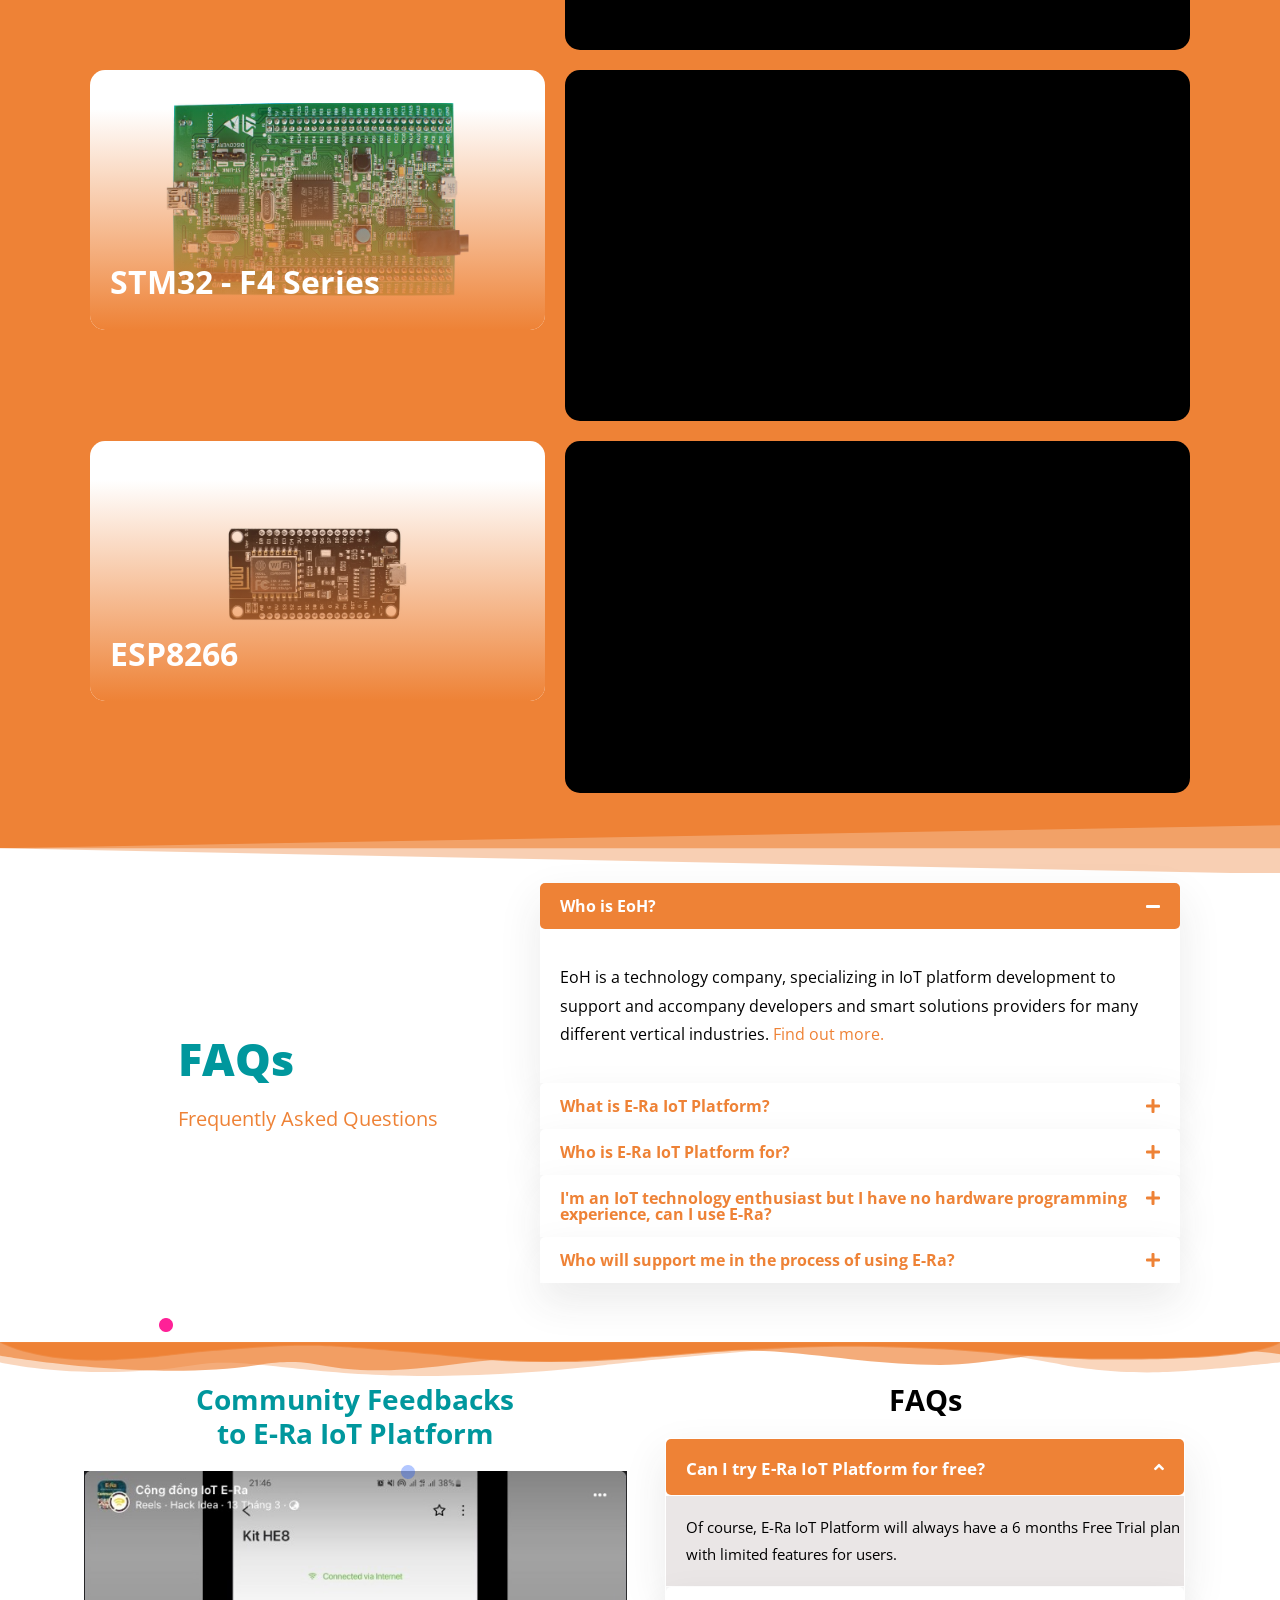
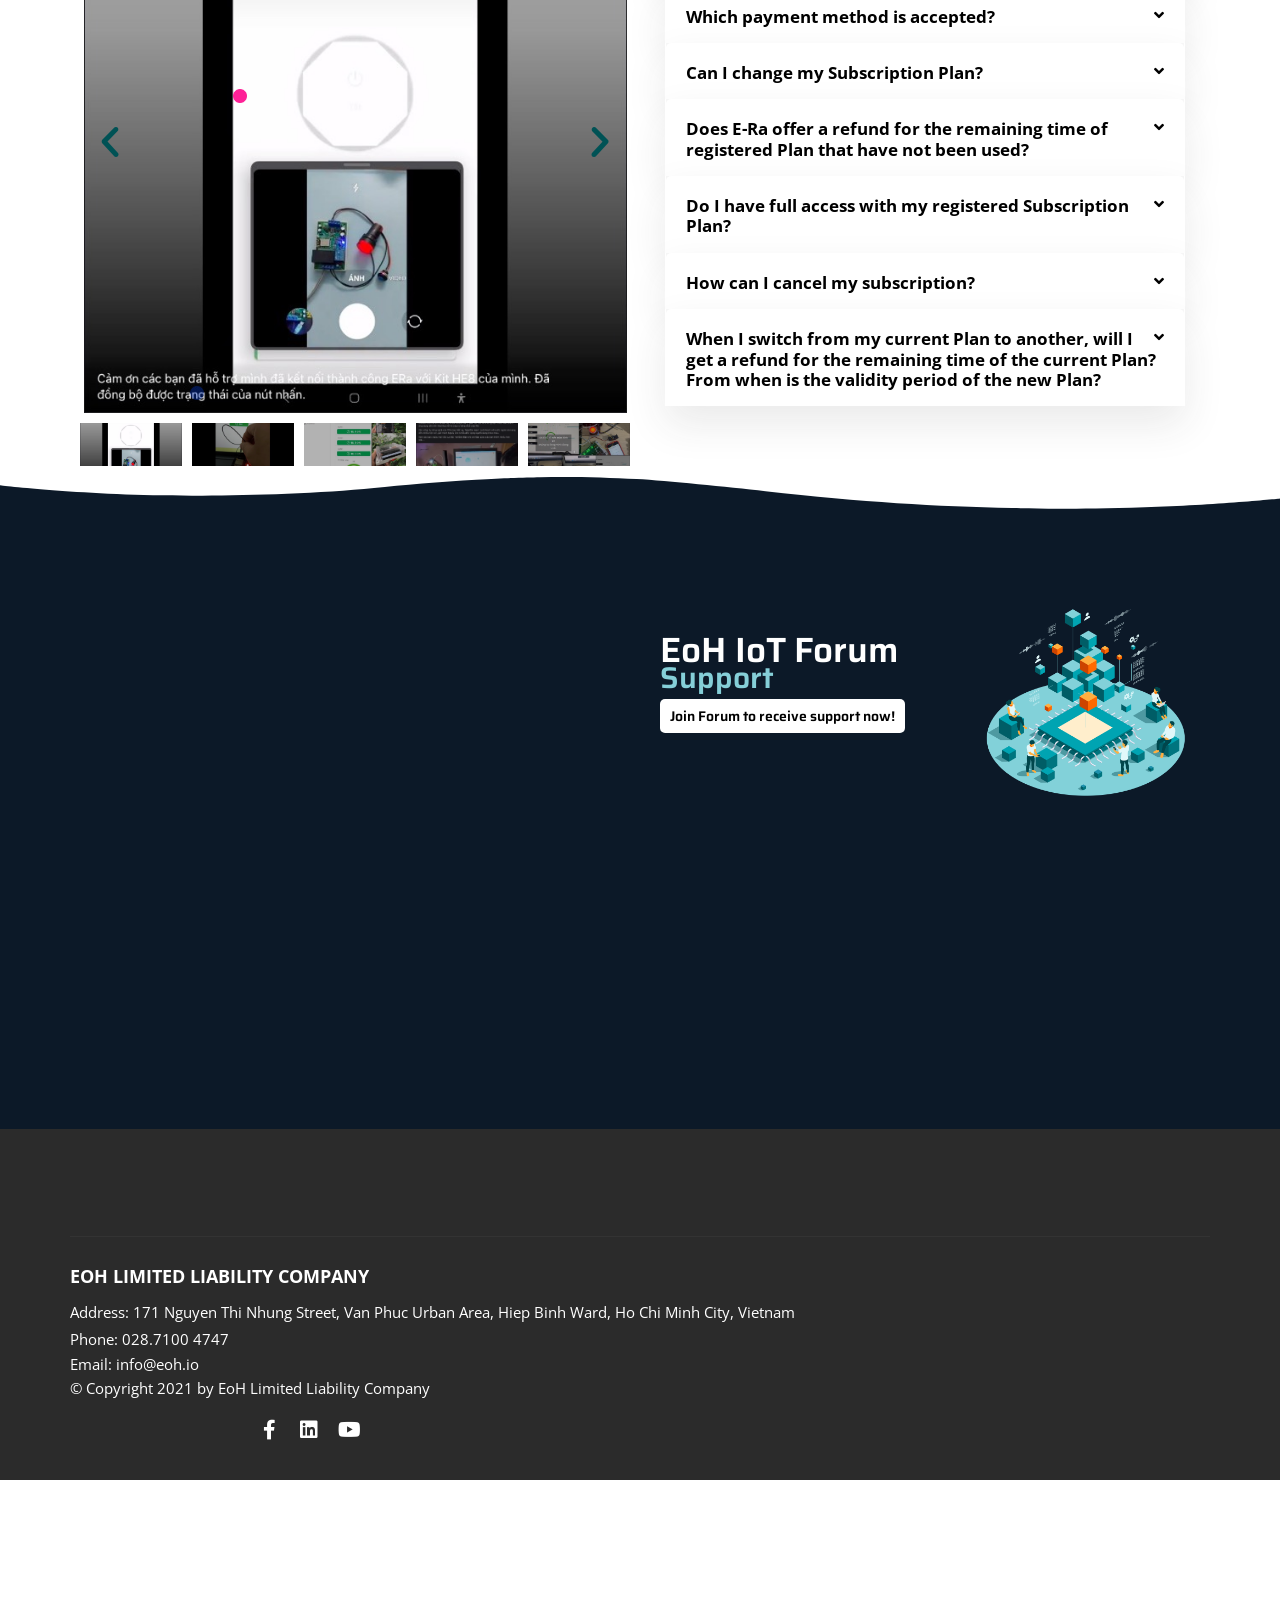
==== commit 3541dc48: "chore: change co. address 2" ====
--- a/index.html
+++ b/index.html
@@ -4516,9 +4516,8 @@
 																			<div class="elementor-widget-container">
 																				<span
 																					class="elementor-heading-title elementor-size-default">Address:
-																					171 Nguyen Thi Nhung, Van Phuc City,
-																					Hiep Binh Phuoc Ward, Thu Duc City,
-																					Ho Chi Minh City</span>
+																					171 Nguyen Thi Nhung Street, Van Phuc Urban Area,
+																					Hiep Binh Ward, Ho Chi Minh City, Vietnam</span>
 																			</div>
 																		</div>
 																		<div class="elementor-element elementor-element-5f2a696 elementor-widget elementor-widget-heading"
